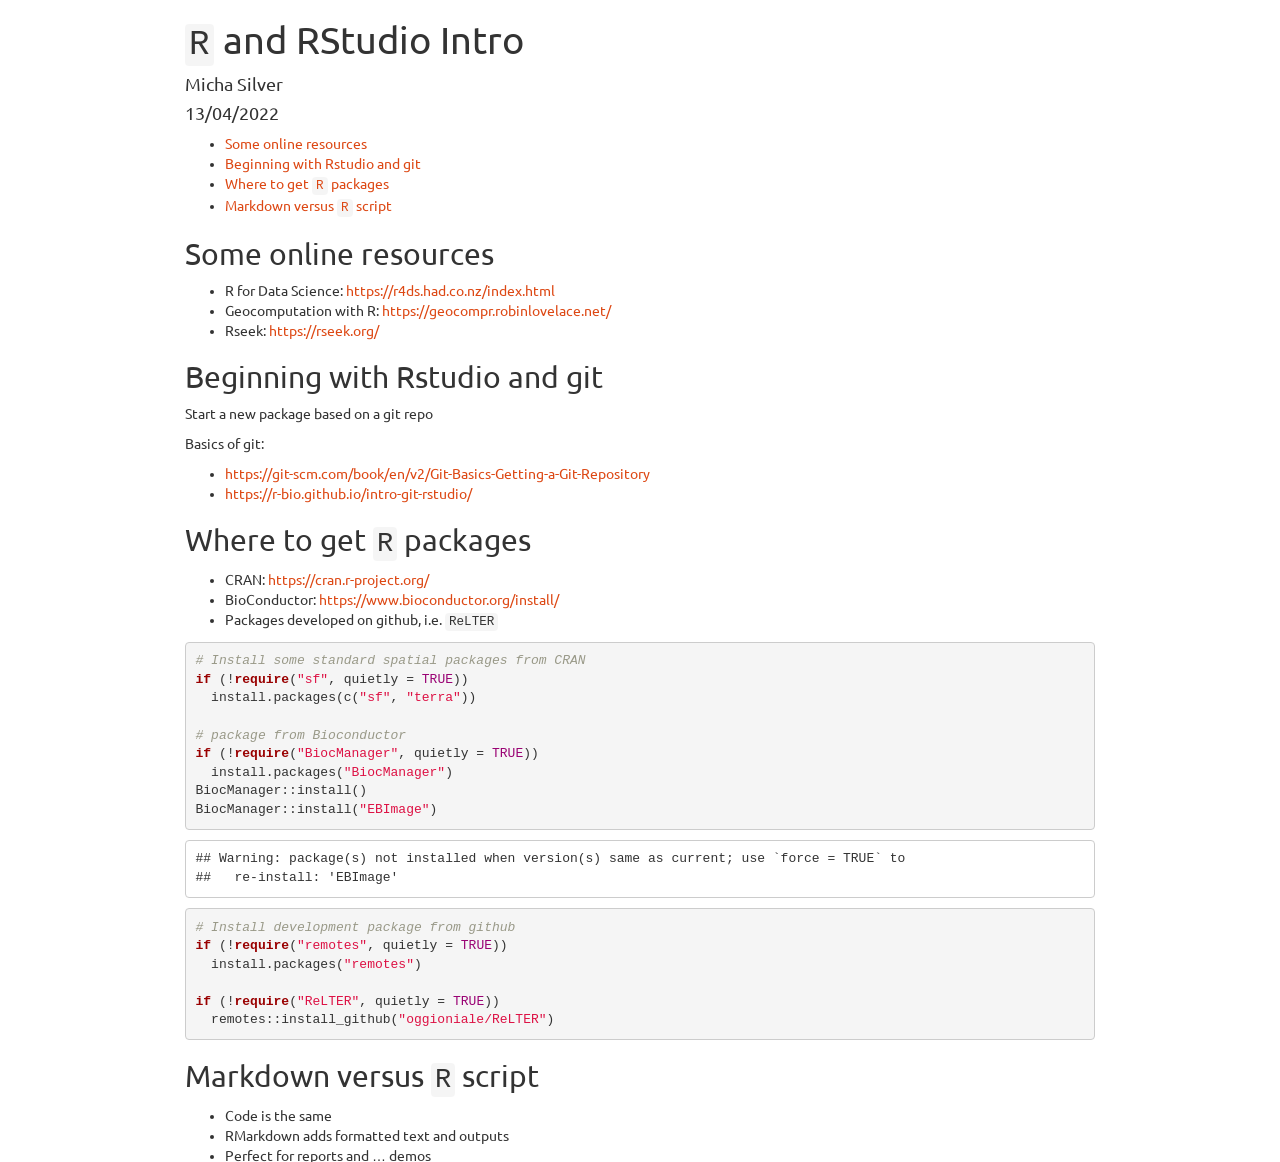
==== Demo1_rstudio_intro.html @ b4cab6a3 "Skeleton Rmd" ====
<!DOCTYPE html>

<html>

<head>

<meta charset="utf-8" />
<meta name="generator" content="pandoc" />
<meta http-equiv="X-UA-Compatible" content="IE=EDGE" />


<meta name="author" content="Micha Silver" />


<title>R and RStudio Intro</title>

<script src="[data-uri]"></script>
<script src="[data-uri]"></script>
<meta name="viewport" content="width=device-width, initial-scale=1" />
<link href="data:text/css,%40font%2Dface%20%7B%0Afont%2Dfamily%3A%20%27Ubuntu%27%3B%0Afont%2Dstyle%3A%20normal%3B%0Afont%2Dweight%3A%20400%3B%0Asrc%3A%20url%28data%3Aapplication%2Ffont%2Dsfnt%3Bbase64%2CAAEAAAASAQAABAAgR1BPUycuYgIAAObQAAA3gkdTVULI%2B%2BxfAAEeVAAAATRPUy8yiS75qQAApAAAAABgY21hcH%2BRBjoAAL3IAAAA8GN2dCAtJCQGAADH0AAAAhRmcGdtdr1ExAAAvrgAAAYjZ2FzcAAZAAkAAObAAAAAEGdseWboBrrfAAABLAAAnPhoZG14NAR2rgAApGAAABloaGVhZABJh4wAAKAQAAAANmhoZWEQtA09AACj3AAAACRobXR43%2BIqIgAAoEgAAAOUa2VybgdGCW8AAMnkAAAZsGxvY2EZQ0boAACeRAAAAcxtYXhwBowI0QAAniQAAAAgbmFtZQtVI0YAAOOUAAAAxHBvc3REpDXvAADkWAAAAmhwcmVwQUbC5wAAxNwAAALxAAIAMgAAAcIC7gADAAcAGkAKBAIJBwEIBwMGAgAvzS%2FNARDezRDezTEwMxEhEScRIREyAZAy%2FtQC7v0SMgKK%2FXYAAAAAAgBH%2F%2FMAzQK1AAkAFQAjQBAKAwl%2FEAQHBxcWAxMNYwhbAD8%2F3c4BERI5LzPE%2FTLEMTATFAYHIy4BPQEzExQGIyImNTQ2MzIWvAwJOgkMZBEkHx8kJB8fJAH5VIlERIlUvP2BGygoGxsoKAD%2F%2FwBIAfUBWgL4ACYACgAAAAcACgCxAAAAAgAxAAACagK1ABsAHwD7QKYXHwEYHgEeAg0GFx0CDQkUDgINChMLAwwKEwgDDAkUBwMMBhcEAwwFGAECDQUYAg0MAwIDDX8MAxQMAw0%2FDAEMAxIaEQoTDxsQChMKHBsQCRQVGhEJFAkfGxAGFxkaEQUYFhoRBhcAGxAFGAYfBS8FAgUhGxARGhsaEH8RGhQRGhAwGgEaDxEBERgXFA8TARMgBhd5BRgaQQkUeQoAEwETEUIMQgNBAD8%2FP95dwP3AP97A%2FcABENZdwMDA1l3EXQDBhwUrEADBhwV9EMQBGBDWXcAPDw8PwA8PwA8P1tRdAMGHBSsQAMGHBX0QxA8PDw8PDw8PMTABXV0BMzczBzMVIwczFSMHIzcjByM3IzUzNyM1MzczAzM3IwEcoiNUI1hnIomXI1QjoiNUI1hmIoiXI1RUoiOiAf63t0qzSre3t7dKs0q3%2FkyzAAAAAQA9%2F5MB9AMIADMA%[base64]%2FEk8SAhIQhhOWEwITAC9dM81dM%2B1dMj9dXTPNM%2B0yEjk5XV1dXV1dARDeMtbtENZeXV1d7V0SOS8SORI5EMGHBCsQAcGHBH0QxAEYEO0yL%2B0QxF0yXTEwAF1dAV1dXV1dXV1dXSUyNjU0LgInLgM1NDY3NTMVHgEXBy4BIyIGFRQeAhceAxUUBgcVIzUuASc3HgEBBk0%2BGy07Hx47Lh1VUVMsTBYTGEg2PEETJDEeJ0Y1IFZaU0ZYFhkeVF8xJhwoHhgLCxsnNyhHWwxzcAISCE4JEy4qFyAZFAsPIC0%2BLEdXC4F%2BAhsMSw4YAAAAAAUAMv%2FxAygCxAATAB8AMwA%2FAEMAlUBmQ0FAQa5CQxRCQ0JAQkAAKgkgGSApIAMgrjqsCTQZNCk0AzSuPyoBBioWKiYqAypFBgoWCiYKAwquFKwGGhYaJhoDGq4JABkAKQADCABEQ0FCQkFCQEElfTetPX0vRg99Ha0XfQVFAD%2F9%2Fu0%2F%2Ff7tPz8%2FPwEQ3l5d%2FV3%2B7V0Q1l1d%2FV3%2B7V0REjk5Ly%2BHK4d9xDEwEzQ%2BAjMyHgIVFA4CIyIuAjc0JiMiBhUUFjMyNhM0PgIzMh4CFRQOAiMiLgI3NCYjIgYVFBYzMjYDASMBMhgrOiIiOisYGCs6IiI6KxjwKicnKionJyrIGCs6IiI6KxgYKzoiIjorGPAqJycqKicnKjz%2BeVsBhwIMLUQvGBgvRC0tRC8YGC9ELTY9PTY2PT3%2B0y1ELxgYL0QtLUQvGBgvRC02PT02Nj09AkL9SwK1AAAAAAMALv%[base64]%2F%2FC0CAtIDEUAPytd7V0uPz8%2FXe1dEjkvFzldXV1dEjk5XV0uAS4Q3u1d1F5d7TMvENJdXcAvXe0QwYcEK4cFfcSHDsQBEMIYL%2B0SFzldXV1dXV1dXYcQK4d9xA8PDw8QAcGHBBgrEAHBhwR9EMQAXQ8PDw8xMF1dXV1dXV0BXV1dXV03ND4CNyY1ND4CMzIeAhUUDgIHFzY3Fw4BBx4BFyMuAScOASMiLgI3FB4CMzI2NycOAxM0JiMiBhUUFz4DLhgpNh1KGy9BJyg%2FKxYXJzIcoiIKTQQhHiM7E2IMIxMpbEZBVjUWXQ4gMyYxUyDDEiUeE%2FMtJywvRBYnHRG4Jz0xJQ5KTyhALBgYKDgfIzguJg%2BlP00KKWEwJkojFCoVKTMlOUQhEiojFyQhxQkYIzABUSIvNSdBPgsaIikAAQBIAfUAqQL4AAkAFkAJAH8ICAsKBAlaAD%2FNARESOS%2FtMTATFRQGByMuAT0BqQwJNwkMAvgyMWs1NWsyMQAAAAEATv9HAT0DDwANAGFAQgQaCioKAgkKAZkK6Qr5CgOLCgEKBwMACwHwCwG0CwGgCwGOCwEdC20LfQsDDwsBC1cAAQCCAAcQBwIHDgsKZAMEYgA%2FMz8zARDWXf1dxl1dXV1dXXEyEMVdXXFxMjEwExQWFwcuATU0NjcXDgGrSkhCTl9fTkJISgErgNpdLV%2F3jo73Xy1d2gAAAQAH%2F0cA9gMPAA0AYUBCChUEJQQCBgQBlgTmBPYEA4QEAQQHCw8DAf8DAbsDAa8DAYADARIDYgNyAwMAAwEDWAABAIIPBx8HAgcPCwpiAwRkAD8zPzMBENZd%2FV3GXV1dXV1dcTIQxV1dcXEyMTATNCYnNx4BFRQGByc%2BAZlKSEJOX19OQkhKASuA2l0tX%2FeOjvdfLV3aAAABACUBNwG7ArUALAC8QBF5HIkcAnYOhg4CeAUBaQUBI7j%2F4EBdDxJIIyIiFZAZAXQZhBkCGZkaAUAaARoaFZ8RAXsRixECEZYQARAQFQcgDxJIBwgIFSwsFSoqJx4MAxUVLi0VDB43HgEeAycJIZoHJyMjK2QaARoQZRABEBkZEStbAD%2FFMi8yXREzXRE5Lzkz7TIRMzNdETMzARESORkvMzMzMzMYLxEzLxEzLzMrETMvXTNdXREzL11dM11dETMvMysxMF1dXV0BFAYHPgE%2FARcHDgEHHgEfAQcnLgEnDgEPASc3PgE3LgEvATcXHgEXLgE9ATMBHQ8IJEYpBhwIKFAqIToZBUkEGCMSEiMYBEkFGTohKlAoCBwGKUYkCA9aAq0qTSkUJg4CVAMPCQMcNSMHMwYkRyYmRyQGMwcjNRwDCQ8DVAIOJhQpTSoIAAABADUANQH%2FAiEACwAxQBoFsAMHrwEAsAkJDQwCsASvBgYIsACvUAoBCgAvXe3tMy%2F97QEREjkv7MD9Mu0xMBMzNTMVMxUjFSM1IzW9UL29UL0BU87OT8%2FPAAAAAAEAJv9hALMAcgANAC65AAb%2F4EAVCAtIBgADgg0HCgoODz8NTw0CDQcGAC8zL10BERI5L84z7TIyKzEwNxYUFRQGByc%2BATU0JieyASUgSBkQAQFyCA8IP3s4FzNpLg0YCwAAAAABABoBAAERAVcAAwAtQBsABRAFAggFQAKAAASvAL8AzwADAEAgJEgAlwIAL%2B0rXQEQ3hrdGs4xMF5dEzMVIxr39wFXVwAAAAABADj%2F8wC%2BAHkACwAisyAAAQC4%2F8BADAwVSAAGDCAJAQkDYwA%2FzXEBEN7NK3ExMDcUBiMiJjU0NjMyFr4kHx8kJB8fJDYbKCgbGygoAAAAAAH%2F6P9HAZgDDwADACdAFQIAAwCuAQIUAQIBBAMDZAJkAWIAYgA%2FPz8%2FAS8Q1ocrh33EMTAXIwEzR18BU125A8gAAAAAAgAy%2F%2FECAgLFAAsAHwDdtR0QDwBNGbj%2F8LMPAE0TuP%2FwQAkPAE0PEA8ATQq4%2F%2BBADg8ATQggDwBNBCAPAE0CuP%2Fgsw8ATR24%2F%2BCzDwBNGbj%2F4EAqDwBNEyAPAE0PIA8ATQyMBkAdAU0GQB0ATQYQERIATAYQDA4ATAYhFowAuP%2FAsx0BTQC4%2F8CzHQBNALj%2F8LQREgBMALj%2F8LYMDgBMACAbuP%2FwtQ4ATRuPCbj%2F8EATDgBNCVcREA4ATRGPAxAOAE0DWAA%2FK%[base64]%2FBwMHAI4QDCAMMAxQDGAMcAwGDAwDBVUDVgA%2FPxI5L13tM11dARESOS9eXc5dM%2B05MTATPgE3MxEjEQ4DB105bC1CXQwjKS0VAiYWRTT9SwI0CxgWFAcAAAABADgAAAHqAsUALADlQC8DBxMXAxcTiwcDFAcDEwcXBxcQGowMAEAQAE0AQAgJAEwALiQlawp7CgIKjBAtJLj%2F8LMSAE0kuP%2FgsxEATSS4%2F8hAGBAATSQfCBEATR8QDxAATB%2BPByAODwBMF7j%2F6LQREgBMF7j%2F6LYPAE0HFwwluP%2FgtBASAEwluP%2F4tAkATSUquP%2FwtBESAEwquP%2FosxAATSq4%2F%2Fi0CQsATCq4%2F%2FBACQgATSpYCo4MVQA%2F7T8rKysrMysrEjk5Kysr7SsrMisrKwEQ3u1xxjIQ1isrxO0SOTkvLwDBhwUrEADBhwV9EMQxMAEUDgIHDgMVIRUhJjQ1ND4CNz4DNTQuAiMiDgIHJz4DMzIWAdMdMDweES0oGwE%2F%2FlwBHzI%2BHhktIxUTICsYHTAmGgcuCSQyPiRtbQIEJENBPx4RLjIuEU8GDAUvUUhAHhgvLzIcHiocDRAVFwZCCh0aEmUAAAABADf%2F8QHpAsUAOADDQB6nIQGWIQGHIQEOCA8ATQUYDwBNNhAPAE00CA8ATQK4%2F%2FBAYg8ATVkQaRACEIyPI58jryMDFyMBIyt7JgFdJm0mAgomCiY1agMBSQNZAwIDjIcrAR8rAQ4rAQgrOhgZNjU5JiYKjggIHjYAjzUQDwBNNTAIEBIATDBXGBWPGR4IDQ4ATB5YAD8rM%2B0yPyszK%2B0yEjkv7Tk9LwEYEN4yxjIQ1l5dXV3tXV0SOTkvL11dENRdXe1dMTAAKysrASsrXV1dNzI2NTQuAisBNTMyPgI1NC4CIyIGByc%2BAzMyHgIVFAYHHgMVFA4CIyIuAic3HgHiWU0gNEUkGCEZNSwcFCErGDBDFyQMJS41HTdQNBo%2BLBsyJRcfQWJDGjcwJAgSEU9ERjsmNB8NTAoaLSIcKBoLHA9HCBMQCxsxQyc2TRQIHi48JS1NOCAIDAwEUQgaAAAAAgAoAAACCgK1AA4AFQBrQD8oAgEIEQEOFSsFASgFOAUCCQUBDwUFDYsHCgkXDxQBO18UbxR%2FFAMUiwAADhYAFI4NDQeOCQkFC1UPjgQEBVYAPzMQ7T8SOS%2FtMy%2FtMgEQzjIQ7XJeXRDW3TLtMi9eXV1xMjEwAF5dAV03PgM3MxEzFSMVIzUhAQ4DBzMoE0JTXzBZUlJa%2FsoBNh49OjMU3PAsdXx4MP5ITLGxAZYgT1ZaKwAAAQBB%2F%2FEB6wK1ACcApkAQGSAPAE0BIA8ATRggDwBNFLj%2F8EA7DwBNDhAPAE0iahYBFowPAx8DAggDKQAjI4sgGxQgGxsgDg0oIyKOIACOGxAREgBMGwgQAE0bEA4ATRu4%2F%2BBAHg0ATRsQDABNGxsIIFYOEY8NIA8ATQ0ICBASAEwIVwA%2FKzMr7TI%2FEjkvKysrKyvtEO0yARDeMtY5hyt9EMQBGBDWXl3tXcQxMAArKysBKysTHgEVFA4CIyIuAic3HgEzMj4CNTQuAiM%2BAzchFSMOA8eXjR8%2FYEIaNi4kCBIRTTgtPSYRGkJuVAYHBgQCAU79AQQEBAGqBnhnLk44IAgMDARRCBoUIi0ZJjsoFTFWUlEtTw8zNzQAAAACAD%2F%2F8QIBArgAGgAtAJi1LQgPAE0kuP%2Fwsw8ATRq4%2F%2FizDwBNCbj%2F%2BEA5EgBNAxgPAE1XAwEFMAYBDwYBBgYAWSsBK4wHE3cTAhMvHoYLlgsCCyGMRwBXAAIALgsOjx4bGwUmuP%2FwQAsODwBMJo8YVwaPBbj%2F8LQOAE0FWAA%2FK%2B0%2F7SsSOS8z7TIBEN5d7TJdMhDWXe1dEjkvXV0zMTAAXQErKysrKxM0PgI3Fw4DBz4BMzIeAhUUDgIjIiY3IgYHDgEVFB4CMzI%2BAjU0Jj84Z5NcBzthTDQNGkEjO1I0Fxo1Ujhyd%2BAjPB4BAQwfNCghLh4NQQEWZZtqNwFOARg0Uz0MECQ7TSomUEIqnNANDQsXCyxOOyMcLDMYREgAAAABADwAAAH1ArUADgAlQBIOiwAABwWLCBAHDw5VCQWOB1YAP%2B0yPwEQzhDW7RI5L%2B0xMDM%2BAzchNSEVDgMHowYtQk8m%2Fq8BuSFQRzMGULGnjy1RTSaFpbtdAAAAAAMAN%2F%2FxAf0CxQAhADMARQEOuQAy%2F%2BizDwBNMrj%2F8EAJDgBNLhAPAE0NuP%2Fwsw8ATQO4%2F%2Fi0DxAATEW4%2F%2FCzDgBNQLj%2F8LUPAE00jBu4%2F%2FhAIRESAEwbAENBIEExLw8vEA8ATS8PQSAvIEGLDy8UDy9BD7j%2F4EA3DwBNUA8BICAPAE1fIAEPIA8gCiyMdgABDwABAEc%2BjBEIERIATBEijAoQEABNCkYPDyAgBTmPFrj%2F8LYICQBMFlgnuP%2FwtQ8ATSePBbj%2F%2BEALDgBNBRAICQBMBVcAPysr7Ss%2FK%2B0SORkvMy8BGBDeK%2B3UK%2B0Q1l1d7RI5OS8vXStdK8GHBCsQAcGHBH0QxAArhw7EEIcOxAEYENQr7TEwACsrASsrKysrJRQOAiMiLgI1ND4CNyY1ND4CMzIeAhUUDgIHFgUUHgIzMj4CNTQuAicOARM0LgIjIg4CFRQeAhc%2BAQH9HTlWOEFXNBYTHykXYh43TjA4UDMXER0lFHb%2Bmg0gMiYiMyAQGC0%2FKC0x%2Bg0cLCAgLRwNECI3JioytCpHNR0lOEMeHTUuJQ44bSZFNB8iNUAeHTMsIg04fxInIRYUHygVIDAkGQkZSgEwDyQfFRQfJRIWLCYeCRlDAAIAM%2F%2F%2BAfUCxQAaAC0AzkALJCAPAE0YIA8ATQK4%2F%2BCzDwBNArj%2F8LMOAE0CuP%2F4swgATQG4%2F%2FCzDwBNAbj%2F6LMOAE0BuP%2F4QCkJAE0eCSEIDQ4ATCGMAASbA6sDAncDAU8DAQMDEWgAAQ8AHwACCAAvK7j%2F8LMPAE0ruP%2F4QBEOAE0rjBEIEABNES4eG48JDLj%2FwEAYCgBNDAwDJggOAE0mjxZYBI8DCA4ATQNXAD8r7T%2FtKxI5Lysz7TIBEN4r7SsrEMZeXV0ROS9dXV0zEO0rMjIxMCsrKysrKysrARQGBycyPgI3DgEjIi4CNTQ%2BAjMyHgIHMjY3NjQ1NC4CIyIOAhUUFgH1zcoDP2VMMwwaQiM7UjQXGjVSODlXOx7gIz4dAQwfNCghLh4NQQGgztMBThg1VD0MDyM7TSolUEIqKExtiQ0NCxULK087IxwrMxhER%2F%2F%2FADj%2F8wC%2BAggCJgARAAABBwARAAABjwAQQAsBABEMBQBQAQgOTysrNAAA%2F%2F8AJv9hAL4CCAImAA8AAAEHABEAAAGPABBACwEOEw4HAVABABBPKys0AAAAAQA1AEwB%2FwIKAAYAYEAmBAUGAAQABq8FBBQFBAYFAwIBAAMAAa8CAxQCAwECAAUQDQBNBQK4%2F%2FBACg0ATQJQAIAAAgAAGS9dzSvNKwEYLy%2FBhwQrEAHBhwR9EMQBGC%2FBhwQrEAHBhwR9EMQxMBMFByU1JRecAWMa%2FlABsBoBK5JNt1C3TQAAAAIANQCZAf8BvQADAAcALkAaAwcHAgUFCQgCrz8ATwCvAAMABK8wBkAGAgYAL13t3l3tARESOS8zMy8zMTA3IRUhESEVITUByv42Acr%2BNuhPASRPAAEANQBMAf8CCgAGAGRAIgMEBQYDBgWvBAMUBAMFBAIBAAYCBgCvAQIUAQIAAQYEAQS4%2F%2FBAEA0ATQQBEA0ATQFQBoAGAgYAGS9dzSvNKwEYLy8vEMGHBCsQAcGHBH0QxBABwYcEGCsQAcGHBH0QxDEwEzcFFQUnJTUaAbD%2BUBoBYwG9TbdQt02SAAAAAgAT%2F%2FMBeQLFACEALQCSuQAJ%2F%2BCzCQBNCLj%2F4LMKAE0EuP%2F4sxEATQO4%2F%2FhANhESAEwigihAGzhIKCgSfwAYAQgYGANYH2gfeB8DH38HCycLNwsDCy8vLwECAy4VICsBKyVjArj%2F8LYPAE0CAIgDuP%[base64]%2FGygoGxsoKAAAAgBB%2F2cDdQLFAEUAVQD3QK2mRAGJQ5lDAmc%2FAVU%2FAVg1AZYpAZcjpyMCihkBaRkBCQIBqAMBA0lNfxMuLy%2FvEwGWE6YTAogTAVYTAROZHKkcAngcAVkcARx%2FkEGgQQKHQQEPQR9BAghBV1N%2F0AvgC%2FALA3kLiQuZCwMLdiaGJpYmAycmNyZXJgMmf%2BA3AZ83ATdWTVCHEDyHIRMQYEkXRocGLzKHLitpA3kDiQMDSwNbAwI6AwEDIAgLSAMABgAvMzMrXV1d3jLtMhDtMjI%2FM97tEO0yARDeXXH9XV3eXXHtENZeXV1d%2FV1dXc5dXV1xMi8zEO0yOV0xMABdAV1dXV1dXV1dXSUiJicOASMiLgI1ND4CMzIWFxEUFjMyPgI1NC4CIyIOAhUUHgIzMjY3Fw4BIyIuAjU0PgIzMh4CFRQOAicyNjcuAT0BLgEjIgYVFBYCsiAqDhY%[base64]%2F%2FhANA0ATRAPDg0MEQwHCAkKCwYLBBgXFhUFFQUgDBIBTAsFFQVzBgsUBgsFBgECAxITFBUAFQC4%2F%2FBAQwwBTQwAFQBzEQwUEQwAERUVBhEaABoBQBpwGqAa0BoEDxoBDwYfBgIIBhkDBHkYXxVvFX8VAxIVEhUMEUIMQQtBBkIAPz8%2FPxI5OS8vXTPtMgEQxl5dXV1xEMYRORkvEADBhwUYK4d9xAErEIcOxMQFxMQOxMQQAMGHBRgrh33EASsQhw7ExAXExBCHDsTExMQQhw7ExMTEMTABKyEuASchByM%2BAzczHgMXAy4BJw4BBwIlER4Q%2FsY%2FZShGQ0IkWSRCQ0YoxSA%2FIiM%2FHy1XLbFuu6iZS0uZqLtuAQFXo0tLo1cAAAADAFb%2F%2BgJQArwAGAApADgAh7VXFQEwdhO4%2F%2FC0DgBNExC4%2F%2FC0DhIATBC4%2F%2FBADQkATRAkdhZACAkBTBa4%2F%2FhAEQ4QAEwWQAkATRYwCABNFjo6uP%2FAQBwJAU0ZOHMFqDk4NXwLEyp5KSkABgtFGh98BQBGAD8y7TI%2FMxI5L%2B05EO0yARD27TIrEN4rKysr7dQrKzIr7TEwXQUiLgInET4DMzIeAhUUBgceARUUBgEVFhceATMyPgI1NC4CIyczMj4CNTQuAiMiBgcBERUxMTAUFDAxMBU8aU0sNi09SJn%2B%2FwsPDSMXK006IxoxRCp9ZiRALxscMUIlJSoRBgIEBgUCoAUGBAISK0YzOUkSEk5HaGkBSfQBAQEBCxwyJiIvHAxOChoqIB4pGQwCAgABADr%2F8QJTAsUAJwDmQCMpQAwSSGgDAR4IEgBNhxuXGwICCBIATQIIDwBNEA8PIiMpGrj%2F8LMKAE0auP%2F4QBAJAE0adgUIEgBNBQgPAE0FuP%2F4tg4ATQWpKBC4%2F%2BhAFA0PAEwQFQgODwBMFQgJCgBMFXwPuP%2F4tBESAEwPuP%2FoQBkNDwBMDwoIEQBNCggOAE0KRSIYDQ8ATCIfuP%2F4tA4PAEwfuP%2F4QBMJCgBMH3wjGA0PAEwjAAgQAE0AuP%2F4tA4ATQBGAD8rKzIr7SsrMis%2FKyszKyvtKysyKwEQ%2FisrK%2B0rKxDGMjIvMzEwACsrXSsBXSsFIi4CNTQ%2BAjMyHgIXBy4DIyIOAhUUHgIzMjY3Fw4DAYBJeFYvNVp4RCtFMyAGHAkiKzMaN1g%2BIR06VzpDWBYZByQ2SA8wXIdXV4dcMAwQEARQBg4OCSZIZ0A%2BZkkoHAtQBQ8OCgAAAAACAFb%2F%2BgKPArwAEAAdAIJAHRQQDg8ATBQQCgBNFAgJAE0UEAgATRR2AEAJAU0AuP%2F4sxIATQC4%2F%2FBAGw4PAEwAQAkATQCpHxpzCKgeGhcICgBNF3wJDLj%2F%2BLYOAE0MRRsRuP%2F4QA0KAE0RfAgFCA4ATQVGAD8rM%2B0rMj8rM%2B0rMgEQ9u0Q9isrKyvtKysrKzEwARQOAiMiJicRPgEzMh4CATI2NTQmIyIGBxEeAQKPOGaOVSplKSllKlWOZjj%2Bh4qIiIopLQkJLQFbWoVXKwcKAqAKBytXhf6ajX9%2FjQIB%2Fe4BAgABAFYAAAIWArUACwA1QB0HAw8KHwoCCAoNBAhzAKgMBXkHBwEJeQtCA3kBQQA%2F7T%2FtEjkv7QEQ%2Fu0yEN5eXcbOMTAzESEVIRUhFSEVIRVWAaf%2BugEi%2Ft4BXwK1U85R8FMAAAAAAQBWAAAB%2BAK1AAkAKEAUBwMLBAhzAKgKBXkHBwEJQgN5AUEAP%2B0%2FEjkv7QEQ%2Fu0yENbOMTAzESEVIRUhFSERVgGi%2Fr8BHf7jArVT0VL%2BwQABADr%2F8gJeAsUAJwDRtQoQEABND7j%2F%2BEAsDwBNCRgPAE0XFidzAUAIAU0BQAgATQ8BjwECAagpKUAOAE0pQAsATQApAR%2B4%2F%2FizDgBNH7j%2F8EAQCgBNH3YMQAgBTQwIDwBNDLj%2F%2BEAMDgBNDEAIAE0MqSgXuP%2FwQBAOAE0XGhAKAE0afBEBAQcWuP%2FoQA4NDwBMFhEIDgBNEUUnJLj%2F%2BLMOAE0kuP%2FwtwoATSR8AgdGAD8z7SsrMj8rMysSOS8Q7SsyKwEQ9isrKyvtKytdKysQ9l0rK%2B3GMjEwACsrASsBMxEOAyMiLgI1ND4CMzIeAhcHLgEjIg4CFRQeAjMyNjcB%2FWEMLTtGJEl4Vi81WnlFL0k0IQYfHWAyNVc9Ih07VzsqOw0BVf68BAoKBzBchldXh1wwDBAQBFETGSZIZ0A%2BZkkoCQQAAAAAAQBWAAACawK1AAsAN0AfAwtzDwIfAgIIAqgNBQlzB6gMCnkEBAYIQQZCAkIAQQA%2FPz8%2FEjkv7QEQ%2Fu0yEP5eXf3AMTABMxEjESERIxEzESECCmFh%2Fq1hYQFTArX9SwFA%2FsACtf7fAAABAFYAAAC3ArUAAwAkuQAF%2F8BAEQgBTQAFAQWoAXMDqAQCQgBBAD8%2FARD2%2FeZdKzEwEzMRI1ZhYQK1%2FUsAAAAAAQAI%2F%2FEBowK1ABMAebkAA%2F%2FwQBQJAE1nEAERcxNACQFNDxMBE6gVFbj%2FwEAYCQFNCwpACQFNCkAJAE0PCgEIChQSQQsOuP%2F4QB0PAE0OfAoQDA4ATAoFCBAATQUQDwBNBQgIAE0FRgA%2FKysrMyvtKzI%2FARDGXl0rKzIrEPZdK%[base64]%2F%2BhALxQATTAKUApgCgMKHBURFHMSqBsaQcAQARB7wAUBBc8VAQ8VARUVERNBEUIKQgBBAD8%2FPz8SOS9dcTlx7XE%2FARD%2B7TIyENZdK8ZdXYcQK4d9xAFdcSsQhw7ExMTEEIcOxMQBETMYEO1eXSsrMTBdXV1dK10rAQ4DBx4DFyMuAycRIxEzET4DNwJXH05VVCUrYFxRG3IeTldZKmFhI1RSSRkCtSJTV1QkHlhkaC8vX1dKGv63ArX%2BziFTVE0dAAAAAAEAVgAAAfcCtQAFABtADQAHBHMCqAYDQQV5AUIAP%2B0%2FARD27RDGMTAlFSERMxEB9%2F5fYVRUArX9nwAAAAEAQwAAAyUCtQApAUq5ACX%2F8LMRAE0kuP%2FwsxEATSG4%2F%2FhAEhUZSGYhpiEC9yABpx0BZh0BGbj%2F6LYRAE1XGQEYuP%2FwQDkRAE0JFQGIDvgOAmkOAfcJAQgIGAgC%2BQgB2AjoCAKZCKkIAogIAWkIAVcDAQeWEaYRAocRARFzECu4%2F8C1CQFNK6kfuP%2FwtgwSAUwfcx64%2F8BAJAoNSB4imRsBG3OmHAGFHJUcAk8cARwpdk8AAQCJEJkQqRADELj%2FwEAmCg1IEAoQDBIBTApzDwsBCAupKhZAGh5IFnwpKRwfQhxBG0ERQSK4%2F%2BC0DQBNIge4%2F8C3FRkBTLAHAQe4%2F8BADBoeSKQHAQd8EEEKQgA%2FP%2B1dK10rMis%2FPz8%2FEjkv7SsBEPZeXe0r1Std1F391F1dXe1dMtUr7SvmKxDtXV0yMTBdXV1dXV1xXV1dXStdK11dXV0rKyslLgUnBgIHIz4DNzMeAxc%2BAzczEhMjJgInDgUHAY0KISYrJiEKCw4FXwQKDQ8JVRs%2BPjoYGDo%2BPhtVIhFfBQ4LCiEmKyYhCmAYSlZbUUARdv7tjFq3sahLLHiDgzY2g4N4LP6x%2FpqMARN2EUBRW1ZKGAAAAAABAFYAAAKCArUAEwCWQCCHDgEgAwF3CwEDCwAHAHMQCxQQCxBzEkAICQFMEqgVFbj%2FwEBDCQFNBBWEFQIIB3MJqBQTQosHmwcCegcBawcBWgcBSQcBhBCUEAJiEHIQAgJAEFAQAhQQNBACBxAIEUELQQpBCEIAQgA%2FPz8%2FPxI5OV1dX11dXV1dXV0%2FARD27V5dKxD2K%2F2HK4d9xAFfXTEwAF1dIS4FJxEjETMeAxcRMxECMRY5QkdGQhxfTS9raV0gXyVcY2ZfVCD94wK1MoWNiDUCAf1LAAACADr%2F8QLQAsUAEwAnAQe1EiAQAE0MuP%2FgsxAATQi4%2F%2BBAHRAATQIgEABNEQgSAE0RCA8ATQ0IEgBNDAgPAE0HuP%2F4sxIATQe4%2F%2FizDwBNA7j%2F%2BLMSAE0DuP%2F4QBUPAE0eCA4ATR4QCgBNHnYKQAkBTQq4%2F%2FizEgBNCrj%2F%2BEAPDwBNCkAJAE0KqSnwKQEUuP%2F4sw4ATRS4%2F%2FBAHQoATRR2AEAIAU0ACBIATQAIDwBNAEAIAE0AqSgZuP%2F4sw4ATRm4%2F%2FizCgBNGbj%2F8EAaCQBNGXwPRiMIDgBNIwgKAE0jEAkATSN8BUUAP%2B0rKys%2F7SsrKwEQ9isrKyvtKytdEPYrKysr7SsrMTAAKysrKysrKysBKysrKxM0PgIzMh4CFRQOAiMiLgI3FB4CMzI%2BAjU0LgIjIg4COjVbeURDd1o1NVp3Q0R5WzVmIDtVNTVUOyAgO1Q1NVU7IAFbWYhbLi5biFlZiFsuLluIWT9nSCcnSGc%2FP2dIJydIZwAAAAIAVgAAAj0CvAAOABwAUrkABf%2Fwsw0ATQS4%2F%2BizDQBNArj%2F8LUNAE0YdgO4%2F%2FhAGQ4PAEwDHgkRcwuoHRJ5CAgACkIRD3wMAEUAPzLtMj8SOS%2FtARD27TIQ1ivtMTArKysBMhYVFA4CKwERIxE%2BARciBxEzMj4CNTQuAgEOkp0rUXRJTWEpZTI%2BIUkyUDceHzVGArxvbjxVNRj%2B%2FwKrCgdVA%2F7wDR82Kig0HwwAAAAAAgA6%2F0cC0ALFAB4AMgELuQAN%2F%2BizEABNCLj%2F4EAREABNAiAQAE14HAENCA8ATQe4%2F%2FizEgBNB7j%2F%2BLMPAE0DuP%2F4sxIATQO4%2F%2FhAHQ8ATQ92GhoAKRAOAE0pEAoATSl2ChUVCkAJAU0KuP%2F4sxIATQq4%2F%2FhADA8ATQpACQBNCqk0H7j%2F8LMOAE0fuP%2FwQB0KAE0fdgBACAFNAAgSAE0ACA8ATQBACABNAKkzJLj%2F8LcJCgBMJHwPGrj%2F%2BLcOAE0aRhR8Fbj%2F8LQREgBMFbj%2FyEATCABNFS4QCQoATC58BQgOAE0FRQA%2FK%2B0rLysr7T8rM%2B0rARD2KysrK%2B0rKxDmKysrKzIvEO0rKxI5L%2B0xMAArKysrK10BKysrEzQ%2BAjMyHgIVFA4CBx4DFwcuAycuAzcUHgIzMj4CNTQuAiMiDgI6NVt5REN3WjUoR182ASc8SiUXNF9NNAk%2FcFIwZiA7VTU1VDsgIDtUNTVVOyABW1mIWy4uW4hZTnpZNwoXIxgQBEwHFyY7LAQzW4JVP2dIJydIZz8%2FZ0gnJ0hnAAIAVgAAAmMCvAAaACgAhUATCAgSAE2YCAGJCAFXAgELJHYAGLj%2F%2BLMPAE0YuP%2FwQAkOAE0YEA0ATRi4%2F8BALAoLAEwYBQZzZwSHBAIEBAUqYCoBDx1zEagpHRt8FR55CwAODhASFUUQQgVCAD8%2FPzMSOS8zM%2B0Q7TIBEPbtMl0QxjIvXe0Q1isrKysy7TIxMF1dXSsBHgMXIy4DJwYiKwERIxE%2BATMyFhUUBgMiBxEzMj4CNTQuAgGpEDE0MxJqFC8wLxMNGw5XYSllKpKZSdo%2BIUUyUDceHjNFASIUQU9WKCZORz4XAf7xAqsKB25tRWIBLQP%2B%2BwocMyonNB4MAAABACH%2F8QH1AsUAMAEfQDkFJwEIDgEIDQEKJgGXIgEFHwETqBIBmRIBiBIBEiUAIQGJCAEhHggFIQUIcx4hFB4hCB4eBRsCdiW4%2F%2FC0EBIATCW4%2F8C0Cw4ATCW4%2F%2FBAYQkATXAlASUyG3YMEBIATQwYEQBNDBAQAE0MEAkATQwuLUAIDkgtMZgFAXkFAT0FTQUCCwUBCHQeAUIeAQUeBR4PRy4BLmcAAQB8LQgPAE1YLQEtKEZ3E5cTAlYTARMWfBK4%2F%2FBAEQ8ATYYSlhICdxIBVhIBEg9FAD8zXV1dK%2B0yXV0%[base64]%2FAY8BAgABAQEDc38EjwQCAAQBBA8GHwYCCAYIA0IBBnkAQQA%2F%2FcA%2FARDWXl3WXV391l1dxjEwARUjESMRIzUCJdph2gK1VP2fAmFUAAAAAAEAUf%2FxAl8CtQAXAFlALhYIDQBNFQgNAE0DCA0ATQIIDQBNEHMPEh8SAggSqBmfGQEHcwWoGBFBBkELfAC4%2F%2FizDABNALj%2F8LQLAE0ARgA%2FKyvtPz8BEPbtXRD2Xl3tMTAAKysrKwUiLgI1ETMRFBYzMj4CNREzERQOAgFYRGRAH2FcSiU9LBhhH0FjDypJZDoBs%2F5YaF4XMEs0Aaj%2BTTpkSSoAAQAKAAAChgK1ABIAx0AqiBEBeBABZw4BNw1HDYcNA3cMAbgKAYcJAXgJATgBSAEC1Q%2FlDwLGDwESuP%2FwQDAMEgFMDxIPDBJzAAUUAAAFDBAMEgFMDwwLBg8GDHMLBhQLCwYUzwABAAUgExsBTAW4%2F8C1ExZIBXMGuP%2FgQBwTGwFMzwYBBg8LHwsCCAsTEkEMQQtBBkIFQgBBAD8%2FPz8%2FPwEQ1l5d1V0r%2FSsr1V3GhxArEADBhwV9EMQBK4cYECsIfRDEASsAXV0xMAFdXV1dXV1dXV0BDgMHIy4DJzMWEhc2EjcChiZFQkEiWyJBQ0YlazZoNzdoNQK1bruomUtLmai7bp7%2B3IB%2FASWeAAEAHAAAA4UCtQAgAV5AJDggAeggAR8IEgBNOB8BeBgBNxIB5xIBdwkBhwIBhwEBmwABHbj%2F8EAKEQBNdB0BtB0BGbj%2F8EBVDBIBTB0ZFBlzGh0UGh2gIgEiGhQ3HgELHhseAjYRAYkRARQRAR4RFBFzAB4UAB4gFAHQFAEUAHsEAbsEAZkEAQgQDBIBTAQIDQhzBwQUBwcElgMBELj%2F8EBgEQBNNhABmhABKRBJEFkQAxQQAQMQDRBzAAMUAAMAcA0B4A0BDaAHAQ8HHwcCCAchHkIdQhpBFA0AIBEATZkAAXgAAWYAAZcNAWANAUQNVA0CAA0EEBEZQQhBB0EEQgNCAD8%2FPz8%2F1sAROTldXV1dXV0rETM%2FPz8BENZeXV0Z1V1xGNWHK4d9xAFdXV1xK12HGBArh33EAStdXXEYEMVdcYcrh33EAV1dcV1dGRDVGMZdhyuHfcQBK11xKzEwAF0BXV1dXXFdcStdcQEOAQcjJgInMx4DFz4BNzMeARc%2BAzczBgIHIy4BAdEqVithNVEjZg4eICARKFonVCdcKBAgHx4OYyRRNGEsVAHWhuRsmQFUyE6ck4Y5afuGhvtpOIaTnU7I%2FqyZbOQAAAABABcAAAJjArUAFwDjs6AZARm4%2F8BALAwQSIoUAQMIEQBNhhEBFBMKFxAREgsXEA4SCwAPCRMKBRMKAA8KEAwSAUwKuP%2F4tBESAEwSuP%2FwQBQMEgFMChILEnMTChQTChMXAQAPALj%2F8EBIDBIBTAAIEgBNEBAMEgFMABAXEHMPABQPDwBAF1AXYBeAF6AXBRcZkBkBDxkvGQIPDwsfCwIICxgXQhNBEkEQQQ9BC0IKQgBCAD8%2FPz8%2FPz8%2FARDWXl3GXV0Qxl2HECuHfcQBKysrhw7EARgQ1ocrh33EASsrKw%2BHDsQPDw8xMABdAStdK10hLgMnDgMHIz4BNwMzGwEzAx4BFwH2DyoyNhkZNjErD2std0PecKupb9pEeC4eSU9PIyNPT0keWLZgAUf%2B%2FgEC%2Fr1huFkAAAABAAYAAAJQArUAEACLuQAL%2F%2FBAUgwSAUwICwgFC3MMDxQMDw8QEm8MnwyvDAMMEHMABRAMEgFMCAUEAQgBBXMEARQEAQFvAJ8ArwADAA8EHwQCCAQRAQEPDwwQQgxBC0EFQQRBAEIAPz8%2FPz8%2FEjkvMy8BENZeXcZdMocrEADBhwV9EMQBKxgQ%2FdZdxhEzhysIfRDEASsxMDMRLgEnMx4BFz4BNzMOAQcR%2B0V6NnImXjIxXidsNnpEARZr0GRSqU5OqVJkz2r%2B6AAAAAABACEAAAIYArUAFQBNQCoMERILEgEABwcSCxJzAAcUAAcADwgfCAIICBcTCxYSABN5FEELBwh5CUIAP%2F0yxT%2F9xTMBEN7GEN5eXdaHK4d9xIcOxBCHDsTEMTABDgUHIRUhNT4FNyE1IQIOFz1ESEU%2BGQGG%2FgkVOUFGRUEb%2FpwB2wJoGklZY2VkLVNBKGBkZl5SH1MAAQBg%2F0cBQQMPAAcAHUANAgUJA38HCASHBgKHAAAv7S%2FtARDe7RDWwDEwEzMVIxEzFSNg4YqK4QMPSfzKSQAAAAH%2F6P9HAZgDDwADAClAFgEDAAOuAgEUAgIBAAQCA2ICYgFkAGQAPz8%2FPwEvEMaHECuHfcQxMAMzASMYXQFTXwMP%2FDgAAQAI%2F0cA6QMPAAcAHUANA38HCQUBCASHBgKHAAAv7S%[base64]%2FuYmAVQAAAAAAf%2F8%2F0cB8P%2BWAAMAGEAKAQEFAAAEAIcCSwA%2F7QERMy8RMy8xMAchFSEEAfT%2BDGpPAAAAAAEAPQJEAPkDCAADADeyAgEAuP%2FAQAkREgBMAAMEAwC4%2F8CzEgBNALj%2FwLUNAE0AAQIAL83dKyvNARDeGcUrGN0ZxTEwExcHJ3mAL40DCJoqiQAAAAIAK%2F%2F1AcACFQAOADUA2EALIQgKAE0sCBEATSK4%2F%2BCzCABNErj%2F4EAXCABNCggRAE0DKQgSAE0pfxRACAkBTBS4%2F%2FhAEQoATRQ4CAkATBSqNx83ATIzuP%2FAQA4KDABMMwyCH0AICQFMH7j%2F6LMSAE0fuP%2FwQBoRAE0fUAkKAEwfQAgATR82KSSIBAdAEgFNB7j%2FwEAKCAFNB0AREgBMB7j%2FwEASCABNBwcPAwCIFRpRMi%2BIMw9QAD8z7TI%2FM%2B0yEjkvKysrKzPtMgEQ1isrKysr7cQrMl0Q9isrK%2F0rwDEwACsrKysBKyUyNjc1LgEjIg4CFRQWEzIeAhURDgMjIi4CNTQ%2BAjMyHgIXNTQuAiMiBgcnPgEBACEzEQotIBUvJxpALzhNLxQMKzY%2FHyxKNh4jPFAsDh4bFAQKGi0kLkURCxJUQwMEmwUHBhMhGzInAdIdNUks%2FrsCBwYFEidALSs%2BJhIDBQQBGhctIxUNB00IDwAAAAIAUP%2F0AhoDCAASACEAiLUbIA0ATRi4%2F%2BBAKw0ATRkIDgBNGYIIEBIATQgIDgBNCBALDQBMCKsjEgAhfxCqIhJOExaIEA24%2F%2Fi0ERIATA24%2F%2FC1DgBNDVEhuP%2FgtxESAEwhHogAuP%2FgQAwREgBMAAMIDgBNA1AAPyszK%2B0yKz8rKzPtMj8BEPbtMjIQ9isrK%2B0rMTAAKysTPgEzMh4CFRQOAiMiJicRNxEeATMyNjU0LgIjIgYHrRFFLThXPB8lRGA8QWQgXQ4zJktaECQ5KCZAEQHxCxgoSGQ8P2VGJhIJAukQ%2FUkEB2NbKEYzHRoOAAEAM%2F%2F0Ab0CFQAhALe5ABf%2F8LMNAE0SuP%2Fwsw0ATQe4%2F%2FCzDQBNA7j%2F8EAKDQBNAggQAE0NHbj%2FwEAQDBZIHSM%2FI08jAiNADxZIFLj%2F%2BEAMDQBNFIIFQAgJAUwFuP%2FwQCMOAE0FQAgJAEwFqyIOEQgNAE0REAwATRGIDQoIDgBNClAcGbj%2F%2BLMNAE0ZuP%2FwtgwATRmIHQC4%2F%2Fi0DgBNAFEAPysy7SsrMj8rM%2B0rKzIBEPYrKyvtKytdENYrxjEwKysrKysFIi4CNTQ%2BAjMyFhcHLgEjIgYVFB4CMzI2NxcOAwEyP19BICNAXTkjRiAVFTcfTlMTKUAuJTwRDQgeJisMKEhjPDxkSSkMDU8KDGJeKkYyGw4ITgUJBwUAAgAz%2F%2FQB%2FQMIAA4AIQCtuQAX%2F%2FCzDQBNCrj%2F2LMNAE0KuP%2F4tAsMAEwFuP%2FgQBYNAE0OIX8QQAgJAUwQQAgJAEwQqiMIuP%2FwQAwOAE0IghlACAkBTBm4%2F%2FC0ERIATBm4%2F%2FBADQ4ATRlACAkATBmrIgC4%2F%2BC3ERIATAADiCG4%2F%2BBACRESAEwhHlAOC7j%2F8EAKEgBNC4gRFFEQTgA%2FPzPtKzI%2FMyvtMisBEPYrKysr7SsQ9isr%2FcAxMCsrKysBLgEjIg4CFRQWMzI2NxE3EQ4BIyIuAjU0PgIzMhYXAaARQCYoOSQQWksmMw5dIGRBPGBEJR88VzgtRREBmg4aHTNGKFtjBwQCpxD9BwkSJkZlPzxkSCgYCwAAAAIAM%2F%2F0AfkCFQAaACMA7LkAIf%2Fwsw0ATRm4%2F%2FCzDQBNGLj%2F4LMNAE0OuP%2FYsw0ATQe4%2F%2FBACQgATRgQDwBNB7j%2FwLQPEABMBrj%2F%2BEAVDwBNEl8TbxMCExuCCKslTyVvJQIjuP%2F4tQ4ATSOCDLj%2F%2BEAMDgBNDIIAQAgJAUwAuP%2F4sw4ATQC4%2F%2FBADgwATQBACAkATACrJBIPuP%2FwQAkNAE0PiBYjhwu4%2F8BACRMUAEwLCwUTFrj%2F%2BEATDgBNFlEeCA4ATR4QDQBNHogFUAA%2F7SsrPyszEjkvK%2B0Q7SsyARD2KysrK%2B0r7StdEPbtxF0yMTAAKysrASsrKysrEzQ%2BAjMyFhUcAQchHgEzMjY3Fw4BIyIuAiU2JiMiDgIHMyhCVi1pcAH%2BnAZSVzFDEQ0RVTZEY0AfAWUBQTkgMSITAwEDRWdEIoOGBhMIUVQRCE4JFClIY24%2FURkoNBsAAAEAUAAAAYsDCAATAERAIQQTAQgHEgEMAxUKDn8QqhQPSg2HC0kEBwgPEABMB4gDALj%2F%2BLQRAE0ATwA%2FKzLtKzI%2F7T8BEPbtMhDWxjEwAF1eXQEyFhcHLgEjIgYdATMVIxEjETQ2ARspOwwRDCwgQTTIyF1iAwgMBVAGC0c8LU7%2BRgI3ZG0AAAACADP%2FRAHyAhMAHgAtAOq5ACj%2F4LMNAE0nuP%2Fwsw0ATSO4%2F9izDQBNErj%2F8LMQAE0SuP%2FoswgATQu4%2F%2FCzDQBNCrj%2F8EAZDQBNAB4tfxBACAkBTBBACAkATBCqLxgXJbj%2F%2BLMOAE0luP%2FwswwATSW4%2F%2FhADAsATSWCCEAICQFMCLj%2F8LQREgBMCLj%2F6EAVDgBNCEAJAE0ISAgATQirLhgbiBcUuP%2FwQCEODwBMFFIfIogQDVAtIBESAEwtKogAIBESAEwADwMBCAMAL15dMyvtMis%2FM%2B0yPysz7TIBEPYrKysrK%2B0rKyvEMhD2Kyv9xDIxMCsrKysrKyslDgEjIi4CNTQ%2BAjMyFhcRFAYjIiYnNx4BMzI2NQMuASMiBhUUHgIzMjY3AZYMRS4vUz4kIkFeO0FhIXx%2BMVcgERxRLFNJAQ4vKEtRFyczGyU%2BEjQIGR4%2FXkE5X0UnEwj%2BMHhsEAtRCxFCSAGYBAdiUS1AKhQVDgAAAAABAFAAAAH0AwgAGQBuuQAJ%2F%2FC2CABNSxABCbj%2F%2BLQPEABMCLj%2F%2BEAsEABNDX8LQAgJAUwLQAgJAEwLqht%2FG%2B8bAk8bvxsCAhh%2FAKoaGUoMShgTiAa4%2F%2Fi2DwBNBlACTgA%2FPyvtMj8%2FARD27TJdcRD2KyvtMTAAKytdASszETcRPgEzMh4CFREjETQuAiMiDgIHEVBdGjsdPlIxFF0NHjIlDyAdFwUC%2BBD%2B9goLIz9YNf7cARAwRCoTBAUGAv5QAAACAEIAAAC6AuAAAwAPADNAEAAREBECCBGqDQN%2FBwGqEAS4%2F8BACwwSSASJClMCSQBKAD8%2FP%2B0rARD2Mv0y5l5dMTAzIxEzJyImNTQ2MzIWFRQGrV1dLxkjIxkZIyMCCF4hHBwhIRwcIQAAAAAC%2F7z%2FRQC6AuAADwAbAE%2B5AA7%2F6LQJCgBMDrj%2F2EAUCABNAB0QHQIIHaoZDH8TAwqqHBC4%2F8BADwwSSBCJFlMLSQQHiAMAUgA%2FMu0yPz%2FtKwEQ9sQz%2FTLmXl0xMCsrByImJzceATMyNjURMxEUBhMiJjU0NjMyFhUUBgUMJg0MChoLMCldWywZIyMZGSMjuwYFTAMEOzkB%2F%2F4CZGEDISEcHCEhHBwhAAABAFAAAAH8AwgAGgD%2FQBUVCBUATQkYEABNBggYAE0LEA8ATQu4%2F%2FBAGAwATQsQCwBNCggLAE0JEBgATQgIDwBNArj%2F8LMZAE0GuP%2FgtBQYAUwGuP%2FgtAgBTQYVuP%2FgsxsBTRW4%2F%2FBAGxQVAUwVCA4ATQAgGwFNACAWGAFMABAUFQFMALj%2F4EAbDwBNFQAWAH8QFRQQFQAQFhAIAU0WBRAIAU0FuP%2FgsxIATQW4%2F8BAIg0QSAUcEAx%2FDqobFkkQEAsMAEwQEAYVSQ9ODUoMSgZKBUoAPz8%2FPz8%2FEjkvKz8BEPb9wBDWKysrxisQAMGHBSuHfcQBKysrKysrKzIrKzEwACsrKysrKysBKysrAR4DFyMuAycVIxE3ET4DNzMOAwEMHkNBOhRtFTc8PhxdXRg6ODISbRc2OjsBHhdET1EjI0lDOBP6AvgQ%2FiYYOjw3FRk8PT0AAQBO%2F%2FYA%2BQMIAAsAPUATASAMAE0AEAgSAUwBIAgLAEwNC7j%2FwEAQCAxIC4AFfwOqDAVOC4gAUQA%2F7T8BEPb9Gt4rxjEwACsBKysXLgE1ETcRFB4CF%2BxWSF0IEh4WCgJGSgJwEP2PFx4SCQMAAQBQAAADEwITAC0BIUARIyANAE0aEBESAEwVIA0ATQ64%2F%2FC0ERIATA64%2F%2BCzEABNDrj%2F0LMPAE0NuP%2FwtBESAEwNuP%2FosxAATQ24%2F9izDwBNDbj%2F4LMIAE0MuP%2FwQBQQAE0JEBIATQkIEQBNCBAQEgBMBrj%2F%2BLMPAE0FuP%2FgtBESAEwFuP%2FosxAATQW4%2F9CzDwBNBLj%2F6LMQAE0vuP%2FAtAgJAUwvuP%2FAQDcJAE0vqhJ%2FEEAcAE0PEAEQBiB%2FG08eAQ8eAQgeK38tqi4sSh9KEUorJiYbEBAATRsYiAsAAwMGuP%2FwtAgATQYLuP%2F4tQkKAEwLUAA%2FKzMrMy8zEO0yKzIvMz8%2FPwEQ9u3cXl1xMv053F0r7eYrKzEwACsrKysrKysrKysrKysrKysrKysTPgEzMhYXPgMzMh4CFREjETQuAiMiBgceARURIxE0LgIjIg4CBxEjUCBpRTJEFwceLDYfPEwrD10JGSsiLz0LCAhdChkrIQ4gHRgEXQH5CBIbGgUSEQ0jQFg0%2FtwBEC5CLBUZCho%2BIv7cARAuQiwVAgMEAf5JAAAAAAEAUAAAAfQCEwAXAG65AAb%2F8EAOCABNDggNAE0NIA0ATQa4%2F%2FCzEABNBrj%2F%2BLMPAE0FuP%2FoQB8QAE0Kfw8IHwgCCAiqGb8ZARV%2FF6oYFkoJShUQiAADuP%2F4tA8ATQNQAD8rM%2B0yPz8BEPbtXRD2Xl3tMTAAKysrKysBKxM%2BATMyHgIVESMRNC4CIyIOAgcRI1AgakU%2BUjEUXQ0eMiUPIB0XBV0B%2BQgSIz9YNf7cARAwRCoTAgMEAf5JAAAAAgAz%2F%2FMCGwIVABMAHwCBuQAf%2F9izDQBNG7j%2F2EAbDQBNGSgNAE0VKA0ATRQQDgBNFIIAqyF%2FIQEauP%2FwQCMOAE0aggpACAkBTApACAkATAqrIBcIEgBNFwgOAE0XiA9QHbj%2F%2BLMSAE0duP%2F4tg4ATR2IBVEAP%2B0rKz%2FtKysBEPYrK%2B0rXRD27SsxMAArKysrARQOAiMiLgI1ND4CMzIeAgc0JiMiBhUUFjMyNgIbJEFaNTVaQSQkQVo1NVpBJGFPRERPT0RETwEEPmRIJydIZD49ZUgnJ0hlPVhnZ1hYZ2cAAAAAAgBQ%2F0cCGgITAA4AIQB6QFgNEA0ATQwgDQBNAhgSAE0CMA0ATQAQEQBNABgOAE0Afw8IEwBNDxASAE0PCA4ATQ8QCwwATA%2BrIwYXfxmqIgYDiBodUBhLByAREgBMBwqIFyAREgBMFxRRAD8zK%2B0yKz8%2FM%2B0yARD27TIQ9isrKyvtKysxMCsrKysBNCYjIgYHER4BMzI%2BAjcUDgIjIiYnFSMRPgEzMh4CAblaSyovDhFAJig5JBBhHzxXOC1FEV0hY0E8YEQlAQNbYgYE%2FrgOGh0zRSg7ZEgoGAvQArEIEyZGZQAAAgAz%2F0cB%2FQITAA4AIQC5uQAR%2F%2FCzDQBNDbj%2F8LMSAE0NuP%2Fgsw0ATQO4%2F%2FBAFw0ATRkZCH8XQAgJAUwXQAgJAEwXqiMAuP%2F4QAwOAE0Agg9ACAkBTA%2B4%2F%2BizEgBND7j%2F8EAUDgBND0AICQBMD6siCCAREgBMCAW4%2F%2FBAJg0ATQWIGiAREgBMGh1RGEsJDBARAE0MCA4ATQwQCw0ATAyIFxRQAD8z7SsrKzI%2FPzMr7SsyKwEQ9isrKyvtKxD2KyvtMi8xMCsrKysTFB4CMzI2NxEuASMiBgc0PgIzMhYXESM1DgEjIi4ClBAkOSgmQBEOLypLWmElRGA8QWMhXRFFLThXPB8BAyhFMx0aDgFIBAZiWz9lRiYTCP1P0AsYKEhkAAAAAAEAUAAAAXgCEwARACVAEgYFEwx%2FDqoSDUoMBgmIDwUAUAA%2FMjLtMjI%2FARD27RDGMjEwATIeAhcHLgEjIgYHESMRPgEBEAwfHhkGEAszKBozCF0hYgITAwUFAlEECwsC%2FksB8gwVAAAAAQAo%2F%2FQBlwIVAC0BOrkAJf%2FYswkATSW4%2F8hAEwgATQwwCQBNDEAIAE0JGBIATSu4%2F%2FBADxMATSYYCgwATCUIDgBNIrj%2F%2BLMSAE0iuP%2FgsxEATSK4%2F%2FhACQ8ATSEIFABNIbj%2F8LMSAE0huP%2FwswoATQ24%2F%2Bi0CwwATA24%2F%2BBADgoATQkQEQBNCBgKAE0GuP%2F4QEITAE0GCBIATQYIDxAATAUIDwBNBRALDABMCAUhHggeIX8FCBQFCCEFHgUaA3%2BfEwETJKsvPy8BGn8LKi4eCBUATR64%2F%2Fi2EABNBR4OK7j%2F8LMVAE0ruP%2F4QBQUAE0rAIgqJ1EUF4gTDggTAE0OUAA%2FKzPtMj8z7TIrKxI5OSsrARDe1u1dEPbEXe0ROTkQwYcEKxABwYcEfRDEMTAAKysrKysrKysrKysrKysrKysrASsrKysrNzI2NTQmJy4DNTQ2MzIeAhcHLgEjIgYVFB4CFx4DFRQGIyImJzceAck5NzY%2BHjcoGGZYFiwmHQgRD0AtJzoNGygcJTopFmtjRU4OERBGQx4hIigZDBkiMCNFUQUHCANQCBEfIREaFRIKDhskMyVIShcGUAYYAAAAAAEASv%2F1AYACqQAXAF5ADx8ZLxk%2FGQMTIAgATQwCDbj%2FwEAQDRhIDRlPGQEDF38VqhgMCbj%2F%2BEAZERIATAmIDRAICgsATBAQCQBNEFEXAocASQA%2F7c0%2FKysz7SsyARD27TJdENYrxjMxMCtdEzMVIxUUHgIzMjY3Fw4BIyIuAjURN6fFxQwYJBgqMwoSDkYtNUUqEV0CCE7wJzMdDBMETQcVGzZPNAHQEAAAAAABAEr%2F9QHuAggAFQBQQCEGGAgATVQMARN%2FDxUfFQIIFaoXvxcBCn8IqhYUSQlJEw64%2F%2FBADw0OAEwOiAADEA8QAEwDUQA%2FKzPtKzI%2FPwEQ9u1dEPZeXe0xMABdASslDgEjIi4CNREzERQWMzI%2BAjcRMwHuIGlFPFIyFl08Rw8gHBcFXQ8IEiNAVzUBJP7wX1ICAwMCAbcAAAEAEAAAAeYCCAASALu2DwgPEABMC7j%2F%2BEAPDxAATAYICgBNBhAJAE0BuP%2F4twkKAEyQDQENuP%2FAszxCSA24%2F8CzJi1IDbj%2F4EBKExZIDRINCBJ%2FAAMUAAADDQgHBA0ECH8HBBQHBwQUnwCvAAIAABAAAgADf58ErwQCAAQQBAIEDwcfBwIIBxMSSQhJB0kESgNKAEkAPz8%2FPz8%2FARDWXl3VXV391V1dxocQKxAAwYcFfRDEhxgQKwh9EMQAKysrcjEwASsrKysrAQYCByMmAiczHgMXPgM3AeYnaTFUMWknZAwhJSYRESYlIQwCCJL%2B9GpqAQySMW9tZigoZm1vMQABABIAAAL3AggAJAPKQAlAJgEdCBAATRa4%2F%2FCzEAFNFbj%2F%2BLMSAE0LuP%2F4sxcATQW4%2F%2FizEgBNBbj%2F8EATEQBNBSgIAE0BCBEATSMYDwBNGbj%2F8EAJEABNCBgPAE0kuP%2FwswkBTSS4%2F%2FC0ExUATCS4%2F%2Bi0DQ4ATCS4%2F%2BhACgkATUAkATQkASS4%2F8CzJipIJLj%2F4EAOICVIciQBQCRQJGAkAyS4%2F%2BBADxMXSCQgGyB%2FISQUISQmIbj%2FwLMOAU0huP%2FAtQ4ATSEbALj%2F6LMOAU0AuP%2FwQEoNAU0AIAoBTQAQExUATAAgDwBNABAKAE1bAAEAICgrSP0AAesAAdkAAbsAAZoAAYsAAX0AAV8AbwACSgABuwDLANsAAxYQEgFNFrj%2F8EAODwFNFigOAU0WGA0BTRa4%2F%2FBADwoBTRYgFhcATBYQFQBNFrj%2F%2BLMUAE0WuP%2FwQAkTAE0WGBIATRa4%2F%2FBADg8ATRYgDgBNFhgNAE0WuP%2FwQIYKAE02FgEEFgH2FgHkFgGXFrcWAnYWAWQWAVIWAUYWAfkWAbYWAQAWGxZ%2FAwAUAwA%2FG08bAn8b7xsCGwMHCA4BTQcYCQFNBxATFQBMBxAOAE0HGA0ATQcYCQBNTwcBOwcBB0AmKkgHICAlSH0HAU8HXwdvBwMHIBMXSAcLEAt%2FCgcUCgoHBrj%2F6LMOAU0GuP%2F4QAkJAU0GGBkATQa4%2F%2BC0FRYATAa4%2F%2FC0EhQATAa4%2F%2BCzDgBNBrj%2F6LYNAE1UBgEGuP%2FgQBInK0jWBgGEBgF2BgFEBmQGAga4%2F%2BBAExMXSBUQEgFNFRAOAU0VCA0BTRW4%2F%2FCzCgFNFbj%2F4ECmGQBNFRgWAE0VIBUATRUQExQATBUgDgBNFSAJAE02FQELFQH5FQG0FcQVApYVAWcVAVYVAUoVAfkVAcsV2xXrFQO5FQEGFRAVfwMGFAMGPwNPA18DvwPPAwV%2FA48D7wMDA0AQ0BACYBDwEAIQQAoBDwofCgIICiUkSiFJIEkWSRsQJBABZBB0EAIrAwGcAwGNAwFrA3sDAhADBhVJC0kKSQdKBkoASgA%2FPz8%2FPz8SOTldXV1xXXERMz8%[base64]%2BAzczBgIHAfkcPxoaPhxRLlgnZAocHyIPESEeGwpNCRoeIREPISAcCmAnWC5IuWRkuUhnAQiZL25uZiYvaWtnLS1na2kvJmZubi%2BZ%2FvhnAAAAAAEAEAAAAe0CCAAXAKlAJEYUARQTChAXERILEBdJDgEOEgsPAAkTCgUTCg8AChAMEgFMErj%2F8EAUDBIBTAoSCxJ%2FEwoUEwoTFwEPAAC4%2F%2FBAMAwSAUwQEAwSAUwAEBcQfw8AFA8PABcZDw8LHwsCCAsYF0oTSRJJEEkPSQtKCkoASgA%2FPz8%2FPz8%2FPwEQ1l5dxhDGhxArh33EASsrhw7EARgQ1ocrh33EASsrD4cOxA8BcQ8PcTEwIS4DJw4DByM%2BATcnMxc3MwceARcBhwsgJigTEyglIAtgI2EwrGl8fWOoMGUjFjY5OBkZOTk2FUSNQPe2tvFBkUUAAQAC%2F0QB3wIIACAA9bkAGf%2F4sw8ATRm4%2F%2Bi2DgBNBBgBFbj%2F%2BECIDQBNBw8BBwgQAE0HEA8ATQkHAQUIDQBNACAJFhUUExcTEBIXExIFFwUSfxMXFBMXIhNAERIATBNADQBNEwgMAE0TQAkATRMMDQ8KDwgHBgkGICYBTQYgJypIBgoPCn8JBhQJBgUPDwkfCQIICSHQD%2BAP8A8DDwYFAxIAA4ggG1ITSRJJCkkJSQA%2FPz8%2FPzPtMhIXOXEBENZeXRnFMocYK4d9xAErK4cOxMQQhw7ExAEZ1SsrKysYxocrEADBhwV9EMQQDsQQhw7ExMQBGBDGMjEwK10rK10rXSsrFx4BMzI2NyYCJzMeAxc%2BATczBgIHDgMjIi4CJxMLIxE3Phk%2FbSRkCx8mLBgmOBlgJFgzFCs0QSkLGBcTBGEFCTE3eAENii1obm4zac5tk%2F7xdi1BKhQDBQYCAAAAAAEAJAAAAbECCAARAEFAJQUOCQ5%2FAAUUAAUADwYfBgIGEwATAQgPCRIOAA%2BHEEkJBQaHB0oAP%2F3BxT%2F9xcEBEN7GXl0Q3l3WhyuHfcQxMAEOAwchFSE1PgM3ITUhAakVRU9PHgEe%2FnMYRk1JG%2F7%2FAXcBwhdUZnAzTj4samldIE4AAQAo%2F0cBRQMPACgAWkALCSABCQgBCA0bERe4%2F%2FBAKAgNSBd%2FiSiZKAJiKHIoAigGoCIBIhAIDUgiKSiIAAAUFAsbiB0NiAsAL%2B0v7RI5GS8zGC%2FtARDeK10yzl1d%2FSsyzjIxMF5dXRMyPgI9ATQ%2BAjsBFSIGHQEUBgceAR0BFBYzFSMiLgI9ATQuAiMoGCIXCxIsSTYEOTEjICAjMTkENkksEgsXIhgBTxEbIxK0KUArF0kpOppCSBQUSEKaOilJFixAKbQSIxsRAAAAAQBg%2F0cAtwMPAAMAFLcBrgMDBQQCAAAvLwEREjkv7TEwEzMRI2BXVwMP%2FDgAAAAAAQAI%2F0cBJQMPACgAXkAkZyABBiABBggBCBsNFxAQCA1IEH8ihgCWAAJtAH0AAgCvBQEFuP%2FwQBIIDUgFKgCIKCgUFAsbiB0NiAsAL%2B0v7RI5GS8zGC%2FtARDeK13OXV0z%[base64]%2FcQyAREzL13t1F1d7TEwXl1dXV1dAQ4DIyImJy4BIyIOAgcnPgMzMhYXHgEzMj4CNwIIBBEgMSMeMxcbMhwQFhAKBEAEEh8xIx4zFxsyHBAWEAoEAWUUMCsdGA4QHw8XGw0SEzErHRgOEB8PFxsNAAEALf%2FzAicCwgAzAMVAeZknAVgmARoZERAZEBkQLgcGISI1MypHGwEbGBIPpxUBFX8xKygApi4BmC4BBi4WLkYuhi4ELjSbIashAiEeiCUAAA8BCA%2BFETExERsoKCsYhRoRGhEaA4simyICIpclASVRhAeUBwIHCoiTBgGEBgEGmAMBDwMBA1QAP11dM11d7TJdP10zXRI5OS8vEO0yMy8zETMvEO1eXTIQ7TJdARDcXV1dMjIyMu1dMjIyMl3OMhDWMsYyEjk5Ly8RMxEzMTBdXRM%2BATMyFhcHLgEjIg4CBzMHIwYUFRwBFzMHIx4BMzI2NxcOASMiJicjNTMmNDU8ATcjNYkXiGosOh0UGDkeJjkpGgfpDuUBAdEOuxFZQyo9GBQRVDN1gBNaUgEBUgHYdXULCVAJCxYoOSNIDRoODRgLSFlGEAtPCRR%2FcUgLGA0OGg1IAAAAAQAh%2F4IArwByAA0ANLkABv%2FgQBoIC0gGAAOCDQcKCg4PPw1PDQINBxAGIAYCBgAvXTMvXQEREjkvzjPtMjIrMTA3HAEHDgEHJz4BNTQmJ68BBCYbSBUVAQFyCxUKNGYsFyxaJwoXC%2F%2F%2FACH%2FggFlAHIAJgBjAAAABwBjALYAAAABADQCRgFEAwEABQAuQBhQBQEFBV8BAQEBAwMGfwOPA58DAwMAAgQALzPdzV0BETMZLzIYL10yL10xMBMXBycHJ7yIJ2FhJwMBjyxYWCwAAAEAHgA%2FAPsB%2BQAFACu0BAIFAQO4%2F8BADA4SSAMABgQFAgEAAwAZLzPNMs0yARgQ1sUr1TLFMjEwEzcXBxcHHpxBb29BARzdI7q6IwACADr%2F%2BQO8ArwAEgAtAG9ASCMncwoKGCYiKS8HABcAAgB2eBiYGKgYA2YYARguCih5KiR5JiYgKkILInkgQQgOGA5YDmgOBA58HUUHBRcFVwVnBQQIBXwTRgA%2F7V5dP%2B1dP%2B0yPxI5L%2B0Q7TIBEN5dXe1dENbGxhI5L%2B0yMTATFB4CMzI2NzY3ES4BIyIOAgEiLgI1ND4CMzIWFyEVIRUhFSEVIRUhDgGhJkdmPxchCwwJFiwWP2ZHJgESUYplOTplilEXOBkBh%2F7JARP%2B7QFQ%2FmAZOQFbQGRFJQEBAQICEQMCJUVk%2Fl8sWIVZWYRYLAQDUdFP81EDBAAAAAABADwCCADKAvgADQBLuQAI%2F%2FCzEgBNCLj%2F%2BEAmEQBNBwY6BgELBhsGKwYDCAYAgg0KD0ANAQ0HkAYBLwY%2FBm8GAwYAL11dMy9dARDeMu0yXl1dETMxMCsrEzwBNz4BNxcOARUUFhc8AQQmG0gVFQEBAggLFQo0ZiwXLFonChcLAAEAIQH%2BAK8C7gANAClAFwYHDQCCCg6QDQEvDT8Nbw0DDQdABgEGAC9dMy9dXQEQ1O0zzjIxMBMcAQcOAQcnPgE1NCYnrwEEJhtIFRUBAQLuCxUKNGUtFy1ZJwoXCwAA%2F%2F8APAIIAYAC%2BAAmAGgAAAAHAGgAtgAA%2F%2F8AIQH%2BAWUC7gAmAGkAAAAHAGkAtgAAAAEANADiATQB4AATABO2CgAAFRQPBQAvzQEREjkvzTEwARQOAiMiLgI1ND4CMzIeAgE0EiEvHh4vIRISIS8eHi8hEgFhGi4iFRUiLhoZLyIVFSIvAAH%2F%2FgEEAfIBUwADABG1AQUDBAACAC%2FNARDGEMQxMAMhFSECAfT%2BDAFTTwAAAf%2F%2BAQQD5gFTAAMAE7UBBQMEAAIAL80BEMYQxDEwMTADIRUhAgPo%[base64]%2FI7q6I90AAwAz%2F%2FMDfQIVACcAMwA8AKBAaHcXhxcCJCUDE6c8ATxUHmQeAkYeAR6CKH8lAVkoaSgCJSglKAtpNAE0gncZhxkCGas%2BVi5mLgIugg8LAQgLqz08hR0dBhNnFgEWUDdJK1krAiuIEFAkISFGMVYxAjGIBlElA2gAAQBRAD9dMjI%2F7V0yETM%2F7V0yP10zEjkv7QEQ%2Fl5d7V0Q%2Fl3tXRI5OS8vXV0Q7V1dMl05OREzMTBdBSImJw4BIyIuAjU0PgIzMhYXPgEzMhYVFAYdASEeATMyNjcXDgEBNCYjIgYVFBYzMjYlNiYjIg4CBwK9T2kdIGI%2FNVpBJCRBWjU%2FYx8hZTZocQH%2BnAZTVjFDEQ0RVf7HT0RET09ERE8BYgFBOSAxIRQDDDozNjgnSGQ%2BPWVIJzszODaEhQgLBQlQVREITgkUARBYZ2dYWGdnij9RGSg0GwAAAAIAR%2F9HAM0CCAAJABUAI0AQEAQHfwoDCQkWFwMTDVAISwA%2FP93OARESOS8zxP0yxDEwNzQ2NzMeAR0BIwM0NjMyFhUUBiMiJlgMCToJDGQRJB8fJCQfHyQCVIlERIlUuwJ%2BGygoGxsoKAAAAAEAVv%2BTAeACtQAkAGxAQwcdfwYfQA8SSB8fAAsKGa8aARomkCYBVhEBEYIAJRlGFlYWAhaIIB4aCR0ZHQIdSgtJDlkOAg6ICgcFBggWCAIICFAAP15dM8Uz7V0yP10zxTPtXTIBEN7tXV0Q1l0yxjISOS8rM%2B0yMTATND4CNzUzFRYXBy4BIyIGFRQeAjMyNjcXDgEHFSM1LgNWGzFILVM6NBUVNx9OUxMpQC4lPBENDkQkUzBIMBkBIzFWRC4JkIsDFE0JDF5aKEMwGg4HTAgPAouQCS1DVgAAAAABADwAAAIHAsIAIgCVuQAf%2F%2BizDwBNH7j%2F8EBUDgBNFRAQAE0UCBAATRQICQBNCwgPAE0HFQEbGggBAREIJAcDInMNCggQEgBMChEwDwEPDwEPIxsdfBcQAHkCDg4AAhACAggCAgkaZxcBF0UHeQlCAD%2FtP10zEjkvXl0zLxDtMhDtMgEQ1l1d3cwrwP0yxRDGETkvEMYyMTAAXQErKysrKysTMxUjFRQGByEVIT4BPQEjNTM1ND4CMzIWFwcmIyIOAhX2vb0ICAEh%[base64]%2BHC4hEREhLhwdLSERESEtAAABABEAAAIkArUAHgC1QG4AGBAYAhgcHg8SDwwScxMWFBMWBxYXFgIWHiBvE58TrxMDExkecwAPDAsIDwgMcwsIFAsLCAgIGAgCCA8GHwYCBgIEbwCfAK8AAwAPCx8LAggLHwMaeQIcHgYYeRYICBYWEx5CE0ESQQxBC0EAQgA%2FPz8%2FPz8SOS8zLxDtMhDeMu0yARDWXl3UXTLOMl0zXYcQKxAAwYcFfRDEARgQ%2FTLUXcYRM12HKwh9EMQBGBDOMl0xMDM1IzUzNSM1My4BJzMeARc%2BATczDgEHMxUjFTMVIxXtoqKiiDZhK2ckVC0sUSVlLGE2iaKiompHZkdYrVJOnEhInE5TrVdHZkdqAAAAAAIAYP9HALcDDwADAAcAHUANAQWuAwcHCQAIBFoCWQA%2FPxDGARI5L8DtMjEwNzMRIxEzESNgV1dXV8b%2BgQPI%2FoEAAAAAAgAr%[base64]%2FM%2B0yXT8zXRc5XV1dXV1dXV1dXV1dETNeXV0RM11d7TIvARDeXTJd1O0QxDLtMhDWXTJdXRE5OV1dxDLU7RDtMjEwAF1dXV1dXV1dXV1dXQFdXV1dFx4BMzI2NTQmJy4DNTQ%[base64]%2FwEASDRJIFQ8DQA0SSAMJCRgSDAYAAC%2FNL80BETMvzSvezSsxMBMiJjU0NjMyFhUUBjMiJjU0NjMyFhUUBl0XIyMXFyMjpxcjIxcXIyMCaCEaGiEhGhohIRoaISEaGiEAAAMAQf%2FxAu0CxQATACcASQDbQJ43oEUBRbAUwBTQFAOZFAFoFAEUd1gAaAACAygAAQwAHAACAgBLvz7PPt8%2BA6Y%2BAT53jy0BLb8ezx7fHgOWHgFnHgEed1cKZwoCBgoWCiYKAwgKSsg4ATg7fTdwMgFhMgEyoBmwGcAZA4kZARl9Zw8BSA9YDwIZDwEPRURBfUV%2FKAFuKAEoryO%2FI88jA4YjASN9aAUBRwVXBQIWBQEFRgA%2FXV1d%2FV1d1l1dMu0yP11dXf1dXdZdXTLtMl0BEN5eXV39XV1d3l3tXV0Q1l9dXV9d%2FV1dXcZdMjEwARQOAiMiLgI1ND4CMzIeAgc0LgIjIg4CFRQeAjMyPgIFIi4CNTQ%2BAjMyHgIXBy4BIyIGFRQWMzI2NxcOAwLtOF58RER8Xjg4XnxERHxeOEkoR2M7O2NHKChHYzs7Y0co%[base64]%2FwEAVDRBIL78MzwzfDAMMlEkdWR1pHQMduP%[base64]%2F%2F8AHgA%2FAcsB%2BQAmAGYAAAAHAGYA0AAAAAEANQA1Af8BigAFABxADACvAgQCBAcGBa8DAQAvL%2B0BERI5OS8v7TEwAREjESE1Af9Q%2FoYBiv6rAQZP%2F%2F8AGgEAAREBVwIWABAAAAAEAEH%2F8QLtAsUAEwAnAD0ASAFFQO5WNwE1N0U3AjU0RTRVNAPHDAHHBwHIAwF3NAEDKCi0QsRC1EIDQnc12Sv5KwIrODg9PZc1AWo1ASc1VzUCNbQUxBTUFAOYFAEUdygAWABoAAMMABwAAgIASiy%2FSM9I30gDSHXALgFZLmkumS4DQC4BKS4BLr8ezx7fHgOWHgEedwYKFgomClYKZgoFCApJ0D7gPgI%2BezggKzArAisrLUV9hjIBYTIBVTIBFjJGMgIyoBmwGcAZA4kZARl9Zw8BGQ9JD1kPAw9FPYktAW4tARktSS1ZLQMtryO%2FI88jA4YjASN9aAUBFgVGBVYFAwVGAD9dXf1dXc5dXV0yP11d%2FV1d3l1dXV3tEjkvXTPtXQEQ3l5d%2FV1d3l1dXV3tXTIQ1l9dXf1dXc5dXV0yfS8yETNdGBDtXTJ9LzEwAF9dAV1dXV1dXQEUDgIjIi4CNTQ%2BAjMyHgIHNC4CIyIOAhUUHgIzMj4CBy4BJyMVIxE%[base64]%2B5ALHSAACABoB8gEyAwgAEwAfAGlASL8AzwDfAAMAlBS%2FGs8a3xoDGpQKwBQBDwoBCApACxBIFAoUCiEgzw8BD5rAFwFGFwE9FwEGFxYXJhcDF2jPHQEdmgUQCQ1IBQAvK%2B1dP11dXV3tXQEREjk5Ly8rXl1dEO1dEO1dMTABFA4CIyIuAjU0PgIzMh4CBzQmIyIGFRQWMzI2ATIXJjMcHDMmFxcmMxwcMyYXQyseHisrHh4rAn0gNCQTEyQ0ICA0JBMTJDQgIykpIyMpKQAAAAACADUAAAH%2FAmwACwAPAGBAOg0FAwevAQmvCwELD4AFkAUCHwUvBQJQDwEFCQ8PCQUDERAMrw5cBK8GBgpAAgECAK9PCAEIrwoBCl8AP13FXf3GXREzL%2B0%2F7QEREhc5Ly8vXV1dETNdEMDtMhEzMTATMzUzFTMVIxUjNSMRIRUhNb1Qvb1QvQHK%2FjYBo8nJT8nJ%2FvtPAAAAAAEAHgE7ATgCxQAhAF9AOxMgIyAzIAMTsmcAdwACVgABAAAJCLILCxscCRwJHCMiGxazHwizSQoBCrFmHHYchhwDVRwBHEYfAR9xAD9dM11d9F3tEO0yARESOTkvLxEzMy%2FtETMvXV3tMTAAXQEUDgIHDgEHMxUhJj4CNz4BNTQmIyIOAgcnPgEzMhYBKBMgKhgRIQO6%2FvYDDx0mFSIrIR0RHhgTBSQRRS1FQgJWFSgnJxUOIQ0%2FITMqIxIdMRgaGAkNDQQxEiM6AAAAAAEAIAEzATYCxQAtAGdAGhUkAQQkAQg3HGccAh8QsnYdAR0iCQkqA7IiuP%[base64]%2FAkQBOwMIAAMAOEAOAQIDQBESAEwDAAUAQAO4%2F8CzEgBNA7j%2FwLYNAE0DgAIBAC%2FNGt0rKxrNARDeGcUrGN0ZxTEwAQcnNwE7jS%2BAAs2JKpoAAQBQ%2F0cB9AIIABgAOEAfC38JEhV%2FAH8XCRcJFxoZGEkWSxIwDRJIEgSID1EKSQA%2FP%2B0zKz8%2FARESOTkvLxDt7TIQ7TEwExEUFjMyPgI3ETMRDgEjIiYnHgEdASMRrT5FDyAcFwVdIGU8N0EUAwJcAgj%2B6l9MAgMDAgG3%2FgcIEhcWHDkfZwLBAAEAK%2F9HAiECvAAWADFAGxF1EwN1BRMFCQkFEwMYFxJDvwDPAAIADkUEQwA%2FP81dPwEREhc5Ly8vEO0Q7TEwASIGBxEjES4BNTQ%2BAjMyFhcRIxEuAQGCCBAGTm98LVR4SipgKU4OKgJvAQH82gG%2FC2hmN1I4HAcK%2FJwDIwIDAAD%2F%2FwA4AOMAvgFpAhcAEQAAAPAAAAABAEX%2FQwD%2BABQAHQAyQBkAGwOiERuhFQsLHhUVHx4ADKYPpggaaQhqAD8%2FEO3tMgEREjkvETkvEO0Q7REzMTAXHgEVFA4CIyImJzceATMyNTQmLwE%2BAzczDgHHHRoKGCgdGisNCwwbESQWFAcDDAwLA0AGEiUOISALGhYOCAU5BAYXCw8IAwobGhUFCyIAAAABADIBOwDuAr0ACgAuQBkAfwoBCgSyBgYMC4oHAXsHAQcKswAFsQNwAD%2Ft3u0yXV0BERI5L%2B3OXTIxMBM%2BATczESMRDgEHMiZKGzFGFjkUAm0NKRr%2BfgEmDhYGAAIAKwFIAZMCxAATAB8AWkA%2BvwDPAN8AAwCUFL8azxrfGgOWGqYaAhqUCrAUwBTQFAOZFKkUAgYUFhQCCQoZCgIIFAoUCiEgF5oPaB2aBWcAP%2B0%2F7QEREjk5Ly9eXV1dXRDtXV0Q7V0xMAEUDgIjIi4CNTQ%2BAjMyHgIHNCYjIgYVFBYzMjYBkxswQicnQjAbGzBCJydCMBtKNzMyODczMzcCBitGMhsbMkYrK0cxGxsxRys4Q0M4N0REAAD%2F%2FwAoAD8B1QH5ACYAcAAAAAcAcADQAAD%2F%2FwAyAAADUgK9ACYAiwAAACcA1QFrAAAABwDXAgP%2ByP%2F%2FADIAAAM7Ar0AJgCLAAAAJwDVAVYAAAAHAIQCA%2F7I%2F%2F8AIAAAA1ICxQAmAIUAAAAnANUBegAAAAcA1wID%2FsgAAgAc%2F0QBgQIIACEALQBhQD6HEAFmEAEKDgEIIoIoKBh%2FGxsOBXAGgAaQBgMGLwB%2FDkAJD0gOLhgrJVAFA4h5BokGmQYDBgkJGQkpCQMJUgA%2FXTNd7TI%2F3c4BENYr7RDGXTIROS%2FtMy%2FtXl0xMABdXRcUFjMyNxcOASMiLgI1ND4ENTwBJzMWFRQOBBM0NjMyFhUUBiMiJn43MUI%2FGiJVMDZILRMZJismGQFOBBchKCEXJSQfHyQkHx8kFyYxIkgSFhwsNxshNC8qLzQhBQkFFBMgNC0oKCoBxBsoKBsbKCgAAAD%2F%2FwAIAAACjwOkAiYAJAAAAQcAQwCWAJwAE7kAAv%2FnQAkcGgYRUAILG08rKzQAAAD%2F%2FwAIAAACjwOkAiYAJAAAAQcAhgCOAJwAEEALAh4bGQYRUAILGk8rKzQAAP%2F%2FAAgAAAKPA50CJgAkAAABBwBlAI8AnAAQQAsCAB4aBhFQAgsbTysrNAAA%2F%2F8ACAAAAo8DewImACQAAAEHAG8AkACcABBACwIAKBkGEVACCydPKys0AAD%2F%2FwAIAAACjwN6AiYAJAAAAQcAegCPAJwAF0AQAwIAGy0GEVADCyVPAgsZTysrKzQ0AAAAAAMACAAAAo8DRwAgACcAMwEiuQAa%2F%2FizDQBNCrj%2FwEATEx1ICi5AFBdILi4xFEATHUgUKLj%2FwEBSExdIKCgxMR4fICEiIyQdJBsaGRgXHBcdJB1zHBcUHBcdHAMEBQYHAgcAJyYlJAcBJAFzAgcUAgcBAiQkAhw1QDVwNaA1Aw81AQ8CHwICCAI0D7j%2F8LYPEkhXDwEPuP%2FoQC0IDUgPKzEgAHknQCGAIZAhA5IkAYMkAXokAVkkaSQCISQhJBwHBxcxQRxCAkIAPz8%2FxTIvETk5Ly9dXV1dXTPtMhDezStdKwEQxl5dXV0QxhE5GS8QAMGHBRgrh33EEA7ExAXExBCHDsTExMQQAMGHBRgrh33Ehw7ExMTEEIcOxMQFxMQOxMQBMxEzGC8rzSsRMy8rzSsxMCs3ByM%2BAzcuATU0PgIzMh4CFRQGBx4DFyMuAS8BLgEnDgEHEzQmIyIGFRQWMzI2rD9lJUI%2FPSETFhEcJRUVJRwRFhIhPj9CJmoRHhAcID8iIz8ftx8WFh8fFhYfsrJmsZ%2BQRw4qHBglGw4OGyUYGykOR5GfsWctWC1PV6NLS6JYAeAaHR0aGh0dAAIABgAAA4ICtQAVABoAg0BGEBESExQPFA0LGRYOFhQYCBJIFA4WDnMPFBQPDxQJFnMCBgYPFQQHHA8bAnkEGhl5CgsKBAoECggWAXkUQQ8PCA4OBnkIQgA%2F7TMvETMvP%2B0yEjk5Ly8RMxDtMhDtARDGENbGxhI5LzPtMocQK4d9xAErEIfExA7EEIcOxMTExDEwASEVIRUhFSEVITUhDgEHIz4DNyEFDgEHMwNp%2FtMBCf73AUb%2BWv7vGC8WaDltaGUyAb7%2BczVyPeQCZNFP81GyLFktbL%2BqmUdMSLZqAAAAAQA6%2F0MCUwLFAEABGEBMQkAMEkhkLgFTLgFCLgEjLjMuAhIuAQMuAVUqASMqMypDKgMSKgEDKgEIaAMBKQI5AgJqL3ovii8Dmi4BcyqDKpMqA2IqAUUqVSoCG7j%2F%2BEB%2BDxJIKj46PgI%2BNCw6OgUQDw8iI0IWGgEHGgEadmgFmAUCVwUBBalBMTg%2BKUoiWiJqIgMiBx8XH1cfZx8EH3xKI1ojaiMDIwBoJngmmCYDVyYBJkZFEFUQZRADEAgVGBVYFWgVBBV8hw%2BXDwJFD1UPZQ8DD4gKAWcKAVgKAQpFAD9dXV0zXV3tXTJdP11dMzNd7V0yXdbd3s0BEP5dXe1dXRDGMjIvMxE5L83Mzl0xMAArXV1dXV0BXV1eXV1dXV1dXV1dXSsFLgM1ND4CMzIeAhcHLgMjIg4CFRQeAjMyNjcXDgEHDgEHHgEVFA4CIyImJzceATMyNTQmLwE%2BAQFKPmRHJzVaeEQrRTMgBhwJIiszGjdYPiEdOlc6Q1gWGQ5rUgMFAh0aChgoHRorDQsMGxEkFhQHBA0LCDdbfU9Xh1wwDBAQBFAGDg4JJkhnQD5mSSgcC1ALHwIGCwUOISALGhYOCAU5BAYXCw8IAwwgAP%2F%2FAFYAAAIWA6QCJgAoAAABBwBDAIsAnAATuQAB%2F%2FJACQ8NAApQAQEOTysrNAAAAP%2F%2FAFYAAAIWA6QCJgAoAAABBwCGAH4AnAAQQAsBIw4MAApQAQENTysrNAAA%2F%2F8AVgAAAhYDnQImACgAAAEHAGUAbQCcABO5AAH%2F80AJEQ0AClABAQ5PKys0AAAA%2F%2F8AVgAAAhYDegImACgAAAEHAHoAbQCcABqxAgG4%2F%2FNADQ4gAApQAgEYTwEBDE8rKys0NP%2F%2FAA8AAADLA6QCJgAsAAABBwBD%2F9IAnAATuQAB%2F%2BhACQcFAAFQAQAGTysrNAAAAP%2F%2FAEQAAAEAA6QCJgAsAAABBwCG%2F8UAnAAQQAsBGgYEAAFQAQAFTysrNAAA%2F%2F%2F%2F%2FwAAAQ8DnQImACwAAAEHAGX%2FywCcABBACwEACQUAAVABAAZPKys0AAD%2F%2F%2F%2FuAAABIAN6AiYALAAAAQcAev%2FLAJwAF0AQAgEABhgAAVACABBPAQAETysrKzQ0AAAAAAIAE%2F%2F6ApwCvAAUACUAd0BNKRhpGHkYAxgYAQkYAQgYdpcAAVYAZgACDwABAKknACdwJ7AnAyMgHnMNCgioJgsfeQohIQUeGBsBG3wNVxABEEUjFxUBFXwIWAUBBUYAP10z7V0yP10z7V0yEjkvM%2B0yARD2zjP9zjNdEPZdXV3tXl1dXTEwARQOAiMiJicRIzUzET4BMzIeAgEyNjU0JiMiBgcVMxUjFR4BApw4Zo5VKmUpUFApZSpVjmY4%2FoeKiIiKKS0JgoIJLQFbWoVXKwcKATlLARwKBytXhf6ajX9%2FjQIB1UvyAQIAAAD%2F%2FwBWAAACggN7AiYAMQAAAQcAbwCxAJwAEEALAQAjFAkSUAEKIk8rKzQAAP%2F%2FADr%2F8QLQA6QCJgAyAAABBwBDANAAnAATuQAC%2F%2BhACSspAAlQAgQqTysrNAAAAP%2F%2FADr%2F8QLQA6QCJgAyAAABBwCGAMMAnAAQQAsCGSooAAlQAgQpTysrNAAA%2F%2F8AOv%2FxAtADnQImADIAAAEHAGUAyQCcABBACwIALSkACVACBCpPKys0AAD%2F%2FwA6%2F%2FEC0AN7AiYAMgAAAQcAbwDKAJwAEEALAgA3KAAJUAIENk8rKzQAAP%2F%2FADr%[base64]%2F3ALQAtoAGgAkAC8CbEAmRS5lLgI2LWYtAoksAXgeAWgdATkdASgdAUoYAWQXAWQWAWYVAQ%2B4%2F%2BC2EABNWQsBCrj%2F%2BEBUEABNRgqGCgJqCQFsCAEDIBAATXkumS4CWi0BWiwBZikBVSgBSCMBlh4BVh0BRR0BgxwBVBoBVxkBlhgBZRYBahUBWRQBmgoBagkBdwMBKRg5GAIHuP%2FwtAwNAEwHuP%2FoQBoLAE0YHR4HCBcIFxASAE0XGBEATRcQEABNF7j%2F4EAUDQBNFxYgBSUSFRAMAE0VGAsATS24%2F%2BizDQBNCrj%2F8EAKDABNFS4tCgkWCbj%2F8EAJEBIATAkFEggWuP%2FgQBoNAE0WCBYIACoQEQBNKggOAE0qEAoATSp2Dbj%2F%2BLMSAE0NuP%2F4QA8PAE0NQAkATQ2pMfAxARu4%2F%2FizDgBNG7j%2F8EALCgBNG3YACBIATQC4%2F%2FhAEREATQAIDwBNAEAIAE0AqTAduP%2Fwtw8QAEwdLi4luP%2F4sw4ATSW4%2F%2FizCgBNJbj%2F8LUJAE0lfBe4%2F%2FBAPRASAEwXFhgQCwBNGBUVEggSAE0SCA8ATRJGLRAPEABMLR4eIAgOAE0gCAoATSAQCQBNIHwJEBASAEwJCAq4%2F%2Bi2CwBNCgcHBbj%2F%2BLMSAE0FuP%[base64]%2BAjMyFzcXBx4BFRQOAiMiJicHJzcuATcUFwEmIyIOAhMyPgI1NCYnARY6NVt5RGpSOz5AJy01WndDNV8pOj4%2BKC5mLAE%2FN081VTsg5TVUOyAWFP7CNQFbWYhbLjhNLlMtf1JZiFsuGxtLLlAtgFRtRgGdKydIZ%2F6sJ0hnPzVXI%2F5lKQD%2F%2FwBR%2F%2FECXwOkAiYAOAAAAQcAQwCjAJwAE7kAAf%2FoQAkbGQQSUAEGGk8rKzQAAAD%2F%2FwBR%2F%2FECXwOkAiYAOAAAAQcAhgCWAJwAEEALARkaGAQSUAEGGU8rKzQAAP%2F%2FAFH%2F8QJfA50CJgA4AAABBwBlAJwAnAAQQAsBAB0ZBBJQAQYaTysrNAAA%2F%2F8AUf%2FxAl8DegImADgAAAEHAHoAnACcABdAEAIBABosBBJQAgYkTwEGGE8rKys0NAAAAP%2F%2FAAYAAAJQA6QCJgA8AAABBwCGAGoAnAAQQAsBGhMRBAxQAQQSTysrNAAAAAIAVgAAAj0CtQAOAB4AUrkAF%2F%2Fosw4ATRS4%2F%2BhAIw4ATRV2Bg4PDxAbcx0GHQYdIB8QE3wLAHkaCxoLGhweQRxCAD8%2FEjk5Ly8Q7RDtMgEREjk5Ly8Q7TIyETMQ7TEwKys3MzI%2BAjU0LgIjKgEHNRU%2BATMgFRQOAisBFSMRt0kyUDceHzhOLxInExMpEwE3K1F0SU1h3g0gNiooNR8MAsRxAgHdPFM1GI4CtQABAFD%2F9AJHAwgARQDUQJKmRAEnRAEVRAGpMAGpLwGpLgErKAEcKAEGEwEGDwEHQwF4OAF3MAE5FAGFEAEGEhYSJhIDEoIjAIIzCIKoKwErGjl%2FO5gjAZgzAYAzAQ8zASMzOzszIwNHRngmmCaoJgMmEAsOSCaKpQ0Bhg2WDQILDQENDRWJNgFoNng2AjaIBkGmQQIIQU86ShuXIAEgiBoVUQA%2FM%2B1dMj8%2FXl3tXV0SOS9dXV3tK10BERIXOS8vL11dXV0Q%2Fc7eXe0Q7RDtXTEwAF1dXV1dAV1dXV1dXV1dXV0BFA4CBw4BFRQeAhceAxUUBiMiLgInNx4DMzI2NTQmJy4DNTQ2Nz4DNTQmIyIGFREjETQ%2BAjMyHgIB8g4VGQsXIA8YHQ8bLyMTYWYVKiQbBhAGGSEnFDIwLjkhKxgKLBkKFRILNDRDPV0cNlA0Nk4xFwJoGSchHAwZIRkPFhAOBw0eJzUlTlQGCQoDUQMKCgcsJScyGg8bHB4UKDYaChgZGg4sMUxD%2FdgCKjJSOiAYKzsA%2F%2F8AK%2F%2F1AcADCAImAEQAAAEGAENSAAATuQAC%2F%2FlACTk3HhNQAg84TysrNAD%2F%2FwAr%2F%2FUBwAMIAiYARAAAAQYAhkUAABBACwIrODYeE1ACDzdPKys0%2F%2F8AK%2F%2F1AcADAQImAEQAAAEGAGVLAAAQQAsCETs3HhNQAg84TysrNP%2F%2FACv%2F9QHAAt8CJgBEAAABBgBvTAAAEEALAhJFNh4TUAIPRE8rKzT%2F%2FwAr%2F%2FUBwALeAiYARAAAAQYAeksAABdAEAMCEThKHhNQAw9CTwIPNk8rKys0NAD%2F%2FwAr%2F%2FUBwAMLAiYARAAAAQYA1EsAAAy3AwIRPzYeE1ArNDQAAwAs%2F%2FQDJQIVADsATABVAQlArlZSAWM0AVQ0AXcrAaUlAQNICgF5AgGYGwEGEAEIAwEsDQECTYI5LZcnpycCiAMBZgMBVQMBRwMBBQMlAwInA5dVp1UCZlUBVUYyATKCF0I%2FF6dKAUqCIQ13LYctAgMbLQEbF3sXAjsNARwNAQIPDQEtFw0NFy0DV1YwVwFVhQ8xATExFxKIQgBFAUVFCFCIJ3cqAWgqAQcqAQgqUCAdiCEkUD88iAMIUTg1iDkAUQA%2FMu0yPzPtMj8z7TI%[base64]%2Fmo0PBAPEQELKiAVLycaQQH5AUE5IDEhFAMMGxoHEhELEihALSs%2BJhIDBQQBGhctIxUNB00IDy8qLSyEhQgLBQlQVREITgkUTxcLHEAkBQcGEyEbMybzP1EZKDQbAAEAM%2F9DAb0CFQA6ALJADU88Xzx%2FPAM8QBEWSAK4%2F%2BBAIAgSSBYMlgSmBAIEARISHiZgNoA2AjY8jzwBVy0BLYIeuP%2FoQEQOAE1XHgEPHh8eAh6rOydYKgFJKgEqiCYjUDVXMgFGMgEyiAAMCRgJEEgJDRAWATYZEBAATQkZGRkpGWkZeRkFCBkAUQA%2FMl5dKzLW3d4yzSsyEO1dXTI%2FM%2B1dXTIBEPZdXSvtXV0Q1l3GEjkvxc1dxM4xMAArAStdBQceARUUDgIjIiYnNx4BMzI1NCYvAT4BNy4DNTQ%2BAjMyFhcHLgEjIgYVFB4CMzI2NxcOAwE%2BCx0aChgoHRorDQsMGxEkFhQHBA4IM000GiNAXTkjRiAVFTcfTlMTKUAuJTwRDQgbIicMGQ4hIAsaFg4IBTkEBhcLDwgDDCIPBy1GWzY8ZEkpDA1PCgxiXipGMhsOCE4ECQcFAAAA%2F%2F8AM%2F%2F0AfkDCAImAEgAAAEGAENpAAATuQAC%2F%2FBACSclAAdQAgQmTysrNAD%2F%2FwAz%2F%2FQB%2BQMIAiYASAAAAQYAhlwAABBACwIhJiQAB1ACBCVPKys0%2F%2F8AM%2F%2F0AfkDAQImAEgAAAEGAGViAAAQQAsCCCklAAdQAgQoTysrNP%2F%2FADP%2F9AH5At4CJgBIAAABBgB6YgAAF0AQAwIIJzkAB1ADBDFPAgQlTysrKzQ0AP%2F%2FAAcAAADDAwgCJgDSAAABBgBDygAAE7kAAf%2FoQAkHBQEAUAECBk8rKzQA%2F%2F8APAAAAPgDCAImANIAAAEGAIa9AAAQQAsBGgYEAQBQAQIFTysrNP%2F%2F%2F%2FcAAAEHAwECJgDSAAABBgBlwwAAEEALAQAJBQEAUAECBk8rKzT%2F%2F%2F%2FmAAABGALeAiYA0gAAAQYAesMAABdAEAIBAAYYAQBQAgIQTwECBE8rKys0NAAAAgAz%2F%[base64]%2B0%2FEjk5Ly8SFzldXV1dXRDtXV0yXREzXQEREhc5Ly8vL15dXV1dXRDtETMzMxDU7TIyXTIvM10xMABdXV1dXV1dAV1dXV0BBx4BFRQOAiMiLgI1ND4CMzIWFyYnByc3Jic3HgEXNwM0JjUuASMiDgIVFB4CMzI%2BAgI0ayAsFzhfSDtZOx0hPFc2M0wSDCt4F2YhMzsWOR18ZwEiSiApOSQREiM1Iy47IQ0CkSU2kF5Ce185LEheMzhaPyEgDlBEKT8jJyUzDjEkK%2F51CBAIHhYZLDoiJEExHSxIXP%2F%2FAFAAAAH0At8CJgBRAAABBgBvZwAAEEALAQAnGAAHUAECJk8rKzT%2F%2FwAz%2F%2FMCGwMIAiYAUgAAAQYAQ3IAABO5AAL%2F6EAJIyEJAFACDiJPKys0AP%2F%2FADP%2F8wIbAwgCJgBSAAABBgCGZQAAEEALAhkiIAkAUAIOIU8rKzT%2F%2FwAz%2F%2FMCGwMBAiYAUgAAAQYAZWsAABBACwIAJSEJAFACDiJPKys0%2F%2F8AM%2F%2FzAhsC3wImAFIAAAEGAG9sAAAQQAsCAC8gCQBQAg4uTysrNP%2F%2FADP%2F8wIbAt4CJgBSAAABBgB6awAAF0AQAwIAIjQJAFADDixPAg4gTysrKzQ0AAADADUALQH%[base64]%2F4Byv42LSEcHCEhHBwhAYIhHBwhIRwcIVxPAAMAM%2F%[base64]%[base64]%2Fn0V1CQxRU8BKBbTIjNFTwG9I105PmRIJylAKEYjXjk9ZUgnFhRAKP9BLQESHGdZPi%2F%2B7htnAAAA%2F%2F8ASv%2F1Ae4DCAImAFgAAAEGAENnAAATuQAB%2F%2BhACRkXBwBQAQkYTysrNAD%2F%2FwBK%2F%2FUB7gMIAiYAWAAAAQYAhloAABBACwEZGBYHAFABCRdPKys0%2F%2F8ASv%2F1Ae4DAQImAFgAAAEGAGVgAAAQQAsBABsXBwBQAQkYTysrNP%2F%2FAEr%2F9QHuAt4CJgBYAAABBgB6YAAAF0AQAgEAGCoHAFACCSJPAQkWTysrKzQ0AP%2F%2FAAL%2FRAHfAwgCJgBcAAABBgCGQwAAEEALAS4jISATUAEJIk8rKzQAAgBQ%2F0cCGgMIABAAJQBoQEWZIwGaAgGJAAFaAAFJAAEAf6gRAZkRAVgRASkRORFJEQMRqycdCBl%2FG6omCAOIHiFQHU4aS4sJmwkCCQyIixmbGQIZFlEAPzNd7TJdPz8%2FM%2B0yARD27TIyEPZdXV1d7V1dXTEwXV0BNCYjIg4CBxEeATMyPgI3FA4CIyImJxUjETcRPgEzMh4CAblaSw8gHRYFEUAmKDkkEGEfPFc4LUURXV0aORo5X0MlAQNbYwQFBgL%2Bvg4aHTNFKDtkSCgYC9ADsRD%2B9wkLJkZl%2F%2F8AAv9EAd8C3gImAFwAAAEGAHpJAAAXQBACARQlNyATUAIJL08BCSNPKysrNDQAAAEAUAAAAK0CCAADAB9AEQAFEAUCCAWqA38BqgQCSQBKAD8%2FARD2%2FeZeXTEwMyMRM61dXQIIAAD%2F%2FwBCAAAAugLgAgYATAAAAAIAVQI%2FASMDCwATAB8AdEAnAEATH0gAoBQaQBMfSBqgCq8UAQAKEAqwCgMUChQKISC%2FDwGnDwEPuP%2FwQCYIDkgPp7AXAR8XAQ8XLxd%2FF58XBAgXba8dAR2nmAUBBRAIDkgFawA%[base64]%2FPz8BLxDUhyuHfcQxMAkBIwEBN%2F55VwGHArX9SwK1AAAAAgAdATMBSQLFAAsAHwA8QCYMsoAGAQUGFQYCBiEWspAAoAACjwABCgAaAAIIACAbswmxEbMDcQA%2F7fTtARDWXl1dXe0Q1l1d7TEwEzQ2MzIWFRQGIyImNzQuAiMiDgIVFB4CMzI%2BAh1QRkZQUEZGUOIHEh0WFh0SCAgSHRYWHRIHAfxhaGhhYWhoYRwzJhYWJjMcHTImFhYmMgAAAgAYATsBTwK9AA4AEwBGQCgTDgayBQFwA5ADAgMVrxIBEq8IvwgCCBQSCQGzAwcHAwWxnw8BDw5wAD%2FNXf3OMi8Q7TIyARDWXc1dENZd3TLtMjIxMAEVMxUjFSM1IzU%[base64]%2F4swwQSBO4%2F%2Bi0CAtIE3EAPysr7fQrK%2B0ROS9dXV0zXTNdM10BENZd7dQyXV3tMhDWXV3t1DJdXe0yMTBdARQGIyIuAjU0NjcuATU0PgIzMh4CFRQGBx4BBxQeAjMyNjU0JicOATc0JiMiBhUUFhc%2BAQFGTEgqOCIOJBgXGxMkMh8kNCEPHRckGt4IEh0VKSM5MxQYjx4lJR4qLxQZAaQyPxUgJxIcMQ8RLxoWKB4SFB4lEhwtEBEuIwgSDwofFBwfDA8ipg0gIA8UJgkOIAAAAAABADUA%2FwH%2FAU4AAwAStgEAAAQArwIAL%2B0BETMvzTEwEyEVITUByv42AU5P%2F%2F%2F%2FWQAAATcCtQIGANUAAP%2F%2FAFAAAAMRAwgAJgBJAAAABwBJAYYAAAADAFAAAAJAAwgAEwAXACMAf0AxGBMBdwiHCAJmCAEEEwENBIADAQMbFX8hF6olYCVwJaAlAw8lHyUvJQMICg5%2FEKokGLj%2FwEAfDBJIGIkeUxZJFEoPSg2HC0kEaAd4BwIHiAOHAAEATwA%2FXTLtXTI%2F7T8%2FPz%2FtKwEQ9u0yXl1dEPYy%2FTLWXTLGMTAAXQFdXV0BMhYXBy4BIyIGHQEzFSMRIxE0NgEjETMnIiY1NDYzMhYVFAYBGyMyCw0LJhtBNMjIXWIBgV1dLxkjIxkZIyMDCAkEUAQJRzwtTv5GAjdkbfz4AgheIRwcISEcHCEAAP%2F%2FAFAAAAJAAwgCBgDcAAAAAgBQ%2F%2FYCfwMIABMAHwB7QB0YEwF3CIcIAmYIARUgCAtIBBMBCAoOf0AQqiAhH7j%2FwEAuCAtIHxmADHADAQMXf1AZAQ8ZARkZTh%2BIFFEPSg2HC0kEaAd4BwIHiAOHAAEATwA%2FXTLtXTI%2F7T8%2F7T8BL11d%2FdZdxhoQ3ivGEPYa7TIxMABeXSsBXV1dATIWFwcuASMiBh0BMxUjESMRNDYBLgE1ETcRFB4CFwEbIzILDQsmG0E0yMhdYgHAVkhdCBIeFgMICQRQBAlHPC1O%2FkYCN2Rt%2FO4CRkoCcBD9jxceEgkDAAD%2F%2FwBQ%2F%2FYCfwMIAgYA3gAA%2F%2F8AUAAAA8YDCAAmAEkAAAAHANwBhgAA%2F%2F8AUP%2F2BAUDCAAmAEkAAAAHAN4BhgAAAAcAHf%2FxAvECxQATAB8AKwA%2FAFgAcwB%2FABlADyldPCMaFDBXegkFD0UFRgA%[base64]%2BxiEdJh4uCgsPDwsKLh4mHSExIRwgHDEmFwJGAyEbBwoFDBcTDAEQGw8xCyEVLxkPGxABDBMXDAUKBxshA0YCFyYxHBEdqxAfGhYSHh0BWkuEYTk5YYRLTIViODhihRsdFBQbGxQUHf78FxYdFBUaH%2BclPRQ8Fz8nCBwRDxwJJj4YPhI94TwOFCMuGyZGGgEBCA8VDAUD%2Fqs6CwoDAw0VDwgBARpGKRwwIxQHAS0YFhEhGRgTHP%2F%2FAB3%2F8wZ0AYwAJwDWAAD%2BxwAnABEBZwAAACcA2AJd%2FscAJwDWA8T%2BxwAHANYFK%[base64]%2FKI8oAii4AcCzLC9IKLgBgEAjKCtImiiqKAJpKHkoiSgDKEAKDkgKKAEoJIA0O0h%2FJI8kAiS4AcBAISsvSA0kHSQC%2FSQBmiSqJAJpJHkkiSQDJEAKDkgKJAEkNrj%2FgEAJNDtIBzYBNjUyuP%2BAQAwNE0gXMicyNzIDMiu4%2FgBAEi0xSDErASArAQErESsC8SsBK7j%2FgEAMDRNIFysnKzcrAysnuP4Asy0xSCe4%2FkCzKCxIJ7j%2FgED%[base64]%2BwD%2BAPAxEPQQ8C4Q8Bcg%2BiDwIED0QPAtQPQD0BpQ8BZg8BBw83DwILDwAKMAoCPZAKwAoCIQoB8QoBggoBVAoB5AoBtQoBRgoBFwoBCgAEOeYDAQMGEBkfuP%2BAQAk0RUgfIiw1ODW4%2FgBAOTE7SGE1AUA1UDUCITUxNQIQNQEBNQHhNfE1ArI1wjXSNQOTNaM1AoI1AWM1czUCVDUBQzUBlTUBNbj%2FgEAMDRJIBzUXNSc1AzUiuP8AQBMYHUi1IsUi1SIDpiIBIjPdLAEsuAFAQAwgJkhLLFssAjwsASy4AQBAFhccSKosuizKLAMsgA4TSCxACg1ILB%2B4AgC3MkVIHzExJjS4AgCzMDtINLgBwLMsL0g0uAGAQC0jK0h8NIw0Ams0AVw0AUs0ATSADxNINEAKDkg0GyMrIzsjAyPAFBpIIykrQi24%2FoCzJCdILbj%2BwLMeI0gtuP8AsxodSC24%2F0CzERlILbj%[base64]%2FEH8QBAgQATyvEO8QAp4QAU8QjxACDRABELgBYED%[base64]%2FNcjJfXV9xX3FxcnJycl5dMl5dXV1xcXFxcnJeXT%2FNXl1dMl5dXXFxcnJyXl0yXl1dXV1dXXFxcXJycnJeXRI5L10zXl1dXXFxcXJyXl0zXl1dXV1xcStycnJyXl1dzV5dXTJeXV1xcXJycl5dXTJeXV1dcXFxcXFxcnJycl5dXV0%2FzTIrMl5dKysrKys%[base64]%2BzAE0%2Fq8dATT%2Brx2bHR0d%2Fq4BNf7LATX%2Brh0BNf6uHQFrASr%2B1v60ASr%2B1gJ5HR39aB0dAWsBKv7WHx0d%2FtMBKv7WAUwBKv7W%2FrQBKv7WAnkdHf1oHR0BawEq%2FtYfHR3%2B0wEq%2FtYAAQAAAOUBAgAOAKQACgACABAALwBZAAAFIAb5AAUAAQAAACIAIgAiACIAWABkARIB2gKIA6wDzAQYBGQFDAU6BWwFkAW4BdoGega8B3AIIAh6CQgJmAnGCrALWgtwC4YLygv0DDoMxA20Dk4O5A%2BSEAQQNhBeEQIRNhFWEbQSThJsE1ITvhR8FNQVohYiFvgXKBd6GAAY5hmCGegaMhpSGnQalBrgGvobJBveHFYc5B1wHh4eYh8cH3wfsiAGILAg5iG6IhgiiiL8I44jwiSiJPglRCXEJ%[base64]%2B6j8APxo%2FMD%2BGQFBAZkB6QI5AokC6QMxBykJ4Qo5CokK2Qs5C5EL4QwxDJEPoQ%2FxEEkQmRDpETkRmRMRFqEW%2BRdJF5kX%2BRhJGgEaYRrRGvEcmR0pHmEfcSIBIlkieSKpJIkkqSZxJpEmwSbxKfkqYTnwAAQAAAADMzN0PKsFfDzz1ABkD6AAAAADJirZYAAAAAMqgwH3%2FWf9DDZgDwgAAAAkAAgAAAAAAAAH0ADIAAAAAAOcAAADnAAABFABHAaIASAKbADECNAA9A1oAMgKaAC4A8QBIAUQATgFEAAcB4AAlAjQANQD2ACYBKwAaAPYAOAGA%2F%2BgCNAAyAjQAXQI0ADgCNAA3AjQAKAI0AEECNAA%[base64]%2F%2BgBSQAIAjQALwHs%2F%2FwBeAA9AgoAKwJNAFAB0QAzAk0AMwIvADMBggBQAkIAMwI7AFAA%2FQBCAP3%2FvAIKAFABEQBOA10AUAI%2BAFACTgAzAk0AUAJNADMBggBQAb4AKAGSAEoCPgBKAfYAEAMJABIB%2FwAQAfEAAgHXACQBTQAoARcAYAFNAAgCNAAqAjQALQDrACEBoQAhAXgANAEjAB4D4QA6AOsAPADrACEBoQA8AaEAIQFoADQB8P%2F%2BA%2BT%2F%[base64]%2F%2FAQ3%2F7gLWABMC2ABWAwoAOgMKADoDCgA6AwoAOgMKADoCNABQAwoAOgKwAFECsABRArAAUQKwAFECVgAGAmEAVgJvAFACCgArAgoAKwIKACsCCgArAgoAKwIKACsDWwAsAdEAMwIvADMCLwAzAi8AMwIvADMA%2FQAHAP0APAD9%2F%2FcA%2Ff%2FmAk0AMwI%2BAFACTgAzAk4AMwJOADMCTgAzAk4AMwI0ADUCTgAzAj4ASgI%2BAEoCPgBKAj4ASgHxAAICTQBQAfEAAgD9AFAA%2FQBCAXgAVQCU%2F1kBZwAdAWcAGAFnACACNAA1AJT%2FWQMIAFACgwBQAoMAUAKXAFAClwBQBAkAUAQdAFADDgAdBpIAHQPRAEkAAQAAA6T%2FQwAcDbf%2FWf9dDZgAAQAAAAAAAAAAAAAAAAAAAOUAAwJaAZAABQAAArwCigAAAIwCvAKKAAAB3QBPAPoAAAILBQQDBgIDAgTgAAL%2FUAAgWwAAAAAAAAAAREFNQQBAAAD7BAMI%[base64]%2FDxImJiYnEyEZNxohJhU3GRYmGBgZJysQGRgeITs7OxssLCwsLCw%2FKiYmJiYTExMTMTE0NDQ0NCY0Li4uLicpKiMjIyMjIzofJSUlJRISEhInJigoKCgoJigmJiYmISchEhIZChgYGCYKNCsrLS1FRzRxQwAAAAACAAAAAwAAABQAAwABAAAAFAAEANwAAAAuACAABAAOAAAADQB%2BAP8BMQFTAsYC2gLcIBQgGiAeICIgOiBEIHQgrCISIhXg%2F%2B%2F98AD%2F%2FwAAAAAADQAgAKABMQFSAsYC2gLcIBMgGCAcICIgOSBEIHQgrCISIhXg%2F%2B%2F98AD%2F%2FwAB%2F%2FX%2F4%2F%2FS%2F6EAAP2f%2Ffr9k%2BBaAAAAAOBKAADgkeBj37bex97FH%[base64]%[base64]%2BAYoqxQECKcEVgaDotLCCKI0lkiiNTWDwbIVktLEtSWH0belktLLASAEsBS1RCLSyxAgBCsSMBiFGxQAGIU1pYuRAAACCIVFixAgFCWVktLEUYaCNLUVgjIEUgZLBAUFh8WWiKYFlELSywABawAiWwAiUBsAEjPgCwAiM%2BsQECBgywCiNlQrALI0IBsAEjPwCwAiM%2FsQECBgywBiNlQrAHI0KwARYBLQC5AQMBArJkHxBBDQECACABAgAwAQIAAwBQAQIAYAECAAL%2FwAECsjY5RrgBArICEx%2B5AQEBALKmHyC6AQAAAQEAsgETH0EXAQgAkAEHAFUBBgCQAQkAVQEFAJABBABVAC8BBwABAL8BBADfAQQA%2FwEEAAP%2FwLP%2FGihGuP%2FAQBr%2FEBhG37Pvs%2F%2BzA6%2Byv7ICQLCQsKCwA6%2BuAbj%2FwECyrQgMRhCsoKwCQKtQq2CrA2CqAaCqAaekCB%2BmpAgfpaQVH6QCBx%2BjAgMfop4GH6GeCx%2BgngYfnwECH54BBR%2BdAQQfnJnIH5uZFR%2BamH0fmQIHH5gCRx%2BXAjIflpEaH5WRfR%2BUk6YfkwEBH5IBGh%2BRARkfkI5IH4%2BOZB9PjgFvjn%2BOAq%2BOAUCOODtGjgICH42LFh%2BMi30fiwETH4qFPh%2BJhyIfiIdkHxCHIIcwhwNQh2CHArj%2FwEDKhzY5RocCEx%2BGAgMfr4W%2Fhc%2BFA4UCAR%2BEgBkfg4HJH4J%2Fph%2BBAcgfgAEDHyB%2FAX8BEx9%2BeTMffXs3H3x5ZB97Ai0fegICH195b3kCeQISH3h0GR93dX4fdnNkH3UBfR90AQUfYHNwcwIQcyBzwHMDcwETH3J%2Bb1VxfnBVaFtbVWdbX1VmW11VZFtaVWNbXFViW1lVWENWVVdDVVVTkE1VUpBLVVGQSlVQkElVT5BOVS9OAb9J30n%[base64]%2Fx%2F%2F4DRwIIAAD%2FR%2F9vAuIDAQAHAA3%2F9f%2F%2B%2F%2F4CqQAAArX%2F8QAQ%2F0cDDwK1AAAAYgDxAUgB9QJOAAD%2F8wAA%2F2cAF%2F%2FvABAAFP9DAkQCaALeAwgBOwK9AAj%2F%[base64]%2F1AwEABwAAAAAAAQAAGawAAQRFGAAACgGeAAoAJP%2BxAAoAJv%2FnAAoAKv%2FnAAoALf%2BFAAoAMv%2FnAAoANP%2FnAAoAOQANAAoAOgAKAAoAPf%2F0AAoAmP96AAsADABQAAsAJv%2FiAAsAKv%2FiAAsAMv%2FiAAsANP%2FiAAsANv%2FuAAsANwALAAsAOP%2F2AAsAOQAPAAsAPAARAAwAJP%2FsAAwAJv%2F0AAwAKv%2F0AAwALf%2FzAAwAMv%2F0AAwANP%2F0AAwANv%2F0AAwAN%2F%2FkAAwAOf%2FeAAwAOv%2FuAAwAO%2F%2FkAAwAPP%2FVAAwAPf%2FqAAwAmP%2FsAA0AJP%2FAAA0AJv%2F2AA0AKv%2F2AA0ALf%2BGAA0AO%2F%2FnAA0AmP%2BfABAALf%2FkABAAN%2F%2FOABAAOf%2F0ABAAO%2F%2FhABAAPP%2FOABAAPf%2FwABAAmP%2FyABEAJAAZABEAJv%2FjABEAKv%2FjABEALQAcABEAMv%2FfABEANP%2FfABEANgAOABEAN%2F%2B6ABEAOP%2FpABEAOf%2BzABEAOv%2FYABEAOwAKABEAPP%2BwABEAPQATABEAmAATABIAJP%2FOABIAJv%2FlABIAKv%2FlABIALf%2B5ABIAMv%2FmABIANP%2FmABIANwAdABIAOQAgABIAOgAWABIAOwAUABIAPAAiABIAPQAJABIAmP%2BzAB0AJv%2F1AB0AKv%2F1AB0AMv%2F1AB0ANP%2F1AB0AN%2F%2BrAB0AOP%2F0AB0AOf%2FrAB0AOv%2FzAB0APP%2FYACMAJP%2FmACMAJv%2F2ACMAKv%2F2ACMALf%2FmACMAMv%2F2ACMANP%2F2ACMANv%2FuACMAN%2F%2FUACMAOP%2F0ACMAOf%2FcACMAOv%2FpACMAO%2F%2FZACMAPP%2FKACMAPf%2FeACMAmP%2FaACQACv%2ByACQAC%2F%2FtACQADf%2FBACQAEQAaACQAEgARACQAI%2F%2FxACQAJAAhACQAJv%2FtACQAKv%2FtACQALQAdACQAMv%2FtACQANP%2FtACQANgAQACQAN%2F%2FAACQAOP%2F2ACQAOf%2FCACQAOv%2FuACQAOwAZACQAPP%2BxACQAPQATACQAQP%2FlACQARv%2FzACQAR%2F%2FzACQASP%2FzACQASv%2FwACQAUv%2FzACQAVP%2FzACQAVgANACQAWP%2FxACQAWf%2FrACQAWv%2FtACQAWwAaACQAXP%2FxACQAXQAPACQAXv%2FsACQAYP%2F2ACQAYwAZACQAZv%2FtACQAaP%2B5ACQAaf%2B8ACQAmAAiACQAwv%2FzACUACv%2F1ACUAC%2F%2F1ACUADP%2FnACUADf%2F1ACUAEf%2F2ACUAEv%2FrACUAHf%2F1ACUAIv%2FsACUAOf%2FtACUAOv%2FzACUAO%2F%2FrACUAPP%2FnACUAQP%2FeACUAXf%2FzACUAYP%2FqACUAmP%2F0ACYAC%2F%2FpACYAEP%2FiACYAEQAWACYAIgAPACYAI%2F%2FvACYAJAAWACYAJv%2FsACYAKv%2FsACYALQAXACYAMv%2FsACYANP%2FsACYANgAKACYANwARACYAOQARACYAOwANACYAPAARACYAPQAKACYAPv%2F2ACYARv%2FxACYAR%2F%2FxACYASP%2FxACYASv%2FxACYAUv%2FxACYAVP%2FxACYAWP%2FsACYAWf%2FwACYAWv%2FvACYAWwAOACYAXP%2FwACYAXv%2FkACYAYwASACYAZv%2FTACYAaQANACYAmAAWACYAwv%2FxACcABP%2FyACcACv%2FmACcAC%2F%2F0ACcADP%2FfACcAEf%2FfACcAEv%2FVACcAIv%2FZACcAI%2F%2F1ACcAJP%2FtACcALf%2FnACcANv%2F1ACcAN%2F%2FlACcAOf%2FvACcAOv%2FvACcAO%2F%2FoACcAPP%2FXACcAPf%2FxACcAPv%2F1ACcAQP%2FWACcARP%2FyACcAYP%2FjACcAY%2F%2FeACcAaP%2FsACcAaf%2F0ACcAmP%2FWACgACv%2FwACgAC%2F%2FrACgADf%2FzACgAEQALACgAI%2F%2FwACgAJAARACgAJv%2FkACgAKv%2FkACgALQARACgAMv%2FkACgANP%2FkACgAOP%2FqACgAPv%2FvACgAQP%2FVACgARv%2FwACgAR%2F%2FvACgASP%2FwACgASv%2FpACgAUv%2FvACgAVP%2FxACgAV%2F%2FyACgAWP%2FtACgAWf%2FnACgAWv%2FnACgAWwAJACgAXP%2FnACgAXv%2FtACgAYP%2FqACgAZv%2FpACgAaP%2FzACgAmAASACgAwv%2FxACkABP%2F2ACkAC%2F%2FoACkAEf%2B%2FACkAEv%2FEACkAHf%2FuACkAIgANACkAI%2F%2FuACkAJP%2FSACkAJv%2FzACkAKv%2FzACkALf%2BwACkAMv%2FzACkANP%2FzACkANwAOACkAOQASACkAPAAUACkAPv%2FxACkAQP%2FXACkARP%2FNACkARv%2FyACkAR%2F%2FyACkASP%2FyACkASv%2FyACkAUf%2FkACkAUv%2FyACkAU%2F%2FkACkAVP%2FyACkAVf%2FkACkAWP%2FnACkAW%2F%2FcACkAXf%2FmACkAY%2F%2BZACkAcP%2FrACkAmP%2B0ACkAwv%2FxACoADP%2F2ACoADf%2FnACoAQP%2F2ACoAWf%2FuACoAXP%2FuACoAYP%2F2AC0ADP%2F2AC0AEf%2F2AC0AEv%2FcAC0AJP%2F2AC0ALf%2FxAC0APf%2FvAC0AQP%2FeAC0AXf%2FuAC0AYP%2FtAC0AY%2F%2FzAC0AmP%2FnAC4AC%2F%2FuAC4ADf%2FfAC4AEP%2FRAC4AEQAQAC4AEgASAC4AIgALAC4AI%2F%2FtAC4AJAAiAC4AJv%2FdAC4AKv%2FdAC4ALQAbAC4AMv%2FdAC4ANP%2FdAC4ANwARAC4AOQAUAC4AOgAKAC4AOwAaAC4APAAWAC4APQAVAC4AQP%2FmAC4ARv%2FrAC4AR%2F%2FrAC4ASP%2FrAC4ASv%2FrAC4AUv%2FrAC4AVP%2FrAC4AVgAOAC4AWP%2FzAC4AWf%2FyAC4AWv%2FQAC4AWwAbAC4AXP%2F2AC4AXQAQAC4AXv%2FtAC4AYwAPAC4AZv%2FDAC4AmAAjAC4AwQAVAC4Awv%2FnAC8ACv%2BCAC8AC%2F%2F2AC8ADf91AC8AEP%2B7AC8AEQAXAC8AEgAMAC8AJAAcAC8AJv%2FTAC8AKv%2FTAC8ALQAcAC8AMv%2FTAC8ANP%2FTAC8ANgAOAC8AN%2F%2BNAC8AOP%2FuAC8AOf%2BcAC8AOv%2FTAC8AOwAUAC8APP%2BNAC8APQAOAC8AQP%2FgAC8ARv%2F0AC8AR%2F%2F0AC8ASP%2F0AC8ASv%2F0AC8AUv%2F0AC8AVP%2F0AC8AWf%2FYAC8AWv%2FbAC8AWwAVAC8AXP%2FsAC8AXQAKAC8AXv%2FoAC8AYP%2FxAC8AYwAOAC8AZv%2FZAC8AaP%2BIAC8Aaf%2BKAC8AcAALAC8AmAAdADAAOf%2F6ADAAPP%2F4ADIABP%2FyADIACv%2FpADIAC%2F%2F0ADIADP%2FkADIAEf%2FfADIAEv%2FWADIAIv%2FeADIAI%2F%2F1ADIAJP%2FtADIALf%2FnADIANv%2F2ADIAN%2F%2FlADIAOf%2FvADIAOv%2FwADIAO%2F%2FoADIAPP%2FXADIAPf%2FxADIAPv%2F2ADIAQP%2FWADIARP%2FzADIAYP%2FjADIAY%2F%2FiADIAaP%2FwADIAaf%2F2ADIAmP%2FYADMABP%2F1ADMAC%2F%2F0ADMADP%2FoADMAEf%2BmADMAEv%2FCADMAJP%2FOADMALf%2BhADMAO%2F%2FuADMAPv%2FxADMAQP%2FXADMARP%2FtADMARv%2FrADMAR%2F%2FrADMASP%2FgADMASv%2FrADMAUv%2FrADMAVP%2F1ADMAWQAKADMAWgAJADMAXAAKADMAYP%2FoADMAY%2F%2BNADMAZv%2FuADMAaQAKADMAmP%2BsADMAwv%2FwADQABP%2FyADQACv%2FpADQAC%2F%2F0ADQAEf%2FfADQAIv%2FeADQAI%2F%2F1ADQAJP%2FtADQALf%2FnADQANv%2F2ADQAN%2F%2FlADQAOf%2FvADQAOv%2FwADQAO%2F%2FoADQAPP%2FXADQAPf%2FxADQAPv%2F2ADQARP%2FyADQATQAPADQAY%2F%2FsADQAaP%2FwADQAaf%2F2ADQAmP%2FYADUAC%2F%2F0ADUAEQAOADUAEgAMADUAIv%2FzADUAI%2F%2FxADUAJAAcADUAJv%2F1ADUAKv%2F1ADUALQAWADUAMv%2F1ADUANP%2F1ADUAOf%2F2ADUAOwATADUAPP%2FtADUAPQAOADUAQP%2FfADUAWwAVADUAXQAJADUAXv%2FvADUAYP%2FwADUAYwAOADUAZv%2FsADUAmAAdADUAwv%2FxADcAC%2F%2FlADcADAAMADcAEP%2FPADcAEf%2B1ADcAEv%2BqADcAHf%2BsADcAIgAWADcAI%2F%2FNADcAJP%2FAADcAJv%2FlADcAKv%2FlADcALf%2BmADcAMv%2FlADcANP%2FlADcANwAYADcAOQAbADcAOgARADcAOwAPADcAPAAdADcAQP%2FgADcARP%2FTADcARv%2FJADcAR%2F%2FJADcASP%2FJADcASv%2FJADcAUf%2FYADcAUv%2FJADcAU%2F%2FYADcAVP%2FJADcAVf%2FYADcAVv%2FTADcAWP%2FeADcAWf%2FqADcAWv%2BvADcAW%2F%2FuADcAXP%2FqADcAXf%2FiADcAXv%2FoADcAY%2F%2B9ADcAZv%2BrADcAcP%2B0ADcAmP%2B4ADcAwAAVADcAwQAfADcAwv%2BxADgAC%2F%2F2ADgAEf%2F2ADgAEv%2FXADgAHf%2F2ADgAJP%2F2ADgALf%2FxADgAPf%2FwADgAQP%2FbADgARP%2FwADgAXf%2FuADgAXv%2F2ADgAYP%2FqADgAY%2F%2FrADgAmP%2FeADkACgAOADkAC%2F%2FfADkADAAQADkAEP%2F2ADkAEf%2B1ADkAEv%2B9ADkAHf%2FsADkAIgAYADkAI%2F%2FaADkAJP%2FCADkAJv%2FvADkAKv%2FvADkALf%2BhADkAMP%2F6ADkAMv%2FvADkANP%2FvADkANwAcADkAOQAfADkAOgAVADkAOwATADkAPAAhADkAQP%2FkADkARP%2FnADkARv%2FTADkAR%2F%2FTADkASP%2FTADkASv%2FTADkAUf%2FiADkAUv%2FTADkAU%2F%2FiADkAVP%2FTADkAVf%2FiADkAVv%2FxADkAWP%2FoADkAXf%2F%2BADkAXv%2FoADkAY%2F%2B2ADkAZv%2FVADkAaAATADkAaQAYADkAcP%2F1ADkAmP%2BuADkAvgALADkAwQAgADkAwv%2FNADoACgANADoAC%2F%2FwADoAEf%2FbADoAEv%2FRADoAHf%2F1ADoAIgAQADoAI%2F%2FtADoAJP%2FuADoAJv%2FwADoAKv%2FwADoALf%2FEADoAMv%2FwADoANP%2FwADoANwATADoAOQAWADoAOgAMADoAOwAKADoAPAAYADoAQP%2FbADoARP%2FjADoARv%2FqADoAR%2F%2FqADoASP%2FqADoASv%2FmADoAUf%2FrADoAUv%2FqADoAU%2F%2FrADoAVP%2FqADoAVf%2FrADoAVv%2FvADoAWP%2FtADoAXv%2FvADoAY%2F%2FaADoAZv%2FsADoAaAASADoAaQAZADoAmP%2FPADoAwQASADoAwv%2FmADsAC%2F%2FnADsADf%2FmADsAEP%2FkADsAEQANADsAEgAKADsAI%2F%2FmADsAJAAbADsAJv%2FoADsAKv%2FoADsALQAUADsAMv%2FoADsANP%2FoADsANwANADsAOQARADsAOwASADsAPAATADsAPQANADsAQP%2FeADsARv%2FuADsAR%2F%2FuADsASP%2FuADsASv%2FuADsAUv%2FuADsAVP%2FuADsAWP%2F2ADsAWf%2F1ADsAWv%2FbADsAWwATADsAXP%2F5ADsAXv%2FmADsAYwAKADsAZv%2FRADsAmAAcADsAwv%2FjADwAC%2F%2FWADwADAASADwAEP%2FPADwAEf%2B%2FADwAEv%2BuADwAHf%2FaADwAIgAZADwAI%2F%2FGADwAJP%2BxADwAJv%2FXADwAKv%2FXADwALf%2BNADwAMP%2F4ADwAMv%2FXADwANP%2FXADwANwAeADwAOQAhADwAOgAXADwAOwAVADwAPAAjADwAPQALADwAQP%2FmADwARP%2FXADwARv%2FPADwAR%2F%2FPADwASP%2FPADwASv%2FPADwAUf%2FYADwAUv%2FPADwAU%2F%2FYADwAVP%2FPADwAVf%2FYADwAVv%2FsADwAWP%2FeADwAW%2F%2FxADwAXf%2FkADwAXv%2FqADwAY%2F%2ByADwAZv%2B0ADwAaAALADwAaQARADwAcP%2FgADwAmP%2BwADwAwQApADwAwv%2ByAD0AC%2F%2FrAD0AEP%2FEAD0AEQALAD0AI%2F%2FwAD0AJAARAD0AJv%2FcAD0AKv%2FcAD0ALQARAD0AMv%2FcAD0ANP%2FcAD0AOP%2FyAD0AOQAKAD0APAAMAD0APv%2FvAD0AQP%2FVAD0ARv%2FwAD0AR%2F%2FvAD0ASP%2FwAD0ASv%2FpAD0AUv%2FvAD0AVP%2FxAD0AV%2F%2FzAD0AWP%2FtAD0AWf%2FpAD0AWv%2FoAD0AWwAJAD0AXP%2FpAD0AXv%2FdAD0AYP%2FxAD0AZv%2FOAD0AmAASAD0AwQAKAD0Awv%2FxAD4AJP%2FkAD4AJv%2FVAD4AKv%2FVAD4ALf%2FkAD4AMv%2FVAD4ANP%2FVAD4ANv%2FmAD4AN%2F%2FfAD4AOP%2FaAD4AOf%2FjAD4AOv%2FbAD4AO%2F%2FcAD4APP%2FlAD4APf%2FXAD4AQABQAD4AmP%2FlAEAAJv%2F2AEAAKv%2F2AEAAMv%2F2AEAANP%2F2AEAAOv%2F2AEAAO%2F%2F2AEAAPf%2FwAEQACv%2FlAEQADP%2FoAEQADf%2FsAEQAIv%2FkAEQAQP%2FiAEQAWf%2FxAEQAWv%2F0AEQAXP%2FxAEQAYP%2FrAEQAaf%2FoAEUACv%2FbAEUADP%2FlAEUAEv%2FqAEUAIv%2FkAEUAQP%2FiAEUAWf%2FzAEUAWv%2F0AEUAW%2F%2FvAEUAXP%2FzAEUAXf%2FsAEUAYP%2FrAEUAaP%2FfAEUAaf%2FfAEYAEP%2FgAEYAEQAKAEYAQP%2FlAEYAR%2F%2F0AEYASv%2FwAEYAUv%2FzAEYAWQALAEYAWgAKAEYAWwAQAEYAXAALAEYAXv%2FrAEYAZv%2FjAEkADAAnAEkADQALAEkAEP%2FdAEkAEf%2FMAEkAEv%2FWAEkAIgAYAEkAQAAnAEkAWQATAEkAWgASAEkAWwAPAEkAXAATAEkAYAAnAEkAY%2F%2FLAEkAZv%2FtAEkAaQAUAEkAcAAJAEkAvgAeAEkAwQAoAEkAwv%2FvAEsACv%2FbAEsADP%2FoAEsADf%2FrAEsAIv%2FlAEsAQP%2FjAEsAWf%2FxAEsAWv%2FzAEsAXP%2FvAEsAYP%2FrAEsAaP%2FiAEsAaf%2FiAE0ATQAJAE4AEP%2FlAE4AEgALAE4AI%2F%2FsAE4AQP%2FnAE4ARv%2FmAE4AR%2F%2FmAE4ASP%2FmAE4ASv%2FjAE4AUv%2FjAE4AVP%2FmAE4AWwATAE4AXv%2FtAE4AZv%2FeAE4Awv%2FlAFEACv%2FhAFEADP%2FnAFEADf%2FqAFEAIv%2FkAFEAQP%2FiAFEAWf%2FwAFEAWv%2FyAFEAXP%2FuAFEAYP%2FrAFEAaP%2FqAFEAaf%2FmAFIACv%2FgAFIADP%2FlAFIADf%2FsAFIAEv%2FpAFIAIv%2FiAFIAQP%2FiAFIAWf%2FyAFIAWv%2FzAFIAW%2F%2FvAFIAXP%2FyAFIAXf%2FsAFIAYP%2FrAFIAaP%2FqAFIAaf%2FlAFMACv%2FgAFMADP%2FlAFMADf%2FsAFMAEv%2FqAFMAIv%2FkAFMAQP%2FiAFMAWf%2FyAFMAWv%2F0AFMAW%2F%2FvAFMAXP%2FyAFMAXf%2FuAFMAYP%2FrAFMAaP%2FqAFMAaf%2FlAFQATQAeAFUADQAMAFUAEP%2FgAFUAEf%2FJAFUAEv%2FSAFUAIv%2FVAFUAQP%2FoAFUAVP%2F0AFUAWQAVAFUAWgATAFUAWwAQAFUAXAAVAFUAY%2F%2FMAFUAZv%2FrAFUAaQAOAFUAwv%2FtAFcAEP%2FZAFcAEQALAFcAQP%2FlAFcARv%2FzAFcAR%2F%2FyAFcASP%2F2AFcASv%2F2AFcAUv%2FyAFcAVP%2F0AFcAWwARAFcAXv%2FrAFcAZv%2FkAFcAwv%2F0AFkADQAJAFkAEf%2FdAFkAEv%2FgAFkAIv%2FZAFkAQP%2FmAFkARv%2FxAFkAR%2F%2FyAFkASP%2FyAFkASv%2FzAFkAUv%2FyAFkAVP%2FyAFkAWQASAFkAWgARAFkAWwAOAFkAXAASAFkAY%2F%2FcAFkAaQAMAFkAwv%2FvAFoADQAJAFoAEf%2FgAFoAEv%2FkAFoAIv%2FdAFoAQP%2FmAFoARv%2FzAFoAUv%2F0AFoAWQASAFoAWgARAFoAWwAOAFoAXAASAFoAY%2F%2FiAFoAaQAMAFoAwv%2FyAFsAQP%2FlAFsARv%2FrAFsAR%2F%2FrAFsASP%2FrAFsASv%2FrAFsAUv%2FrAFsAVP%2FrAFsAWwARAFsAXv%2FrAFsAZv%2FjAFsAwv%2FoAF0AQP%2FeAF0ARv%2FtAF0AR%2F%2FsAF0ASP%2FtAF0ASf%2F0AF0ASv%2FqAF0AUv%2FsAF0AVP%2FuAF0AV%2F%2FzAF0AWP%2FzAF0AXv%2FkAF0AYP%2FrAF0AZv%2FfAF0Awv%2FuAF4AJP%2F0AF4AJv%2FmAF4AKv%2FiAF4ALf%2F0AF4AMv%2FiAF4ANP%2FiAF4ANv%2FrAF4AOP%2FpAF4APf%2FuAF4AYABQAF4AmP%2F1AGAAJP%2FrAGAALf%2FrAGAANv%2FuAGAAN%2F%2FnAGAAOP%2F1AGAAOf%2FnAGAAOv%2FtAGAAO%2F%2FjAGAAPP%2FoAGAAPf%2FeAGAAmP%2FsAGMAJAAaAGMAJv%2FnAGMAKv%2FnAGMALQAcAGMAMv%2FkAGMANP%2FhAGMANgAQAGMAN%2F%2B9AGMAOP%2FtAGMAOf%2B2AGMAOv%2FeAGMAOwAMAGMAPP%2BzAGMAPQAVAGMAmAAVAGYAN%2F%2BzAGYAOf%2F0AGYAPP%2FfAGgAJP%2B1AGgAJv%2FrAGgAKv%2FrAGgALf%2BNAGgAMv%2FrAGgANP%2FrAGgAOQATAGgAOgARAGgAPAANAGgAmP98AHAAJP%2FsAHAALf%2FWAHAANv%2FrAHAAN%2F%2BqAHAAOf%2FUAHAAOv%2FrAHAAO%2F%2FNAHAAPP%2ByAHAAPf%2FVAHAAmP%2FUAHMAN%2F%2BtAHMAOP%2F1AHMAOf%2FjAHMAOv%2FrAHMAPP%2FRAHMAPf%2F1AJEAJP%2FSAJEAJv%2FbAJEAKv%2FbAJEALf%2FCAJEAMv%2FbAJEANP%2FbAJEANv%2FhAJEAN%2F%2BRAJEAOP%2FUAJEAOf%2FRAJEAOv%2FZAJEAO%2F%2B7AJEAPP%2B%2BAJEAPf%2B8AJEAmP%2B5ALAABP%2FyALAACv%2FfALAADP%2FZALAAEf%2FEALAAEv%2FXALAAIv%2FeALAAJP%2FlALAALf%2FIALAAN%2F%2FUALAAOf%2FrALAAO%2F%2FVALAAPP%2FWALAAPf%2FRALAAPv%2FwALAAQP%2FWALAARP%2FxALAAYP%2FlALAAY%2F%2FHALAAaP%2FnALAAaf%2FwALAAmP%2FPALEACv%2FYALEADP%2FlALEADf%2FfALEAIv%2FsALEAQP%2FrALEAWf%2FkALEAWv%2FnALEAXP%2FkALEAYP%2FrALEAaP%2FhALEAaf%2FiAMIAEv%2FrAMIAIgAPAMIAQAANAMIAYAANANAACv%2FYANAADP%2FlANAADf%2FsANAAEv%2FqANAAIv%2FkANAAQP%2FiANAAWf%2FyANAAWv%2F0ANAAW%2F%2FvANAAXP%2FyANAAXf%2FuANAAYP%2FrANAAaP%2FcANAAaf%[base64]%[base64]%[base64]%2F%2FwADAAEAAAAKAEIAfAADY3lybAAUZ3JlawAgbGF0bgAsAAQAAAAA%2F%2F8AAQAAAAQAAAAA%2F%2F8AAQABAAQAAAAA%2F%[base64]%2Fx%2F%2FT%2F8f%2Fl%2F%2Bj%2F7P%2Fk%2F%2BL%2F6%2F%2FoAAAAAAAAAAAAAAAAAAAAAAAAAAAAAAAAAAAAAAAAAAAAAAAAAAAAAAAAAAAAAAAAAAAAAAAAAAAAAAAAAAAAAAAAAAAAAAAAAAAAAAAAAAAAAAAAAAAAAAAAAAAAAAAAAAAAAAAAAAAAAAAA%2F%2FP%2F9P%2Fz%2F9v%2F5QAA%2F%2BT%2F4v%2Fr%2F9%2F%2F6v%2Ff%2F%2B%2F%2F7AAAAAAAAAAAAAAAAAAAAAAAAAAAAAAAAAAAAAAAAAAAAAAAAAAAAAAAAAAAAAAAAAAAAAAAAAAAAAAAAAAAAAAAAAAAAAAAAAAAAAAAAAAAAAAAAAAAAAAAAAAAAAAAAAAAAAAACwAKAAsAAAAAAAAAAP%2FlAAAAAAAAAAAAEAAA%2F%2BD%2F6%2F%2Fj%2F%2FT%2F8P%2FzAAoAAAAAAAAAAAAAAAAAAAAAAAAAAAAAAAAAAAAAAAAAAAAAAAAAAAAAAAAAAAAAAAAAAAAAAAAAAAAAAAAAAAAAAAAAAAAAAAAAAAAAAAAAAAAAAAAAAAATABIAEwAAACcACwAYACcAJwAU%2F9YAAAAPAAD%2F3QAA%2F%2B0AAAAAAAD%2FzP%2Fv%2F8sACQAAAAAAAAAAAAAAAAAAAAAAAAAAAAAAAAAAAAAAAAAAAAAAAAAAAAAAAAAAAAAAAAAAAAAAAAAAAAAAAAAAAAAAAAAAAAAAAAAAAAAAAAAA%2F%2FH%2F8%2F%2Fv%2F9v%2F6P%2Fr%2F%2BX%2F4%2F%2Fr%2F%2BIAAP%[base64]%2F5wAAAAAACwAAABMAAP%2Fl%2F%2B3%2F3v%2Fm%2F%2BP%2F4wAA%2F%2BUAAAAAAAD%2F5v%2Fm%2F%2Bb%[base64]%2Fw%2F%2FL%2F7v%2Fh%2F%2Bf%2F6v%2Fk%2F%2BL%2F6%2F%2FmAAD%2F6gAAAAAAAAAAAAAAAAAAAAAAAAAAAAAAAAAAAAAAAAAAAAAAAAAAAAAAAAAAAAAAAAAAAAAAAAAAAAAAAAAAAAAAAAAAAAAAAAAAAAAAAAAAAAAAAAAAAAAAAAAAAAAAAAAAAAAAAAAA%2F%2FL%2F8%2F%2Fy%2F%2BD%2F5f%2Fs%2F%2BL%2F4v%2Fr%2F%2BX%2F6f%2Fq%2F%2B%2F%2F7AAAAAAAAAAAAAAAAAAAAAAAAAAAAAAAAAAAAAAAAAAAAAAAAAAAAAAAAAAAAAAAAAAAAAAAAAAAAAAAAAAAAAAAAAAAAAAAAAAAAAAAAAAAAAAAAAAAAAAAAAAAAAAAAAAAAAD%2F8v%2F0%2F%2FL%2F4P%2Fl%2F%2Bz%2F5P%2Fi%2F%2Bv%2F5f%2Fq%2F%2Br%2F7%2F%[base64]%2F9X%2F6AAAAA7%2F0gAAABAAAP%2FgAAD%2F6wAAAAAAAP%2FJ%2F%2B3%2FzAAAAAAAAAAA%2F%2FQAAAAAAAAAAAAAAAAAAAAAAAAAAAAAAAAAAAAAAAAAAAAAAAAAAAAAAAAAAAAAAAAAAAAAAAAAAAAAAAAAAAAAAAAAAAAAAAAAAAAAAAAAAAAAAAAAAP%2FlAAAAAAAAAAAAEQAA%2F9n%2F6%2F%2Fk%2F%2FL%2F9v%2FyAAv%2F9AAAAAAAAP%2Fz%2F%2Fb%2F9AAAAAAAAAAAAAAAAAAAAAAAAAAAAAAAAAAAAAAAAAAAAAAAAAAAAAAAAAAAAAAAAAAAAAAAAAAAAAAAAAAAAAAAAAAAAAAAAAASABEAEgAAAAAACf%2FZ%2F%2BYAAAAM%2F%2BAAAAAOAAAAAAAAAAD%2F8v%2Fz%2F%2FL%2F3f%2Fv%2F9wAAAAA%2F%2FH%2F8v%2FyAAAAAAAAAAAAAAAAAAAAAAAAAAAAAAAAAAAAAAAAAAAAAAAAAAAAAAAAAAAAAAAAAAAAAAAAAAAAAAAAAAAAAAAAAAAAAAAAABIAEQASAAAAAAAJ%2F93%2F5gAAAAz%2F5AAAAA4AAAAAAAAAAAAAAAD%2F9P%2Fg%2F%2FL%2F4gAAAAD%2F8wAAAAAAAAAAAAAAAAAAAAAAAAAAAAAAAAAAAAAAAAAAAAAAAAAAAAAAAAAAAAAAAAAAAAAAAAAAAAAAAAAAAAAAAAAAAAAAAAAAAAAAAAAAAAAAAAAAAAAAAP%2FlAAAAAAAAAAAAEQAAAAD%2F6%2F%2Fj%2F%2Bv%2F6%2F%2FrAAD%2F6AAAAAAAAP%2Fr%2F%2Bv%2F6wAAAAAAAAAAAAAAAAAAAAAAAAAAAAAAAAAAAAAAAAAAAAAAAAAAAAAAAAAAAAAAAAAAAAAAAAAAAAAAAAAAAAAAAAAAAAAAAAAAAAAAAAAAAAAAAAAA%2F97%2F6wAAAAAAAAAAAAAAAP%2Fk%2F9%2F%2F7P%2Fq%2F%2BwAAP%2FuAAAAAAAA%2F%2B3%2F7f%2FuAAD%2F9P%2Fz%2F%2FMAAAAAAAAAAAAAAAAAAAAAAAAAAAAAAAAAAAAAAAAAAAAAAAAAAAAAAAAAAAAAAAAAAAAAAAAAAAAAAAAAAAAA%2F%2BT%2F5%2F%2Fk%2F9j%2F5f%2Ff%2F%2Bz%2F6%2F%2Fr%2F%2BIAAP%2FhAAAAAAAAAAAAAAAAAAAAAAAAAAAAAAAAAAAAAAAAAAAAAAAAAAAAAAAAAAAAAAAAAAAAAAAAAAAAAAAAAAAAAAAAAAAAAAAAAAAAAAAAAAAAAAAAAAAAAAAAAAAAAAAAAAAAAAAAAAAAAAAAAAAAAAAAAAAADwANAA0AAP%2FrAAAAAAAAAAAAAAAAAAAAAAAAAAAAAAAAAAAAAAAAAAAAAAAAAAAAAAAAAAAAAAAAAAAAAAAAAAAAAAAAAAAAAAAAAAAAAAAAAAAAAAAAAAAAAAAAAAAAAAAAAAAAAAAAAAAAAAAAAAAAAP%2Fy%2F%2FT%2F8v%2FY%2F%2BX%2F7P%2Fk%2F%2BL%2F6%2F%2Fc%2F%2Br%2F3P%2Fv%2F%2B4AAAAAAAAAAAAAAAAAAAAAAAAAAAAAAAAAAAAAAAAAAAAAAAAAAAAAAAAAAAAAAAAAAAAAAAAAAAAAAAAAAAAAAAAAAAAAAAAAAAAAAAAAAAAAAAAAAAAAAAAAAAAAAAAAAAAA%2F%2Bv%2F7f%2Fx%2F7IAAP%2FBAAD%2F5f%2F2%2F7wAEf%2B5ABoADwAA%2F%2Bz%2F7f%2Fz%2F%2FD%2F8wAa%2F%2FMAGQAAAAD%2F8%2F%2Fz%2F%2FP%2F8QAAAAD%2F8QAAAAAAAAAAAAAAAAAAAAAADQAAAAAAAP%2Ft%2F%2B3%2F7f%2Ft%2F8D%2F9v%2FC%2F%2B7%2Fsf%2FtACEAHQAQABkAEwAiAAAAAAAAAAAAAAAAAAD%2F9f%2Fn%2F%2FX%2F7P%2Fe%2F%2BoAAP%2FrAAAAAP%2FzAAAAAAAAAAAAAAAA%2F%2FYAAAAAAAAAAAAAAAAAAAAAAAAAAAAAAAD%2F9QAAAAAAAAAAAAAAAAAAAAAAAAAAAAAAAAAAAAAAAAAA%2F%2B3%2F8%2F%2Fn%2F%2FUAAAAAAAD%2F6wAA%2F%2FQAAAAAAAAAAP%2Fw%2F%2B%2F%2F8AAAAAAAAAAPAAAAAAANAAAAAAAOAAD%2F4v%2Fk%2F9P%2F8f%2Fx%2F%2FEAFv%2FxABIAAAAA%2F%2FH%2F8f%2Fx%2F%2B8AAAAA%2F%2BwAAAAAAAAAAAAAAAAAAAAAAAAAAAAAAAD%2F7P%2Fs%2F%2Bz%2F7AARAAAAEQAAABH%2F6QAWABcACgANAAoAFv%2F2AAAAAAAAAAAAAAAA%2F%2Bb%2F3wAA%2F9n%2F1v%2Fj%2F%2FT%2F1f%2FsAAAAAAAAAAAAAAAAAAAAAP%2FfAAD%2F3gAAAAAAAAAAAAD%2F9QAAAAAAAAAAAAAAAAAAAAAAAAAAAAAAAAAAAAD%2F8gAAAAAAAAAA%2F%2BUAAP%2Fv%2F%2B%2F%2F1%2F%2F0%2F%2B3%2F5%2F%2F1%2F%2Bj%2F8f%2FW%2F%2FX%2F8gAAAAD%2F5%2F%2Fn%2F%2Bf%2F8AAA%2F%2FMAAP%2FV%2F%2BoAAAAA%2F%2FMACQAAAAD%2F7f%2Fp%2F%2B%2F%2F6f%2FvAAv%2F8QAAAAAAAP%2Fw%2F%2FD%2F8f%2FwAAD%2F8v%2FtAAAAAAAAAAAAAAAAAAAAAAAAAAAAAAAA%2F%2BT%2F5P%2Fk%2F%2BQAAP%2FqAAAAAAAA%2F%2BsAEQARAAAAAAAAABL%2F7wAAAAAAAAAAAAAAAAAAAAAAAAAN%2F9cAAAAA%2F8QAAP%2Fc%2F%2BYAAAAAAAD%2F8v%2Fy%2F%2FL%2Fv%2F%2Fx%2F5n%2F6wAA%2F%2FL%2F8v%2Fy%2F%2B4AAAAA%2F%2BcAAP%2FuAAAAAAAAAAAAAP%2FkAAD%2F5P%2Fk%2F83%2F8%2F%2Fz%2F%2FP%2F8wAOAAAAEgAAABT%2F6P%2FS%2F7AAAAAAAAD%2FtP%2Fx%2F%2FYAAAAA%2F%2B4AAP%2FuAAD%2F9v%2FnAAD%2F9v%[base64]%2F9gAAAAD%2F3v%2FtAAD%2F3AAAAAD%2F7gAAAAAAAAAAAAAAAP%2F2AAD%2F8wAAAAAAAAAAAAAAAAAAAAAAAAAAAAAAAAAAAAAAAAAAAAAAAAAAAAAAAAAAAAAAAAAAAAAAAAAAAAAAAAAA%2F%2Fb%2F8QAAAAD%2F7%2F%2FnAAAAAAAAAAD%2F8v%2FQ%2F%2FYAAAAA%2F98AC%2F%2FmAAAAAAASAAAAGwAQ%2F9H%2F7f%2FD%2F%2Bv%2F6%2F%2FrABD%2F5wAPAAAAAP%2Fr%2F%2Bv%2F6%2F%2FtAAAAAP%2FzAAAAAAAAAAAAAAAAAAAAAAAOAAAAAAAA%2F93%2F3f%2Fd%2F90AEQAAABQACgAW%2F%2B4AIgAbAAAAGgAVACMAAAAAAAAAAP%2FY%2F9v%2F7P%2BCAAD%2FdQAA%2F%2BD%2F8f%2BKAAz%2FiAAVAAr%2Fu%2F%2Fo%2F9n%2F9P%2F0%2F%2FQAFwAAAA4ACwAA%2F%2FT%2F9P%2F0AAAAAAAAAAAAAAAAAAAAAAAAAAAAAAAAAAAAAAAAAAD%2F0%2F%2FT%2F9P%2F0%2F%2BN%2F%2B7%2FnP%2FT%2F43%2F9gAcABwADgAUAA4AHQAAAAAAAAAAAAAAAAAAAAAAAAAAAAAAAAAAAAAAAAAAAAAAAAAAAAAAAAAAAAAAAAAAAAAAAAAAAAAAAAAAAAAAAAAAAAAAAAAAAAAAAAAAAAAAAAAAAAAAAAAAAAAAAAAAAAAAAAAAAAAAAP%2F6AAD%2F%[base64]%2Fp%2F%2BQAAP%2Fe%2F9b%2F4%2F%2F2%2F9b%2F8AAAAAAAAAAAAAAAAAAAAAD%2F3wAA%2F%2BIAAAAAAAAAAAAA%2F%2FUAAAAAAAAAAAAAAAAAAAAAAAAAAAAAAAAAAAAA%2F%2FMAAAAAAAAAAP%2FlAAD%2F7%2F%2Fw%2F9f%2F9P%2Ft%2F%2Bf%2F9v%2Fo%2F%2FH%2F2P%2F2%2F%2FIAAAAAAAoACQAKAAD%2F6AAAAAD%2F1%2F%2FoAAr%2FwgAAAAAAAAAAAAD%2F7v%2Fr%2F%2Bv%2F6%2F%2Bm%2F%2FD%2FjQAAAAD%2F6%2F%2Fg%2F%2FUAAAAAAAAAAAAAAAAAAAAAAAAAAAAAAAAAAAAAAAD%2F7QAAAAAAAAAAAAAAAAAAAAAAAP%2F0%2F87%2FoQAA%2F%2B4AAP%2Bs%2F%2FH%2F9QAAAAAAAAAAAAD%2F6QAAAAD%2F3gAAAAD%2F9gAA%2F%2FAAAAAAAAAAAAAAAAAAAAAA%2F98AAP%2FsAAAADwAAAAAAAP%2F1AAAAAAAAAAAAAAAAAAAAAAAAAAAAAAAAAAAAAP%2FyAAAAAAAAAAD%2F5QAA%2F%2B%2F%2F8P%2FX%2F%2FT%2F7f%2Fn%2F%2Fb%2F6P%2Fx%2F9j%2F9v%2FyAAAAAAAAAAAAAAAAAAAAAP%2Fz%2F9%2F%2F8AAAAAwAAAAVAAkAAP%2Fv%2F%2BwAAAAAAAAADv%2FxAA4AAAAAAAAAAAAA%2F%2FEAAAAAAAAAAAAAAAAAAAAAAAAAAAAAAAAAAAAAAAD%2F9f%2F1%2F%2FX%2F9QAAAAD%2F9gAA%2F%2B3%[base64]%2F6v%2Bv%2F%2BoAAAAMAAAAFv%2FgAAAAAP%2BqAAD%2F7v%2Fi%2F8%2F%2F6P%2Br%2F8n%2Fyf%2FJ%2F7X%2Fsf%2B9%2F7QAAP%2FJ%2F8n%2Fyf%2FNAAAAAP%2FeAAD%2FrAAAAAAAAAAAAAD%2F2P%2FT%2F9j%2F2P%2FT%2F%2BX%2F5f%2Fl%2F%2BUAGAAAABsAEQAd%2F%2BX%2FwP%2BmAAAADwAA%2F7gAAAAAAAAAAAAAAAAAAAAAAAAAAAAA%2F9v%2F6gAA%2F9cAAAAA%2F%2B4AAP%2F2AAAAAAAAAAD%2F9gAA%2F%2BsAAAAAAAAAAAAAAAAAAAAAAAAAAP%2F2AAAAAAAAAAAAAAAAAAAAAAAA%2F%2FAAAAAAAAAAAAAAAAAAAAAAAAD%2F9v%2F2%2F%2FEAAAAA%2F%2FD%2F3gAAAAAAAAAAAAAAAAAAAAAAAAAAAAAAAAAAAAAAAAAAAAAAAAAAAAAAAP%2FT%2F9P%2F0%2F%2B1AAAAAAAAAAD%2F0%2F%2FT%2F9MAAAAAAAAAAAAAAAAAAAAAAAAAAAAA%2F%2BL%2F8f%2Fi%2F%2BL%2F5%2F%2Fv%2F%2B%2F%2F7%2F%2FvAAAAAAAAAAAAAAAA%2F8L%2FoQAAAAAAAAAAAAAAAP%2F6AAIAEwAkADkAAABEAEYAFgBJAEkAGQBLAFUAGgBXAFcAJQBZAFsAJgBdAF0AKQBnAGcAKgCSAKgAKwCqAK4AQgCxALcARwC5ALkATgC%[base64]%[base64]%2F6P%2F%2B%2F67%2F3%2F%2F2%2F73%2F7P%2Fa%2F%2BT%2F6P%2B2%2F9X%2F9f%2FNAA4AEAAYABMAGAAcAB8AFQATACEAAAAAAAAAAAAAAAAAAAAAAAAAAAAAAAAAAAAAAAAAAAAAAAAAAAAAAAAAAAAAAAAAAAAAAAAAAAAAAAAAAAAAAAAAAAAAAAAAAAAAAAAAAAAAAAAAAAAAAAAAAAAAAAAAAAAAAAAAAAAAAAAAAP%2FtAAD%2Fz%2F%2FwAAD%2F0f%2F1%2F%2B3%2F2%2F%2Fv%2F9r%2F7AAA%2F%2BYADQAAABAAEgAZABMAFgAMAAoAGP%2Fu%2F8T%2F8P%2Fw%2F%2FD%2F8P%2Fb%2F%2BP%2F6v%2Fq%2F%2Br%2F5v%2Fr%2F%2Br%2F6%2F%2Fq%2F%2Bv%2F7wAAAAAAAAAAAAAAAAAAAAAAAAAAAAAAAAAAAAAAAAAAAAAAAAAAAAAAAAAAAAAAAAAAAAAAAAAAAAAAAAAAAAAAAAAAAAAAAAAA%2F%2FYAAAAc%2F%2Bf%2F5AAKAAD%2F5v%2Fe%2F%2BYACv%2FRAAD%2F4wAAAAAAAAAAAAAADQARAAAAEgATABsAFP%2Fo%2F%2Bj%2F6P%2FoAA0AAP%2Fu%2F%2B7%2F7v%2FuAAD%2F7gAA%2F%2B4AAAAA%2F%2FX%2F%2Bf%2Fm%2F9sAEwANAAAAAAAAAAAAAAAAAAAAAAAAAAAAAAAAAAAAAAAAAAAAAAAAAAAAAAAAAAAAAAAAAAAAAAAAAAAAAAAAAAD%2F3v%2Fk%2F7D%2F1v%2FP%2F67%2F2v%2FG%2F%2Bb%2F6v%2By%2F7T%2F4P%2ByAAAAEgAZAAsAEQAeACEAFwAVACP%2Fsf%2BN%2F9f%2F1%2F%2FX%2F9f%2Fv%2F%2FX%2F8%2F%2Fz%2F%2FP%2F8%2F%2F2P%2FP%2F9j%2Fz%2F%2FY%2F%2BwAAAAAAAAAAP%2FxAAv%2F%2BAAAAAAAAAAAAAAAAAAAAAAAAAAAAAAAAAAAAAAAAAAAAAAAAAAAAAAAAAAAAAAAAAAAAAAAAAAAAAAAAP%2FtAAAAEv%2Fr%2F8QAAAAA%2F%2FD%2F1f%2FdAAD%2FzgAA%2F%2FEAAAAAAAAAAAAAAAAACgAAAAAADAARABH%2F3P%2Fc%2F9z%2F3AALAAD%2F8P%2Fv%2F%2FD%2F6QAA%2F%2B8AAP%2FxAAAAAP%2Fp%2F%2BkAAP%2FoAAkAAAAA%2F%2FL%2F8f%2Fv%2F%2FMAAAAAAAAAAAAAAAAAAAAAAAAAAAAAAAAAAAAAAAAAAAAAAAAAAAAAAAAAAAAAAAAAAAAAAAAAAP%2FPAAAAAP%2FXAAAAAP%2FWAAD%2FxwAAAAAAAP%2Ff%2F9n%2F3v%2Fn%2F%2FD%2F1P%2FrAAD%2F1f%2FW%2F%2BX%2FyAAAAAAAAAAA%2F8T%2F8QAAAAAAAAAAAAAAAAAAAAAAAAAAAAAAAAAAAAAAAP%2FRAAAAAP%2Fl%2F%2FAAAP%2FyAAAAAAAAAAAAAAAAAAAAAAAAAAAAAAAAAAAAAAAAAAAAAAAAAAAAAAAAAAAAAAAAAAAAAAAAAAAAAAAAAAAAAAAAAAAAAAAAAAAAAAAAAAAAUAAAAAAAAAALAA8AAAAAABEAAAAA%2F%2BL%2F4v%2Fi%2F%2BIAAAAAAAAAAAAAAAAAAAAAAAAAAAAAAAAAAAAAAAAAAAAAAAAAAP%2F2AAAAAAAAAAAAAP%2FuAAAAAAAAAAAAAAAAAAAAAAAAAAAAAAAAAAAAAAAAAAAAAAAAAAAAAAAAAAAAAAAAAAD%2F7AAAAAAAAAAAAAAAAAAAAAAAAAAAAAAAAAAAAAAAAAAA%2F%2BT%2F3v%2Fu%2F%2BT%2F1f%2Fs%2F%2FP%2F9P%2F0%2F%2FT%2F9AAAAAAAAAAAAAAAAAAAAAAAAAAAAAAAAAAAAAAAAAAAAAD%2F6gAAAAAAAAAAAAAAAAAA%2F%2FQAAAAAAAAAAAAAAAAAAAAAAAAAAAAAAAAAAAAAAAAAAAAAAAAAAAAAAAAAAAAAAAAAAP%2FlAAAAAAAAAAAAAABQAAAAAAAAAAAAAAAAAAAAAAAAAAD%2F3%2F%2Fj%2F9v%2F3P%2Fl%2F%2BT%2F5P%2FV%2F9X%2F1f%2FVAAAAAAAAAAAAAAAAAAAAAAAAAAAAAAAAAAAAAAAAAAAAAP%2FXAAD%2F2gAAAAAAAAAAAAD%2F5gAAAAAAAAAAAAAAAAAAAAAAAAAAAAAAAAAAAAAAAAAAAAAAAAAAAAAAAAAAAAAAAAAAAAAAAAAAAAAAAAAAAAAAAAAAAAAAAAAAAAAAAAAAAAAAAAAAAAD%2F9v%2F2AAAAAAAA%2F%2Fb%2F9v%2F2%2F%2FYAAAAAAAAAAAAAAAAAAAAAAAAAAAAAAAAAAAAAAAAAAAAA%2F%2FAAAAAAAAAAAAAAAAAAAAAAAAAAAAAAAAAAAAAAAAAAAAAAAAAAAAAAAAAAAAAAAAAAAAAAAAAAAAAAAAAAAAAAAAD%2F9QAAAAAAAAAAAAAAAAAAAAAAAAAAAAAAAAAAAAAAAAAAAAAAAAAAAAAAAP%2F0%2F%2FT%2F5v%2Fi%2F%2BL%2F4gAAAAAAAAAAAAAAAAAAAAAAAAAAAAAAAAAAAAAAAAAAAAD%2F7gAA%2F%2BkAUAAAAAAAAAAA%2F%2BsAAAAAAAAAAAAAAAAAAAAAAAAAAAAAAAAAAAAAAAAAAAAAAAAAAAAAAAAAAAAAAAAAAP%2FsAAAAAAAAAAAAAAAAAAAAAAAAAAAAAAAAAAAAAAAAAAD%2F5%2F%2Fn%2F%2B3%2F4%2F%2Fo%2F%2Bv%2F6wAAAAAAAAAAAAAAAAAAAAAAAAAAAAAAAAAAAAAAAAAAAAAAAAAAAAAAAP%2FeAAD%2F9QAAAAAAAAAAAAD%2F7gAAAAAAAAAAAAAAAAAAAAAAAAAAAAAAAAAAAAAAAAAAAAAAAAAAAAAAAAAAAAAAAAAA%2F58AAAAAAAAAAAAAAAAAAAAAAAAAAAAAAAAAAAAAAAAAAAAAAAAAAP%2FnAAD%2FwP%2BG%2F%2Fb%2F9gAAAAAAAAAAAAAAAAAAAAAAAAAAAAAAAAAAAAAAAAAAAAAAAAAAAAAAAAAAAAAAAAAAAAAAAAAAAAAAAAAAAAAAAAAAAAAAAAAAAAAAAAAAAAAAAAAAAAAAAAAAAAAAAAAAAAAAAAAAAAD%2FegAAAAAAAAAAAAAAAAAAAAAAAAAAAAAAAAAAAAAAAAAAAAAADQAKAAAAAP%2Bx%2F4X%2F5%2F%2Fn%2F%2Bf%2F5wAAAAAAAAAAAAAAAAAAAAAAAAAAAAAAAAAAAAAAAAAAAAD%2F9AAAAAAAAAAAAAAAAAAAAAAAAAAAAAAAAAAAAAAAAAAAAAAAAAAAAAAAAAAAAAAAAAAAAAAAAAAAAAAAAAAAAAAAAP98AAAAAAAAAAAAAAAAAAAAAAAAAAAAAAAAAAAAAAAAAAAAAAATABEAAAAN%2F7X%2Fjf%2Fr%2F%2Bv%2F6%2F%2FrAAAAAAAAAAAAAAAAAAAAAAAAAAAAAAAAAAAAAAAAAAAAAAAAAAAAAAAAAAAAAAAAAAAAAAAAAAAAAAAAAAAAAAAAAAAAAAAAAAAAAAAAAAAAAAAAAAAAAAAAAAAAAAAAAAAAAAAAABUAAAAAAAAAAAAAAAAAAAAAAAAAAAAAAAAAAAAAAAAAAP%2B9%2F7b%2F3gAM%2F7MAGgAc%2F%2Bf%2F5%2F%2Fk%2F%2BEAAAAAAAAAAAAAAAAAAAAAAAAAAAAAAAAAAAAAAAAAAAAAABUAAP%2FtAAAAAAAAAAAAAAAQAAAAAAAAAAAAAAAAAAAAAAAAAAAAAAAAAAAAAAAAAAAAAAAAAAAAAAAAAAAAAAAAAAAAAAAAAAAAAAAAAAAAAAAAAAAAAAAAAAAAAAAAAAAAAAAA%2F7P%2F9AAAAAD%2F3wAAAAAAAAAAAAAAAAAAAAAAAAAAAAAAAAAAAAAAAAAAAAAAAAAAAAAAAAAAAAAAAAAAAAAAAAAAAAAAAAAAAAAAAAAAAAAAAAAAAAAAAAAAAAAAAAAAAAAAAAAAAAAAAAAAAAAAAAAAAAAAAAAAAAAAAP%2FUAAAAAAAAAAAAAAAAAAAAAAAAAAAAAAAAAAAAAAAAAAD%2Fqv%2FU%2F%2Bv%2Fzf%2By%2F%2Bz%2F1gAAAAAAAAAAAAAAAAAAAAAAAAAAAAAAAAAAAAAAAAAAAAAAAAAAAAAAAP%2FVAAAAAAAAAAAAAAAAAAD%2F6wAAAAAAAAAAAAAAAAAAAAAAAAAAAAAAAAAAAAAAAAAAAAAAAAAAAAAAAAAAAAAAAAAA%2F%2FIAAAAAAAAAAAAAAAAAAAAAAAAAAAAAAAAAAAAAAAAAAP%2FO%2F%2FQAAP%2Fh%2F84AAP%2FkAAAAAAAAAAAAAAAAAAAAAAAAAAAAAAAAAAAAAAAAAAAAAAAAAAAAAAAA%2F%2FAAAAAAAAAAAAAAAAAAAAAAAAAAAAAAAAAAAAAAAAAAAAAAAAAAAAAAAAAAAAAAAAAAAAAAAAAAAAAAAAAAAAAAAAAAEwAAAAAAAAAAAAAAAAAAAAAAAAAAAAAAAAAAAAAAAAAA%2F7r%2Fs%2F%2FYAAr%2FsAAZABz%2F4%2F%2Fj%2F9%2F%2F3wAAAAAAAAAAAAAAAAAAAAAAAAAAAAAAAAAAAAAAAAAAAAAAEwAA%2F%2BkAAAAAAAAAAAAAAA4AAAAAAAAAAAAAAAAAAAAAAAAAAAAAAAAAAAAAAAAAAAAAAAAAAAAAAAAAAAAAAAAAAAAAAAAAAAAAAAAAAAAAAAAAAAAAAAAAAAAAAAAAAAAAAAD%2Fq%2F%2Fr%2F%2FMAAP%2FYAAAAAP%2F1%2F%2FX%2F9f%2F1AAAAAAAAAAAAAAAAAAAAAAAAAAAAAAAAAAAAAAAAAAAAAAAAAAD%2F9AAAAAAAAAAAAAAAAAAAAAAAAAAAAAAAAAAAAAAAAAAAAAAAAAAAAAAAAAAAAAAAAAAAAAAAAAAAAAAAAAAA%2F7MAAAAAAAAAAAAAAAAAAAAAAAAAAAAAAAAAAAAAAAAAAAAdACAAFgAUACL%2Fzv%2B5%2F%2BX%2F5f%2Fm%2F%2BYAAAAAAAAAAAAAAAAAAAAAAAAAAAAAAAAAAAAAAAAAAAAAAAkAAAAAAAAAAAAAAAAAAAAAAAAAAAAAAAAAAAAAAAAAAAAAAAAAAAAAAAAAAAAAAAAAAAAAAAAAAAAAAAAAAAAAAAAAAAAAAAAAAAAAAAAAAAAAAAAAAAAAAAAAAAAAAAAAAAAA%2F63%2F4%2F%2FrAAD%2F0QAAAAAAAAAAAAAAAAAAAAAAAAAAAAAAAAAAAAAAAAAAAAAAAAAAAAAAAAAAAAD%2F9QAA%2F%2FUAAAAAAAAAAAAAAAAAAAAAAAAAAAAAAAAAAAAAAAAAAAAAAAAAAAAAAAAAAAAAAAAAAAAAAAAAAAAAAAAAAP%2B5AAAAAAAAAAAAAAAAAAAAAAAAAAAAAAAAAAAAAAAAAAD%2Fkf%2FR%2F9n%2Fu%2F%2B%2B%2F9L%2Fwv%2Fb%2F9v%2F2%2F%2FbAAAAAAAAAAAAAAAAAAAAAAAAAAAAAAAAAAAAAAAAAAAAAP%2B8AAD%2F1AAAAAAAAAAAAAD%2F4QAAAAAAAAAAAAAAAAAAAAAAAAAAAAAAAAAAAAAAAAAAAAAAAAAAAAAAAAAAAAAAAAAA%2F9oAAAAAAAAAAAAAAAAAAAAAAAAAAAAAAAAAAAAAAAAAAP%2FU%2F9z%2F6f%2FZ%2F8r%2F5v%2Fm%2F%2Fb%2F9v%2F2%2F%2FYAAAAAAAAAAAAAAAAAAAAAAAAAAAAAAAAAAAAAAAAAAAAA%2F94AAP%2F0AAAAAAAAAAAAAP%[base64]%[base64]%[base64]%[base64]%2BABMAQABAAAUAXgBeAAMAYABgAAQAYwBkAAsAZgBmAAYAaABoAAkAaQBpAAoAagBqAAkAawBrAAoAbQBuAA4AcABwABQAfQB9AAYAjQCNABQAAAABAAAACgByAM4AA2N5cmwAFGdyZWsAIGxhdG4ALAAEAAAAAP%2F%2FAAEAAAAEAAAAAP%2F%2FAAEAAQAWAANBWkUgAB5DUlQgAChUUksgADIAAP%2F%2FAAEAAgAA%2F%2F8AAgADAAYAAP%2F%2FAAIABAAHAAD%2F%2FwACAAUACAAJbGlnYQA4bGlnYQA%[base64]%29%20format%28%27truetype%27%29%3B%0A%7D%0Ahtml%7Bfont%2Dfamily%3Asans%2Dserif%3B%2Dms%2Dtext%2Dsize%2Dadjust%3A100%25%3B%2Dwebkit%2Dtext%2Dsize%2Dadjust%3A100%25%7Dbody%7Bmargin%3A0%7Darticle%2Caside%2Cdetails%2Cfigcaption%2Cfigure%2Cfooter%2Cheader%2Chgroup%2Cmain%2Cmenu%2Cnav%2Csection%2Csummary%7Bdisplay%3Ablock%7Daudio%2Ccanvas%2Cprogress%2Cvideo%7Bdisplay%3Ainline%2Dblock%3Bvertical%2Dalign%3Abaseline%7Daudio%3Anot%28%5Bcontrols%5D%29%7Bdisplay%3Anone%3Bheight%3A0%7D%5Bhidden%5D%2Ctemplate%7Bdisplay%3Anone%7Da%7Bbackground%2Dcolor%3Atransparent%7Da%3Aactive%2Ca%3Ahover%7Boutline%3A0%7Dabbr%5Btitle%5D%7Bborder%2Dbottom%3A1px%20dotted%7Db%2Cstrong%7Bfont%2Dweight%3Abold%7Ddfn%7Bfont%2Dstyle%3Aitalic%7Dh1%7Bfont%2Dsize%3A2em%3Bmargin%3A0%2E67em%200%7Dmark%7Bbackground%3A%23ff0%3Bcolor%3A%23000%7Dsmall%7Bfont%2Dsize%3A80%25%7Dsub%2Csup%7Bfont%2Dsize%3A75%25%3Bline%2Dheight%3A0%3Bposition%3Arelative%3Bvertical%2Dalign%3Abaseline%7Dsup%7Btop%3A%2D0%2E5em%7Dsub%7Bbottom%3A%2D0%2E25em%7Dimg%7Bborder%3A0%7Dsvg%3Anot%28%3Aroot%29%7Boverflow%3Ahidden%7Dfigure%7Bmargin%3A1em%2040px%7Dhr%7B%2Dwebkit%2Dbox%2Dsizing%3Acontent%2Dbox%3B%2Dmoz%2Dbox%2Dsizing%3Acontent%2Dbox%3Bbox%2Dsizing%3Acontent%2Dbox%3Bheight%3A0%7Dpre%7Boverflow%3Aauto%7Dcode%2Ckbd%2Cpre%2Csamp%7Bfont%2Dfamily%3Amonospace%2C%20monospace%3Bfont%2Dsize%3A1em%7Dbutton%2Cinput%2Coptgroup%2Cselect%2Ctextarea%7Bcolor%3Ainherit%3Bfont%3Ainherit%3Bmargin%3A0%7Dbutton%7Boverflow%3Avisible%7Dbutton%2Cselect%7Btext%2Dtransform%3Anone%7Dbutton%2Chtml%20input%5Btype%3D%22button%22%5D%2Cinput%5Btype%3D%22reset%22%5D%2Cinput%5Btype%3D%22submit%22%5D%7B%2Dwebkit%2Dappearance%3Abutton%3Bcursor%3Apointer%7Dbutton%5Bdisabled%5D%2Chtml%20input%5Bdisabled%5D%7Bcursor%3Adefault%7Dbutton%3A%3A%2Dmoz%2Dfocus%2Dinner%2Cinput%3A%3A%2Dmoz%2Dfocus%2Dinner%7Bborder%3A0%3Bpadding%3A0%7Dinput%7Bline%2Dheight%3Anormal%7Dinput%5Btype%3D%22checkbox%22%5D%2Cinput%5Btype%3D%22radio%22%5D%7B%2Dwebkit%2Dbox%2Dsizing%3Aborder%2Dbox%3B%2Dmoz%2Dbox%2Dsizing%3Aborder%2Dbox%3Bbox%2Dsizing%3Aborder%2Dbox%3Bpadding%3A0%7Dinput%5Btype%3D%22number%22%5D%3A%3A%2Dwebkit%2Dinner%2Dspin%2Dbutton%2Cinput%5Btype%3D%22number%22%5D%3A%3A%2Dwebkit%2Douter%2Dspin%2Dbutton%7Bheight%3Aauto%7Dinput%5Btype%3D%22search%22%5D%7B%2Dwebkit%2Dappearance%3Atextfield%3B%2Dwebkit%2Dbox%2Dsizing%3Acontent%2Dbox%3B%2Dmoz%2Dbox%2Dsizing%3Acontent%2Dbox%3Bbox%2Dsizing%3Acontent%2Dbox%7Dinput%5Btype%3D%22search%22%5D%3A%3A%2Dwebkit%2Dsearch%2Dcancel%2Dbutton%2Cinput%5Btype%3D%22search%22%5D%3A%3A%2Dwebkit%2Dsearch%2Ddecoration%7B%2Dwebkit%2Dappearance%3Anone%7Dfieldset%7Bborder%3A1px%20solid%20%23c0c0c0%3Bmargin%3A0%202px%3Bpadding%3A0%2E35em%200%2E625em%200%2E75em%7Dlegend%7Bborder%3A0%3Bpadding%3A0%7Dtextarea%7Boverflow%3Aauto%7Doptgroup%7Bfont%2Dweight%3Abold%7Dtable%7Bborder%2Dcollapse%3Acollapse%3Bborder%2Dspacing%3A0%7Dtd%2Cth%7Bpadding%3A0%7D%40media%20print%7B%2A%2C%2A%3Abefore%2C%2A%3Aafter%7Bbackground%3Atransparent%20%21important%3Bcolor%3A%23000%20%21important%3B%2Dwebkit%2Dbox%2Dshadow%3Anone%20%21important%3Bbox%2Dshadow%3Anone%20%21important%3Btext%2Dshadow%3Anone%20%21important%7Da%2Ca%3Avisited%7Btext%2Ddecoration%3Aunderline%7Da%5Bhref%5D%3Aafter%7Bcontent%3A%22%20%28%22%20attr%28href%29%20%22%29%22%7Dabbr%5Btitle%5D%3Aafter%7Bcontent%3A%22%20%28%22%20attr%28title%29%20%22%29%22%7Da%5Bhref%5E%3D%22%23%22%5D%3Aafter%2Ca%5Bhref%5E%3D%22javascript%3A%22%5D%3Aafter%7Bcontent%3A%22%22%7Dpre%2Cblockquote%7Bborder%3A1px%20solid%20%23999%3Bpage%2Dbreak%2Dinside%3Aavoid%7Dthead%7Bdisplay%3Atable%2Dheader%2Dgroup%7Dtr%2Cimg%7Bpage%2Dbreak%2Dinside%3Aavoid%7Dimg%7Bmax%2Dwidth%3A100%25%20%21important%7Dp%2Ch2%2Ch3%7Borphans%3A3%3Bwidows%3A3%7Dh2%2Ch3%7Bpage%2Dbreak%2Dafter%3Aavoid%7D%2Enavbar%7Bdisplay%3Anone%7D%2Ebtn%3E%2Ecaret%2C%2Edropup%3E%2Ebtn%3E%2Ecaret%7Bborder%2Dtop%2Dcolor%3A%23000%20%21important%7D%2Elabel%7Bborder%3A1px%20solid%20%23000%7D%2Etable%7Bborder%2Dcollapse%3Acollapse%20%21important%7D%2Etable%20td%2C%2Etable%20th%7Bbackground%2Dcolor%3A%23fff%20%21important%7D%2Etable%2Dbordered%20th%2C%2Etable%2Dbordered%20td%7Bborder%3A1px%20solid%20%23ddd%20%21important%7D%7D%40font%2Dface%7Bfont%2Dfamily%3A%27Glyphicons%20Halflings%27%3Bsrc%3Aurl%28data%3Aapplication%2Fvnd%2Ems%2Dfontobject%3Bbase64%2Cn04AAEFNAAACAAIABAAAAAAABQAAAAAAAAABAJABAAAEAExQAAAAAAAAAAIAAAAAAAAAAAEAAAAAAAAAJxJ%[base64]%2FSEdmjKHUbyow8ATBE40IvWA3vTu8LiABDQ%2BpexwUMcm1SMnNryctQSiI1K5ZnbOlXKmnVV5YvRe6RnNMFNCOs1KNVpn6yZhCJkRtVRNzEufeIq7HgSrcx4S8h%2Fv4vnrrKc6oCNxmSk2uKlZQHBii6iKFoH0746ThvkO1kJHlxjrkxs%2BLWORaDQBEtiYJIR5IB9Bi1UyL4Rmr0BNigNkMzlKQmnofBHviqVzUxwdMb3NdCn69hy%2BpRYVKGVS%2F1tnsqv4LL7wCCPZZAZPT4aCShHjHJVNuXbmMrY5LeQaGnvAkXlVrJgKRAUdFjrWEah9XebPeQMj7KS7DIBAFt8ycgC5PLGUOHSE3ErGZCiViNLL5ZARfywnCoZaKQCu6NuFX42AEeKtKUGnr%2FCm2Cy8tpFhBPMW5Fxi4Qm4TkDWh4IWFDClhU2hRWosUWqcKLlgyXB%2BlSHaWaHiWlBAR8SeSgSPCQxdVQgzUixWKSTrIQEbU94viDctkvX%2BVSjJuUmV8L4CXShI11esnp0pjWNZIyxKHS4wVQ2ime1P4RnhvGw0aDN1OLAXGERsB7buFpFGGBAre4QEQR0HOIO5oYH305G%2BKspT%2FFupEGGafCCwxSe6ZUa%2B073rXHnNdVXE6eWvibUS27XtRzkH838mYLMBmYysZTM0EM3A1fbpCBYFccN1B%2FEnCYu%2FTgCGmr7bMh8GfYL%2BBfcLvB0gRagC09w9elfldaIy%2FhNCBLRgBgtCC7jAF63wLSMAfbfAlEggYU0bUA7ACCJmTDpEmJtI78w4%2FBO7dN7JR7J7ZvbYaUbaILSQsRBiF3HGk5fEg6p9unwLvn98r%2BvnsV%2B372uf1xBLq4qU%2F45fTuqaAP%2BpssmCCCTF0mhEow8ZXZOS8D7Q85JsxZ%2BAzok7B7O%2Ff6J8AzYBySZQB%2FQHYUSA%2BEeQhEWiS6AIQzgcsDiER4MjgMBAWDV4AgQ3g1eBgIdweCQmCjJEMkJ%2BPKRWyFHHmg1Wi%2F6xzUgA0LREoKJChwnQa9B%2B5RQZRB3IlBlkAnxyQNaANwHMowzlYSMCBgnbpzvqpl0iTJNCQidDI9ZrSYNIRBhHtUa5YHMHxyGEik9hDE0AKj72AbTCaxtHPUaKZdAZSnQTyjGqGLsmBStCejApUhg4uBMU6mATujEl%2BKdDPbI6Ag4vLr%2BhjY6lbjBeoLKnZl0UZgRX8gTySOeynZVz1wOq7e1hFGYIq%2BMhrGxDLak0PrwYzSXtcuyhXEhwOYofiW%2BEcI%2Fjw8P6IY6ed%2BetAbuqKp5QIapT77LnAe505lMuqL79a0ut4rWexzFttsOsLDy7zvtQzcq3U1qabe7tB0wHWVXji%2BzDbo8x8HyIRUbXnwUcklFv51fvTymiV%2BMXLSmGH9d9%2BaXpD5X6lao41anWGig7IwIdnoBY2ht%2FpO9mClLo4NdXHAsefqWUKlXJkbqPOFhMoR4aiA1BXqhRNbB2Xwi%2B7u%2FjpAoOpKJ0UX24EsrzMfHXViakCNcKjBxuQX8BO0ZqjJ3xXzf%2B61t2VXOSgJ8xu65QKgtN6FibPmPYsXbJRHHqbgATcSZxBqGiDiU4NNNsYBsKD0MIP%2FOfKnlk%2FLkaid%[base64]%2FgFtuW0wR4cgd%2BZKesSV7QkNE2kw6AV4hoIuC02LGmTomyf8PiO6CZzOTLTPQ%2BHW06H%2Btx%2BbQ8LmDYg1pTFrp2oJXgkZTyeRJZM0C8aE2LpFrNVDuhARsN543%2FFV6klQ6Tv1OoZGXLv0igKrl%2FCmJxRmX7JJbJ998VSIPQRyDBICzl4JJlYHbdql30NvYcOuZ7a10uWRrgoieOdgIm4rlq6vNOQBuqESLbXG5lzdJGHw2m0sDYmODXbYGTfSTGRKpssTO95fothJCjUGQgEL4yKoGAF%2F0SrpUDNn8CBgBcSDQByAeNkCXp4S4Ro2Xh4OeaGRgR66PVOsU8bc6TR5%[base64]%2F1SgRCJ1dk4UdBT7OoyuNgLs0oCd8RnrEIb6QdMxT2QjD4zMrJkfgx5aDMcA4orsTtKCqWb%2FVeyceqa5OGSmB28YwH4rFbkQaLoUN8OQQYnD3w2eXpI4ScQfbCUZiJ4yMOIKLyyTc7BQ4uXUw6Ee6%2FxM%2B4Y67ngNBknxIPwuppgIhFcwJyr6EIj%2BLzNj%2FmfR2vhhRlx0BILZoAYruF0caWQ7YxO66UmeguDREAFHYuC7HJviRgVO6ruJH59h%2FC%2FPkgSle8xNzZJULLWq9JMDTE2fjGE146a1Us6PZDGYle6ldWRqn%2FpdpgHKNGrGIdkRK%2BKPETT9nKT6kLyDI8xd9A1FgWmXWRAIHwZ37WyZHOVyCadJEmMVz0MadMjDrPho%2BEIochkVC2xgGiwwsQ6DMv2P7UXqT4x7CdcYGId2BJQQa85EQKmCmwcRejQ9Bm4oATENFPkxPXILHpMPUyWTI5rjNOsIlmEeMbcOCEqInpXACYQ9DDxmFo9vcmsDblcMtg4tqBerNngkIKaFJmrQAPnq1dEzsMXcwjcHdfdCibcAxxA%2Bq%2Fj9m3LM%2FO7WJka4tSidVCjsvo2lQ%2F2ewyoYyXwAYyr2PlRoR5MpgVmSUIrM3PQxXPbgjBOaDQFIyFMJvx3Pc5RSYj12ySVF9fwFPQu2e2KWVoL9q3Ayv3IzpGHUdvdPdrNUdicjsTQ2ISy7QU3DrEytIjvbzJnAkmANXjAFERA0MUoPF3%2F5KFmW14bBNOhwircYgMqoDpUMcDtCmBE82QM2YtdjVLB4kBuKho%2FbcwQdeboqfQartuU3CsCf%2BcXkgYAqp%2F0Ee3RorAZt0AvvOCSI4JICIlGlsV0bsSid%2FNIEALAAzb6HAgyWHBps6xAOwkJIGcB82CxRQq4sJf3FzA70A%2BTRqcqjEMETCoez3mkPcpnoALs0ugJY8kQwrC%[base64]%2FWDHA60cYFaI%2FPjpzquUqdaYGcIq%2BmLez3WLFFCtNBN2QJcrlcoELgiPku5R5dSlJFaCEqEZle1AQzAKC%2B1SotMcBNyQUFuRHRF6OlimSBgjZeTBCwLyc6A%2BP%2FoFRchXTz5ADknYJHxzrJ5pGuIKRQISU6WyKTBBjD8WozmVYWIsto1AS5rxzKlvJu4E%2FvwOiKxRtCWsDM%2BeTHUrmwrCK5BIfMzGkD%2B0Fk5LzBs0jMYXktNDblB06LMNJ09U8pzSLmo14MS0OMjcdrZ31pyQqxJJpRImlSvfYAK8inkYU52QY2FPEVsjoWewpwhRp5yAuNpkqhdb7ku9Seefl2D0B8SMTFD90xi4CSOwwZy9IKkpMtI3FmFUg3%2FkFutpQGNc3pCR7gvC4sgwbupDu3DyEN%2BW6YGLNM21jpB49irxy9BSlHrVDlnihGKHwPrbVFtc%2Bh1rVQKZduxIyojccZIIcOCmhEnC7UkY68WXKQgLi2JCDQkQWJRQuk60hZp0D3rtCTINSeY9Ej2kIKYfGxwOs4j9qMM7fYZiipzgcf7TamnehqdhsiMiCawXnz4xAbyCkLAx5EGbo3Ax1u3dUIKnTxIaxwQTHehPl3V491H0%2BbC5zgpGz7Io%2BmjdhKlPJ01EeMpM7UsRJMi1nGjmJg35i6bQBAAxjO%2FENJubU2mg3ONySEoWklCwdABETcs7ck3jgiuU9pcKKpbgn%2B3YlzV1FzIkB6pmEDOSSyDfPPlQskznctFji0kpgZjW5RZe6x9kYT4KJcXg0bNiCyif%2BpZACCyRMmYsfiKmN9tSO65F0R2OO6ytlEhY5Sj6uRKfFxw0ijJaAx%2Fk3QgnAFSq27%2F2i4GEBA%2BUvTJKK%2F9eISNvG46Em5RZfjTYLdeD8kdXHyrwId%2FDQZUaMCY4gGbke2C8vfjgV%2FY9kkRQOJIn%2FxM9INZSpiBnqX0Q9GlQPpPKAyO5y%2BW5NMPSRdBCUlmuxl40ZfMCnf2Cp044uI9WLFtCi4YVxKjuRCOBWIb4XbIsGdbo4qtMQnNOQz4XDSui7W%2FN6l54qOynCqD3DpWQ%2BmpD7C40D8BZEWGJX3tlAaZBMj1yjvDYKwCJBa201u6nBKE5UE%2B7QSEhCwrXfbRZylAaAkplhBWX50dumrElePyNMRYUrC99UmcSSNgImhFhDI4BXjMtiqkgizUGCrZ8iwFxU6fQ8GEHCFdLewwxYWxgScAYMdMLmcZR6b7rZl95eQVDGVoUKcRMM1ixXQtXNkBETZkVVPg8LoSrdetHzkuM7DjZRHP02tCxA1fmkXKF3VzfN1pc1cv%2F8lbTIkkYpqKM9VOhp65ktYk%2BQ46myFWBapDfyWUCnsnI00QTBQmuFjMZTcd0V2NQ768Fhpby04k2IzNR1wKabuGJqYWwSly6ocMFGTeeI%2BejsWDYgEvr66QgqdcIbFYDNgsm0x9UHY6SCd5%2B7tpsLpKdvhahIDyYmEJQCqMqtCF6UlrE5GXRmbu%[base64]%2FiOmsLtHSWNUWEGk9hScMPShasUA1AcHOtRZlqMeQ0OzYS9vQvYUjOLrzP07BUAFikcJNMi7gIxEw4pL1G54TcmmmoAQ5s7TGWErJZ2Io4yQ0ljRYhL8H5e62oDtLF8aDpnIvZ5R3GWJyAugdiiJW9hQAVTsnCBHhwu7rkBlBX6r3b7ejEY0k5GGeyKv66v%2B6dg7mcJTrWHbtMywbedYqCQ0FPwoytmSWsL8WTtChZCKKzEF7vP6De4x2BJkkniMgSdWhbeBSLtJZR9CTHetK1xb34AYIJ37OegYIoPVbXgJ%2FqDQK%2BbfCtxQRVKQu77WzOoM6SGL7MaZwCGJVk46aImai9fmam%2BWpHG%2B0BtQPWUgZ7RIAlPq6lkECUhZQ2gqWkMYKcYMYaIc4gYCDFHYa2d1nzp3%2BJ1eCBay8IYZ0wQRKGAqvCuZ%2FUgbQPyllosq%2BXtfKIZOzmeJqRazpmmoP%2F76YfkjzV2NlXTDSBYB04SVlNQsFTbGPk1t%2FI4Jktu0XSgifO2ozFOiwd%2F0SssJDn0dn4xqk4GDTTKX73%2FwQyBLdqgJ%2BWx6AQaba3BA9CKEzjtQYIfAsiYamapq80LAamYjinlKXUkxdpIDk0puXUEYzSalfRibAeDAKpNiqQ0FTwoxuGYzRnisyTotdVTclis1LHRQCy%2FqqL8oUaQzWRxilq5Mi0IJGtMY02cGLD69vGjkj3p6pGePKI8bkBv5evq8SjjyU04vJR2cQXQwSJyoinDsUJHCQ50jrFTT7yRdbdYQMB3MYCb6uBzJ9ewhXYPAIZSXfeEQBZZ3GPN3Nbhh%2FwkvAJLXnQMdi5NYYZ5GHE400GS5rXkOZSQsdZgIbzRnF9ueLnsfQ47wHAsirITnTlkCcuWWIUhJSbpM3wWhXNHvt2xUsKKMpdBSbJnBMcihkoDqAd1Zml%2FR4yrzow1Q2A5G%2Bkzo%2FRhRxQS2lCSDRV8LlYLBOOoo1bF4jwJAwKMK1tWLHlu9i0j4Ig8qVm6wE1DxXwAwQwsaBWUg2pOOol2dHxyt6npwJEdLDDVYyRc2D0HbcbLUJQj8gPevQBUBOUHXPrsAPBERICpnYESeu2OHotpXQxRGlCCtLdIsu23MhZVEoJg8Qumj%2FUMMc34IBqTKLDTp76WzL%2FdMjCxK7MjhiGjeYAC%2Fkj%2FjY%2FRde7hpSM1xChrog6yZ7OWTuD56xBJnGFE%2BpT2ElSyCnJcwVzCjkqeNLfMEJqKW0G7OFIp0G%2B9mh50I9o8k1tpCY0xYqFNIALgIfc2me4n1bmJnRZ89oepgLPT0NTMLNZsvSCZAc3TXaNB07vail36%2FdBySis4m9%2FDR8izaLJW6bWCkVgm5T%2Bius3ZXq4xI%2BGnbveLbdRwF2mNtsrE0JjYc1AXknCOrLSu7Te%2Fr4dPYMCl5qtiHNTn%2BTPbh1jCBHH%2BdMJNhwNgs3nT%2BOhQoQ0vYif56BMG6WowAcHR3DjQolxLzyVekHj00PBAaW7IIAF1EF%2BuRIWyXjQMAs2chdpaKPNaB%2BkSezYt0%2BCA04sOg5vx8Fr7Ofa9sUv87h7SLAUFSzbetCCZ9pmyLt6l6%2FTzoA1%2FZBG9bIUVHLAbi%2FkdBFgYGyGwRQGBpkqCEg2ah9UD6EedEcEL3j4y0BQQCiExEnocA3SZboh%2Bepgd3YsOkHskZwPuQ5OoyA0fTA5AXrHcUOQF%2BzkJHIA7PwCDk1gGVmGUZSSoPhNf%2BTklauz98QofOlCIQ%2FtCD4dosHYPqtPCXB3agggQQIqQJsSkB%2Bqn0rkQ1toJjON%2FOtCIB9RYv3PqRA4C4U68ZMlZn6BdgEvi2ziU%2BTQ6NIw3ej%2BAtDwMGEZk7e2IjxUWKdAxyaw9OCwSmeADTPPleyk6UhGDNXQb%2B%2BW6Uk4q6F7%2Frg6WVTo82IoCxSIsFDrav4EPHphD3u4hR53WKVvYZUwNCCeM4PMBWzK%2BEfIthZOkuAwPo5C5jgoZgn6dUdvx5rIDmd58cXXdKNfw3l%2BwM2UjgrDJeQHhbD7HW2QDoZMCujgIUkk5Fg8VCsdyjOtnGRx8wgKRPZN5dR0zPUyfGZFVihbFRniXZFOZGKPnEQzU3AnD1KfR6weHW2XS6KbPJxUkOTZsAB9vTVp3Le1F8q5l%2BDMcLiIq78jxAImD2pGFw0VHfRatScGlK6SMu8leTmhUSMy8Uhdd6xBiH3Gdman4tjQGLboJfqz6fL2WKHTmrfsKZRYX6BTDjDldKMosaSTLdQS7oDisJNqAUhw1PfTlnacCO8vl8706Km1FROgLDmudzxg%2BEWTiArtHgLsRrAXYWdB0NmToNCJdKm0KWycZQqb%2BMw76Qy29iQ5up%2FX7oyw8QZ75kP5F6iJAJz6KCmqxz8fEa%2FxnsMYcIO%2FvEkGRuMckhr4rIeLrKaXnmIzlNLxbFspOphkcnJdnz%2FChp%2FVlpj2P7jJQmQRwGnltkTV5dbF9fE3%2FfxoSqTROgq9wFUlbuYzYcasE0ouzBo%2BdDCDzxKAfhbAZYxQiHrLzV2iVexnDX%2FQnT1fsT%2Fxuhu1ui5qIytgbGmRoQkeQooO8eJNNZsf0iALur8QxZFH0nCMnjerYQqG1pIfjyVZWxhVRznmmfLG00BcBWJE6hzQWRyFknuJnXuk8A5FRDCulwrWASSNoBtR%2BCtGdkPwYN2o7DOw%2FVGlCZPusRBFXODQdUM5zeHDIVuAJBLqbO%2Ff9Qua%2BpDqEPk230Sob9lEZ8BHiCorjVghuI0lI4JDgHGRDD%2FprQ84B1pVGkIpVUAHCG%2Biz3Bn3qm2AVrYcYWhock4jso5%2BJ7HfHVj4WMIQdGctq3psBCVVzupQOEioBGA2Bk%2BUILT7%2BVoX5mdxxA5fS42gISQVi%2FHTzrgMxu0fY6hE1ocUwwbsbWcezrY2n6S8%2F6cxXkOH4prpmPuFoikTzY7T85C4T2XYlbxLglSv2uLCgFv8Quk%2FwdesUdWPeHYIH0R729JIisN9Apdd4eB10aqwXrPt%2BSu9mA8k8n1sjMwnfsfF2j3jMUzXepSHmZ%2FBfqXvzgUNQQWOXO8YEuFBh4QTYCkOAPxywpYu1VxiDyJmKVcmJPGWk%2Fgc3Pov02StyYDahwmzw3E1gYC9wkupyWfDqDSUMpCTH5e5N8B%2F%2FlHiMuIkTNw4USHrJU67bjXGqNav6PBuQSoqTxc8avHoGmvqNtXzIaoyMIQIiiUHIM64cXieouplhNYln7qgc4wBVAYR104kO%2BCvKqsg4yIUlFNThVUAKZxZt1XA34h3TCUUiXVkZ0w8Hh2R0Z5L0b4LZvPd%2Fp1gi%2F07h8qfwHrByuSxglc9cI4QIg2oqvC%2Fqm0i7tjPLTgDhoWTAKDO2ONW5oe%2B%2FeKB9vZB8K6C25yCZ9RFVMnb6NRdRjyVK57CHHSkJBfnM2%2Fj4ODUwRkqrtBBCrDsDpt8jhZdXoy%2F1BCqw3sSGhgGGy0a5Jw6BP%2FTExoCmNFYjZl248A0osgPyGEmRA%2BfAsqPVaNAfytu0vuQJ7rk3J4kTDTR2AlCHJ5cls26opZM4w3jMULh2YXKpcqGBtuleAlOZnaZGbD6DHzMd6i2oFeJ8z9XYmalg1Szd%2FocZDc1C7Y6vcALJz2lYnTXiWEr2wawtoR4g3jvWUU2Ngjd1cewtFzEvM1NiHZPeLlIXFbBPawxNgMwwAlyNSuGF3zizVeOoC9bag1qRAQKQE%2FEZBWC2J8mnXAN2aTBboZ7HewnObE8CwROudZHmUM5oZ%2FUgd%2FJZQK8lvAm43uDRAbyW8gZ%2BZGq0EVerVGUKUSm%2FIdn8AQHdR4m7bue88WBwft9mSCeMOt1ncBwziOmJYI2ZR7ewNMPiCugmSsE4EyQ%2BQATJG6qORMGd4snEzc6B4shPIo4G1T7PgSm8PY5eUkPdF8JZ0VBtadbHXoJgnEhZQaODPj2gpODKJY5Yp4DOsLBFxWbvXN755KWylJm%2BoOd4zEL9Hpubuy2gyyfxh8oEfFutnYWdfB8PdESLWYvSqbElP9qo3u6KTmkhoacDauMNNjj0oy40DFV7Ql0aZj77xfGl7TJNHnIwgqOkenruYYNo6h724%2BzUQ7%2BvkCpZB%2BpGA562hYQiDxHVWOq0oDQl%2FQsoiY%2BcuI7iWq%2FZIBtHcXJ7kks%2Bh2fCNUPA82BzjnqktNts%2BRLdk1VSu%2BtqEn7QZCCsvEqk6FkfiOYkrsw092J8jsfIuEKypNjLxrKA9kiA19mxBD2suxQKCzwXGws7kEJvlhUiV9tArLIdZW0IORcxEzdzKmjtFhsjKy%2F44XYXdI5noQoRcvjZ1RMPACRqYg2V1%2BOwOepcOknRLLFdYgTkT5UApt%2FJhLM3jeFYprZV%2BZow2g8fP%2BU68hkKFWJj2yBbKqsrp25xkZX1DAjUw52IMYWaOhab8Kp05VrdNftqwRrymWF4OQSjbdfzmRZirK8FMJELEgER2PHjEAN9pGfLhCUiTJFbd5LBkOBMaxLr%2FA1SY9dXFz4RjzoU9ExfJCmx%2FI9FKEGT3n2cmzl2X42L3Jh%2BAbQq6sA%2BSs1kitoa4TAYgKHaoybHUDJ51oETdeI%2F9ThSmjWGkyLi5QAGWhL0BG1UsTyRGRJOldKBrYJeB8ljLJHfATWTEQBXBDnQexOHTB%2BUn44zExFE4vLytcu5NwpWrUxO%2F0ZICUGM7hGABXym0V6ZvDST0E370St9MIWQOTWngeoQHUTdCJUP04spMBMS8LSker9cReVQkULFDIZDFPrhTzBl6sed9wcZQTbL%2BBDqMyaN3RJPh%2Fanbx%2BIv%2BqgQdAa3M9Z5JmvYlh4qop%2BHo1F1W5gbOE9YKLgAnWytXElU4G8GtW47lhgFE6gaSs%2Bgs37sFvi0PPVvA5dnCBgILTwoKd%2F%2BDoL9F6inlM7H4rOTzD79KJgKlZO%2FZgt22UsKhrAaXU5ZcLrAglTVKJEmNJvORGN1vqrcfSMizfpsgbIe9zno%2BgBoKVXgIL%2FVI8dB1O5o%2FR3Suez%2FgD7M781ShjKpIIORM%2FnxG%2BjjhhgPwsn2IoXsPGPqYHXA63zJ07M2GPEykQwJBYLK808qYxuIew4frk52nhCsnCYmXiR6CuapvE1IwRB4%2FQftDbEn%2BAucIr1oxrLabRj9q4ae0%2BfXkHnteAJwXRbVkR0mctVSwEbqhJiMSZUp9DNbEDMmjX22m3ABpkrPQQTP3S1sib5pD2VRKRd%2BeNAjLYyT0hGrdjWJZy24OYXRoWQAIhGBZRxuBFMjjZQhpgrWo8SiFYbojcHO8V5DyscJpLTHyx9Fimassyo5U6WNtquUMYgccaHY5amgR3PQzq3ToNM5ABnoB9kuxsebqmYZm0R9qxJbFXCQ1UPyFIbxoUraTJFDpCk0Wk9GaYJKz%2F6oHwEP0Q14lMtlddQsOAU9zlYdMVHiT7RQP3XCmWYDcHCGbVRHGnHuwzScA0BaSBOGkz3lM8CArjrBsyEoV6Ys4qgDK3ykQQPZ3hCRGNXQTNNXbEb6tDiTDLKOyMzRhCFT%2BmAUmiYbV3YQVqFVp9dorv%2BTsLeCykS2b5yyu8AV7IS9cxcL8z4Kfwp%2BxJyYLv1OsxQCZwTB4a8BZ%2F5EdxTBJthApqyfd9u3ifr%2FWILTqq5VqgwMT9SOxbSGWLQJUUWCVi4k9tho9nEsbUh7U6NUsLmkYFXOhZ0kmamaJLRNJzSj%2Fqn4Mso6zb6iLLBXoaZ6AqeWCjHQm2lztnejYYM2eubnpBdKVLORZhudH3JF1waBJKA9%2BW8EhMj3Kzf0L4vi4k6RoHh3Z5YgmSZmk6ns4fjScjAoL8GoOECgqgYEBYUGFVO4FUv4%2FYtowhEmTs0vrvlD%2FCrisnoBNDAcUi%2FteY7OctFlmARQzjOItrrlKuPO6E2Ox93L4O%2F4DcgV%2FdZ7qR3VBwVQxP1GCieA4RIpweYJ5FoYrHxqRBdJjnqbsikA2Ictbb8vE1GYIo9dacK0REgDX4smy6GAkxlH1yCGGsk%2BtgiDhNKuKu3yNrMdxafmKTF632F8Vx4BNK57GvlFisrkjN9WDAtjsWA0ENT2e2nETUb%2Fn7qwhvGnrHuf5bX6Vh%2Fn3xffU3PeHdR%2BFA92i6ufT3AlyAREoNDh6chiMWTvjKjHDeRhOa9YkOQRq1vQXEMppAQVwHCuIcV2g5rBn6GmZZpTR7vnSD6ZmhdSl176gqKTXu5E%2BYbfL0adwNtHP7dT7t7b46DVZIkzaRJOM%2BS6KcrzYVg%2BT3wSRFRQashjfU18NutrKa%2F7PXbtuJvpIjbgPeqd%2BpjmRw6YKpnANFSQcpzTZgpSNJ6J7uiagAbir%2F8tNXJ%2FOsOnRh6iuIexxrmkIneAgz8QoLmiaJ8sLQrELVK2yn3wOHp57BAZJhDZjTBzyoRAuuZ4eoxHruY1pSb7qq79cIeAdOwin4GdgMeIMHeG%2BFZWYaiUQQyC5b50zKjYw97dFjAeY2I4Bnl105Iku1y0lMA1ZHolLx19uZnRdILcXKlZGQx%2FGdEqSsMRU1BIrFqRcV1qQOOHyxOLXEGcbRtAEsuAC2V4K3p5mFJ22IDWaEkk9ttf5Izb2LkD1MnrSwztXmmD%2FQi%2FEmVEFBfiKGmftsPwVaIoZanlKndMZsIBOskFYpDOq3QUs9aSbAAtL5Dbokus2G4%2FasthNMK5UQKCOhU97oaOYNGsTah%2BjfCKsZnTRn5TbhFX8ghg8CBYt%2FBjeYYYUrtUZ5jVij%2Fop7V5SsbA4mYTOwZ46hqdpbB6Qvq3AS2HHNkC15pTDIcDNGsMPXaBidXYPHc6PJAkRh29Vx8KcgX46LoUQBhRM%2B3SW6Opll%2FwgxxsPgKJKzr5QCmwkUxNbeg6Wj34SUnEzOemSuvS2OetRCO8Tyy%2BQbSKVJcqkia%2BGvDefFwMOmgnD7h81TUtMn%2BmRpyJJ349HhAnoWFTejhpYTL9G8N2nVg1qkXBeoS9Nw2fB27t7trm7d%2FQK7Cr4uoCeOQ7%2F8JfKT77KiDzLImESHw%2F0wf73QeHu74hxv7uihi4fTX%2BXEwAyQG3264dwv17aJ5N335Vt9sdrAXhPOAv8JFvzqyYXwfx8WYJaef1gMl98JRFyl5Mv5Uo%2FoVH5ww5OzLFsiTPDns7fS6EURSSWd%2F92BxMYQ8sBaH%2Bj%2BwthQPdVgDGpTfi%2BJQIWMD8xKqULliRH01rTeyF8x8q%2FGBEEEBrAJMPf25UQwi0b8tmqRXY7kIvNkzrkvRWLnxoGYEJsz8u4oOyMp8cHyaybb1HdMCaLApUE%2B%2F7xLIZGP6H9xuSEXp1zLIdjk5nBaMuV%2FyTDRRP8Y2ww5RO6d2D94o%2B6ucWIqUAvgHIHXhZsmDhjVLczmZ3ca0Cb3PpKwt2UtHVQ0BgFJsqqTsnzZPlKahRUkEu4qmkJt%2Bkqdae76ViWe3STan69yaF9%2BfESD2lcQshLHWVu4ovItXxO69bqC5p1nZLvI8NdQB9s9UNaJGlQ5mG947ipdDA0eTIw%2FA1zEdjWquIsQXXGIVEH0thC5M%2BW9pZe7IhAVnPJkYCCXN5a32HjN6nsvokEqRS44tGIs7s2LVTvcrHAF%2BRVmI8L4HUYk4x%2B67AxSMJKqCg8zrGOgvK9kNMdDrNiUtSWuHFpC8%2Fp5qIQrEo%2FH%2B1l%2F0cAwQ2nKmpWxKcMIuHY44Y6DlkpO48tRuUGBWT0FyHwSKO72Ud%2BtJUfdaZ4CWNijzZtlRa8%2BCkmO%2FEwHYfPZFU%2FhzjFWH7vnzHRMo%2BaF9u8qHSAiEkA2HjoNQPEwHsDKOt6hOoK3Ce%2F%2B%2F9boMWDa44I6FrQhdgS7OnNaSzwxWKZMcyHi6LN4WC6sSj0qm2PSOGBTvDs%2FGWJS6SwEN%2FULwpb4LQo9fYjUfSXRwZkynUazlSpvX9e%2BG2zor8l%2BYaMxSEomDdLHGcD6YVQPegTaA74H8%2BV4WvJkFUrjMLGLlvSZQWvi8%2FQA7yzQ8GPno%2F%2F5SJHRP%2FOqKObPCo81s%2F%2B6WgLqykYpGAgQZhVDEBPXWgU%2FWzFZjKUhSFInufPRiMAUULC6T11yL45ZrRoB4DzOyJShKXaAJIBS9wzLYIoCEcJKQW8GVCx4fihqJ6mshBUXSw3wWVj3grrHQlGNGhIDNNzsxQ3M%2BGWn6ASobIWC%2BLbYOC6UpahVO13Zs2zOzZC8z7FmA05JhUGyBsF4tsG0drcggIFzgg%2Fkpf3%2BCnAXKiMgIE8Jk%2FMhpkc8DUJEUzDSnWlQFme3d0sHZDrg7LavtsEX3cHwjCYA17pMTfx8Ajw9hHscN67hyo%2BRJQ4458RmPywXykkVcW688oVUrQhahpPRvTWPnuI0B%2BSkQu7dCyvLRyFYlC1LG1gRCIvn3rwQeINzZQC2KXq31FaR9UmVV2QeGVqBHjmE%2BVMd3b1fhCynD0pQNhCG6%2FWCDbKPyE7NRQzL3BzQAJ0g09aUzcQA6mUp9iZFK6Sbp%2FYbHjo%2B%2B7%2FWj8S4YNa%2BZdqAw1hDrKWFXv9%2BzaXpf8ZTDSbiqsxnwN%2FCzK5tPkOr4tRh2kY3Bn9JtalbIOI4b3F7F1vPQMfoDcdxMS8CW9m%2FNCW%2FHILTUVWQIPiD0j1A6bo8vsv6P1hCESl2abrSJWDrq5sSzUpwoxaCU9FtJyYH4QFMxDBpkkBR6kn0LMPO%2B5EJ7Z6bCiRoPedRZ%2FP0SSdii7ZnPAtVwwHUidcdyspwncz5uq6vvm4IEDbJVLUFCn%2FLvIHfooUBTkFO130FC7CmmcrKdgDJcid9mvVzsDSibOoXtIf9k6ABle3PmIxejodc4aob0QKS432srrCMndbfD454q52V01G4q913mC5HOsTzWF4h2No1av1VbcUgWAqyoZl%2B11PoFYnNv2HwAODeNRkHj%2B8SF1fcvVBu6MrehHAZK1Gm69ICcTKizykHgGFx7QdowTVAsYEF2tVc0Z6wLryz2FI1sc5By2znJAAmINndoJiB4sfPdPrTC8RnkW7KRCwxC6YvXg5ahMlQuMpoCSXjOlBy0Kij%2BbsCYPbGp8BdCBiLmLSAkEQRaieWo1SYvZIKJGj9Ur%2FeWHjiB7SOVdqMAVmpBvfRiebsFjger7DC%2B8kRFGtNrTrnnGD2GAJb8rQCWkUPYHhwXsjNBSkE6lGWUj5QNhK0DMNM2l%2BkXRZ0KLZaGsFSIdQz%2FHXDxf3%2FTE30%2BDgBKWGWdxElyLccJfEpjsnszECNoDGZpdwdRgCixeg9L4EPhH%2BRptvRMVRaahu4cySjS3P5wxAUCPkmn%2BrhyASpmiTaiDeggaIxYBmtLZDDhiWIJaBgzfCsAGUF1Q1SFZYyXDt9skCaxJsxK2Ms65dmdp5WAZyxik%2FzbrTQk5KmgxCg%2Ff45L0jywebOWUYFJQAJia7XzCV0x89rpp%2Ff3AVWhSPyTanqmik2SkD8A3Ml4NhIGLAjBXtPShwKYfi2eXtrDuKLk4QlSyTw1ftXgwqA2jUuopDl%2B5tfUWZNwBpEPXghzbBggYCw%2Fdhy0ntds2yeHCDKkF%2FYxQjNIL%2FF%2F37jLPHCKBO9ibwYCmuxImIo0ijV2Wbg3kSN2psoe8IsABv3RNFaF9uMyCtCYtqcD%2BqNOhwMlfARQUdJ2tUX%2BMNJqOwIciWalZsmEjt07tfa8ma4cji9sqz%2BQ9hWfmMoKEbIHPOQORbhQRHIsrTYlnVTNvcq1imqmmPDdVDkJgRcTgB8Sb6epCQVmFZe%2BjGDiNJQLWnfx%2BdrTKYjm0G8yH0ZAGMWzEJhUEQ4Maimgf%2Fbkvo8PLVBsZl152y5S8%2BHRDfZIMCbYZ1WDp4yrdchOJw8k6R%2B%2F2pHmydK4NIK2PHdFPHtoLmHxRDwLFb7eB%2BM4zNZcB9NrAgjVyzLM7xyYSY13ykWfIEEd2n5%2FiYp3ZdrCf7fL%2Ben%2BsIJu2W7E30MrAgZBD1rAAbZHPgeAMtKCg3NpSpYQUDWJu9bT3V7tOKv%2BNRiJc8JAKqqgCA%2FPNRBR7ChpiEulyQApMK1AyqcWnpSOmYh6yLiWkGJ2mklCSPIqN7UypWj3dGi5MvsHQ87MrB4VFgypJaFriaHivwcHIpmyi5LhNqtem4q0n8awM19Qk8BOS0EsqGscuuydYsIGsbT5GHnERUiMpKJl4ON7qjB4fEqlGN%2FhCky89232UQCiaeWpDYCJINXjT6xl4Gc7DxRCtgV0i1ma4RgWLsNtnEBRQFqZggCLiuyEydmFd7WlogpkCw5G1x4ft2psm3KAREwVwr1Gzl6RT7FDAqpVal34ewVm3VH4qn5mjGj%2BbYL1NgfLNeXDwtmYSpwzbruDKpTjOdgiIHDVQSb5%2FzBgSMbHLkxWWgghIh9QTFSDILixVwg0Eg1puooBiHAt7DzwJ7m8i8%2Fi%2BjHvKf0QDnnHVkVTIqMvIQImOrzCJwhSR7qYB5gSwL6aWL9hERHCZc4G2%2BJrpgHNB8eCCmcIWIQ6rSdyPCyftXkDlErUkHafHRlkOIjxGbAktz75bnh50dU7YHk%2BMz7wwstg6RFZb%2BTZuSOx1qqP5C66c0mptQmzIC2dlpte7vZrauAMm%2F7RfBYkGtXWGiaWTtwvAQiq2oD4YixPLXE2khB2FRaNRDTk%2B9sZ6K74Ia9VntCpN4BhJGJMT4Z5c5FhSepRCRWmBXqx%2BwhVZC4me4saDs2iNqXMuCl6iAZflH8fscC1sTsy4PHeC%2BXYuqMBMUun5YezKbRKmEPwuK%2BCLzijPEQgfhahQswBBLfg%[base64]%2BRCMlDDbElcjaROLDoualmUIQ88Kekk3iM4OQrADcxi3rJguS4MOIBIgKgXrjd1WkbCdqxJk%2F4efRIFsavZA7KvvJQqp3Iid5Z0NFc5aiMRzGN3vrpBzaMy4JYde3wr96PjN90AYOIbyp6T4zj8LoE66OGcX1Ef4Z3KoWLAUF4BTg7ug%2FAbkG5UNQXAMkQezujSHeir2uTThgd3gpyzDrbnEdDRH2W7U6PeRvBX1ZFMP5RM%2BZu6UUZZD8hDPHldVWntTCNk7To8IeOW9yn2wx0gmurwqC60AOde4r3ETi5pVMSDK8wxhoGAoEX9NLWHIR33VbrbMveii2jAJlrxwytTHbWNu8Y4N8vCCyZjAX%2FpcsfwXbLze2%2BD%2Bu33OGBoJyAAL3jn3RuEcdp5If8O%2Ba4NKWvxOTyDltG0IWoHhwVGe7dKkCWFT%2B%2Btm%2BhaBCikRUUMrMhYKZJKYoVuv%2FbsJzO8DwfVIInQq3g3BYypiz8baogH3r3GwqCwFtZnz4xMjAVOYnyOi5HWbFA8n0qz1OjSpHWFzpQOpvkNETZBGpxN8ybhtqV%2FDMUxd9uFZmBfKXMCn%2FSqkWJyKPnT6lq%2B4zBZni6fYRByJn6OK%2BOgPBGRAJluwGSk4wxjOOzyce%2FPKODwRlsgrVkdcsEiYrqYdXo0Er2GXi2GQZd0tNJT6c9pK1EEJG1zgDJBoTVuCXGAU8BKTvCO%2FcEQ1Wjk3Zzuy90JX4m3O5IlxVFhYkSUwuQB2up7jhvkm%2BbddRQu5F9s0XftGEJ9JSuSk%2BZachCbdU45fEqbugzTIUokwoAKvpUQF%2FCvLbWW5BNQFqFkJg2f30E%2F48StNe5QwBg8zz3YAJ82FZoXBxXSv4QDooDo79NixyglO9AembuBcx5Re3CwOKTHebOPhkmFC7wNaWtoBhFuV4AkEuJ0J%2B1pT0tLkvFVZaNzfhs%2FKd3%2BA9YsImlO4XK4vpCo%2FelHQi%2F9gkFg07xxnuXLt21unCIpDV%2BbbRxb7FC6nWYTsMFF8%2B1LUg4JFjVt3vqbuhHmDKbgQ4e%2BRGizRiO8ky05LQGMdL2IKLSNar0kNG7lHJMaXr5mLdG3nykgj6vB%2FKVijd1ARWkFEf3yiUw1v%2FWaQivVUpIDdSNrrKbjO5NPnxz6qTTGgYg03HgPhDrCFyYZTi3XQw3HXCva39mpLNFtz8AiEhxAJHpWX13gCTAwgm9YTvMeiqetdNQv6IU0hH0G%2BZManTqDLPjyrOse7WiiwOJCG%[base64]%2F6gQKuihPtiUtlCQVPohUgzfezTg8o1b3n9pNZeco1QucaoXe40Fa5JYhqdTspFmxGtW9h5ezLFZs3j%2FN46f%2BS2rjYNC2JySXrnSAFhvAkz9a5L3pza8eYKHNoPrvBRESpxYPJdKVUxBE39nJ1chrAFpy4MMkf0qKgYALctGg1DQI1kIymyeS2AJNT4X240d3IFQb%2F0jQbaHJ2YRK8A%2Bls6WMhWmpCXYG5jqapGs5%2FeOJErxi2%2F2KWVHiPellTgh%2FfNl%2F2KYPKb7DUcAg%2BmCOPQFCiU9Mq%2FWLcU1xxC8aLePFZZlE%2BPCLzf7ey46INWRw2kcXySR9FDgByXzfxiNKwDFbUSMMhALPFSedyjEVM5442GZ4hTrsAEvZxIieSHGSgkwFh%2FnFNdrrFD4tBH4Il7fW6ur4J8Xaz7RW9jgtuPEXQsYk7gcMs2neu3zJwTyUerHKSh1iTBkj2YJh1SSOZL5pLuQbFFAvyO4k1Hxg2h99MTC6cTUkbONQIAnEfGsGkNFWRbuRyyaEZInM5pij73EA9rPIUfU4XoqQpHT9THZkW%2BoKFLvpyvTBMM69tN1Ydwv1LIEhHsC%2BueVG%2Bw%2BkyCPsvV3erRikcscHjZCkccx6VrBkBRusTDDd8847GA7p2Ucy0y0HdSRN6YIBciYa4vuXcAZbQAuSEmzw%2BH%2FAuOx%2BaH%2BtBL88H57D0MsqyiZxhOEQkF%2F8DR1d2hSPMj%2FsNOa5rxcUnBgH8ictv2J%2Bcb4BA4v3MCShdZ2vtK30vAwkobnEWh7rsSyhmos3WC93Gn9C4nnAd%2FPjMMtQfyDNZsOPd6XcAsnBE%2FmRHtHEyJMzJfZFLE9OvQa0i9kUmToJ0ZxknTgdl%2FXPV8xoh0K7wNHHsnBdvFH3sv52lU7UFteseLG%2FVanIvcwycVA7%2BBE1Ulyb20BvwUWZcMTKhaCcmY3ROpvonVMV4N7yBXTL7IDtHzQ4CCcqF66LjF3xUqgErKzolLyCG6Kb7irP%2FMVTCCwGRxfrPGpMMGvPLgJ881PHMNMIO09T5ig7AzZTX%2F5PLlwnJLDAPfuHynSGhV4tPqR3gJ4kg4c06c%2FF1AcjGytKm2Yb5jwMotF7vro4YDLWlnMIpmPg36NgAZsGA0W1spfLSue4xxat0Gdwd0lqDBOgIaMANykwwDKejt5YaNtJYIkrSgu0KjIg0pznY0SCd1qlC6R19g97UrWDoYJGlrvCE05J%2F5wkjpkre727p5PTRX5FGrSBIfJqhJE%2FIS876PaHFkx9pGTH3oaY3jJRvLX9Iy3Edoar7cFvJqyUlOhAEiOSAyYgVEGkzHdug%2BoRHIEOXAExMiTSKU9A6nmRC8mp8iYhwWdP2U%[base64]%2FBQQp1sWlNolpIu4ekxUTBV7NmxOFKEBmmN%2BnA7pvF78%2FRII5ZHA09OAiE%2F66MF6HQ%2BqVEJCHxwymukkNvzqHEh52dULPbVasfQMgTDyBZzx4007YiKdBuUauQOt27Gmy8ISclPmEUCIcuLbkb1mzQSqIa3iE0PJh7UMYQbkpe%2BhXjTJKdldyt2mVPwywoODGJtBV1lJTgMsuSQBlDMwhEKIfrvsxGQjHPCEfNfMAY2oxvyKcKPUbQySkKG6tj9AQyEW3Q5rpaDJ5Sns9ScLKeizPRbvWYAw4bXkrZdmB7CQopCH8NAmqbuciZChHN8lVGaDbCnmddnqO1PQ4ieMYfcSiBE5zzMz%2BJV%2F4eyzrzTEShvqSGzgWimkNxLvUj86iAwcZuIkqdB0VaIB7wncLRmzHkiUQpPBIXbDDLHBlq7vp9xwuC9AiNkIptAYlG7Biyuk8ILdynuUM1cHWJgeB%2BK3wBP%2FineogxkvBNNQ4AkW0hvpBOQGFfeptF2YTR75MexYDUy7Q%2F9uocGsx41O4IZhViw%2F2FvAEuGO5g2kyXBUijAggWM08bRhXg5ijgMwDJy40QeY%2FcQpUDZiIzmvskQpO5G1zyGZA8WByjIQU4jRoFJt56behxtHUUE%2Fom7Rj2psYXGmq3llVOCgGYKNMo4pzwntITtapDqjvQtqpjaJwjHmDzSVGLxMt12gEXAdLi%2FcaHSM3FPRGRf7dB7YC%2BcD2ho6oL2zGDCkjlf%2FDFoQVl8GS%2F56wur3rdV6ggtzZW60MRB3g%2BU1W8o8cvqIpMkctiGVMzXUFI7FacFLrgtdz4mTEr4aRAaQ2AFQaNeG7GX0yOJgMRYFziXdJf24kg%2FgBQIZMG%2FYcPEllRTVNoDYR6oSJ8wQNLuihfw81UpiKPm714bZX1KYjcXJdfclCUOOpvTxr9AAJevTY4HK%2FG7F3mUc3GOAKqh60zM0v34v%2BELyhJZqhkaMA8UMMOU90f8RKEJFj7EqepBVwsRiLbwMo1J2zrE2UYJnsgIAscDmjPjnzI8a719Wxp757wqmSJBjXowhc46QN4RwKIxqEE6E5218OeK7RfcpGjWG1jD7qND%2B%2FGTk6M56Ig4yMsU6LUW1EWE%2BfIYycVV1thldSlbP6ltdC01y3KUfkobkt2q01YYMmxpKRvh1Z48uNKzP%2FIoRIZ%2FF6buOymSnW8gICitpJjKWBscSb9JJKaWkvEkqinAJ2kowKoqkqZftRqfRQlLtKoqvTRDi2vg%2FRrPD%2Fd3a09J8JhGZlEkOM6znTsoMCsuvTmywxTCDhw5dd0GJOHCMPbsj3QLkTE3MInsZsimDQ3HkvthT7U9VA4s6G07sID0FW4SHJmRGwCl%2BMu4xf0ezqeXD2PtPDnwMPo86sbwDV%2B9PWcgFcARUVYm3hrFQrHcgMElFGbSM2A1zUYA3baWfheJp2AINmTJLuoyYD%2FOwA4a6V0ChBN97E8YtDBerUECv0u0TlxR5yhJCXvJxgyM73Bb6pyq0jTFJDZ4p1Am1SA6sh8nADd1hAcGBMfq4d%2FUfwnmBqe0Jun1n1LzrgKuZMAnxA3NtCN7Klf4BH%2B14B7ibBmgt0TGUafVzI4uKlpF7v8NmgNjg90D6QE3tbx8AjSAC%2BOA1YJvclyPKgT27QpIEgVYpbPYGBsnyCNrGz9XUsCHkW1QAHgL2STZk12QGqmvAB0NFteERkvBIH7INDsNW9KKaAYyDMdBEMzJiWaJHZALqDxQDWRntumSDPcplyFiI1oDpT8wbwe01AHhW6%2BvAUUBoGhY3CT2tgwehdPqU%2F4Q7ZLYvhRl%2FogOvR9O2%2BwkkPKW5vCTjD2fHRYXONCoIl4Jh1bZY0ZE1O94mMGn%2FdFSWBWzQ%2FVYk%2BGezi46RgiDv3EshoTmMSlioUK6MQEN8qeyK6FRninyX8ZPeUWjjbMJChn0n%2FyJvrq5bh5UcCAcBYSafTFg7p0jDgrXo2QWLb3WpSOET%2FHh4oSadBTvyDo10IufLzxiMLAnbZ1vcUmj3w7BQuIXjEZXifwukVxrGa9j%2BDXfpi12m1RbzYLg9J2wFergEwOxFyD0%2FJstNK06ZN2XdZSGWxcJODpQHOq4iKqjqkJUmPu1VczL5xTGUfCgLEYyNBCCbMBFT%2FcUP6pE%2FmujnHsSDeWxMbhrNilS5MyYR0nJyzanWXBeVcEQrRIhQeJA6Xt4f2eQESNeLwmC10WJVHqwx8SSyrtAAjpGjidcj1E2FYN0LObUcFQhafUKTiGmHWRHGsFCB%2BHEXgrzJEB5bp0QiF8ZHh11nFX8AboTD0PS4O1LqF8XBks2MpjsQnwKHF6HgaKCVLJtcr0XjqFMRGfKv8tmmykhLRzu%2BvqQ02%2BKpJBjaLt9ye1Ab%2BBbEBhy4EVdIJDrL2naV0o4wU8YZ2Lq04FG1mWCKC%2BUwkXOoAjneU%2FxHplMQo2cXUlrVNqJYczgYlaOEczVCs%2FOCgkyvLmTmdaBJc1iBLuKwmr6qtRnhowngsDxhzKFAi02tf8bmET8BO27ovJKF1plJwm3b0JpMh38%2BxsrXXg7U74QUM8ZCIMOpXujHntKdaRtsgyEZl5MClMVMMMZkZLNxH9%2Bb8fH6%2Bb8Lev30A9TuEVj9CqAdmwAAHBPbfOBFEATAPZ2CS0OH1Pj%2F0Q7PFUcC8hDrxESWdfgFRm%2B7vvWbkEppHB4T%2F1ApWnlTIqQwjcPl0VgS1yHSmD0OdsCVST8CQVwuiew1Y%2Bg3QGFjNMzwRB2DSsAk26cmA8lp2wIU4p93AUBiUHFGOxOajAqD7Gm6NezNDjYzwLOaSXRBYcWipTSONHjUDXCY4mMI8XoVCR%2FRrs%2FJLKXgEx%2BqkmeDlFOD1%2FyTQNDClRuiUyKYCllfMiQiyFkmuTz2vLsBNyRW%2Bxz%2B5FElFxWB28VjYIGZ0Yd%2B5wIjkcoMaggxswbT0pCmckRAErbRlIlcOGdBo4djTNO8FAgQ%2BlT6vPS60BwTRSUAM3ddkEAZiwtEyArrkiDRnS7LJ%2B2hwbzd2YDQagSgACpsovmjil5wfPuXq3GuH0CyE7FK3M4FgRaFoIkaodORrPx1%2BJpI9psyNYIFuJogZa0%2F1AhOWdlHQxdAgbwacsHqPZo8u%2FngAH2GmaTdhYnBfSDbBfh8CHq6Bx5bttP2%2BRdM%2BMAaYaZ0Y%2FADkbNCZuAyAVQa2OcXOeICmDn9Q%2FeFkDeFQg5MgHEDXq%2FtVjj%2Bjtd26nhaaolWxs1ixSUgOBwrDhRIGOLyOVk2%2FBc0UxvseQCO2pQ2i%2BKrfhu%2FWeBovNb5dJxQtJRUDv2mCwYVpNl2efQM9xQHnK0JwLYt%2FU0Wf%2BphiA4uw8G91slC832pmOTCAoZXohg1fewCZqLBhkOUBofBWpMPsqg7XEXgPfAlDo2U5WXjtFdS87PIqClCK5nW6adCeXPkUiTGx0emOIDQqw1yFYGHEVx20xKjJVYe0O8iLmnQr3FA9nSIQilUKtJ4ZAdcTm7%2BExseJauyqo30hs%2B1qSW211A1SFAOUgDlCGq7eTIcMAeyZkV1SQJ4j%2Fe1Smbq4HcjqgFbLAGLyKxlMDMgZavK5NAYH19Olz3la%2FQCTiVelFnU6O%2FGCvykqS%2FwZJDhKN9gBtSOp%2F1SP5VRgJcoVj%2Bkmf2wBgv4gjrgARBWiURYx8xENV3bEVUAAWWD3dYDKAIWk5opaCFCMR5ZjJExiCAw7gYiSZ2rkyTce4eNMY3lfGn%2B8p6%2BvBckGlKEXnA6Eota69OxDO9oOsJoy28BXOR0UoXNRaJD5ceKdlWMJlOFzDdZNpc05tkMGQtqeNF2lttZqNco1VtwXgRstLSQ6tSPChgqtGV5h2DcDReIQadaNRR6AsAYKL5gSFsCJMgfsaZ7DpKh8mg8Wz8V7H%2BgDnLuMxaWEIUPevIbClgap4dqmVWSrPgVYCzAoZHIa5z2Ocx1D%2FGvDOEqMOKLrMefWIbSWHZ6jbgA8qVBhYNHpx0P%2BjAgN5TB3haSifDcApp6yymEi6Ij%2FGsEpDYUgcHATJUYDUAmC1SCkJ4cuZXSAP2DEpQsGUjQmKJfJOvlC2x%2FpChkOyLW7KEoMYc5FDC4v2FGqSoRWiLsbPCiyg1U5yiHZVm1XLkHMMZL11%2Fyxyw0UnGig3MFdZklN5FI%2FqiT65T%2BjOXOdO7XbgWurOAZR6Cv9uu1cm5LjkXX4xi6mWn5r5NjBS0gTliHhMZI2WNqSiSphEtiCAwnafS11JhseDGHYQ5%2BbqWiAYiAv6Jsf79%2FVUs4cIl%2Bn6%2BWOjcgB%2F2l5TreoAV2717JzZbQIR0W1cl%[base64]%2FPhoawJDrGAP0JYWHgAVUByo%2FbGdiv2T2EMg8gsS14%2FrAdzlOYazFE7w4OzxeKiWdm3nSOnQRRKXSlVo8HEAbBfyJMKqoq%2BSCcTSx5NDtbFwNlh8VhjGGDu7JG5%2FTAGAvniQSSUog0pNzTim8Owc6QTuSKSTXlQqwV3eiEnklS3LeSXYPXGK2VgeZBqNcHG6tZHvA3vTINhV0ELuQdp3t1y9%2BogD8Kk%2FW7QoRN1UWPqM4%2BxdygkFDPLoTaumKReKiLWoPHOfY54m3qPx4c%2B4pgY3MRKKbljG8w4wvz8pxk3AqKsy4GMAkAtmRjRMsCxbb4Q2Ds0Ia9ci8cMT6DmsJG00XaHCIS%2Bo3F8YVVeikw13w%2BOEDaCYYhC0ZE54kA4jpjruBr5STWeqQG6M74HHL6TZ3lXrd99ZX%2B%2B7LhNatQaZosuxEf5yRA15S9gPeHskBIq3Gcw81AGb9%2FO53DYi%2F5CsQ51EmEh8Rkg4vOciClpy4d04eYsfr6fyQkBmtD%2BP8sNh6e%2BXYHJXT%2FlkXxT4KXU5F2sGxYyzfniMMQkb9OjDN2C8tRRgTyL7GwozH14PrEUZc6oz05Emne3Ts5EG7WolDmU8OB1LDG3VrpQxp%2BpT0KYV5dGtknU64JhabdqcVQbGZiAxQAnvN1u70y1AnmvOSPgLI6uB4AuDGhmAu3ATkJSw7OtS%2F2ToPjqkaq62%2F7WFG8advGlRRqxB9diP07JrXowKR9tpRa%2BjGJ91zxNTT1h8I2PcSfoUPtd7NejVoH03EUcqSBuFZPkMZhegHyo2ZAITovmm3zAIdGFWxoNNORiMRShgwdYwFzkPw5PA4a5MIIQpmq%2Bnsp3YMuXt%2FGkXxLx%2FP6%2BZJS0lFyz4MunC3eWSGE8xlCQrKvhKUPXr0hjpAN9ZK4PfEDrPMfMbGNWcHDzjA7ngMxTPnT7GMHar%2BgMQQ3NwHCv4zH4BIMYvzsdiERi6gebRmerTsVwZJTRsL8dkZgxgRxmpbgRcud%2BYlCIRpPwHShlUSwuipZnx9QCsEWziVazdDeKSYU5CF7UVPAhLer3CgJOQXl%2Fzh575R5rsrmRnKAzq4POFdgbYBuEviM4%2BLVC15ssLNFghbTtHWerS1hDt5s4qkLUha%2FqpZXhWh1C6lTQAqCNQnaDjS7UGFBC6wTu8yFnKJnExCnAs3Ok9yj5KpfZESQ4lTy5pTGTnkAUpxI%2ByjEldJfSo4y0QhG4i4IwkRFGcjWY8%2BEzgYYJUK7BXQksLxAww%2FYYWBMhJILB9e8ePEJ4OP7z%2B4%2FwOQDl64iOYDp26DaONPxpKtBxq%2FaTzRGarm3VkPYTLJKx6Z%2FMw2YbBGseJhPMwhhNswrIkyvV2BYzrvZbxLpKwcWJhYmFtVZ%2BlPEq91FzVp1HlQY1bZVLqeNR9SAUn6n0E28k%2FUuGkNpP1DBI5ch%2FEehZfjUQ9aE41NhETExoPT2gGQz0IhWJbEOvTQ4wgcXCHHFBhewYUiFHuhRSAUVmEHeCRQHQkXGFwkAgyzREJCVN7TRnTon36Zw3tPhx4EALwNdwDv%2BJ41YSP4B2CQqz0EFgARZ4ESgBHQgROwAVn9GTI%2BHYexTUevLUeta4%2FDqKrbMVS%2BYqb8hUwYCrlgKtmAq1YCrFgKrd4qpXiqZcKn1oqdWipjYKpWwVPVYqW6xUpVipKqFR3QKjagVEtAqHpxUMTitsnFaJOKx2cVhswq35RVpyiq9lFVNIKnOQVMkgqtYxVNxiqQjFS7GKlSIVIsQqPIhUWwioigFQ%2B%2BKkN8VHr49HDw9Ebo9EDo9DTo9Crg9BDg9%2FWx7gWx7YWwlobYrOGxWPNisAaAHEyALpkAVDIAeWAArsABVXACYuAD5cAF6wAKFQAQqgAbVAAsoAAlQAUaYAfkwAvogBWQACOgAD9AAHSAAKT4GUdMiOvFngBTwCn2AZ7Dv6B6k%2F90B8%2ByRnkV144AIBoAMTQATGgAjNAA4YABgwABZgB%[base64]%2Fn6j0cS%2Ba2gEU8gIHJ%2BBwfgZX4GL%2BBd%2FgW34FZ%2BBS%2FgUH4FN6BTegTvoEv6BJegRnYEF2A79gOvYDl2BdEjCkqkGtwXp0LNToIskOTXzh%2FF062yJ7AAAAEDAWAAABWhJ%2BKPEIJgBFxMVP7w2QJBGHASQnOBKXKFIdUK4igKA9IEaYJg%29%3Bsrc%3Aurl%28data%3Aapplication%2Fvnd%2Ems%2Dfontobject%3Bbase64%2Cn04AAEFNAAACAAIABAAAAAAABQAAAAAAAAABAJABAAAEAExQAAAAAAAAAAIAAAAAAAAAAAEAAAAAAAAAJxJ%[base64]%2FSEdmjKHUbyow8ATBE40IvWA3vTu8LiABDQ%2BpexwUMcm1SMnNryctQSiI1K5ZnbOlXKmnVV5YvRe6RnNMFNCOs1KNVpn6yZhCJkRtVRNzEufeIq7HgSrcx4S8h%2Fv4vnrrKc6oCNxmSk2uKlZQHBii6iKFoH0746ThvkO1kJHlxjrkxs%2BLWORaDQBEtiYJIR5IB9Bi1UyL4Rmr0BNigNkMzlKQmnofBHviqVzUxwdMb3NdCn69hy%2BpRYVKGVS%2F1tnsqv4LL7wCCPZZAZPT4aCShHjHJVNuXbmMrY5LeQaGnvAkXlVrJgKRAUdFjrWEah9XebPeQMj7KS7DIBAFt8ycgC5PLGUOHSE3ErGZCiViNLL5ZARfywnCoZaKQCu6NuFX42AEeKtKUGnr%2FCm2Cy8tpFhBPMW5Fxi4Qm4TkDWh4IWFDClhU2hRWosUWqcKLlgyXB%2BlSHaWaHiWlBAR8SeSgSPCQxdVQgzUixWKSTrIQEbU94viDctkvX%2BVSjJuUmV8L4CXShI11esnp0pjWNZIyxKHS4wVQ2ime1P4RnhvGw0aDN1OLAXGERsB7buFpFGGBAre4QEQR0HOIO5oYH305G%2BKspT%2FFupEGGafCCwxSe6ZUa%2B073rXHnNdVXE6eWvibUS27XtRzkH838mYLMBmYysZTM0EM3A1fbpCBYFccN1B%2FEnCYu%2FTgCGmr7bMh8GfYL%2BBfcLvB0gRagC09w9elfldaIy%2FhNCBLRgBgtCC7jAF63wLSMAfbfAlEggYU0bUA7ACCJmTDpEmJtI78w4%2FBO7dN7JR7J7ZvbYaUbaILSQsRBiF3HGk5fEg6p9unwLvn98r%2BvnsV%2B372uf1xBLq4qU%2F45fTuqaAP%2BpssmCCCTF0mhEow8ZXZOS8D7Q85JsxZ%2BAzok7B7O%2Ff6J8AzYBySZQB%2FQHYUSA%2BEeQhEWiS6AIQzgcsDiER4MjgMBAWDV4AgQ3g1eBgIdweCQmCjJEMkJ%2BPKRWyFHHmg1Wi%2F6xzUgA0LREoKJChwnQa9B%2B5RQZRB3IlBlkAnxyQNaANwHMowzlYSMCBgnbpzvqpl0iTJNCQidDI9ZrSYNIRBhHtUa5YHMHxyGEik9hDE0AKj72AbTCaxtHPUaKZdAZSnQTyjGqGLsmBStCejApUhg4uBMU6mATujEl%2BKdDPbI6Ag4vLr%2BhjY6lbjBeoLKnZl0UZgRX8gTySOeynZVz1wOq7e1hFGYIq%2BMhrGxDLak0PrwYzSXtcuyhXEhwOYofiW%2BEcI%2Fjw8P6IY6ed%2BetAbuqKp5QIapT77LnAe505lMuqL79a0ut4rWexzFttsOsLDy7zvtQzcq3U1qabe7tB0wHWVXji%2BzDbo8x8HyIRUbXnwUcklFv51fvTymiV%2BMXLSmGH9d9%2BaXpD5X6lao41anWGig7IwIdnoBY2ht%2FpO9mClLo4NdXHAsefqWUKlXJkbqPOFhMoR4aiA1BXqhRNbB2Xwi%2B7u%2FjpAoOpKJ0UX24EsrzMfHXViakCNcKjBxuQX8BO0ZqjJ3xXzf%2B61t2VXOSgJ8xu65QKgtN6FibPmPYsXbJRHHqbgATcSZxBqGiDiU4NNNsYBsKD0MIP%2FOfKnlk%2FLkaid%[base64]%2FgFtuW0wR4cgd%2BZKesSV7QkNE2kw6AV4hoIuC02LGmTomyf8PiO6CZzOTLTPQ%2BHW06H%2Btx%2BbQ8LmDYg1pTFrp2oJXgkZTyeRJZM0C8aE2LpFrNVDuhARsN543%2FFV6klQ6Tv1OoZGXLv0igKrl%2FCmJxRmX7JJbJ998VSIPQRyDBICzl4JJlYHbdql30NvYcOuZ7a10uWRrgoieOdgIm4rlq6vNOQBuqESLbXG5lzdJGHw2m0sDYmODXbYGTfSTGRKpssTO95fothJCjUGQgEL4yKoGAF%2F0SrpUDNn8CBgBcSDQByAeNkCXp4S4Ro2Xh4OeaGRgR66PVOsU8bc6TR5%[base64]%2F1SgRCJ1dk4UdBT7OoyuNgLs0oCd8RnrEIb6QdMxT2QjD4zMrJkfgx5aDMcA4orsTtKCqWb%2FVeyceqa5OGSmB28YwH4rFbkQaLoUN8OQQYnD3w2eXpI4ScQfbCUZiJ4yMOIKLyyTc7BQ4uXUw6Ee6%2FxM%2B4Y67ngNBknxIPwuppgIhFcwJyr6EIj%2BLzNj%2FmfR2vhhRlx0BILZoAYruF0caWQ7YxO66UmeguDREAFHYuC7HJviRgVO6ruJH59h%2FC%2FPkgSle8xNzZJULLWq9JMDTE2fjGE146a1Us6PZDGYle6ldWRqn%2FpdpgHKNGrGIdkRK%2BKPETT9nKT6kLyDI8xd9A1FgWmXWRAIHwZ37WyZHOVyCadJEmMVz0MadMjDrPho%2BEIochkVC2xgGiwwsQ6DMv2P7UXqT4x7CdcYGId2BJQQa85EQKmCmwcRejQ9Bm4oATENFPkxPXILHpMPUyWTI5rjNOsIlmEeMbcOCEqInpXACYQ9DDxmFo9vcmsDblcMtg4tqBerNngkIKaFJmrQAPnq1dEzsMXcwjcHdfdCibcAxxA%2Bq%2Fj9m3LM%2FO7WJka4tSidVCjsvo2lQ%2F2ewyoYyXwAYyr2PlRoR5MpgVmSUIrM3PQxXPbgjBOaDQFIyFMJvx3Pc5RSYj12ySVF9fwFPQu2e2KWVoL9q3Ayv3IzpGHUdvdPdrNUdicjsTQ2ISy7QU3DrEytIjvbzJnAkmANXjAFERA0MUoPF3%2F5KFmW14bBNOhwircYgMqoDpUMcDtCmBE82QM2YtdjVLB4kBuKho%2FbcwQdeboqfQartuU3CsCf%2BcXkgYAqp%2F0Ee3RorAZt0AvvOCSI4JICIlGlsV0bsSid%2FNIEALAAzb6HAgyWHBps6xAOwkJIGcB82CxRQq4sJf3FzA70A%2BTRqcqjEMETCoez3mkPcpnoALs0ugJY8kQwrC%[base64]%2FWDHA60cYFaI%2FPjpzquUqdaYGcIq%2BmLez3WLFFCtNBN2QJcrlcoELgiPku5R5dSlJFaCEqEZle1AQzAKC%2B1SotMcBNyQUFuRHRF6OlimSBgjZeTBCwLyc6A%2BP%2FoFRchXTz5ADknYJHxzrJ5pGuIKRQISU6WyKTBBjD8WozmVYWIsto1AS5rxzKlvJu4E%2FvwOiKxRtCWsDM%2BeTHUrmwrCK5BIfMzGkD%2B0Fk5LzBs0jMYXktNDblB06LMNJ09U8pzSLmo14MS0OMjcdrZ31pyQqxJJpRImlSvfYAK8inkYU52QY2FPEVsjoWewpwhRp5yAuNpkqhdb7ku9Seefl2D0B8SMTFD90xi4CSOwwZy9IKkpMtI3FmFUg3%2FkFutpQGNc3pCR7gvC4sgwbupDu3DyEN%2BW6YGLNM21jpB49irxy9BSlHrVDlnihGKHwPrbVFtc%2Bh1rVQKZduxIyojccZIIcOCmhEnC7UkY68WXKQgLi2JCDQkQWJRQuk60hZp0D3rtCTINSeY9Ej2kIKYfGxwOs4j9qMM7fYZiipzgcf7TamnehqdhsiMiCawXnz4xAbyCkLAx5EGbo3Ax1u3dUIKnTxIaxwQTHehPl3V491H0%2BbC5zgpGz7Io%2BmjdhKlPJ01EeMpM7UsRJMi1nGjmJg35i6bQBAAxjO%2FENJubU2mg3ONySEoWklCwdABETcs7ck3jgiuU9pcKKpbgn%2B3YlzV1FzIkB6pmEDOSSyDfPPlQskznctFji0kpgZjW5RZe6x9kYT4KJcXg0bNiCyif%2BpZACCyRMmYsfiKmN9tSO65F0R2OO6ytlEhY5Sj6uRKfFxw0ijJaAx%2Fk3QgnAFSq27%2F2i4GEBA%2BUvTJKK%2F9eISNvG46Em5RZfjTYLdeD8kdXHyrwId%2FDQZUaMCY4gGbke2C8vfjgV%2FY9kkRQOJIn%2FxM9INZSpiBnqX0Q9GlQPpPKAyO5y%2BW5NMPSRdBCUlmuxl40ZfMCnf2Cp044uI9WLFtCi4YVxKjuRCOBWIb4XbIsGdbo4qtMQnNOQz4XDSui7W%2FN6l54qOynCqD3DpWQ%2BmpD7C40D8BZEWGJX3tlAaZBMj1yjvDYKwCJBa201u6nBKE5UE%2B7QSEhCwrXfbRZylAaAkplhBWX50dumrElePyNMRYUrC99UmcSSNgImhFhDI4BXjMtiqkgizUGCrZ8iwFxU6fQ8GEHCFdLewwxYWxgScAYMdMLmcZR6b7rZl95eQVDGVoUKcRMM1ixXQtXNkBETZkVVPg8LoSrdetHzkuM7DjZRHP02tCxA1fmkXKF3VzfN1pc1cv%2F8lbTIkkYpqKM9VOhp65ktYk%2BQ46myFWBapDfyWUCnsnI00QTBQmuFjMZTcd0V2NQ768Fhpby04k2IzNR1wKabuGJqYWwSly6ocMFGTeeI%2BejsWDYgEvr66QgqdcIbFYDNgsm0x9UHY6SCd5%2B7tpsLpKdvhahIDyYmEJQCqMqtCF6UlrE5GXRmbu%[base64]%2FiOmsLtHSWNUWEGk9hScMPShasUA1AcHOtRZlqMeQ0OzYS9vQvYUjOLrzP07BUAFikcJNMi7gIxEw4pL1G54TcmmmoAQ5s7TGWErJZ2Io4yQ0ljRYhL8H5e62oDtLF8aDpnIvZ5R3GWJyAugdiiJW9hQAVTsnCBHhwu7rkBlBX6r3b7ejEY0k5GGeyKv66v%2B6dg7mcJTrWHbtMywbedYqCQ0FPwoytmSWsL8WTtChZCKKzEF7vP6De4x2BJkkniMgSdWhbeBSLtJZR9CTHetK1xb34AYIJ37OegYIoPVbXgJ%2FqDQK%2BbfCtxQRVKQu77WzOoM6SGL7MaZwCGJVk46aImai9fmam%2BWpHG%2B0BtQPWUgZ7RIAlPq6lkECUhZQ2gqWkMYKcYMYaIc4gYCDFHYa2d1nzp3%2BJ1eCBay8IYZ0wQRKGAqvCuZ%2FUgbQPyllosq%2BXtfKIZOzmeJqRazpmmoP%2F76YfkjzV2NlXTDSBYB04SVlNQsFTbGPk1t%2FI4Jktu0XSgifO2ozFOiwd%2F0SssJDn0dn4xqk4GDTTKX73%2FwQyBLdqgJ%2BWx6AQaba3BA9CKEzjtQYIfAsiYamapq80LAamYjinlKXUkxdpIDk0puXUEYzSalfRibAeDAKpNiqQ0FTwoxuGYzRnisyTotdVTclis1LHRQCy%2FqqL8oUaQzWRxilq5Mi0IJGtMY02cGLD69vGjkj3p6pGePKI8bkBv5evq8SjjyU04vJR2cQXQwSJyoinDsUJHCQ50jrFTT7yRdbdYQMB3MYCb6uBzJ9ewhXYPAIZSXfeEQBZZ3GPN3Nbhh%2FwkvAJLXnQMdi5NYYZ5GHE400GS5rXkOZSQsdZgIbzRnF9ueLnsfQ47wHAsirITnTlkCcuWWIUhJSbpM3wWhXNHvt2xUsKKMpdBSbJnBMcihkoDqAd1Zml%2FR4yrzow1Q2A5G%2Bkzo%2FRhRxQS2lCSDRV8LlYLBOOoo1bF4jwJAwKMK1tWLHlu9i0j4Ig8qVm6wE1DxXwAwQwsaBWUg2pOOol2dHxyt6npwJEdLDDVYyRc2D0HbcbLUJQj8gPevQBUBOUHXPrsAPBERICpnYESeu2OHotpXQxRGlCCtLdIsu23MhZVEoJg8Qumj%2FUMMc34IBqTKLDTp76WzL%2FdMjCxK7MjhiGjeYAC%2Fkj%2FjY%2FRde7hpSM1xChrog6yZ7OWTuD56xBJnGFE%2BpT2ElSyCnJcwVzCjkqeNLfMEJqKW0G7OFIp0G%2B9mh50I9o8k1tpCY0xYqFNIALgIfc2me4n1bmJnRZ89oepgLPT0NTMLNZsvSCZAc3TXaNB07vail36%2FdBySis4m9%2FDR8izaLJW6bWCkVgm5T%2Bius3ZXq4xI%2BGnbveLbdRwF2mNtsrE0JjYc1AXknCOrLSu7Te%2Fr4dPYMCl5qtiHNTn%2BTPbh1jCBHH%2BdMJNhwNgs3nT%2BOhQoQ0vYif56BMG6WowAcHR3DjQolxLzyVekHj00PBAaW7IIAF1EF%2BuRIWyXjQMAs2chdpaKPNaB%2BkSezYt0%2BCA04sOg5vx8Fr7Ofa9sUv87h7SLAUFSzbetCCZ9pmyLt6l6%2FTzoA1%2FZBG9bIUVHLAbi%2FkdBFgYGyGwRQGBpkqCEg2ah9UD6EedEcEL3j4y0BQQCiExEnocA3SZboh%2Bepgd3YsOkHskZwPuQ5OoyA0fTA5AXrHcUOQF%2BzkJHIA7PwCDk1gGVmGUZSSoPhNf%2BTklauz98QofOlCIQ%2FtCD4dosHYPqtPCXB3agggQQIqQJsSkB%2Bqn0rkQ1toJjON%2FOtCIB9RYv3PqRA4C4U68ZMlZn6BdgEvi2ziU%2BTQ6NIw3ej%2BAtDwMGEZk7e2IjxUWKdAxyaw9OCwSmeADTPPleyk6UhGDNXQb%2B%2BW6Uk4q6F7%2Frg6WVTo82IoCxSIsFDrav4EPHphD3u4hR53WKVvYZUwNCCeM4PMBWzK%2BEfIthZOkuAwPo5C5jgoZgn6dUdvx5rIDmd58cXXdKNfw3l%2BwM2UjgrDJeQHhbD7HW2QDoZMCujgIUkk5Fg8VCsdyjOtnGRx8wgKRPZN5dR0zPUyfGZFVihbFRniXZFOZGKPnEQzU3AnD1KfR6weHW2XS6KbPJxUkOTZsAB9vTVp3Le1F8q5l%2BDMcLiIq78jxAImD2pGFw0VHfRatScGlK6SMu8leTmhUSMy8Uhdd6xBiH3Gdman4tjQGLboJfqz6fL2WKHTmrfsKZRYX6BTDjDldKMosaSTLdQS7oDisJNqAUhw1PfTlnacCO8vl8706Km1FROgLDmudzxg%2BEWTiArtHgLsRrAXYWdB0NmToNCJdKm0KWycZQqb%2BMw76Qy29iQ5up%2FX7oyw8QZ75kP5F6iJAJz6KCmqxz8fEa%2FxnsMYcIO%2FvEkGRuMckhr4rIeLrKaXnmIzlNLxbFspOphkcnJdnz%2FChp%2FVlpj2P7jJQmQRwGnltkTV5dbF9fE3%2FfxoSqTROgq9wFUlbuYzYcasE0ouzBo%2BdDCDzxKAfhbAZYxQiHrLzV2iVexnDX%2FQnT1fsT%2Fxuhu1ui5qIytgbGmRoQkeQooO8eJNNZsf0iALur8QxZFH0nCMnjerYQqG1pIfjyVZWxhVRznmmfLG00BcBWJE6hzQWRyFknuJnXuk8A5FRDCulwrWASSNoBtR%2BCtGdkPwYN2o7DOw%2FVGlCZPusRBFXODQdUM5zeHDIVuAJBLqbO%2Ff9Qua%2BpDqEPk230Sob9lEZ8BHiCorjVghuI0lI4JDgHGRDD%2FprQ84B1pVGkIpVUAHCG%2Biz3Bn3qm2AVrYcYWhock4jso5%2BJ7HfHVj4WMIQdGctq3psBCVVzupQOEioBGA2Bk%2BUILT7%2BVoX5mdxxA5fS42gISQVi%2FHTzrgMxu0fY6hE1ocUwwbsbWcezrY2n6S8%2F6cxXkOH4prpmPuFoikTzY7T85C4T2XYlbxLglSv2uLCgFv8Quk%2FwdesUdWPeHYIH0R729JIisN9Apdd4eB10aqwXrPt%2BSu9mA8k8n1sjMwnfsfF2j3jMUzXepSHmZ%2FBfqXvzgUNQQWOXO8YEuFBh4QTYCkOAPxywpYu1VxiDyJmKVcmJPGWk%2Fgc3Pov02StyYDahwmzw3E1gYC9wkupyWfDqDSUMpCTH5e5N8B%2F%2FlHiMuIkTNw4USHrJU67bjXGqNav6PBuQSoqTxc8avHoGmvqNtXzIaoyMIQIiiUHIM64cXieouplhNYln7qgc4wBVAYR104kO%2BCvKqsg4yIUlFNThVUAKZxZt1XA34h3TCUUiXVkZ0w8Hh2R0Z5L0b4LZvPd%2Fp1gi%2F07h8qfwHrByuSxglc9cI4QIg2oqvC%2Fqm0i7tjPLTgDhoWTAKDO2ONW5oe%2B%2FeKB9vZB8K6C25yCZ9RFVMnb6NRdRjyVK57CHHSkJBfnM2%2Fj4ODUwRkqrtBBCrDsDpt8jhZdXoy%2F1BCqw3sSGhgGGy0a5Jw6BP%2FTExoCmNFYjZl248A0osgPyGEmRA%2BfAsqPVaNAfytu0vuQJ7rk3J4kTDTR2AlCHJ5cls26opZM4w3jMULh2YXKpcqGBtuleAlOZnaZGbD6DHzMd6i2oFeJ8z9XYmalg1Szd%2FocZDc1C7Y6vcALJz2lYnTXiWEr2wawtoR4g3jvWUU2Ngjd1cewtFzEvM1NiHZPeLlIXFbBPawxNgMwwAlyNSuGF3zizVeOoC9bag1qRAQKQE%2FEZBWC2J8mnXAN2aTBboZ7HewnObE8CwROudZHmUM5oZ%2FUgd%2FJZQK8lvAm43uDRAbyW8gZ%2BZGq0EVerVGUKUSm%2FIdn8AQHdR4m7bue88WBwft9mSCeMOt1ncBwziOmJYI2ZR7ewNMPiCugmSsE4EyQ%2BQATJG6qORMGd4snEzc6B4shPIo4G1T7PgSm8PY5eUkPdF8JZ0VBtadbHXoJgnEhZQaODPj2gpODKJY5Yp4DOsLBFxWbvXN755KWylJm%2BoOd4zEL9Hpubuy2gyyfxh8oEfFutnYWdfB8PdESLWYvSqbElP9qo3u6KTmkhoacDauMNNjj0oy40DFV7Ql0aZj77xfGl7TJNHnIwgqOkenruYYNo6h724%2BzUQ7%2BvkCpZB%2BpGA562hYQiDxHVWOq0oDQl%2FQsoiY%2BcuI7iWq%2FZIBtHcXJ7kks%2Bh2fCNUPA82BzjnqktNts%2BRLdk1VSu%2BtqEn7QZCCsvEqk6FkfiOYkrsw092J8jsfIuEKypNjLxrKA9kiA19mxBD2suxQKCzwXGws7kEJvlhUiV9tArLIdZW0IORcxEzdzKmjtFhsjKy%2F44XYXdI5noQoRcvjZ1RMPACRqYg2V1%2BOwOepcOknRLLFdYgTkT5UApt%2FJhLM3jeFYprZV%2BZow2g8fP%2BU68hkKFWJj2yBbKqsrp25xkZX1DAjUw52IMYWaOhab8Kp05VrdNftqwRrymWF4OQSjbdfzmRZirK8FMJELEgER2PHjEAN9pGfLhCUiTJFbd5LBkOBMaxLr%2FA1SY9dXFz4RjzoU9ExfJCmx%2FI9FKEGT3n2cmzl2X42L3Jh%2BAbQq6sA%2BSs1kitoa4TAYgKHaoybHUDJ51oETdeI%2F9ThSmjWGkyLi5QAGWhL0BG1UsTyRGRJOldKBrYJeB8ljLJHfATWTEQBXBDnQexOHTB%2BUn44zExFE4vLytcu5NwpWrUxO%2F0ZICUGM7hGABXym0V6ZvDST0E370St9MIWQOTWngeoQHUTdCJUP04spMBMS8LSker9cReVQkULFDIZDFPrhTzBl6sed9wcZQTbL%2BBDqMyaN3RJPh%2Fanbx%2BIv%2BqgQdAa3M9Z5JmvYlh4qop%2BHo1F1W5gbOE9YKLgAnWytXElU4G8GtW47lhgFE6gaSs%2Bgs37sFvi0PPVvA5dnCBgILTwoKd%2F%2BDoL9F6inlM7H4rOTzD79KJgKlZO%2FZgt22UsKhrAaXU5ZcLrAglTVKJEmNJvORGN1vqrcfSMizfpsgbIe9zno%2BgBoKVXgIL%2FVI8dB1O5o%2FR3Suez%2FgD7M781ShjKpIIORM%2FnxG%2BjjhhgPwsn2IoXsPGPqYHXA63zJ07M2GPEykQwJBYLK808qYxuIew4frk52nhCsnCYmXiR6CuapvE1IwRB4%2FQftDbEn%2BAucIr1oxrLabRj9q4ae0%2BfXkHnteAJwXRbVkR0mctVSwEbqhJiMSZUp9DNbEDMmjX22m3ABpkrPQQTP3S1sib5pD2VRKRd%2BeNAjLYyT0hGrdjWJZy24OYXRoWQAIhGBZRxuBFMjjZQhpgrWo8SiFYbojcHO8V5DyscJpLTHyx9Fimassyo5U6WNtquUMYgccaHY5amgR3PQzq3ToNM5ABnoB9kuxsebqmYZm0R9qxJbFXCQ1UPyFIbxoUraTJFDpCk0Wk9GaYJKz%2F6oHwEP0Q14lMtlddQsOAU9zlYdMVHiT7RQP3XCmWYDcHCGbVRHGnHuwzScA0BaSBOGkz3lM8CArjrBsyEoV6Ys4qgDK3ykQQPZ3hCRGNXQTNNXbEb6tDiTDLKOyMzRhCFT%2BmAUmiYbV3YQVqFVp9dorv%2BTsLeCykS2b5yyu8AV7IS9cxcL8z4Kfwp%2BxJyYLv1OsxQCZwTB4a8BZ%2F5EdxTBJthApqyfd9u3ifr%2FWILTqq5VqgwMT9SOxbSGWLQJUUWCVi4k9tho9nEsbUh7U6NUsLmkYFXOhZ0kmamaJLRNJzSj%2Fqn4Mso6zb6iLLBXoaZ6AqeWCjHQm2lztnejYYM2eubnpBdKVLORZhudH3JF1waBJKA9%2BW8EhMj3Kzf0L4vi4k6RoHh3Z5YgmSZmk6ns4fjScjAoL8GoOECgqgYEBYUGFVO4FUv4%2FYtowhEmTs0vrvlD%2FCrisnoBNDAcUi%2FteY7OctFlmARQzjOItrrlKuPO6E2Ox93L4O%2F4DcgV%2FdZ7qR3VBwVQxP1GCieA4RIpweYJ5FoYrHxqRBdJjnqbsikA2Ictbb8vE1GYIo9dacK0REgDX4smy6GAkxlH1yCGGsk%2BtgiDhNKuKu3yNrMdxafmKTF632F8Vx4BNK57GvlFisrkjN9WDAtjsWA0ENT2e2nETUb%2Fn7qwhvGnrHuf5bX6Vh%2Fn3xffU3PeHdR%2BFA92i6ufT3AlyAREoNDh6chiMWTvjKjHDeRhOa9YkOQRq1vQXEMppAQVwHCuIcV2g5rBn6GmZZpTR7vnSD6ZmhdSl176gqKTXu5E%2BYbfL0adwNtHP7dT7t7b46DVZIkzaRJOM%2BS6KcrzYVg%2BT3wSRFRQashjfU18NutrKa%2F7PXbtuJvpIjbgPeqd%2BpjmRw6YKpnANFSQcpzTZgpSNJ6J7uiagAbir%2F8tNXJ%2FOsOnRh6iuIexxrmkIneAgz8QoLmiaJ8sLQrELVK2yn3wOHp57BAZJhDZjTBzyoRAuuZ4eoxHruY1pSb7qq79cIeAdOwin4GdgMeIMHeG%2BFZWYaiUQQyC5b50zKjYw97dFjAeY2I4Bnl105Iku1y0lMA1ZHolLx19uZnRdILcXKlZGQx%2FGdEqSsMRU1BIrFqRcV1qQOOHyxOLXEGcbRtAEsuAC2V4K3p5mFJ22IDWaEkk9ttf5Izb2LkD1MnrSwztXmmD%2FQi%2FEmVEFBfiKGmftsPwVaIoZanlKndMZsIBOskFYpDOq3QUs9aSbAAtL5Dbokus2G4%2FasthNMK5UQKCOhU97oaOYNGsTah%2BjfCKsZnTRn5TbhFX8ghg8CBYt%2FBjeYYYUrtUZ5jVij%2Fop7V5SsbA4mYTOwZ46hqdpbB6Qvq3AS2HHNkC15pTDIcDNGsMPXaBidXYPHc6PJAkRh29Vx8KcgX46LoUQBhRM%2B3SW6Opll%2FwgxxsPgKJKzr5QCmwkUxNbeg6Wj34SUnEzOemSuvS2OetRCO8Tyy%2BQbSKVJcqkia%2BGvDefFwMOmgnD7h81TUtMn%2BmRpyJJ349HhAnoWFTejhpYTL9G8N2nVg1qkXBeoS9Nw2fB27t7trm7d%2FQK7Cr4uoCeOQ7%2F8JfKT77KiDzLImESHw%2F0wf73QeHu74hxv7uihi4fTX%2BXEwAyQG3264dwv17aJ5N335Vt9sdrAXhPOAv8JFvzqyYXwfx8WYJaef1gMl98JRFyl5Mv5Uo%2FoVH5ww5OzLFsiTPDns7fS6EURSSWd%2F92BxMYQ8sBaH%2Bj%2BwthQPdVgDGpTfi%2BJQIWMD8xKqULliRH01rTeyF8x8q%2FGBEEEBrAJMPf25UQwi0b8tmqRXY7kIvNkzrkvRWLnxoGYEJsz8u4oOyMp8cHyaybb1HdMCaLApUE%2B%2F7xLIZGP6H9xuSEXp1zLIdjk5nBaMuV%2FyTDRRP8Y2ww5RO6d2D94o%2B6ucWIqUAvgHIHXhZsmDhjVLczmZ3ca0Cb3PpKwt2UtHVQ0BgFJsqqTsnzZPlKahRUkEu4qmkJt%2Bkqdae76ViWe3STan69yaF9%2BfESD2lcQshLHWVu4ovItXxO69bqC5p1nZLvI8NdQB9s9UNaJGlQ5mG947ipdDA0eTIw%2FA1zEdjWquIsQXXGIVEH0thC5M%2BW9pZe7IhAVnPJkYCCXN5a32HjN6nsvokEqRS44tGIs7s2LVTvcrHAF%2BRVmI8L4HUYk4x%2B67AxSMJKqCg8zrGOgvK9kNMdDrNiUtSWuHFpC8%2Fp5qIQrEo%2FH%2B1l%2F0cAwQ2nKmpWxKcMIuHY44Y6DlkpO48tRuUGBWT0FyHwSKO72Ud%2BtJUfdaZ4CWNijzZtlRa8%2BCkmO%2FEwHYfPZFU%2FhzjFWH7vnzHRMo%2BaF9u8qHSAiEkA2HjoNQPEwHsDKOt6hOoK3Ce%2F%2B%2F9boMWDa44I6FrQhdgS7OnNaSzwxWKZMcyHi6LN4WC6sSj0qm2PSOGBTvDs%2FGWJS6SwEN%2FULwpb4LQo9fYjUfSXRwZkynUazlSpvX9e%2BG2zor8l%2BYaMxSEomDdLHGcD6YVQPegTaA74H8%2BV4WvJkFUrjMLGLlvSZQWvi8%2FQA7yzQ8GPno%2F%2F5SJHRP%2FOqKObPCo81s%2F%2B6WgLqykYpGAgQZhVDEBPXWgU%2FWzFZjKUhSFInufPRiMAUULC6T11yL45ZrRoB4DzOyJShKXaAJIBS9wzLYIoCEcJKQW8GVCx4fihqJ6mshBUXSw3wWVj3grrHQlGNGhIDNNzsxQ3M%2BGWn6ASobIWC%2BLbYOC6UpahVO13Zs2zOzZC8z7FmA05JhUGyBsF4tsG0drcggIFzgg%2Fkpf3%2BCnAXKiMgIE8Jk%2FMhpkc8DUJEUzDSnWlQFme3d0sHZDrg7LavtsEX3cHwjCYA17pMTfx8Ajw9hHscN67hyo%2BRJQ4458RmPywXykkVcW688oVUrQhahpPRvTWPnuI0B%2BSkQu7dCyvLRyFYlC1LG1gRCIvn3rwQeINzZQC2KXq31FaR9UmVV2QeGVqBHjmE%2BVMd3b1fhCynD0pQNhCG6%2FWCDbKPyE7NRQzL3BzQAJ0g09aUzcQA6mUp9iZFK6Sbp%2FYbHjo%2B%2B7%2FWj8S4YNa%2BZdqAw1hDrKWFXv9%2BzaXpf8ZTDSbiqsxnwN%2FCzK5tPkOr4tRh2kY3Bn9JtalbIOI4b3F7F1vPQMfoDcdxMS8CW9m%2FNCW%2FHILTUVWQIPiD0j1A6bo8vsv6P1hCESl2abrSJWDrq5sSzUpwoxaCU9FtJyYH4QFMxDBpkkBR6kn0LMPO%2B5EJ7Z6bCiRoPedRZ%2FP0SSdii7ZnPAtVwwHUidcdyspwncz5uq6vvm4IEDbJVLUFCn%2FLvIHfooUBTkFO130FC7CmmcrKdgDJcid9mvVzsDSibOoXtIf9k6ABle3PmIxejodc4aob0QKS432srrCMndbfD454q52V01G4q913mC5HOsTzWF4h2No1av1VbcUgWAqyoZl%2B11PoFYnNv2HwAODeNRkHj%2B8SF1fcvVBu6MrehHAZK1Gm69ICcTKizykHgGFx7QdowTVAsYEF2tVc0Z6wLryz2FI1sc5By2znJAAmINndoJiB4sfPdPrTC8RnkW7KRCwxC6YvXg5ahMlQuMpoCSXjOlBy0Kij%2BbsCYPbGp8BdCBiLmLSAkEQRaieWo1SYvZIKJGj9Ur%2FeWHjiB7SOVdqMAVmpBvfRiebsFjger7DC%2B8kRFGtNrTrnnGD2GAJb8rQCWkUPYHhwXsjNBSkE6lGWUj5QNhK0DMNM2l%2BkXRZ0KLZaGsFSIdQz%2FHXDxf3%2FTE30%2BDgBKWGWdxElyLccJfEpjsnszECNoDGZpdwdRgCixeg9L4EPhH%2BRptvRMVRaahu4cySjS3P5wxAUCPkmn%2BrhyASpmiTaiDeggaIxYBmtLZDDhiWIJaBgzfCsAGUF1Q1SFZYyXDt9skCaxJsxK2Ms65dmdp5WAZyxik%2FzbrTQk5KmgxCg%2Ff45L0jywebOWUYFJQAJia7XzCV0x89rpp%2Ff3AVWhSPyTanqmik2SkD8A3Ml4NhIGLAjBXtPShwKYfi2eXtrDuKLk4QlSyTw1ftXgwqA2jUuopDl%2B5tfUWZNwBpEPXghzbBggYCw%2Fdhy0ntds2yeHCDKkF%2FYxQjNIL%2FF%2F37jLPHCKBO9ibwYCmuxImIo0ijV2Wbg3kSN2psoe8IsABv3RNFaF9uMyCtCYtqcD%2BqNOhwMlfARQUdJ2tUX%2BMNJqOwIciWalZsmEjt07tfa8ma4cji9sqz%2BQ9hWfmMoKEbIHPOQORbhQRHIsrTYlnVTNvcq1imqmmPDdVDkJgRcTgB8Sb6epCQVmFZe%2BjGDiNJQLWnfx%2BdrTKYjm0G8yH0ZAGMWzEJhUEQ4Maimgf%2Fbkvo8PLVBsZl152y5S8%2BHRDfZIMCbYZ1WDp4yrdchOJw8k6R%2B%2F2pHmydK4NIK2PHdFPHtoLmHxRDwLFb7eB%2BM4zNZcB9NrAgjVyzLM7xyYSY13ykWfIEEd2n5%2FiYp3ZdrCf7fL%2Ben%2BsIJu2W7E30MrAgZBD1rAAbZHPgeAMtKCg3NpSpYQUDWJu9bT3V7tOKv%2BNRiJc8JAKqqgCA%2FPNRBR7ChpiEulyQApMK1AyqcWnpSOmYh6yLiWkGJ2mklCSPIqN7UypWj3dGi5MvsHQ87MrB4VFgypJaFriaHivwcHIpmyi5LhNqtem4q0n8awM19Qk8BOS0EsqGscuuydYsIGsbT5GHnERUiMpKJl4ON7qjB4fEqlGN%2FhCky89232UQCiaeWpDYCJINXjT6xl4Gc7DxRCtgV0i1ma4RgWLsNtnEBRQFqZggCLiuyEydmFd7WlogpkCw5G1x4ft2psm3KAREwVwr1Gzl6RT7FDAqpVal34ewVm3VH4qn5mjGj%2BbYL1NgfLNeXDwtmYSpwzbruDKpTjOdgiIHDVQSb5%2FzBgSMbHLkxWWgghIh9QTFSDILixVwg0Eg1puooBiHAt7DzwJ7m8i8%2Fi%2BjHvKf0QDnnHVkVTIqMvIQImOrzCJwhSR7qYB5gSwL6aWL9hERHCZc4G2%2BJrpgHNB8eCCmcIWIQ6rSdyPCyftXkDlErUkHafHRlkOIjxGbAktz75bnh50dU7YHk%2BMz7wwstg6RFZb%2BTZuSOx1qqP5C66c0mptQmzIC2dlpte7vZrauAMm%2F7RfBYkGtXWGiaWTtwvAQiq2oD4YixPLXE2khB2FRaNRDTk%2B9sZ6K74Ia9VntCpN4BhJGJMT4Z5c5FhSepRCRWmBXqx%2BwhVZC4me4saDs2iNqXMuCl6iAZflH8fscC1sTsy4PHeC%2BXYuqMBMUun5YezKbRKmEPwuK%2BCLzijPEQgfhahQswBBLfg%[base64]%2BRCMlDDbElcjaROLDoualmUIQ88Kekk3iM4OQrADcxi3rJguS4MOIBIgKgXrjd1WkbCdqxJk%2F4efRIFsavZA7KvvJQqp3Iid5Z0NFc5aiMRzGN3vrpBzaMy4JYde3wr96PjN90AYOIbyp6T4zj8LoE66OGcX1Ef4Z3KoWLAUF4BTg7ug%2FAbkG5UNQXAMkQezujSHeir2uTThgd3gpyzDrbnEdDRH2W7U6PeRvBX1ZFMP5RM%2BZu6UUZZD8hDPHldVWntTCNk7To8IeOW9yn2wx0gmurwqC60AOde4r3ETi5pVMSDK8wxhoGAoEX9NLWHIR33VbrbMveii2jAJlrxwytTHbWNu8Y4N8vCCyZjAX%2FpcsfwXbLze2%2BD%2Bu33OGBoJyAAL3jn3RuEcdp5If8O%2Ba4NKWvxOTyDltG0IWoHhwVGe7dKkCWFT%2B%2Btm%2BhaBCikRUUMrMhYKZJKYoVuv%2FbsJzO8DwfVIInQq3g3BYypiz8baogH3r3GwqCwFtZnz4xMjAVOYnyOi5HWbFA8n0qz1OjSpHWFzpQOpvkNETZBGpxN8ybhtqV%2FDMUxd9uFZmBfKXMCn%2FSqkWJyKPnT6lq%2B4zBZni6fYRByJn6OK%2BOgPBGRAJluwGSk4wxjOOzyce%2FPKODwRlsgrVkdcsEiYrqYdXo0Er2GXi2GQZd0tNJT6c9pK1EEJG1zgDJBoTVuCXGAU8BKTvCO%2FcEQ1Wjk3Zzuy90JX4m3O5IlxVFhYkSUwuQB2up7jhvkm%2BbddRQu5F9s0XftGEJ9JSuSk%2BZachCbdU45fEqbugzTIUokwoAKvpUQF%2FCvLbWW5BNQFqFkJg2f30E%2F48StNe5QwBg8zz3YAJ82FZoXBxXSv4QDooDo79NixyglO9AembuBcx5Re3CwOKTHebOPhkmFC7wNaWtoBhFuV4AkEuJ0J%2B1pT0tLkvFVZaNzfhs%2FKd3%2BA9YsImlO4XK4vpCo%2FelHQi%2F9gkFg07xxnuXLt21unCIpDV%2BbbRxb7FC6nWYTsMFF8%2B1LUg4JFjVt3vqbuhHmDKbgQ4e%2BRGizRiO8ky05LQGMdL2IKLSNar0kNG7lHJMaXr5mLdG3nykgj6vB%2FKVijd1ARWkFEf3yiUw1v%2FWaQivVUpIDdSNrrKbjO5NPnxz6qTTGgYg03HgPhDrCFyYZTi3XQw3HXCva39mpLNFtz8AiEhxAJHpWX13gCTAwgm9YTvMeiqetdNQv6IU0hH0G%2BZManTqDLPjyrOse7WiiwOJCG%[base64]%2F6gQKuihPtiUtlCQVPohUgzfezTg8o1b3n9pNZeco1QucaoXe40Fa5JYhqdTspFmxGtW9h5ezLFZs3j%2FN46f%2BS2rjYNC2JySXrnSAFhvAkz9a5L3pza8eYKHNoPrvBRESpxYPJdKVUxBE39nJ1chrAFpy4MMkf0qKgYALctGg1DQI1kIymyeS2AJNT4X240d3IFQb%2F0jQbaHJ2YRK8A%2Bls6WMhWmpCXYG5jqapGs5%2FeOJErxi2%2F2KWVHiPellTgh%2FfNl%2F2KYPKb7DUcAg%2BmCOPQFCiU9Mq%2FWLcU1xxC8aLePFZZlE%2BPCLzf7ey46INWRw2kcXySR9FDgByXzfxiNKwDFbUSMMhALPFSedyjEVM5442GZ4hTrsAEvZxIieSHGSgkwFh%2FnFNdrrFD4tBH4Il7fW6ur4J8Xaz7RW9jgtuPEXQsYk7gcMs2neu3zJwTyUerHKSh1iTBkj2YJh1SSOZL5pLuQbFFAvyO4k1Hxg2h99MTC6cTUkbONQIAnEfGsGkNFWRbuRyyaEZInM5pij73EA9rPIUfU4XoqQpHT9THZkW%2BoKFLvpyvTBMM69tN1Ydwv1LIEhHsC%2BueVG%2Bw%2BkyCPsvV3erRikcscHjZCkccx6VrBkBRusTDDd8847GA7p2Ucy0y0HdSRN6YIBciYa4vuXcAZbQAuSEmzw%2BH%2FAuOx%2BaH%2BtBL88H57D0MsqyiZxhOEQkF%2F8DR1d2hSPMj%2FsNOa5rxcUnBgH8ictv2J%2Bcb4BA4v3MCShdZ2vtK30vAwkobnEWh7rsSyhmos3WC93Gn9C4nnAd%2FPjMMtQfyDNZsOPd6XcAsnBE%2FmRHtHEyJMzJfZFLE9OvQa0i9kUmToJ0ZxknTgdl%2FXPV8xoh0K7wNHHsnBdvFH3sv52lU7UFteseLG%2FVanIvcwycVA7%2BBE1Ulyb20BvwUWZcMTKhaCcmY3ROpvonVMV4N7yBXTL7IDtHzQ4CCcqF66LjF3xUqgErKzolLyCG6Kb7irP%2FMVTCCwGRxfrPGpMMGvPLgJ881PHMNMIO09T5ig7AzZTX%2F5PLlwnJLDAPfuHynSGhV4tPqR3gJ4kg4c06c%2FF1AcjGytKm2Yb5jwMotF7vro4YDLWlnMIpmPg36NgAZsGA0W1spfLSue4xxat0Gdwd0lqDBOgIaMANykwwDKejt5YaNtJYIkrSgu0KjIg0pznY0SCd1qlC6R19g97UrWDoYJGlrvCE05J%2F5wkjpkre727p5PTRX5FGrSBIfJqhJE%2FIS876PaHFkx9pGTH3oaY3jJRvLX9Iy3Edoar7cFvJqyUlOhAEiOSAyYgVEGkzHdug%2BoRHIEOXAExMiTSKU9A6nmRC8mp8iYhwWdP2U%[base64]%2FBQQp1sWlNolpIu4ekxUTBV7NmxOFKEBmmN%2BnA7pvF78%2FRII5ZHA09OAiE%2F66MF6HQ%2BqVEJCHxwymukkNvzqHEh52dULPbVasfQMgTDyBZzx4007YiKdBuUauQOt27Gmy8ISclPmEUCIcuLbkb1mzQSqIa3iE0PJh7UMYQbkpe%2BhXjTJKdldyt2mVPwywoODGJtBV1lJTgMsuSQBlDMwhEKIfrvsxGQjHPCEfNfMAY2oxvyKcKPUbQySkKG6tj9AQyEW3Q5rpaDJ5Sns9ScLKeizPRbvWYAw4bXkrZdmB7CQopCH8NAmqbuciZChHN8lVGaDbCnmddnqO1PQ4ieMYfcSiBE5zzMz%2BJV%2F4eyzrzTEShvqSGzgWimkNxLvUj86iAwcZuIkqdB0VaIB7wncLRmzHkiUQpPBIXbDDLHBlq7vp9xwuC9AiNkIptAYlG7Biyuk8ILdynuUM1cHWJgeB%2BK3wBP%2FineogxkvBNNQ4AkW0hvpBOQGFfeptF2YTR75MexYDUy7Q%2F9uocGsx41O4IZhViw%2F2FvAEuGO5g2kyXBUijAggWM08bRhXg5ijgMwDJy40QeY%2FcQpUDZiIzmvskQpO5G1zyGZA8WByjIQU4jRoFJt56behxtHUUE%2Fom7Rj2psYXGmq3llVOCgGYKNMo4pzwntITtapDqjvQtqpjaJwjHmDzSVGLxMt12gEXAdLi%2FcaHSM3FPRGRf7dB7YC%2BcD2ho6oL2zGDCkjlf%2FDFoQVl8GS%2F56wur3rdV6ggtzZW60MRB3g%2BU1W8o8cvqIpMkctiGVMzXUFI7FacFLrgtdz4mTEr4aRAaQ2AFQaNeG7GX0yOJgMRYFziXdJf24kg%2FgBQIZMG%2FYcPEllRTVNoDYR6oSJ8wQNLuihfw81UpiKPm714bZX1KYjcXJdfclCUOOpvTxr9AAJevTY4HK%2FG7F3mUc3GOAKqh60zM0v34v%2BELyhJZqhkaMA8UMMOU90f8RKEJFj7EqepBVwsRiLbwMo1J2zrE2UYJnsgIAscDmjPjnzI8a719Wxp757wqmSJBjXowhc46QN4RwKIxqEE6E5218OeK7RfcpGjWG1jD7qND%2B%2FGTk6M56Ig4yMsU6LUW1EWE%2BfIYycVV1thldSlbP6ltdC01y3KUfkobkt2q01YYMmxpKRvh1Z48uNKzP%2FIoRIZ%2FF6buOymSnW8gICitpJjKWBscSb9JJKaWkvEkqinAJ2kowKoqkqZftRqfRQlLtKoqvTRDi2vg%2FRrPD%2Fd3a09J8JhGZlEkOM6znTsoMCsuvTmywxTCDhw5dd0GJOHCMPbsj3QLkTE3MInsZsimDQ3HkvthT7U9VA4s6G07sID0FW4SHJmRGwCl%2BMu4xf0ezqeXD2PtPDnwMPo86sbwDV%2B9PWcgFcARUVYm3hrFQrHcgMElFGbSM2A1zUYA3baWfheJp2AINmTJLuoyYD%2FOwA4a6V0ChBN97E8YtDBerUECv0u0TlxR5yhJCXvJxgyM73Bb6pyq0jTFJDZ4p1Am1SA6sh8nADd1hAcGBMfq4d%2FUfwnmBqe0Jun1n1LzrgKuZMAnxA3NtCN7Klf4BH%2B14B7ibBmgt0TGUafVzI4uKlpF7v8NmgNjg90D6QE3tbx8AjSAC%2BOA1YJvclyPKgT27QpIEgVYpbPYGBsnyCNrGz9XUsCHkW1QAHgL2STZk12QGqmvAB0NFteERkvBIH7INDsNW9KKaAYyDMdBEMzJiWaJHZALqDxQDWRntumSDPcplyFiI1oDpT8wbwe01AHhW6%2BvAUUBoGhY3CT2tgwehdPqU%2F4Q7ZLYvhRl%2FogOvR9O2%2BwkkPKW5vCTjD2fHRYXONCoIl4Jh1bZY0ZE1O94mMGn%2FdFSWBWzQ%2FVYk%2BGezi46RgiDv3EshoTmMSlioUK6MQEN8qeyK6FRninyX8ZPeUWjjbMJChn0n%2FyJvrq5bh5UcCAcBYSafTFg7p0jDgrXo2QWLb3WpSOET%2FHh4oSadBTvyDo10IufLzxiMLAnbZ1vcUmj3w7BQuIXjEZXifwukVxrGa9j%2BDXfpi12m1RbzYLg9J2wFergEwOxFyD0%2FJstNK06ZN2XdZSGWxcJODpQHOq4iKqjqkJUmPu1VczL5xTGUfCgLEYyNBCCbMBFT%2FcUP6pE%2FmujnHsSDeWxMbhrNilS5MyYR0nJyzanWXBeVcEQrRIhQeJA6Xt4f2eQESNeLwmC10WJVHqwx8SSyrtAAjpGjidcj1E2FYN0LObUcFQhafUKTiGmHWRHGsFCB%2BHEXgrzJEB5bp0QiF8ZHh11nFX8AboTD0PS4O1LqF8XBks2MpjsQnwKHF6HgaKCVLJtcr0XjqFMRGfKv8tmmykhLRzu%2BvqQ02%2BKpJBjaLt9ye1Ab%2BBbEBhy4EVdIJDrL2naV0o4wU8YZ2Lq04FG1mWCKC%2BUwkXOoAjneU%2FxHplMQo2cXUlrVNqJYczgYlaOEczVCs%2FOCgkyvLmTmdaBJc1iBLuKwmr6qtRnhowngsDxhzKFAi02tf8bmET8BO27ovJKF1plJwm3b0JpMh38%2BxsrXXg7U74QUM8ZCIMOpXujHntKdaRtsgyEZl5MClMVMMMZkZLNxH9%2Bb8fH6%2Bb8Lev30A9TuEVj9CqAdmwAAHBPbfOBFEATAPZ2CS0OH1Pj%2F0Q7PFUcC8hDrxESWdfgFRm%2B7vvWbkEppHB4T%2F1ApWnlTIqQwjcPl0VgS1yHSmD0OdsCVST8CQVwuiew1Y%2Bg3QGFjNMzwRB2DSsAk26cmA8lp2wIU4p93AUBiUHFGOxOajAqD7Gm6NezNDjYzwLOaSXRBYcWipTSONHjUDXCY4mMI8XoVCR%2FRrs%2FJLKXgEx%2BqkmeDlFOD1%2FyTQNDClRuiUyKYCllfMiQiyFkmuTz2vLsBNyRW%2Bxz%2B5FElFxWB28VjYIGZ0Yd%2B5wIjkcoMaggxswbT0pCmckRAErbRlIlcOGdBo4djTNO8FAgQ%2BlT6vPS60BwTRSUAM3ddkEAZiwtEyArrkiDRnS7LJ%2B2hwbzd2YDQagSgACpsovmjil5wfPuXq3GuH0CyE7FK3M4FgRaFoIkaodORrPx1%2BJpI9psyNYIFuJogZa0%2F1AhOWdlHQxdAgbwacsHqPZo8u%2FngAH2GmaTdhYnBfSDbBfh8CHq6Bx5bttP2%2BRdM%2BMAaYaZ0Y%2FADkbNCZuAyAVQa2OcXOeICmDn9Q%2FeFkDeFQg5MgHEDXq%2FtVjj%2Bjtd26nhaaolWxs1ixSUgOBwrDhRIGOLyOVk2%2FBc0UxvseQCO2pQ2i%2BKrfhu%2FWeBovNb5dJxQtJRUDv2mCwYVpNl2efQM9xQHnK0JwLYt%2FU0Wf%2BphiA4uw8G91slC832pmOTCAoZXohg1fewCZqLBhkOUBofBWpMPsqg7XEXgPfAlDo2U5WXjtFdS87PIqClCK5nW6adCeXPkUiTGx0emOIDQqw1yFYGHEVx20xKjJVYe0O8iLmnQr3FA9nSIQilUKtJ4ZAdcTm7%2BExseJauyqo30hs%2B1qSW211A1SFAOUgDlCGq7eTIcMAeyZkV1SQJ4j%2Fe1Smbq4HcjqgFbLAGLyKxlMDMgZavK5NAYH19Olz3la%2FQCTiVelFnU6O%2FGCvykqS%2FwZJDhKN9gBtSOp%2F1SP5VRgJcoVj%2Bkmf2wBgv4gjrgARBWiURYx8xENV3bEVUAAWWD3dYDKAIWk5opaCFCMR5ZjJExiCAw7gYiSZ2rkyTce4eNMY3lfGn%2B8p6%2BvBckGlKEXnA6Eota69OxDO9oOsJoy28BXOR0UoXNRaJD5ceKdlWMJlOFzDdZNpc05tkMGQtqeNF2lttZqNco1VtwXgRstLSQ6tSPChgqtGV5h2DcDReIQadaNRR6AsAYKL5gSFsCJMgfsaZ7DpKh8mg8Wz8V7H%2BgDnLuMxaWEIUPevIbClgap4dqmVWSrPgVYCzAoZHIa5z2Ocx1D%2FGvDOEqMOKLrMefWIbSWHZ6jbgA8qVBhYNHpx0P%2BjAgN5TB3haSifDcApp6yymEi6Ij%2FGsEpDYUgcHATJUYDUAmC1SCkJ4cuZXSAP2DEpQsGUjQmKJfJOvlC2x%2FpChkOyLW7KEoMYc5FDC4v2FGqSoRWiLsbPCiyg1U5yiHZVm1XLkHMMZL11%2Fyxyw0UnGig3MFdZklN5FI%2FqiT65T%2BjOXOdO7XbgWurOAZR6Cv9uu1cm5LjkXX4xi6mWn5r5NjBS0gTliHhMZI2WNqSiSphEtiCAwnafS11JhseDGHYQ5%2BbqWiAYiAv6Jsf79%2FVUs4cIl%2Bn6%2BWOjcgB%2F2l5TreoAV2717JzZbQIR0W1cl%[base64]%2FPhoawJDrGAP0JYWHgAVUByo%2FbGdiv2T2EMg8gsS14%2FrAdzlOYazFE7w4OzxeKiWdm3nSOnQRRKXSlVo8HEAbBfyJMKqoq%2BSCcTSx5NDtbFwNlh8VhjGGDu7JG5%2FTAGAvniQSSUog0pNzTim8Owc6QTuSKSTXlQqwV3eiEnklS3LeSXYPXGK2VgeZBqNcHG6tZHvA3vTINhV0ELuQdp3t1y9%2BogD8Kk%2FW7QoRN1UWPqM4%2BxdygkFDPLoTaumKReKiLWoPHOfY54m3qPx4c%2B4pgY3MRKKbljG8w4wvz8pxk3AqKsy4GMAkAtmRjRMsCxbb4Q2Ds0Ia9ci8cMT6DmsJG00XaHCIS%2Bo3F8YVVeikw13w%2BOEDaCYYhC0ZE54kA4jpjruBr5STWeqQG6M74HHL6TZ3lXrd99ZX%2B%2B7LhNatQaZosuxEf5yRA15S9gPeHskBIq3Gcw81AGb9%2FO53DYi%2F5CsQ51EmEh8Rkg4vOciClpy4d04eYsfr6fyQkBmtD%2BP8sNh6e%2BXYHJXT%2FlkXxT4KXU5F2sGxYyzfniMMQkb9OjDN2C8tRRgTyL7GwozH14PrEUZc6oz05Emne3Ts5EG7WolDmU8OB1LDG3VrpQxp%2BpT0KYV5dGtknU64JhabdqcVQbGZiAxQAnvN1u70y1AnmvOSPgLI6uB4AuDGhmAu3ATkJSw7OtS%2F2ToPjqkaq62%2F7WFG8advGlRRqxB9diP07JrXowKR9tpRa%2BjGJ91zxNTT1h8I2PcSfoUPtd7NejVoH03EUcqSBuFZPkMZhegHyo2ZAITovmm3zAIdGFWxoNNORiMRShgwdYwFzkPw5PA4a5MIIQpmq%2Bnsp3YMuXt%2FGkXxLx%2FP6%2BZJS0lFyz4MunC3eWSGE8xlCQrKvhKUPXr0hjpAN9ZK4PfEDrPMfMbGNWcHDzjA7ngMxTPnT7GMHar%2BgMQQ3NwHCv4zH4BIMYvzsdiERi6gebRmerTsVwZJTRsL8dkZgxgRxmpbgRcud%2BYlCIRpPwHShlUSwuipZnx9QCsEWziVazdDeKSYU5CF7UVPAhLer3CgJOQXl%2Fzh575R5rsrmRnKAzq4POFdgbYBuEviM4%2BLVC15ssLNFghbTtHWerS1hDt5s4qkLUha%2FqpZXhWh1C6lTQAqCNQnaDjS7UGFBC6wTu8yFnKJnExCnAs3Ok9yj5KpfZESQ4lTy5pTGTnkAUpxI%2ByjEldJfSo4y0QhG4i4IwkRFGcjWY8%2BEzgYYJUK7BXQksLxAww%2FYYWBMhJILB9e8ePEJ4OP7z%2B4%2FwOQDl64iOYDp26DaONPxpKtBxq%2FaTzRGarm3VkPYTLJKx6Z%2FMw2YbBGseJhPMwhhNswrIkyvV2BYzrvZbxLpKwcWJhYmFtVZ%2BlPEq91FzVp1HlQY1bZVLqeNR9SAUn6n0E28k%2FUuGkNpP1DBI5ch%2FEehZfjUQ9aE41NhETExoPT2gGQz0IhWJbEOvTQ4wgcXCHHFBhewYUiFHuhRSAUVmEHeCRQHQkXGFwkAgyzREJCVN7TRnTon36Zw3tPhx4EALwNdwDv%2BJ41YSP4B2CQqz0EFgARZ4ESgBHQgROwAVn9GTI%2BHYexTUevLUeta4%2FDqKrbMVS%2BYqb8hUwYCrlgKtmAq1YCrFgKrd4qpXiqZcKn1oqdWipjYKpWwVPVYqW6xUpVipKqFR3QKjagVEtAqHpxUMTitsnFaJOKx2cVhswq35RVpyiq9lFVNIKnOQVMkgqtYxVNxiqQjFS7GKlSIVIsQqPIhUWwioigFQ%2B%2BKkN8VHr49HDw9Ebo9EDo9DTo9Crg9BDg9%2FWx7gWx7YWwlobYrOGxWPNisAaAHEyALpkAVDIAeWAArsABVXACYuAD5cAF6wAKFQAQqgAbVAAsoAAlQAUaYAfkwAvogBWQACOgAD9AAHSAAKT4GUdMiOvFngBTwCn2AZ7Dv6B6k%2F90B8%2ByRnkV144AIBoAMTQATGgAjNAA4YABgwABZgB%[base64]%2Fn6j0cS%2Ba2gEU8gIHJ%2BBwfgZX4GL%2BBd%2FgW34FZ%2BBS%2FgUH4FN6BTegTvoEv6BJegRnYEF2A79gOvYDl2BdEjCkqkGtwXp0LNToIskOTXzh%2FF062yJ7AAAAEDAWAAABWhJ%2BKPEIJgBFxMVP7w2QJBGHASQnOBKXKFIdUK4igKA9IEaYJg%29%20format%28%27embedded%2Dopentype%27%29%2Curl%28data%3Aapplication%2Ffont%2Dwoff%3Bbase64%[base64]%2F%2FAANnbHlmAAAEqAAATRcAAJSkfV3Cb2hlYWQAAFHAAAAANAAAADYFTS%2FYaGhlYQAAUfQAAAAcAAAAJApEBBFobXR4AABSEAAAAU8AAAN00scgYGxvY2EAAFNgAAACJwAAAjBv%2B5XObWF4cAAAVYgAAAAgAAAAIAFqANhuYW1lAABVqAAAAZ4AAAOisyygm3Bvc3QAAFdIAAAELQAACtG6o%2BU1d2ViZgAAW3gAAAAGAAAABsMYVFAAAAABAAAAAMw9os8AAAAA0HaBdQAAAADQdnOXeNpjYGRgYOADYgkGEGBiYGRgZBQDkixgHgMABUgASgB42mNgZulmnMDAysDCzMN0gYGBIQpCMy5hMGLaAeQDpRCACYkd6h3ux%2BDAoPD%2FP%2FOB%2FwJAdSIM1UBhRiQlCgyMADGWCwwAAAB42u2UP2hTQRzHf5ekaVPExv6JjW3fvTQ0sa3QLA5xylBLgyBx0gzSWEUaXbIoBBQyCQGHLqXUqYNdtIIgIg5FHJxEtwqtpbnfaV1E1KFaSvX5vVwGEbW6OPngk8%2FvvXfv7pt3v4SImojIDw6BViKxRgIVBaZwVdSv%2BxvXA%2BIuzqcog2cOkkvDNE8Lbqs74k64i%2B5Sf3u8Z2AnIRLbyVCyTflVSEXVoEqrrMqrgiqqsqqqWQ5xlAc5zWOc5TwXucxVnuE5HdQhHdFRHdNJndZZndeFLc%2FzsKJLQ%2FWV6BcrCdWkwspVKZVROaw0qUqqoqZZcJhdTnGGxznHBS5xhad5VhNWCuturBTXKZ3RObuS98pb9c57k6ql9rp2v1as5deb1r6s9q1GV2IrHSt73T631424YXzjgPwqt%2BRn%2BVG%2BlRvyirwsS%2FKCPCfPytPypDwhj8mjctRZd9acF86y89x55jxxHjkPnXstXfbt%2FpNjj%2FnwXW%2BcHa6%2FSYvZ7yEwbDYazDcIgoUGzY3h2HtqgUcs1AFPWKgTXrRQF7xkoQhRf7uF9hPFeyzUTTSwY6EoUUJY6AC8bSGMS4Ys1Au3WaiPSGGsMtkdGH2rzJgYHAaYjxIwQqtB1CnYkEZ9BM6ALOpROAfyqI%2FDBQudgidBETXuqRIooz4DV0AV9UV4GsyivkTEyMMmw1UYGdhkuAYjA5sMGMvIwCbDDRgZeAz1TXgcmDy3YeRhk%2BcOjCxsMjyAkYFNhscwMrDJ8BQ2886gXoaRhedQvyTSkDZ7uA6HLLQBI5vGntAbGHugTc53cMxC7%2BE4SKL%2BACOzNpk3YWTWJid%2BiRo5NXIKM3fBItAPW55FdJLY3FeHBDr90606JCIU9Jk%2BMs3%2FY%2F8L8jUq3y79bJ%2F0%2F%2BROoP4v9v%2F4%2Fmj%2Bi7HBXUd0%2FelU6IHfHt8Aj9EPGAAoAvgAAAAB%2F%2F8AAnjaxb0JfBvVtTA%2BdxaN1hltI1m2ZVuSJVneLVlSHCdy9oTEWchqtrBEJRAgCYEsQNhC2EsbWmpI2dqkQBoSYgKlpaQthVL0yusrpW77aEubfq%2Fly%2BujvJampSTW5Dvnzmi1E%2Bjr%2F%2F3%2BXmbu3Llz77nnbuece865DMu0MAy5jGtiOEZkOp8lTNeUwyLP%2FDH%2BrEH41ZTDHAtB5lkOowWMPiwayNiUwwTjE46AI5xwhFrINPXYn%2F7ENY0dbWHfZAiTZbL8ID%2FInAd5xz2NpIH4STpDGonHIJNE3OP1KG4ISaSNeBuITAyRLgIxoiEUhFAnmUpEiXSRSGqAQEw0kuyFUIb0k2gnGSApyBFi0il2SI5YLGb5MdFjXCey4mNHzQ7WwLGEdZiPPgYR64we8THZHAt%2BwnT84D%2Fx8YTpGPgheKH4CMEDVF9xBOIeP3EbQgGH29BGgpGkIxCMTCW9qUTA0Zsir%2BQUP1mt%2BP2KusevwIO6Bx%2FIaj8%2FOD5O0VNrZW2EsqZBWbO1skRiEKE0DdlKKaSVO5VAuRpqk8VQJAqY7ydxaK44YJvrO2EWjOoDBoFYzQbDNkON%2BUbiKoRkywMWWf1j4bEY2iIY1AeMgvmEz%2FkVo9v4FSc%2FaMZMrFbjl4zWLL0%2BY5FlyzNlEVYDudJohg8gPUP7kcB%2Fmn%2BG6cd%2B5PV4Q72dXCgocWJADBgUuDTwiXiGSyZo14HOEQ2lE6k0XDIEusexDzZOMXwt1Dutz%2BtqmxTvlskNWXXUQIbhaurum9GrePqm9Yaeabjkiqf%2BbUvzDOvb2Y1E%2BEX2DnemcTP%2FzLcuu7xjQXdAtjR0Lo5n4%2FHs%2FGtntMlysHt%2B29NXbH6se%2F%2FWbFcyu%2Br28H0MwzI30DYeYTLMXIA2EG8QlHpAsyS0EfEToR0a3utIxFPJ3kiIHCCrZ66b0e2xEmL1dM9YN%2FMwS5p01N5jMX%2FBLKt%2F1R83l0LyC29M6%2BiYxo%2FUNg%2FEF7c2WyyW5tYl8WnhWg2%2FhyySbD5UhnDyS7OcU0dnrFw%2BDfGdI7v4QfYIIzOMq9hFtY55gmvC7jZ2FK7sEdrn6IXBuucYhjsGdQ8z0yEbWkkczjjsE5hNAIZrPx2zOLZDmKNXcXtg7EMqidAEEWg%2BSJCBBNwxvxJfc%2FbZa%2BKKf%2BxoKZybnq5vaqpPTye7CiF%2BZFjxZ8%2F7Qij0hfOG%2FcowPA1rT1l4ymWnrKmxxqfErTVrpgwPlz1kC%2BOy8NMDz6c%2BIO38K%2Fx0xkPnLW8Kx6qGAoQdL%2BTD9V9rb%2B%2Fctn%2F%2Ftrxz8dUrZrD%2Fzk%2FferF0cNt1BzctmX2FZPXt%2FjnFCQNz4Ah%2FiKllGiCMs1w5Lkg0kiEwj6VTXCDKsX9rMpnvIj9pcDecXAIXMnqn2dTUbN6w0XQ9ue6FV%2FnnXCH7S3lPWGltVcLsH75ub3ab7A8M28caNrIeOr3o5Q0yFsYL80xaa0EY%2FUEczV7icUMY5pnelAkmUAXmHYjvFWFGxuqlSaow3OM%2B%2FiYY7%2Fl%2FhVELF4EjRqNR%2FbvRbOY%2BDUGzGR%2FOh3EqmE%2FugIQQguGt%2FeMYz%2F%2BL0cimjeZfQDI3phXMbMQsqH%2BCjwVz%2Fhf4idHovgVmB8gLvjbicDcC%2FNypP536E%2F9N%2FpuMibExdohBmNwyiaZdJGoigos7GpF222xrfnZhML%2F7Z%2BylaqP63Hr%2Bm7bdUkQ6%2F2cXqdfmvwixY%2Bs2ksXFeXcE%2BiX0Z%2BIow76DBNgjJ7TOdUK18iPsPflfQD%2BDPsZG2Aj9VmKMMJ4fYRrhIaxhTDR0Elh2vA6h%2FAE6xUb29mj3sjmL72petXjejPy%2Boel60M99tFduCI59N3221xe7apOvxs6aHs7vab1IqY2tv7q2xsHeHGml%2FcV06u%2F8S%2FxTjJ%2BJYc0bWEX0ukW6YmIbGkJRMdjJ9mYIH5QIdJF4hvRGyK7cC7ctImQRcUET99fGXOoft35GYLMQu%2Bg2smnkgZUrH8AL%2F9Si217IssJ916nv14ZrJrvdxLkQvrvtBcjgPC0NXOicO8Qf4mcxPqh3hgUw3DDfdvLJXngg7N3dN2zbPJSaed3OfZnMU7dvmznp3C3bruO%2BNmue0LFsy7S%2B6265%2BfCKFYdvvuW6vmlblnUI8xCXp37CrOZv4B9gauDBlYp7adcUXB5DNCwYImlXOJJKkAdvExXxVvKEYnCo%2B3eIskP9qrrfIYs71CccBjfXRC52udTHHdaP1A1ui%2FVvH1otbrLrpNXBsGX5B89QghDyimlvNB2KfkxZ5C9%2Fem3%2Bd1%2Bd%2F%2FIfFp2%2B2Oxn%2Fs%2B9n%2F79p39S3s8idN6g0yZObwJOgKUpNB3GyU0Ls0PbRzIRq4lcarLKOJBkLRzJQD4j2090XrbA7DW8K3jNF5hlGS5e4V2D17zgss4T20egOJte5iD0bReM9yjTxnQxCRj3c5kFzGJmGbNKmwGw39IJDJcXJZGMkaAB4jyJAKw0jt5IAuIE%2BA%2BU3cVAZZrq9zhDyBrU8oosuxcGNTzCKJfla7JjNVmuSb%2F%2BtuzN2H%2BX4vlB%2BPpdfMXXmuVsNiub1T34SFbjYw5itEvVi0K0Nt9pNJUMI7SLGRhf2xipfCYf8z5OdlGKayOucFeVPeS%2Fdbo3lBrbSMmwUiQN5%2Fed7g0Ds1s17IuZC5kNzM3MZ6EWCa0DtekdJfAxz%2BR%2FOX28sND7yRMTBcf%2B%2Bs8mQCQWHya4qBv%2FufeMoWyslPA9DtMxUknxkH%2FyfTnm2CMYzs%2BCq3r7PxY%2FMXomrvTEsRpfEGHa%2BWN8E1AHjElb7d06ddA7oK%2F%2B5Mdsv9EtPms0jv0Z5kf1FqPxWdFtfFr0kHfgDX0Y%2B5PRSG7RUj0tQr7rmfX8DH4G5W28kKeJLtmQsQkuwMP1pk16EV4sl7vrMJATfyUWo%2FGwEco4rh4XFQgaiUX9qxZHrMQqKnz%2Fc2d8b9TysYrAuXpP%2FRf%2FGr8b1qwwc5a%2BeuLa6S6sneNXToG2XrEJi4R5SGs8Sq2S3d97bsfCRaTdaLwKClRHt37mkudvXbjwVrLhuYeGhh56bvfQkHpk2CwvwClqgWwuBfndC3c8dwmstj81KkagcUgbfPY8Zje0W%2F82VPWJHmSq6pP8hPWpotc%2FEexDOK3qU%2BwngPhOCiO9MJRm8TJefjelrzoKnG2Bn%2B1NCUmPE4gHFmBN9jrTigRIpsACrc9Gstg58ULkp9467%2BGf%2FeFnD5%2F31lNrt2967dhrm7bzI%2BVT5m%2BfzKhvf2MzpICEm79Bopkn07lt1762adNr127LwVqQLdJ5%2BlpQDcvHPQtVY5knhYrK6q8%2FJsiP6EuhGZdFdaNszjvpqvc%2BPI0CdjN0AXsFOC3ZfALDJwr4q2Xq%2BGF%2BGNbsxUg5NLLIEXi8otcDQcUts0D8eQ1iVDRAMBTsYiNdRIxE09EIBJO9A2xqgERTaW86BUFn0OD2xFO97FAgFhF6OoQ7prYt4XwSeUgQHiJyDbeke9IdQntciLQ1FlJMaYcUNvZBg%2BFB1ubjlnRNvl3o6IEU2w7fdNPhm%2Fhh%2BFLysUu6%2B%2BDLHkOkrSHYEjH0tEPe7WdD3uyDgvAgK%2Fm4szFFR7ch0toUgBTdWHr7EpaWru6%2B6dmbbnqWEbV2EtxAsXiZAPTtGPSbHsotI2leoM8TePEqgSQprs7AGFf8kuOkPdZPXGb55POAW1d%2FjLST9v5YflasP6v%2FCO7%2BGNAPC2BMZWmsOjp2NNbfHwMCJD%2BLPVL%2BD%2FOYlWEEI%2F9jpPddOFkB5d1GSuKZYggmCCd7JUxD7EXAzxyirYnNDLdDZoFdx14kivkvGc3579Jm36reTTvDgBnaO6vzyQ6chQmlsMoIkIQ2%2BbBDWBud1Va4pcCn8CPqxlh%2FfgtG8IPaPH8C5wk6%2FnZDv69jurV5QhtwE0x2iqOsj9Mx8B9%2F0EaUdiPfOYYDCi%2Fq9jhWRuupMDEU0%2BCtX0sDFxv07T%2FK5niBPqN9%2BtQjgEc31NGCXFeMcCEuQBIc%2FBK4CO78u7EPYvl3yaEfK3vcb6qP1R2tI7vUjVDDUdKubsSrNjYKY1qBEa2P50SJoaXiksIoLiCwnxS6EBuBde87botNfdEWwYvF%2FR0%2Fu5yCqhGeEOR2ynSeyXjt6ka7neyye8kryBSWE52y%2BRBgogrXPZ8E1yIHoHIFUM%2BAbJhE7lbMtt8ApL%2BxmZW7PwbjAO0fAVoXQOuiSP%2FksIVdFZ0aulsamKUzwPZ%2FNYDMJRBPCxsBqLzqHyneXF6Ej9HlIFo7%2Bpg%2BjUb3unRmGpstGkm6etOuDBGA5wCMefp1gTHcdZlvPBXlOslvYTp1cd8UjYLVd%2FJ5awNrIOKLnIt9MD9qdrKrWCvA6ALm3QV9VrsPm60Q7%2BRHJHP%2B2hqfugo%2FMvI2H%2Fmqr4b9tFnKSRY1Y5Ek80Nm%2FWIhr1ikKnxGz9TWXrokf9xwujfvcOTtNTWnxd0F37Y2W79tteBqZ4G5qLCuomw%2BnSr28QESCRVLTyYKILGJOPfcnaIFOsewhRdvv%2BrWa%2FWih0vlbX6Zb75T5C0qNKVFvH1QL%2FvazSWgC2s6oWXXIuUxQelKiJbowuJDQViatLmLijg9CQBMg8WiPgiw3LEeYRmm5f%2BXdnvkDnxLLjMLxtvX74C3OlwPQqx4xwIdpPx38LrlDphiyWUWHWKAzzxurS%2FxTo%2BP5wGFak62ap1PVFFN4v%2Fy%2BxuR39WnIO7lsWfwgVsK17wxrs9K8ltIKuhkw7f%2F6dhK6gQokFKhWX3urrjk%2FrnI0pgfpGMeuQIUaEM7%2BGF5q2iMkCaMQwxxOzcvU0eXbsnS9XknXvP7Gtw5dwPXlFu2ecvSHEZgNDsU6x%2FGdXBYXyOQjzZReSedeEPY6nEv9gJR4oBQJtFO6Kd0fwC6BO4LNHDeBujB6dSNcUQC9zIv2LnAzGk99bUDrdFY%2B9yGFQtEo0GQPNv6vS2drj4%2B1jHbv3aJSMUWP%2BQTZrmbNTjU8wyG%2FiXNNpskybLcJ3CiTF5Ir%2BJYzmJwE0mSVhlxbtbmvweB3ulB6Til5UuUZydpgiFVeobhU0WaBqpJ198d%2B%2FXeNRTZ9%2F1OPfG7%2B2hwzd5W3D%2BhmyjsRcUg%2F%2BCavb%2B%2BVh2ls3L7zT%2FetOnHNxeerv313vzLVqPai4nJv%2BK1FC6040%2F4udw7sAb3laSg0XCkAAs0npBO6VJabS4Elk%2FU%2BD4gTXW%2Bj0wnrMlqNamq4tMIYB87tE10i0FR3LZNhJsb7%2FR561btmes8YBCRkhYNByRtKd55mqTas9FYhJnbRGHuOh3M4QTdgQSqmgRxuzGdSvZGcbMxNQGk5C3ebLjoXIOFM4l%2BWKHmLTJwRv9E8GWJ6dYvf%2FFmEyEGr%2Bgyrr1p5zrgkz0Cw2j94Hv8Jdx7dIVegBSNtgsqGsRQEYiIBoXwD0LNvQ5d7s5Z00QzwNhqZA0b%2BtMG1tQq5nd84uq8R0zPvX35G8uRaze4jcOHzz0w1%2BQ2BIRvf6J6Kgatnrbiem%2BCFvAxfkrndzD9MFPP1GWTUHclpASUkCNAQkpCCcCgDSUDAhDZ%2BCuEkgn8J7i9nMA7pA4lISappxILKfAeSAbIcSDuN2bJcfZILqeO5rLs0MnngSHYRdrHjmaz7JEsEPw51ZqDJDmUIOZIe34WaQeegNsJn1qz8AIpT3yCjyEih%2FxELkuJ0lEMYTLVCiWpo5oYMleMH6USyYJcD%2BuOe%2BkWKpn1Qns34iyYDjkSLvgnZXcgVQNeqINXr48m3iS7cjm8tedyY0f1QvTnHHdsrKby%2F%2BSSbPY8%2FNH6vpl%2FEsq3Ae4ZU1HC44KFiI9o7CEgab%2FRqHbj7s5KAg06s39ZP%2FzxI%2FmVuF%2FTbTSy%2B3Fb8If9%2Fcv7%2Bwt91yy8RfP1QXtW5RzQn7qIiZyuFM5QfJ5E9uVnqT85TanFx0lkP3ukBAMprvsRyi%2FC8NAJL1xbIIirSvnSj4O5netb4JxmNANHPssHAcHMHsFRgEug816gDBeMbdfiuRcghqYcm0%2BXxx%2F5IAEtN3fqFF3LzAXqwoT0PN0OVTNqxo8sxMkd5Ig6k79Zk7VxxX6gMLOZFQgvpW2RrMW1D0BDihaXQ9wVRoBxPLfpknmkeMtoB%2FqM9cRc9IqmMD2XUmdZ7GSRKPUZvChf8BoykriM2MnKYbOHX8R7cLdNCxSFFVQqoYswnlWtlFS2mNkhswVpZiQW1J%2FUKFfipHGlUkM6UKBhMz1istELIHJLMSctu3ugzfaVSOjKvUgc%2FTHK4Sdg2Wscz69leKIkkrwuuWiOe9yGYKQXRumkC3qbRcMwrvhjNXgdZk3RxAUEhuSPvn3nnd%2B%2BU%2F3vlVOmrJzCD8JLxV1OHRjrZifbcFDOuRNTGqdgQm1tSNJ2OcQ04YiEXuxtII1ECSQRoQGYioEsgCfchB4ghAtw7FfJre4WZ9hkVi9MtjuWqtdNDlpMrfEG9fOT6q21okg%2Be4As38MfGquNt7oUws6Ysarj1%2FefE%2Byst86YUVNvDdts3Pv5c8m%2FaP0C%2Bf8%2FQb%2BIMnGq09BgwN01oIOAnAdagI8mBSrqk1gxTDUBOtk2ousEtBH2z4Ir2d3f6k8PXXVlt2qN9RODxRuoJT%2Fv27wm09jRYVc%2Fe%2B%2Biyx2tyzJb%2Fn3J0htXP87eSsQaf2Ly0s6Zmxela88REy1cf4273mI3iXNJ7KxrZibOm9xm6rl4fqy%2Ft27smU8tOfdW2ucBzg2UfmOIVyLIl3kpYlwphDISTXJXsctmiDtN7fNV6zelgxwnWxsVr83Aj%2FS5ki1jL%2Fa0GC6%2B2L6Um%2BaoddlNFuj%2BbJ8mH%2FiaLh8I0%2FU51NspIEfq0dohwyFXKgm4NggwQ4rRhCOUFtxxo8XnitT4cnGfT93IS8FaT85XE3H5LMY4zIEPL1hw443wz%2B1UmhTJyJGxZzw%2BwsKkKZgUiVtKOKMEb2AKHTv61FNc01PQFwKnvsZ%2F9pPA4RKTASWahmh%2B8MxwzHxKy74IRn5LGRjsPUUwTu64UYNY38caqd7HKucZ%2FtHnODtENw%2F2UfHRMaq1UUPDJQ0OKkWCeet5fYOhII1VRz8%2B%2FElg5j4Gxur3J8o2PJ4rg%2B2d08T%2FfwEzSVbyZ9XPro95T477lRKqUSRXQnauHNsISAl27oWi6Fv9z48JMv8r%2FaMMj8onCP%2FDuDZOuN%2BGPPr%2F%2Bp7bx%2B7JlbYdppcNhzKU%2F1Px5aiaGDn%2Fs1iGMaBcleKUo%2Fv9rcxkZj7DBEKOfrayytXNLYiUdBY%2BpleQXdnscKlQcpzuWluxsieeyuXIK6SdxozitWyGOV3vOHHjguyCQ6fpIYy2JwvrQEF%2FQa9Pdf%2FQqOSqCiE%2FEE1%2FXIVKTc2tzWbHnimrEd%2BVyz311Ml3P0GVTj7PD5aDnsvCvH36alEaPMePcMegXs7x8igTu4B9v7G9vTHvhCu%2FkzIdx%2BBxC0ay9zRSvoS0F2lIxI%2BX7klU63I40gLQ3w5ep5na%2BSFnba3z5D64zv%2BQtM4n4ffG3tq4aNHGRfxgrXPMim%2B5487abL7xhdseIRn1KDl%2B7aINixdv0OD%2BJSPwKf5%2BxoP6aiTeQIDVlIhMcL1H5R9PYXvprs3fv2bO7MOplCmweuiq2JRZ1zz%2B9a%2Fv2PH1Hfz9236w%2BZrPXvWfAxlj4NLLHpq3c%2FPQ3uvmvbrjG7fe%2Bo2y%2FcLdtE6VUlXi0ASb1VLUBVSUWSU4HdvAraTyS8xzM8NxvxFkXV6pUVRiJwcgC5zEeht4rwcp7ki0k41G0qlQhG1Vzlq8alEmnFi58caB5Q9vn988MLhqyVlHvLEWjtQFeupdiocF%2FtkkOGPW2ibWaBTkeZ%2FdvPWazXfOnnvL6jkRXpi85sFzZt%2B55ZptW3bl1cCCHZPD06MhySha7UFzjcjbp8fOecFCirzAG%2FyVjBX6OFIaadSjQq1nNhyIe8tVbaaSdHlXIWKacMeuZA1uxS95zILhyrxAdsXTL6m7kNQlx2P9uZf2qhufePFFbpI6%2FOU0WcP99RrCsrwseVot5mtytpf6Y0gm9sdeyKnPQ7onyK4nXlR%2Frg7H95M1upzu89DH6pgUcikoiihJ6NJKmRxV1x%2BMJiOA3YwhDRQrWU0u%2F0rvq0VYXnyCwsLeTJYBq3dAtJDavuzyoVpzZ99Z0%2Ba0uoiFH%2FxcqgDR7rUFeOrUn6Cywb8ZeNMbhLV5ugP9l0zv9UN5b5mFkjzxUcpPJCn3V402pRxtJd2GrnLdhtVk9ZSZh9W91fCSH5B7ofxPiWL%2Bj3D%2FuwhBRdyAyozeZwvQzs79soi%2BBKSnafLviZCcfrpBpLyimfLfTyJtbyruIQKD01tUwJyKEo%2FybaxkSNFUMdMkhQoJyRBQFhnUkDQSXhTM%2B3NmY0EDM7ffLIjqWEGt8lCO6mLia3PukFnghosJD5p5SIho%2FVDkzQfLE%2BIrYoJXkD19pdP7OwG%2FvoIUtagiWiZ4PAFTHHlTVhRZ7dYmPar%2BNJ%2B8JhmR6DFK5DV1foHoLNO%2FpHrvZfmWZ15RQlwvoVDKhCWNK3CCch9lfFBuAqUgpFSShmNaPj%2Bi5%2B%2BWZfKeViJfW5HnUakVL4UCNVkA4%2BETfIqx4B5xSaP2L1yn0zn2ltPn4%2BOqZGmwwEVCaCSqG53ldtL1oLGAhdMLd09MpCCF6tD6ZnAZBY9hDaYsP0jzZ0j5ZjKsF4i1UmLuhbJMCnYJPt5VwFNvmZawXjEvLJqIH8STonZjq7BZ8gKgR20C9MDFqJAX1H64QW2NEup6qgzLP8cvppL%2FNNTOBTCJABOHeWoXzLhw4Wuy7gaBtjKr9kgKq8ZlRYBS32Lpxc8vIhpNDTfyNXWybMJbn2RyQ5EmWc2QF9wmSZ0KYCE%2BcPuYO6b15Uotj2Kd4MItLS7gtFbkTdrFND6pvEZqv5Yv7jXAus7Pg7avo7KDot50NX3CPkP%2BKps8J9%2F3mGQIteY%2FLGPC%2BL7872SPR2br5fy8MtKBMHedGuM28%2FMZmPJMrGgi3Gb1S%2BSi1%2FL%2FzrZwO9XH1ce%2Fz7ZQ1WSoY%2F%2BpMb5FT4ua0Wm%2BJf%2F298nFmChEQ%2BTi71est4mq9VYI6RsymoRJKYidElT2FGnDTZvqtfhGAFTbeqEw68GqtfmbVa%2F1IFO1%2FjdWr%2F8BDRRtQh9XNjubEm4aWVpVonpTGR7PVGc%2BKJNoBIWF7kYi4gUV3r1U6723i6TxUl3n3%2FtM27aZfKb7THiHW9VzFSwHJ05VfK6Ar7kaB0XgPPE0BSkSFKsBUpaLihEWoA9wBt8qirh2VSOkZwXEwyrxZ5jyt2rJmSo9gX7cg6jsEUGJU9z9xJPOEM3uQQxKgkh35DNATnVyrmJ3mbCNyIB%2Fyox4wH1bg2DwN7q9kov4pFqny8oSm3RQbGgJ1QQTs6ZMLilOVYJ9v6Wha3HcJ9jddsXp9YhGUXLXt%2FqMDnvLpPNTXfNa60z5%2FyjXQOMq%2BlNmwh5egpYrdfZQZV9rI47xlRkuyTjpzsmCBSWNkAXVoK8sgYWqQJWbo1RLo6QH0YW6pxqfCnRgkd%2BRiFjUQUQ7poIaYoakgXxwFd9BuuI38H1xBxXSFb%2FpBDIKQFn7YB3dB36l7sG1FLaKiBdp1KxLvfswap%2F30lnVESgNnvjbUoT6w9N%2BXoio0qcYOIM%2Bheg940YimsucQVvli9NEcft2UZwGQwLuilj1fFr1i3NP94X%2BPE7Hpvtj6lBJfJ4R6NvWiaL6MgzWHxiN66DExa%2BdAdAbMYX6HVF8A%2B7rjEZIXAVbDe7PVI9rmN69JOLV1DOSvRPxWNPZBZf%2FNf%2BNy65BhYxxxV%2B77XJ2wfQ389%2FIQPgajXbwMsuAz%2F0IaQcXJavKbRqR2IqyZruXjVC2%2Bhdee%2F5vdnYOedpmVtR3NGXldxSzDSIiBVpkGb9by89UpEPKrSLZmyFDzMab%2FwXl2CNe7s%2FqCtTvWgG5kpBmCBlSzDS%2Fr8N4uwBwohRW63JTS1y32f0TQsPfXVGEHQrV8%2FNCfiOUVirYcBbIeA2%2BiF68rQIo3B%2FS628vYESr79ehzS7Q9LEL9UXmik9XVHb1yBO3Ngvt5935%2Bk1efkV51mzzrM0LL3%2F20avnwMeKuWyOUZg2TasSqZ%2BKcZQiOn1Iu2Vh497ALUVZiCKt%2Fgh6IvTIj1ZLRjWAkpHKOKovNwp00eqPROiAbiNEKieXwMLcXhVJ1%2FuzmLP4tfxaHR59cBdJVG1kTAgl9ze9QKUEQ946Hkb%2BokJ5JRDyf54Axur1D%2BWS49cLr0tTPEu7UmXrxcSr3XNvumv4yXzInXKH4F7Tc7p17Zt%2Bt%2FqW2%2B93k063X7VW6lALxTY7i1nBXMxcxmzQbabxz%2BtJo%2BwijYaIGMNS8AoSMgAPt84DdHOoMPfjXhF%2BkuH1tZvuFQrRCN07xGcXRX9MYxYchDe5BcHj%2BZ4i%2B42WyPc8Xofi7bbZJN5nJLJ5qr6IqRtzqNlM17SpFsnkEyTWoABEjz4JXOQvzWYuwdnV5LNGOwTM5v9r4RpQ8ZXsYodks3o31JBlzbYtNotisnm22MxiwGFXam5oN1n0TA%2FhRvshvTSDwHff4nNzRo9Dum6PaJbMXzDz%2Bx%2BFkj4L4bFNBb1asqsgH7Dyh4DvbkPtf5yMDKzEwyoaESMSNS9P9gJVA3%2FRTlwoMwZvxECFWxIPNw9gi01nOHjP32esZTtmXHnxvZd8ZtakqQ7ekajbXetpNa6ocTVxJtY%2BuSe69OLz77zh5bDR3xjZMzUz6fxrz1nqrZGcHQHfPVefN%2BfiK86LeXj%2BSc5lPKy%2Bk%2FvCUI%2FDaLFYCWHr6nbXuILTIsb5imNKY%2FrCm28fSMxPhkN1XbNMNZGuqwOBhtTSxWuTk6bw0ZaG86b1hKddePOKuBvmiguYBn4T%2FyOqOyGRBt7bKUI1GjioBC8aUKwF7Q319UgcmtFGIzCJGBqwQij0ynDsfdFGc3TS3BlNfJ25xmzniMkpXXTPvCaD3ZaZvyzjmZdudBostmhb0ORZNN2sJBeed1HXkrUsywueQH%2BL0eCPxmsa5ZpgRJSDZ11yDv%2Bjmbd86vxZfc1WcZJ3UkMq1BOOOVtvu%2F%2BpB%2Ben186d3GTwWAw2jheaJs09%2F%2BLNfZft37DALyrNj1wABMuUKbODyTVnT%2FKYbJ3Tpq8IrNh92dkxOj5P%2FYpZx4%2FycyiVcDYdn4JbEoKdQi9054iBKsygLW46FRGxAb0NPNCm8BSNCPjoKcj6EAus4SuP3rB%2BcV99%2FeTF6294dA8%2BTK6v74MHVpYNRt%2FI30e8QGTOOdfGWzzxcy%2B87a7bLjw37rHw1nPzp0KyyRSeZO%2BQQhInt3dYgvycjrPOv%2BT8s1rptaP84VeywdWX2T4ysr0%2F7TLIs6%2Bx9zib56ye1dM9e%2FXsZmePY3NDs9zlnNVt4%2BWgHJbbz3Livg4P9WWgviOMm4kCRT6I8vw0NbUUEnFvOuFKoxQW1gTsvFirsF5pb7qTUCx4i7VmtToveaDxvK9uOaedVvPRpVOnNz0Q6bry7uiSdQ8t7Vy4JQKVS%2BXPplV2ts4bvCwZu%2BKzgITtxepaPRzWdpv74muvv6RO0SorX6cu%2FdqKn%2FXWnrtp%2FZragz13DUCl5myiFW2Ycvb0PtsXnU%2Btx8pvLFbUspLX68mdegwmOif%2FNPDONajTGoUh6tU56HBJCTBASVvNUB5VIiKpc9kd7kludodSFz7xQbiOmMk5dOYk56gzL6uaf7N8a6MQOHm0ae6snZpFDfuT3%2FjdYzjzwkXXIVHoXNuCfQslQZqBZjTsoHMqrkE4jaYdgkGz2ATOgB3cPkSukD01DnV3ttb1wx%2B6arPqbkcNAHoFPzKUUQ%2BqL0k97pjbZv1I%2FegC9zTFbrrlFpNdmea%2BgIgfWW3wqkcis8ky5FAcRd1If5nNZrl2FFpungc8wpoCl1BpQV%2FScS%2BzjlASyUTVv%2FAJ46gkJI4bHX4lTnloctxPZE1ckS3%2BjG2fKIjkQFyzuo8jvYQG1OrGvJPSTu%2FnSp9PHNTl4z5hK%2F8gtXVKF6gEKiglgcKiRlCESsQCV5QIlKWKpr34lt%2FwkSx%2FJCmP5%2FcBKQfl%2F5gd%2BrOS%2F%2Bp91%2F%2BYCg5CXK2W4M9fu%2B%2F6xxX%2BvnelVuldIDCG0VQTpU9Dw4pRfei%2B6zWx0MLie0gPbyrkmRU7OwT16JGeyXLHqOLqAfVN1GPlBzWtFNzj0TRTCjogtP1NjIvu5habN5Aoa1k66wGpqriVetJgiGdwDZtKhnN0y4n9sXYnsqGmZfDSR15%2B5NLBlhoDaedEm7sxmpqRija6ZEEg2EAnTiAC8IrmFbGz1q08P9PSkjl%2F5bqzYqT9hMmptEXDgTqP3Wiye%2BsD4Wir4jCeoHbbp5hRfpB7BakUIppIlPCD30dR1GtslDz8OsqbXmejFC%2Fv8wu5X2myq7SJ8Avzv9DFUJySf5uNvq4%2BTi7W9D%2FOZrLChdwxmPNiBRqVjnpK%2FaGxRCDspVYKAW9AN1JANoo8wP4BJUlGqdgw6m1qPQ2QW3%2BOfU5%2FieLS%2FNuKpDU3uf8bcAXyBal5jMR2NEAbPAZt0K3hvxHBEDlUxfIGcD%2BN2gNSNx36nfqlAYow0puatNpRz0e4W2oahKzQHsjf2c16ad%2F3t2KTtPobnX6D8C8pd0MDP%2BKx7wnXqGGlLQcvikMErm6TmfsuxJXbSAxqNjOogJLQBLiKEHAE%2BJGTS3JoEhTrz8%2FCB%2B5YlupJ58aOat8Kv4JvregxwcU5Cp8GFAFm1FyOfto6GS2m1NGTS6CPNKkbsTdCBlnN9onMho55BX8IJZtEQ35lk%2BhtwN5A0V3RCPoD%2FyXAcv6pAtbZczRUA64JmcUf4q7Q89ZHLeJVZ5D1Ps%2Ft%2B0iCT3AHVtZC7JDCXfR7OSb%2FXja5H3zQbZL1B%2BULX1BMTEk3AseSpmnKEK4T9ekMIidUCRQFfcbj7z8gNLvzF7mbhQN8h6ZbRset%2BnQWdS%2FZX3k7WpS8P9sfo0iGS64wV516pOhjI6TZ2dApgI5%2BLhxywYoWxKUrykKJsIoDsR4mSrCTg0egMPnLW%2F3Q5Nn8BZEuzqEI7HK3n0%2BzFmuO3TtWQ5WJoG9YqCD6Gc32SxnbnVPfsxvrFXK2dILl7bLthDp6glhcsfp4bYvbSmj%2FmQ94uBTw0E73x2jbNRCvC6VL6GCFDwU7eWQDcC5FY5s0slieRDwtAbRsbLXbaXAuu14e2OJw1dc6jQ3ZdY8v7rv2%2FBWZLqvFWVvvcmwZkK9f5jS4muO9yR5res4kfkRxhV03L1RfPOiPtYi8pd7jNEsOpyTwxpaY%2FyCZu%2FAmd5Or9uS3DYaeqVOhH7gZN%2F8I%2Fwi1fEuLXvyNivibjuKvN%2B1Nc01HF%2F3h%2Bef%2FsOhox8MPd5SFucPjorQwXT%2BytA8EmA5mamHNFDVhBI5pjZbQpugBNkO8MvRub8KVDKST1Wag7D3xlin1ZF7LFP%2F79nbvCXFOY%2BPUjrT7%2FotsPXXZ4exdPzuhZuL5LUXVAn7k7PbhG89uz3b41X01gbjP1xwlu5rrvvf9%2Bpbs6E%2FVu7Nk642%2FPYRaAiUBdrmO6CDTBLPQFA1ur0uXoBR1INDMkypKpoTqnSMx5GiEdTEaSHLs0Alvu%2F19%2F5QW9Rv1U1ridT22i%2B53pzumbs%2BXFFXYC%2B%2BCGsTj5JUT%2FGCgRt3n78i2n71FHG4%2Fu6X%2B%2B9%2Braya7os3ZbDmgWfXun44e%2Bu2NZKuGZ0HiF8M4TlMPR%2BEU6rPKRJ8wOU2RFUFLex3egEsz3YqEAq0cqhAAW19dBZIlVzR61tuIdTnpXH7l%2BuXrbjPUyep%2B8cl6aXKWhPHpDcXl9KiTWDNr4mBQc8Tq%2BNzK%2FOKSbsfl79o9G20R%2BbrBXYvUg0rLHhtrc4TN81TTOWSZ0gL1ZVlOYH2ery%2F7XVUjFMbzYpg7UswcqJPQwBd0LKLabJ8IaCr2otcjSkIrGwootKECaUd4XH1%2BSdazRrfddkBU98t1htvWrbjqSqjaCguxrffM%2F5zDCpBALUycmajhd%2BR6ww4SWafuZ5eU%2BtPid4lgd3gt%2Bb%2FY9rQoZNmiXYPXyRHbRs8zX%2Ff4WIFjWZJtUdSD55AP3xtXH%2BZipC0EqdBGDA4CoYEU6gRLGPU11QhkLTBiEYPiqOeQgwTCl9aok1Qr5pFf71qEeNxjy%2F8F0GoqYPv75Yh9j3x4DuJ%2BuEzHRpAq2lMqb%2BqfTdiq6kGtzfOWsv0c7lSeMXDHBDe1MT%2BLUgx0Pg%2Fp87u2UicdIvqQi8DkxhcUwUXCedMpb4NQjwY3npTmgsURJavLwCRyEcN2HfWsDVGfv%2Fu9ZUWUx%2BPYFueUKwaNvbtu%2BXps3eVWbN1GcgVrdMnWJ7WmJz9SD66EBidag0NF1Ukep0t5A7sFCWdhzvYwHv6L%2FBehXuHqfaBwBEU7hfVLcXvS4VQv%2BT%2FvaSIl7cbeMc7ekv9i8S3e1L5xxpvMGcu1EYPbKyCiijjGXcDKckm43PqU2qNWlXusZMiqF82cuVzolUHN9NNR0HZPxFPV9V0wLtvq%2Bk4DqOwVWDlzuQLVdqFiP08cRX7aRlBVfR8cb55bWe5LExnlcsDp1vAP8Q9BucPMk1Ulh4GnN0SAdxcNHv3q9ohx1Ati4S%2FtkWjIDe3hQdkUGrGRaFBiUdiTSkI41UkMuuQHP%2BEaSQYlPQTFWJF03BNPpTu5KFAdkWgDukzsZKMG0Q1TAQQglScOaP%2FdsZ8%2BfP75D%2F9Uu5Gs3FY%2F2SxPld0DHOciXI9gqjcEidXjE%2B3BLosy0OcX3T7O5g65ROGyzQ2BZs7WbZVnO5ydLe32hMwTQ4wnnKXW6XW5LAa7oaXOIHoUl0FgLQLH2by8wSTWeAx2Y5PDazK3BqZbeJZwXGPaYhX87ZNszoDdaRxotXO1nNlpdvAPFWHDm8PqEE0sZxDEqGzxisFNnuCWetPcGrObN0p23tTZwMuRVodSV8%2BLTrOV3eRvzjQZiSjaLYS1WEJe0kNsJlZu9LFun7%2B%2BwW4gRDRbaxw2nrOGm%2BxOj9cmtbp9ZqeTM1m8UXfQQCSTVSQox6pvtjot%2FFpHvIUjJovFEoYvHYV9C5Y%2FxN9OfcalvII37UEhTbTg%2FAQIaPb4Vz6j5u8%2FaViycMod%2FfkDcpu8QZbZoeBi%2FvbzP3XPsZvOubMtaPHkD9jt6%2BU2O7vqU%2F9C9SMvgrXpQNG%2FE0oJxun%2BCiElUa0IKQSUwERxOntKSV7ekcuh9VBZBBo3VUcB58ofKBHCwLyf9qFosz9Ibf8dGqwaBMjRig4SGOZ2UkWI7UiO9OfUPdxOYFApUZyfpY7mgEc5rtNGGk2H1lPhAk1Hp%2FVAMqQEHEUfEYkkUQq1JMdzsX7kklRrTrUi1wMcDjmu1YYfATj7Y%2BpGpPEBXuoQIj8rR9mgCl4C9yqmF7xnVWxGVniNqtpVmXBvQ6iwni5YQ8a1jYrXtc2J13HvgkvqWxuva1sbr%2BP2S5ceKGyBwDv2DbrToe1u6BkAJV7xnVLUaq0sJB8pFqcUIPi3yuwxi4JuLr%2BP30f3OkPQ72aO0xYo3%2FEsmO3QO5qEF8S0qQH0UsKXv0brnl9%2B8M7jF174%2BDsfvPOl1au%2FRL5%2F9DsbNnwHL2pHR1NTRxMZhJtHktOOxLxErPF6YlLvpC9YP73x%2B4ofw%2B3xVdrHcDE0dQQCmCRgvt9b35xINDf1CDcRSfJ%2BpYl%2BSf8YcurfmXP5F%2Fkj6J82jNsrkWiEuhVlgFfyNkB3S5MUzLhoNiwSCYcxQ7Ui4J0Xh7fmqRbaPa1tzujxkBRlsEHy0%2FOM4pYLPb7g9O6BQJN6l9zQ0OGyCaZz0vMTbHOzXfQ7a2tsterTcqxeInODoemdktw%2B1SbVhKwtW9ffe8VKadK0OVuC3bWzyKm5LeddsWTeorWyY9IMtUFutdu5g%2BRn533qkocdvLs2HmhU75br%2FMmWtD8zA3OP2t1ea636jEzqYxJZGAwFiDEd61oTsrRuW3%2F3pYNi3bS%2BRd%2BGjOfVpAPNd6y64Gsz1GaZleWIPoYL%2Fv9mTeQBENVEguiF1aC4YeXxFETw6QyPfn0m9g8IrMFAvKM1EI11DARnbqibHk%2FIojy5rSdgCyZi06y8sS024PeuO4MfwQ5Y9yKRZCqyYaF30vzeHlmUprR21tR0t0yz8KZY66zWuGvxVQB%2F36kP%2BK38t2Hu6NQ9SFJfw0AdpqPEK2qTMpf2VCqJwqPoJezTL824b8akoL%2Bx03nhh%2BoNo5e77psxg9Q5LzebIKD%2BfsY34f2MtB9fk9v5b8PT6tYrgv4kRPwd0q9z3gdJSJ0653KjCYPwCaR5aUY63eW48O%2Fkdo33yxX9wCiMv2QTrk8eGSI6Ag6moG9t2P%2FF7GRNlDjl0gw7pJ5aOXXqyqn8SENnXBmbSwUYLyqJjv3UmY1nKr4t80no0faXsaIEiF%2FBRaIBnItSce4OUif7W6Vm9T9H1X9Vj71BEm%2BRdmIJQST%2FZfVdudUvh9S%2FqqNvqT98g9SQ3lHibZY0mRVHooyDN%2FFHmTgzjdozKw28NwQ0hwN6BCoPKaEk3YtKwNhwRLXuk076CGoZNXDQcRwZvreTZY9EZi%2Bd0s4%2Bztv8iei04JQl6ZbDD2eHV7X4uHuFVfPrOmcs6m6Kr7hssr%2B1VZFcEZ%2FPdJkn1hOs8SXS%2FNFFgqt94PIZzZ3tdaL6Q5vo6piSzdy737pwsX1VyxUrF15iJ4uNkq%2Brbyg1Z%2BO8VsNC1UmcvORPRfxtPrfRwL2p%2FoA1eZp6Z%2FaGffoewaXcA%2FxBlKlQLfhQL%2FoPgBGP3qsA7IQS8qDVNswHKRSheDUvA3Q7MZoRcJMxlEygujn1QdyzfPfq3dEp%2FbXh5e5YXW2Ngfvza0ZF6UgFL%2FE0fTq4LBlvTE2qb%2FKuuzYSXVnjTfM1osvqMHVbm9950quIZlbqaL6YP7jk3kUtA0GnX2nvq53f3WoSsvEdDRnULgo2fN7lNZJgI8%2FVWi33c3bBZnGY05%2Bdm%2B3qc7fNmj4YGKLj2nfqFP%2Bg7jdDlxEV5XsJQZP6hYrS1l0VQr4c69Xueixp90gnZPmE5OF22j%2BSYEWHlZ0K%2FHgsh%2FZtsbh6h2DNRlvv6jJh9XaJaHCZDiUDKNTMkvb8vsqCyf3ZNdSmO0fa0Y4baJTtpbKzuVzeeSI7fCKr2Z0WypapnXJ4gnoWy3PoUIlIQ1TXdqhQJIXp9Wx5fYdpeWh2TY5D%2BYVyKd0jw3iumwi%2FBC3cEy4o83QlZnW79MrCgCjbhWXBlRZVVZZv4rIKpXC01HFlHdHLoeWVl6UVc%2FJ5uGm6CViW5mulYMk%2BHqNYr0AyUPivLg2oMs2MPqtuhHyRyiwvNJej1Br%2BfcLyoAyu8D9B7bgmzUqfFobF5nKnK4%2Bt8MPJkI%2FxHUNWk117jugWF%2BxazTAALQn6%2BUE9lhoI5ApGA%2FiuJOsrlNP28SVVuBVajXmircLel46w2bJS1Q0Ft0KDuikDFL%2F3pYrid1Q4FvofwRIo4R9h2ftSwc6jHAMqLcCql8YPHtlzGoByNXYN6v8hXnRaOhUvx0sVLCexwupGDR4NOYC7PePa5keIPACnuAdD7dEadRuTIiS6Lb7uskb381My5yjzF8lGCjBRqdwrWJCagfB3yCy7XT1i92hbcZ5Ci1FJkgYMDf6n%2BjspIsHFjJrTOdzSMuOa9DbDcj%2FnH9N9bIoGVgzHPWIQuFuYtaMRaq8eCKI0gEF6lPOZjBz3EEvaaxwSUT9U%2F8JbJZPJJLBLolH1La%2FRbF9AbC8JJjv%2FmMnssKjLRBJyqj9QXxNko0Ux%2FX79epfiXkm6fmKwF%2Fen1HLc6LxloXWKvGa5rVCVL83VuiPcDEX%2FK5pTXOxHfx6HHB0t2FI0qI2rCZFTrvPWU67zVuS%2FkTsLnc7IKhFg30e4FOkqNSfH5PtkmUy6Cpiv%2F36k2sbqCeCFNa%2BURpoY0sZoYmCgCr3qgZz6s8I0gP1bYiR%2BD79H56NOz0EVWCTy2%2FfffvSCCx59W7uRV9995eqrX8GLesOXNm360iZ%2BT%2FEl3uZqL%2BFyzSZ8XxpTiI%2FG0nkT4zznFZ0t4ipMz5v4q9ssqbdKUZt6u82knPCrt6PZwsnn0XySVnyPR1ZXAn72yx48bWJsu7apnI3Hy8bygUK5Js32qcytapqgmn95uexccj205vGgJ%2BeuOeG2SORmKZr%2FqKzcx9SFctMJdwMUFZDJITs7dnOp1EKZCxg304Cevyfya%2BvlKqv6aXK1qIj3imL%2BL6hL%2ByvUlFfE0VKZ7E8gBY3M%2F8VoJCFgizH1W6VyC76nH6b7jiibYVxUmVIEspry%2FLgZIlCeP11Z4zs%2FAwvVwtGFEut5S1JY4lfyT0N%2FevOLo%2BrUEgjcqc9IkGpQbv3iW7Co5b%2BKgjvpzYdH85PLcc4X21ouwEGl%2FS4qnUAvoSlXUUhR1eKr2VWFTB%2BGMl6FsiQsVD1R3urlAAIoSn7JQkmiVVCHSpCwDH%2FqPepXQ0Db77CJOAImohB%2BRPWr31ev5g%2FkE%2BzTa4lbvZo8xdWPffQu9yJTPCNB66s%2BzXoJt%2F0L6hSoCuBIoK8fnBGG87OoRckJpLqyWe4YbpGi50g0%2B3I3UD85Oa0fzubfoXxPLbW3FDWzigmyJeM0tQkax7PqTy80%2BUxfUHPlBZIRVNQ%2Bv0xRm8REKPoLmNr0%2BUo48v9GFbXPKylqQ2IKm00QddgyWGMROCTxdLB9nCY8P7j2DjlsV%2F%2Bmfr0C0r%2FNkeXbbpPlOTBBwT0mVz1zx9S%2FwJecBF9Wgv3p032iP2v4VSgfgW2G%2BHUEdEXU6iq4CtpLJfIN9XQG8dwa1VoO8XC2SrPDDyCOQptXgbcPvlAgBfxBoGwftQKeKFrNTASPt3pGGqDt%2FQRasn2kri%2BH6L80MJRsmVYJrAKyDItpJUy3%2F15WYIJqcJ9Q5N%2FLFJ4c3dc1URpWl9hW6mu50MUIelg4ucTPf15zs5DFo1c0VSp1tKB9jkwIyuM45kb%2BIP8gHed%2B6jO3v0KbIknzLy636E8KPTdCuUpB0wLo9JKnAO6pv0vS31EtBha%2FfJemkgLVVnd8KCk4qBTpQ5m7FbifBKrPJcq0pZAFVG%2FXbOFz%2BTcq2MLrcmV28Nmi%2FOHskh82bau0k8eWCaPijQPWQ5lUvslwVCfHkXBMIehqUgtDNLeauH1huvZTbYmw%2BluPjyWoNGEuxRLR7LK5fSyXFUyK7PURQv2v8D3XOt2NJ6liBbmPGOsakw1kbeOs%2B31Wm5qpH%2BiJWSzqdPr2O7zc2TmtnrzCig6bBd%2FvgQmzOlz0STWIlmZEQfupogOZFHUZ7EkUnMn0RrpIMqAgHRJAOjIJ3yGw1I%2FMAp9q9S3Q%2FclADNm1wEeO%2Bxbwg5OIYHZLY3ehG5lJk2xhco%2B6JWybpEVz2wrR6hZyD0QXZbeDVB%2BonmlimpkWprdAs4WEZDSQppsDlcdCBJJESIYFuAtUnC4GIF2C3Uu2Kv7L1bdz6FxtqxpG4TqQOqOUNAJ2HLvPWA2GgDy4O4vaDrtyl6P%2B1fAll%2BSyFcQ28GHqh7fvvf37udylf0fNwhzgz87Y%2Bcf5x9GnF6ygHu18sAbipWeF0YPBgp2GaKeQduxxdEr3SgbH1kvH7tvqSLhedomOvZyts2dw8acu3dY%2Ff%2BucuMtCuP%2Fe4zC4XnH3OLZ8ZuxTWxy8dJfU5dhDeKPSlJy5pn%2F%2B7u3XrJhmr9C5CuleGflGQocKnlAUaRKp0BAHV0ZwUt9VCqk6zYOgRIuMfePJzdmBdpPJ7%2F6B23%2Bf%2Bsp9NMDZevovvfYHG5dGPISQq1DojqNckchVrCcCYz%2FQ0hI0m3NKDRfkgsrnamo%2Bp0CAq1FyvC3a3Nak%2Fs5VX282x9Ufy3E39VAx6o7LpCvO2wK%2Bch9jNqpJCutcIOooKnYWtDK8gTRVYygRQfwgzKM5%2BjP2jOZdx3r32Py7rQUPOzAnoRs95NvRAR0qLGU11Taqu1bUYSzMcWjMEir067JQQHfIrLBHsrgv00%2FWavd8HRLMEEYFSW3HCSNQehnrHztKqHcDyo4VfZ6gPKCR%2BgufwA8GegxUEo4A%2Bgd0BASHiH6jYMLIsUdQJTs%2FC641KN4oCHWolCMLlMfIdtWKScjx7SM5LD9HnfmhrGI0S139UWfUnxgOXdJFW%2BAMcGjKr6eHAttHF5sUoeArYKDcxMSYcKA%2FxUDhPiEOEAPafSIUFArN0r24ynI91EPARDXvIDYyvqZaWeroBOUABQA%2FE%2BDXC7PWafDLQY2oiwpUEyj4RQtVlUp1GrM7In2p2A7VuiOW6otMiGOo5Mrp05ejVuTy6dNX%2Fk%2F7mybZQ0nUmfrbx3U4KueDnlHm5wdh8FFeKnoaKKh%2FTK18StOPhwG9Xo5mqXAxvw%2F79YQwwDR%2BnAKQQ4izVXioB84qcppWB7IqjU45z4CE17OvF1Dw%2BoTFqxtz8dxwtogBnF9MjIl%2Fin%2BK8s3hM9laIn0TiCbTAXL0T798bPXqx36p3chrv0O%2BGC9Xaj48Ecv8U8UEeBvUEsDlTepiU5OvlpeNGvpnKF0RvUooWhIjnx6GeBapXCQYTw9DNg6%2FOC3gZjp76oNTj9Kz6Jqobxb9NDqc08vcKReOpcsQV2K8InXFaXW3aI6Ofr1k48rp7CX7rx%2Bv1UKPsfvzQU0Kc83i2VdILmd2%2FyX55zT9luN2%2BCu4nKfwPcK%2FCvDVU%2BpHh8%2BLaldIf1fA5h3ndT6Fln9%2FW%2F9Ce1vndfvJtnPVO2xhm3qbafHVCN1X363UXHq9xuVD8OSD29Z8pZ5cZrern9cAdGW%2Fuib%2Fud%2BVK0L9a42r6C90kL8KzxwLQw9NkIQJL0ASU8M%2BVG0KsUdgdvpgP%2F6NqqP0%2FgHZFUfGEijZLHpiIgvV5%2FBltrj8Qd7XQd5p4P%2B7tJo30NMO6VGBwahSPMYiaaBYoLY6uEnciyhhh1Z%2FvvacG%2Frjpsvnpzs0B1Id6fmX8119l88XnOxe%2FuGrzzHcdu7UtY3%2B2vmXN5zUyj3ZcPl8p1sZSs6%2FnGXtwrV7Ka0XZdz83fwjjINpZWYw85lL8BRK4nGyIir2RiOsEyipuEcIakpGjWgBjLiHWOgj0Yi34gW1kKPxHt2Na5q%2Blwg1RdRSpFDNzosb44YJXnAfoEOpZW%2F%2F6u1lhYA6leevezbI26zNHO811M2dc5HFxpk4i1jPC0s21%2FBWW5DnPQbn2X1WK43%2FaM2n18DfSoybbNHijFpamzXI31eRibGUOxSu%2FlT96YZlq1Yt20DaSBuG6knw2eusHs5EPBfNmVvHKdaQzcDfz9ZsXmLDWGXy2U5OsYSsIn8CS12jQIyD12KKqZrLPy7mSPdICmd6WGHG8NDZkkHuE4h9TU8FpmUO%2FVjC%2FEinToFyoNDz2p9XD6g78WgQdPG7Z3R0T%2FZ5dTM9lsL8Ktek7szl2L%2BgQwGgwkZHc2g5Su7NvVqwGy2Ua4KSXUwt1X4PaM5paaEu6jQ5zVFyNabxvUksVt2T%2F4VeamYPlLtffdQsk%2B2sUTY%2FzDXl%2F05W53%2FBz9UK3p7LjapZ2ZxOm%2BUlZXrL3HHGqO8%2BwVroDaCTTnTxitMxmiAAYQzVJQH%2Bnj3oIHnPaN6Zq6sNSLjBl8tKgVr2mj%2F9CWi9dnKca8rBQBsd5R1tzVlgrl5pbnPw6kZclCr2CHxMnHohLz%2B3KRQokzALyeIKFU1TNCiayJdoHvDYe7K6mZLm8S3uJ9dojuaJ62%2FqN%2FtjQxnSnhnKPw%2BLNrLi8ZKyJ3x1YhiI1aNAtP6NzCGzYv3DmaGh%2FLvQZnt0evgIhTFV0kE%2FPYxAnOHhCQUZdCWY5JWJwMzlAGl1mpNbDU7yyGnhRMILsYhH3VRAijrPcBU8%2FCj1Y9NY6cnGVW0CjTLaz7E3epvaT%2FLtTV72Rs%2B0WVVmd0dz%2FMGTI5F0OsIviaqDlbbO5X6xT3PeXbXHRtf%2Fz%2Bfdka%2BeKPr8KF7IF4vBsT9MFPuPJMBTBMq9hQxXelQ%2Bbewnf18ap4Ib%2BmSMrtDU5zqlD8QANa5MBGh%2FOwOvSDfcV2d66mfEWsbGWmIz6nsyZDWQSmqmxDneYyvjHPmRXHZxeueyRGLZzvRioKnGto9nIPkibAJA16adcOZRQr1iAP3bUyBR7T4RgAWTKxhkCYFwshq%2B7iV9r0whk50cmRcTg4fy5x4OmmNkHndIA2%2BYuMbmE9dwGYB4KFTsvnDE6Ah47r%2FfE3AYI%2BoXADpkdlENcZ8OZEEf8FFGZNxMs6ZLpG3SUFLL7Q2kcFU%2FA%2FJsw%2BvWDa%2F7emewLaoeibaF1B9qUNnuqWK3%2BUfXYVL1v%2FomD15xxeDkPnXTOKSVcCbDGtOu0YQNpGAP7U1HU58UrqGu8xIbHtkQ3LVhb7Dx46ET3Ffcm1q0YcOizNmf3bC3VjWfAcpSv3MyTlgJ23FHQgmgvk%2Bgk8pL0mcCDOn08MDAQlf%2B%2FSlTZ1z12fnqntOhbOTL9%2FZdevbAPN%2Byby1f%2FuUtC%2Fixm8ZBo59LTXEW060hGrTDplNprWd58fwB%2Fb%2FE27BdS%2Fs7U%2BrGVCeQ46nzaw9QccnmZerGZZs3Yw9aVHt%2BKh6HN4ti6lxIhT%2FwahnZtWwzlY9QHQ2c79C%2BdxzvVDKy8GqKWQERO9YAKbpsDUTLdWV5dE8PVPjvj9pqw7ah%2FPFVtkit7aj6G5xY9mfJrCz1j1e0BcnPol4UjtrCdbahIVtd2HaURujnFJR8CuOuUUfhrGhgKKgjCYNSvCc1WKlEp8wHUaAYynFNyzZn%2B2MnYv36dbMDBTonl%2FT%2Fma5IKAyEGz%2B4eRnVtaX6tss2o34u8mWorFtuFgm4A6qK%2Fyp%2FgLEBVat5WnPDdKA574ubuFJ%2FIUfZ%2FY2Nt6mN%2BZNNTSTaeI56gKwkXerTe9DDHUw8%2FH35FY3nNN7GGuBKWhrV9ep%2B0k1WjNWVaHkW1yA%2BQHWNu8rtBw2a5YXuE40rs7%2FGA%2Bj09V3hA98yRnFPOGr8ltGlsFdD%2F7tRce3LH6Trcneuiy7K7J3khKu%2B3qUaXPWaX7T6%2FKfj9BX2eZq2XAcZT79u1ClJzUtHUqfqSMWBcZS43Ena0cUGLgpkKxB1QM%2B0Fxz10wgg6r5rltnFpH05pepUq3Y2HfYqeKRntmUFNz%2BXmcOs1H31U6cC6RTVLfCg7RNBF1UF2%2FwBgu0fFQtPEU1sSg3VcNsR7dWq3af87tUFn1l3ltXpaJxpNvtcZkH2WmMst3JqRpxUH%2BWC0E1qOGtP66s1MYv%2BVLu8%2FXFXvV%2FZbunYYBeVN64ls0ur6NzpV9xzlmQwB5qC4Tq70WC0tk8dWJXeHvkD0h9zJOM0vD86%2F1NJMaIAolctvlByferCsqOKDKceOfUu1PsmoFCamV5mCrMUOCi6V6FJosMF22AcrKJgQDVhfYh6tepp%2FlYgvnCEAbJQ1L0rOpajEmRcasMiPfxhgGoVo4rwreQpV6fUJHH2e8fa1s2c13Apl1b89a58ozdoap2sjgLN9uISl7P1DrulyeIkt0zr6JjWocoPOZsaXPb6jtqBblsgsaRre2xHi4nELm0MhG1%2Bx1SXwLpFi53b%2BaHRYo%2FIrbZtuWAKu5cSEXfybnnmUCaXGTpQr0xK2O2WWY76f%2BnAjNVf7nCZHU5XqIkTnpt6VtvsFlPXg1031g%2FVRdpkkyVpD7jnmax88QwDvg%2F66NnMRdRXTcGTmQc3cuINwN5IQqi0yzb%2BYFVHuVqI5s4ADfg5oE4ybDLd28mFSFmYvRoomsWXEdLU2Wl3GJy93ZNb%2Fd5gqmNaqJZSO1l6PVRy0nZIj%2F45EetjLguh1rLqR%2BSK0hO6NrsqcNX8zoUdjQYDJ7tb4os6%2Bi%2BY0qpY2AWlnLRDWdGFTfGY1gV0zNAtJ7pdo24se0D88AwLY%2FgZmE9iuP4V5v7CSR%2FRThaHLh%2BUeBkXwU6BC7lGOevK65udTv%2BtS%2FPfW7qj3ljTcj3b9OkbV85t8xsMj7Ddj7DGpthZKwKPvso%2Fc%2F1K9aLE12fMWLV1y1D9ua8lyJdWXr%2FbG%2BnoCFutf%2FmLILe39ITUV4igr3876fpX5g2zeB52sWnIL4fXHlgeUzOx5QfIvJQyrKQE9wHUqVq%2BPEaOrz0wVvNbJZVSfsuMzxN4l9PkedFzw9V5Dj%2BnzpgoT4ZxCxJfC5RWLc74YVHxKlExCYt0JAOMatREhHBSCAtSfod6x6Ls8HCWECLwXZ9nd5Dz1T24JUdWs6fU3%2B%2BfcnT49Qe%2BkBs%2BwdsMZgPXMp3U5S958snPP%2FEE7bvkOPCuTUDTUQ%2FUzirLhML9yPahoe1D5Fj5jWsaoveyP00PehdUAHk%2FseDVWsvDWXXXsyn%2F4wfpXc2V3%2FQxli3jl%2F5hj%2F83avSCfpTNxOEKLmTjxOEKuxgNlsQn0xgct724mhynupNW1Ph6o3RYS3%2F%2B2TJrzLlkFz%2Bip3qCHKf6eqW02QJLjBYuuj4sobhCWqa%2FYHGEHpcnumuWSOhxeaL7sOakNR6vvmo%2BYcfFA8UFXEPZf9UjyudIOyNwx%2Fi90DdsujS%2FFX2UAwvWSVK4NxaMhAGw3oowp%2Fuc8CTi7D2rBgZWwb%2F60faR7SPsEbjkXy4G0XaqhXPwe2cePjxjxuHD6ssQuR1fq6PF0E%2Bo2t1nePTn8TUmxz%2FA3crMoCc7egESuoTHYc7mYdg6etORoOhR7BBGD%2BqJopELrl4S6cJNRtEAsLP%2FOdvnJq0Wo0GolY2Et9VFB2Kf%2B4bZvVyxfOMz3WdFfSIryj6DwWghre7aQbdiDrkTL3A3vNDuDpk93HqXwam%2BbWmUJZfNn5ozKV5Pmmq8PF%2FjVY%2B2Tlk2M2RzSXKjmbQ4RZcQavEYrN%2F9rlXwtIQqzxQNMzPPfHYLvuPoO9TbT8bpGw5CQPGd%2BSyX%2FCyf0Vxjd2R9NmsunnXYa8xGHzn%2BsSfM5J0y0DZEXWWxkXjcR75KBLNLHi7XvX2G8VOrf4Ykg0AMdBESIpo7MgAfyakA6rkqpI6UjNs0px7cMV%2BD5BF49Tez1VGnYmq0WIijp985m4Sn2gJR9b07riPPFo97OYbUZbxJCpot7H%2FlpZBicglCPN7WOfJkcHqc3ElWqvvz%2F1E6bIQrG%2Btz6WkM1SM9FBTR7FSs8KyBBytSmNEoquJNFN5EQyTiCrnKDx1h58yxCepPHU5nxGoxEQeeOZi2m80DxNxncVhr6BmEfUarxejw%2BWSiHhWk19bSY7aKR5MsteblJpfTLtjimBouXsm3d3djjYM%2BwEW0El9dM%2FueVRWIsXwe43R7SgbVZqrnqoJ1X%2FkuF7pcgf8duv4q6vayV5U9zMV91GxO59UUjW8rHV6u799WzKMT7umRCXbYUKM%2BfoaCcwgaoqZUtmodV3p%2BX7akb4dnU9B9La38RPFUG2SCC90tVA4XwEFhyOpZZrUCsgWYHsczLFBBVGNtstoN1bw0Z%2BO4fYIbvZVt4EUcJEKOhHeincWqONw%2Bq6w5Go%2BWGOSR7LhKV%2BKBqbBPpfUvOf9QqkpDyVhBeyyZQGMsdA5FBUqvFMtUyGq9vjnsAJU4UcrxldP1CCaofyDkSAifoP5QwWx%2BSyUGxp75BzGAvtG7uQ38LehlyEQMeh0TeE6Bm7tYdXqdkt0uOb3kfYlNwmOdDyacOq%2FqlFo1v%2BPTmTi3E%2FglC9W11b34A22zmLzvb231Q0L2Bgg60OTW4YdstO%2BYOJnO38TtpH7zy9ymokWyA79qlVSn38HtpFlImFnhu3b4boNWXklOXV0Iwo7lQ1hrZyPFcwtjwFP7iEKSHSSJw509kh8kj6pr%2BH1jR7km9vcvqN9657vffefkv%2BfKxge1X%2B7RdjYUPIESN7gTvRkB%2FRMYtEkaVkdHApmdBPpnKmz0n1xSWFOyVIuLrinZwpoCRe6kyiVZoHX088F%2BUX4%2BWKS4iBTP0IWxGtZgOdMaV4KTayqHQF%2FVihBwTbgDXTCmKoOBJeNhwJMzEVjtjIFLuU38fPR7hqNG1JS7g%2FqRCuy3vmQ3W9Vu8qbVbP%2BSzazGRJH83MzP90Ck2m31mMjP8TiLn5uwD2Ugr2PFvPQjB5BnSJvQxGQZZEB%2BLopqzGzDbMmbkAPkZVJjeO5FzOSBKCgJze2ZS4Gemc9twrwY6u9H61iUQTcRvtdT9RW3tRxAWwFs2tcuJRnI6xjmBdWjbgFNRHMHiF1uHYBfUR%2Fut5Ug2jXAaT96%2B9RH%2FFToRwIzGbKmVJ1AZQnoabSB1yyIg7ByAridHApPMjyw0OiV6RjSbCuzwLAvFizBliWJua1tsuAgvNPbmljYbpt8lkWam7b3XZiOiKJskMOtmfScnsbPW208knwjuXrXK4Q1iKIgNyYXXDVT9C2Ye%2F78GQ5BEEXfFdde2RwauOysdJNL5AzCy84ard%2FnGAVN8alecnFdgu5Gbd5DJTL%2BhHZK0vApVy3OfU8XTSJg1TlssivsPYUlIqvn66PzrVTymCc4wgF6SDNR0pDf%2B9Gp%2BVnsUH5WtpHYsuhOaey8zdwLN47V8MTbm78g687%2BP3cx6tcAeNpjYGRgYGBk8s0%2FzBIfz2%2FzlUGeZQNQhOFCWfF0GP0%2F8P8c1jusIkAuBwMTSBQAYwQM6HjaY2BkYGAV%2Bd8KJgP%2FXWG9wwAUQQGLAYqPBl942n1TvUoDQRCe1VM8kWARjNrZGIurBAsRBIuA2vkAFsJiKTYW4guIjT5ARMgTxCLoA1hcb5OgDyGHrY7f7M65e8fpLF%2B%2B2W%2FnZ2eTmGfaIJi5I0qGDlZZcD51QzTTJirZPAI9JIwVA%2BwT8L5nOdMaV0AuMJ%2BicRHq8of6LSD18fzq8ds7xjpwBnQiSI9V5QVl6NwPvgM15NXn%2FAtWZyj3W0HjEXitOc%2FdIdbetPdFTZ%2BP6t%2BX7xU0%2Fk6GJtOe1%2FB3arN0%2Fpmz1J4UZc%2BD6ExwjD7vioeGd5HvhvU%2BR%2BDZcGZ6YBPNfAi0G97iBPwFXqph2cW8%2BD7kjMfwtinHb6kLb6Wygk3cZytSEoptGrlScdHtLPeri1JKueACMZfU1ViJG1Sq5E43dIt7SZZFl1zuRhb%2FGOs44xFVDbrJzB5tYs35OmaXTrEmkv0DajnMWQB42mNgYNCCwk0MLxheMPrhgUuY2JiUmOqY2pjWMD1hdmPOY%2B5hPsLCwWLEksSyiOUOawzrLrYiti%2FsCuxJ7Kc45DiSOPZxmnG2cG7jvMelweXDNYXrEbcBdxf3KR4OngheLd443g18fHwZfFv4NfiX8T8TEBIIEZggsEpQS7BMcJsQl5CFUI3QAWEp4RLhCyJaIldEbURXiJ4RYxEzE0sQ2yD2TzxIfJkEk4SeRJbENIkNEg8k%2FklqSGZITpE8InlL8p2UmVSG1A6pb9Jx0ltkjGSmyDySlZF1kc2RnSK7R%2FaZnJ5cmdwB%2BST5SwpuCvsUjRTLFHcoOShNU9qhzKespGyhXKV8SPmBCpOKgUqcyjSVR6omqgmqe9RE1OrUnqkHqO9R%2F6FholGgsUZzgeYZLTUtL60WbS7tKh0OnQydXTpvdGV0O3S%2F6Gnopekt0ruhz6fvpl%2Bnv0n%2Fh4GdQYvBJUMhwwTDdYYvjFSM4oxmGd0zVjK2M84w3mYiYZJgssLkkqmO6TzTF2Z2ZjVmd8ylzP3MJ5lfsRCwcLJoszhhyWXpZdlhecZKxirHapbVPesF1ndsJGwCbBbZ%2FLA1sn1jZ2XXY3fFXsM%2Bz36V%2FS8HD4cGh2OOTI51ThJOK5zeOUs4OzmXOS9wPuUi4JLgss7lm2uU6zY3NrcSty1u39zN3Mvct7l%2F8xDzMPLw88jyaPM44ynkaeEZ59niucqLyUvPKwgAn3OqOQAAAQAAARcApwARAAAAAAACAAAAAQABAAAAQAAuAAAAAHjarZK9TgJBEMf%2Fd6CRaAyRhMLqCgsbL4ciglTGRPEjSiSKlnLycXJ86CEniU%2FhM9jYWPgIFkYfwd6nsDD%2Bd1mBIIUx3mZnfzs3MzszuwDCeIYG8UUwQxmAFgxxPeeuyxrmcaNYxzTuFAewi0fFQSTxqXgM11pC8TgS2oPiCUS1d8Uh8ofiSczpYcVT5LjiCPlY8Qui%2BncOr7D02y6%2FBTCrP%2Fm%2Bb5bdTrPi2I26Z9qNGtbRQBMdXMJBGRW0YOCecxEWYoiTCvxrYBunqHPdoX2bLOyrMKlZg8thDETw5K7Itci1TXlGy0124QRZZLDFU%2FexhxztMozlosTpMH6ZPge0L%2BOKGnFKjJ4WRwppHPL0PP3SI2P9jLQwFOu3GRhDfkeyDo%2F%2FG7IHgzllZQxLdquvrdCyBVvat3seJlYo06gxapUxhU2JWnFygR03sSxnEkvcpf5Y5eibGq315TDp7fKWm8zbUVl71Aqq%2FZtNnlkWmLnQtno9ycvXYbA6W2pF3aKfCayyC0Ja7Fr%2FPW70%2FHO4YM0OKxFvzf0C1MyPjwAAeNpt1VWUU2cYRuHsgxenQt1d8%2F3JOUnqAyR1d%2FcCLQVKO22pu7tQd3d3d3d3d3cXmGzumrWy3pWLs%2FNdPDMpZaWu1783l1Lpf14MnfzO6FbqVupfGkD30iR60JNe9KYP09CXfvRnAAMZxGCGMG3pW6ZjemZgKDMyEzMzC7MyG7MzB3MyF3MzD%2FMyH%2FOzAAuyEAuzCIuyGIuzBGWCRIUqOQU16jRYkqVYmmVYluVYng6GMZwRNGmxAiuyEiuzCquyGquzBmuyFmuzDuuyHuuzARuyERuzCZuyGZuzBVuyFVuzDduyHdszklGMZgd2ZAw7MZZxjGdnJrALu9LJbuzOHkxkT%2FZib%2FZhX%2FZjfw7gQA7iYA7hUA7jcI7gSI7iaI7hWI7jeE7gRE7iZE5hEqdyGqdzBmdyFmdzDudyHudzARdyERdzCZdyGZdzBVdyFVdzDddyHddzAzdyEzdzC7dyG7dzB3dyF3dzD%2FdyH%2FfzAA%2FyEA%2FzCI%2FyGI%2FzBE%2FyFE%2FzDM%2FyHM%2FzAi%2FyEi%2FzCq%2FyGq%2FzBm%2FyFm%2FzDu%2FyHu%2FzAR%2FyER%2FzCZ%2FyGZ%2FzBV%2FyFV%2FzDd%2FyHd%2FzAz%2FyEz%2FzC7%2FyG7%2FzB3%2FyF3%2FzD%2F9mpYwsy7pl3bMeWc%2BsV9Y765NNk%2FXN%2BmX9swHZwGxQNjgb0nPkmInjR0V7Uq%2FOsaPL5Y7ylE3l8tQNN7kVt%2BrmbuHW3LrbcDvam1rtzVvdm50TxrU%2FDBvRtZUY1rV5a3jXFn550Wo%2FXDNWK3dFmh7X9LimxzU9qulRTY9qelTTo5rlKLt2wk7YiaprL%2ByFvbAX9pK9ZC%2FZS%2FaSvWQv2Uv2kr1kr2KvYq9ir2KvYq9ir2KvYq9ir2Kvaq9qr2qvaq9qr2qvaq9qr2qvai%2B3l9vL7eX2cnu5vdxebi%2B3l9sr7BV2CjuFncJOYaewU9gp7NTs1LyrZq9mr2avZq9mr2avZq9mr26vbq9ur26vbq9ur26vbq9ur26vYa9hr2GvYa9hr2GvYa%2FR7oXuQ%2Feh%2B2j%2FUU7e3C3cqc%2FV3fYdof%2FQf%2Bg%2F9B%2F6D%2F2H%2FkP%2Fof%2FQf%2Bg%2F9B%2F6D%2F2H%2FkP%2Fof%2FQf%2Bg%2F9B%2F6D%2F2H%2FkP%2Fof%2FQf%2Bg%2F9B%2F6D%2F2H%2FkP%2Fof%2FQf%2Bg%2F9B%2F6D92H7kP3ofvQfeg%2BdB%2B6D92H7kP3ofvQfRT29B%2F6D%2F2H%2FkP%2Fof%2FQf%2Bg%2F9B%2F6D%2F2H%2FkP%2Fof%2FQf%2Bg%2F9B%2F6D%2F2H%2FkP%2Fof%2FQf%2Bg%2F9B%2F6D%2F2H%2FkP%2Fof%2FQf%2Bg%2F9B%2F6j6nuG3Ya7U5q%2F0hN3nCTW3Grbu4Wrs%2FrP%2Bk%2F6T%2FpP%2Bk%2F6T%2FpP%2Bk%2B6T7pPek86TzpPOk86TzpOuk66TrpOuk66TrpOlWmPu%2F36zrpOuk66TrpOuk66TrpOvl%2FPek76TvpO%2Bk76TvpO%2Bk76TvpO%2Bk76TvpO7V9t%2BqtVs%2FOaOURU6bo6PgPt6rZbwAAAAABVFDDFwAA%29%20format%28%27woff%27%29%2Curl%28data%3Aapplication%2Ffont%2Dsfnt%3Bbase64%2CAAEAAAAPAIAAAwBwRkZUTW0ql9wAAAD8AAAAHEdERUYBRAAEAAABGAAAACBPUy8yZ7lriQAAATgAAABgY21hcNqt44EAAAGYAAAGcmN2dCAAKAL4AAAIDAAAAARnYXNw%2F%2F8AAwAACBAAAAAIZ2x5Zn1dwm8AAAgYAACUpGhlYWQFTS%2FYAACcvAAAADZoaGVhCkQEEQAAnPQAAAAkaG10eNLHIGAAAJ0YAAADdGxvY2Fv%2B5XOAACgjAAAAjBtYXhwAWoA2AAAorwAAAAgbmFtZbMsoJsAAKLcAAADonBvc3S6o%[base64]%2F%2F8DwP8QAAAFFAB7AAAAAQAAAAAAAAAAAAAAIAABAAAABQAAAAMAAAAsAAAACgAAAdwAAQAAAAAEaAADAAEAAAAsAAMACgAAAdwABAGwAAAAaABAAAUAKAAgACsAoAClIAogLyBfIKwgvSISIxsl%2FCYBJvonCScP4APgCeAZ4CngOeBJ4FngYOBp4HngieCX4QnhGeEp4TnhRuFJ4VnhaeF54YnhleGZ4gbiCeIW4hniIeIn4jniSeJZ4mD4%2F%2F%2F%2FAAAAIAAqAKAApSAAIC8gXyCsIL0iEiMbJfwmASb6JwknD%2BAB4AXgEOAg4DDgQOBQ4GDgYuBw4IDgkOEB4RDhIOEw4UDhSOFQ4WDhcOGA4ZDhl%2BIA4gniEOIY4iHiI%2BIw4kDiUOJg%2BP%2F%2F%2F%2F%2Fj%2F9r%2FZv9i4Ajf5N%2B132nfWd4F3P3aHdoZ2SHZE9kOIB0gHCAWIBAgCiAEH%2F4f%2BB%2F3H%2FEf6x%[base64]%2FAAAJfwAAAAZAAAmAQAAJgEAAAAaAAAm%[base64]%2FAADiUAAA4lkAAAEJAADiYAAA4mAAAAETAAD4%2FwAA%[base64]%2F%2FAAIAAgAoAAABaAMgAAMABwAusQEALzyyBwQA7TKxBgXcPLIDAgDtMgCxAwAvPLIFBADtMrIHBgH8PLIBAgDtMjMRIRElMxEjKAFA%2Fujw8AMg%2FOAoAtAAAQBkAGQETARMAFsAAAEyFh8BHgEdATc%2BAR8BFgYPATMyFhcWFRQGDwEOASsBFx4BDwEGJi8BFRQGBwYjIiYvAS4BPQEHDgEvASY2PwEjIiYnJjU0Nj8BPgE7AScuAT8BNhYfATU0Njc2AlgPJgsLCg%2BeBxYIagcCB57gChECBgMCAQIRCuCeBwIHaggWB54PCikiDyYLCwoPngcWCGoHAgee4AoRAgYDAgECEQrgngcCB2oIFgeeDwopBEwDAgECEQrgngcCB2oIFgeeDwopIg8mCwsKD54HFghqBwIHnuAKEQIGAwIBAhEK4J4HAgdqCBYHng8KKSIPJgsLCg%2BeBxYIagcCB57gChECBgAAAAABAAAAAARMBEwAIwAAATMyFhURITIWHQEUBiMhERQGKwEiJjURISImPQE0NjMhETQ2AcLIFR0BXhUdHRX%2Boh0VyBUd%2FqIVHR0VAV4dBEwdFf6iHRXIFR3%2BohUdHRUBXh0VyBUdAV4VHQAAAAABAHAAAARABEwARQAAATMyFgcBBgchMhYPAQ4BKwEVITIWDwEOASsBFRQGKwEiJj0BISImPwE%2BATsBNSEiJj8BPgE7ASYnASY2OwEyHwEWMj8BNgM5%2BgoFCP6UBgUBDAoGBngGGAp9ARMKBgZ4BhgKfQ8LlAsP%2Fu0KBgZ4BhgKff7tCgYGeAYYCnYFBv6UCAUK%2BhkSpAgUCKQSBEwKCP6UBgwMCKAIDGQMCKAIDK4LDw8LrgwIoAgMZAwIoAgMDAYBbAgKEqQICKQSAAABAGQABQSMBK4AOwAAATIXFhcjNC4DIyIOAwchByEGFSEHIR4EMzI%2BAzUzBgcGIyInLgEnIzczNjcjNzM%2BATc2AujycDwGtSM0QDkXEys4MjAPAXtk%2FtQGAZZk%2FtQJMDlCNBUWOUA0I64eYmunznYkQgzZZHABBdpkhhQ%2BH3UErr1oaS1LMCEPCx4uTzJkMjJkSnRCKw8PIjBKK6trdZ4wqndkLzVkV4UljQAAAgB7AAAETASwAD4ARwAAASEyHgUVHAEVFA4FKwEHITIWDwEOASsBFRQGKwEiJj0BISImPwE%2BATsBNSEiJj8BPgE7ARE0NhcRMzI2NTQmIwGsAV5DakIwFgwBAQwWMEJqQ7ICASAKBgZ4BhgKigsKlQoP%2FvUKBgZ4BhgKdf71CgYGeAYYCnUPtstALS1ABLAaJD8yTyokCwsLJCpQMkAlGmQMCKAIDK8LDg8KrwwIoAgMZAwIoAgMAdsKD8j%2B1EJWVEAAAAEAyAGQBEwCvAAPAAATITIWHQEUBiMhIiY9ATQ2%2BgMgFR0dFfzgFR0dArwdFcgVHR0VyBUdAAAAAgDIAAAD6ASwACUAQQAAARUUBisBFRQGBx4BHQEzMhYdASE1NDY7ATU0NjcuAT0BIyImPQEXFRQWFx4BFAYHDgEdASE1NCYnLgE0Njc%2BAT0BA%2BgdFTJjUVFjMhUd%2FOAdFTJjUVFjMhUdyEE3HCAgHDdBAZBBNxwgIBw3QQSwlhUdZFuVIyOVW5YdFZaWFR2WW5UjI5VbZB0VlshkPGMYDDI8MgwYYzyWljxjGAwyPDIMGGM8ZAAAAAEAAAAAAAAAAAAAAAAxAAAB%2F%2FIBLATCBEEAFgAAATIWFzYzMhYVFAYjISImNTQ2NyY1NDYB9261LCwueKqqeP0ST3FVQgLYBEF3YQ6teHmtclBFaw4MGZnXAAAAAgAAAGQEsASvABoAHgAAAB4BDwEBMzIWHQEhNTQ2OwEBJyY%2BARYfATc2AyEnAwL2IAkKiAHTHhQe%2B1AeFB4B1IcKCSAkCm9wCXoBebbDBLMTIxC7%2FRYlFSoqFSUC6rcQJBQJEJSWEPwecAIWAAAAAAQAAABkBLAETAALABcAIwA3AAATITIWBwEGIicBJjYXARYUBwEGJjURNDYJATYWFREUBicBJjQHARYGIyEiJjcBNjIfARYyPwE2MhkEfgoFCP3MCBQI%2FcwIBQMBCAgI%2FvgICgoDjAEICAoKCP74CFwBbAgFCvuCCgUIAWwIFAikCBQIpAgUBEwKCP3JCAgCNwgK2v74CBQI%2FvgIBQoCJgoF%2FvABCAgFCv3aCgUIAQgIFID%2BlAgKCggBbAgIpAgIpAgAAAAD%2F%2FD%2F8AS6BLoACQANABAAAAAyHwEWFA8BJzcTAScJAQUTA%2BAmDpkNDWPWXyL9mdYCZv4f%2FrNuBLoNmQ4mDlzWYP50%2FZrWAmb8anABTwAAAAEAAAAABLAEsAAPAAABETMyFh0BITU0NjsBEQEhArz6FR384B0V%2Bv4MBLACiv3aHRUyMhUdAiYCJgAAAAEADgAIBEwEnAAfAAABJTYWFREUBgcGLgE2NzYXEQURFAYHBi4BNjc2FxE0NgFwAoUnMFNGT4gkV09IQv2oWEFPiCRXT0hCHQP5ow8eIvzBN1EXGSltchkYEAIJm%2F2iKmAVGilucRoYEQJ%2FJioAAAACAAn%2F%2BAS7BKcAHQApAAAAMh4CFQcXFAcBFgYPAQYiJwEGIycHIi4CND4BBCIOARQeATI%2BATQmAZDItoNOAQFOARMXARY7GikT%2Fu13jgUCZLaDTk6DAXKwlFZWlLCUVlYEp06DtmQCBY15%2Fu4aJRg6FBQBEk0BAU6Dtsi2g1tWlLCUVlaUsJQAAQBkAFgErwREABkAAAE%2BAh4CFRQOAwcuBDU0PgIeAQKJMHt4dVg2Q3mEqD4%2Bp4V4Qzhadnh5A7VESAUtU3ZAOXmAf7JVVbJ%2FgHk5QHZTLQVIAAAAAf%2FTAF4EewSUABgAAAETNjIXEyEyFgcFExYGJyUFBiY3EyUmNjMBl4MHFQeBAaUVBhH%2BqoIHDxH%2Bqf6qEQ8Hgv6lEQYUAyABYRMT%2Fp8RDPn%2BbxQLDPb3DAsUAZD7DBEAAv%2FTAF4EewSUABgAIgAAARM2MhcTITIWBwUTFgYnJQUGJjcTJSY2MwUjFwc3Fyc3IycBl4MHFQeBAaUVBhH%2BqoIHDxH%2Bqf6qEQ8Hgv6lEQYUAfPwxUrBw0rA6k4DIAFhExP%2BnxEM%2Bf5vFAsM9vcMCxQBkPsMEWSO4ouM5YzTAAABAAAAAASwBLAAJgAAATIWHQEUBiMVFBYXBR4BHQEUBiMhIiY9ATQ2NyU%[base64]%2BCg8PCvuCCg8PVWQCo%2F3aCg8PCgImCg8Pc2T8GGQDIGT8GGQDIGTh%2FdoKDw8KAiYKDw%2F872QDIGT8GGQDIGQETA8K%2B%2BYKDw8KBBoKD2RkZA8K%2FqIKDw8KAV4KD2RkyGRkZGTIZGRkZGQPCv6iCg8PCgFeCg9kZGRkZMhkZGRkAAAEAAAAAARMBEwADwAfAC8APwAAEyEyFhURFAYjISImNRE0NikBMhYVERQGIyEiJjURNDYBITIWFREUBiMhIiY1ETQ2KQEyFhURFAYjISImNRE0NjIBkBUdHRX%2BcBUdHQJtAZAVHR0V%2FnAVHR39vQGQFR0dFf5wFR0dAm0BkBUdHRX%2BcBUdHQRMHRX%2BcBUdHRUBkBUdHRX%2BcBUdHRUBkBUd%2FagdFf5wFR0dFQGQFR0dFf5wFR0dFQGQFR0AAAkAAAAABEwETAAPAB8ALwA%[base64]%[base64]%2BcB0VyBUdHRXIFR0dFcgVHR0VyBUd%2FnAdFcgVHR0VyBUdHRXIFR0dFcgVHQAAAAABACYALAToBCAAFwAACQE2Mh8BFhQHAQYiJwEmND8BNjIfARYyAdECOwgUB7EICPzxBxUH%2FoAICLEHFAirBxYB3QI7CAixBxQI%2FPAICAGACBQHsQgIqwcAAQBuAG4EQgRCACMAAAEXFhQHCQEWFA8BBiInCQEGIi8BJjQ3CQEmND8BNjIXCQE2MgOIsggI%2FvUBCwgIsggVB%2F70%2FvQHFQiyCAgBC%2F71CAiyCBUHAQwBDAcVBDuzCBUH%2FvT%2B9AcVCLIICAEL%2FvUICLIIFQcBDAEMBxUIsggI%2FvUBDAcAAwAX%2F%2BsExQSZABkAJQBJAAAAMh4CFRQHARYUDwEGIicBBiMiLgI0PgEEIg4BFB4BMj4BNCYFMzIWHQEzMhYdARQGKwEVFAYrASImPQEjIiY9ATQ2OwE1NDYBmcSzgk1OASwICG0HFQj%2B1HeOYrSBTU2BAW%2BzmFhYmLOZWFj%2BvJYKD0sKDw8KSw8KlgoPSwoPDwpLDwSZTYKzYo15%2FtUIFQhsCAgBK01NgbTEs4JNWJmzmFhYmLOZIw8KSw8KlgoPSwoPDwpLDwqWCg9LCg8AAAMAF%2F%2FrBMUEmQAZACUANQAAADIeAhUUBwEWFA8BBiInAQYjIi4CND4BBCIOARQeATI%2BATQmBSEyFh0BFAYjISImPQE0NgGZxLOCTU4BLAgIbQcVCP7Ud45itIFNTYEBb7OYWFiYs5lYWP5YAV4KDw8K%[base64]%2FnAVHR0VAZAVHeGmPv7ZuHXWm1tbm9Z1uAEnPqY3yHh0xXJyxXR4yAAEAGQAAASwBLAADwAfAC8APwAAATMyFhURFAYrASImNRE0NgEzMhYVERQGKwEiJjURNDYBMzIWFREUBisBIiY1ETQ2BTMyFh0BFAYrASImPQE0NgQBlgoPDwqWCg8P%2Ft6WCg8PCpYKDw%2F%2B3pYKDw8KlgoPD%2F7elgoPDwqWCg8PBLAPCvuCCg8PCgR%2BCg%2F%2BcA8K%2FRIKDw8KAu4KD%2F7UDwr%2BPgoPDwoBwgoPyA8K%2BgoPDwr6Cg8AAAAAAgAaABsElgSWAEcATwAAATIfAhYfATcWFwcXFh8CFhUUDwIGDwEXBgcnBwYPAgYjIi8CJi8BByYnNycmLwImNTQ%2FAjY%2FASc2Nxc3Nj8CNhIiBhQWMjY0AlghKSYFMS0Fhj0rUAMZDgGYBQWYAQ8YA1AwOIYFLDIFJisfISkmBTEtBYY8LFADGQ0ClwYGlwINGQNQLzqFBS0xBSYreLJ%2BfrJ%2BBJYFmAEOGQJQMDmGBSwxBiYrHiIoJgYxLAWGPSxRAxkOApcFBZcCDhkDUTA5hgUtMAYmKiAhKCYGMC0Fhj0sUAIZDgGYBf6ZfrF%2BfrEABwBkAAAEsAUUABMAFwAhACUAKQAtADEAAAEhMhYdASEyFh0BITU0NjMhNTQ2FxUhNQERFAYjISImNREXETMRMxEzETMRMxEzETMRAfQBLCk7ARMKD%2Fu0DwoBEzspASwBLDsp%2FUQpO2RkZGRkZGRkBRQ7KWQPCktLCg9kKTtkZGT%2B1PzgKTs7KQMgZP1EArz9RAK8%2FUQCvP1EArwAAQAMAAAFCATRAB8AABMBNjIXARYGKwERFAYrASImNREhERQGKwEiJjURIyImEgJsCBUHAmAIBQqvDwr6Cg%2F%2B1A8K%2BgoPrwoFAmoCYAcH%2FaAICv3BCg8PCgF3%2FokKDw8KAj8KAAIAZAAAA%2BgEsAARABcAAAERFBYzIREUBiMhIiY1ETQ2MwEjIiY9AQJYOykBLB0V%2FOAVHR0VA1L6FR0EsP5wKTv9dhUdHRUETBUd%2FnAdFfoAAwAXABcEmQSZAA8AGwAwAAAAMh4CFA4CIi4CND4BBCIOARQeATI%2BATQmBTMyFhURMzIWHQEUBisBIiY1ETQ2AePq1ptbW5vW6tabW1ubAb%2FoxXJyxejFcnL%2BfDIKD68KDw8K%2BgoPDwSZW5vW6tabW1ub1urWmztyxejFcnLF6MUNDwr%2B7Q8KMgoPDwoBXgoPAAAAAAL%2FnAAABRQEsAALAA8AACkBAyMDIQEzAzMDMwEDMwMFFP3mKfIp%2FeYBr9EVohTQ%2Fp4b4BsBkP5wBLD%2B1AEs%2FnD%2B1AEsAAAAAAIAZAAABLAEsAAVAC8AAAEzMhYVETMyFgcBBiInASY2OwERNDYBMzIWFREUBiMhIiY1ETQ2OwEyFh0BITU0NgImyBUdvxQLDf65DSYN%2FrkNCxS%2FHQJUMgoPDwr75goPDwoyCg8DhA8EsB0V%2Fj4XEP5wEBABkBAXAcIVHfzgDwr%2BogoPDwoBXgoPDwqvrwoPAAMAFwAXBJkEmQAPABsAMQAAADIeAhQOAiIuAjQ%2BAQQiDgEUHgEyPgE0JgUzMhYVETMyFgcDBiInAyY2OwERNDYB4%2BrWm1tbm9bq1ptbW5sBv%2BjFcnLF6MVycv58lgoPiRUKDd8NJg3fDQoViQ8EmVub1urWm1tbm9bq1ps7csXoxXJyxejFDQ8K%2Fu0XEP7tEBABExAXARMKDwAAAAMAFwAXBJkEmQAPABsAMQAAADIeAhQOAiIuAjQ%2BAQQiDgEUHgEyPgE0JiUTFgYrAREUBisBIiY1ESMiJjcTNjIB4%2BrWm1tbm9bq1ptbW5sBv%2BjFcnLF6MVycv7n3w0KFYkPCpYKD4kVCg3fDSYEmVub1urWm1tbm9bq1ps7csXoxXJyxejFAf7tEBf%2B7QoPDwoBExcQARMQAAAAAAIAAAAABLAEsAAZADkAABMhMhYXExYVERQGBwYjISImJyY1EzQ3Ez4BBSEiBgcDBhY7ATIWHwEeATsBMjY%2FAT4BOwEyNicDLgHhAu4KEwO6BwgFDBn7tAweAgYBB7kDEwKX%2FdQKEgJXAgwKlgoTAiYCEwr6ChMCJgITCpYKDAJXAhIEsA4K%2FXQYGf5XDB4CBggEDRkBqRkYAowKDsgOC%2F4%2BCw4OCpgKDg4KmAoODgsBwgsOAAMAFwAXBJkEmQAPABsAJwAAADIeAhQOAiIuAjQ%2BAQQiDgEUHgEyPgE0JgUXFhQPAQYmNRE0NgHj6tabW1ub1urWm1tbmwG%2F6MVycsXoxXJy%2Fov9ERH9EBgYBJlbm9bq1ptbW5vW6tabO3LF6MVycsXoxV2%2BDCQMvgwLFQGQFQsAAQAXABcEmQSwACgAAAE3NhYVERQGIyEiJj8BJiMiDgEUHgEyPgE1MxQOAiIuAjQ%2BAjMyA7OHBwsPCv6WCwQHhW2BdMVycsXoxXKWW5vW6tabW1ub1nXABCSHBwQL%2FpYKDwsHhUxyxejFcnLFdHXWm1tbm9bq1ptbAAAAAAIAFwABBJkEsAAaADUAAAE3NhYVERQGIyEiJj8BJiMiDgEVIzQ%2BAjMyEzMUDgIjIicHBiY1ETQ2MyEyFg8BFjMyPgEDs4cHCw8L%2FpcLBAeGboF0xXKWW5vWdcDrllub1nXAnIYHCw8LAWgKBQiFboJ0xXIEJIcHBAv%2BlwsPCweGS3LFdHXWm1v9v3XWm1t2hggFCgFoCw8LB4VMcsUAAAAKAGQAAASwBLAADwAfAC8APwBPAF8AbwB%[base64]%2FK4KDw8KA1IKDw%2F9CDIKDw8KMgoPD9IBwgoPDwr%2BPgoPD74yCg8PCjIKDw%2FSAcIKDw8K%2Fj4KDw%2B%2BMgoPDwoyCg8P0gHCCg8PCv4%2BCg8PvjIKDw8KMgoPD9IBwgoPDwr%2BPgoPDwSwDwr7ggoPDwoEfgoPyA8K%[base64]%2FtRSdmQpOzspA4QpOzsp%2FageFMgUHgMgyFN1dlLIOyn9qCk7OykCWCk7lhUdHRWWAAIAZAAABEwETAAJADcAABMzMhYVESMRNDYFMhcWFREUBw4DIyIuAScuAiMiBwYjIicmNRE%2BATc2HgMXHgIzMjc2fTIKD2QPA8AEBRADIUNAMRwaPyonKSxHHlVLBwgGBQ4WeDsXKC4TOQQpLUUdZ1AHBEwPCvvNBDMKDzACBhH%2BWwYGO1AkDQ0ODg8PDzkFAwcPAbY3VwMCAwsGFAEODg5XCAAAAwAAAAAEsASXACEAMQBBAAAAMh4CFREUBisBIiY1ETQuASAOARURFAYrASImNRE0PgEDMzIWFREUBisBIiY1ETQ2ITMyFhURFAYrASImNRE0NgHk6N6jYw8KMgoPjeT%2B%2BuSNDwoyCg9joyqgCAwMCKAIDAwCYKAIDAwIoAgMDASXY6PedP7UCg8PCgEsf9FyctF%2F%2FtQKDw8KASx03qP9wAwI%2FjQIDAwIAcwIDAwI%2FjQIDAwIAcwIDAAAAAACAAAA0wRHA90AFQA5AAABJTYWFREUBiclJisBIiY1ETQ2OwEyBTc2Mh8BFhQPARcWFA8BBiIvAQcGIi8BJjQ%2FAScmND8BNjIXAUEBAgkMDAn%2B%2FhUZ%2BgoPDwr6GQJYeAcUByIHB3h4BwciBxQHeHgHFAciBwd3dwcHIgcUBwMurAYHCv0SCgcGrA4PCgFeCg%2BEeAcHIgcUB3h4BxQHIgcHd3cHByIHFAd4eAcUByIICAAAAAACAAAA0wNyA90AFQAvAAABJTYWFREUBiclJisBIiY1ETQ2OwEyJTMWFxYVFAcGDwEiLwEuATc2NTQnJjY%2FATYBQQECCQwMCf7%[base64]%2BFRn6Cg8PCvoZAdIECgZgWgYLAwkHHQcDBkhOBgMIHQcD7AEJs9lpy1QJAQYiBhQIlrJarEcJFAYhBb6sBgcK%2FRIKBwasDg8KAV4KD2QBCYGhmn8JAQEGFwcTCGd%2BhGoIFQYWBQAAAAANAAAAAASwBLAACQAVABkAHQAhACUALQA7AD8AQwBHAEsATwAAATMVIxUhFSMRIQEjFTMVIREjESM1IQURIREhESERBSM1MwUjNTMBMxEhETM1MwEzFSMVIzUjNTM1IzUhBREhEQcjNTMFIzUzASM1MwUhNSEB9GRk%2FnBkAfQCvMjI%2FtTIZAJY%2B7QBLAGQASz84GRkArxkZP1EyP4MyGQB9MhkyGRkyAEs%2FUQBLGRkZAOEZGT%2BDGRkAfT%2B1AEsA4RkZGQCWP4MZMgBLAEsyGT%2B1AEs%2FtQBLMhkZGT%2BDP4MAfRk%2FtRkZGRkyGTI%2FtQBLMhkZGT%2B1GRkZAAAAAAJAAAAAASwBLAAAwAHAAsADwATABcAGwAfACMAADcjETMTIxEzASMRMxMjETMBIxEzASE1IRcjNTMXIzUzBSM1M2RkZMhkZAGQyMjIZGQBLMjI%2FOD%2B1AEsyGRkyGRkASzIyMgD6PwYA%2Bj8GAPo%2FBgD6PwYA%2Bj7UGRkW1tbW1sAAAIAAAAKBKYEsAANABUAAAkBFhQHAQYiJwETNDYzBCYiBhQWMjYB9AKqCAj%2BMAgUCP1WAQ8KAUM7Uzs7UzsEsP1WCBQI%2FjAICAKqAdsKD807O1Q7OwAAAAADAAAACgXSBLAADQAZACEAAAkBFhQHAQYiJwETNDYzIQEWFAcBBiIvAQkBBCYiBhQWMjYB9AKqCAj%2BMAgUCP1WAQ8KAwYCqggI%2FjAIFAg4Aaj9RP7TO1M7O1M7BLD9VggUCP4wCAgCqgHbCg%2F9VggUCP4wCAg4AaoCvM07O1Q7OwAAAAABAGQAAASwBLAAJgAAASEyFREUDwEGJjURNCYjISIPAQYWMyEyFhURFAYjISImNRE0PwE2ASwDOUsSQAgKDwr9RBkSQAgFCgK8Cg8PCvyuCg8SixIEsEv8fBkSQAgFCgO2Cg8SQAgKDwr8SgoPDwoDzxkSixIAAAABAMj%2F%2FwRMBLAACgAAEyEyFhURCQERNDb6AyAVHf4%2B%2Fj4dBLAdFfuCAbz%2BQwR%2FFR0AAAAAAwAAAAAEsASwABUARQBVAAABISIGBwMGHwEeATMhMjY%2FATYnAy4BASMiBg8BDgEjISImLwEuASsBIgYVERQWOwEyNj0BNDYzITIWHQEUFjsBMjY1ETQmASEiBg8BBhYzITI2LwEuAQM2%2FkQLEAFOBw45BhcKAcIKFwY%2BDgdTARABVpYKFgROBBYK%2FdoKFgROBBYKlgoPDwqWCg8PCgLuCg8PCpYKDw%2F%2Bsf4MChMCJgILCgJYCgsCJgITBLAPCv7TGBVsCQwMCWwVGAEtCg%2F%2BcA0JnAkNDQmcCQ0PCv12Cg8PCpYKDw8KlgoPDwoCigoP%2FagOCpgKDg4KmAoOAAAAAAQAAABkBLAETAAdACEAKQAxAAABMzIeAh8BMzIWFREUBiMhIiY1ETQ2OwE%2BBAEVMzUEIgYUFjI2NCQyFhQGIiY0AfTIOF00JAcGlik7Oyn8GCk7OymWAgknM10ByGT%2Bz76Hh76H%2Fu9WPDxWPARMKTs7FRQ7Kf2oKTs7KQJYKTsIG0U1K%2F7UZGRGh76Hh74IPFY8PFYAAAAAAgA1AAAEsASvACAAIwAACQEWFx4BHwEVITUyNi8BIQYHBh4CMxUhNTY3PgE%2FAQEDIQMCqQGBFCgSJQkK%2Fl81LBFS%2Fnk6IgsJKjIe%2FpM4HAwaBwcBj6wBVKIEr%2FwaMioTFQECQkJXLd6RWSIuHAxCQhgcDCUNDQPu%2FVoByQAAAAADAGQAAAPwBLAAJwAyADsAAAEeBhUUDgMjITU%2BATURNC4EJzUFMh4CFRQOAgclMzI2NTQuAisBETMyNjU0JisBAvEFEzUwOyodN1htbDD%2BDCk7AQYLFyEaAdc5dWM%2BHy0tEP6Pi05pESpTPnbYUFJ9Xp8CgQEHGB0zOlIuQ3VONxpZBzMoAzsYFBwLEAkHRwEpSXNDM1s6KwkxYUopOzQb%2FK5lUFqBAAABAMgAAANvBLAAGQAAARcOAQcDBhYXFSE1NjcTNjQuBCcmJzUDbQJTQgeECSxK%2Fgy6Dq0DAw8MHxUXDQYEsDkTNSj8uTEoBmFhEFIDQBEaExAJCwYHAwI5AAAAAAL%2FtQAABRQEsAAlAC8AAAEjNC4FKwERFBYfARUhNTI%2BAzURIyIOBRUjESEFIxEzByczESM3BRQyCAsZEyYYGcgyGRn%2BcAQOIhoWyBkYJhMZCwgyA%2Bj7m0tLfX1LS30DhBUgFQ4IAwH8rhYZAQJkZAEFCRUOA1IBAwgOFSAVASzI%2FOCnpwMgpwACACH%2FtQSPBLAAJQAvAAABIzQuBSsBERQWHwEVITUyPgM1ESMiDgUVIxEhEwc1IRUnNxUhNQRMMggLGRMmGBnIMhkZ%[base64]%2FagVHR0VA%2BgVHR0V%2FBgVHR0VAyAVHR0V%2FOAVHR0VBEwVHR0V%2B7QVHR0ETB0VZBUdHRVkFR3%2B1B0VZBUdHRVkFR3%2B1B0VZBUdHRVkFR3%2B1B0VZBUdHRVkFR0ABAAAAAAEsARMAA8AHwAvAD8AABMhMhYdARQGIyEiJj0BNDYDITIWHQEUBiMhIiY9ATQ2EyEyFh0BFAYjISImPQE0NgMhMhYdARQGIyEiJj0BNDb6ArwVHR0V%2FUQVHR2zBEwVHR0V%2B7QVHR3dArwVHR0V%2FUQVHR2zBEwVHR0V%2B7QVHR0ETB0VZBUdHRVkFR3%2B1B0VZBUdHRVkFR3%2B1B0VZBUdHRVkFR3%2B1B0VZBUdHRVkFR0ABAAAAAAEsARMAA8AHwAvAD8AAAE1NDYzITIWHQEUBiMhIiYBNTQ2MyEyFh0BFAYjISImEzU0NjMhMhYdARQGIyEiJgE1NDYzITIWHQEUBiMhIiYB9B0VAlgVHR0V%2FagVHf5wHRUD6BUdHRX8GBUdyB0VAyAVHR0V%2FOAVHf7UHRUETBUdHRX7tBUdA7ZkFR0dFWQVHR3%2B6WQVHR0VZBUdHf7pZBUdHRVkFR0d%2FulkFR0dFWQVHR0AAAQAAAAABLAETAAPAB8ALwA%2FAAATITIWHQEUBiMhIiY9ATQ2EyEyFh0BFAYjISImPQE0NhMhMhYdARQGIyEiJj0BNDYTITIWHQEUBiMhIiY9ATQ2MgRMFR0dFfu0FR0dFQRMFR0dFfu0FR0dFQRMFR0dFfu0FR0dFQRMFR0dFfu0FR0dBEwdFWQVHR0VZBUd%2FtQdFWQVHR0VZBUd%2FtQdFWQVHR0VZBUd%2FtQdFWQVHR0VZBUdAAgAAAAABLAETAAPAB8ALwA%[base64]%2FOAVHR3%2B6WQVHR0VZBUdHQFBAyAVHR0V%2FOAVHR3%2B6WQVHR0VZBUdHQFBAyAVHR0V%2FOAVHR3%2B6WQVHR0VZBUdHQFBAyAVHR0V%2FOAVHR0ETB0VZBUdHRVkFR0dFWQVHR0VZBUd%2FtQdFWQVHR0VZBUdHRVkFR0dFWQVHf7UHRVkFR0dFWQVHR0VZBUdHRVkFR3%2B1B0VZBUdHRVkFR0dFWQVHR0VZBUdAAAG%2F5wAAASwBEwAAwATACMAKgA6AEoAACEjETsCMhYdARQGKwEiJj0BNDYTITIWHQEUBiMhIiY9ATQ2BQc1IzUzNQUhMhYdARQGIyEiJj0BNDYTITIWHQEUBiMhIiY9ATQ2AZBkZJZkFR0dFWQVHR0VAfQVHR0V%2FgwVHR3%2B%2BqfIyAHCASwVHR0V%2FtQVHR0VAlgVHR0V%2FagVHR0ETB0VZBUdHRVkFR3%2B1B0VZBUdHRVkFR36fUtkS68dFWQVHR0VZBUd%2FtQdFWQVHR0VZBUdAAAABgAAAAAFFARMAA8AEwAjACoAOgBKAAATMzIWHQEUBisBIiY9ATQ2ASMRMwEhMhYdARQGIyEiJj0BNDYFMxUjFSc3BSEyFh0BFAYjISImPQE0NhMhMhYdARQGIyEiJj0BNDYyZBUdHRVkFR0dA2dkZPyuAfQVHR0V%2FgwVHR0EL8jIp6f75gEsFR0dFf7UFR0dFQJYFR0dFf2oFR0dBEwdFWQVHR0VZBUd%2B7QETP7UHRVkFR0dFWQVHchkS319rx0VZBUdHRVkFR3%2B1B0VZBUdHRVkFR0AAAAAAgAAAMgEsAPoAA8AEgAAEyEyFhURFAYjISImNRE0NgkCSwLuHywsH%2F0SHywsBIT%2B1AEsA%2BgsH%2F12HywsHwKKHyz9RAEsASwAAwAAAAAEsARMAA8AFwAfAAATITIWFREUBiMhIiY1ETQ2FxE3BScBExEEMhYUBiImNCwEWBIaGhL7qBIaGkr3ASpKASXs%2FNJwTk5wTgRMGhL8DBIaGhID9BIaZP0ftoOcAT7%[base64]%2BrWm1tbm9bq1ptbW5sBS3TFcnLFBJlbm9bq1ptbW5vW6tab%2FG8DVnLF6MVyAAACAHUAAwPfBQ8AGgA1AAABHgYVFA4DBy4DNTQ%2BBQMOAhceBBcWNj8BNiYnLgInJjc2IyYCKhVJT1dOPiUzVnB9P1SbfEokP0xXUEm8FykoAwEbITEcExUWAgYCCQkFEikMGiACCAgFD0iPdXdzdYdFR4BeRiYEBTpjl1lFh3ZzeHaQ%2Ff4hS4I6JUEnIw4IBwwQIgoYBwQQQSlZtgsBAAAAAwAAAAAEywRsAAwAKgAvAAABNz4CHgEXHgEPAiUhMhcHISIGFREUFjMhMjY9ATcRFAYjISImNRE0NgkBBzcBA%2BhsAgYUFR0OFgoFBmz9BQGQMje7%2FpApOzspAfQpO8i7o%2F5wpbm5Azj%2BlqE3AWMD9XMBAgIEDw4WKgsKc8gNuzsp%2FgwpOzsptsj%2BtKW5uaUBkKW5%2Ftf%2BljKqAWMAAgAAAAAEkwRMABsANgAAASEGByMiBhURFBYzITI2NTcVFAYjISImNRE0NgUBFhQHAQYmJzUmDgMHPgY3NT4BAV4BaaQ0wyk7OykB9Ck7yLml%2FnClubkCfwFTCAj%2BrAcLARo5ZFRYGgouOUlARioTAQsETJI2Oyn%2BDCk7OymZZ6W5uaUBkKW5G%2F7TBxUH%2Fs4GBAnLAQINFjAhO2JBNB0UBwHSCgUAAAAAAgAAAAAEnQRMAB0ANQAAASEyFwchIgYVERQWMyEyNj0BNxUUBiMhIiY1ETQ2CQE2Mh8BFhQHAQYiLwEmND8BNjIfARYyAV4BXjxDsv6jKTs7KQH0KTvIuaX%2BcKW5uQHKAYsHFQdlBwf97QcVB%2FgHB2UHFQdvCBQETBexOyn%2BDCk7OylFyNulubmlAZCluf4zAYsHB2UHFQf97AcH%2BAcVB2UHB28HAAAAAQAKAAoEpgSmADsAAAkBNjIXARYGKwEVMzU0NhcBFhQHAQYmPQEjFTMyFgcBBiInASY2OwE1IxUUBicBJjQ3ATYWHQEzNSMiJgE%2BAQgIFAgBBAcFCqrICggBCAgI%2FvgICsiqCgUH%2FvwIFAj%2B%2BAgFCq%2FICgj%2B%2BAgIAQgICsivCgUDlgEICAj%2B%2BAgKyK0KBAf%2B%2FAcVB%2F73BwQKrcgKCP74CAgBCAgKyK0KBAcBCQcVBwEEBwQKrcgKAAEAyAAAA4QETAAZAAATMzIWFREBNhYVERQGJwERFAYrASImNRE0NvpkFR0B0A8VFQ%2F%2BMB0VZBUdHQRMHRX%2BSgHFDggV%2FBgVCA4Bxf5KFR0dFQPoFR0AAAABAAAAAASwBEwAIwAAEzMyFhURATYWFREBNhYVERQGJwERFAYnAREUBisBIiY1ETQ2MmQVHQHQDxUB0A8VFQ%2F%2BMBUP%2FjAdFWQVHR0ETB0V%2FkoBxQ4IFf5KAcUOCBX8GBUIDgHF%2FkoVCA4Bxf5KFR0dFQPoFR0AAAABAJ0AGQSwBDMAFQAAAREUBicBERQGJwEmNDcBNhYVEQE2FgSwFQ%2F%2BMBUP%2FhQPDwHsDxUB0A8VBBr8GBUIDgHF%2FkoVCA4B4A4qDgHgDggV%2FkoBxQ4IAAAAAQDIABYEMwQ2AAsAABMBFhQHAQYmNRE0NvMDLhIS%2FNISGRkEMv4OCx4L%2Fg4LDhUD6BUOAAIAyABkA4QD6AAPAB8AABMzMhYVERQGKwEiJjURNDYhMzIWFREUBisBIiY1ETQ2%2BsgVHR0VyBUdHQGlyBUdHRXIFR0dA%2BgdFfzgFR0dFQMgFR0dFfzgFR0dFQMgFR0AAAEAyABkBEwD6AAPAAABERQGIyEiJjURNDYzITIWBEwdFfzgFR0dFQMgFR0DtvzgFR0dFQMgFR0dAAAAAAEAAAAZBBMEMwAVAAABETQ2FwEWFAcBBiY1EQEGJjURNDYXAfQVDwHsDw%2F%2BFA8V%2FjAPFRUPAmQBthUIDv4gDioO%2FiAOCBUBtv47DggVA%2BgVCA4AAAH%2F%2FgACBLMETwAjAAABNzIWFRMUBiMHIiY1AwEGJjUDAQYmNQM0NhcBAzQ2FwEDNDYEGGQUHgUdFWQVHQL%2BMQ4VAv4yDxUFFQ8B0gIVDwHSAh0ETgEdFfwYFR0BHRUBtf46DwkVAbX%2BOQ4JFAPoFQkP%2Fj4BthQJDv49AbYVHQAAAQEsAAAD6ARMABkAAAEzMhYVERQGKwEiJjURAQYmNRE0NhcBETQ2A1JkFR0dFWQVHf4wDxUVDwHQHQRMHRX8GBUdHRUBtv47DggVA%2BgVCA7%2BOwG2FR0AAAIAZADIBLAESAALABsAAAkBFgYjISImNwE2MgEhMhYdARQGIyEiJj0BNDYCrgH1DwkW%2B%2B4WCQ8B9Q8q%2FfcD6BUdHRX8GBUdHQQ5%2FeQPFhYPAhwP%2FUgdFWQVHR0VZBUdAAEAiP%2F8A3UESgAFAAAJAgcJAQN1%2FqABYMX92AIoA4T%2Bn%2F6fxgIoAiYAAAAAAQE7%2F%2FwEKARKAAUAAAkBJwkBNwQo%2FdnGAWH%2Bn8YCI%2F3ZxgFhAWHGAAIAFwAXBJkEmQAPADMAAAAyHgIUDgIiLgI0PgEFIyIGHQEjIgYdARQWOwEVFBY7ATI2PQEzMjY9ATQmKwE1NCYB4%2BrWm1tbm9bq1ptbW5sBfWQVHZYVHR0Vlh0VZBUdlhUdHRWWHQSZW5vW6tabW1ub1urWm7odFZYdFWQVHZYVHR0Vlh0VZBUdlhUdAAAAAAIAFwAXBJkEmQAPAB8AAAAyHgIUDgIiLgI0PgEBISIGHQEUFjMhMjY9ATQmAePq1ptbW5vW6tabW1ubAkX%2BDBUdHRUB9BUdHQSZW5vW6tabW1ub1urWm%2F5%2BHRVkFR0dFWQVHQACABcAFwSZBJkADwAzAAAAMh4CFA4CIi4CND4BBCIPAScmIg8BBhQfAQcGFB8BFjI%2FARcWMj8BNjQvATc2NC8BAePq1ptbW5vW6tabW1ubAeUZCXh4CRkJjQkJeHgJCY0JGQl4eAkZCY0JCXh4CQmNBJlbm9bq1ptbW5vW6tabrQl4eAkJjQkZCXh4CRkJjQkJeHgJCY0JGQl4eAkZCY0AAgAXABcEmQSZAA8AJAAAADIeAhQOAiIuAjQ%2BAQEnJiIPAQYUHwEWMjcBNjQvASYiBwHj6tabW1ub1urWm1tbmwEVVAcVCIsHB%2FIHFQcBdwcHiwcVBwSZW5vW6tabW1ub1urWm%2F4xVQcHiwgUCPEICAF3BxUIiwcHAAAAAAMAFwAXBJkEmQAPADsASwAAADIeAhQOAiIuAjQ%2BAQUiDgMVFDsBFjc%2BATMyFhUUBgciDgUHBhY7ATI%2BAzU0LgMTIyIGHQEUFjsBMjY9ATQmAePq1ptbW5vW6tabW1ubAT8dPEIyIRSDHgUGHR8UFw4TARkOGhITDAIBDQ6tBx4oIxgiM0Q8OpYKDw8KlgoPDwSZW5vW6tabW1ub1urWm5ELHi9PMhkFEBQQFRIXFgcIBw4UHCoZCBEQKDhcNi9IKhsJ%[base64]%2F7UDwoyCg%[base64]%2B5DwqWCg9EZheoCg8PCqgXZkQPCpYKD0RmF6gKDw8KqBdmBLAPCsIbl2cPCpYKD2eXG8IKDw8KwhuXZw8KlgoPZ5cbwgoP%2Fs2oCg8PCqgXZkQPCpYKD0RmF6gKDw8KqBdmRA8KlgoPRGYAAwAXABcEmQSZAA8AGwA%2FAAAAMh4CFA4CIi4CND4BBCIOARQeATI%2BATQmBxcWFA8BFxYUDwEGIi8BBwYiLwEmND8BJyY0PwE2Mh8BNzYyAePq1ptbW5vW6tabW1ubAb%2FoxXJyxejFcnKaQAcHfHwHB0AHFQd8fAcVB0AHB3x8BwdABxUHfHwHFQSZW5vW6tabW1ub1urWmztyxejFcnLF6MVaQAcVB3x8BxUHQAcHfHwHB0AHFQd8fAcVB0AHB3x8BwAAAAMAFwAXBJkEmQAPABsAMAAAADIeAhQOAiIuAjQ%2BAQQiDgEUHgEyPgE0JgcXFhQHAQYiLwEmND8BNjIfATc2MgHj6tabW1ub1urWm1tbmwG%2F6MVycsXoxXJyg2oHB%2F7ACBQIyggIagcVB0%2FFBxUEmVub1urWm1tbm9bq1ps7csXoxXJyxejFfWoHFQf%2BvwcHywcVB2oICE%2FFBwAAAAMAFwAXBJkEmQAPABgAIQAAADIeAhQOAiIuAjQ%2BAQUiDgEVFBcBJhcBFjMyPgE1NAHj6tabW1ub1urWm1tbmwFLdMVyQQJLafX9uGhzdMVyBJlbm9bq1ptbW5vW6tabO3LFdHhpAktB0P24PnLFdHMAAAAAAQAXAFMEsAP5ABUAABMBNhYVESEyFh0BFAYjIREUBicBJjQnAgoQFwImFR0dFf3aFxD99hACRgGrDQoV%2Ft0dFcgVHf7dFQoNAasNJgAAAAABAAAAUwSZA%2FkAFQAACQEWFAcBBiY1ESEiJj0BNDYzIRE0NgJ%2FAgoQEP32EBf92hUdHRUCJhcD8f5VDSYN%2FlUNChUBIx0VyBUdASMVCgAAAAEAtwAABF0EmQAVAAAJARYGIyERFAYrASImNREhIiY3ATYyAqoBqw0KFf7dHRXIFR3%2B3RUKDQGrDSYEif32EBf92hUdHRUCJhcQAgoQAAAAAQC3ABcEXQSwABUAAAEzMhYVESEyFgcBBiInASY2MyERNDYCJsgVHQEjFQoN%2FlUNJg3%2BVQ0KFQEjHQSwHRX92hcQ%2FfYQEAIKEBcCJhUdAAABAAAAtwSZBF0AFwAACQEWFAcBBiY1EQ4DBz4ENxE0NgJ%2FAgoQEP32EBdesKWBJAUsW4fHfhcEVf5VDSYN%2FlUNChUBIwIkRHVNabGdcUYHAQYVCgACAAAAAASwBLAAFQArAAABITIWFREUBi8BBwYiLwEmND8BJyY2ASEiJjURNDYfATc2Mh8BFhQPARcWBgNSASwVHRUOXvkIFAhqBwf5Xg4I%2FiH%2B1BUdFQ5e%2BQgUCGoHB%2FleDggEsB0V%2FtQVCA5e%2BQcHaggUCPleDhX7UB0VASwVCA5e%2BQcHaggUCPleDhUAAAACAEkASQRnBGcAFQArAAABFxYUDwEXFgYjISImNRE0Nh8BNzYyASEyFhURFAYvAQcGIi8BJjQ%2FAScmNgP2agcH%2BV4OCBX%2B1BUdFQ5e%2BQgU%2FQwBLBUdFQ5e%2BQgUCGoHB%2FleDggEYGoIFAj5Xg4VHRUBLBUIDl75B%2F3xHRX%2B1BUIDl75BwdqCBQI%2BV4OFQAAAAADABcAFwSZBJkADwAfAC8AAAAyHgIUDgIiLgI0PgEFIyIGFxMeATsBMjY3EzYmAyMiBh0BFBY7ATI2PQE0JgHj6tabW1ub1urWm1tbmwGz0BQYBDoEIxQ2FCMEOgQYMZYKDw8KlgoPDwSZW5vW6tabW1ub1urWm7odFP7SFB0dFAEuFB3%2BDA8KlgoPDwqWCg8AAAAABQAAAAAEsASwAEkAVQBhAGgAbwAAATIWHwEWHwEWFxY3Nj8BNjc2MzIWHwEWHwIeATsBMhYdARQGKwEiBh0BIREjESE1NCYrASImPQE0NjsBMjY1ND8BNjc%2BBAUHBhY7ATI2LwEuAQUnJgYPAQYWOwEyNhMhIiY1ESkBERQGIyERAQQJFAUFFhbEFQ8dCAsmxBYXERUXMA0NDgQZCAEPCj0KDw8KMgoP%2FnDI%2FnAPCjIKDw8KPQsOCRkFDgIGFRYfAp2mBwQK2woKAzMDEP41sQgQAzMDCgrnCwMe%2FokKDwGQAlgPCv6JBLAEAgIKDXYNCxUJDRZ2DQoHIREQFRh7LAkLDwoyCg8PCq8BLP7UrwoPDwoyCg8GBQQwgBkUAwgWEQ55ogcKDgqVCgSqnQcECo8KDgr8cg8KAXf%2BiQoPAZAAAAAAAgAAAAwErwSmACsASQAAATYWFQYCDgQuAScmByYOAQ8BBiY1NDc%2BATc%2BAScuAT4BNz4GFyYGBw4BDwEOBAcOARY2Nz4CNz4DNz4BBI0IGgItQmxhi2KORDg9EQQRMxuZGhYqCFUYEyADCQIQOjEnUmFch3vAJQgdHyaiPT44XHRZUhcYDhItIRmKcVtGYWtbKRYEBKYDEwiy%2Ft3IlVgxEQgLCwwBAQIbG5kYEyJAJghKFRE8Hzdff4U%2FM0o1JSMbL0QJGCYvcSEhHjZST2c1ODwEJygeW0AxJUBff1UyFAABAF0AHgRyBM8ATwAAAQ4BHgQXLgc%2BATceAwYHDgQHBicmNzY3PgQuAScWDgMmJy4BJyY%[base64]%2F%2FcAGoE1ARGABsAPwBRAAAAMh4FFA4FIi4FND4EBSYGFxYVFAYiJjU0NzYmBwYHDgEXHgQyPgM3NiYnJgUHDgEXFhcWNj8BNiYnJicuAQIGpJ17bk85HBw6T257naKde25POhwcOU9uewIPDwYIGbD4sBcIBw5GWg0ECxYyWl%2BDiINfWjIWCwQMWv3%2FIw8JCSU4EC0OIw4DDywtCyIERi1JXGJcSSpJXGJcSS0tSVxiXEkqSVxiXEncDwYTOT58sLB8OzcTBg9FcxAxEiRGXkQxMEVeRSQSMRF1HiQPLxJEMA0EDyIPJQ8sSRIEAAAABP%2FcAAAE1ASwABQAJwA7AEwAACEjNy4ENTQ%2BBTMyFzczEzceARUUDgMHNz4BNzYmJyYlBgcOARceBBc3LgE1NDc2JhcHDgEXFhcWNj8CJyYnLgECUJQfW6l2WSwcOU9ue51SPUEglCYvbIknUGqYUi5NdiYLBAw2%2FVFGWg0ECxIqSExoNSlrjxcIB3wjDwkJJTgQLQ4MFgMsLQsieBRhdHpiGxVJXGJcSS0Pef5StVXWNBpacm5jGq0xiD8SMRFGckVzEDESHjxRQTkNmhKnbjs3EwZwJA8vEkQwDQQPC1YELEkSBAAAAAP%2FngAABRIEqwALABgAKAAAJwE2FhcBFgYjISImJSE1NDY7ATIWHQEhAQczMhYPAQ4BKwEiJi8BJjZaAoIUOBQCghUbJfryJRsBCgFZDwqWCg8BWf5DaNAUGAQ6BCMUNhQjBDoEGGQEKh8FIfvgIEdEhEsKDw8KSwLT3x0U%2FBQdHRT8FB0AAAABAGQAFQSwBLAAKAAAADIWFREBHgEdARQGJyURFh0BFAYvAQcGJj0BNDcRBQYmPQE0NjcBETQCTHxYAWsPFhgR%2FplkGhPNzRMaZP6ZERgWDwFrBLBYPv6t%2FrsOMRQpFA0M%2Bf75XRRAFRAJgIAJEBVAFF0BB%2FkMDRQpFDEOAUUBUz4AAAARAAAAAARMBLAAHQAnACsALwAzADcAOwA%[base64]%2FHxkZGRkZGRkZGT8fGRkZGRkZGRkZASwHRUyHRWWlhUdMhUdHRUyMhUd%2FnD9EhUdHRUC7shkZGRkZGRkZGRkyGRkZGRkZGRkZGTIZGRkZGRkZGRkZAAAAAMAAAAZBXcElwAZACUANwAAARcWFA8BBiY9ASMBISImPQE0NjsBATM1NDYBBycjIiY9ATQ2MyEBFxYUDwEGJj0BIyc3FzM1NDYEb%2FkPD%2FkOFZ%2F9qP7dFR0dFdECWPEV%2FamNetEVHR0VASMDGvkPD%2FkOFfG1jXqfFQSN5g4qDuYOCBWW%2FagdFWQVHQJYlhUI%2FpiNeh0VZBUd%2Fk3mDioO5g4IFZa1jXqWFQgAAAABAAAAAASwBEwAEgAAEyEyFhURFAYjIQERIyImNRE0NmQD6Ck7Oyn9rP7QZCk7OwRMOyn9qCk7%2FtQBLDspAlgpOwAAAAMAZAAABEwEsAAJABMAPwAAEzMyFh0BITU0NiEzMhYdASE1NDYBERQOBSIuBTURIRUUFRwBHgYyPgYmNTQ9AZbIFR3%2B1B0C0cgVHf7UHQEPBhgoTGacwJxmTCgYBgEsAwcNFB8nNkI2Jx8TDwUFAQSwHRX6%2BhUdHRX6%2BhUd%2FnD%2B1ClJalZcPigoPlxWakkpASz6CRIVKyclIRsWEAgJEBccISUnKhURCPoAAAAB%2F%2F8A1ARMA8IABQAAAQcJAScBBEzG%2Fp%2F%2Bn8UCJwGbxwFh%2Fp%2FHAicAAQAAAO4ETQPcAAUAAAkCNwkBBE392v3ZxgFhAWEDFf3ZAifH%2Fp8BYQAAAAAC%2F1EAZAVfA%2BgAFAApAAABITIWFREzMhYPAQYiLwEmNjsBESElFxYGKwERIRchIiY1ESMiJj8BNjIBlALqFR2WFQgO5g4qDuYOCBWW%2FoP%2BHOYOCBWWAYHX%2FRIVHZYVCA7mDioD6B0V%2FdkVDvkPD%2FkOFQGRuPkOFf5wyB0VAiYVDvkPAAABAAYAAASeBLAAMAAAEzMyFh8BITIWBwMOASMhFyEyFhQGKwEVFAYiJj0BIRUUBiImPQEjIiYvAQMjIiY0NjheERwEJgOAGB4FZAUsIf2HMAIXFR0dFTIdKh3%2B1B0qHR8SHQYFyTYUHh4EsBYQoiUY%2FiUVK8gdKh0yFR0dFTIyFR0dFTIUCQoDwR0qHQAAAAACAAAAAASwBEwACwAPAAABFSE1MzQ2MyEyFhUFIREhBLD7UMg7KQEsKTv9RASw%2B1AD6GRkKTs7Kcj84AACAAAAAAXcBEwADAAQAAATAxEzNDYzITIWFSEVBQEhAcjIyDspASwqOgH0ASz%2B1PtQASwDIP5wAlgpOzspyGT9RAK8AAEBRQAAA2sErwAbAAABFxYGKwERMzIWDwEGIi8BJjY7AREjIiY%2FATYyAnvmDggVlpYVCA7mDioO5g4IFZaWFQgO5g4qBKD5DhX9pxUO%2BQ8P%2BQ4VAlkVDvkPAAAAAQABAUQErwNrABsAAAEXFhQPAQYmPQEhFRQGLwEmND8BNhYdASE1NDYDqPkODvkPFf2oFQ%2F5Dg75DxUCWBUDYOUPKQ%2FlDwkUl5cUCQ%2FlDykP5Q8JFZWVFQkAAAAEAAAAAASwBLAACQAZAB0AIQAAAQMuASMhIgYHAwUhIgYdARQWMyEyNj0BNCYFNTMVMzUzFQSRrAUkFP1gFCQFrAQt%2FBgpOzspA%2BgpOzv%2Bq2RkZAGQAtwXLSgV%2FR1kOylkKTs7KWQpO8hkZGRkAAAAA%2F%2BcAGQEsARMAAsAIwAxAAAAMhYVERQGIiY1ETQDJSMTFgYjIisBIiYnAj0BNDU0PgE7ASUBFSIuAz0BND4CNwRpKh0dKh1k%2FV0mLwMRFQUCVBQdBDcCCwzIAqP8GAQOIhoWFR0dCwRMHRX8rhUdHRUDUhX8mcj%2B7BAIHBUBUQ76AgQQDw36%2FtT6AQsTKRwyGigUDAEAAAACAEoAAARmBLAALAA1AAABMzIWDwEeARcTFzMyFhQGBw4EIyIuBC8BLgE0NjsBNxM%2BATcnJjYDFjMyNw4BIiYCKV4UEgYSU3oPP3YRExwaEggeZGqfTzl0XFU%2BLwwLEhocExF2Pw96UxIGEyQyNDUxDDdGOASwFRMlE39N%[base64]%2BARcPAREzFzMTNSE3NQEzMhYVERQGKwEiJjURNDYCijIoPBwBSCg8He4QLBf6B0YfHz0tNxSRYA0xG2SWZIjW%2Bv4%2BMv12ZBUdHRVkFR0dBLBRLJZ9USxkLR3%2BqBghMhkZJCcBkCQbxMYcKGTU1f6JZAF3feGv%2FtQdFf4MFR0dFQH0FR0AAAAAAwAAAAAEsARMACAAMAA8AAABMzIWFxMWHQEUBiMhFh0BFAYrASImLwImNRE0NjsBNgUzMhYVERQGKwEiJjURNDYhByMRHwEzNSchNQMCWPoXLBDuHTwo%2FrgcPCgyGzENYJEUNy09fP3pZBUdHRVkFR0dAl%2BIZJZkMjIBwvoETCEY%2FqgdLWQsUXYHlixRKBzGxBskAZAnJGRkHRX%2BDBUdHRUB9BUdZP6J1dSv4X0BdwADAAAAZAUOBE8AGwA3AEcAAAElNh8BHgEPASEyFhQGKwEDDgEjISImNRE0NjcXERchEz4BOwEyNiYjISoDLgQnJj8BJwUzMhYVERQGKwEiJjURNDYBZAFrHxZuDQEMVAEuVGxuVGqDBhsP%2FqoHphwOOmQBJYMGGw%2FLFRMSFv44AgoCCQMHAwUDAQwRklb9T2QVHR0VZBUdHQNp5hAWcA0mD3lMkE7%2BrRUoog0CDRElCkj%2BCVkBUxUoMjIBAgIDBQIZFrdT5B0V%2FgwVHR0VAfQVHQAAAAP%2FnABkBLAETwAdADYARgAAAQUeBBURFAYjISImJwMjIiY0NjMhJyY2PwE2BxcWBw4FKgIjIRUzMhYXEyE3ESUFMzIWFREUBisBIiY1ETQ2AdsBbgIIFBANrAf%2Bqg8bBoNqVW1sVAEuVQsBDW4WSpIRDAIDBQMHAwkDCgH%2BJd0PHAaCASZq%2FqoCUGQVHR0VZBUdHQRP5gEFEBEXC%2F3zDaIoFQFTTpBMeQ8mDXAWrrcWGQIFAwICAWQoFf6tWQH37OQdFf4MFR0dFQH0FR0AAAADAGEAAARMBQ4AGwA3AEcAAAAyFh0BBR4BFREUBiMhIiYvAQMmPwE%2BAR8BETQXNTQmBhURHAMOBAcGLwEHEyE3ESUuAQMhMhYdARQGIyEiJj0BNDYB3pBOAVMVKKIN%2FfMRJQoJ5hAWcA0mD3nGMjIBAgIDBQIZFrdT7AH3Wf6tFSiWAfQVHR0V%2FgwVHR0FDm5UaoMGGw%2F%2BqgemHA4OAWsfFm4NAQxUAS5U1ssVExIW%2FjgCCgIJAwcDBQMBDBGSVv6tZAElgwYb%2FQsdFWQVHR0VZBUdAAP%2F%2FQAGA%2BgFFAAPAC0ASQAAASEyNj0BNCYjISIGHQEUFgEVFAYiJjURBwYmLwEmNxM%2BBDMhMhYVERQGBwEDFzc2Fx4FHAIVERQWNj0BNDY3JREnAV4B9BUdHRX%2BDBUdHQEPTpBMeQ8mDXAWEOYBBRARFwsCDQ2iKBX9iexTtxYZAgUDAgIBMjIoFQFTWQRMHRVkFR0dFWQVHfzmalRubFQBLlQMAQ1uFh8BawIIEw8Mpgf%2Bqg8bBgHP%2Fq1WkhEMAQMFAwcDCQIKAv44FhITFcsPGwaDASVkAAIAFgAWBJoEmgAPACUAAAAyHgIUDgIiLgI0PgEBJSYGHQEhIgYdARQWMyEVFBY3JTY0AeLs1ptbW5vW7NabW1ubAob%2B7RAX%2Fu0KDw8KARMXEAETEASaW5vW7NabW1ub1uzWm%2F453w0KFYkPCpYKD4kVCg3fDSYAAAIAFgAWBJoEmgAPACUAAAAyHgIUDgIiLgI0PgENAQYUFwUWNj0BITI2PQE0JiMhNTQmAeLs1ptbW5vW7NabW1ubASX%2B7RAQARMQFwETCg8PCv7tFwSaW5vW7NabW1ub1uzWm%2BjfDSYN3w0KFYkPCpYKD4kVCgAAAAIAFgAWBJoEmgAPACUAAAAyHgIUDgIiLgI0PgEBAyYiBwMGFjsBERQWOwEyNjURMzI2AeLs1ptbW5vW7NabW1ubAkvfDSYN3w0KFYkPCpYKD4kVCgSaW5vW7NabW1ub1uzWm%2F5AARMQEP7tEBf%2B7QoPDwoBExcAAAIAFgAWBJoEmgAPACUAAAAyHgIUDgIiLgI0PgEFIyIGFREjIgYXExYyNxM2JisBETQmAeLs1ptbW5vW7NabW1ubAZeWCg%2BJFQoN3w0mDd8NChWJDwSaW5vW7NabW1ub1uzWm7sPCv7tFxD%2B7RAQARMQFwETCg8AAAMAGAAYBJgEmAAPAJYApgAAADIeAhQOAiIuAjQ%2BASUOAwcGJgcOAQcGFgcOAQcGFgcUFgcyHgEXHgIXHgI3Fg4BFx4CFxQGFBcWNz4CNy4BJy4BJyIOAgcGJyY2NS4BJzYuAQYHBicmNzY3HgIXHgMfAT4CJyY%2BATc%2BAzcmNzIWMjY3LgMnND4CJiceAT8BNi4CJwYHFB4BFS4CJz4BNxYyPgEB5OjVm1xcm9Xo1ZtcXJsBZA8rHDoKDz0PFD8DAxMBAzEFCRwGIgEMFhkHECIvCxU%2FOR0HFBkDDRQjEwcFaHUeISQDDTAMD0UREi4oLBAzDwQBBikEAQMLGhIXExMLBhAGKBsGBxYVEwYFAgsFAwMNFwQGCQcYFgYQCCARFwkKKiFBCwQCAQMDHzcLDAUdLDgNEiEQEgg%[base64]%2BWYcrIgsW%2FawQEG4PKxACV2XJAAYAAABgBLAErAAPABMAIwAnADcAOwAAEyEyFh0BFAYjISImPQE0NgUjFTMFITIWHQEUBiMhIiY9ATQ2BSEVIQUhMhYdARQGIyEiJj0BNDYFIRUhZAPoKTs7KfwYKTs7BBHIyPwYA%2BgpOzsp%2FBgpOzsEEf4MAfT8GAPoKTs7KfwYKTs7BBH%2B1AEsBKw7KWQpOzspZCk7ZGTIOylkKTs7KWQpO2RkyDspZCk7OylkKTtkZAAAAAIAZAAABEwEsAALABEAABMhMhYUBiMhIiY0NgERBxEBIZYDhBUdHRX8fBUdHQI7yP6iA4QEsB0qHR0qHf1E%2FtTIAfQB9AAAAAMAAABkBLAEsAAXABsAJQAAATMyFh0BITIWFREhNSMVIRE0NjMhNTQ2FxUzNQEVFAYjISImPQEB9MgpOwEsKTv%2BDMj%2BDDspASw7KcgB9Dsp%2FBgpOwSwOylkOyn%[base64]%2BL2oHB8deDggV%2FtQVHRUOXscIFALLXg4VHRX%2B1BUIDl7HBwdqCBQIBLAVDl7HCBQIagcHx14OCBUBLBUdHRX%2B1BUIDl7HBwdqCBQIx14OFf0maggUCMdeDhUdFQEsFQgOXscHzl4OCBX%2B1BUdFQ5exwgUCGoHBwAAAAYAAAAABKgEqAAPABsAIwA7AEMASwAAADIeAhQOAiIuAjQ%2BAQQiDgEUHgEyPgE0JiQyFhQGIiY0JDIWFAYjIicHFhUUBiImNTQ2PwImNTQEMhYUBiImNCQyFhQGIiY0Advy3Z9fX5%2Fd8t2gXl6gAcbgv29vv%2BC%2Fb2%2F%2BLS0gIC0gAUwtICAWDg83ETNIMykfegEJ%2FoctICAtIAIdLSAgLSAEqF%2Bf3fLdoF5eoN3y3Z9Xb7%2Fgv29vv%2BC%2FBiAtISEtICAtIQqRFxwkMzMkIDEFfgEODhekIC0gIC0gIC0gIC0AAf%2FYAFoEuQS8AFsAACUBNjc2JicmIyIOAwcABw4EFx4BMzI3ATYnLgEjIgcGBwEOASY0NwA3PgEzMhceARcWBgcOBgcGIyImJyY2NwE2NzYzMhceARcWBgcBDgEnLgECIgHVWwgHdl8WGSJBMD8hIP6IDx4eLRMNBQlZN0ozAiQkEAcdEhoYDRr%2Bqw8pHA4BRyIjQS4ODyw9DQ4YIwwod26La1YOOEBGdiIwGkQB%2F0coW2tQSE5nDxE4Qv4eDyoQEAOtAdZbZWKbEQQUGjIhH%2F6JDxsdNSg3HT5CMwIkJCcQFBcMGv6uDwEcKQ4BTSIjIQEINykvYyMLKnhuiWZMBxtAOU6%2BRAH%2FSBg3ISSGV121Qv4kDwIPDyYAAAACAGQAWASvBEQAGQBEAAABPgIeAhUUDgMHLgQ1ND4CHgEFIg4DIi4DIyIGFRQeAhcWFx4EMj4DNzY3PgQ1NCYCiTB7eHVYNkN5hKg%2BPqeFeEM4WnZ4eQEjIT8yLSohJyktPyJDbxtBMjMPBw86KzEhDSIzKUAMBAgrKT8dF2oDtURIBS1TdkA5eYB%2FslVVsn%2BAeTlAdlMtBUgtJjY1JiY1NiZvTRc4SjQxDwcOPCouGBgwKEALBAkpKkQqMhNPbQACADn%2F8gR3BL4AFwAuAAAAMh8BFhUUBg8BJi8BNycBFwcvASY0NwEDNxYfARYUBwEGIi8BJjQ%2FARYfAQcXAQKru0KNQjgiHR8uEl%2F3%2FnvUaRONQkIBGxJpCgmNQkL%2B5UK6Qo1CQjcdLhJf9wGFBL5CjUJeKmsiHTUuEl%2F4%2FnvUahKNQrpCARv%2BRmkICY1CukL%2B5UJCjUK7Qjc3LxFf%2BAGFAAAAAAMAyAAAA%2BgEsAARABUAHQAAADIeAhURFAYjISImNRE0PgEHESERACIGFBYyNjQCBqqaZDo7Kf2oKTs8Zj4CWP7%2FVj09Vj0EsB4uMhX8Ryk7OykDuRUzLar9RAK8%2FRY9Vj09VgABAAAAAASwBLAAFgAACQEWFAYiLwEBEScBBRMBJyEBJyY0NjIDhgEbDx0qDiT%2B6dT%2BzP7oywEz0gEsAQsjDx0qBKH%2B5g8qHQ8j%2FvX%2B1NL%[base64]%2Fs0NBxMtPGQ%2Bi6oMTU8QVyhrVk1iEAFPCA4ZLzlYNkZwSCoGTf4SARIEDh02Jh0rGRQIBgPQ%2FsoCCRYgNEM0JRkAAAABAGQAZgOUBK0ASgAAATIeARUjNC4CIyIGBwYVFB4BFxYXMxUjFgYHBgc%2BATM2FjMyNxcOAyMiLgEHDgEPASc%2BBTc%2BAScjNTMmJy4CPgE3NgIxVJlemSc8OxolVBQpGxoYBgPxxQgVFS02ImIWIIwiUzUyHzY4HCAXanQmJ1YYFzcEGAcTDBEJMAwk3aYXFQcKAg4tJGEErVCLTig%2FIhIdFSw5GkowKgkFZDKCHj4yCg8BIh6TExcIASIfBAMaDAuRAxAFDQsRCjePR2QvORQrREFMIVgAAAACABn%2F%2FwSXBLAADwAfAAABMzIWDwEGIi8BJjY7AREzBRcWBisBESMRIyImPwE2MgGQlhUIDuYOKg7mDggVlsgCF%2BYOCBWWyJYVCA7mDioBLBYO%2Bg8P%2Bg4WA4QQ%2BQ4V%2FHwDhBUO%2BQ8AAAQAGf%2F%2FA%2BgEsAAHABcAGwAlAAABIzUjFSMRIQEzMhYPAQYiLwEmNjsBETMFFTM1EwczFSE1NyM1IQPoZGRkASz9qJYVCA7mDioO5g4IFZbIAZFkY8jI%2FtTIyAEsArxkZAH0%2FHwWDvoPD%2FoOFgOEZMjI%2FRL6ZJb6ZAAAAAAEABn%2F%2FwPoBLAADwAZACEAJQAAATMyFg8BBiIvASY2OwERMwUHMxUhNTcjNSERIzUjFSMRIQcVMzUBkJYVCA7mDioO5g4IFZbIAljIyP7UyMgBLGRkZAEsx2QBLBYO%2Bg8P%2Bg4WA4SW%2BmSW%2BmT7UGRkAfRkyMgAAAAEABn%2F%2FwRMBLAADwAVABsAHwAAATMyFg8BBiIvASY2OwERMwEjESM1MxMjNSMRIQcVMzUBkJYVCA7mDioO5g4IFZbIAlhkZMhkZMgBLMdkASwWDvoPD%2FoOFgOE%2FgwBkGT7UGQBkGTIyAAAAAAEABn%2F%2FwRMBLAADwAVABkAHwAAATMyFg8BBiIvASY2OwERMwEjNSMRIQcVMzUDIxEjNTMBkJYVCA7mDioO5g4IFZbIArxkyAEsx2QBZGTIASwWDvoPD%2FoOFgOE%2FgxkAZBkyMj7tAGQZAAAAAAFABn%2F%2FwSwBLAADwATABcAGwAfAAABMzIWDwEGIi8BJjY7AREzBSM1MxMhNSETITUhEyE1IQGQlhUIDuYOKg7mDggVlsgB9MjIZP7UASxk%2FnABkGT%2BDAH0ASwWDvoPD%2FoOFgOEyMj%2BDMj%2BDMj%2BDMgABQAZ%2F%2F8EsASwAA8AEwAXABsAHwAAATMyFg8BBiIvASY2OwERMwUhNSEDITUhAyE1IQMjNTMBkJYVCA7mDioO5g4IFZbIAyD%2BDAH0ZP5wAZBk%2FtQBLGTIyAEsFg76Dw%2F6DhYDhMjI%2FgzI%2FgzI%2FgzIAAIAAAAABEwETAAPAB8AAAEhMhYVERQGIyEiJjURNDYFISIGFREUFjMhMjY1ETQmAV4BkKK8u6P%2BcKW5uQJn%2FgwpOzspAfQpOzsETLuj%2FnClubmlAZClucg7Kf4MKTs7KQH0KTsAAAAAAwAAAAAETARMAA8AHwArAAABITIWFREUBiMhIiY1ETQ2BSEiBhURFBYzITI2NRE0JgUXFhQPAQYmNRE0NgFeAZClubml%2FnCju7wCZP4MKTs7KQH0KTs7%2Fm%2F9ERH9EBgYBEy5pf5wpbm5pQGQo7vIOyn%2BDCk7OykB9Ck7gr4MJAy%2BDAsVAZAVCwAAAAADAAAAAARMBEwADwAfACsAAAEhMhYVERQGIyEiJjURNDYFISIGFREUFjMhMjY1ETQmBSEyFg8BBiIvASY2AV4BkKO7uaX%2BcKW5uQJn%2FgwpOzspAfQpOzv%2BFQGQFQsMvgwkDL4MCwRMvKL%2BcKW5uaUBkKO7yDsp%2FgwpOzspAfQpO8gYEP0REf0QGAAAAAMAAAAABEwETAAPAB8AKwAAASEyFhURFAYjISImNRE0NgUhIgYVERQWMyEyNjURNCYFFxYGIyEiJj8BNjIBXgGQpbm5pf5wo7u5Amf%2BDCk7OykB9Ck7O%2F77vgwLFf5wFQsMvgwkBEy5pf5wo7u8ogGQpbnIOyn%2BDCk7OykB9Ck7z%2F0QGBgQ%2FREAAAAAAgAAAAAFFARMAB8ANQAAASEyFhURFAYjISImPQE0NjMhMjY1ETQmIyEiJj0BNDYHARYUBwEGJj0BIyImPQE0NjsBNTQ2AiYBkKW5uaX%2BcBUdHRUBwik7Oyn%2BPhUdHb8BRBAQ%2FrwQFvoVHR0V%2BhYETLml%2FnCluR0VZBUdOykB9Ck7HRVkFR3p%2FuQOJg7%2B5A4KFZYdFcgVHZYVCgAAAQDZAAID1wSeACMAAAEXFgcGAgclMhYHIggBBwYrAScmNz4BPwEhIicmNzYANjc2MwMZCQgDA5gCASwYEQ4B%2Fvf%2B8wQMDgkJCQUCUCcn%2FtIXCAoQSwENuwUJEASeCQoRC%2F5TBwEjEv7K%2FsUFDwgLFQnlbm4TFRRWAS%2FTBhAAAAACAAAAAAT%2BBEwAHwA1AAABITIWHQEUBiMhIgYVERQWMyEyFh0BFAYjISImNRE0NgUBFhQHAQYmPQEjIiY9ATQ2OwE1NDYBXgGQFR0dFf4%2BKTs7KQHCFR0dFf5wpbm5AvEBRBAQ%2FrwQFvoVHR0V%2BhYETB0VZBUdOyn%2BDCk7HRVkFR25pQGQpbnp%2FuQOJg7%2B5A4KFZYdFcgVHZYVCgACAAAAAASwBLAAFQAxAAABITIWFREUBi8BAQYiLwEmNDcBJyY2ASMiBhURFBYzITI2PQE3ERQGIyEiJjURNDYzIQLuAZAVHRUObf7IDykPjQ8PAThtDgj%2B75wpOzspAfQpO8i7o%2F5wpbm5pQEsBLAdFf5wFQgObf7IDw%2BNDykPAThtDhX%2B1Dsp%2FgwpOzsplMj%2B1qW5uaUBkKW5AAADAA4ADgSiBKIADwAbACMAAAAyHgIUDgIiLgI0PgEEIg4BFB4BMj4BNCYEMhYUBiImNAHh7tmdXV2d2e7ZnV1dnQHD5sJxccLmwnFx%2FnugcnKgcgSiXZ3Z7tmdXV2d2e7ZnUdxwubCcXHC5sJzcqBycqAAAAMAAAAABEwEsAAVAB8AIwAAATMyFhURMzIWBwEGIicBJjY7ARE0NgEhMhYdASE1NDYFFTM1AcLIFR31FAoO%2FoEOJw3%2BhQ0JFfod%2FoUD6BUd%2B7QdA2dkBLAdFf6iFg%2F%2BVg8PAaoPFgFeFR38fB0V%2BvoVHWQyMgAAAAMAAAAABEwErAAVAB8AIwAACQEWBisBFRQGKwEiJj0BIyImNwE%2BAQEhMhYdASE1NDYFFTM1AkcBeg4KFfQiFsgUGPoUCw4Bfw4n%2FfkD6BUd%2B7QdA2dkBJ7%2BTQ8g%2BhQeHRX6IQ8BrxAC%2FH8dFfr6FR1kMjIAAwAAAAAETARLABQAHgAiAAAJATYyHwEWFAcBBiInASY0PwE2MhcDITIWHQEhNTQ2BRUzNQGMAXEHFQeLBwf98wcVB%2F7cBweLCBUH1APoFR37tB0DZ2QC0wFxBweLCBUH%2FfMICAEjCBQIiwcH%2FdIdFfr6FR1kMjIABAAAAAAETASbAAkAGQAjACcAABM3NjIfAQcnJjQFNzYWFQMOASMFIiY%2FASc3ASEyFh0BITU0NgUVMzWHjg4qDk3UTQ4CFtIOFQIBHRX9qxUIDtCa1P49A%2BgVHfu0HQNnZAP%2Fjg4OTdRMDyqa0g4IFf2pFB4BFQ7Qm9T9Oh0V%2BvoVHWQyMgAAAAQAAAAABEwEsAAPABkAIwAnAAABBR4BFRMUBi8BByc3JyY2EwcGIi8BJjQ%2FAQEhMhYdASE1NDYFFTM1AV4CVxQeARUO0JvUm9IOCMNMDyoOjg4OTf76A%2BgVHfu0HQNnZASwAgEdFf2rFQgO0JrUmtIOFf1QTQ4Ojg4qDk3%2BWB0V%2BvoVHWQyMgACAAT%2F7ASwBK8ABQAIAAAlCQERIQkBFQEEsP4d%2Fsb%2BcQSs%2FTMCq2cBFP5xAacDHPz55gO5AAAAAAIAAABkBEwEsAAVABkAAAERFAYrAREhESMiJjURNDY7AREhETMHIzUzBEwdFZb9RJYVHR0V%2BgH0ZMhkZAPo%2FK4VHQGQ%2FnAdFQPoFB7%2B1AEsyMgAAAMAAABFBN0EsAAWABoALwAAAQcBJyYiDwEhESMiJjURNDY7AREhETMHIzUzARcWFAcBBiIvASY0PwE2Mh8BATYyBEwC%2FtVfCRkJlf7IlhUdHRX6AfRkyGRkAbBqBwf%2BXAgUCMoICGoHFQdPASkHFQPolf7VXwkJk%2F5wHRUD6BQe%2FtQBLMjI%2Fc5qBxUH%2FlsHB8sHFQdqCAhPASkHAAMAAAANBQcEsAAWABoAPgAAAREHJy4BBwEhESMiJjURNDY7AREhETMHIzUzARcWFA8BFxYUDwEGIi8BBwYiLwEmND8BJyY0PwE2Mh8BNzYyBExnhg8lEP72%2FreWFR0dFfoB9GTIZGQB9kYPD4ODDw9GDykPg4MPKQ9GDw%2BDgw8PRg8pD4ODDykD6P7zZ4YPAw7%2B9v5wHRUD6BQe%2FtQBLMjI%2FYxGDykPg4MPKQ9GDw%2BDgw8PRg8pD4ODDykPRg8Pg4MPAAADAAAAFQSXBLAAFQAZAC8AAAERISIGHQEhESMiJjURNDY7AREhETMHIzUzEzMyFh0BMzIWDwEGIi8BJjY7ATU0NgRM%2FqIVHf4MlhUdHRX6AfRkyGRklmQVHZYVCA7mDioO5g4IFZYdA%2Bj%2B1B0Vlv5wHRUD6BQe%2FtQBLMjI%2FagdFfoVDuYODuYOFfoVHQAAAAADAAAAAASXBLAAFQAZAC8AAAERJyYiBwEhESMiJjURNDY7AREhETMHIzUzExcWBisBFRQGKwEiJj0BIyImPwE2MgRMpQ4qDv75%2Fm6WFR0dFfoB9GTIZGTr5g4IFZYdFWQVHZYVCA7mDioD6P5wpQ8P%2Fvf%2BcB0VA%2BgUHv7UASzIyP2F5Q8V%2BhQeHhT6FQ%2FlDwADAAAAyASwBEwACQATABcAABMhMhYdASE1NDYBERQGIyEiJjURExUhNTIETBUd%2B1AdBJMdFfu0FR1kAZAETB0VlpYVHf7U%2FdoVHR0VAib%2B1MjIAAAGAAMAfQStBJcADwAZAB0ALQAxADsAAAEXFhQPAQYmPQEhNSE1NDYBIyImPQE0NjsBFyM1MwE3NhYdASEVIRUUBi8BJjQFIzU7AjIWHQEUBisBA6f4Dg74DhX%2BcAGQFf0vMhUdHRUyyGRk%2FoL3DhUBkP5wFQ73DwOBZGRkMxQdHRQzBI3mDioO5g4IFZbIlhUI%2FoUdFWQVHcjI%2FcvmDggVlsiWFQgO5g4qecgdFWQVHQAAAAACAGQAAASwBLAAFgBRAAABJTYWFREUBisBIiY1ES4ENRE0NiUyFh8BERQOAg8BERQGKwEiJjURLgQ1ETQ%2BAzMyFh8BETMRPAE%2BAjMyFh8BETMRND4DA14BFBklHRXIFR0EDiIaFiX%2B4RYZAgEVHR0LCh0VyBUdBA4iGhYBBwoTDRQZAgNkBQkVDxcZAQFkAQUJFQQxdBIUH%2FuuFR0dFQGNAQgbHzUeAWcfRJEZDA3%2BPhw%2FMSkLC%2F5BFR0dFQG%2FBA8uLkAcAcICBxENCxkMDf6iAV4CBxENCxkMDf6iAV4CBxENCwABAGQAAASwBEwAMwAAARUiDgMVERQWHwEVITUyNjURIREUFjMVITUyPgM1ETQmLwE1IRUiBhURIRE0JiM1BLAEDiIaFjIZGf5wSxn%2BDBlL%2FnAEDiIaFjIZGQGQSxkB9BlLBEw4AQUKFA78iBYZAQI4OA0lAYr%2BdiUNODgBBQoUDgN4FhkBAjg4DSX%2BdgGKJQ04AAAABgAAAAAETARMAAwAHAAgACQAKAA0AAABITIWHQEjBTUnITchBSEyFhURFAYjISImNRE0NhcVITUBBTUlBRUhNQUVFAYjIQchJyE3MwKjAXcVHWn%2B2cj%2BcGQBd%2F4lASwpOzsp%2FtQpOzspASwCvP5wAZD8GAEsArwdFf6JZP6JZAGQyGkD6B0VlmJiyGTIOyn%2BDCk7OykB9Ck7ZMjI%2FveFo4XGyMhm%[base64]%2BBRIyHgIfARUBHgEdARQGIyEiJj0BNDY3ATU0PgIB%2FLimdWQ%2FLAkJHRTKFB2N%2FsKNHRTKFB0DDTE7ZnTKcFImFgEBAW0OFR0V%2B7QVHRUOAW0CFiYETBUhKCgiCgrIFRgDIgMiFZIYGJIVIgMiAxgVyAQNJyQrIP7kExwcCgoy%2FtEPMhTUFR0dFdQUMg8BLzIEDSEZAAADAAAAAASwBLAADQAdACcAAAEHIScRMxUzNTMVMzUzASEyFhQGKwEXITcjIiY0NgMhMhYdASE1NDYETMj9qMjIyMjIyPyuArwVHR0VDIn8SokMFR0dswRMFR37UB0CvMjIAfTIyMjI%2FOAdKh1kZB0qHf7UHRUyMhUdAAAAAwBkAAAEsARMAAkAEwAdAAABIyIGFREhETQmASMiBhURIRE0JgEhETQ2OwEyFhUCvGQpOwEsOwFnZCk7ASw7%2FRv%2B1DspZCk7BEw7KfwYA%2BgpO%2F7UOyn9RAK8KTv84AGQKTs7KQAAAAAF%2F5wAAASwBEwADwATAB8AJQApAAATITIWFREUBiMhIiY1ETQ2FxEhEQUjFTMRITUzNSMRIQURByMRMwcRMxHIArx8sLB8%2FUR8sLAYA4T%2BDMjI%2FtTIyAEsAZBkyMhkZARMsHz%2BDHywsHwB9HywyP1EArzIZP7UZGQBLGT%2B1GQB9GT%2B1AEsAAAABf%2BcAAAEsARMAA8AEwAfACUAKQAAEyEyFhURFAYjISImNRE0NhcRIREBIzUjFSMRMxUzNTMFEQcjETMHETMRyAK8fLCwfP1EfLCwGAOE%2FgxkZGRkZGQBkGTIyGRkBEywfP4MfLCwfAH0fLDI%2FUQCvP2oyMgB9MjIZP7UZAH0ZP7UASwABP%2BcAAAEsARMAA8AEwAbACMAABMhMhYVERQGIyEiJjURNDYXESERBSMRMxUhESEFIxEzFSERIcgCvHywsHz9RHywsBgDhP4MyMj%2B1AEsAZDIyP7UASwETLB8%2Fgx8sLB8AfR8sMj9RAK8yP7UZAH0ZP7UZAH0AAAABP%2BcAAAEsARMAA8AEwAWABkAABMhMhYVERQGIyEiJjURNDYXESERAS0BDQERyAK8fLCwfP1EfLCwGAOE%2Fgz%2B1AEsAZD%2B1ARMsHz%2BDHywsHwB9HywyP1EArz%2BDJaWlpYBLAAAAAX%2FnAAABLAETAAPABMAFwAgACkAABMhMhYVERQGIyEiJjURNDYXESERAyERIQcjIgYVFBY7AQERMzI2NTQmI8gCvHywsHz9RHywsBgDhGT9RAK8ZIImOTYpgv4Mgik2OSYETLB8%2Fgx8sLB8AfR8sMj9RAK8%2FagB9GRWQUFUASz%2B1FRBQVYAAAAF%2F5wAAASwBEwADwATAB8AJQApAAATITIWFREUBiMhIiY1ETQ2FxEhEQUjFTMRITUzNSMRIQEjESM1MwMjNTPIArx8sLB8%2FUR8sLAYA4T%2BDMjI%2FtTIyAEsAZBkZMjIZGQETLB8%2Fgx8sLB8AfR8sMj9RAK8yGT%2B1GRkASz%2BDAGQZP4MZAAG%2F5wAAASwBEwADwATABkAHwAjACcAABMhMhYVERQGIyEiJjURNDYXESERBTMRIREzASMRIzUzBRUzNQEjNTPIArx8sLB8%2FUR8sLAYA4T9RMj%2B1GQCWGRkyP2oZAEsZGQETLB8%2Fgx8sLB8AfR8sMj9RAK8yP5wAfT%2BDAGQZMjIyP7UZAAF%2F5wAAASwBEwADwATABwAIgAmAAATITIWFREUBiMhIiY1ETQ2FxEhEQEHIzU3NSM1IQEjESM1MwMjNTPIArx8sLB8%2FUR8sLAYA4T%2BDMdkx8gBLAGQZGTIx2RkBEywfP4MfLCwfAH0fLDI%2FUQCvP5wyDLIlmT%2BDAGQZP4MZAAAAAMACQAJBKcEpwAPABsAJQAAADIeAhQOAiIuAjQ%2BAQQiDgEUHgEyPgE0JgchFSEVISc1NyEB4PDbnl5entvw255eXp4BxeTCcXHC5MJxcWz%2B1AEs%2FtRkZAEsBKdentvw255eXp7b8NueTHHC5MJxccLkwtDIZGTIZAAAAAAEAAkACQSnBKcADwAbACcAKwAAADIeAhQOAiIuAjQ%2BAQQiDgEUHgEyPgE0JgcVBxcVIycjFSMRIQcVMzUB4PDbnl5entvw255eXp4BxeTCcXHC5MJxcWwyZGRklmQBLMjIBKdentvw255eXp7b8NueTHHC5MJxccLkwtBkMmQyZGQBkGRkZAAAAv%2Fy%2F50EwgRBACAANgAAATIWFzYzMhYUBisBNTQmIyEiBh0BIyImNTQ2NyY1ND4BEzMyFhURMzIWDwEGIi8BJjY7ARE0NgH3brUsLC54qqp4gB0V%2FtQVHd5QcFZBAmKqepYKD4kVCg3fDSYN3w0KFYkPBEF3YQ6t8a36FR0dFfpzT0VrDhMSZKpi%2FbMPCv7tFxD0EBD0EBcBEwoPAAAAAAL%2F8v%2BcBMMEQQAcADMAAAEyFhc2MzIWFxQGBwEmIgcBIyImNTQ2NyY1ND4BExcWBisBERQGKwEiJjURIyImNzY3NjIB9m62LCsueaoBeFr%2Bhg0lDf6DCU9xVkECYqnm3w0KFYkPCpYKD4kVCg3HGBMZBEF3YQ%2BteGOkHAFoEBD%2Bk3NPRWsOExNkqWP9kuQQF%2F7tCg8PCgETFxDMGBMAAAABAGQAAARMBG0AGAAAJTUhATMBMwkBMwEzASEVIyIGHQEhNTQmIwK8AZD%2B8qr%2B8qr%2B1P7Uqv7yqv7yAZAyFR0BkB0VZGQBLAEsAU3%2Bs%2F7U%2FtRkHRUyMhUdAAAAAAEAeQAABDcEmwAvAAABMhYXHgEVFAYHFhUUBiMiJxUyFh0BITU0NjM1BiMiJjU0Ny4BNTQ2MzIXNCY1NDYCWF6TGll7OzIJaUo3LRUd%2FtQdFS03SmkELzlpSgUSAqMEm3FZBoNaPWcfHRpKaR77HRUyMhUd%2Bx5pShIUFVg1SmkCAhAFdKMAAAAGACcAFASJBJwAEQAqAEIASgBiAHsAAAEWEgIHDgEiJicmAhI3PgEyFgUiBw4BBwYWHwEWMzI3Njc2Nz4BLwEmJyYXIgcOAQcGFh8BFjMyNz4BNz4BLwEmJyYWJiIGFBYyNjciBw4BBw4BHwEWFxYzMjc%2BATc2Ji8BJhciBwYHBgcOAR8BFhcWMzI3PgE3NiYvASYD8m9PT29T2dzZU29PT29T2dzZ%2Fj0EBHmxIgQNDCQDBBcGG0dGYAsNAwkDCwccBAVQdRgEDA0iBAQWBhJROQwMAwkDCwf5Y4xjY4xjVhYGElE6CwwDCQMLBwgEBVB1GAQNDCIEjRcGG0dGYAsNAwkDCwcIBAR5sSIEDQwkAwPyb%2F7V%[base64]%2FoQPCgI%2FASzIZKLU1KJktP51Cg8DhA8KwwMg%2FoTIyALzCg%2F%2B1Mj84NTUyP4MDwoBi8jDCg8AAAAABQBkAAAD6ASwAAkADAATABoAIQAAASERCQERNDYzIQEjNRMjFSM1IzcDISImPQEpARUUBisBNQK8ASz%2Bov3aDwoCPwEsyD6iZKLUqv6dCg8BfAIIDwqbAyD9%2BAFe%2FdoERwoP%2FtTI%2FHzIyNT%2BZA8KNzcKD1AAAAAAAwAAAAAEsAP0AAgAGQAfAAABIxUzFyERIzcFMzIeAhUhFSEDETM0PgIBMwMhASEEiqJkZP7UotT9EsgbGiEOASz9qMhkDiEaAnPw8PzgASwB9AMgyGQBLNTUBBErJGT%2BogHCJCsRBP5w%2FnAB9AAAAAMAAAAABEwETAAZADIAOQAAATMyFh0BMzIWHQEUBiMhIiY9ATQ2OwE1NDYFNTIWFREUBiMhIic3ARE0NjMVFBYzITI2AQc1IzUzNQKKZBUdMhUdHRX%2B1BUdHRUyHQFzKTs7Kf2oARP2%2Fro7KVg%2BASw%2BWP201MjIBEwdFTIdFWQVHR0VZBUdMhUd%2BpY7KfzgKTsE9gFGAUQpO5Y%2BWFj95tSiZKIAAwBkAAAEvARMABkANgA9AAABMzIWHQEzMhYdARQGIyEiJj0BNDY7ATU0NgU1MhYVESMRMxQOAiMhIiY1ETQ2MxUUFjMhMjYBBzUjNTM1AcJkFR0yFR0dFf7UFR0dFTIdAXMpO8jIDiEaG%2F2oKTs7KVg%2BASw%2BWAGc1MjIBEwdFTIdFWQVHR0VZBUdMhUd%2BpY7Kf4M%2FtQkKxEEOykDICk7lj5YWP3m1KJkogAAAAP%2FogAABRYE1AALABsAHwAACQEWBiMhIiY3ATYyEyMiBhcTHgE7ATI2NxM2JgMVMzUCkgJ9FyAs%2BwQsIBcCfRZARNAUGAQ6BCMUNhQjBDoEGODIBK37sCY3NyYEUCf%2BTB0U%[base64]%2BgoPDwr6Cg8PCvoKDw8BmvoKDw8K%2BgoPD%2Fzq%2BgoPDwr6Cg8PAZr6Cg8PCvoKDw8BmvoKDw8K%2BgoPD%2Fzq%2BgoPDwr6Cg8PAZr6Cg8PCvoKDw8BmvoKDw8K%2BgoPDwRMDwqWCg8PCpYKD%2F7UDwqWCg8PCpYKDw8KlgoPDwqWCg%2F%2B1A8KlgoPDwqWCg8PCpYKDw8KlgoPDwqWCg8PCpYKD%2F7UDwqWCg8PCpYKDw8KlgoPDwqWCg8PCpYKDw8KlgoPAAAAAwAAAAAEsAUUABkAKQAzAAABMxUjFSEyFg8BBgchJi8BJjYzITUjNTM1MwEhMhYUBisBFyE3IyImNDYDITIWHQEhNTQ2ArxkZAFePjEcQiko%2FPwoKUIcMT4BXmRkyP4%2BArwVHR0VDIn8SooNFR0dswRMFR37UB0EsMhkTzeEUzMzU4Q3T2TIZPx8HSodZGQdKh3%2B1B0VMjIVHQAABAAAAAAEsAUUAAUAGQArADUAAAAyFhUjNAchFhUUByEyFg8BIScmNjMhJjU0AyEyFhQGKwEVBSElNSMiJjQ2AyEyFh0BITU0NgIwUDnCPAE6EgMBSCkHIq%2F9WrIiCikBSAOvArwVHR0VlgET%2FEoBE5YVHR2zBEwVHftQHQUUOykpjSUmCBEhFpGRFiERCCb%2BlR0qHcjIyMgdKh39qB0VMjIVHQAEAAAAAASwBJ0ABwAUACQALgAAADIWFAYiJjQTMzIWFRQXITY1NDYzASEyFhQGKwEXITcjIiY0NgMhMhYdASE1NDYCDZZqapZqty4iKyf%2BvCcrI%2F7NArwVHR0VDYr8SokMFR0dswRMFR37UB0EnWqWamqW%2Fus5Okxra0w6Of5yHSodZGQdKh3%2B1B0VMjIVHQAEAAAAAASwBRQADwAcACwANgAAATIeARUUBiImNTQ3FzcnNhMzMhYVFBchNjU0NjMBITIWFAYrARchNyMiJjQ2AyEyFh0BITU0NgJYL1szb5xvIpBvoyIfLiIrJ%2F68Jysj%2Fs0CvBUdHRUNivxKiQwVHR2zBEwVHftQHQUUa4s2Tm9vTj5Rj2%2BjGv4KOTpMa2tMOjn%2Bch0qHWRkHSod%2FtQdFTIyFR0AAAADAAAAAASwBRIAEgAiACwAAAEFFSEUHgMXIS4BNTQ%2BAjcBITIWFAYrARchNyMiJjQ2AyEyFh0BITU0NgJYASz%2B1CU%2FP00T%2Fe48PUJtj0r%2BogK8FR0dFQ2K%2FEqJDBUdHbMETBUd%2B1AdBLChizlmUT9IGVO9VFShdksE%2FH4dKh1kZB0qHf7UHRUyMhUdAAIAyAAAA%2BgFFAAPACkAAAAyFh0BHgEdASE1NDY3NTQDITIWFyMVMxUjFTMVIxUzFAYjISImNRE0NgIvUjsuNv5wNi5kAZA2XBqsyMjIyMh1U%2F5wU3V1BRQ7KU4aXDYyMjZcGk4p%2Fkc2LmRkZGRkU3V1UwGQU3UAAAMAZP%2F%2FBEwETAAPAC8AMwAAEyEyFhURFAYjISImNRE0NgMhMhYdARQGIyEXFhQGIi8BIQcGIiY0PwEhIiY9ATQ2BQchJ5YDhBUdHRX8fBUdHQQDtgoPDwr%2B5eANGiUNWP30Vw0mGg3g%2Ft8KDw8BqmQBRGQETB0V%2FgwVHR0VAfQVHf1EDwoyCg%[base64]%2B1AEsKTv%2BDDIVHR0VMjIVHR0VMgADAAEAAASpBKwADQARABsAAAkBFhQPASEBJjQ3ATYyCQMDITIWHQEhNTQ2AeACqh8fg%2F4f%2FfsgIAEnH1n%2BrAFWAS%2F%2Bq6IDIBUd%2FHwdBI39VR9ZH4MCBh9ZHwEoH%2F5u%2FqoBMAFV%2FBsdFTIyFR0AAAAAAgCPAAAEIQSwABcALwAAAQMuASMhIgYHAwYWMyEVFBYyNj0BMzI2AyE1NDY7ATU0NjsBETMRMzIWHQEzMhYVBCG9CCcV%2FnAVJwi9CBMVAnEdKh19FROo%2Fa0dFTIdFTDILxUdMhUdAocB%2BhMcHBP%2BBhMclhUdHRWWHP2MMhUdMhUdASz%2B1B0VMh0VAAAEAAAAAASwBLAADQAQAB8AIgAAASERFAYjIREBNTQ2MyEBIzUBIREUBiMhIiY1ETQ2MyEBIzUDhAEsDwr%2Bif7UDwoBdwEsyP2oASwPCv12Cg8PCgF3ASzIAyD9wQoPAk8BLFQKD%2F7UyP4M%2FcEKDw8KA7YKD%2F7UyAAC%2F5wAZAUUBEcARgBWAAABMzIeAhcWFxY2NzYnJjc%2BARYXFgcOASsBDgEPAQ4BKwEiJj8BBisBIicHDgErASImPwEmLwEuAT0BNDY7ATY3JyY2OwE2BSMiBh0BFBY7ATI2PQE0JgHkw0uOakkMEhEfQwoKGRMKBQ8XDCkCA1Y9Pgc4HCcDIhVkFRgDDDEqwxgpCwMiFWQVGAMaVCyfExwdFXwLLW8QBxXLdAFF%2BgoPDwr6Cg8PBEdBa4pJDgYKISAiJRsQCAYIDCw9P1c3fCbqFB0dFEYOCEAUHR0UnUplNQcmFTIVHVdPXw4TZV8PCjIKDw8KMgoPAAb%2FnP%2FmBRQEfgAJACQANAA8AFIAYgAAASU2Fh8BFgYPASUzMhYfASEyFh0BFAYHBQYmJyYjISImPQE0NhcjIgYdARQ7ATI2NTQmJyYEIgYUFjI2NAE3PgEeARceAT8BFxYGDwEGJi8BJjYlBwYfAR4BPwE2Jy4BJy4BAoEBpxMuDiAOAxCL%2FCtqQ0geZgM3FR0cE%2F0fFyIJKjr%2B1D5YWLlQExIqhhALIAsSAYBALS1ALf4PmBIgHhMQHC0aPzANITNQL3wpgigJASlmHyElDR0RPRMFAhQHCxADhPcICxAmDyoNeMgiNtQdFTIVJgeEBBQPQ1g%2ByD5YrBwVODMQEAtEERzJLUAtLUD%[base64]%2B%2BQFrHCkTCwEBCxMpHASwDwptIW1KLk0tHwYGAw8UKDJOLTtdPCoVCwJLCg8PCktLCg8PCksPCpYKDwJYDwqWCg9LCg8PCktLCg%2F%2B1MgVHR0LCgQOIhoW%2FnDIFR0dCwoEDiIaFgAAAwAEAAIEsASuABcAKQAsAAATITIWFREUBg8BDgEjISImJy4CNRE0NgQiDgQPARchNy4FAyMT1AMMVnokEhIdgVL9xFKCHAgYKHoCIIx9VkcrHQYGnAIwnAIIIClJVSGdwwSuelb%2BYDO3QkJXd3ZYHFrFMwGgVnqZFyYtLSUMDPPzBQ8sKDEj%2FsIBBQACAMgAAAOEBRQADwAZAAABMzIWFREUBiMhIiY1ETQ2ARUUBisBIiY9AQHblmesVCn%2BPilUrAFINhWWFTYFFKxn%2FgwpVFQpAfRnrPwY4RU2NhXhAAACAMgAAAOEBRQADwAZAAABMxQWMxEUBiMhIiY1ETQ2ARUUBisBIiY9AQHbYLOWVCn%2BPilUrAFINhWWFTYFFJaz%2FkIpVFQpAfRnrPwY4RU2NhXhAAACAAAAFAUOBBoAFAAaAAAJASUHFRcVJwc1NzU0Jj4CPwEnCQEFJTUFJQUO%2FYL%2Bhk5klpZkAQEBBQQvkwKCAVz%2Bov6iAV4BXgL%2F%2FuWqPOCWx5SVyJb6BA0GCgYDKEEBG%[base64]%2ByFh8WFh8%2FshYfFhYfAAAAAMAZABkBEwETAAPAB8ALwAAEyEyFh0BFAYjISImPQE0NhMhMhYdARQGIyEiJj0BNDYTITIWHQEUBiMhIiY9ATQ2fQO2Cg8PCvxKCg8PCgO2Cg8PCvxKCg8PCgO2Cg8PCvxKCg8PBEwPCpYKDw8KlgoP%2FnAPCpYKDw8KlgoP%2FnAPCpYKDw8KlgoPAAAABAAAAAAEsASwAA8AHwAvADMAAAEhMhYVERQGIyEiJjURNDYFISIGFREUFjMhMjY1ETQmBSEyFhURFAYjISImNRE0NhcVITUBXgH0ory7o%2F4Mpbm5Asv9qCk7OykCWCk7O%2F2xAfQVHR0V%2FgwVHR1HAZAEsLuj%2FgylubmlAfSlucg7Kf2oKTs7KQJYKTtkHRX%2B1BUdHRUBLBUdZMjIAAAAAAEAZABkBLAETAA7AAATITIWFAYrARUzMhYUBisBFTMyFhQGKwEVMzIWFAYjISImNDY7ATUjIiY0NjsBNSMiJjQ2OwE1IyImNDaWA%2BgVHR0VMjIVHR0VMjIVHR0VMjIVHR0V%2FBgVHR0VMjIVHR0VMjIVHR0VMjIVHR0ETB0qHcgdKh3IHSodyB0qHR0qHcgdKh3IHSodyB0qHQAAAAYBLAAFA%2BgEowAHAA0AEwAZAB8AKgAAAR4BBgcuATYBMhYVIiYlFAYjNDYBMhYVIiYlFAYjNDYDFRQGIiY9ARYzMgKKVz8%2FV1c%2FP%2F75fLB8sAK8sHyw%2FcB8sHywArywfLCwHSodKAMRBKNDsrJCQrKy%2FsCwfLB8fLB8sP7UsHywfHywfLD%2B05AVHR0VjgQAAAH%2FtQDIBJQDgQBCAAABNzYXAR4BBw4BKwEyFRQOBCsBIhE0NyYiBxYVECsBIi4DNTQzIyImJyY2NwE2HwEeAQ4BLwEHIScHBi4BNgLpRRkUASoLCAYFGg8IAQQNGyc%2FKZK4ChRUFQu4jjBJJxkHAgcPGQYGCAsBKhQaTBQVCiMUM7YDe7YsFCMKFgNuEwYS%2FtkLHw8OEw0dNkY4MhwBIBgXBAQYF%2F7gKjxTQyMNEw4PHwoBKBIHEwUjKBYGDMHBDAUWKCMAAAAAAgAAAAAEsASwACUAQwAAASM0LgUrAREUFh8BFSE1Mj4DNREjIg4FFSMRIQEjNC4DKwERFBYXMxUjNTI1ESMiDgMVIzUhBLAyCAsZEyYYGcgyGRn%2BcAQOIhoWyBkYJhMZCwgyA%2Bj9RBkIChgQEWQZDQzIMmQREBgKCBkB9AOEFSAVDggDAfyuFhkBAmRkAQUJFQ4DUgEDCA4VIBUBLP0SDxMKBQH%2BVwsNATIyGQGpAQUKEw%2BWAAAAAAMAAAAABEwErgAdACAAMAAAATUiJy4BLwEBIwEGBw4BDwEVITUiJj8BIRcWBiMVARsBARUUBiMhIiY9ATQ2MyEyFgPoGR4OFgUE%2Ft9F%2FtQSFQkfCwsBETE7EkUBJT0NISf%2B7IZ5AbEdFfwYFR0dFQPoFR0BLDIgDiIKCwLr%2FQ4jFQkTBQUyMisusKYiQTIBhwFW%2Fqr942QVHR0VZBUdHQADAAAAAASwBLAADwBHAEoAABMhMhYVERQGIyEiJjURNDYFIyIHAQYHBgcGHQEUFjMhMjY9ATQmIyInJj8BIRcWBwYjIgYdARQWMyEyNj0BNCYnIicmJyMBJhMjEzIETBUdHRX7tBUdHQJGRg0F%2FtUREhImDAsJAREIDAwINxAKCj8BCjkLEQwYCAwMCAE5CAwLCBEZGQ8B%2FuAFDsVnBLAdFfu0FR0dFQRMFR1SDP0PIBMSEAUNMggMDAgyCAwXDhmjmR8YEQwIMggMDAgyBwwBGRskAuwM%2FgUBCAAABAAAAAAEsASwAAMAEwAjACcAAAEhNSEFITIWFREUBiMhIiY1ETQ2KQEyFhURFAYjISImNRE0NhcRIREEsPtQBLD7ggGQFR0dFf5wFR0dAm0BkBUdHRX%2BcBUdHUcBLARMZMgdFfx8FR0dFQOEFR0dFf5wFR0dFQGQFR1k%2FtQBLAAEAAAAAASwBLAADwAfACMAJwAAEyEyFhURFAYjISImNRE0NgEhMhYVERQGIyEiJjURNDYXESEREyE1ITIBkBUdHRX%2BcBUdHQJtAZAVHR0V%2FnAVHR1HASzI%2B1AEsASwHRX8fBUdHRUDhBUd%2FgwdFf5wFR0dFQGQFR1k%2FtQBLP2oZAAAAAACAAAAZASwA%2BgAJwArAAATITIWFREzNTQ2MyEyFh0BMxUjFRQGIyEiJj0BIxEUBiMhIiY1ETQ2AREhETIBkBUdZB0VAZAVHWRkHRX%2BcBUdZB0V%2FnAVHR0CnwEsA%2BgdFf6ilhUdHRWWZJYVHR0Vlv6iFR0dFQMgFR3%2B1P7UASwAAAQAAAAABLAEsAADABMAFwAnAAAzIxEzFyEyFhURFAYjISImNRE0NhcRIREBITIWFREUBiMhIiY1ETQ2ZGRklgGQFR0dFf5wFR0dRwEs%2FqIDhBUdHRX8fBUdHQSwZB0V%2FnAVHR0VAZAVHWT%2B1AEs%2FgwdFf5wFR0dFQGQFR0AAAAAAgBkAAAETASwACcAKwAAATMyFhURFAYrARUhMhYVERQGIyEiJjURNDYzITUjIiY1ETQ2OwE1MwcRIRECWJYVHR0VlgHCFR0dFfx8FR0dFQFelhUdHRWWZMgBLARMHRX%2BcBUdZB0V%2FnAVHR0VAZAVHWQdFQGQFR1kyP7UASwAAAAEAAAAAASwBLAAAwATABcAJwAAISMRMwUhMhYVERQGIyEiJjURNDYXESERASEyFhURFAYjISImNRE0NgSwZGT9dgGQFR0dFf5wFR0dRwEs%2FK4DhBUdHRX8fBUdHQSwZB0V%2FnAVHR0VAZAVHWT%2B1AEs%2FgwdFf5wFR0dFQGQFR0AAAEBLAAwA28EgAAPAAAJAQYjIiY1ETQ2MzIXARYUA2H%2BEhcSDhAQDhIXAe4OAjX%2BEhcbGQPoGRsX%2FhIOKgAAAAABAUEAMgOEBH4ACwAACQE2FhURFAYnASY0AU8B7h0qKh3%2BEg4CewHuHREp%2FBgpER0B7g4qAAAAAAEAMgFBBH4DhAALAAATITIWBwEGIicBJjZkA%2BgpER3%2BEg4qDv4SHREDhCod%2FhIODgHuHSoAAAAAAQAyASwEfgNvAAsAAAkBFgYjISImNwE2MgJ7Ae4dESn8GCkRHQHuDioDYf4SHSoqHQHuDgAAAAACAAgAAASwBCgABgAKAAABFQE1LQE1ASE1IQK8%2FUwBnf5jBKj84AMgAuW2%2Fr3dwcHd%2B9jIAAAAAAIAAABkBLAEsAALADEAAAEjFTMVIREzNSM1IQEzND4FOwERFAYPARUhNSIuAzURMzIeBRUzESEEsMjI%2FtTIyAEs%2B1AyCAsZEyYYGWQyGRkBkAQOIhoWZBkYJhMZCwgy%2FOADhGRkASxkZP4MFSAVDggDAf3aFhkBAmRkAQUJFQ4CJgEDCA4VIBUBLAAAAgAAAAAETAPoACUAMQAAASM0LgUrAREUFh8BFSE1Mj4DNREjIg4FFSMRIQEjFTMVIREzNSM1IQMgMggLGRMmGBlkMhkZ%2FnAEDiIaFmQZGCYTGQsIMgMgASzIyP7UyMgBLAK8FSAVDggDAf3aFhkCAWRkAQUJFQ4CJgEDCA4VIBUBLPzgZGQBLGRkAAABAMgAZgNyBEoAEgAAATMyFgcJARYGKwEiJwEmNDcBNgK9oBAKDP4wAdAMChCgDQr%2BKQcHAdcKBEoWDP4w%2FjAMFgkB1wgUCAHXCQAAAQE%2BAGYD6ARKABIAAAEzMhcBFhQHAQYrASImNwkBJjYBU6ANCgHXBwf%2BKQoNoBAKDAHQ%2FjAMCgRKCf4pCBQI%2FikJFgwB0AHQDBYAAAEAZgDIBEoDcgASAAAAFh0BFAcBBiInASY9ATQ2FwkBBDQWCf4pCBQI%2FikJFgwB0AHQA3cKEKANCv4pBwcB1woNoBAKDP4wAdAAAAABAGYBPgRKA%2BgAEgAACQEWHQEUBicJAQYmPQE0NwE2MgJqAdcJFgz%2BMP4wDBYJAdcIFAPh%2FikKDaAQCgwB0P4wDAoQoA0KAdcHAAAAAgDZ%2F%2FkEPQSwAAUAOgAAARQGIzQ2BTMyFh8BNjc%2BAh4EBgcOBgcGIiYjIgYiJy4DLwEuAT4EHgEXJyY2A%2BiwfLD%2BVmQVJgdPBQsiKFAzRyorDwURAQQSFyozTSwNOkkLDkc3EDlfNyYHBw8GDyUqPjdGMR%2BTDA0EsHywfLDIHBPCAQIGBwcFDx81S21DBxlLR1xKQhEFBQcHGWt0bCQjP2hJNyATBwMGBcASGAAAAAACAMgAFQOEBLAAFgAaAAATITIWFREUBisBEQcGJjURIyImNRE0NhcVITX6AlgVHR0Vlv8TGpYVHR2rASwEsB0V%2FnAVHf4MsgkQFQKKHRUBkBUdZGRkAAAAAgDIABkETASwAA4AEgAAEyEyFhURBRElIREjETQ2ARU3NfoC7ic9%2FUQCWP1EZB8BDWQEsFEs%2FFt1A7Z9%2FBgEARc0%2FV1kFGQAAQAAAAECTW%2FDBF9fDzz1AB8EsAAAAADQdnOXAAAAANB2c5f%2FUf%2BcBdwFFAAAAAgAAgAAAAAAAAABAAAFFP%2BFAAAFFP9R%2FtQF3AABAAAAAAAAAAAAAAAAAAAAowG4ACgAAAAAAZAAAASwAAAEsABkBLAAAASwAAAEsABwAooAAAUUAAACigAABRQAAAGxAAABRQAAANgAAADYAAAAogAAAQQAAABIAAABBAAAAUUAAASwAGQEsAB7BLAAyASwAMgB9AAABLD%2F8gSwAAAEsAAABLD%2F8ASwAAAEsAAOBLAACQSwAGQEsP%2FTBLD%2F0wSwAAAEsAAABLAAAASwAAAEsAAABLAAJgSwAG4EsAAXBLAAFwSwABcEsABkBLAAGgSwAGQEsAAMBLAAZASwABcEsP%2BcBLAAZASwABcEsAAXBLAAAASwABcEsAAXBLAAFwSwAGQEsAAABLAAZASwAAAEsAAABLAAAASwAAAEsAAABLAAAASwAAAEsAAABLAAZASwAMgEsAAABLAAAASwADUEsABkBLAAyASw%2F7UEsAAhBLAAAASwAAAEsAAABLAAAASwAAAEsP%2BcBLAAAASwAAAEsAAABLAA2wSwABcEsAB1BLAAAASwAAAEsAAABLAACgSwAMgEsAAABLAAnQSwAMgEsADIBLAAyASwAAAEsP%2F%2BBLABLASwAGQEsACIBLABOwSwABcEsAAXBLAAFwSwABcEsAAXBLAAFwSwAAAEsAAXBLAAFwSwABcEsAAXBLAAAASwALcEsAC3BLAAAASwAAAEsABJBLAAFwSwAAAEsAAABLAAXQSw%2F9wEsP%2FcBLD%2FnwSwAGQEsAAABLAAAASwAAAEsABkBLD%2F%2FwSwAAAEsP9RBLAABgSwAAAEsAAABLABRQSwAAEEsAAABLD%2FnASwAEoEsAAUBLAAAASwAAAEsAAABLD%2FnASwAGEEsP%2F9BLAAFgSwABYEsAAWBLAAFgSwABgEsAAABMQAAASwAGQAAAAAAAD%2F2ABkADkAyAAAAScAZAAZABkAGQAZABkAGQAZAAAAAAAAAAAAAADZAAAAAAAOAAAAAAAAAAAAAAAEAAAAAAAAAAAAAAAAAAMAZABkAAAAEAAAAAAAZP%2Bc%2F5z%2FnP%2Bc%2F5z%2FnP%2Bc%2F5wACQAJ%2F%2FL%2F8gBkAHkAJwBkAGQAAAAAAGT%2FogAAAAAAAAAAAAAAAADIAGQAAAABAI8AAP%2Bc%2F5wAZAAEAMgAyAAAAGQBkABkAAAAZAEs%2F7UAAAAAAAAAAAAAAAAAAABkAAABLAFBADIAMgAIAAAAAADIAT4AZgBmANkAyADIAAAAKgAqACoAKgCyAOgA6AFOAU4BTgFOAU4BTgFOAU4BTgFOAU4BTgFOAU4BpAIGAiICfgKGAqwC5ANGA24DjAPEBAgEMgRiBKIE3AVcBboGcgb0ByAHYgfKCB4IYgi%2BCTYJhAm2Cd4KKApMCpQK4gswC4oLygwIDFgNKg1eDbAODg5oDrQPKA%2BmD%2BYQEhBUEJAQqhEqEXYRthIKEjgSfBLAExoTdBPQFCoU1BU8FagVzBYEFjYWYBawFv4XUhemGAIYLhhqGJYYsBjgGP4ZKBloGZQZxBnaGe4aNhpoGrga9hteG7QcMhyUHOIdHB1EHWwdlB28HeYeLh52HsAfYh%2FSIEYgviEyIXYhuCJAIpYiuCMOIyIjOCN6I8Ij4CQCJDAkXiSWJOIlNCVgJbwmFCZ%2BJuYnUCe8J%2FgoNChwKKwpoCnMKiYqSiqEKworeiwILGgsuizsLRwtiC30LiguZi6iLtgvDi9GL34vsi%2F4MD4whDDSMRIxYDGuMegyJDJeMpoy3jMiMz4zaDO2NBg0YDSoNNI1LDWeNeg2PjZ8Ntw3GjdON5I31DgQOEI4hjjIOQo5SjmIOcw6HDpsOpo63jugO9w8GDxQPKI8%2BD0yPew%2BOj6MPtQ%2FKD9uP6o%2F%[base64]%2FgADAAEECQAFAHgBNgADAAEECQAGADYBrgADAAEECQAIABYB5AADAAEECQAJABYB%[base64]%[base64]%[base64]%2FAcABwQHCAcMBxAHFAcYBxwHIAckBygHLAcwBzQHOAc8B0AHRAdIB0wHUAdUB1gHXAdgB2QHaAdsB3AHdAd4B3wHgAeEB4gHjAeQB5QHmAecB6AHpAeoB6wHsAe0B7gHvAfAB8QHyAfMB9AH1AfYB9wH4AfkB%2BgH7AfwB%2FQH%[base64]%3D%29%20format%28%27truetype%27%29%2Curl%28data%3Aimage%2Fsvg%2Bxml%3Bbase64%2CPD94bWwgdmVyc2lvbj0iMS4wIiBzdGFuZGFsb25lPSJubyI%[base64]%2BPC9tZXRhZGF0YT4KPGRlZnM%2BCjxmb250IGlkPSJnbHlwaGljb25zX2hhbGZsaW5nc3JlZ3VsYXIiIGhvcml6LWFkdi14PSIxMjAwIiA%[base64]%[base64]%2BCjxnbHlwaCB1bmljb2RlPSImI3gyMDAzOyIgaG9yaXotYWR2LXg9IjEzMDAiIC8%2BCjxnbHlwaCB1bmljb2RlPSImI3gyMDA0OyIgaG9yaXotYWR2LXg9IjQzMyIgLz4KPGdseXBoIHVuaWNvZGU9IiYjeDIwMDU7IiBob3Jpei1hZHYteD0iMzI1IiAvPgo8Z2x5cGggdW5pY29kZT0iJiN4MjAwNjsiIGhvcml6LWFkdi14PSIyMTYiIC8%2BCjxnbHlwaCB1bmljb2RlPSImI3gyMDA3OyIgaG9yaXotYWR2LXg9IjIxNiIgLz4KPGdseXBoIHVuaWNvZGU9IiYjeDIwMDg7IiBob3Jpei1hZHYteD0iMTYyIiAvPgo8Z2x5cGggdW5pY29kZT0iJiN4MjAwOTsiIGhvcml6LWFkdi14PSIyNjAiIC8%2BCjxnbHlwaCB1bmljb2RlPSImI3gyMDBhOyIgaG9yaXotYWR2LXg9IjcyIiAvPgo8Z2x5cGggdW5pY29kZT0iJiN4MjAyZjsiIGhvcml6LWFkdi14PSIyNjAiIC8%[base64]%[base64]%[base64]%[base64]%[base64]%[base64]%2BCjxnbHlwaCB1bmljb2RlPSImI3hlMDI0OyIgZD0iTTEzMDAgMGgtNTM4bC00MSA0MDBoLTI0MmwtNDEgLTQwMGgtNTM4bDQzMSAxMjAwaDIwOWwtMjEgLTMwMGgxNjJsLTIwIDMwMGgyMDh6TTUxNSA4MDBsLTI3IC0zMDBoMjI0bC0yNyAzMDBoLTE3MHoiIC8%[base64]%[base64]%[base64]%[base64]%[base64]%[base64]%[base64]%[base64]%[base64]%[base64]%[base64]%[base64]%[base64]%[base64]%[base64]%[base64]%[base64]%[base64]%[base64]%[base64]%[base64]%[base64]%[base64]%[base64]%[base64]%[base64]%[base64]%[base64]%[base64]%[base64]%[base64]%[base64]%[base64]%[base64]%[base64]%[base64]%[base64]%[base64]%[base64]%[base64]%[base64]%[base64]%[base64]%[base64]%[base64]%[base64]%[base64]%[base64]%[base64]%[base64]%[base64]%[base64]%[base64]%[base64]%[base64]%[base64]%[base64]%[base64]%[base64]%[base64]%[base64]%[base64]%[base64]%[base64]%[base64]%[base64]%[base64]%[base64]%[base64]%[base64]%[base64]%[base64]%[base64]%[base64]%[base64]%[base64]%2BCjxnbHlwaCB1bmljb2RlPSImI3hlMjUyOyIgZD0iTTEwMCA5MDBoMTAwMHE0MSAwIDQ5LjUgLTIxdC0yMC41IC01MGwtNDk0IC00OTRxLTE0IC0xNCAtMzUgLTE0dC0zNSAxNGwtNDk0IDQ5NHEtMjkgMjkgLTIwLjUgNTB0NDkuNSAyMXoiIC8%[base64]%[base64]%[base64]%[base64]%[base64]%[base64]%2BCjwvZGVmcz48L3N2Zz4g%29%20format%28%27svg%27%29%7D%2Eglyphicon%7Bposition%3Arelative%3Btop%3A1px%3Bdisplay%3Ainline%2Dblock%3Bfont%2Dfamily%3A%27Glyphicons%20Halflings%27%3Bfont%2Dstyle%3Anormal%3Bfont%2Dweight%3Anormal%3Bline%2Dheight%3A1%3B%2Dwebkit%2Dfont%2Dsmoothing%3Aantialiased%3B%2Dmoz%2Dosx%2Dfont%2Dsmoothing%3Agrayscale%7D%2Eglyphicon%2Dasterisk%3Abefore%7Bcontent%3A%22%5C002a%22%7D%2Eglyphicon%2Dplus%3Abefore%7Bcontent%3A%22%5C002b%22%7D%2Eglyphicon%2Deuro%3Abefore%2C%2Eglyphicon%2Deur%3Abefore%7Bcontent%3A%22%5C20ac%22%7D%2Eglyphicon%2Dminus%3Abefore%7Bcontent%3A%22%5C2212%22%7D%2Eglyphicon%2Dcloud%3Abefore%7Bcontent%3A%22%5C2601%22%7D%2Eglyphicon%2Denvelope%3Abefore%7Bcontent%3A%22%5C2709%22%7D%2Eglyphicon%2Dpencil%3Abefore%7Bcontent%3A%22%5C270f%22%7D%2Eglyphicon%2Dglass%3Abefore%7Bcontent%3A%22%5Ce001%22%7D%2Eglyphicon%2Dmusic%3Abefore%7Bcontent%3A%22%5Ce002%22%7D%2Eglyphicon%2Dsearch%3Abefore%7Bcontent%3A%22%5Ce003%22%7D%2Eglyphicon%2Dheart%3Abefore%7Bcontent%3A%22%5Ce005%22%7D%2Eglyphicon%2Dstar%3Abefore%7Bcontent%3A%22%5Ce006%22%7D%2Eglyphicon%2Dstar%2Dempty%3Abefore%7Bcontent%3A%22%5Ce007%22%7D%2Eglyphicon%2Duser%3Abefore%7Bcontent%3A%22%5Ce008%22%7D%2Eglyphicon%2Dfilm%3Abefore%7Bcontent%3A%22%5Ce009%22%7D%2Eglyphicon%2Dth%2Dlarge%3Abefore%7Bcontent%3A%22%5Ce010%22%7D%2Eglyphicon%2Dth%3Abefore%7Bcontent%3A%22%5Ce011%22%7D%2Eglyphicon%2Dth%2Dlist%3Abefore%7Bcontent%3A%22%5Ce012%22%7D%2Eglyphicon%2Dok%3Abefore%7Bcontent%3A%22%5Ce013%22%7D%2Eglyphicon%2Dremove%3Abefore%7Bcontent%3A%22%5Ce014%22%7D%2Eglyphicon%2Dzoom%2Din%3Abefore%7Bcontent%3A%22%5Ce015%22%7D%2Eglyphicon%2Dzoom%2Dout%3Abefore%7Bcontent%3A%22%5Ce016%22%7D%2Eglyphicon%2Doff%3Abefore%7Bcontent%3A%22%5Ce017%22%7D%2Eglyphicon%2Dsignal%3Abefore%7Bcontent%3A%22%5Ce018%22%7D%2Eglyphicon%2Dcog%3Abefore%7Bcontent%3A%22%5Ce019%22%7D%2Eglyphicon%2Dtrash%3Abefore%7Bcontent%3A%22%5Ce020%22%7D%2Eglyphicon%2Dhome%3Abefore%7Bcontent%3A%22%5Ce021%22%7D%2Eglyphicon%2Dfile%3Abefore%7Bcontent%3A%22%5Ce022%22%7D%2Eglyphicon%2Dtime%3Abefore%7Bcontent%3A%22%5Ce023%22%7D%2Eglyphicon%2Droad%3Abefore%7Bcontent%3A%22%5Ce024%22%7D%2Eglyphicon%2Ddownload%2Dalt%3Abefore%7Bcontent%3A%22%5Ce025%22%7D%2Eglyphicon%2Ddownload%3Abefore%7Bcontent%3A%22%5Ce026%22%7D%2Eglyphicon%2Dupload%3Abefore%7Bcontent%3A%22%5Ce027%22%7D%2Eglyphicon%2Dinbox%3Abefore%7Bcontent%3A%22%5Ce028%22%7D%2Eglyphicon%2Dplay%2Dcircle%3Abefore%7Bcontent%3A%22%5Ce029%22%7D%2Eglyphicon%2Drepeat%3Abefore%7Bcontent%3A%22%5Ce030%22%7D%2Eglyphicon%2Drefresh%3Abefore%7Bcontent%3A%22%5Ce031%22%7D%2Eglyphicon%2Dlist%2Dalt%3Abefore%7Bcontent%3A%22%5Ce032%22%7D%2Eglyphicon%2Dlock%3Abefore%7Bcontent%3A%22%5Ce033%22%7D%2Eglyphicon%2Dflag%3Abefore%7Bcontent%3A%22%5Ce034%22%7D%2Eglyphicon%2Dheadphones%3Abefore%7Bcontent%3A%22%5Ce035%22%7D%2Eglyphicon%2Dvolume%2Doff%3Abefore%7Bcontent%3A%22%5Ce036%22%7D%2Eglyphicon%2Dvolume%2Ddown%3Abefore%7Bcontent%3A%22%5Ce037%22%7D%2Eglyphicon%2Dvolume%2Dup%3Abefore%7Bcontent%3A%22%5Ce038%22%7D%2Eglyphicon%2Dqrcode%3Abefore%7Bcontent%3A%22%5Ce039%22%7D%2Eglyphicon%2Dbarcode%3Abefore%7Bcontent%3A%22%5Ce040%22%7D%2Eglyphicon%2Dtag%3Abefore%7Bcontent%3A%22%5Ce041%22%7D%2Eglyphicon%2Dtags%3Abefore%7Bcontent%3A%22%5Ce042%22%7D%2Eglyphicon%2Dbook%3Abefore%7Bcontent%3A%22%5Ce043%22%7D%2Eglyphicon%2Dbookmark%3Abefore%7Bcontent%3A%22%5Ce044%22%7D%2Eglyphicon%2Dprint%3Abefore%7Bcontent%3A%22%5Ce045%22%7D%2Eglyphicon%2Dcamera%3Abefore%7Bcontent%3A%22%5Ce046%22%7D%2Eglyphicon%2Dfont%3Abefore%7Bcontent%3A%22%5Ce047%22%7D%2Eglyphicon%2Dbold%3Abefore%7Bcontent%3A%22%5Ce048%22%7D%2Eglyphicon%2Ditalic%3Abefore%7Bcontent%3A%22%5Ce049%22%7D%2Eglyphicon%2Dtext%2Dheight%3Abefore%7Bcontent%3A%22%5Ce050%22%7D%2Eglyphicon%2Dtext%2Dwidth%3Abefore%7Bcontent%3A%22%5Ce051%22%7D%2Eglyphicon%2Dalign%2Dleft%3Abefore%7Bcontent%3A%22%5Ce052%22%7D%2Eglyphicon%2Dalign%2Dcenter%3Abefore%7Bcontent%3A%22%5Ce053%22%7D%2Eglyphicon%2Dalign%2Dright%3Abefore%7Bcontent%3A%22%5Ce054%22%7D%2Eglyphicon%2Dalign%2Djustify%3Abefore%7Bcontent%3A%22%5Ce055%22%7D%2Eglyphicon%2Dlist%3Abefore%7Bcontent%3A%22%5Ce056%22%7D%2Eglyphicon%2Dindent%2Dleft%3Abefore%7Bcontent%3A%22%5Ce057%22%7D%2Eglyphicon%2Dindent%2Dright%3Abefore%7Bcontent%3A%22%5Ce058%22%7D%2Eglyphicon%2Dfacetime%2Dvideo%3Abefore%7Bcontent%3A%22%5Ce059%22%7D%2Eglyphicon%2Dpicture%3Abefore%7Bcontent%3A%22%5Ce060%22%7D%2Eglyphicon%2Dmap%2Dmarker%3Abefore%7Bcontent%3A%22%5Ce062%22%7D%2Eglyphicon%2Dadjust%3Abefore%7Bcontent%3A%22%5Ce063%22%7D%2Eglyphicon%2Dtint%3Abefore%7Bcontent%3A%22%5Ce064%22%7D%2Eglyphicon%2Dedit%3Abefore%7Bcontent%3A%22%5Ce065%22%7D%2Eglyphicon%2Dshare%3Abefore%7Bcontent%3A%22%5Ce066%22%7D%2Eglyphicon%2Dcheck%3Abefore%7Bcontent%3A%22%5Ce067%22%7D%2Eglyphicon%2Dmove%3Abefore%7Bcontent%3A%22%5Ce068%22%7D%2Eglyphicon%2Dstep%2Dbackward%3Abefore%7Bcontent%3A%22%5Ce069%22%7D%2Eglyphicon%2Dfast%2Dbackward%3Abefore%7Bcontent%3A%22%5Ce070%22%7D%2Eglyphicon%2Dbackward%3Abefore%7Bcontent%3A%22%5Ce071%22%7D%2Eglyphicon%2Dplay%3Abefore%7Bcontent%3A%22%5Ce072%22%7D%2Eglyphicon%2Dpause%3Abefore%7Bcontent%3A%22%5Ce073%22%7D%2Eglyphicon%2Dstop%3Abefore%7Bcontent%3A%22%5Ce074%22%7D%2Eglyphicon%2Dforward%3Abefore%7Bcontent%3A%22%5Ce075%22%7D%2Eglyphicon%2Dfast%2Dforward%3Abefore%7Bcontent%3A%22%5Ce076%22%7D%2Eglyphicon%2Dstep%2Dforward%3Abefore%7Bcontent%3A%22%5Ce077%22%7D%2Eglyphicon%2Deject%3Abefore%7Bcontent%3A%22%5Ce078%22%7D%2Eglyphicon%2Dchevron%2Dleft%3Abefore%7Bcontent%3A%22%5Ce079%22%7D%2Eglyphicon%2Dchevron%2Dright%3Abefore%7Bcontent%3A%22%5Ce080%22%7D%2Eglyphicon%2Dplus%2Dsign%3Abefore%7Bcontent%3A%22%5Ce081%22%7D%2Eglyphicon%2Dminus%2Dsign%3Abefore%7Bcontent%3A%22%5Ce082%22%7D%2Eglyphicon%2Dremove%2Dsign%3Abefore%7Bcontent%3A%22%5Ce083%22%7D%2Eglyphicon%2Dok%2Dsign%3Abefore%7Bcontent%3A%22%5Ce084%22%7D%2Eglyphicon%2Dquestion%2Dsign%3Abefore%7Bcontent%3A%22%5Ce085%22%7D%2Eglyphicon%2Dinfo%2Dsign%3Abefore%7Bcontent%3A%22%5Ce086%22%7D%2Eglyphicon%2Dscreenshot%3Abefore%7Bcontent%3A%22%5Ce087%22%7D%2Eglyphicon%2Dremove%2Dcircle%3Abefore%7Bcontent%3A%22%5Ce088%22%7D%2Eglyphicon%2Dok%2Dcircle%3Abefore%7Bcontent%3A%22%5Ce089%22%7D%2Eglyphicon%2Dban%2Dcircle%3Abefore%7Bcontent%3A%22%5Ce090%22%7D%2Eglyphicon%2Darrow%2Dleft%3Abefore%7Bcontent%3A%22%5Ce091%22%7D%2Eglyphicon%2Darrow%2Dright%3Abefore%7Bcontent%3A%22%5Ce092%22%7D%2Eglyphicon%2Darrow%2Dup%3Abefore%7Bcontent%3A%22%5Ce093%22%7D%2Eglyphicon%2Darrow%2Ddown%3Abefore%7Bcontent%3A%22%5Ce094%22%7D%2Eglyphicon%2Dshare%2Dalt%3Abefore%7Bcontent%3A%22%5Ce095%22%7D%2Eglyphicon%2Dresize%2Dfull%3Abefore%7Bcontent%3A%22%5Ce096%22%7D%2Eglyphicon%2Dresize%2Dsmall%3Abefore%7Bcontent%3A%22%5Ce097%22%7D%2Eglyphicon%2Dexclamation%2Dsign%3Abefore%7Bcontent%3A%22%5Ce101%22%7D%2Eglyphicon%2Dgift%3Abefore%7Bcontent%3A%22%5Ce102%22%7D%2Eglyphicon%2Dleaf%3Abefore%7Bcontent%3A%22%5Ce103%22%7D%2Eglyphicon%2Dfire%3Abefore%7Bcontent%3A%22%5Ce104%22%7D%2Eglyphicon%2Deye%2Dopen%3Abefore%7Bcontent%3A%22%5Ce105%22%7D%2Eglyphicon%2Deye%2Dclose%3Abefore%7Bcontent%3A%22%5Ce106%22%7D%2Eglyphicon%2Dwarning%2Dsign%3Abefore%7Bcontent%3A%22%5Ce107%22%7D%2Eglyphicon%2Dplane%3Abefore%7Bcontent%3A%22%5Ce108%22%7D%2Eglyphicon%2Dcalendar%3Abefore%7Bcontent%3A%22%5Ce109%22%7D%2Eglyphicon%2Drandom%3Abefore%7Bcontent%3A%22%5Ce110%22%7D%2Eglyphicon%2Dcomment%3Abefore%7Bcontent%3A%22%5Ce111%22%7D%2Eglyphicon%2Dmagnet%3Abefore%7Bcontent%3A%22%5Ce112%22%7D%2Eglyphicon%2Dchevron%2Dup%3Abefore%7Bcontent%3A%22%5Ce113%22%7D%2Eglyphicon%2Dchevron%2Ddown%3Abefore%7Bcontent%3A%22%5Ce114%22%7D%2Eglyphicon%2Dretweet%3Abefore%7Bcontent%3A%22%5Ce115%22%7D%2Eglyphicon%2Dshopping%2Dcart%3Abefore%7Bcontent%3A%22%5Ce116%22%7D%2Eglyphicon%2Dfolder%2Dclose%3Abefore%7Bcontent%3A%22%5Ce117%22%7D%2Eglyphicon%2Dfolder%2Dopen%3Abefore%7Bcontent%3A%22%5Ce118%22%7D%2Eglyphicon%2Dresize%2Dvertical%3Abefore%7Bcontent%3A%22%5Ce119%22%7D%2Eglyphicon%2Dresize%2Dhorizontal%3Abefore%7Bcontent%3A%22%5Ce120%22%7D%2Eglyphicon%2Dhdd%3Abefore%7Bcontent%3A%22%5Ce121%22%7D%2Eglyphicon%2Dbullhorn%3Abefore%7Bcontent%3A%22%5Ce122%22%7D%2Eglyphicon%2Dbell%3Abefore%7Bcontent%3A%22%5Ce123%22%7D%2Eglyphicon%2Dcertificate%3Abefore%7Bcontent%3A%22%5Ce124%22%7D%2Eglyphicon%2Dthumbs%2Dup%3Abefore%7Bcontent%3A%22%5Ce125%22%7D%2Eglyphicon%2Dthumbs%2Ddown%3Abefore%7Bcontent%3A%22%5Ce126%22%7D%2Eglyphicon%2Dhand%2Dright%3Abefore%7Bcontent%3A%22%5Ce127%22%7D%2Eglyphicon%2Dhand%2Dleft%3Abefore%7Bcontent%3A%22%5Ce128%22%7D%2Eglyphicon%2Dhand%2Dup%3Abefore%7Bcontent%3A%22%5Ce129%22%7D%2Eglyphicon%2Dhand%2Ddown%3Abefore%7Bcontent%3A%22%5Ce130%22%7D%2Eglyphicon%2Dcircle%2Darrow%2Dright%3Abefore%7Bcontent%3A%22%5Ce131%22%7D%2Eglyphicon%2Dcircle%2Darrow%2Dleft%3Abefore%7Bcontent%3A%22%5Ce132%22%7D%2Eglyphicon%2Dcircle%2Darrow%2Dup%3Abefore%7Bcontent%3A%22%5Ce133%22%7D%2Eglyphicon%2Dcircle%2Darrow%2Ddown%3Abefore%7Bcontent%3A%22%5Ce134%22%7D%2Eglyphicon%2Dglobe%3Abefore%7Bcontent%3A%22%5Ce135%22%7D%2Eglyphicon%2Dwrench%3Abefore%7Bcontent%3A%22%5Ce136%22%7D%2Eglyphicon%2Dtasks%3Abefore%7Bcontent%3A%22%5Ce137%22%7D%2Eglyphicon%2Dfilter%3Abefore%7Bcontent%3A%22%5Ce138%22%7D%2Eglyphicon%2Dbriefcase%3Abefore%7Bcontent%3A%22%5Ce139%22%7D%2Eglyphicon%2Dfullscreen%3Abefore%7Bcontent%3A%22%5Ce140%22%7D%2Eglyphicon%2Ddashboard%3Abefore%7Bcontent%3A%22%5Ce141%22%7D%2Eglyphicon%2Dpaperclip%3Abefore%7Bcontent%3A%22%5Ce142%22%7D%2Eglyphicon%2Dheart%2Dempty%3Abefore%7Bcontent%3A%22%5Ce143%22%7D%2Eglyphicon%2Dlink%3Abefore%7Bcontent%3A%22%5Ce144%22%7D%2Eglyphicon%2Dphone%3Abefore%7Bcontent%3A%22%5Ce145%22%7D%2Eglyphicon%2Dpushpin%3Abefore%7Bcontent%3A%22%5Ce146%22%7D%2Eglyphicon%2Dusd%3Abefore%7Bcontent%3A%22%5Ce148%22%7D%2Eglyphicon%2Dgbp%3Abefore%7Bcontent%3A%22%5Ce149%22%7D%2Eglyphicon%2Dsort%3Abefore%7Bcontent%3A%22%5Ce150%22%7D%2Eglyphicon%2Dsort%2Dby%2Dalphabet%3Abefore%7Bcontent%3A%22%5Ce151%22%7D%2Eglyphicon%2Dsort%2Dby%2Dalphabet%2Dalt%3Abefore%7Bcontent%3A%22%5Ce152%22%7D%2Eglyphicon%2Dsort%2Dby%2Dorder%3Abefore%7Bcontent%3A%22%5Ce153%22%7D%2Eglyphicon%2Dsort%2Dby%2Dorder%2Dalt%3Abefore%7Bcontent%3A%22%5Ce154%22%7D%2Eglyphicon%2Dsort%2Dby%2Dattributes%3Abefore%7Bcontent%3A%22%5Ce155%22%7D%2Eglyphicon%2Dsort%2Dby%2Dattributes%2Dalt%3Abefore%7Bcontent%3A%22%5Ce156%22%7D%2Eglyphicon%2Dunchecked%3Abefore%7Bcontent%3A%22%5Ce157%22%7D%2Eglyphicon%2Dexpand%3Abefore%7Bcontent%3A%22%5Ce158%22%7D%2Eglyphicon%2Dcollapse%2Ddown%3Abefore%7Bcontent%3A%22%5Ce159%22%7D%2Eglyphicon%2Dcollapse%2Dup%3Abefore%7Bcontent%3A%22%5Ce160%22%7D%2Eglyphicon%2Dlog%2Din%3Abefore%7Bcontent%3A%22%5Ce161%22%7D%2Eglyphicon%2Dflash%3Abefore%7Bcontent%3A%22%5Ce162%22%7D%2Eglyphicon%2Dlog%2Dout%3Abefore%7Bcontent%3A%22%5Ce163%22%7D%2Eglyphicon%2Dnew%2Dwindow%3Abefore%7Bcontent%3A%22%5Ce164%22%7D%2Eglyphicon%2Drecord%3Abefore%7Bcontent%3A%22%5Ce165%22%7D%2Eglyphicon%2Dsave%3Abefore%7Bcontent%3A%22%5Ce166%22%7D%2Eglyphicon%2Dopen%3Abefore%7Bcontent%3A%22%5Ce167%22%7D%2Eglyphicon%2Dsaved%3Abefore%7Bcontent%3A%22%5Ce168%22%7D%2Eglyphicon%2Dimport%3Abefore%7Bcontent%3A%22%5Ce169%22%7D%2Eglyphicon%2Dexport%3Abefore%7Bcontent%3A%22%5Ce170%22%7D%2Eglyphicon%2Dsend%3Abefore%7Bcontent%3A%22%5Ce171%22%7D%2Eglyphicon%2Dfloppy%2Ddisk%3Abefore%7Bcontent%3A%22%5Ce172%22%7D%2Eglyphicon%2Dfloppy%2Dsaved%3Abefore%7Bcontent%3A%22%5Ce173%22%7D%2Eglyphicon%2Dfloppy%2Dremove%3Abefore%7Bcontent%3A%22%5Ce174%22%7D%2Eglyphicon%2Dfloppy%2Dsave%3Abefore%7Bcontent%3A%22%5Ce175%22%7D%2Eglyphicon%2Dfloppy%2Dopen%3Abefore%7Bcontent%3A%22%5Ce176%22%7D%2Eglyphicon%2Dcredit%2Dcard%3Abefore%7Bcontent%3A%22%5Ce177%22%7D%2Eglyphicon%2Dtransfer%3Abefore%7Bcontent%3A%22%5Ce178%22%7D%2Eglyphicon%2Dcutlery%3Abefore%7Bcontent%3A%22%5Ce179%22%7D%2Eglyphicon%2Dheader%3Abefore%7Bcontent%3A%22%5Ce180%22%7D%2Eglyphicon%2Dcompressed%3Abefore%7Bcontent%3A%22%5Ce181%22%7D%2Eglyphicon%2Dearphone%3Abefore%7Bcontent%3A%22%5Ce182%22%7D%2Eglyphicon%2Dphone%2Dalt%3Abefore%7Bcontent%3A%22%5Ce183%22%7D%2Eglyphicon%2Dtower%3Abefore%7Bcontent%3A%22%5Ce184%22%7D%2Eglyphicon%2Dstats%3Abefore%7Bcontent%3A%22%5Ce185%22%7D%2Eglyphicon%2Dsd%2Dvideo%3Abefore%7Bcontent%3A%22%5Ce186%22%7D%2Eglyphicon%2Dhd%2Dvideo%3Abefore%7Bcontent%3A%22%5Ce187%22%7D%2Eglyphicon%2Dsubtitles%3Abefore%7Bcontent%3A%22%5Ce188%22%7D%2Eglyphicon%2Dsound%2Dstereo%3Abefore%7Bcontent%3A%22%5Ce189%22%7D%2Eglyphicon%2Dsound%2Ddolby%3Abefore%7Bcontent%3A%22%5Ce190%22%7D%2Eglyphicon%2Dsound%2D5%2D1%3Abefore%7Bcontent%3A%22%5Ce191%22%7D%2Eglyphicon%2Dsound%2D6%2D1%3Abefore%7Bcontent%3A%22%5Ce192%22%7D%2Eglyphicon%2Dsound%2D7%2D1%3Abefore%7Bcontent%3A%22%5Ce193%22%7D%2Eglyphicon%2Dcopyright%2Dmark%3Abefore%7Bcontent%3A%22%5Ce194%22%7D%2Eglyphicon%2Dregistration%2Dmark%3Abefore%7Bcontent%3A%22%5Ce195%22%7D%2Eglyphicon%2Dcloud%2Ddownload%3Abefore%7Bcontent%3A%22%5Ce197%22%7D%2Eglyphicon%2Dcloud%2Dupload%3Abefore%7Bcontent%3A%22%5Ce198%22%7D%2Eglyphicon%2Dtree%2Dconifer%3Abefore%7Bcontent%3A%22%5Ce199%22%7D%2Eglyphicon%2Dtree%2Ddeciduous%3Abefore%7Bcontent%3A%22%5Ce200%22%7D%2Eglyphicon%2Dcd%3Abefore%7Bcontent%3A%22%5Ce201%22%7D%2Eglyphicon%2Dsave%2Dfile%3Abefore%7Bcontent%3A%22%5Ce202%22%7D%2Eglyphicon%2Dopen%2Dfile%3Abefore%7Bcontent%3A%22%5Ce203%22%7D%2Eglyphicon%2Dlevel%2Dup%3Abefore%7Bcontent%3A%22%5Ce204%22%7D%2Eglyphicon%2Dcopy%3Abefore%7Bcontent%3A%22%5Ce205%22%7D%2Eglyphicon%2Dpaste%3Abefore%7Bcontent%3A%22%5Ce206%22%7D%2Eglyphicon%2Dalert%3Abefore%7Bcontent%3A%22%5Ce209%22%7D%2Eglyphicon%2Dequalizer%3Abefore%7Bcontent%3A%22%5Ce210%22%7D%2Eglyphicon%2Dking%3Abefore%7Bcontent%3A%22%5Ce211%22%7D%2Eglyphicon%2Dqueen%3Abefore%7Bcontent%3A%22%5Ce212%22%7D%2Eglyphicon%2Dpawn%3Abefore%7Bcontent%3A%22%5Ce213%22%7D%2Eglyphicon%2Dbishop%3Abefore%7Bcontent%3A%22%5Ce214%22%7D%2Eglyphicon%2Dknight%3Abefore%7Bcontent%3A%22%5Ce215%22%7D%2Eglyphicon%2Dbaby%2Dformula%3Abefore%7Bcontent%3A%22%5Ce216%22%7D%2Eglyphicon%2Dtent%3Abefore%7Bcontent%3A%22%5C26fa%22%7D%2Eglyphicon%2Dblackboard%3Abefore%7Bcontent%3A%22%5Ce218%22%7D%2Eglyphicon%2Dbed%3Abefore%7Bcontent%3A%22%5Ce219%22%7D%2Eglyphicon%2Dapple%3Abefore%7Bcontent%3A%22%5Cf8ff%22%7D%2Eglyphicon%2Derase%3Abefore%7Bcontent%3A%22%5Ce221%22%7D%2Eglyphicon%2Dhourglass%3Abefore%7Bcontent%3A%22%5C231b%22%7D%2Eglyphicon%2Dlamp%3Abefore%7Bcontent%3A%22%5Ce223%22%7D%2Eglyphicon%2Dduplicate%3Abefore%7Bcontent%3A%22%5Ce224%22%7D%2Eglyphicon%2Dpiggy%2Dbank%3Abefore%7Bcontent%3A%22%5Ce225%22%7D%2Eglyphicon%2Dscissors%3Abefore%7Bcontent%3A%22%5Ce226%22%7D%2Eglyphicon%2Dbitcoin%3Abefore%7Bcontent%3A%22%5Ce227%22%7D%2Eglyphicon%2Dbtc%3Abefore%7Bcontent%3A%22%5Ce227%22%7D%2Eglyphicon%2Dxbt%3Abefore%7Bcontent%3A%22%5Ce227%22%7D%2Eglyphicon%2Dyen%3Abefore%7Bcontent%3A%22%5C00a5%22%7D%2Eglyphicon%2Djpy%3Abefore%7Bcontent%3A%22%5C00a5%22%7D%2Eglyphicon%2Druble%3Abefore%7Bcontent%3A%22%5C20bd%22%7D%2Eglyphicon%2Drub%3Abefore%7Bcontent%3A%22%5C20bd%22%7D%2Eglyphicon%2Dscale%3Abefore%7Bcontent%3A%22%5Ce230%22%7D%2Eglyphicon%2Dice%2Dlolly%3Abefore%7Bcontent%3A%22%5Ce231%22%7D%2Eglyphicon%2Dice%2Dlolly%2Dtasted%3Abefore%7Bcontent%3A%22%5Ce232%22%7D%2Eglyphicon%2Deducation%3Abefore%7Bcontent%3A%22%5Ce233%22%7D%2Eglyphicon%2Doption%2Dhorizontal%3Abefore%7Bcontent%3A%22%5Ce234%22%7D%2Eglyphicon%2Doption%2Dvertical%3Abefore%7Bcontent%3A%22%5Ce235%22%7D%2Eglyphicon%2Dmenu%2Dhamburger%3Abefore%7Bcontent%3A%22%5Ce236%22%7D%2Eglyphicon%2Dmodal%2Dwindow%3Abefore%7Bcontent%3A%22%5Ce237%22%7D%2Eglyphicon%2Doil%3Abefore%7Bcontent%3A%22%5Ce238%22%7D%2Eglyphicon%2Dgrain%3Abefore%7Bcontent%3A%22%5Ce239%22%7D%2Eglyphicon%2Dsunglasses%3Abefore%7Bcontent%3A%22%5Ce240%22%7D%2Eglyphicon%2Dtext%2Dsize%3Abefore%7Bcontent%3A%22%5Ce241%22%7D%2Eglyphicon%2Dtext%2Dcolor%3Abefore%7Bcontent%3A%22%5Ce242%22%7D%2Eglyphicon%2Dtext%2Dbackground%3Abefore%7Bcontent%3A%22%5Ce243%22%7D%2Eglyphicon%2Dobject%2Dalign%2Dtop%3Abefore%7Bcontent%3A%22%5Ce244%22%7D%2Eglyphicon%2Dobject%2Dalign%2Dbottom%3Abefore%7Bcontent%3A%22%5Ce245%22%7D%2Eglyphicon%2Dobject%2Dalign%2Dhorizontal%3Abefore%7Bcontent%3A%22%5Ce246%22%7D%2Eglyphicon%2Dobject%2Dalign%2Dleft%3Abefore%7Bcontent%3A%22%5Ce247%22%7D%2Eglyphicon%2Dobject%2Dalign%2Dvertical%3Abefore%7Bcontent%3A%22%5Ce248%22%7D%2Eglyphicon%2Dobject%2Dalign%2Dright%3Abefore%7Bcontent%3A%22%5Ce249%22%7D%2Eglyphicon%2Dtriangle%2Dright%3Abefore%7Bcontent%3A%22%5Ce250%22%7D%2Eglyphicon%2Dtriangle%2Dleft%3Abefore%7Bcontent%3A%22%5Ce251%22%7D%2Eglyphicon%2Dtriangle%2Dbottom%3Abefore%7Bcontent%3A%22%5Ce252%22%7D%2Eglyphicon%2Dtriangle%2Dtop%3Abefore%7Bcontent%3A%22%5Ce253%22%7D%2Eglyphicon%2Dconsole%3Abefore%7Bcontent%3A%22%5Ce254%22%7D%2Eglyphicon%2Dsuperscript%3Abefore%7Bcontent%3A%22%5Ce255%22%7D%2Eglyphicon%2Dsubscript%3Abefore%7Bcontent%3A%22%5Ce256%22%7D%2Eglyphicon%2Dmenu%2Dleft%3Abefore%7Bcontent%3A%22%5Ce257%22%7D%2Eglyphicon%2Dmenu%2Dright%3Abefore%7Bcontent%3A%22%5Ce258%22%7D%2Eglyphicon%2Dmenu%2Ddown%3Abefore%7Bcontent%3A%22%5Ce259%22%7D%2Eglyphicon%2Dmenu%2Dup%3Abefore%7Bcontent%3A%22%5Ce260%22%7D%2A%7B%2Dwebkit%2Dbox%2Dsizing%3Aborder%2Dbox%3B%2Dmoz%2Dbox%2Dsizing%3Aborder%2Dbox%3Bbox%2Dsizing%3Aborder%2Dbox%7D%2A%3Abefore%2C%2A%3Aafter%7B%2Dwebkit%2Dbox%2Dsizing%3Aborder%2Dbox%3B%2Dmoz%2Dbox%2Dsizing%3Aborder%2Dbox%3Bbox%2Dsizing%3Aborder%2Dbox%7Dhtml%7Bfont%2Dsize%3A10px%3B%2Dwebkit%2Dtap%2Dhighlight%2Dcolor%3Argba%280%2C0%2C0%2C0%29%7Dbody%7Bfont%2Dfamily%3A%22Ubuntu%22%2CTahoma%2C%22Helvetica%20Neue%22%2CHelvetica%2CArial%2Csans%2Dserif%3Bfont%2Dsize%3A14px%3Bline%2Dheight%3A1%2E42857143%3Bcolor%3A%23333333%3Bbackground%2Dcolor%3A%23ffffff%7Dinput%2Cbutton%2Cselect%2Ctextarea%7Bfont%2Dfamily%3Ainherit%3Bfont%2Dsize%3Ainherit%3Bline%2Dheight%3Ainherit%7Da%7Bcolor%3A%23dd4814%3Btext%2Ddecoration%3Anone%7Da%3Ahover%2Ca%3Afocus%7Bcolor%3A%2397310e%3Btext%2Ddecoration%3Aunderline%7Da%3Afocus%7Boutline%3Athin%20dotted%3Boutline%3A5px%20auto%20%2Dwebkit%2Dfocus%2Dring%2Dcolor%3Boutline%2Doffset%3A%2D2px%7Dfigure%7Bmargin%3A0%7Dimg%7Bvertical%2Dalign%3Amiddle%7D%2Eimg%2Dresponsive%2C%2Ethumbnail%3Eimg%2C%2Ethumbnail%20a%3Eimg%2C%2Ecarousel%2Dinner%3E%2Eitem%3Eimg%2C%2Ecarousel%2Dinner%3E%2Eitem%3Ea%3Eimg%7Bdisplay%3Ablock%3Bmax%2Dwidth%3A100%25%3Bheight%3Aauto%7D%2Eimg%2Drounded%7Bborder%2Dradius%3A6px%7D%2Eimg%2Dthumbnail%7Bpadding%3A4px%3Bline%2Dheight%3A1%2E42857143%3Bbackground%2Dcolor%3A%23ffffff%3Bborder%3A1px%20solid%20%23dddddd%3Bborder%2Dradius%3A4px%3B%2Dwebkit%2Dtransition%3Aall%20%2E2s%20ease%2Din%2Dout%3B%2Do%2Dtransition%3Aall%20%2E2s%20ease%2Din%2Dout%3Btransition%3Aall%20%2E2s%20ease%2Din%2Dout%3Bdisplay%3Ainline%2Dblock%3Bmax%2Dwidth%3A100%25%3Bheight%3Aauto%7D%2Eimg%2Dcircle%7Bborder%2Dradius%3A50%25%7Dhr%7Bmargin%2Dtop%3A20px%3Bmargin%2Dbottom%3A20px%3Bborder%3A0%3Bborder%2Dtop%3A1px%20solid%20%23eeeeee%7D%2Esr%2Donly%7Bposition%3Aabsolute%3Bwidth%3A1px%3Bheight%3A1px%3Bmargin%3A%2D1px%3Bpadding%3A0%3Boverflow%3Ahidden%3Bclip%3Arect%280%2C%200%2C%200%2C%200%29%3Bborder%3A0%7D%2Esr%2Donly%2Dfocusable%3Aactive%2C%2Esr%2Donly%2Dfocusable%3Afocus%7Bposition%3Astatic%3Bwidth%3Aauto%3Bheight%3Aauto%3Bmargin%3A0%3Boverflow%3Avisible%3Bclip%3Aauto%7D%5Brole%3D%22button%22%5D%7Bcursor%3Apointer%7Dh1%2Ch2%2Ch3%2Ch4%2Ch5%2Ch6%2C%2Eh1%2C%2Eh2%2C%2Eh3%2C%2Eh4%2C%2Eh5%2C%2Eh6%7Bfont%2Dfamily%3A%22Ubuntu%22%2CTahoma%2C%22Helvetica%20Neue%22%2CHelvetica%2CArial%2Csans%2Dserif%3Bfont%2Dweight%3A500%3Bline%2Dheight%3A1%2E1%3Bcolor%3Ainherit%7Dh1%20small%2Ch2%20small%2Ch3%20small%2Ch4%20small%2Ch5%20small%2Ch6%20small%2C%2Eh1%20small%2C%2Eh2%20small%2C%2Eh3%20small%2C%2Eh4%20small%2C%2Eh5%20small%2C%2Eh6%20small%2Ch1%20%2Esmall%2Ch2%20%2Esmall%2Ch3%20%2Esmall%2Ch4%20%2Esmall%2Ch5%20%2Esmall%2Ch6%20%2Esmall%2C%2Eh1%20%2Esmall%2C%2Eh2%20%2Esmall%2C%2Eh3%20%2Esmall%2C%2Eh4%20%2Esmall%2C%2Eh5%20%2Esmall%2C%2Eh6%20%2Esmall%7Bfont%2Dweight%3Anormal%3Bline%2Dheight%3A1%3Bcolor%3A%23aea79f%7Dh1%2C%2Eh1%2Ch2%2C%2Eh2%2Ch3%2C%2Eh3%7Bmargin%2Dtop%3A20px%3Bmargin%2Dbottom%3A10px%7Dh1%20small%2C%2Eh1%20small%2Ch2%20small%2C%2Eh2%20small%2Ch3%20small%2C%2Eh3%20small%2Ch1%20%2Esmall%2C%2Eh1%20%2Esmall%2Ch2%20%2Esmall%2C%2Eh2%20%2Esmall%2Ch3%20%2Esmall%2C%2Eh3%20%2Esmall%7Bfont%2Dsize%3A65%25%7Dh4%2C%2Eh4%2Ch5%2C%2Eh5%2Ch6%2C%2Eh6%7Bmargin%2Dtop%3A10px%3Bmargin%2Dbottom%3A10px%7Dh4%20small%2C%2Eh4%20small%2Ch5%20small%2C%2Eh5%20small%2Ch6%20small%2C%2Eh6%20small%2Ch4%20%2Esmall%2C%2Eh4%20%2Esmall%2Ch5%20%2Esmall%2C%2Eh5%20%2Esmall%2Ch6%20%2Esmall%2C%2Eh6%20%2Esmall%7Bfont%2Dsize%3A75%25%7Dh1%2C%2Eh1%7Bfont%2Dsize%3A36px%7Dh2%2C%2Eh2%7Bfont%2Dsize%3A30px%7Dh3%2C%2Eh3%7Bfont%2Dsize%3A24px%7Dh4%2C%2Eh4%7Bfont%2Dsize%3A18px%7Dh5%2C%2Eh5%7Bfont%2Dsize%3A14px%7Dh6%2C%2Eh6%7Bfont%2Dsize%3A12px%7Dp%7Bmargin%3A0%200%2010px%7D%2Elead%7Bmargin%2Dbottom%3A20px%3Bfont%2Dsize%3A16px%3Bfont%2Dweight%3A300%3Bline%2Dheight%3A1%2E4%7D%40media%20%28min%2Dwidth%3A768px%29%7B%2Elead%7Bfont%2Dsize%3A21px%7D%7Dsmall%2C%2Esmall%7Bfont%2Dsize%3A85%25%7Dmark%2C%2Emark%7Bbackground%2Dcolor%3A%23fcf8e3%3Bpadding%3A%2E2em%7D%2Etext%2Dleft%7Btext%2Dalign%3Aleft%7D%2Etext%2Dright%7Btext%2Dalign%3Aright%7D%2Etext%2Dcenter%7Btext%2Dalign%3Acenter%7D%2Etext%2Djustify%7Btext%2Dalign%3Ajustify%7D%2Etext%2Dnowrap%7Bwhite%2Dspace%3Anowrap%7D%2Etext%2Dlowercase%7Btext%2Dtransform%3Alowercase%7D%2Etext%2Duppercase%7Btext%2Dtransform%3Auppercase%7D%2Etext%2Dcapitalize%7Btext%2Dtransform%3Acapitalize%7D%2Etext%2Dmuted%7Bcolor%3A%23aea79f%7D%2Etext%2Dprimary%7Bcolor%3A%23dd4814%7Da%2Etext%2Dprimary%3Ahover%2Ca%2Etext%2Dprimary%3Afocus%7Bcolor%3A%23ae3910%7D%2Etext%2Dsuccess%7Bcolor%3A%23468847%7Da%2Etext%2Dsuccess%3Ahover%2Ca%2Etext%2Dsuccess%3Afocus%7Bcolor%3A%23356635%7D%2Etext%2Dinfo%7Bcolor%3A%233a87ad%7Da%2Etext%2Dinfo%3Ahover%2Ca%2Etext%2Dinfo%3Afocus%7Bcolor%3A%232d6987%7D%2Etext%2Dwarning%7Bcolor%3A%23c09853%7Da%2Etext%2Dwarning%3Ahover%2Ca%2Etext%2Dwarning%3Afocus%7Bcolor%3A%23a47e3c%7D%2Etext%2Ddanger%7Bcolor%3A%23b94a48%7Da%2Etext%2Ddanger%3Ahover%2Ca%2Etext%2Ddanger%3Afocus%7Bcolor%3A%23953b39%7D%2Ebg%2Dprimary%7Bcolor%3A%23fff%3Bbackground%2Dcolor%3A%23dd4814%7Da%2Ebg%2Dprimary%3Ahover%2Ca%2Ebg%2Dprimary%3Afocus%7Bbackground%2Dcolor%3A%23ae3910%7D%2Ebg%2Dsuccess%7Bbackground%2Dcolor%3A%23dff0d8%7Da%2Ebg%2Dsuccess%3Ahover%2Ca%2Ebg%2Dsuccess%3Afocus%7Bbackground%2Dcolor%3A%23c1e2b3%7D%2Ebg%2Dinfo%7Bbackground%2Dcolor%3A%23d9edf7%7Da%2Ebg%2Dinfo%3Ahover%2Ca%2Ebg%2Dinfo%3Afocus%7Bbackground%2Dcolor%3A%23afd9ee%7D%2Ebg%2Dwarning%7Bbackground%2Dcolor%3A%23fcf8e3%7Da%2Ebg%2Dwarning%3Ahover%2Ca%2Ebg%2Dwarning%3Afocus%7Bbackground%2Dcolor%3A%23f7ecb5%7D%2Ebg%2Ddanger%7Bbackground%2Dcolor%3A%23f2dede%7Da%2Ebg%2Ddanger%3Ahover%2Ca%2Ebg%2Ddanger%3Afocus%7Bbackground%2Dcolor%3A%23e4b9b9%7D%2Epage%2Dheader%7Bpadding%2Dbottom%3A9px%3Bmargin%3A40px%200%2020px%3Bborder%2Dbottom%3A1px%20solid%20%23eeeeee%7Dul%2Col%7Bmargin%2Dtop%3A0%3Bmargin%2Dbottom%3A10px%7Dul%20ul%2Col%20ul%2Cul%20ol%2Col%20ol%7Bmargin%2Dbottom%3A0%7D%2Elist%2Dunstyled%7Bpadding%2Dleft%3A0%3Blist%2Dstyle%3Anone%7D%2Elist%2Dinline%7Bpadding%2Dleft%3A0%3Blist%2Dstyle%3Anone%3Bmargin%2Dleft%3A%2D5px%7D%2Elist%2Dinline%3Eli%7Bdisplay%3Ainline%2Dblock%3Bpadding%2Dleft%3A5px%3Bpadding%2Dright%3A5px%7Ddl%7Bmargin%2Dtop%3A0%3Bmargin%2Dbottom%3A20px%7Ddt%2Cdd%7Bline%2Dheight%3A1%2E42857143%7Ddt%7Bfont%2Dweight%3Abold%7Ddd%7Bmargin%2Dleft%3A0%7D%40media%20%28min%2Dwidth%3A768px%29%7B%2Edl%2Dhorizontal%20dt%7Bfloat%3Aleft%3Bwidth%3A160px%3Bclear%3Aleft%3Btext%2Dalign%3Aright%3Boverflow%3Ahidden%3Btext%2Doverflow%3Aellipsis%3Bwhite%2Dspace%3Anowrap%7D%2Edl%2Dhorizontal%20dd%7Bmargin%2Dleft%3A180px%7D%7Dabbr%5Btitle%5D%2Cabbr%5Bdata%2Doriginal%2Dtitle%5D%7Bcursor%3Ahelp%3Bborder%2Dbottom%3A1px%20dotted%20%23aea79f%7D%2Einitialism%7Bfont%2Dsize%3A90%25%3Btext%2Dtransform%3Auppercase%7Dblockquote%7Bpadding%3A10px%2020px%3Bmargin%3A0%200%2020px%3Bfont%2Dsize%3A17%2E5px%3Bborder%2Dleft%3A5px%20solid%20%23eeeeee%7Dblockquote%20p%3Alast%2Dchild%2Cblockquote%20ul%3Alast%2Dchild%2Cblockquote%20ol%3Alast%2Dchild%7Bmargin%2Dbottom%3A0%7Dblockquote%20footer%2Cblockquote%20small%2Cblockquote%20%2Esmall%7Bdisplay%3Ablock%3Bfont%2Dsize%3A80%25%3Bline%2Dheight%3A1%2E42857143%3Bcolor%3A%23aea79f%7Dblockquote%20footer%3Abefore%2Cblockquote%20small%3Abefore%2Cblockquote%20%2Esmall%3Abefore%7Bcontent%3A%27%5C2014%20%5C00A0%27%7D%2Eblockquote%2Dreverse%2Cblockquote%2Epull%2Dright%7Bpadding%2Dright%3A15px%3Bpadding%2Dleft%3A0%3Bborder%2Dright%3A5px%20solid%20%23eeeeee%3Bborder%2Dleft%3A0%3Btext%2Dalign%3Aright%7D%2Eblockquote%2Dreverse%20footer%3Abefore%2Cblockquote%2Epull%2Dright%20footer%3Abefore%2C%2Eblockquote%2Dreverse%20small%3Abefore%2Cblockquote%2Epull%2Dright%20small%3Abefore%2C%2Eblockquote%2Dreverse%20%2Esmall%3Abefore%2Cblockquote%2Epull%2Dright%20%2Esmall%3Abefore%7Bcontent%3A%27%27%7D%2Eblockquote%2Dreverse%20footer%3Aafter%2Cblockquote%2Epull%2Dright%20footer%3Aafter%2C%2Eblockquote%2Dreverse%20small%3Aafter%2Cblockquote%2Epull%2Dright%20small%3Aafter%2C%2Eblockquote%2Dreverse%20%2Esmall%3Aafter%2Cblockquote%2Epull%2Dright%20%2Esmall%3Aafter%7Bcontent%3A%27%5C00A0%20%5C2014%27%7Daddress%7Bmargin%2Dbottom%3A20px%3Bfont%2Dstyle%3Anormal%3Bline%2Dheight%3A1%2E42857143%7Dcode%2Ckbd%2Cpre%2Csamp%7Bfont%2Dfamily%3Amonospace%7Dcode%7Bpadding%3A2px%204px%3Bfont%2Dsize%3A90%25%3Bcolor%3A%23c7254e%3Bbackground%2Dcolor%3A%23f9f2f4%3Bborder%2Dradius%3A4px%7Dkbd%7Bpadding%3A2px%204px%3Bfont%2Dsize%3A90%25%3Bcolor%3A%23ffffff%3Bbackground%2Dcolor%3A%23333333%3Bborder%2Dradius%3A3px%3B%2Dwebkit%2Dbox%2Dshadow%3Ainset%200%20%2D1px%200%20rgba%280%2C0%2C0%2C0%2E25%29%3Bbox%2Dshadow%3Ainset%200%20%2D1px%200%20rgba%280%2C0%2C0%2C0%2E25%29%7Dkbd%20kbd%7Bpadding%3A0%3Bfont%2Dsize%3A100%25%3Bfont%2Dweight%3Abold%3B%2Dwebkit%2Dbox%2Dshadow%3Anone%3Bbox%2Dshadow%3Anone%7Dpre%7Bdisplay%3Ablock%3Bpadding%3A9%2E5px%3Bmargin%3A0%200%2010px%3Bfont%2Dsize%3A13px%3Bline%2Dheight%3A1%2E42857143%3Bword%2Dbreak%3Abreak%2Dall%3Bword%2Dwrap%3Abreak%2Dword%3Bcolor%3A%23333333%3Bbackground%2Dcolor%3A%23f5f5f5%3Bborder%3A1px%20solid%20%23cccccc%3Bborder%2Dradius%3A4px%7Dpre%20code%7Bpadding%3A0%3Bfont%2Dsize%3Ainherit%3Bcolor%3Ainherit%3Bwhite%2Dspace%3Apre%2Dwrap%3Bbackground%2Dcolor%3Atransparent%3Bborder%2Dradius%3A0%7D%2Epre%2Dscrollable%7Bmax%2Dheight%3A340px%3Boverflow%2Dy%3Ascroll%7D%2Econtainer%7Bmargin%2Dright%3Aauto%3Bmargin%2Dleft%3Aauto%3Bpadding%2Dleft%3A15px%3Bpadding%2Dright%3A15px%7D%40media%20%28min%2Dwidth%3A768px%29%7B%2Econtainer%7Bwidth%3A750px%7D%7D%40media%20%28min%2Dwidth%3A992px%29%7B%2Econtainer%7Bwidth%3A970px%7D%7D%40media%20%28min%2Dwidth%3A1200px%29%7B%2Econtainer%7Bwidth%3A1170px%7D%7D%2Econtainer%2Dfluid%7Bmargin%2Dright%3Aauto%3Bmargin%2Dleft%3Aauto%3Bpadding%2Dleft%3A15px%3Bpadding%2Dright%3A15px%7D%2Erow%7Bmargin%2Dleft%3A%2D15px%3Bmargin%2Dright%3A%2D15px%7D%2Ecol%2Dxs%2D1%2C%2Ecol%2Dsm%2D1%2C%2Ecol%2Dmd%2D1%2C%2Ecol%2Dlg%2D1%2C%2Ecol%2Dxs%2D2%2C%2Ecol%2Dsm%2D2%2C%2Ecol%2Dmd%2D2%2C%2Ecol%2Dlg%2D2%2C%2Ecol%2Dxs%2D3%2C%2Ecol%2Dsm%2D3%2C%2Ecol%2Dmd%2D3%2C%2Ecol%2Dlg%2D3%2C%2Ecol%2Dxs%2D4%2C%2Ecol%2Dsm%2D4%2C%2Ecol%2Dmd%2D4%2C%2Ecol%2Dlg%2D4%2C%2Ecol%2Dxs%2D5%2C%2Ecol%2Dsm%2D5%2C%2Ecol%2Dmd%2D5%2C%2Ecol%2Dlg%2D5%2C%2Ecol%2Dxs%2D6%2C%2Ecol%2Dsm%2D6%2C%2Ecol%2Dmd%2D6%2C%2Ecol%2Dlg%2D6%2C%2Ecol%2Dxs%2D7%2C%2Ecol%2Dsm%2D7%2C%2Ecol%2Dmd%2D7%2C%2Ecol%2Dlg%2D7%2C%2Ecol%2Dxs%2D8%2C%2Ecol%2Dsm%2D8%2C%2Ecol%2Dmd%2D8%2C%2Ecol%2Dlg%2D8%2C%2Ecol%2Dxs%2D9%2C%2Ecol%2Dsm%2D9%2C%2Ecol%2Dmd%2D9%2C%2Ecol%2Dlg%2D9%2C%2Ecol%2Dxs%2D10%2C%2Ecol%2Dsm%2D10%2C%2Ecol%2Dmd%2D10%2C%2Ecol%2Dlg%2D10%2C%2Ecol%2Dxs%2D11%2C%2Ecol%2Dsm%2D11%2C%2Ecol%2Dmd%2D11%2C%2Ecol%2Dlg%2D11%2C%2Ecol%2Dxs%2D12%2C%2Ecol%2Dsm%2D12%2C%2Ecol%2Dmd%2D12%2C%2Ecol%2Dlg%2D12%7Bposition%3Arelative%3Bmin%2Dheight%3A1px%3Bpadding%2Dleft%3A15px%3Bpadding%2Dright%3A15px%7D%2Ecol%2Dxs%2D1%2C%2Ecol%2Dxs%2D2%2C%2Ecol%2Dxs%2D3%2C%2Ecol%2Dxs%2D4%2C%2Ecol%2Dxs%2D5%2C%2Ecol%2Dxs%2D6%2C%2Ecol%2Dxs%2D7%2C%2Ecol%2Dxs%2D8%2C%2Ecol%2Dxs%2D9%2C%2Ecol%2Dxs%2D10%2C%2Ecol%2Dxs%2D11%2C%2Ecol%2Dxs%2D12%7Bfloat%3Aleft%7D%2Ecol%2Dxs%2D12%7Bwidth%3A100%25%7D%2Ecol%2Dxs%2D11%7Bwidth%3A91%2E66666667%25%7D%2Ecol%2Dxs%2D10%7Bwidth%3A83%2E33333333%25%7D%2Ecol%2Dxs%2D9%7Bwidth%3A75%25%7D%2Ecol%2Dxs%2D8%7Bwidth%3A66%2E66666667%25%7D%2Ecol%2Dxs%2D7%7Bwidth%3A58%2E33333333%25%7D%2Ecol%2Dxs%2D6%7Bwidth%3A50%25%7D%2Ecol%2Dxs%2D5%7Bwidth%3A41%2E66666667%25%7D%2Ecol%2Dxs%2D4%7Bwidth%3A33%2E33333333%25%7D%2Ecol%2Dxs%2D3%7Bwidth%3A25%25%7D%2Ecol%2Dxs%2D2%7Bwidth%3A16%2E66666667%25%7D%2Ecol%2Dxs%2D1%7Bwidth%3A8%2E33333333%25%7D%2Ecol%2Dxs%2Dpull%2D12%7Bright%3A100%25%7D%2Ecol%2Dxs%2Dpull%2D11%7Bright%3A91%2E66666667%25%7D%2Ecol%2Dxs%2Dpull%2D10%7Bright%3A83%2E33333333%25%7D%2Ecol%2Dxs%2Dpull%2D9%7Bright%3A75%25%7D%2Ecol%2Dxs%2Dpull%2D8%7Bright%3A66%2E66666667%25%7D%2Ecol%2Dxs%2Dpull%2D7%7Bright%3A58%2E33333333%25%7D%2Ecol%2Dxs%2Dpull%2D6%7Bright%3A50%25%7D%2Ecol%2Dxs%2Dpull%2D5%7Bright%3A41%2E66666667%25%7D%2Ecol%2Dxs%2Dpull%2D4%7Bright%3A33%2E33333333%25%7D%2Ecol%2Dxs%2Dpull%2D3%7Bright%3A25%25%7D%2Ecol%2Dxs%2Dpull%2D2%7Bright%3A16%2E66666667%25%7D%2Ecol%2Dxs%2Dpull%2D1%7Bright%3A8%2E33333333%25%7D%2Ecol%2Dxs%2Dpull%2D0%7Bright%3Aauto%7D%2Ecol%2Dxs%2Dpush%2D12%7Bleft%3A100%25%7D%2Ecol%2Dxs%2Dpush%2D11%7Bleft%3A91%2E66666667%25%7D%2Ecol%2Dxs%2Dpush%2D10%7Bleft%3A83%2E33333333%25%7D%2Ecol%2Dxs%2Dpush%2D9%7Bleft%3A75%25%7D%2Ecol%2Dxs%2Dpush%2D8%7Bleft%3A66%2E66666667%25%7D%2Ecol%2Dxs%2Dpush%2D7%7Bleft%3A58%2E33333333%25%7D%2Ecol%2Dxs%2Dpush%2D6%7Bleft%3A50%25%7D%2Ecol%2Dxs%2Dpush%2D5%7Bleft%3A41%2E66666667%25%7D%2Ecol%2Dxs%2Dpush%2D4%7Bleft%3A33%2E33333333%25%7D%2Ecol%2Dxs%2Dpush%2D3%7Bleft%3A25%25%7D%2Ecol%2Dxs%2Dpush%2D2%7Bleft%3A16%2E66666667%25%7D%2Ecol%2Dxs%2Dpush%2D1%7Bleft%3A8%2E33333333%25%7D%2Ecol%2Dxs%2Dpush%2D0%7Bleft%3Aauto%7D%2Ecol%2Dxs%2Doffset%2D12%7Bmargin%2Dleft%3A100%25%7D%2Ecol%2Dxs%2Doffset%2D11%7Bmargin%2Dleft%3A91%2E66666667%25%7D%2Ecol%2Dxs%2Doffset%2D10%7Bmargin%2Dleft%3A83%2E33333333%25%7D%2Ecol%2Dxs%2Doffset%2D9%7Bmargin%2Dleft%3A75%25%7D%2Ecol%2Dxs%2Doffset%2D8%7Bmargin%2Dleft%3A66%2E66666667%25%7D%2Ecol%2Dxs%2Doffset%2D7%7Bmargin%2Dleft%3A58%2E33333333%25%7D%2Ecol%2Dxs%2Doffset%2D6%7Bmargin%2Dleft%3A50%25%7D%2Ecol%2Dxs%2Doffset%2D5%7Bmargin%2Dleft%3A41%2E66666667%25%7D%2Ecol%2Dxs%2Doffset%2D4%7Bmargin%2Dleft%3A33%2E33333333%25%7D%2Ecol%2Dxs%2Doffset%2D3%7Bmargin%2Dleft%3A25%25%7D%2Ecol%2Dxs%2Doffset%2D2%7Bmargin%2Dleft%3A16%2E66666667%25%7D%2Ecol%2Dxs%2Doffset%2D1%7Bmargin%2Dleft%3A8%2E33333333%25%7D%2Ecol%2Dxs%2Doffset%2D0%7Bmargin%2Dleft%3A0%25%7D%40media%20%28min%2Dwidth%3A768px%29%7B%2Ecol%2Dsm%2D1%2C%2Ecol%2Dsm%2D2%2C%2Ecol%2Dsm%2D3%2C%2Ecol%2Dsm%2D4%2C%2Ecol%2Dsm%2D5%2C%2Ecol%2Dsm%2D6%2C%2Ecol%2Dsm%2D7%2C%2Ecol%2Dsm%2D8%2C%2Ecol%2Dsm%2D9%2C%2Ecol%2Dsm%2D10%2C%2Ecol%2Dsm%2D11%2C%2Ecol%2Dsm%2D12%7Bfloat%3Aleft%7D%2Ecol%2Dsm%2D12%7Bwidth%3A100%25%7D%2Ecol%2Dsm%2D11%7Bwidth%3A91%2E66666667%25%7D%2Ecol%2Dsm%2D10%7Bwidth%3A83%2E33333333%25%7D%2Ecol%2Dsm%2D9%7Bwidth%3A75%25%7D%2Ecol%2Dsm%2D8%7Bwidth%3A66%2E66666667%25%7D%2Ecol%2Dsm%2D7%7Bwidth%3A58%2E33333333%25%7D%2Ecol%2Dsm%2D6%7Bwidth%3A50%25%7D%2Ecol%2Dsm%2D5%7Bwidth%3A41%2E66666667%25%7D%2Ecol%2Dsm%2D4%7Bwidth%3A33%2E33333333%25%7D%2Ecol%2Dsm%2D3%7Bwidth%3A25%25%7D%2Ecol%2Dsm%2D2%7Bwidth%3A16%2E66666667%25%7D%2Ecol%2Dsm%2D1%7Bwidth%3A8%2E33333333%25%7D%2Ecol%2Dsm%2Dpull%2D12%7Bright%3A100%25%7D%2Ecol%2Dsm%2Dpull%2D11%7Bright%3A91%2E66666667%25%7D%2Ecol%2Dsm%2Dpull%2D10%7Bright%3A83%2E33333333%25%7D%2Ecol%2Dsm%2Dpull%2D9%7Bright%3A75%25%7D%2Ecol%2Dsm%2Dpull%2D8%7Bright%3A66%2E66666667%25%7D%2Ecol%2Dsm%2Dpull%2D7%7Bright%3A58%2E33333333%25%7D%2Ecol%2Dsm%2Dpull%2D6%7Bright%3A50%25%7D%2Ecol%2Dsm%2Dpull%2D5%7Bright%3A41%2E66666667%25%7D%2Ecol%2Dsm%2Dpull%2D4%7Bright%3A33%2E33333333%25%7D%2Ecol%2Dsm%2Dpull%2D3%7Bright%3A25%25%7D%2Ecol%2Dsm%2Dpull%2D2%7Bright%3A16%2E66666667%25%7D%2Ecol%2Dsm%2Dpull%2D1%7Bright%3A8%2E33333333%25%7D%2Ecol%2Dsm%2Dpull%2D0%7Bright%3Aauto%7D%2Ecol%2Dsm%2Dpush%2D12%7Bleft%3A100%25%7D%2Ecol%2Dsm%2Dpush%2D11%7Bleft%3A91%2E66666667%25%7D%2Ecol%2Dsm%2Dpush%2D10%7Bleft%3A83%2E33333333%25%7D%2Ecol%2Dsm%2Dpush%2D9%7Bleft%3A75%25%7D%2Ecol%2Dsm%2Dpush%2D8%7Bleft%3A66%2E66666667%25%7D%2Ecol%2Dsm%2Dpush%2D7%7Bleft%3A58%2E33333333%25%7D%2Ecol%2Dsm%2Dpush%2D6%7Bleft%3A50%25%7D%2Ecol%2Dsm%2Dpush%2D5%7Bleft%3A41%2E66666667%25%7D%2Ecol%2Dsm%2Dpush%2D4%7Bleft%3A33%2E33333333%25%7D%2Ecol%2Dsm%2Dpush%2D3%7Bleft%3A25%25%7D%2Ecol%2Dsm%2Dpush%2D2%7Bleft%3A16%2E66666667%25%7D%2Ecol%2Dsm%2Dpush%2D1%7Bleft%3A8%2E33333333%25%7D%2Ecol%2Dsm%2Dpush%2D0%7Bleft%3Aauto%7D%2Ecol%2Dsm%2Doffset%2D12%7Bmargin%2Dleft%3A100%25%7D%2Ecol%2Dsm%2Doffset%2D11%7Bmargin%2Dleft%3A91%2E66666667%25%7D%2Ecol%2Dsm%2Doffset%2D10%7Bmargin%2Dleft%3A83%2E33333333%25%7D%2Ecol%2Dsm%2Doffset%2D9%7Bmargin%2Dleft%3A75%25%7D%2Ecol%2Dsm%2Doffset%2D8%7Bmargin%2Dleft%3A66%2E66666667%25%7D%2Ecol%2Dsm%2Doffset%2D7%7Bmargin%2Dleft%3A58%2E33333333%25%7D%2Ecol%2Dsm%2Doffset%2D6%7Bmargin%2Dleft%3A50%25%7D%2Ecol%2Dsm%2Doffset%2D5%7Bmargin%2Dleft%3A41%2E66666667%25%7D%2Ecol%2Dsm%2Doffset%2D4%7Bmargin%2Dleft%3A33%2E33333333%25%7D%2Ecol%2Dsm%2Doffset%2D3%7Bmargin%2Dleft%3A25%25%7D%2Ecol%2Dsm%2Doffset%2D2%7Bmargin%2Dleft%3A16%2E66666667%25%7D%2Ecol%2Dsm%2Doffset%2D1%7Bmargin%2Dleft%3A8%2E33333333%25%7D%2Ecol%2Dsm%2Doffset%2D0%7Bmargin%2Dleft%3A0%25%7D%7D%40media%20%28min%2Dwidth%3A992px%29%7B%2Ecol%2Dmd%2D1%2C%2Ecol%2Dmd%2D2%2C%2Ecol%2Dmd%2D3%2C%2Ecol%2Dmd%2D4%2C%2Ecol%2Dmd%2D5%2C%2Ecol%2Dmd%2D6%2C%2Ecol%2Dmd%2D7%2C%2Ecol%2Dmd%2D8%2C%2Ecol%2Dmd%2D9%2C%2Ecol%2Dmd%2D10%2C%2Ecol%2Dmd%2D11%2C%2Ecol%2Dmd%2D12%7Bfloat%3Aleft%7D%2Ecol%2Dmd%2D12%7Bwidth%3A100%25%7D%2Ecol%2Dmd%2D11%7Bwidth%3A91%2E66666667%25%7D%2Ecol%2Dmd%2D10%7Bwidth%3A83%2E33333333%25%7D%2Ecol%2Dmd%2D9%7Bwidth%3A75%25%7D%2Ecol%2Dmd%2D8%7Bwidth%3A66%2E66666667%25%7D%2Ecol%2Dmd%2D7%7Bwidth%3A58%2E33333333%25%7D%2Ecol%2Dmd%2D6%7Bwidth%3A50%25%7D%2Ecol%2Dmd%2D5%7Bwidth%3A41%2E66666667%25%7D%2Ecol%2Dmd%2D4%7Bwidth%3A33%2E33333333%25%7D%2Ecol%2Dmd%2D3%7Bwidth%3A25%25%7D%2Ecol%2Dmd%2D2%7Bwidth%3A16%2E66666667%25%7D%2Ecol%2Dmd%2D1%7Bwidth%3A8%2E33333333%25%7D%2Ecol%2Dmd%2Dpull%2D12%7Bright%3A100%25%7D%2Ecol%2Dmd%2Dpull%2D11%7Bright%3A91%2E66666667%25%7D%2Ecol%2Dmd%2Dpull%2D10%7Bright%3A83%2E33333333%25%7D%2Ecol%2Dmd%2Dpull%2D9%7Bright%3A75%25%7D%2Ecol%2Dmd%2Dpull%2D8%7Bright%3A66%2E66666667%25%7D%2Ecol%2Dmd%2Dpull%2D7%7Bright%3A58%2E33333333%25%7D%2Ecol%2Dmd%2Dpull%2D6%7Bright%3A50%25%7D%2Ecol%2Dmd%2Dpull%2D5%7Bright%3A41%2E66666667%25%7D%2Ecol%2Dmd%2Dpull%2D4%7Bright%3A33%2E33333333%25%7D%2Ecol%2Dmd%2Dpull%2D3%7Bright%3A25%25%7D%2Ecol%2Dmd%2Dpull%2D2%7Bright%3A16%2E66666667%25%7D%2Ecol%2Dmd%2Dpull%2D1%7Bright%3A8%2E33333333%25%7D%2Ecol%2Dmd%2Dpull%2D0%7Bright%3Aauto%7D%2Ecol%2Dmd%2Dpush%2D12%7Bleft%3A100%25%7D%2Ecol%2Dmd%2Dpush%2D11%7Bleft%3A91%2E66666667%25%7D%2Ecol%2Dmd%2Dpush%2D10%7Bleft%3A83%2E33333333%25%7D%2Ecol%2Dmd%2Dpush%2D9%7Bleft%3A75%25%7D%2Ecol%2Dmd%2Dpush%2D8%7Bleft%3A66%2E66666667%25%7D%2Ecol%2Dmd%2Dpush%2D7%7Bleft%3A58%2E33333333%25%7D%2Ecol%2Dmd%2Dpush%2D6%7Bleft%3A50%25%7D%2Ecol%2Dmd%2Dpush%2D5%7Bleft%3A41%2E66666667%25%7D%2Ecol%2Dmd%2Dpush%2D4%7Bleft%3A33%2E33333333%25%7D%2Ecol%2Dmd%2Dpush%2D3%7Bleft%3A25%25%7D%2Ecol%2Dmd%2Dpush%2D2%7Bleft%3A16%2E66666667%25%7D%2Ecol%2Dmd%2Dpush%2D1%7Bleft%3A8%2E33333333%25%7D%2Ecol%2Dmd%2Dpush%2D0%7Bleft%3Aauto%7D%2Ecol%2Dmd%2Doffset%2D12%7Bmargin%2Dleft%3A100%25%7D%2Ecol%2Dmd%2Doffset%2D11%7Bmargin%2Dleft%3A91%2E66666667%25%7D%2Ecol%2Dmd%2Doffset%2D10%7Bmargin%2Dleft%3A83%2E33333333%25%7D%2Ecol%2Dmd%2Doffset%2D9%7Bmargin%2Dleft%3A75%25%7D%2Ecol%2Dmd%2Doffset%2D8%7Bmargin%2Dleft%3A66%2E66666667%25%7D%2Ecol%2Dmd%2Doffset%2D7%7Bmargin%2Dleft%3A58%2E33333333%25%7D%2Ecol%2Dmd%2Doffset%2D6%7Bmargin%2Dleft%3A50%25%7D%2Ecol%2Dmd%2Doffset%2D5%7Bmargin%2Dleft%3A41%2E66666667%25%7D%2Ecol%2Dmd%2Doffset%2D4%7Bmargin%2Dleft%3A33%2E33333333%25%7D%2Ecol%2Dmd%2Doffset%2D3%7Bmargin%2Dleft%3A25%25%7D%2Ecol%2Dmd%2Doffset%2D2%7Bmargin%2Dleft%3A16%2E66666667%25%7D%2Ecol%2Dmd%2Doffset%2D1%7Bmargin%2Dleft%3A8%2E33333333%25%7D%2Ecol%2Dmd%2Doffset%2D0%7Bmargin%2Dleft%3A0%25%7D%7D%40media%20%28min%2Dwidth%3A1200px%29%7B%2Ecol%2Dlg%2D1%2C%2Ecol%2Dlg%2D2%2C%2Ecol%2Dlg%2D3%2C%2Ecol%2Dlg%2D4%2C%2Ecol%2Dlg%2D5%2C%2Ecol%2Dlg%2D6%2C%2Ecol%2Dlg%2D7%2C%2Ecol%2Dlg%2D8%2C%2Ecol%2Dlg%2D9%2C%2Ecol%2Dlg%2D10%2C%2Ecol%2Dlg%2D11%2C%2Ecol%2Dlg%2D12%7Bfloat%3Aleft%7D%2Ecol%2Dlg%2D12%7Bwidth%3A100%25%7D%2Ecol%2Dlg%2D11%7Bwidth%3A91%2E66666667%25%7D%2Ecol%2Dlg%2D10%7Bwidth%3A83%2E33333333%25%7D%2Ecol%2Dlg%2D9%7Bwidth%3A75%25%7D%2Ecol%2Dlg%2D8%7Bwidth%3A66%2E66666667%25%7D%2Ecol%2Dlg%2D7%7Bwidth%3A58%2E33333333%25%7D%2Ecol%2Dlg%2D6%7Bwidth%3A50%25%7D%2Ecol%2Dlg%2D5%7Bwidth%3A41%2E66666667%25%7D%2Ecol%2Dlg%2D4%7Bwidth%3A33%2E33333333%25%7D%2Ecol%2Dlg%2D3%7Bwidth%3A25%25%7D%2Ecol%2Dlg%2D2%7Bwidth%3A16%2E66666667%25%7D%2Ecol%2Dlg%2D1%7Bwidth%3A8%2E33333333%25%7D%2Ecol%2Dlg%2Dpull%2D12%7Bright%3A100%25%7D%2Ecol%2Dlg%2Dpull%2D11%7Bright%3A91%2E66666667%25%7D%2Ecol%2Dlg%2Dpull%2D10%7Bright%3A83%2E33333333%25%7D%2Ecol%2Dlg%2Dpull%2D9%7Bright%3A75%25%7D%2Ecol%2Dlg%2Dpull%2D8%7Bright%3A66%2E66666667%25%7D%2Ecol%2Dlg%2Dpull%2D7%7Bright%3A58%2E33333333%25%7D%2Ecol%2Dlg%2Dpull%2D6%7Bright%3A50%25%7D%2Ecol%2Dlg%2Dpull%2D5%7Bright%3A41%2E66666667%25%7D%2Ecol%2Dlg%2Dpull%2D4%7Bright%3A33%2E33333333%25%7D%2Ecol%2Dlg%2Dpull%2D3%7Bright%3A25%25%7D%2Ecol%2Dlg%2Dpull%2D2%7Bright%3A16%2E66666667%25%7D%2Ecol%2Dlg%2Dpull%2D1%7Bright%3A8%2E33333333%25%7D%2Ecol%2Dlg%2Dpull%2D0%7Bright%3Aauto%7D%2Ecol%2Dlg%2Dpush%2D12%7Bleft%3A100%25%7D%2Ecol%2Dlg%2Dpush%2D11%7Bleft%3A91%2E66666667%25%7D%2Ecol%2Dlg%2Dpush%2D10%7Bleft%3A83%2E33333333%25%7D%2Ecol%2Dlg%2Dpush%2D9%7Bleft%3A75%25%7D%2Ecol%2Dlg%2Dpush%2D8%7Bleft%3A66%2E66666667%25%7D%2Ecol%2Dlg%2Dpush%2D7%7Bleft%3A58%2E33333333%25%7D%2Ecol%2Dlg%2Dpush%2D6%7Bleft%3A50%25%7D%2Ecol%2Dlg%2Dpush%2D5%7Bleft%3A41%2E66666667%25%7D%2Ecol%2Dlg%2Dpush%2D4%7Bleft%3A33%2E33333333%25%7D%2Ecol%2Dlg%2Dpush%2D3%7Bleft%3A25%25%7D%2Ecol%2Dlg%2Dpush%2D2%7Bleft%3A16%2E66666667%25%7D%2Ecol%2Dlg%2Dpush%2D1%7Bleft%3A8%2E33333333%25%7D%2Ecol%2Dlg%2Dpush%2D0%7Bleft%3Aauto%7D%2Ecol%2Dlg%2Doffset%2D12%7Bmargin%2Dleft%3A100%25%7D%2Ecol%2Dlg%2Doffset%2D11%7Bmargin%2Dleft%3A91%2E66666667%25%7D%2Ecol%2Dlg%2Doffset%2D10%7Bmargin%2Dleft%3A83%2E33333333%25%7D%2Ecol%2Dlg%2Doffset%2D9%7Bmargin%2Dleft%3A75%25%7D%2Ecol%2Dlg%2Doffset%2D8%7Bmargin%2Dleft%3A66%2E66666667%25%7D%2Ecol%2Dlg%2Doffset%2D7%7Bmargin%2Dleft%3A58%2E33333333%25%7D%2Ecol%2Dlg%2Doffset%2D6%7Bmargin%2Dleft%3A50%25%7D%2Ecol%2Dlg%2Doffset%2D5%7Bmargin%2Dleft%3A41%2E66666667%25%7D%2Ecol%2Dlg%2Doffset%2D4%7Bmargin%2Dleft%3A33%2E33333333%25%7D%2Ecol%2Dlg%2Doffset%2D3%7Bmargin%2Dleft%3A25%25%7D%2Ecol%2Dlg%2Doffset%2D2%7Bmargin%2Dleft%3A16%2E66666667%25%7D%2Ecol%2Dlg%2Doffset%2D1%7Bmargin%2Dleft%3A8%2E33333333%25%7D%2Ecol%2Dlg%2Doffset%2D0%7Bmargin%2Dleft%3A0%25%7D%7Dtable%7Bbackground%2Dcolor%3Atransparent%7Dcaption%7Bpadding%2Dtop%3A8px%3Bpadding%2Dbottom%3A8px%3Bcolor%3A%23aea79f%3Btext%2Dalign%3Aleft%7Dth%7B%7D%2Etable%7Bwidth%3A100%25%3Bmax%2Dwidth%3A100%25%3Bmargin%2Dbottom%3A20px%7D%2Etable%3Ethead%3Etr%3Eth%2C%2Etable%3Etbody%3Etr%3Eth%2C%2Etable%3Etfoot%3Etr%3Eth%2C%2Etable%3Ethead%3Etr%3Etd%2C%2Etable%3Etbody%3Etr%3Etd%2C%2Etable%3Etfoot%3Etr%3Etd%7Bpadding%3A8px%3Bline%2Dheight%3A1%2E42857143%3Bvertical%2Dalign%3Atop%3Bborder%2Dtop%3A1px%20solid%20%23dddddd%7D%2Etable%3Ethead%3Etr%3Eth%7Bvertical%2Dalign%3Abottom%3Bborder%2Dbottom%3A2px%20solid%20%23dddddd%7D%2Etable%3Ecaption%2Bthead%3Etr%3Afirst%2Dchild%3Eth%2C%2Etable%3Ecolgroup%2Bthead%3Etr%3Afirst%2Dchild%3Eth%2C%2Etable%3Ethead%3Afirst%2Dchild%3Etr%3Afirst%2Dchild%3Eth%2C%2Etable%3Ecaption%2Bthead%3Etr%3Afirst%2Dchild%3Etd%2C%2Etable%3Ecolgroup%2Bthead%3Etr%3Afirst%2Dchild%3Etd%2C%2Etable%3Ethead%3Afirst%2Dchild%3Etr%3Afirst%2Dchild%3Etd%7Bborder%2Dtop%3A0%7D%2Etable%3Etbody%2Btbody%7Bborder%2Dtop%3A2px%20solid%20%23dddddd%7D%2Etable%20%2Etable%7Bbackground%2Dcolor%3A%23ffffff%7D%2Etable%2Dcondensed%3Ethead%3Etr%3Eth%2C%2Etable%2Dcondensed%3Etbody%3Etr%3Eth%2C%2Etable%2Dcondensed%3Etfoot%3Etr%3Eth%2C%2Etable%2Dcondensed%3Ethead%3Etr%3Etd%2C%2Etable%2Dcondensed%3Etbody%3Etr%3Etd%2C%2Etable%2Dcondensed%3Etfoot%3Etr%3Etd%7Bpadding%3A5px%7D%2Etable%2Dbordered%7Bborder%3A1px%20solid%20%23dddddd%7D%2Etable%2Dbordered%3Ethead%3Etr%3Eth%2C%2Etable%2Dbordered%3Etbody%3Etr%3Eth%2C%2Etable%2Dbordered%3Etfoot%3Etr%3Eth%2C%2Etable%2Dbordered%3Ethead%3Etr%3Etd%2C%2Etable%2Dbordered%3Etbody%3Etr%3Etd%2C%2Etable%2Dbordered%3Etfoot%3Etr%3Etd%7Bborder%3A1px%20solid%20%23dddddd%7D%2Etable%2Dbordered%3Ethead%3Etr%3Eth%2C%2Etable%2Dbordered%3Ethead%3Etr%3Etd%7Bborder%2Dbottom%2Dwidth%3A2px%7D%2Etable%2Dstriped%3Etbody%3Etr%3Anth%2Dof%2Dtype%28odd%29%7Bbackground%2Dcolor%3A%23f9f9f9%7D%2Etable%2Dhover%3Etbody%3Etr%3Ahover%7Bbackground%2Dcolor%3A%23f5f5f5%7Dtable%20col%5Bclass%2A%3D%22col%2D%22%5D%7Bposition%3Astatic%3Bfloat%3Anone%3Bdisplay%3Atable%2Dcolumn%7Dtable%20td%5Bclass%2A%3D%22col%2D%22%5D%2Ctable%20th%5Bclass%2A%3D%22col%2D%22%5D%7Bposition%3Astatic%3Bfloat%3Anone%3Bdisplay%3Atable%2Dcell%7D%2Etable%3Ethead%3Etr%3Etd%2Eactive%2C%2Etable%3Etbody%3Etr%3Etd%2Eactive%2C%2Etable%3Etfoot%3Etr%3Etd%2Eactive%2C%2Etable%3Ethead%3Etr%3Eth%2Eactive%2C%2Etable%3Etbody%3Etr%3Eth%2Eactive%2C%2Etable%3Etfoot%3Etr%3Eth%2Eactive%2C%2Etable%3Ethead%3Etr%2Eactive%3Etd%2C%2Etable%3Etbody%3Etr%2Eactive%3Etd%2C%2Etable%3Etfoot%3Etr%2Eactive%3Etd%2C%2Etable%3Ethead%3Etr%2Eactive%3Eth%2C%2Etable%3Etbody%3Etr%2Eactive%3Eth%2C%2Etable%3Etfoot%3Etr%2Eactive%3Eth%7Bbackground%2Dcolor%3A%23f5f5f5%7D%2Etable%2Dhover%3Etbody%3Etr%3Etd%2Eactive%3Ahover%2C%2Etable%2Dhover%3Etbody%3Etr%3Eth%2Eactive%3Ahover%2C%2Etable%2Dhover%3Etbody%3Etr%2Eactive%3Ahover%3Etd%2C%2Etable%2Dhover%3Etbody%3Etr%3Ahover%3E%2Eactive%2C%2Etable%2Dhover%3Etbody%3Etr%2Eactive%3Ahover%3Eth%7Bbackground%2Dcolor%3A%23e8e8e8%7D%2Etable%3Ethead%3Etr%3Etd%2Esuccess%2C%2Etable%3Etbody%3Etr%3Etd%2Esuccess%2C%2Etable%3Etfoot%3Etr%3Etd%2Esuccess%2C%2Etable%3Ethead%3Etr%3Eth%2Esuccess%2C%2Etable%3Etbody%3Etr%3Eth%2Esuccess%2C%2Etable%3Etfoot%3Etr%3Eth%2Esuccess%2C%2Etable%3Ethead%3Etr%2Esuccess%3Etd%2C%2Etable%3Etbody%3Etr%2Esuccess%3Etd%2C%2Etable%3Etfoot%3Etr%2Esuccess%3Etd%2C%2Etable%3Ethead%3Etr%2Esuccess%3Eth%2C%2Etable%3Etbody%3Etr%2Esuccess%3Eth%2C%2Etable%3Etfoot%3Etr%2Esuccess%3Eth%7Bbackground%2Dcolor%3A%23dff0d8%7D%2Etable%2Dhover%3Etbody%3Etr%3Etd%2Esuccess%3Ahover%2C%2Etable%2Dhover%3Etbody%3Etr%3Eth%2Esuccess%3Ahover%2C%2Etable%2Dhover%3Etbody%3Etr%2Esuccess%3Ahover%3Etd%2C%2Etable%2Dhover%3Etbody%3Etr%3Ahover%3E%2Esuccess%2C%2Etable%2Dhover%3Etbody%3Etr%2Esuccess%3Ahover%3Eth%7Bbackground%2Dcolor%3A%23d0e9c6%7D%2Etable%3Ethead%3Etr%3Etd%2Einfo%2C%2Etable%3Etbody%3Etr%3Etd%2Einfo%2C%2Etable%3Etfoot%3Etr%3Etd%2Einfo%2C%2Etable%3Ethead%3Etr%3Eth%2Einfo%2C%2Etable%3Etbody%3Etr%3Eth%2Einfo%2C%2Etable%3Etfoot%3Etr%3Eth%2Einfo%2C%2Etable%3Ethead%3Etr%2Einfo%3Etd%2C%2Etable%3Etbody%3Etr%2Einfo%3Etd%2C%2Etable%3Etfoot%3Etr%2Einfo%3Etd%2C%2Etable%3Ethead%3Etr%2Einfo%3Eth%2C%2Etable%3Etbody%3Etr%2Einfo%3Eth%2C%2Etable%3Etfoot%3Etr%2Einfo%3Eth%7Bbackground%2Dcolor%3A%23d9edf7%7D%2Etable%2Dhover%3Etbody%3Etr%3Etd%2Einfo%3Ahover%2C%2Etable%2Dhover%3Etbody%3Etr%3Eth%2Einfo%3Ahover%2C%2Etable%2Dhover%3Etbody%3Etr%2Einfo%3Ahover%3Etd%2C%2Etable%2Dhover%3Etbody%3Etr%3Ahover%3E%2Einfo%2C%2Etable%2Dhover%3Etbody%3Etr%2Einfo%3Ahover%3Eth%7Bbackground%2Dcolor%3A%23c4e3f3%7D%2Etable%3Ethead%3Etr%3Etd%2Ewarning%2C%2Etable%3Etbody%3Etr%3Etd%2Ewarning%2C%2Etable%3Etfoot%3Etr%3Etd%2Ewarning%2C%2Etable%3Ethead%3Etr%3Eth%2Ewarning%2C%2Etable%3Etbody%3Etr%3Eth%2Ewarning%2C%2Etable%3Etfoot%3Etr%3Eth%2Ewarning%2C%2Etable%3Ethead%3Etr%2Ewarning%3Etd%2C%2Etable%3Etbody%3Etr%2Ewarning%3Etd%2C%2Etable%3Etfoot%3Etr%2Ewarning%3Etd%2C%2Etable%3Ethead%3Etr%2Ewarning%3Eth%2C%2Etable%3Etbody%3Etr%2Ewarning%3Eth%2C%2Etable%3Etfoot%3Etr%2Ewarning%3Eth%7Bbackground%2Dcolor%3A%23fcf8e3%7D%2Etable%2Dhover%3Etbody%3Etr%3Etd%2Ewarning%3Ahover%2C%2Etable%2Dhover%3Etbody%3Etr%3Eth%2Ewarning%3Ahover%2C%2Etable%2Dhover%3Etbody%3Etr%2Ewarning%3Ahover%3Etd%2C%2Etable%2Dhover%3Etbody%3Etr%3Ahover%3E%2Ewarning%2C%2Etable%2Dhover%3Etbody%3Etr%2Ewarning%3Ahover%3Eth%7Bbackground%2Dcolor%3A%23faf2cc%7D%2Etable%3Ethead%3Etr%3Etd%2Edanger%2C%2Etable%3Etbody%3Etr%3Etd%2Edanger%2C%2Etable%3Etfoot%3Etr%3Etd%2Edanger%2C%2Etable%3Ethead%3Etr%3Eth%2Edanger%2C%2Etable%3Etbody%3Etr%3Eth%2Edanger%2C%2Etable%3Etfoot%3Etr%3Eth%2Edanger%2C%2Etable%3Ethead%3Etr%2Edanger%3Etd%2C%2Etable%3Etbody%3Etr%2Edanger%3Etd%2C%2Etable%3Etfoot%3Etr%2Edanger%3Etd%2C%2Etable%3Ethead%3Etr%2Edanger%3Eth%2C%2Etable%3Etbody%3Etr%2Edanger%3Eth%2C%2Etable%3Etfoot%3Etr%2Edanger%3Eth%7Bbackground%2Dcolor%3A%23f2dede%7D%2Etable%2Dhover%3Etbody%3Etr%3Etd%2Edanger%3Ahover%2C%2Etable%2Dhover%3Etbody%3Etr%3Eth%2Edanger%3Ahover%2C%2Etable%2Dhover%3Etbody%3Etr%2Edanger%3Ahover%3Etd%2C%2Etable%2Dhover%3Etbody%3Etr%3Ahover%3E%2Edanger%2C%2Etable%2Dhover%3Etbody%3Etr%2Edanger%3Ahover%3Eth%7Bbackground%2Dcolor%3A%23ebcccc%7D%2Etable%2Dresponsive%7Boverflow%2Dx%3Aauto%3Bmin%2Dheight%3A0%2E01%25%7D%40media%20screen%20and%20%28max%2Dwidth%3A767px%29%7B%2Etable%2Dresponsive%7Bwidth%3A100%25%3Bmargin%2Dbottom%3A15px%3Boverflow%2Dy%3Ahidden%3B%2Dms%2Doverflow%2Dstyle%3A%2Dms%2Dautohiding%2Dscrollbar%3Bborder%3A1px%20solid%20%23dddddd%7D%2Etable%2Dresponsive%3E%2Etable%7Bmargin%2Dbottom%3A0%7D%2Etable%2Dresponsive%3E%2Etable%3Ethead%3Etr%3Eth%2C%2Etable%2Dresponsive%3E%2Etable%3Etbody%3Etr%3Eth%2C%2Etable%2Dresponsive%3E%2Etable%3Etfoot%3Etr%3Eth%2C%2Etable%2Dresponsive%3E%2Etable%3Ethead%3Etr%3Etd%2C%2Etable%2Dresponsive%3E%2Etable%3Etbody%3Etr%3Etd%2C%2Etable%2Dresponsive%3E%2Etable%3Etfoot%3Etr%3Etd%7Bwhite%2Dspace%3Anowrap%7D%2Etable%2Dresponsive%3E%2Etable%2Dbordered%7Bborder%3A0%7D%2Etable%2Dresponsive%3E%2Etable%2Dbordered%3Ethead%3Etr%3Eth%3Afirst%2Dchild%2C%2Etable%2Dresponsive%3E%2Etable%2Dbordered%3Etbody%3Etr%3Eth%3Afirst%2Dchild%2C%2Etable%2Dresponsive%3E%2Etable%2Dbordered%3Etfoot%3Etr%3Eth%3Afirst%2Dchild%2C%2Etable%2Dresponsive%3E%2Etable%2Dbordered%3Ethead%3Etr%3Etd%3Afirst%2Dchild%2C%2Etable%2Dresponsive%3E%2Etable%2Dbordered%3Etbody%3Etr%3Etd%3Afirst%2Dchild%2C%2Etable%2Dresponsive%3E%2Etable%2Dbordered%3Etfoot%3Etr%3Etd%3Afirst%2Dchild%7Bborder%2Dleft%3A0%7D%2Etable%2Dresponsive%3E%2Etable%2Dbordered%3Ethead%3Etr%3Eth%3Alast%2Dchild%2C%2Etable%2Dresponsive%3E%2Etable%2Dbordered%3Etbody%3Etr%3Eth%3Alast%2Dchild%2C%2Etable%2Dresponsive%3E%2Etable%2Dbordered%3Etfoot%3Etr%3Eth%3Alast%2Dchild%2C%2Etable%2Dresponsive%3E%2Etable%2Dbordered%3Ethead%3Etr%3Etd%3Alast%2Dchild%2C%2Etable%2Dresponsive%3E%2Etable%2Dbordered%3Etbody%3Etr%3Etd%3Alast%2Dchild%2C%2Etable%2Dresponsive%3E%2Etable%2Dbordered%3Etfoot%3Etr%3Etd%3Alast%2Dchild%7Bborder%2Dright%3A0%7D%2Etable%2Dresponsive%3E%2Etable%2Dbordered%3Etbody%3Etr%3Alast%2Dchild%3Eth%2C%2Etable%2Dresponsive%3E%2Etable%2Dbordered%3Etfoot%3Etr%3Alast%2Dchild%3Eth%2C%2Etable%2Dresponsive%3E%2Etable%2Dbordered%3Etbody%3Etr%3Alast%2Dchild%3Etd%2C%2Etable%2Dresponsive%3E%2Etable%2Dbordered%3Etfoot%3Etr%3Alast%2Dchild%3Etd%7Bborder%2Dbottom%3A0%7D%7Dfieldset%7Bpadding%3A0%3Bmargin%3A0%3Bborder%3A0%3Bmin%2Dwidth%3A0%7Dlegend%7Bdisplay%3Ablock%3Bwidth%3A100%25%3Bpadding%3A0%3Bmargin%2Dbottom%3A20px%3Bfont%2Dsize%3A21px%3Bline%2Dheight%3Ainherit%3Bcolor%3A%23333333%3Bborder%3A0%3Bborder%2Dbottom%3A1px%20solid%20%23e5e5e5%7Dlabel%7Bdisplay%3Ainline%2Dblock%3Bmax%2Dwidth%3A100%25%3Bmargin%2Dbottom%3A5px%3Bfont%2Dweight%3Abold%7Dinput%5Btype%3D%22search%22%5D%7B%2Dwebkit%2Dbox%2Dsizing%3Aborder%2Dbox%3B%2Dmoz%2Dbox%2Dsizing%3Aborder%2Dbox%3Bbox%2Dsizing%3Aborder%2Dbox%7Dinput%5Btype%3D%22radio%22%5D%2Cinput%5Btype%3D%22checkbox%22%5D%7Bmargin%3A4px%200%200%3Bmargin%2Dtop%3A1px%20%5C9%3Bline%2Dheight%3Anormal%7Dinput%5Btype%3D%22file%22%5D%7Bdisplay%3Ablock%7Dinput%5Btype%3D%22range%22%5D%7Bdisplay%3Ablock%3Bwidth%3A100%25%7Dselect%5Bmultiple%5D%2Cselect%5Bsize%5D%7Bheight%3Aauto%7Dinput%5Btype%3D%22file%22%5D%3Afocus%2Cinput%5Btype%3D%22radio%22%5D%3Afocus%2Cinput%5Btype%3D%22checkbox%22%5D%3Afocus%7Boutline%3Athin%20dotted%3Boutline%3A5px%20auto%20%2Dwebkit%2Dfocus%2Dring%2Dcolor%3Boutline%2Doffset%3A%2D2px%7Doutput%7Bdisplay%3Ablock%3Bpadding%2Dtop%3A9px%3Bfont%2Dsize%3A14px%3Bline%2Dheight%3A1%2E42857143%3Bcolor%3A%23333333%7D%2Eform%2Dcontrol%7Bdisplay%3Ablock%3Bwidth%3A100%25%3Bheight%3A38px%3Bpadding%3A8px%2012px%3Bfont%2Dsize%3A14px%3Bline%2Dheight%3A1%2E42857143%3Bcolor%3A%23333333%3Bbackground%2Dcolor%3A%23ffffff%3Bbackground%2Dimage%3Anone%3Bborder%3A1px%20solid%20%23cccccc%3Bborder%2Dradius%3A4px%3B%2Dwebkit%2Dbox%2Dshadow%3Ainset%200%201px%201px%20rgba%280%2C0%2C0%2C0%2E075%29%3Bbox%2Dshadow%3Ainset%200%201px%201px%20rgba%280%2C0%2C0%2C0%2E075%29%3B%2Dwebkit%2Dtransition%3Aborder%2Dcolor%20ease%2Din%2Dout%20%2E15s%2C%2Dwebkit%2Dbox%2Dshadow%20ease%2Din%2Dout%20%2E15s%3B%2Do%2Dtransition%3Aborder%2Dcolor%20ease%2Din%2Dout%20%2E15s%2Cbox%2Dshadow%20ease%2Din%2Dout%20%2E15s%3Btransition%3Aborder%2Dcolor%20ease%2Din%2Dout%20%2E15s%2Cbox%2Dshadow%20ease%2Din%2Dout%20%2E15s%7D%2Eform%2Dcontrol%3Afocus%7Bborder%2Dcolor%3A%2366afe9%3Boutline%3A0%3B%2Dwebkit%2Dbox%2Dshadow%3Ainset%200%201px%201px%20rgba%280%2C0%2C0%2C0%2E075%29%2C0%200%208px%20rgba%28102%2C175%2C233%2C0%2E6%29%3Bbox%2Dshadow%3Ainset%200%201px%201px%20rgba%280%2C0%2C0%2C0%2E075%29%2C0%200%208px%20rgba%28102%2C175%2C233%2C0%2E6%29%7D%2Eform%2Dcontrol%3A%3A%2Dmoz%2Dplaceholder%7Bcolor%3A%23aea79f%3Bopacity%3A1%7D%2Eform%2Dcontrol%3A%2Dms%2Dinput%2Dplaceholder%7Bcolor%3A%23aea79f%7D%2Eform%2Dcontrol%3A%3A%2Dwebkit%2Dinput%2Dplaceholder%7Bcolor%3A%23aea79f%7D%2Eform%2Dcontrol%3A%3A%2Dms%2Dexpand%7Bborder%3A0%3Bbackground%2Dcolor%3Atransparent%7D%2Eform%2Dcontrol%5Bdisabled%5D%2C%2Eform%2Dcontrol%5Breadonly%5D%2Cfieldset%5Bdisabled%5D%20%2Eform%2Dcontrol%7Bbackground%2Dcolor%3A%23eeeeee%3Bopacity%3A1%7D%2Eform%2Dcontrol%5Bdisabled%5D%2Cfieldset%5Bdisabled%5D%20%2Eform%2Dcontrol%7Bcursor%3Anot%2Dallowed%7Dtextarea%2Eform%2Dcontrol%7Bheight%3Aauto%7Dinput%5Btype%3D%22search%22%5D%7B%2Dwebkit%2Dappearance%3Anone%7D%40media%20screen%20and%20%28%2Dwebkit%2Dmin%2Ddevice%2Dpixel%2Dratio%3A0%29%7Binput%5Btype%3D%22date%22%5D%2Eform%2Dcontrol%2Cinput%5Btype%3D%22time%22%5D%2Eform%2Dcontrol%2Cinput%5Btype%3D%22datetime%2Dlocal%22%5D%2Eform%2Dcontrol%2Cinput%5Btype%3D%22month%22%5D%2Eform%2Dcontrol%7Bline%2Dheight%3A38px%7Dinput%5Btype%3D%22date%22%5D%2Einput%2Dsm%2Cinput%5Btype%3D%22time%22%5D%2Einput%2Dsm%2Cinput%5Btype%3D%22datetime%2Dlocal%22%5D%2Einput%2Dsm%2Cinput%5Btype%3D%22month%22%5D%2Einput%2Dsm%2C%2Einput%2Dgroup%2Dsm%20input%5Btype%3D%22date%22%5D%2C%2Einput%2Dgroup%2Dsm%20input%5Btype%3D%22time%22%5D%2C%2Einput%2Dgroup%2Dsm%20input%5Btype%3D%22datetime%2Dlocal%22%5D%2C%2Einput%2Dgroup%2Dsm%20input%5Btype%3D%22month%22%5D%7Bline%2Dheight%3A30px%7Dinput%5Btype%3D%22date%22%5D%2Einput%2Dlg%2Cinput%5Btype%3D%22time%22%5D%2Einput%2Dlg%2Cinput%5Btype%3D%22datetime%2Dlocal%22%5D%2Einput%2Dlg%2Cinput%5Btype%3D%22month%22%5D%2Einput%2Dlg%2C%2Einput%2Dgroup%2Dlg%20input%5Btype%3D%22date%22%5D%2C%2Einput%2Dgroup%2Dlg%20input%5Btype%3D%22time%22%5D%2C%2Einput%2Dgroup%2Dlg%20input%5Btype%3D%22datetime%2Dlocal%22%5D%2C%2Einput%2Dgroup%2Dlg%20input%5Btype%3D%22month%22%5D%7Bline%2Dheight%3A54px%7D%7D%2Eform%2Dgroup%7Bmargin%2Dbottom%3A15px%7D%2Eradio%2C%2Echeckbox%7Bposition%3Arelative%3Bdisplay%3Ablock%3Bmargin%2Dtop%3A10px%3Bmargin%2Dbottom%3A10px%7D%2Eradio%20label%2C%2Echeckbox%20label%7Bmin%2Dheight%3A20px%3Bpadding%2Dleft%3A20px%3Bmargin%2Dbottom%3A0%3Bfont%2Dweight%3Anormal%3Bcursor%3Apointer%7D%2Eradio%20input%5Btype%3D%22radio%22%5D%2C%2Eradio%2Dinline%20input%5Btype%3D%22radio%22%5D%2C%2Echeckbox%20input%5Btype%3D%22checkbox%22%5D%2C%2Echeckbox%2Dinline%20input%5Btype%3D%22checkbox%22%5D%7Bposition%3Aabsolute%3Bmargin%2Dleft%3A%2D20px%3Bmargin%2Dtop%3A4px%20%5C9%7D%2Eradio%2B%2Eradio%2C%2Echeckbox%2B%2Echeckbox%7Bmargin%2Dtop%3A%2D5px%7D%2Eradio%2Dinline%2C%2Echeckbox%2Dinline%7Bposition%3Arelative%3Bdisplay%3Ainline%2Dblock%3Bpadding%2Dleft%3A20px%3Bmargin%2Dbottom%3A0%3Bvertical%2Dalign%3Amiddle%3Bfont%2Dweight%3Anormal%3Bcursor%3Apointer%7D%2Eradio%2Dinline%2B%2Eradio%2Dinline%2C%2Echeckbox%2Dinline%2B%2Echeckbox%2Dinline%7Bmargin%2Dtop%3A0%3Bmargin%2Dleft%3A10px%7Dinput%5Btype%3D%22radio%22%5D%5Bdisabled%5D%2Cinput%5Btype%3D%22checkbox%22%5D%5Bdisabled%5D%2Cinput%5Btype%3D%22radio%22%5D%2Edisabled%2Cinput%5Btype%3D%22checkbox%22%5D%2Edisabled%2Cfieldset%5Bdisabled%5D%20input%5Btype%3D%22radio%22%5D%2Cfieldset%5Bdisabled%5D%20input%5Btype%3D%22checkbox%22%5D%7Bcursor%3Anot%2Dallowed%7D%2Eradio%2Dinline%2Edisabled%2C%2Echeckbox%2Dinline%2Edisabled%2Cfieldset%5Bdisabled%5D%20%2Eradio%2Dinline%2Cfieldset%5Bdisabled%5D%20%2Echeckbox%2Dinline%7Bcursor%3Anot%2Dallowed%7D%2Eradio%2Edisabled%20label%2C%2Echeckbox%2Edisabled%20label%2Cfieldset%5Bdisabled%5D%20%2Eradio%20label%2Cfieldset%5Bdisabled%5D%20%2Echeckbox%20label%7Bcursor%3Anot%2Dallowed%7D%2Eform%2Dcontrol%2Dstatic%7Bpadding%2Dtop%3A9px%3Bpadding%2Dbottom%3A9px%3Bmargin%2Dbottom%3A0%3Bmin%2Dheight%3A34px%7D%2Eform%2Dcontrol%2Dstatic%2Einput%2Dlg%2C%2Eform%2Dcontrol%2Dstatic%2Einput%2Dsm%7Bpadding%2Dleft%3A0%3Bpadding%2Dright%3A0%7D%2Einput%2Dsm%7Bheight%3A30px%3Bpadding%3A5px%2010px%3Bfont%2Dsize%3A12px%3Bline%2Dheight%3A1%2E5%3Bborder%2Dradius%3A3px%7Dselect%2Einput%2Dsm%7Bheight%3A30px%3Bline%2Dheight%3A30px%7Dtextarea%2Einput%2Dsm%2Cselect%5Bmultiple%5D%2Einput%2Dsm%7Bheight%3Aauto%7D%2Eform%2Dgroup%2Dsm%20%2Eform%2Dcontrol%7Bheight%3A30px%3Bpadding%3A5px%2010px%3Bfont%2Dsize%3A12px%3Bline%2Dheight%3A1%2E5%3Bborder%2Dradius%3A3px%7D%2Eform%2Dgroup%2Dsm%20select%2Eform%2Dcontrol%7Bheight%3A30px%3Bline%2Dheight%3A30px%7D%2Eform%2Dgroup%2Dsm%20textarea%2Eform%2Dcontrol%2C%2Eform%2Dgroup%2Dsm%20select%5Bmultiple%5D%2Eform%2Dcontrol%7Bheight%3Aauto%7D%2Eform%2Dgroup%2Dsm%20%2Eform%2Dcontrol%2Dstatic%7Bheight%3A30px%3Bmin%2Dheight%3A32px%3Bpadding%3A6px%2010px%3Bfont%2Dsize%3A12px%3Bline%2Dheight%3A1%2E5%7D%2Einput%2Dlg%7Bheight%3A54px%3Bpadding%3A14px%2016px%3Bfont%2Dsize%3A18px%3Bline%2Dheight%3A1%2E3333333%3Bborder%2Dradius%3A6px%7Dselect%2Einput%2Dlg%7Bheight%3A54px%3Bline%2Dheight%3A54px%7Dtextarea%2Einput%2Dlg%2Cselect%5Bmultiple%5D%2Einput%2Dlg%7Bheight%3Aauto%7D%2Eform%2Dgroup%2Dlg%20%2Eform%2Dcontrol%7Bheight%3A54px%3Bpadding%3A14px%2016px%3Bfont%2Dsize%3A18px%3Bline%2Dheight%3A1%2E3333333%3Bborder%2Dradius%3A6px%7D%2Eform%2Dgroup%2Dlg%20select%2Eform%2Dcontrol%7Bheight%3A54px%3Bline%2Dheight%3A54px%7D%2Eform%2Dgroup%2Dlg%20textarea%2Eform%2Dcontrol%2C%2Eform%2Dgroup%2Dlg%20select%5Bmultiple%5D%2Eform%2Dcontrol%7Bheight%3Aauto%7D%2Eform%2Dgroup%2Dlg%20%2Eform%2Dcontrol%2Dstatic%7Bheight%3A54px%3Bmin%2Dheight%3A38px%3Bpadding%3A15px%2016px%3Bfont%2Dsize%3A18px%3Bline%2Dheight%3A1%2E3333333%7D%2Ehas%2Dfeedback%7Bposition%3Arelative%7D%2Ehas%2Dfeedback%20%2Eform%2Dcontrol%7Bpadding%2Dright%3A47%2E5px%7D%2Eform%2Dcontrol%2Dfeedback%7Bposition%3Aabsolute%3Btop%3A0%3Bright%3A0%3Bz%2Dindex%3A2%3Bdisplay%3Ablock%3Bwidth%3A38px%3Bheight%3A38px%3Bline%2Dheight%3A38px%3Btext%2Dalign%3Acenter%3Bpointer%2Devents%3Anone%7D%2Einput%2Dlg%2B%2Eform%2Dcontrol%2Dfeedback%2C%2Einput%2Dgroup%2Dlg%2B%2Eform%2Dcontrol%2Dfeedback%2C%2Eform%2Dgroup%2Dlg%20%2Eform%2Dcontrol%2B%2Eform%2Dcontrol%2Dfeedback%7Bwidth%3A54px%3Bheight%3A54px%3Bline%2Dheight%3A54px%7D%2Einput%2Dsm%2B%2Eform%2Dcontrol%2Dfeedback%2C%2Einput%2Dgroup%2Dsm%2B%2Eform%2Dcontrol%2Dfeedback%2C%2Eform%2Dgroup%2Dsm%20%2Eform%2Dcontrol%2B%2Eform%2Dcontrol%2Dfeedback%7Bwidth%3A30px%3Bheight%3A30px%3Bline%2Dheight%3A30px%7D%2Ehas%2Dsuccess%20%2Ehelp%2Dblock%2C%2Ehas%2Dsuccess%20%2Econtrol%2Dlabel%2C%2Ehas%2Dsuccess%20%2Eradio%2C%2Ehas%2Dsuccess%20%2Echeckbox%2C%2Ehas%2Dsuccess%20%2Eradio%2Dinline%2C%2Ehas%2Dsuccess%20%2Echeckbox%2Dinline%2C%2Ehas%2Dsuccess%2Eradio%20label%2C%2Ehas%2Dsuccess%2Echeckbox%20label%2C%2Ehas%2Dsuccess%2Eradio%2Dinline%20label%2C%2Ehas%2Dsuccess%2Echeckbox%2Dinline%20label%7Bcolor%3A%23468847%7D%2Ehas%2Dsuccess%20%2Eform%2Dcontrol%7Bborder%2Dcolor%3A%23468847%3B%2Dwebkit%2Dbox%2Dshadow%3Ainset%200%201px%201px%20rgba%280%2C0%2C0%2C0%2E075%29%3Bbox%2Dshadow%3Ainset%200%201px%201px%20rgba%280%2C0%2C0%2C0%2E075%29%7D%2Ehas%2Dsuccess%20%2Eform%2Dcontrol%3Afocus%7Bborder%2Dcolor%3A%23356635%3B%2Dwebkit%2Dbox%2Dshadow%3Ainset%200%201px%201px%20rgba%280%2C0%2C0%2C0%2E075%29%2C0%200%206px%20%237aba7b%3Bbox%2Dshadow%3Ainset%200%201px%201px%20rgba%280%2C0%2C0%2C0%2E075%29%2C0%200%206px%20%237aba7b%7D%2Ehas%2Dsuccess%20%2Einput%2Dgroup%2Daddon%7Bcolor%3A%23468847%3Bborder%2Dcolor%3A%23468847%3Bbackground%2Dcolor%3A%23dff0d8%7D%2Ehas%2Dsuccess%20%2Eform%2Dcontrol%2Dfeedback%7Bcolor%3A%23468847%7D%2Ehas%2Dwarning%20%2Ehelp%2Dblock%2C%2Ehas%2Dwarning%20%2Econtrol%2Dlabel%2C%2Ehas%2Dwarning%20%2Eradio%2C%2Ehas%2Dwarning%20%2Echeckbox%2C%2Ehas%2Dwarning%20%2Eradio%2Dinline%2C%2Ehas%2Dwarning%20%2Echeckbox%2Dinline%2C%2Ehas%2Dwarning%2Eradio%20label%2C%2Ehas%2Dwarning%2Echeckbox%20label%2C%2Ehas%2Dwarning%2Eradio%2Dinline%20label%2C%2Ehas%2Dwarning%2Echeckbox%2Dinline%20label%7Bcolor%3A%23c09853%7D%2Ehas%2Dwarning%20%2Eform%2Dcontrol%7Bborder%2Dcolor%3A%23c09853%3B%2Dwebkit%2Dbox%2Dshadow%3Ainset%200%201px%201px%20rgba%280%2C0%2C0%2C0%2E075%29%3Bbox%2Dshadow%3Ainset%200%201px%201px%20rgba%280%2C0%2C0%2C0%2E075%29%7D%2Ehas%2Dwarning%20%2Eform%2Dcontrol%3Afocus%7Bborder%2Dcolor%3A%23a47e3c%3B%2Dwebkit%2Dbox%2Dshadow%3Ainset%200%201px%201px%20rgba%280%2C0%2C0%2C0%2E075%29%2C0%200%206px%20%23dbc59e%3Bbox%2Dshadow%3Ainset%200%201px%201px%20rgba%280%2C0%2C0%2C0%2E075%29%2C0%200%206px%20%23dbc59e%7D%2Ehas%2Dwarning%20%2Einput%2Dgroup%2Daddon%7Bcolor%3A%23c09853%3Bborder%2Dcolor%3A%23c09853%3Bbackground%2Dcolor%3A%23fcf8e3%7D%2Ehas%2Dwarning%20%2Eform%2Dcontrol%2Dfeedback%7Bcolor%3A%23c09853%7D%2Ehas%2Derror%20%2Ehelp%2Dblock%2C%2Ehas%2Derror%20%2Econtrol%2Dlabel%2C%2Ehas%2Derror%20%2Eradio%2C%2Ehas%2Derror%20%2Echeckbox%2C%2Ehas%2Derror%20%2Eradio%2Dinline%2C%2Ehas%2Derror%20%2Echeckbox%2Dinline%2C%2Ehas%2Derror%2Eradio%20label%2C%2Ehas%2Derror%2Echeckbox%20label%2C%2Ehas%2Derror%2Eradio%2Dinline%20label%2C%2Ehas%2Derror%2Echeckbox%2Dinline%20label%7Bcolor%3A%23b94a48%7D%2Ehas%2Derror%20%2Eform%2Dcontrol%7Bborder%2Dcolor%3A%23b94a48%3B%2Dwebkit%2Dbox%2Dshadow%3Ainset%200%201px%201px%20rgba%280%2C0%2C0%2C0%2E075%29%3Bbox%2Dshadow%3Ainset%200%201px%201px%20rgba%280%2C0%2C0%2C0%2E075%29%7D%2Ehas%2Derror%20%2Eform%2Dcontrol%3Afocus%7Bborder%2Dcolor%3A%23953b39%3B%2Dwebkit%2Dbox%2Dshadow%3Ainset%200%201px%201px%20rgba%280%2C0%2C0%2C0%2E075%29%2C0%200%206px%20%23d59392%3Bbox%2Dshadow%3Ainset%200%201px%201px%20rgba%280%2C0%2C0%2C0%2E075%29%2C0%200%206px%20%23d59392%7D%2Ehas%2Derror%20%2Einput%2Dgroup%2Daddon%7Bcolor%3A%23b94a48%3Bborder%2Dcolor%3A%23b94a48%3Bbackground%2Dcolor%3A%23f2dede%7D%2Ehas%2Derror%20%2Eform%2Dcontrol%2Dfeedback%7Bcolor%3A%23b94a48%7D%2Ehas%2Dfeedback%20label%7E%2Eform%2Dcontrol%2Dfeedback%7Btop%3A25px%7D%2Ehas%2Dfeedback%20label%2Esr%2Donly%7E%2Eform%2Dcontrol%2Dfeedback%7Btop%3A0%7D%2Ehelp%2Dblock%7Bdisplay%3Ablock%3Bmargin%2Dtop%3A5px%3Bmargin%2Dbottom%3A10px%3Bcolor%3A%23737373%7D%40media%20%28min%2Dwidth%3A768px%29%7B%2Eform%2Dinline%20%2Eform%2Dgroup%7Bdisplay%3Ainline%2Dblock%3Bmargin%2Dbottom%3A0%3Bvertical%2Dalign%3Amiddle%7D%2Eform%2Dinline%20%2Eform%2Dcontrol%7Bdisplay%3Ainline%2Dblock%3Bwidth%3Aauto%3Bvertical%2Dalign%3Amiddle%7D%2Eform%2Dinline%20%2Eform%2Dcontrol%2Dstatic%7Bdisplay%3Ainline%2Dblock%7D%2Eform%2Dinline%20%2Einput%2Dgroup%7Bdisplay%3Ainline%2Dtable%3Bvertical%2Dalign%3Amiddle%7D%2Eform%2Dinline%20%2Einput%2Dgroup%20%2Einput%2Dgroup%2Daddon%2C%2Eform%2Dinline%20%2Einput%2Dgroup%20%2Einput%2Dgroup%2Dbtn%2C%2Eform%2Dinline%20%2Einput%2Dgroup%20%2Eform%2Dcontrol%7Bwidth%3Aauto%7D%2Eform%2Dinline%20%2Einput%2Dgroup%3E%2Eform%2Dcontrol%7Bwidth%3A100%25%7D%2Eform%2Dinline%20%2Econtrol%2Dlabel%7Bmargin%2Dbottom%3A0%3Bvertical%2Dalign%3Amiddle%7D%2Eform%2Dinline%20%2Eradio%2C%2Eform%2Dinline%20%2Echeckbox%7Bdisplay%3Ainline%2Dblock%3Bmargin%2Dtop%3A0%3Bmargin%2Dbottom%3A0%3Bvertical%2Dalign%3Amiddle%7D%2Eform%2Dinline%20%2Eradio%20label%2C%2Eform%2Dinline%20%2Echeckbox%20label%7Bpadding%2Dleft%3A0%7D%2Eform%2Dinline%20%2Eradio%20input%5Btype%3D%22radio%22%5D%2C%2Eform%2Dinline%20%2Echeckbox%20input%5Btype%3D%22checkbox%22%5D%7Bposition%3Arelative%3Bmargin%2Dleft%3A0%7D%2Eform%2Dinline%20%2Ehas%2Dfeedback%20%2Eform%2Dcontrol%2Dfeedback%7Btop%3A0%7D%7D%2Eform%2Dhorizontal%20%2Eradio%2C%2Eform%2Dhorizontal%20%2Echeckbox%2C%2Eform%2Dhorizontal%20%2Eradio%2Dinline%2C%2Eform%2Dhorizontal%20%2Echeckbox%2Dinline%7Bmargin%2Dtop%3A0%3Bmargin%2Dbottom%3A0%3Bpadding%2Dtop%3A9px%7D%2Eform%2Dhorizontal%20%2Eradio%2C%2Eform%2Dhorizontal%20%2Echeckbox%7Bmin%2Dheight%3A29px%7D%2Eform%2Dhorizontal%20%2Eform%2Dgroup%7Bmargin%2Dleft%3A%2D15px%3Bmargin%2Dright%3A%2D15px%7D%40media%20%28min%2Dwidth%3A768px%29%7B%2Eform%2Dhorizontal%20%2Econtrol%2Dlabel%7Btext%2Dalign%3Aright%3Bmargin%2Dbottom%3A0%3Bpadding%2Dtop%3A9px%7D%7D%2Eform%2Dhorizontal%20%2Ehas%2Dfeedback%20%2Eform%2Dcontrol%2Dfeedback%7Bright%3A15px%7D%40media%20%28min%2Dwidth%3A768px%29%7B%2Eform%2Dhorizontal%20%2Eform%2Dgroup%2Dlg%20%2Econtrol%2Dlabel%7Bpadding%2Dtop%3A15px%3Bfont%2Dsize%3A18px%7D%7D%40media%20%28min%2Dwidth%3A768px%29%7B%2Eform%2Dhorizontal%20%2Eform%2Dgroup%2Dsm%20%2Econtrol%2Dlabel%7Bpadding%2Dtop%3A6px%3Bfont%2Dsize%3A12px%7D%7D%2Ebtn%7Bdisplay%3Ainline%2Dblock%3Bmargin%2Dbottom%3A0%3Bfont%2Dweight%3Anormal%3Btext%2Dalign%3Acenter%3Bvertical%2Dalign%3Amiddle%3B%2Dms%2Dtouch%2Daction%3Amanipulation%3Btouch%2Daction%3Amanipulation%3Bcursor%3Apointer%3Bbackground%2Dimage%3Anone%3Bborder%3A1px%20solid%20transparent%3Bwhite%2Dspace%3Anowrap%3Bpadding%3A8px%2012px%3Bfont%2Dsize%3A14px%3Bline%2Dheight%3A1%2E42857143%3Bborder%2Dradius%3A4px%3B%2Dwebkit%2Duser%2Dselect%3Anone%3B%2Dmoz%2Duser%2Dselect%3Anone%3B%2Dms%2Duser%2Dselect%3Anone%3Buser%2Dselect%3Anone%7D%2Ebtn%3Afocus%2C%2Ebtn%3Aactive%3Afocus%2C%2Ebtn%2Eactive%3Afocus%2C%2Ebtn%2Efocus%2C%2Ebtn%3Aactive%2Efocus%2C%2Ebtn%2Eactive%2Efocus%7Boutline%3Athin%20dotted%3Boutline%3A5px%20auto%20%2Dwebkit%2Dfocus%2Dring%2Dcolor%3Boutline%2Doffset%3A%2D2px%7D%2Ebtn%3Ahover%2C%2Ebtn%3Afocus%2C%2Ebtn%2Efocus%7Bcolor%3A%23ffffff%3Btext%2Ddecoration%3Anone%7D%2Ebtn%3Aactive%2C%2Ebtn%2Eactive%7Boutline%3A0%3Bbackground%2Dimage%3Anone%3B%2Dwebkit%2Dbox%2Dshadow%3Ainset%200%203px%205px%20rgba%280%2C0%2C0%2C0%2E125%29%3Bbox%2Dshadow%3Ainset%200%203px%205px%20rgba%280%2C0%2C0%2C0%2E125%29%7D%2Ebtn%2Edisabled%2C%2Ebtn%5Bdisabled%5D%2Cfieldset%5Bdisabled%5D%20%2Ebtn%7Bcursor%3Anot%2Dallowed%3Bopacity%3A0%2E65%3Bfilter%3Aalpha%28opacity%3D65%29%3B%2Dwebkit%2Dbox%2Dshadow%3Anone%3Bbox%2Dshadow%3Anone%7Da%2Ebtn%2Edisabled%2Cfieldset%5Bdisabled%5D%20a%2Ebtn%7Bpointer%2Devents%3Anone%7D%2Ebtn%2Ddefault%7Bcolor%3A%23ffffff%3Bbackground%2Dcolor%3A%23aea79f%3Bborder%2Dcolor%3A%23aea79f%7D%2Ebtn%2Ddefault%3Afocus%2C%2Ebtn%2Ddefault%2Efocus%7Bcolor%3A%23ffffff%3Bbackground%2Dcolor%3A%23978e83%3Bborder%2Dcolor%3A%236f675e%7D%2Ebtn%2Ddefault%3Ahover%7Bcolor%3A%23ffffff%3Bbackground%2Dcolor%3A%23978e83%3Bborder%2Dcolor%3A%2392897e%7D%2Ebtn%2Ddefault%3Aactive%2C%2Ebtn%2Ddefault%2Eactive%2C%2Eopen%3E%2Edropdown%2Dtoggle%2Ebtn%2Ddefault%7Bcolor%3A%23ffffff%3Bbackground%2Dcolor%3A%23978e83%3Bborder%2Dcolor%3A%2392897e%7D%2Ebtn%2Ddefault%3Aactive%3Ahover%2C%2Ebtn%2Ddefault%2Eactive%3Ahover%2C%2Eopen%3E%2Edropdown%2Dtoggle%2Ebtn%2Ddefault%3Ahover%2C%2Ebtn%2Ddefault%3Aactive%3Afocus%2C%2Ebtn%2Ddefault%2Eactive%3Afocus%2C%2Eopen%3E%2Edropdown%2Dtoggle%2Ebtn%2Ddefault%3Afocus%2C%2Ebtn%2Ddefault%3Aactive%2Efocus%2C%2Ebtn%2Ddefault%2Eactive%2Efocus%2C%2Eopen%3E%2Edropdown%2Dtoggle%2Ebtn%2Ddefault%2Efocus%7Bcolor%3A%23ffffff%3Bbackground%2Dcolor%3A%23867c71%3Bborder%2Dcolor%3A%236f675e%7D%2Ebtn%2Ddefault%3Aactive%2C%2Ebtn%2Ddefault%2Eactive%2C%2Eopen%3E%2Edropdown%2Dtoggle%2Ebtn%2Ddefault%7Bbackground%2Dimage%3Anone%7D%2Ebtn%2Ddefault%2Edisabled%3Ahover%2C%2Ebtn%2Ddefault%5Bdisabled%5D%3Ahover%2Cfieldset%5Bdisabled%5D%20%2Ebtn%2Ddefault%3Ahover%2C%2Ebtn%2Ddefault%2Edisabled%3Afocus%2C%2Ebtn%2Ddefault%5Bdisabled%5D%3Afocus%2Cfieldset%5Bdisabled%5D%20%2Ebtn%2Ddefault%3Afocus%2C%2Ebtn%2Ddefault%2Edisabled%2Efocus%2C%2Ebtn%2Ddefault%5Bdisabled%5D%2Efocus%2Cfieldset%5Bdisabled%5D%20%2Ebtn%2Ddefault%2Efocus%7Bbackground%2Dcolor%3A%23aea79f%3Bborder%2Dcolor%3A%23aea79f%7D%2Ebtn%2Ddefault%20%2Ebadge%7Bcolor%3A%23aea79f%3Bbackground%2Dcolor%3A%23ffffff%7D%2Ebtn%2Dprimary%7Bcolor%3A%23ffffff%3Bbackground%2Dcolor%3A%23dd4814%3Bborder%2Dcolor%3A%23dd4814%7D%2Ebtn%2Dprimary%3Afocus%2C%2Ebtn%2Dprimary%2Efocus%7Bcolor%3A%23ffffff%3Bbackground%2Dcolor%3A%23ae3910%3Bborder%2Dcolor%3A%23682209%7D%2Ebtn%2Dprimary%3Ahover%7Bcolor%3A%23ffffff%3Bbackground%2Dcolor%3A%23ae3910%3Bborder%2Dcolor%3A%23a5360f%7D%2Ebtn%2Dprimary%3Aactive%2C%2Ebtn%2Dprimary%2Eactive%2C%2Eopen%3E%2Edropdown%2Dtoggle%2Ebtn%2Dprimary%7Bcolor%3A%23ffffff%3Bbackground%2Dcolor%3A%23ae3910%3Bborder%2Dcolor%3A%23a5360f%7D%2Ebtn%2Dprimary%3Aactive%3Ahover%2C%2Ebtn%2Dprimary%2Eactive%3Ahover%2C%2Eopen%3E%2Edropdown%2Dtoggle%2Ebtn%2Dprimary%3Ahover%2C%2Ebtn%2Dprimary%3Aactive%3Afocus%2C%2Ebtn%2Dprimary%2Eactive%3Afocus%2C%2Eopen%3E%2Edropdown%2Dtoggle%2Ebtn%2Dprimary%3Afocus%2C%2Ebtn%2Dprimary%3Aactive%2Efocus%2C%2Ebtn%2Dprimary%2Eactive%2Efocus%2C%2Eopen%3E%2Edropdown%2Dtoggle%2Ebtn%2Dprimary%2Efocus%7Bcolor%3A%23ffffff%3Bbackground%2Dcolor%3A%238d2e0d%3Bborder%2Dcolor%3A%23682209%7D%2Ebtn%2Dprimary%3Aactive%2C%2Ebtn%2Dprimary%2Eactive%2C%2Eopen%3E%2Edropdown%2Dtoggle%2Ebtn%2Dprimary%7Bbackground%2Dimage%3Anone%7D%2Ebtn%2Dprimary%2Edisabled%3Ahover%2C%2Ebtn%2Dprimary%5Bdisabled%5D%3Ahover%2Cfieldset%5Bdisabled%5D%20%2Ebtn%2Dprimary%3Ahover%2C%2Ebtn%2Dprimary%2Edisabled%3Afocus%2C%2Ebtn%2Dprimary%5Bdisabled%5D%3Afocus%2Cfieldset%5Bdisabled%5D%20%2Ebtn%2Dprimary%3Afocus%2C%2Ebtn%2Dprimary%2Edisabled%2Efocus%2C%2Ebtn%2Dprimary%5Bdisabled%5D%2Efocus%2Cfieldset%5Bdisabled%5D%20%2Ebtn%2Dprimary%2Efocus%7Bbackground%2Dcolor%3A%23dd4814%3Bborder%2Dcolor%3A%23dd4814%7D%2Ebtn%2Dprimary%20%2Ebadge%7Bcolor%3A%23dd4814%3Bbackground%2Dcolor%3A%23ffffff%7D%2Ebtn%2Dsuccess%7Bcolor%3A%23ffffff%3Bbackground%2Dcolor%3A%2338b44a%3Bborder%2Dcolor%3A%2338b44a%7D%2Ebtn%2Dsuccess%3Afocus%2C%2Ebtn%2Dsuccess%2Efocus%7Bcolor%3A%23ffffff%3Bbackground%2Dcolor%3A%232c8d3a%3Bborder%2Dcolor%3A%231a5322%7D%2Ebtn%2Dsuccess%3Ahover%7Bcolor%3A%23ffffff%3Bbackground%2Dcolor%3A%232c8d3a%3Bborder%2Dcolor%3A%23298537%7D%2Ebtn%2Dsuccess%3Aactive%2C%2Ebtn%2Dsuccess%2Eactive%2C%2Eopen%3E%2Edropdown%2Dtoggle%2Ebtn%2Dsuccess%7Bcolor%3A%23ffffff%3Bbackground%2Dcolor%3A%232c8d3a%3Bborder%2Dcolor%3A%23298537%7D%2Ebtn%2Dsuccess%3Aactive%3Ahover%2C%2Ebtn%2Dsuccess%2Eactive%3Ahover%2C%2Eopen%3E%2Edropdown%2Dtoggle%2Ebtn%2Dsuccess%3Ahover%2C%2Ebtn%2Dsuccess%3Aactive%3Afocus%2C%2Ebtn%2Dsuccess%2Eactive%3Afocus%2C%2Eopen%3E%2Edropdown%2Dtoggle%2Ebtn%2Dsuccess%3Afocus%2C%2Ebtn%2Dsuccess%3Aactive%2Efocus%2C%2Ebtn%2Dsuccess%2Eactive%2Efocus%2C%2Eopen%3E%2Edropdown%2Dtoggle%2Ebtn%2Dsuccess%2Efocus%7Bcolor%3A%23ffffff%3Bbackground%2Dcolor%3A%2323722f%3Bborder%2Dcolor%3A%231a5322%7D%2Ebtn%2Dsuccess%3Aactive%2C%2Ebtn%2Dsuccess%2Eactive%2C%2Eopen%3E%2Edropdown%2Dtoggle%2Ebtn%2Dsuccess%7Bbackground%2Dimage%3Anone%7D%2Ebtn%2Dsuccess%2Edisabled%3Ahover%2C%2Ebtn%2Dsuccess%5Bdisabled%5D%3Ahover%2Cfieldset%5Bdisabled%5D%20%2Ebtn%2Dsuccess%3Ahover%2C%2Ebtn%2Dsuccess%2Edisabled%3Afocus%2C%2Ebtn%2Dsuccess%5Bdisabled%5D%3Afocus%2Cfieldset%5Bdisabled%5D%20%2Ebtn%2Dsuccess%3Afocus%2C%2Ebtn%2Dsuccess%2Edisabled%2Efocus%2C%2Ebtn%2Dsuccess%5Bdisabled%5D%2Efocus%2Cfieldset%5Bdisabled%5D%20%2Ebtn%2Dsuccess%2Efocus%7Bbackground%2Dcolor%3A%2338b44a%3Bborder%2Dcolor%3A%2338b44a%7D%2Ebtn%2Dsuccess%20%2Ebadge%7Bcolor%3A%2338b44a%3Bbackground%2Dcolor%3A%23ffffff%7D%2Ebtn%2Dinfo%7Bcolor%3A%23ffffff%3Bbackground%2Dcolor%3A%23772953%3Bborder%2Dcolor%3A%23772953%7D%2Ebtn%2Dinfo%3Afocus%2C%2Ebtn%2Dinfo%2Efocus%7Bcolor%3A%23ffffff%3Bbackground%2Dcolor%3A%23511c39%3Bborder%2Dcolor%3A%23180811%7D%2Ebtn%2Dinfo%3Ahover%7Bcolor%3A%23ffffff%3Bbackground%2Dcolor%3A%23511c39%3Bborder%2Dcolor%3A%23491933%7D%2Ebtn%2Dinfo%3Aactive%2C%2Ebtn%2Dinfo%2Eactive%2C%2Eopen%3E%2Edropdown%2Dtoggle%2Ebtn%2Dinfo%7Bcolor%3A%23ffffff%3Bbackground%2Dcolor%3A%23511c39%3Bborder%2Dcolor%3A%23491933%7D%2Ebtn%2Dinfo%3Aactive%3Ahover%2C%2Ebtn%2Dinfo%2Eactive%3Ahover%2C%2Eopen%3E%2Edropdown%2Dtoggle%2Ebtn%2Dinfo%3Ahover%2C%2Ebtn%2Dinfo%3Aactive%3Afocus%2C%2Ebtn%2Dinfo%2Eactive%3Afocus%2C%2Eopen%3E%2Edropdown%2Dtoggle%2Ebtn%2Dinfo%3Afocus%2C%2Ebtn%2Dinfo%3Aactive%2Efocus%2C%2Ebtn%2Dinfo%2Eactive%2Efocus%2C%2Eopen%3E%2Edropdown%2Dtoggle%2Ebtn%2Dinfo%2Efocus%7Bcolor%3A%23ffffff%3Bbackground%2Dcolor%3A%23371326%3Bborder%2Dcolor%3A%23180811%7D%2Ebtn%2Dinfo%3Aactive%2C%2Ebtn%2Dinfo%2Eactive%2C%2Eopen%3E%2Edropdown%2Dtoggle%2Ebtn%2Dinfo%7Bbackground%2Dimage%3Anone%7D%2Ebtn%2Dinfo%2Edisabled%3Ahover%2C%2Ebtn%2Dinfo%5Bdisabled%5D%3Ahover%2Cfieldset%5Bdisabled%5D%20%2Ebtn%2Dinfo%3Ahover%2C%2Ebtn%2Dinfo%2Edisabled%3Afocus%2C%2Ebtn%2Dinfo%5Bdisabled%5D%3Afocus%2Cfieldset%5Bdisabled%5D%20%2Ebtn%2Dinfo%3Afocus%2C%2Ebtn%2Dinfo%2Edisabled%2Efocus%2C%2Ebtn%2Dinfo%5Bdisabled%5D%2Efocus%2Cfieldset%5Bdisabled%5D%20%2Ebtn%2Dinfo%2Efocus%7Bbackground%2Dcolor%3A%23772953%3Bborder%2Dcolor%3A%23772953%7D%2Ebtn%2Dinfo%20%2Ebadge%7Bcolor%3A%23772953%3Bbackground%2Dcolor%3A%23ffffff%7D%2Ebtn%2Dwarning%7Bcolor%3A%23ffffff%3Bbackground%2Dcolor%3A%23efb73e%3Bborder%2Dcolor%3A%23efb73e%7D%2Ebtn%2Dwarning%3Afocus%2C%2Ebtn%2Dwarning%2Efocus%7Bcolor%3A%23ffffff%3Bbackground%2Dcolor%3A%23e7a413%3Bborder%2Dcolor%3A%23a0720d%7D%2Ebtn%2Dwarning%3Ahover%7Bcolor%3A%23ffffff%3Bbackground%2Dcolor%3A%23e7a413%3Bborder%2Dcolor%3A%23dd9d12%7D%2Ebtn%2Dwarning%3Aactive%2C%2Ebtn%2Dwarning%2Eactive%2C%2Eopen%3E%2Edropdown%2Dtoggle%2Ebtn%2Dwarning%7Bcolor%3A%23ffffff%3Bbackground%2Dcolor%3A%23e7a413%3Bborder%2Dcolor%3A%23dd9d12%7D%2Ebtn%2Dwarning%3Aactive%3Ahover%2C%2Ebtn%2Dwarning%2Eactive%3Ahover%2C%2Eopen%3E%2Edropdown%2Dtoggle%2Ebtn%2Dwarning%3Ahover%2C%2Ebtn%2Dwarning%3Aactive%3Afocus%2C%2Ebtn%2Dwarning%2Eactive%3Afocus%2C%2Eopen%3E%2Edropdown%2Dtoggle%2Ebtn%2Dwarning%3Afocus%2C%2Ebtn%2Dwarning%3Aactive%2Efocus%2C%2Ebtn%2Dwarning%2Eactive%2Efocus%2C%2Eopen%3E%2Edropdown%2Dtoggle%2Ebtn%2Dwarning%2Efocus%7Bcolor%3A%23ffffff%3Bbackground%2Dcolor%3A%23c68c10%3Bborder%2Dcolor%3A%23a0720d%7D%2Ebtn%2Dwarning%3Aactive%2C%2Ebtn%2Dwarning%2Eactive%2C%2Eopen%3E%2Edropdown%2Dtoggle%2Ebtn%2Dwarning%7Bbackground%2Dimage%3Anone%7D%2Ebtn%2Dwarning%2Edisabled%3Ahover%2C%2Ebtn%2Dwarning%5Bdisabled%5D%3Ahover%2Cfieldset%5Bdisabled%5D%20%2Ebtn%2Dwarning%3Ahover%2C%2Ebtn%2Dwarning%2Edisabled%3Afocus%2C%2Ebtn%2Dwarning%5Bdisabled%5D%3Afocus%2Cfieldset%5Bdisabled%5D%20%2Ebtn%2Dwarning%3Afocus%2C%2Ebtn%2Dwarning%2Edisabled%2Efocus%2C%2Ebtn%2Dwarning%5Bdisabled%5D%2Efocus%2Cfieldset%5Bdisabled%5D%20%2Ebtn%2Dwarning%2Efocus%7Bbackground%2Dcolor%3A%23efb73e%3Bborder%2Dcolor%3A%23efb73e%7D%2Ebtn%2Dwarning%20%2Ebadge%7Bcolor%3A%23efb73e%3Bbackground%2Dcolor%3A%23ffffff%7D%2Ebtn%2Ddanger%7Bcolor%3A%23ffffff%3Bbackground%2Dcolor%3A%23df382c%3Bborder%2Dcolor%3A%23df382c%7D%2Ebtn%2Ddanger%3Afocus%2C%2Ebtn%2Ddanger%2Efocus%7Bcolor%3A%23ffffff%3Bbackground%2Dcolor%3A%23bc271c%3Bborder%2Dcolor%3A%23791912%7D%2Ebtn%2Ddanger%3Ahover%7Bcolor%3A%23ffffff%3Bbackground%2Dcolor%3A%23bc271c%3Bborder%2Dcolor%3A%23b3251b%7D%2Ebtn%2Ddanger%3Aactive%2C%2Ebtn%2Ddanger%2Eactive%2C%2Eopen%3E%2Edropdown%2Dtoggle%2Ebtn%2Ddanger%7Bcolor%3A%23ffffff%3Bbackground%2Dcolor%3A%23bc271c%3Bborder%2Dcolor%3A%23b3251b%7D%2Ebtn%2Ddanger%3Aactive%3Ahover%2C%2Ebtn%2Ddanger%2Eactive%3Ahover%2C%2Eopen%3E%2Edropdown%2Dtoggle%2Ebtn%2Ddanger%3Ahover%2C%2Ebtn%2Ddanger%3Aactive%3Afocus%2C%2Ebtn%2Ddanger%2Eactive%3Afocus%2C%2Eopen%3E%2Edropdown%2Dtoggle%2Ebtn%2Ddanger%3Afocus%2C%2Ebtn%2Ddanger%3Aactive%2Efocus%2C%2Ebtn%2Ddanger%2Eactive%2Efocus%2C%2Eopen%3E%2Edropdown%2Dtoggle%2Ebtn%2Ddanger%2Efocus%7Bcolor%3A%23ffffff%3Bbackground%2Dcolor%3A%239d2118%3Bborder%2Dcolor%3A%23791912%7D%2Ebtn%2Ddanger%3Aactive%2C%2Ebtn%2Ddanger%2Eactive%2C%2Eopen%3E%2Edropdown%2Dtoggle%2Ebtn%2Ddanger%7Bbackground%2Dimage%3Anone%7D%2Ebtn%2Ddanger%2Edisabled%3Ahover%2C%2Ebtn%2Ddanger%5Bdisabled%5D%3Ahover%2Cfieldset%5Bdisabled%5D%20%2Ebtn%2Ddanger%3Ahover%2C%2Ebtn%2Ddanger%2Edisabled%3Afocus%2C%2Ebtn%2Ddanger%5Bdisabled%5D%3Afocus%2Cfieldset%5Bdisabled%5D%20%2Ebtn%2Ddanger%3Afocus%2C%2Ebtn%2Ddanger%2Edisabled%2Efocus%2C%2Ebtn%2Ddanger%5Bdisabled%5D%2Efocus%2Cfieldset%5Bdisabled%5D%20%2Ebtn%2Ddanger%2Efocus%7Bbackground%2Dcolor%3A%23df382c%3Bborder%2Dcolor%3A%23df382c%7D%2Ebtn%2Ddanger%20%2Ebadge%7Bcolor%3A%23df382c%3Bbackground%2Dcolor%3A%23ffffff%7D%2Ebtn%2Dlink%7Bcolor%3A%23dd4814%3Bfont%2Dweight%3Anormal%3Bborder%2Dradius%3A0%7D%2Ebtn%2Dlink%2C%2Ebtn%2Dlink%3Aactive%2C%2Ebtn%2Dlink%2Eactive%2C%2Ebtn%2Dlink%5Bdisabled%5D%2Cfieldset%5Bdisabled%5D%20%2Ebtn%2Dlink%7Bbackground%2Dcolor%3Atransparent%3B%2Dwebkit%2Dbox%2Dshadow%3Anone%3Bbox%2Dshadow%3Anone%7D%2Ebtn%2Dlink%2C%2Ebtn%2Dlink%3Ahover%2C%2Ebtn%2Dlink%3Afocus%2C%2Ebtn%2Dlink%3Aactive%7Bborder%2Dcolor%3Atransparent%7D%2Ebtn%2Dlink%3Ahover%2C%2Ebtn%2Dlink%3Afocus%7Bcolor%3A%2397310e%3Btext%2Ddecoration%3Aunderline%3Bbackground%2Dcolor%3Atransparent%7D%2Ebtn%2Dlink%5Bdisabled%5D%3Ahover%2Cfieldset%5Bdisabled%5D%20%2Ebtn%2Dlink%3Ahover%2C%2Ebtn%2Dlink%5Bdisabled%5D%3Afocus%2Cfieldset%5Bdisabled%5D%20%2Ebtn%2Dlink%3Afocus%7Bcolor%3A%23aea79f%3Btext%2Ddecoration%3Anone%7D%2Ebtn%2Dlg%2C%2Ebtn%2Dgroup%2Dlg%3E%2Ebtn%7Bpadding%3A14px%2016px%3Bfont%2Dsize%3A18px%3Bline%2Dheight%3A1%2E3333333%3Bborder%2Dradius%3A6px%7D%2Ebtn%2Dsm%2C%2Ebtn%2Dgroup%2Dsm%3E%2Ebtn%7Bpadding%3A5px%2010px%3Bfont%2Dsize%3A12px%3Bline%2Dheight%3A1%2E5%3Bborder%2Dradius%3A3px%7D%2Ebtn%2Dxs%2C%2Ebtn%2Dgroup%2Dxs%3E%2Ebtn%7Bpadding%3A1px%205px%3Bfont%2Dsize%3A12px%3Bline%2Dheight%3A1%2E5%3Bborder%2Dradius%3A3px%7D%2Ebtn%2Dblock%7Bdisplay%3Ablock%3Bwidth%3A100%25%7D%2Ebtn%2Dblock%2B%2Ebtn%2Dblock%7Bmargin%2Dtop%3A5px%7Dinput%5Btype%3D%22submit%22%5D%2Ebtn%2Dblock%2Cinput%5Btype%3D%22reset%22%5D%2Ebtn%2Dblock%2Cinput%5Btype%3D%22button%22%5D%2Ebtn%2Dblock%7Bwidth%3A100%25%7D%2Efade%7Bopacity%3A0%3B%2Dwebkit%2Dtransition%3Aopacity%200%2E15s%20linear%3B%2Do%2Dtransition%3Aopacity%200%2E15s%20linear%3Btransition%3Aopacity%200%2E15s%20linear%7D%2Efade%2Ein%7Bopacity%3A1%7D%2Ecollapse%7Bdisplay%3Anone%7D%2Ecollapse%2Ein%7Bdisplay%3Ablock%7Dtr%2Ecollapse%2Ein%7Bdisplay%3Atable%2Drow%7Dtbody%2Ecollapse%2Ein%7Bdisplay%3Atable%2Drow%2Dgroup%7D%2Ecollapsing%7Bposition%3Arelative%3Bheight%3A0%3Boverflow%3Ahidden%3B%2Dwebkit%2Dtransition%2Dproperty%3Aheight%2C%20visibility%3B%2Do%2Dtransition%2Dproperty%3Aheight%2C%20visibility%3Btransition%2Dproperty%3Aheight%2C%20visibility%3B%2Dwebkit%2Dtransition%2Dduration%3A0%2E35s%3B%2Do%2Dtransition%2Dduration%3A0%2E35s%3Btransition%2Dduration%3A0%2E35s%3B%2Dwebkit%2Dtransition%2Dtiming%2Dfunction%3Aease%3B%2Do%2Dtransition%2Dtiming%2Dfunction%3Aease%3Btransition%2Dtiming%2Dfunction%3Aease%7D%2Ecaret%7Bdisplay%3Ainline%2Dblock%3Bwidth%3A0%3Bheight%3A0%3Bmargin%2Dleft%3A2px%3Bvertical%2Dalign%3Amiddle%3Bborder%2Dtop%3A4px%20dashed%3Bborder%2Dtop%3A4px%20solid%20%5C9%3Bborder%2Dright%3A4px%20solid%20transparent%3Bborder%2Dleft%3A4px%20solid%20transparent%7D%2Edropup%2C%2Edropdown%7Bposition%3Arelative%7D%2Edropdown%2Dtoggle%3Afocus%7Boutline%3A0%7D%2Edropdown%2Dmenu%7Bposition%3Aabsolute%3Btop%3A100%25%3Bleft%3A0%3Bz%2Dindex%3A1000%3Bdisplay%3Anone%3Bfloat%3Aleft%3Bmin%2Dwidth%3A160px%3Bpadding%3A5px%200%3Bmargin%3A2px%200%200%3Blist%2Dstyle%3Anone%3Bfont%2Dsize%3A14px%3Btext%2Dalign%3Aleft%3Bbackground%2Dcolor%3A%23ffffff%3Bborder%3A1px%20solid%20%23cccccc%3Bborder%3A1px%20solid%20rgba%280%2C0%2C0%2C0%2E15%29%3Bborder%2Dradius%3A4px%3B%2Dwebkit%2Dbox%2Dshadow%3A0%206px%2012px%20rgba%280%2C0%2C0%2C0%2E175%29%3Bbox%2Dshadow%3A0%206px%2012px%20rgba%280%2C0%2C0%2C0%2E175%29%3B%2Dwebkit%2Dbackground%2Dclip%3Apadding%2Dbox%3Bbackground%2Dclip%3Apadding%2Dbox%7D%2Edropdown%2Dmenu%2Epull%2Dright%7Bright%3A0%3Bleft%3Aauto%7D%2Edropdown%2Dmenu%20%2Edivider%7Bheight%3A1px%3Bmargin%3A9px%200%3Boverflow%3Ahidden%3Bbackground%2Dcolor%3A%23e5e5e5%7D%2Edropdown%2Dmenu%3Eli%3Ea%7Bdisplay%3Ablock%3Bpadding%3A3px%2020px%3Bclear%3Aboth%3Bfont%2Dweight%3Anormal%3Bline%2Dheight%3A1%2E42857143%3Bcolor%3A%23333333%3Bwhite%2Dspace%3Anowrap%7D%2Edropdown%2Dmenu%3Eli%3Ea%3Ahover%2C%2Edropdown%2Dmenu%3Eli%3Ea%3Afocus%7Btext%2Ddecoration%3Anone%3Bcolor%3A%23ffffff%3Bbackground%2Dcolor%3A%23dd4814%7D%2Edropdown%2Dmenu%3E%2Eactive%3Ea%2C%2Edropdown%2Dmenu%3E%2Eactive%3Ea%3Ahover%2C%2Edropdown%2Dmenu%3E%2Eactive%3Ea%3Afocus%7Bcolor%3A%23ffffff%3Btext%2Ddecoration%3Anone%3Boutline%3A0%3Bbackground%2Dcolor%3A%23dd4814%7D%2Edropdown%2Dmenu%3E%2Edisabled%3Ea%2C%2Edropdown%2Dmenu%3E%2Edisabled%3Ea%3Ahover%2C%2Edropdown%2Dmenu%3E%2Edisabled%3Ea%3Afocus%7Bcolor%3A%23aea79f%7D%2Edropdown%2Dmenu%3E%2Edisabled%3Ea%3Ahover%2C%2Edropdown%2Dmenu%3E%2Edisabled%3Ea%3Afocus%7Btext%2Ddecoration%3Anone%3Bbackground%2Dcolor%3Atransparent%3Bbackground%2Dimage%3Anone%3Bfilter%3Aprogid%3ADXImageTransform%2EMicrosoft%2Egradient%28enabled%3Dfalse%29%3Bcursor%3Anot%2Dallowed%7D%2Eopen%3E%2Edropdown%2Dmenu%7Bdisplay%3Ablock%7D%2Eopen%3Ea%7Boutline%3A0%7D%2Edropdown%2Dmenu%2Dright%7Bleft%3Aauto%3Bright%3A0%7D%2Edropdown%2Dmenu%2Dleft%7Bleft%3A0%3Bright%3Aauto%7D%2Edropdown%2Dheader%7Bdisplay%3Ablock%3Bpadding%3A3px%2020px%3Bfont%2Dsize%3A12px%3Bline%2Dheight%3A1%2E42857143%3Bcolor%3A%23aea79f%3Bwhite%2Dspace%3Anowrap%7D%2Edropdown%2Dbackdrop%7Bposition%3Afixed%3Bleft%3A0%3Bright%3A0%3Bbottom%3A0%3Btop%3A0%3Bz%2Dindex%3A990%7D%2Epull%2Dright%3E%2Edropdown%2Dmenu%7Bright%3A0%3Bleft%3Aauto%7D%2Edropup%20%2Ecaret%2C%2Enavbar%2Dfixed%2Dbottom%20%2Edropdown%20%2Ecaret%7Bborder%2Dtop%3A0%3Bborder%2Dbottom%3A4px%20dashed%3Bborder%2Dbottom%3A4px%20solid%20%5C9%3Bcontent%3A%22%22%7D%2Edropup%20%2Edropdown%2Dmenu%2C%2Enavbar%2Dfixed%2Dbottom%20%2Edropdown%20%2Edropdown%2Dmenu%7Btop%3Aauto%3Bbottom%3A100%25%3Bmargin%2Dbottom%3A2px%7D%40media%20%28min%2Dwidth%3A768px%29%7B%2Enavbar%2Dright%20%2Edropdown%2Dmenu%7Bleft%3Aauto%3Bright%3A0%7D%2Enavbar%2Dright%20%2Edropdown%2Dmenu%2Dleft%7Bleft%3A0%3Bright%3Aauto%7D%7D%2Ebtn%2Dgroup%2C%2Ebtn%2Dgroup%2Dvertical%7Bposition%3Arelative%3Bdisplay%3Ainline%2Dblock%3Bvertical%2Dalign%3Amiddle%7D%2Ebtn%2Dgroup%3E%2Ebtn%2C%2Ebtn%2Dgroup%2Dvertical%3E%2Ebtn%7Bposition%3Arelative%3Bfloat%3Aleft%7D%2Ebtn%2Dgroup%3E%2Ebtn%3Ahover%2C%2Ebtn%2Dgroup%2Dvertical%3E%2Ebtn%3Ahover%2C%2Ebtn%2Dgroup%3E%2Ebtn%3Afocus%2C%2Ebtn%2Dgroup%2Dvertical%3E%2Ebtn%3Afocus%2C%2Ebtn%2Dgroup%3E%2Ebtn%3Aactive%2C%2Ebtn%2Dgroup%2Dvertical%3E%2Ebtn%3Aactive%2C%2Ebtn%2Dgroup%3E%2Ebtn%2Eactive%2C%2Ebtn%2Dgroup%2Dvertical%3E%2Ebtn%2Eactive%7Bz%2Dindex%3A2%7D%2Ebtn%2Dgroup%20%2Ebtn%2B%2Ebtn%2C%2Ebtn%2Dgroup%20%2Ebtn%2B%2Ebtn%2Dgroup%2C%2Ebtn%2Dgroup%20%2Ebtn%2Dgroup%2B%2Ebtn%2C%2Ebtn%2Dgroup%20%2Ebtn%2Dgroup%2B%2Ebtn%2Dgroup%7Bmargin%2Dleft%3A%2D1px%7D%2Ebtn%2Dtoolbar%7Bmargin%2Dleft%3A%2D5px%7D%2Ebtn%2Dtoolbar%20%2Ebtn%2C%2Ebtn%2Dtoolbar%20%2Ebtn%2Dgroup%2C%2Ebtn%2Dtoolbar%20%2Einput%2Dgroup%7Bfloat%3Aleft%7D%2Ebtn%2Dtoolbar%3E%2Ebtn%2C%2Ebtn%2Dtoolbar%3E%2Ebtn%2Dgroup%2C%2Ebtn%2Dtoolbar%3E%2Einput%2Dgroup%7Bmargin%2Dleft%3A5px%7D%2Ebtn%2Dgroup%3E%2Ebtn%3Anot%28%3Afirst%2Dchild%29%3Anot%28%3Alast%2Dchild%29%3Anot%28%2Edropdown%2Dtoggle%29%7Bborder%2Dradius%3A0%7D%2Ebtn%2Dgroup%3E%2Ebtn%3Afirst%2Dchild%7Bmargin%2Dleft%3A0%7D%2Ebtn%2Dgroup%3E%2Ebtn%3Afirst%2Dchild%3Anot%28%3Alast%2Dchild%29%3Anot%28%2Edropdown%2Dtoggle%29%7Bborder%2Dbottom%2Dright%2Dradius%3A0%3Bborder%2Dtop%2Dright%2Dradius%3A0%7D%2Ebtn%2Dgroup%3E%2Ebtn%3Alast%2Dchild%3Anot%28%3Afirst%2Dchild%29%2C%2Ebtn%2Dgroup%3E%2Edropdown%2Dtoggle%3Anot%28%3Afirst%2Dchild%29%7Bborder%2Dbottom%2Dleft%2Dradius%3A0%3Bborder%2Dtop%2Dleft%2Dradius%3A0%7D%2Ebtn%2Dgroup%3E%2Ebtn%2Dgroup%7Bfloat%3Aleft%7D%2Ebtn%2Dgroup%3E%2Ebtn%2Dgroup%3Anot%28%3Afirst%2Dchild%29%3Anot%28%3Alast%2Dchild%29%3E%2Ebtn%7Bborder%2Dradius%3A0%7D%2Ebtn%2Dgroup%3E%2Ebtn%2Dgroup%3Afirst%2Dchild%3Anot%28%3Alast%2Dchild%29%3E%2Ebtn%3Alast%2Dchild%2C%2Ebtn%2Dgroup%3E%2Ebtn%2Dgroup%3Afirst%2Dchild%3Anot%28%3Alast%2Dchild%29%3E%2Edropdown%2Dtoggle%7Bborder%2Dbottom%2Dright%2Dradius%3A0%3Bborder%2Dtop%2Dright%2Dradius%3A0%7D%2Ebtn%2Dgroup%3E%2Ebtn%2Dgroup%3Alast%2Dchild%3Anot%28%3Afirst%2Dchild%29%3E%2Ebtn%3Afirst%2Dchild%7Bborder%2Dbottom%2Dleft%2Dradius%3A0%3Bborder%2Dtop%2Dleft%2Dradius%3A0%7D%2Ebtn%2Dgroup%20%2Edropdown%2Dtoggle%3Aactive%2C%2Ebtn%2Dgroup%2Eopen%20%2Edropdown%2Dtoggle%7Boutline%3A0%7D%2Ebtn%2Dgroup%3E%2Ebtn%2B%2Edropdown%2Dtoggle%7Bpadding%2Dleft%3A8px%3Bpadding%2Dright%3A8px%7D%2Ebtn%2Dgroup%3E%2Ebtn%2Dlg%2B%2Edropdown%2Dtoggle%7Bpadding%2Dleft%3A12px%3Bpadding%2Dright%3A12px%7D%2Ebtn%2Dgroup%2Eopen%20%2Edropdown%2Dtoggle%7B%2Dwebkit%2Dbox%2Dshadow%3Ainset%200%203px%205px%20rgba%280%2C0%2C0%2C0%2E125%29%3Bbox%2Dshadow%3Ainset%200%203px%205px%20rgba%280%2C0%2C0%2C0%2E125%29%7D%2Ebtn%2Dgroup%2Eopen%20%2Edropdown%2Dtoggle%2Ebtn%2Dlink%7B%2Dwebkit%2Dbox%2Dshadow%3Anone%3Bbox%2Dshadow%3Anone%7D%2Ebtn%20%2Ecaret%7Bmargin%2Dleft%3A0%7D%2Ebtn%2Dlg%20%2Ecaret%7Bborder%2Dwidth%3A5px%205px%200%3Bborder%2Dbottom%2Dwidth%3A0%7D%2Edropup%20%2Ebtn%2Dlg%20%2Ecaret%7Bborder%2Dwidth%3A0%205px%205px%7D%2Ebtn%2Dgroup%2Dvertical%3E%2Ebtn%2C%2Ebtn%2Dgroup%2Dvertical%3E%2Ebtn%2Dgroup%2C%2Ebtn%2Dgroup%2Dvertical%3E%2Ebtn%2Dgroup%3E%2Ebtn%7Bdisplay%3Ablock%3Bfloat%3Anone%3Bwidth%3A100%25%3Bmax%2Dwidth%3A100%25%7D%2Ebtn%2Dgroup%2Dvertical%3E%2Ebtn%2Dgroup%3E%2Ebtn%7Bfloat%3Anone%7D%2Ebtn%2Dgroup%2Dvertical%3E%2Ebtn%2B%2Ebtn%2C%2Ebtn%2Dgroup%2Dvertical%3E%2Ebtn%2B%2Ebtn%2Dgroup%2C%2Ebtn%2Dgroup%2Dvertical%3E%2Ebtn%2Dgroup%2B%2Ebtn%2C%2Ebtn%2Dgroup%2Dvertical%3E%2Ebtn%2Dgroup%2B%2Ebtn%2Dgroup%7Bmargin%2Dtop%3A%2D1px%3Bmargin%2Dleft%3A0%7D%2Ebtn%2Dgroup%2Dvertical%3E%2Ebtn%3Anot%28%3Afirst%2Dchild%29%3Anot%28%3Alast%2Dchild%29%7Bborder%2Dradius%3A0%7D%2Ebtn%2Dgroup%2Dvertical%3E%2Ebtn%3Afirst%2Dchild%3Anot%28%3Alast%2Dchild%29%7Bborder%2Dtop%2Dright%2Dradius%3A4px%3Bborder%2Dtop%2Dleft%2Dradius%3A4px%3Bborder%2Dbottom%2Dright%2Dradius%3A0%3Bborder%2Dbottom%2Dleft%2Dradius%3A0%7D%2Ebtn%2Dgroup%2Dvertical%3E%2Ebtn%3Alast%2Dchild%3Anot%28%3Afirst%2Dchild%29%7Bborder%2Dtop%2Dright%2Dradius%3A0%3Bborder%2Dtop%2Dleft%2Dradius%3A0%3Bborder%2Dbottom%2Dright%2Dradius%3A4px%3Bborder%2Dbottom%2Dleft%2Dradius%3A4px%7D%2Ebtn%2Dgroup%2Dvertical%3E%2Ebtn%2Dgroup%3Anot%28%3Afirst%2Dchild%29%3Anot%28%3Alast%2Dchild%29%3E%2Ebtn%7Bborder%2Dradius%3A0%7D%2Ebtn%2Dgroup%2Dvertical%3E%2Ebtn%2Dgroup%3Afirst%2Dchild%3Anot%28%3Alast%2Dchild%29%3E%2Ebtn%3Alast%2Dchild%2C%2Ebtn%2Dgroup%2Dvertical%3E%2Ebtn%2Dgroup%3Afirst%2Dchild%3Anot%28%3Alast%2Dchild%29%3E%2Edropdown%2Dtoggle%7Bborder%2Dbottom%2Dright%2Dradius%3A0%3Bborder%2Dbottom%2Dleft%2Dradius%3A0%7D%2Ebtn%2Dgroup%2Dvertical%3E%2Ebtn%2Dgroup%3Alast%2Dchild%3Anot%28%3Afirst%2Dchild%29%3E%2Ebtn%3Afirst%2Dchild%7Bborder%2Dtop%2Dright%2Dradius%3A0%3Bborder%2Dtop%2Dleft%2Dradius%3A0%7D%2Ebtn%2Dgroup%2Djustified%7Bdisplay%3Atable%3Bwidth%3A100%25%3Btable%2Dlayout%3Afixed%3Bborder%2Dcollapse%3Aseparate%7D%2Ebtn%2Dgroup%2Djustified%3E%2Ebtn%2C%2Ebtn%2Dgroup%2Djustified%3E%2Ebtn%2Dgroup%7Bfloat%3Anone%3Bdisplay%3Atable%2Dcell%3Bwidth%3A1%25%7D%2Ebtn%2Dgroup%2Djustified%3E%2Ebtn%2Dgroup%20%2Ebtn%7Bwidth%3A100%25%7D%2Ebtn%2Dgroup%2Djustified%3E%2Ebtn%2Dgroup%20%2Edropdown%2Dmenu%7Bleft%3Aauto%7D%5Bdata%2Dtoggle%3D%22buttons%22%5D%3E%2Ebtn%20input%5Btype%3D%22radio%22%5D%2C%5Bdata%2Dtoggle%3D%22buttons%22%5D%3E%2Ebtn%2Dgroup%3E%2Ebtn%20input%5Btype%3D%22radio%22%5D%2C%5Bdata%2Dtoggle%3D%22buttons%22%5D%3E%2Ebtn%20input%5Btype%3D%22checkbox%22%5D%2C%5Bdata%2Dtoggle%3D%22buttons%22%5D%3E%2Ebtn%2Dgroup%3E%2Ebtn%20input%5Btype%3D%22checkbox%22%5D%7Bposition%3Aabsolute%3Bclip%3Arect%280%2C%200%2C%200%2C%200%29%3Bpointer%2Devents%3Anone%7D%2Einput%2Dgroup%7Bposition%3Arelative%3Bdisplay%3Atable%3Bborder%2Dcollapse%3Aseparate%7D%2Einput%2Dgroup%5Bclass%2A%3D%22col%2D%22%5D%7Bfloat%3Anone%3Bpadding%2Dleft%3A0%3Bpadding%2Dright%3A0%7D%2Einput%2Dgroup%20%2Eform%2Dcontrol%7Bposition%3Arelative%3Bz%2Dindex%3A2%3Bfloat%3Aleft%3Bwidth%3A100%25%3Bmargin%2Dbottom%3A0%7D%2Einput%2Dgroup%20%2Eform%2Dcontrol%3Afocus%7Bz%2Dindex%3A3%7D%2Einput%2Dgroup%2Dlg%3E%2Eform%2Dcontrol%2C%2Einput%2Dgroup%2Dlg%3E%2Einput%2Dgroup%2Daddon%2C%2Einput%2Dgroup%2Dlg%3E%2Einput%2Dgroup%2Dbtn%3E%2Ebtn%7Bheight%3A54px%3Bpadding%3A14px%2016px%3Bfont%2Dsize%3A18px%3Bline%2Dheight%3A1%2E3333333%3Bborder%2Dradius%3A6px%7Dselect%2Einput%2Dgroup%2Dlg%3E%2Eform%2Dcontrol%2Cselect%2Einput%2Dgroup%2Dlg%3E%2Einput%2Dgroup%2Daddon%2Cselect%2Einput%2Dgroup%2Dlg%3E%2Einput%2Dgroup%2Dbtn%3E%2Ebtn%7Bheight%3A54px%3Bline%2Dheight%3A54px%7Dtextarea%2Einput%2Dgroup%2Dlg%3E%2Eform%2Dcontrol%2Ctextarea%2Einput%2Dgroup%2Dlg%3E%2Einput%2Dgroup%2Daddon%2Ctextarea%2Einput%2Dgroup%2Dlg%3E%2Einput%2Dgroup%2Dbtn%3E%2Ebtn%2Cselect%5Bmultiple%5D%2Einput%2Dgroup%2Dlg%3E%2Eform%2Dcontrol%2Cselect%5Bmultiple%5D%2Einput%2Dgroup%2Dlg%3E%2Einput%2Dgroup%2Daddon%2Cselect%5Bmultiple%5D%2Einput%2Dgroup%2Dlg%3E%2Einput%2Dgroup%2Dbtn%3E%2Ebtn%7Bheight%3Aauto%7D%2Einput%2Dgroup%2Dsm%3E%2Eform%2Dcontrol%2C%2Einput%2Dgroup%2Dsm%3E%2Einput%2Dgroup%2Daddon%2C%2Einput%2Dgroup%2Dsm%3E%2Einput%2Dgroup%2Dbtn%3E%2Ebtn%7Bheight%3A30px%3Bpadding%3A5px%2010px%3Bfont%2Dsize%3A12px%3Bline%2Dheight%3A1%2E5%3Bborder%2Dradius%3A3px%7Dselect%2Einput%2Dgroup%2Dsm%3E%2Eform%2Dcontrol%2Cselect%2Einput%2Dgroup%2Dsm%3E%2Einput%2Dgroup%2Daddon%2Cselect%2Einput%2Dgroup%2Dsm%3E%2Einput%2Dgroup%2Dbtn%3E%2Ebtn%7Bheight%3A30px%3Bline%2Dheight%3A30px%7Dtextarea%2Einput%2Dgroup%2Dsm%3E%2Eform%2Dcontrol%2Ctextarea%2Einput%2Dgroup%2Dsm%3E%2Einput%2Dgroup%2Daddon%2Ctextarea%2Einput%2Dgroup%2Dsm%3E%2Einput%2Dgroup%2Dbtn%3E%2Ebtn%2Cselect%5Bmultiple%5D%2Einput%2Dgroup%2Dsm%3E%2Eform%2Dcontrol%2Cselect%5Bmultiple%5D%2Einput%2Dgroup%2Dsm%3E%2Einput%2Dgroup%2Daddon%2Cselect%5Bmultiple%5D%2Einput%2Dgroup%2Dsm%3E%2Einput%2Dgroup%2Dbtn%3E%2Ebtn%7Bheight%3Aauto%7D%2Einput%2Dgroup%2Daddon%2C%2Einput%2Dgroup%2Dbtn%2C%2Einput%2Dgroup%20%2Eform%2Dcontrol%7Bdisplay%3Atable%2Dcell%7D%2Einput%2Dgroup%2Daddon%3Anot%28%3Afirst%2Dchild%29%3Anot%28%3Alast%2Dchild%29%2C%2Einput%2Dgroup%2Dbtn%3Anot%28%3Afirst%2Dchild%29%3Anot%28%3Alast%2Dchild%29%2C%2Einput%2Dgroup%20%2Eform%2Dcontrol%3Anot%28%3Afirst%2Dchild%29%3Anot%28%3Alast%2Dchild%29%7Bborder%2Dradius%3A0%7D%2Einput%2Dgroup%2Daddon%2C%2Einput%2Dgroup%2Dbtn%7Bwidth%3A1%25%3Bwhite%2Dspace%3Anowrap%3Bvertical%2Dalign%3Amiddle%7D%2Einput%2Dgroup%2Daddon%7Bpadding%3A8px%2012px%3Bfont%2Dsize%3A14px%3Bfont%2Dweight%3Anormal%3Bline%2Dheight%3A1%3Bcolor%3A%23333333%3Btext%2Dalign%3Acenter%3Bbackground%2Dcolor%3A%23eeeeee%3Bborder%3A1px%20solid%20%23cccccc%3Bborder%2Dradius%3A4px%7D%2Einput%2Dgroup%2Daddon%2Einput%2Dsm%7Bpadding%3A5px%2010px%3Bfont%2Dsize%3A12px%3Bborder%2Dradius%3A3px%7D%2Einput%2Dgroup%2Daddon%2Einput%2Dlg%7Bpadding%3A14px%2016px%3Bfont%2Dsize%3A18px%3Bborder%2Dradius%3A6px%7D%2Einput%2Dgroup%2Daddon%20input%5Btype%3D%22radio%22%5D%2C%2Einput%2Dgroup%2Daddon%20input%5Btype%3D%22checkbox%22%5D%7Bmargin%2Dtop%3A0%7D%2Einput%2Dgroup%20%2Eform%2Dcontrol%3Afirst%2Dchild%2C%2Einput%2Dgroup%2Daddon%3Afirst%2Dchild%2C%2Einput%2Dgroup%2Dbtn%3Afirst%2Dchild%3E%2Ebtn%2C%2Einput%2Dgroup%2Dbtn%3Afirst%2Dchild%3E%2Ebtn%2Dgroup%3E%2Ebtn%2C%2Einput%2Dgroup%2Dbtn%3Afirst%2Dchild%3E%2Edropdown%2Dtoggle%2C%2Einput%2Dgroup%2Dbtn%3Alast%2Dchild%3E%2Ebtn%3Anot%28%3Alast%2Dchild%29%3Anot%28%2Edropdown%2Dtoggle%29%2C%2Einput%2Dgroup%2Dbtn%3Alast%2Dchild%3E%2Ebtn%2Dgroup%3Anot%28%3Alast%2Dchild%29%3E%2Ebtn%7Bborder%2Dbottom%2Dright%2Dradius%3A0%3Bborder%2Dtop%2Dright%2Dradius%3A0%7D%2Einput%2Dgroup%2Daddon%3Afirst%2Dchild%7Bborder%2Dright%3A0%7D%2Einput%2Dgroup%20%2Eform%2Dcontrol%3Alast%2Dchild%2C%2Einput%2Dgroup%2Daddon%3Alast%2Dchild%2C%2Einput%2Dgroup%2Dbtn%3Alast%2Dchild%3E%2Ebtn%2C%2Einput%2Dgroup%2Dbtn%3Alast%2Dchild%3E%2Ebtn%2Dgroup%3E%2Ebtn%2C%2Einput%2Dgroup%2Dbtn%3Alast%2Dchild%3E%2Edropdown%2Dtoggle%2C%2Einput%2Dgroup%2Dbtn%3Afirst%2Dchild%3E%2Ebtn%3Anot%28%3Afirst%2Dchild%29%2C%2Einput%2Dgroup%2Dbtn%3Afirst%2Dchild%3E%2Ebtn%2Dgroup%3Anot%28%3Afirst%2Dchild%29%3E%2Ebtn%7Bborder%2Dbottom%2Dleft%2Dradius%3A0%3Bborder%2Dtop%2Dleft%2Dradius%3A0%7D%2Einput%2Dgroup%2Daddon%3Alast%2Dchild%7Bborder%2Dleft%3A0%7D%2Einput%2Dgroup%2Dbtn%7Bposition%3Arelative%3Bfont%2Dsize%3A0%3Bwhite%2Dspace%3Anowrap%7D%2Einput%2Dgroup%2Dbtn%3E%2Ebtn%7Bposition%3Arelative%7D%2Einput%2Dgroup%2Dbtn%3E%2Ebtn%2B%2Ebtn%7Bmargin%2Dleft%3A%2D1px%7D%2Einput%2Dgroup%2Dbtn%3E%2Ebtn%3Ahover%2C%2Einput%2Dgroup%2Dbtn%3E%2Ebtn%3Afocus%2C%2Einput%2Dgroup%2Dbtn%3E%2Ebtn%3Aactive%7Bz%2Dindex%3A2%7D%2Einput%2Dgroup%2Dbtn%3Afirst%2Dchild%3E%2Ebtn%2C%2Einput%2Dgroup%2Dbtn%3Afirst%2Dchild%3E%2Ebtn%2Dgroup%7Bmargin%2Dright%3A%2D1px%7D%2Einput%2Dgroup%2Dbtn%3Alast%2Dchild%3E%2Ebtn%2C%2Einput%2Dgroup%2Dbtn%3Alast%2Dchild%3E%2Ebtn%2Dgroup%7Bz%2Dindex%3A2%3Bmargin%2Dleft%3A%2D1px%7D%2Enav%7Bmargin%2Dbottom%3A0%3Bpadding%2Dleft%3A0%3Blist%2Dstyle%3Anone%7D%2Enav%3Eli%7Bposition%3Arelative%3Bdisplay%3Ablock%7D%2Enav%3Eli%3Ea%7Bposition%3Arelative%3Bdisplay%3Ablock%3Bpadding%3A10px%2015px%7D%2Enav%3Eli%3Ea%3Ahover%2C%2Enav%3Eli%3Ea%3Afocus%7Btext%2Ddecoration%3Anone%3Bbackground%2Dcolor%3A%23eeeeee%7D%2Enav%3Eli%2Edisabled%3Ea%7Bcolor%3A%23aea79f%7D%2Enav%3Eli%2Edisabled%3Ea%3Ahover%2C%2Enav%3Eli%2Edisabled%3Ea%3Afocus%7Bcolor%3A%23aea79f%3Btext%2Ddecoration%3Anone%3Bbackground%2Dcolor%3Atransparent%3Bcursor%3Anot%2Dallowed%7D%2Enav%20%2Eopen%3Ea%2C%2Enav%20%2Eopen%3Ea%3Ahover%2C%2Enav%20%2Eopen%3Ea%3Afocus%7Bbackground%2Dcolor%3A%23eeeeee%3Bborder%2Dcolor%3A%23dd4814%7D%2Enav%20%2Enav%2Ddivider%7Bheight%3A1px%3Bmargin%3A9px%200%3Boverflow%3Ahidden%3Bbackground%2Dcolor%3A%23e5e5e5%7D%2Enav%3Eli%3Ea%3Eimg%7Bmax%2Dwidth%3Anone%7D%2Enav%2Dtabs%7Bborder%2Dbottom%3A1px%20solid%20%23dddddd%7D%2Enav%2Dtabs%3Eli%7Bfloat%3Aleft%3Bmargin%2Dbottom%3A%2D1px%7D%2Enav%2Dtabs%3Eli%3Ea%7Bmargin%2Dright%3A2px%3Bline%2Dheight%3A1%2E42857143%3Bborder%3A1px%20solid%20transparent%3Bborder%2Dradius%3A4px%204px%200%200%7D%2Enav%2Dtabs%3Eli%3Ea%3Ahover%7Bborder%2Dcolor%3A%23eeeeee%20%23eeeeee%20%23dddddd%7D%2Enav%2Dtabs%3Eli%2Eactive%3Ea%2C%2Enav%2Dtabs%3Eli%2Eactive%3Ea%3Ahover%2C%2Enav%2Dtabs%3Eli%2Eactive%3Ea%3Afocus%7Bcolor%3A%23777777%3Bbackground%2Dcolor%3A%23ffffff%3Bborder%3A1px%20solid%20%23dddddd%3Bborder%2Dbottom%2Dcolor%3Atransparent%3Bcursor%3Adefault%7D%2Enav%2Dtabs%2Enav%2Djustified%7Bwidth%3A100%25%3Bborder%2Dbottom%3A0%7D%2Enav%2Dtabs%2Enav%2Djustified%3Eli%7Bfloat%3Anone%7D%2Enav%2Dtabs%2Enav%2Djustified%3Eli%3Ea%7Btext%2Dalign%3Acenter%3Bmargin%2Dbottom%3A5px%7D%2Enav%2Dtabs%2Enav%2Djustified%3E%2Edropdown%20%2Edropdown%2Dmenu%7Btop%3Aauto%3Bleft%3Aauto%7D%40media%20%28min%2Dwidth%3A768px%29%7B%2Enav%2Dtabs%2Enav%2Djustified%3Eli%7Bdisplay%3Atable%2Dcell%3Bwidth%3A1%25%7D%2Enav%2Dtabs%2Enav%2Djustified%3Eli%3Ea%7Bmargin%2Dbottom%3A0%7D%7D%2Enav%2Dtabs%2Enav%2Djustified%3Eli%3Ea%7Bmargin%2Dright%3A0%3Bborder%2Dradius%3A4px%7D%2Enav%2Dtabs%2Enav%2Djustified%3E%2Eactive%3Ea%2C%2Enav%2Dtabs%2Enav%2Djustified%3E%2Eactive%3Ea%3Ahover%2C%2Enav%2Dtabs%2Enav%2Djustified%3E%2Eactive%3Ea%3Afocus%7Bborder%3A1px%20solid%20%23dddddd%7D%40media%20%28min%2Dwidth%3A768px%29%7B%2Enav%2Dtabs%2Enav%2Djustified%3Eli%3Ea%7Bborder%2Dbottom%3A1px%20solid%20%23dddddd%3Bborder%2Dradius%3A4px%204px%200%200%7D%2Enav%2Dtabs%2Enav%2Djustified%3E%2Eactive%3Ea%2C%2Enav%2Dtabs%2Enav%2Djustified%3E%2Eactive%3Ea%3Ahover%2C%2Enav%2Dtabs%2Enav%2Djustified%3E%2Eactive%3Ea%3Afocus%7Bborder%2Dbottom%2Dcolor%3A%23ffffff%7D%7D%2Enav%2Dpills%3Eli%7Bfloat%3Aleft%7D%2Enav%2Dpills%3Eli%3Ea%7Bborder%2Dradius%3A4px%7D%2Enav%2Dpills%3Eli%2Bli%7Bmargin%2Dleft%3A2px%7D%2Enav%2Dpills%3Eli%2Eactive%3Ea%2C%2Enav%2Dpills%3Eli%2Eactive%3Ea%3Ahover%2C%2Enav%2Dpills%3Eli%2Eactive%3Ea%3Afocus%7Bcolor%3A%23ffffff%3Bbackground%2Dcolor%3A%23dd4814%7D%2Enav%2Dstacked%3Eli%7Bfloat%3Anone%7D%2Enav%2Dstacked%3Eli%2Bli%7Bmargin%2Dtop%3A2px%3Bmargin%2Dleft%3A0%7D%2Enav%2Djustified%7Bwidth%3A100%25%7D%2Enav%2Djustified%3Eli%7Bfloat%3Anone%7D%2Enav%2Djustified%3Eli%3Ea%7Btext%2Dalign%3Acenter%3Bmargin%2Dbottom%3A5px%7D%2Enav%2Djustified%3E%2Edropdown%20%2Edropdown%2Dmenu%7Btop%3Aauto%3Bleft%3Aauto%7D%40media%20%28min%2Dwidth%3A768px%29%7B%2Enav%2Djustified%3Eli%7Bdisplay%3Atable%2Dcell%3Bwidth%3A1%25%7D%2Enav%2Djustified%3Eli%3Ea%7Bmargin%2Dbottom%3A0%7D%7D%2Enav%2Dtabs%2Djustified%7Bborder%2Dbottom%3A0%7D%2Enav%2Dtabs%2Djustified%3Eli%3Ea%7Bmargin%2Dright%3A0%3Bborder%2Dradius%3A4px%7D%2Enav%2Dtabs%2Djustified%3E%2Eactive%3Ea%2C%2Enav%2Dtabs%2Djustified%3E%2Eactive%3Ea%3Ahover%2C%2Enav%2Dtabs%2Djustified%3E%2Eactive%3Ea%3Afocus%7Bborder%3A1px%20solid%20%23dddddd%7D%40media%20%28min%2Dwidth%3A768px%29%7B%2Enav%2Dtabs%2Djustified%3Eli%3Ea%7Bborder%2Dbottom%3A1px%20solid%20%23dddddd%3Bborder%2Dradius%3A4px%204px%200%200%7D%2Enav%2Dtabs%2Djustified%3E%2Eactive%3Ea%2C%2Enav%2Dtabs%2Djustified%3E%2Eactive%3Ea%3Ahover%2C%2Enav%2Dtabs%2Djustified%3E%2Eactive%3Ea%3Afocus%7Bborder%2Dbottom%2Dcolor%3A%23ffffff%7D%7D%2Etab%2Dcontent%3E%2Etab%2Dpane%7Bdisplay%3Anone%7D%2Etab%2Dcontent%3E%2Eactive%7Bdisplay%3Ablock%7D%2Enav%2Dtabs%20%2Edropdown%2Dmenu%7Bmargin%2Dtop%3A%2D1px%3Bborder%2Dtop%2Dright%2Dradius%3A0%3Bborder%2Dtop%2Dleft%2Dradius%3A0%7D%2Enavbar%7Bposition%3Arelative%3Bmin%2Dheight%3A50px%3Bmargin%2Dbottom%3A20px%3Bborder%3A1px%20solid%20transparent%7D%40media%20%28min%2Dwidth%3A768px%29%7B%2Enavbar%7Bborder%2Dradius%3A4px%7D%7D%40media%20%28min%2Dwidth%3A768px%29%7B%2Enavbar%2Dheader%7Bfloat%3Aleft%7D%7D%2Enavbar%2Dcollapse%7Boverflow%2Dx%3Avisible%3Bpadding%2Dright%3A15px%3Bpadding%2Dleft%3A15px%3Bborder%2Dtop%3A1px%20solid%20transparent%3B%2Dwebkit%2Dbox%2Dshadow%3Ainset%200%201px%200%20rgba%28255%2C255%2C255%2C0%2E1%29%3Bbox%2Dshadow%3Ainset%200%201px%200%20rgba%28255%2C255%2C255%2C0%2E1%29%3B%2Dwebkit%2Doverflow%2Dscrolling%3Atouch%7D%2Enavbar%2Dcollapse%2Ein%7Boverflow%2Dy%3Aauto%7D%40media%20%28min%2Dwidth%3A768px%29%7B%2Enavbar%2Dcollapse%7Bwidth%3Aauto%3Bborder%2Dtop%3A0%3B%2Dwebkit%2Dbox%2Dshadow%3Anone%3Bbox%2Dshadow%3Anone%7D%2Enavbar%2Dcollapse%2Ecollapse%7Bdisplay%3Ablock%20%21important%3Bheight%3Aauto%20%21important%3Bpadding%2Dbottom%3A0%3Boverflow%3Avisible%20%21important%7D%2Enavbar%2Dcollapse%2Ein%7Boverflow%2Dy%3Avisible%7D%2Enavbar%2Dfixed%2Dtop%20%2Enavbar%2Dcollapse%2C%2Enavbar%2Dstatic%2Dtop%20%2Enavbar%2Dcollapse%2C%2Enavbar%2Dfixed%2Dbottom%20%2Enavbar%2Dcollapse%7Bpadding%2Dleft%3A0%3Bpadding%2Dright%3A0%7D%7D%2Enavbar%2Dfixed%2Dtop%20%2Enavbar%2Dcollapse%2C%2Enavbar%2Dfixed%2Dbottom%20%2Enavbar%2Dcollapse%7Bmax%2Dheight%3A340px%7D%40media%20%28max%2Ddevice%2Dwidth%3A480px%29%20and%20%28orientation%3Alandscape%29%7B%2Enavbar%2Dfixed%2Dtop%20%2Enavbar%2Dcollapse%2C%2Enavbar%2Dfixed%2Dbottom%20%2Enavbar%2Dcollapse%7Bmax%2Dheight%3A200px%7D%7D%2Econtainer%3E%2Enavbar%2Dheader%2C%2Econtainer%2Dfluid%3E%2Enavbar%2Dheader%2C%2Econtainer%3E%2Enavbar%2Dcollapse%2C%2Econtainer%2Dfluid%3E%2Enavbar%2Dcollapse%7Bmargin%2Dright%3A%2D15px%3Bmargin%2Dleft%3A%2D15px%7D%40media%20%28min%2Dwidth%3A768px%29%7B%2Econtainer%3E%2Enavbar%2Dheader%2C%2Econtainer%2Dfluid%3E%2Enavbar%2Dheader%2C%2Econtainer%3E%2Enavbar%2Dcollapse%2C%2Econtainer%2Dfluid%3E%2Enavbar%2Dcollapse%7Bmargin%2Dright%3A0%3Bmargin%2Dleft%3A0%7D%7D%2Enavbar%2Dstatic%2Dtop%7Bz%2Dindex%3A1000%3Bborder%2Dwidth%3A0%200%201px%7D%40media%20%28min%2Dwidth%3A768px%29%7B%2Enavbar%2Dstatic%2Dtop%7Bborder%2Dradius%3A0%7D%7D%2Enavbar%2Dfixed%2Dtop%2C%2Enavbar%2Dfixed%2Dbottom%7Bposition%3Afixed%3Bright%3A0%3Bleft%3A0%3Bz%2Dindex%3A1030%7D%40media%20%28min%2Dwidth%3A768px%29%7B%2Enavbar%2Dfixed%2Dtop%2C%2Enavbar%2Dfixed%2Dbottom%7Bborder%2Dradius%3A0%7D%7D%2Enavbar%2Dfixed%2Dtop%7Btop%3A0%3Bborder%2Dwidth%3A0%200%201px%7D%2Enavbar%2Dfixed%2Dbottom%7Bbottom%3A0%3Bmargin%2Dbottom%3A0%3Bborder%2Dwidth%3A1px%200%200%7D%2Enavbar%2Dbrand%7Bfloat%3Aleft%3Bpadding%3A15px%2015px%3Bfont%2Dsize%3A18px%3Bline%2Dheight%3A20px%3Bheight%3A50px%7D%2Enavbar%2Dbrand%3Ahover%2C%2Enavbar%2Dbrand%3Afocus%7Btext%2Ddecoration%3Anone%7D%2Enavbar%2Dbrand%3Eimg%7Bdisplay%3Ablock%7D%40media%20%28min%2Dwidth%3A768px%29%7B%2Enavbar%3E%2Econtainer%20%2Enavbar%2Dbrand%2C%2Enavbar%3E%2Econtainer%2Dfluid%20%2Enavbar%2Dbrand%7Bmargin%2Dleft%3A%2D15px%7D%7D%2Enavbar%2Dtoggle%7Bposition%3Arelative%3Bfloat%3Aright%3Bmargin%2Dright%3A15px%3Bpadding%3A9px%2010px%3Bmargin%2Dtop%3A8px%3Bmargin%2Dbottom%3A8px%3Bbackground%2Dcolor%3Atransparent%3Bbackground%2Dimage%3Anone%3Bborder%3A1px%20solid%20transparent%3Bborder%2Dradius%3A4px%7D%2Enavbar%2Dtoggle%3Afocus%7Boutline%3A0%7D%2Enavbar%2Dtoggle%20%2Eicon%2Dbar%7Bdisplay%3Ablock%3Bwidth%3A22px%3Bheight%3A2px%3Bborder%2Dradius%3A1px%7D%2Enavbar%2Dtoggle%20%2Eicon%2Dbar%2B%2Eicon%2Dbar%7Bmargin%2Dtop%3A4px%7D%40media%20%28min%2Dwidth%3A768px%29%7B%2Enavbar%2Dtoggle%7Bdisplay%3Anone%7D%7D%2Enavbar%2Dnav%7Bmargin%3A7%2E5px%20%2D15px%7D%2Enavbar%2Dnav%3Eli%3Ea%7Bpadding%2Dtop%3A10px%3Bpadding%2Dbottom%3A10px%3Bline%2Dheight%3A20px%7D%40media%20%28max%2Dwidth%3A767px%29%7B%2Enavbar%2Dnav%20%2Eopen%20%2Edropdown%2Dmenu%7Bposition%3Astatic%3Bfloat%3Anone%3Bwidth%3Aauto%3Bmargin%2Dtop%3A0%3Bbackground%2Dcolor%3Atransparent%3Bborder%3A0%3B%2Dwebkit%2Dbox%2Dshadow%3Anone%3Bbox%2Dshadow%3Anone%7D%2Enavbar%2Dnav%20%2Eopen%20%2Edropdown%2Dmenu%3Eli%3Ea%2C%2Enavbar%2Dnav%20%2Eopen%20%2Edropdown%2Dmenu%20%2Edropdown%2Dheader%7Bpadding%3A5px%2015px%205px%2025px%7D%2Enavbar%2Dnav%20%2Eopen%20%2Edropdown%2Dmenu%3Eli%3Ea%7Bline%2Dheight%3A20px%7D%2Enavbar%2Dnav%20%2Eopen%20%2Edropdown%2Dmenu%3Eli%3Ea%3Ahover%2C%2Enavbar%2Dnav%20%2Eopen%20%2Edropdown%2Dmenu%3Eli%3Ea%3Afocus%7Bbackground%2Dimage%3Anone%7D%7D%40media%20%28min%2Dwidth%3A768px%29%7B%2Enavbar%2Dnav%7Bfloat%3Aleft%3Bmargin%3A0%7D%2Enavbar%2Dnav%3Eli%7Bfloat%3Aleft%7D%2Enavbar%2Dnav%3Eli%3Ea%7Bpadding%2Dtop%3A15px%3Bpadding%2Dbottom%3A15px%7D%7D%2Enavbar%2Dform%7Bmargin%2Dleft%3A%2D15px%3Bmargin%2Dright%3A%2D15px%3Bpadding%3A10px%2015px%3Bborder%2Dtop%3A1px%20solid%20transparent%3Bborder%2Dbottom%3A1px%20solid%20transparent%3B%2Dwebkit%2Dbox%2Dshadow%3Ainset%200%201px%200%20rgba%28255%2C255%2C255%2C0%2E1%29%2C0%201px%200%20rgba%28255%2C255%2C255%2C0%2E1%29%3Bbox%2Dshadow%3Ainset%200%201px%200%20rgba%28255%2C255%2C255%2C0%2E1%29%2C0%201px%200%20rgba%28255%2C255%2C255%2C0%2E1%29%3Bmargin%2Dtop%3A6px%3Bmargin%2Dbottom%3A6px%7D%40media%20%28min%2Dwidth%3A768px%29%7B%2Enavbar%2Dform%20%2Eform%2Dgroup%7Bdisplay%3Ainline%2Dblock%3Bmargin%2Dbottom%3A0%3Bvertical%2Dalign%3Amiddle%7D%2Enavbar%2Dform%20%2Eform%2Dcontrol%7Bdisplay%3Ainline%2Dblock%3Bwidth%3Aauto%3Bvertical%2Dalign%3Amiddle%7D%2Enavbar%2Dform%20%2Eform%2Dcontrol%2Dstatic%7Bdisplay%3Ainline%2Dblock%7D%2Enavbar%2Dform%20%2Einput%2Dgroup%7Bdisplay%3Ainline%2Dtable%3Bvertical%2Dalign%3Amiddle%7D%2Enavbar%2Dform%20%2Einput%2Dgroup%20%2Einput%2Dgroup%2Daddon%2C%2Enavbar%2Dform%20%2Einput%2Dgroup%20%2Einput%2Dgroup%2Dbtn%2C%2Enavbar%2Dform%20%2Einput%2Dgroup%20%2Eform%2Dcontrol%7Bwidth%3Aauto%7D%2Enavbar%2Dform%20%2Einput%2Dgroup%3E%2Eform%2Dcontrol%7Bwidth%3A100%25%7D%2Enavbar%2Dform%20%2Econtrol%2Dlabel%7Bmargin%2Dbottom%3A0%3Bvertical%2Dalign%3Amiddle%7D%2Enavbar%2Dform%20%2Eradio%2C%2Enavbar%2Dform%20%2Echeckbox%7Bdisplay%3Ainline%2Dblock%3Bmargin%2Dtop%3A0%3Bmargin%2Dbottom%3A0%3Bvertical%2Dalign%3Amiddle%7D%2Enavbar%2Dform%20%2Eradio%20label%2C%2Enavbar%2Dform%20%2Echeckbox%20label%7Bpadding%2Dleft%3A0%7D%2Enavbar%2Dform%20%2Eradio%20input%5Btype%3D%22radio%22%5D%2C%2Enavbar%2Dform%20%2Echeckbox%20input%5Btype%3D%22checkbox%22%5D%7Bposition%3Arelative%3Bmargin%2Dleft%3A0%7D%2Enavbar%2Dform%20%2Ehas%2Dfeedback%20%2Eform%2Dcontrol%2Dfeedback%7Btop%3A0%7D%7D%40media%20%28max%2Dwidth%3A767px%29%7B%2Enavbar%2Dform%20%2Eform%2Dgroup%7Bmargin%2Dbottom%3A5px%7D%2Enavbar%2Dform%20%2Eform%2Dgroup%3Alast%2Dchild%7Bmargin%2Dbottom%3A0%7D%7D%40media%20%28min%2Dwidth%3A768px%29%7B%2Enavbar%2Dform%7Bwidth%3Aauto%3Bborder%3A0%3Bmargin%2Dleft%3A0%3Bmargin%2Dright%3A0%3Bpadding%2Dtop%3A0%3Bpadding%2Dbottom%3A0%3B%2Dwebkit%2Dbox%2Dshadow%3Anone%3Bbox%2Dshadow%3Anone%7D%7D%2Enavbar%2Dnav%3Eli%3E%2Edropdown%2Dmenu%7Bmargin%2Dtop%3A0%3Bborder%2Dtop%2Dright%2Dradius%3A0%3Bborder%2Dtop%2Dleft%2Dradius%3A0%7D%2Enavbar%2Dfixed%2Dbottom%20%2Enavbar%2Dnav%3Eli%3E%2Edropdown%2Dmenu%7Bmargin%2Dbottom%3A0%3Bborder%2Dtop%2Dright%2Dradius%3A4px%3Bborder%2Dtop%2Dleft%2Dradius%3A4px%3Bborder%2Dbottom%2Dright%2Dradius%3A0%3Bborder%2Dbottom%2Dleft%2Dradius%3A0%7D%2Enavbar%2Dbtn%7Bmargin%2Dtop%3A6px%3Bmargin%2Dbottom%3A6px%7D%2Enavbar%2Dbtn%2Ebtn%2Dsm%7Bmargin%2Dtop%3A10px%3Bmargin%2Dbottom%3A10px%7D%2Enavbar%2Dbtn%2Ebtn%2Dxs%7Bmargin%2Dtop%3A14px%3Bmargin%2Dbottom%3A14px%7D%2Enavbar%2Dtext%7Bmargin%2Dtop%3A15px%3Bmargin%2Dbottom%3A15px%7D%40media%20%28min%2Dwidth%3A768px%29%7B%2Enavbar%2Dtext%7Bfloat%3Aleft%3Bmargin%2Dleft%3A15px%3Bmargin%2Dright%3A15px%7D%7D%40media%20%28min%2Dwidth%3A768px%29%7B%2Enavbar%2Dleft%7Bfloat%3Aleft%20%21important%7D%2Enavbar%2Dright%7Bfloat%3Aright%20%21important%3Bmargin%2Dright%3A%2D15px%7D%2Enavbar%2Dright%7E%2Enavbar%2Dright%7Bmargin%2Dright%3A0%7D%7D%2Enavbar%2Ddefault%7Bbackground%2Dcolor%3A%23dd4814%3Bborder%2Dcolor%3A%23bf3e11%7D%2Enavbar%2Ddefault%20%2Enavbar%2Dbrand%7Bcolor%3A%23ffffff%7D%2Enavbar%2Ddefault%20%2Enavbar%2Dbrand%3Ahover%2C%2Enavbar%2Ddefault%20%2Enavbar%2Dbrand%3Afocus%7Bcolor%3A%23ffffff%3Bbackground%2Dcolor%3Anone%7D%2Enavbar%2Ddefault%20%2Enavbar%2Dtext%7Bcolor%3A%23ffffff%7D%2Enavbar%2Ddefault%20%2Enavbar%2Dnav%3Eli%3Ea%7Bcolor%3A%23ffffff%7D%2Enavbar%2Ddefault%20%2Enavbar%2Dnav%3Eli%3Ea%3Ahover%2C%2Enavbar%2Ddefault%20%2Enavbar%2Dnav%3Eli%3Ea%3Afocus%7Bcolor%3A%23ffffff%3Bbackground%2Dcolor%3A%2397310e%7D%2Enavbar%2Ddefault%20%2Enavbar%2Dnav%3E%2Eactive%3Ea%2C%2Enavbar%2Ddefault%20%2Enavbar%2Dnav%3E%2Eactive%3Ea%3Ahover%2C%2Enavbar%2Ddefault%20%2Enavbar%2Dnav%3E%2Eactive%3Ea%3Afocus%7Bcolor%3A%23ffffff%3Bbackground%2Dcolor%3A%23ae3910%7D%2Enavbar%2Ddefault%20%2Enavbar%2Dnav%3E%2Edisabled%3Ea%2C%2Enavbar%2Ddefault%20%2Enavbar%2Dnav%3E%2Edisabled%3Ea%3Ahover%2C%2Enavbar%2Ddefault%20%2Enavbar%2Dnav%3E%2Edisabled%3Ea%3Afocus%7Bcolor%3A%23cccccc%3Bbackground%2Dcolor%3Atransparent%7D%2Enavbar%2Ddefault%20%2Enavbar%2Dtoggle%7Bborder%2Dcolor%3A%2397310e%7D%2Enavbar%2Ddefault%20%2Enavbar%2Dtoggle%3Ahover%2C%2Enavbar%2Ddefault%20%2Enavbar%2Dtoggle%3Afocus%7Bbackground%2Dcolor%3A%2397310e%7D%2Enavbar%2Ddefault%20%2Enavbar%2Dtoggle%20%2Eicon%2Dbar%7Bbackground%2Dcolor%3A%23ffffff%7D%2Enavbar%2Ddefault%20%2Enavbar%2Dcollapse%2C%2Enavbar%2Ddefault%20%2Enavbar%2Dform%7Bborder%2Dcolor%3A%23bf3e11%7D%2Enavbar%2Ddefault%20%2Enavbar%2Dnav%3E%2Eopen%3Ea%2C%2Enavbar%2Ddefault%20%2Enavbar%2Dnav%3E%2Eopen%3Ea%3Ahover%2C%2Enavbar%2Ddefault%20%2Enavbar%2Dnav%3E%2Eopen%3Ea%3Afocus%7Bbackground%2Dcolor%3A%23ae3910%3Bcolor%3A%23ffffff%7D%40media%20%28max%2Dwidth%3A767px%29%7B%2Enavbar%2Ddefault%20%2Enavbar%2Dnav%20%2Eopen%20%2Edropdown%2Dmenu%3Eli%3Ea%7Bcolor%3A%23ffffff%7D%2Enavbar%2Ddefault%20%2Enavbar%2Dnav%20%2Eopen%20%2Edropdown%2Dmenu%3Eli%3Ea%3Ahover%2C%2Enavbar%2Ddefault%20%2Enavbar%2Dnav%20%2Eopen%20%2Edropdown%2Dmenu%3Eli%3Ea%3Afocus%7Bcolor%3A%23ffffff%3Bbackground%2Dcolor%3A%2397310e%7D%2Enavbar%2Ddefault%20%2Enavbar%2Dnav%20%2Eopen%20%2Edropdown%2Dmenu%3E%2Eactive%3Ea%2C%2Enavbar%2Ddefault%20%2Enavbar%2Dnav%20%2Eopen%20%2Edropdown%2Dmenu%3E%2Eactive%3Ea%3Ahover%2C%2Enavbar%2Ddefault%20%2Enavbar%2Dnav%20%2Eopen%20%2Edropdown%2Dmenu%3E%2Eactive%3Ea%3Afocus%7Bcolor%3A%23ffffff%3Bbackground%2Dcolor%3A%23ae3910%7D%2Enavbar%2Ddefault%20%2Enavbar%2Dnav%20%2Eopen%20%2Edropdown%2Dmenu%3E%2Edisabled%3Ea%2C%2Enavbar%2Ddefault%20%2Enavbar%2Dnav%20%2Eopen%20%2Edropdown%2Dmenu%3E%2Edisabled%3Ea%3Ahover%2C%2Enavbar%2Ddefault%20%2Enavbar%2Dnav%20%2Eopen%20%2Edropdown%2Dmenu%3E%2Edisabled%3Ea%3Afocus%7Bcolor%3A%23cccccc%3Bbackground%2Dcolor%3Atransparent%7D%7D%2Enavbar%2Ddefault%20%2Enavbar%2Dlink%7Bcolor%3A%23ffffff%7D%2Enavbar%2Ddefault%20%2Enavbar%2Dlink%3Ahover%7Bcolor%3A%23ffffff%7D%2Enavbar%2Ddefault%20%2Ebtn%2Dlink%7Bcolor%3A%23ffffff%7D%2Enavbar%2Ddefault%20%2Ebtn%2Dlink%3Ahover%2C%2Enavbar%2Ddefault%20%2Ebtn%2Dlink%3Afocus%7Bcolor%3A%23ffffff%7D%2Enavbar%2Ddefault%20%2Ebtn%2Dlink%5Bdisabled%5D%3Ahover%2Cfieldset%5Bdisabled%5D%20%2Enavbar%2Ddefault%20%2Ebtn%2Dlink%3Ahover%2C%2Enavbar%2Ddefault%20%2Ebtn%2Dlink%5Bdisabled%5D%3Afocus%2Cfieldset%5Bdisabled%5D%20%2Enavbar%2Ddefault%20%2Ebtn%2Dlink%3Afocus%7Bcolor%3A%23cccccc%7D%2Enavbar%2Dinverse%7Bbackground%2Dcolor%3A%23772953%3Bborder%2Dcolor%3A%23511c39%7D%2Enavbar%2Dinverse%20%2Enavbar%2Dbrand%7Bcolor%3A%23ffffff%7D%2Enavbar%2Dinverse%20%2Enavbar%2Dbrand%3Ahover%2C%2Enavbar%2Dinverse%20%2Enavbar%2Dbrand%3Afocus%7Bcolor%3A%23ffffff%3Bbackground%2Dcolor%3Anone%7D%2Enavbar%2Dinverse%20%2Enavbar%2Dtext%7Bcolor%3A%23ffffff%7D%2Enavbar%2Dinverse%20%2Enavbar%2Dnav%3Eli%3Ea%7Bcolor%3A%23ffffff%7D%2Enavbar%2Dinverse%20%2Enavbar%2Dnav%3Eli%3Ea%3Ahover%2C%2Enavbar%2Dinverse%20%2Enavbar%2Dnav%3Eli%3Ea%3Afocus%7Bcolor%3A%23ffffff%3Bbackground%2Dcolor%3A%233e152b%7D%2Enavbar%2Dinverse%20%2Enavbar%2Dnav%3E%2Eactive%3Ea%2C%2Enavbar%2Dinverse%20%2Enavbar%2Dnav%3E%2Eactive%3Ea%3Ahover%2C%2Enavbar%2Dinverse%20%2Enavbar%2Dnav%3E%2Eactive%3Ea%3Afocus%7Bcolor%3A%23ffffff%3Bbackground%2Dcolor%3A%23511c39%7D%2Enavbar%2Dinverse%20%2Enavbar%2Dnav%3E%2Edisabled%3Ea%2C%2Enavbar%2Dinverse%20%2Enavbar%2Dnav%3E%2Edisabled%3Ea%3Ahover%2C%2Enavbar%2Dinverse%20%2Enavbar%2Dnav%3E%2Edisabled%3Ea%3Afocus%7Bcolor%3A%23cccccc%3Bbackground%2Dcolor%3Atransparent%7D%2Enavbar%2Dinverse%20%2Enavbar%2Dtoggle%7Bborder%2Dcolor%3A%233e152b%7D%2Enavbar%2Dinverse%20%2Enavbar%2Dtoggle%3Ahover%2C%2Enavbar%2Dinverse%20%2Enavbar%2Dtoggle%3Afocus%7Bbackground%2Dcolor%3A%233e152b%7D%2Enavbar%2Dinverse%20%2Enavbar%2Dtoggle%20%2Eicon%2Dbar%7Bbackground%2Dcolor%3A%23ffffff%7D%2Enavbar%2Dinverse%20%2Enavbar%2Dcollapse%2C%2Enavbar%2Dinverse%20%2Enavbar%2Dform%7Bborder%2Dcolor%3A%235c2040%7D%2Enavbar%2Dinverse%20%2Enavbar%2Dnav%3E%2Eopen%3Ea%2C%2Enavbar%2Dinverse%20%2Enavbar%2Dnav%3E%2Eopen%3Ea%3Ahover%2C%2Enavbar%2Dinverse%20%2Enavbar%2Dnav%3E%2Eopen%3Ea%3Afocus%7Bbackground%2Dcolor%3A%23511c39%3Bcolor%3A%23ffffff%7D%40media%20%28max%2Dwidth%3A767px%29%7B%2Enavbar%2Dinverse%20%2Enavbar%2Dnav%20%2Eopen%20%2Edropdown%2Dmenu%3E%2Edropdown%2Dheader%7Bborder%2Dcolor%3A%23511c39%7D%2Enavbar%2Dinverse%20%2Enavbar%2Dnav%20%2Eopen%20%2Edropdown%2Dmenu%20%2Edivider%7Bbackground%2Dcolor%3A%23511c39%7D%2Enavbar%2Dinverse%20%2Enavbar%2Dnav%20%2Eopen%20%2Edropdown%2Dmenu%3Eli%3Ea%7Bcolor%3A%23ffffff%7D%2Enavbar%2Dinverse%20%2Enavbar%2Dnav%20%2Eopen%20%2Edropdown%2Dmenu%3Eli%3Ea%3Ahover%2C%2Enavbar%2Dinverse%20%2Enavbar%2Dnav%20%2Eopen%20%2Edropdown%2Dmenu%3Eli%3Ea%3Afocus%7Bcolor%3A%23ffffff%3Bbackground%2Dcolor%3A%233e152b%7D%2Enavbar%2Dinverse%20%2Enavbar%2Dnav%20%2Eopen%20%2Edropdown%2Dmenu%3E%2Eactive%3Ea%2C%2Enavbar%2Dinverse%20%2Enavbar%2Dnav%20%2Eopen%20%2Edropdown%2Dmenu%3E%2Eactive%3Ea%3Ahover%2C%2Enavbar%2Dinverse%20%2Enavbar%2Dnav%20%2Eopen%20%2Edropdown%2Dmenu%3E%2Eactive%3Ea%3Afocus%7Bcolor%3A%23ffffff%3Bbackground%2Dcolor%3A%23511c39%7D%2Enavbar%2Dinverse%20%2Enavbar%2Dnav%20%2Eopen%20%2Edropdown%2Dmenu%3E%2Edisabled%3Ea%2C%2Enavbar%2Dinverse%20%2Enavbar%2Dnav%20%2Eopen%20%2Edropdown%2Dmenu%3E%2Edisabled%3Ea%3Ahover%2C%2Enavbar%2Dinverse%20%2Enavbar%2Dnav%20%2Eopen%20%2Edropdown%2Dmenu%3E%2Edisabled%3Ea%3Afocus%7Bcolor%3A%23cccccc%3Bbackground%2Dcolor%3Atransparent%7D%7D%2Enavbar%2Dinverse%20%2Enavbar%2Dlink%7Bcolor%3A%23ffffff%7D%2Enavbar%2Dinverse%20%2Enavbar%2Dlink%3Ahover%7Bcolor%3A%23ffffff%7D%2Enavbar%2Dinverse%20%2Ebtn%2Dlink%7Bcolor%3A%23ffffff%7D%2Enavbar%2Dinverse%20%2Ebtn%2Dlink%3Ahover%2C%2Enavbar%2Dinverse%20%2Ebtn%2Dlink%3Afocus%7Bcolor%3A%23ffffff%7D%2Enavbar%2Dinverse%20%2Ebtn%2Dlink%5Bdisabled%5D%3Ahover%2Cfieldset%5Bdisabled%5D%20%2Enavbar%2Dinverse%20%2Ebtn%2Dlink%3Ahover%2C%2Enavbar%2Dinverse%20%2Ebtn%2Dlink%5Bdisabled%5D%3Afocus%2Cfieldset%5Bdisabled%5D%20%2Enavbar%2Dinverse%20%2Ebtn%2Dlink%3Afocus%7Bcolor%3A%23cccccc%7D%2Ebreadcrumb%7Bpadding%3A8px%2015px%3Bmargin%2Dbottom%3A20px%3Blist%2Dstyle%3Anone%3Bbackground%2Dcolor%3A%23f5f5f5%3Bborder%2Dradius%3A4px%7D%2Ebreadcrumb%3Eli%7Bdisplay%3Ainline%2Dblock%7D%2Ebreadcrumb%3Eli%2Bli%3Abefore%7Bcontent%3A%22%2F%5C00a0%22%3Bpadding%3A0%205px%3Bcolor%3A%23cccccc%7D%2Ebreadcrumb%3E%2Eactive%7Bcolor%3A%23aea79f%7D%2Epagination%7Bdisplay%3Ainline%2Dblock%3Bpadding%2Dleft%3A0%3Bmargin%3A20px%200%3Bborder%2Dradius%3A4px%7D%2Epagination%3Eli%7Bdisplay%3Ainline%7D%2Epagination%3Eli%3Ea%2C%2Epagination%3Eli%3Espan%7Bposition%3Arelative%3Bfloat%3Aleft%3Bpadding%3A8px%2012px%3Bline%2Dheight%3A1%2E42857143%3Btext%2Ddecoration%3Anone%3Bcolor%3A%23dd4814%3Bbackground%2Dcolor%3A%23ffffff%3Bborder%3A1px%20solid%20%23dddddd%3Bmargin%2Dleft%3A%2D1px%7D%2Epagination%3Eli%3Afirst%2Dchild%3Ea%2C%2Epagination%3Eli%3Afirst%2Dchild%3Espan%7Bmargin%2Dleft%3A0%3Bborder%2Dbottom%2Dleft%2Dradius%3A4px%3Bborder%2Dtop%2Dleft%2Dradius%3A4px%7D%2Epagination%3Eli%3Alast%2Dchild%3Ea%2C%2Epagination%3Eli%3Alast%2Dchild%3Espan%7Bborder%2Dbottom%2Dright%2Dradius%3A4px%3Bborder%2Dtop%2Dright%2Dradius%3A4px%7D%2Epagination%3Eli%3Ea%3Ahover%2C%2Epagination%3Eli%3Espan%3Ahover%2C%2Epagination%3Eli%3Ea%3Afocus%2C%2Epagination%3Eli%3Espan%3Afocus%7Bz%2Dindex%3A2%3Bcolor%3A%2397310e%3Bbackground%2Dcolor%3A%23eeeeee%3Bborder%2Dcolor%3A%23dddddd%7D%2Epagination%3E%2Eactive%3Ea%2C%2Epagination%3E%2Eactive%3Espan%2C%2Epagination%3E%2Eactive%3Ea%3Ahover%2C%2Epagination%3E%2Eactive%3Espan%3Ahover%2C%2Epagination%3E%2Eactive%3Ea%3Afocus%2C%2Epagination%3E%2Eactive%3Espan%3Afocus%7Bz%2Dindex%3A3%3Bcolor%3A%23aea79f%3Bbackground%2Dcolor%3A%23f5f5f5%3Bborder%2Dcolor%3A%23dddddd%3Bcursor%3Adefault%7D%2Epagination%3E%2Edisabled%3Espan%2C%2Epagination%3E%2Edisabled%3Espan%3Ahover%2C%2Epagination%3E%2Edisabled%3Espan%3Afocus%2C%2Epagination%3E%2Edisabled%3Ea%2C%2Epagination%3E%2Edisabled%3Ea%3Ahover%2C%2Epagination%3E%2Edisabled%3Ea%3Afocus%7Bcolor%3A%23aea79f%3Bbackground%2Dcolor%3A%23ffffff%3Bborder%2Dcolor%3A%23dddddd%3Bcursor%3Anot%2Dallowed%7D%2Epagination%2Dlg%3Eli%3Ea%2C%2Epagination%2Dlg%3Eli%3Espan%7Bpadding%3A14px%2016px%3Bfont%2Dsize%3A18px%3Bline%2Dheight%3A1%2E3333333%7D%2Epagination%2Dlg%3Eli%3Afirst%2Dchild%3Ea%2C%2Epagination%2Dlg%3Eli%3Afirst%2Dchild%3Espan%7Bborder%2Dbottom%2Dleft%2Dradius%3A6px%3Bborder%2Dtop%2Dleft%2Dradius%3A6px%7D%2Epagination%2Dlg%3Eli%3Alast%2Dchild%3Ea%2C%2Epagination%2Dlg%3Eli%3Alast%2Dchild%3Espan%7Bborder%2Dbottom%2Dright%2Dradius%3A6px%3Bborder%2Dtop%2Dright%2Dradius%3A6px%7D%2Epagination%2Dsm%3Eli%3Ea%2C%2Epagination%2Dsm%3Eli%3Espan%7Bpadding%3A5px%2010px%3Bfont%2Dsize%3A12px%3Bline%2Dheight%3A1%2E5%7D%2Epagination%2Dsm%3Eli%3Afirst%2Dchild%3Ea%2C%2Epagination%2Dsm%3Eli%3Afirst%2Dchild%3Espan%7Bborder%2Dbottom%2Dleft%2Dradius%3A3px%3Bborder%2Dtop%2Dleft%2Dradius%3A3px%7D%2Epagination%2Dsm%3Eli%3Alast%2Dchild%3Ea%2C%2Epagination%2Dsm%3Eli%3Alast%2Dchild%3Espan%7Bborder%2Dbottom%2Dright%2Dradius%3A3px%3Bborder%2Dtop%2Dright%2Dradius%3A3px%7D%2Epager%7Bpadding%2Dleft%3A0%3Bmargin%3A20px%200%3Blist%2Dstyle%3Anone%3Btext%2Dalign%3Acenter%7D%2Epager%20li%7Bdisplay%3Ainline%7D%2Epager%20li%3Ea%2C%2Epager%20li%3Espan%7Bdisplay%3Ainline%2Dblock%3Bpadding%3A5px%2014px%3Bbackground%2Dcolor%3A%23ffffff%3Bborder%3A1px%20solid%20%23dddddd%3Bborder%2Dradius%3A15px%7D%2Epager%20li%3Ea%3Ahover%2C%2Epager%20li%3Ea%3Afocus%7Btext%2Ddecoration%3Anone%3Bbackground%2Dcolor%3A%23eeeeee%7D%2Epager%20%2Enext%3Ea%2C%2Epager%20%2Enext%3Espan%7Bfloat%3Aright%7D%2Epager%20%2Eprevious%3Ea%2C%2Epager%20%2Eprevious%3Espan%7Bfloat%3Aleft%7D%2Epager%20%2Edisabled%3Ea%2C%2Epager%20%2Edisabled%3Ea%3Ahover%2C%2Epager%20%2Edisabled%3Ea%3Afocus%2C%2Epager%20%2Edisabled%3Espan%7Bcolor%3A%23aea79f%3Bbackground%2Dcolor%3A%23ffffff%3Bcursor%3Anot%2Dallowed%7D%2Elabel%7Bdisplay%3Ainline%3Bpadding%3A%2E2em%20%2E6em%20%2E3em%3Bfont%2Dsize%3A75%25%3Bfont%2Dweight%3Abold%3Bline%2Dheight%3A1%3Bcolor%3A%23ffffff%3Btext%2Dalign%3Acenter%3Bwhite%2Dspace%3Anowrap%3Bvertical%2Dalign%3Abaseline%3Bborder%2Dradius%3A%2E25em%7Da%2Elabel%3Ahover%2Ca%2Elabel%3Afocus%7Bcolor%3A%23ffffff%3Btext%2Ddecoration%3Anone%3Bcursor%3Apointer%7D%2Elabel%3Aempty%7Bdisplay%3Anone%7D%2Ebtn%20%2Elabel%7Bposition%3Arelative%3Btop%3A%2D1px%7D%2Elabel%2Ddefault%7Bbackground%2Dcolor%3A%23aea79f%7D%2Elabel%2Ddefault%5Bhref%5D%3Ahover%2C%2Elabel%2Ddefault%5Bhref%5D%3Afocus%7Bbackground%2Dcolor%3A%23978e83%7D%2Elabel%2Dprimary%7Bbackground%2Dcolor%3A%23dd4814%7D%2Elabel%2Dprimary%5Bhref%5D%3Ahover%2C%2Elabel%2Dprimary%5Bhref%5D%3Afocus%7Bbackground%2Dcolor%3A%23ae3910%7D%2Elabel%2Dsuccess%7Bbackground%2Dcolor%3A%2338b44a%7D%2Elabel%2Dsuccess%5Bhref%5D%3Ahover%2C%2Elabel%2Dsuccess%5Bhref%5D%3Afocus%7Bbackground%2Dcolor%3A%232c8d3a%7D%2Elabel%2Dinfo%7Bbackground%2Dcolor%3A%23772953%7D%2Elabel%2Dinfo%5Bhref%5D%3Ahover%2C%2Elabel%2Dinfo%5Bhref%5D%3Afocus%7Bbackground%2Dcolor%3A%23511c39%7D%2Elabel%2Dwarning%7Bbackground%2Dcolor%3A%23efb73e%7D%2Elabel%2Dwarning%5Bhref%5D%3Ahover%2C%2Elabel%2Dwarning%5Bhref%5D%3Afocus%7Bbackground%2Dcolor%3A%23e7a413%7D%2Elabel%2Ddanger%7Bbackground%2Dcolor%3A%23df382c%7D%2Elabel%2Ddanger%5Bhref%5D%3Ahover%2C%2Elabel%2Ddanger%5Bhref%5D%3Afocus%7Bbackground%2Dcolor%3A%23bc271c%7D%2Ebadge%7Bdisplay%3Ainline%2Dblock%3Bmin%2Dwidth%3A10px%3Bpadding%3A3px%207px%3Bfont%2Dsize%3A12px%3Bfont%2Dweight%3Abold%3Bcolor%3A%23ffffff%3Bline%2Dheight%3A1%3Bvertical%2Dalign%3Amiddle%3Bwhite%2Dspace%3Anowrap%3Btext%2Dalign%3Acenter%3Bbackground%2Dcolor%3A%23aea79f%3Bborder%2Dradius%3A10px%7D%2Ebadge%3Aempty%7Bdisplay%3Anone%7D%2Ebtn%20%2Ebadge%7Bposition%3Arelative%3Btop%3A%2D1px%7D%2Ebtn%2Dxs%20%2Ebadge%2C%2Ebtn%2Dgroup%2Dxs%3E%2Ebtn%20%2Ebadge%7Btop%3A0%3Bpadding%3A1px%205px%7Da%2Ebadge%3Ahover%2Ca%2Ebadge%3Afocus%7Bcolor%3A%23ffffff%3Btext%2Ddecoration%3Anone%3Bcursor%3Apointer%7D%2Elist%2Dgroup%2Ditem%2Eactive%3E%2Ebadge%2C%2Enav%2Dpills%3E%2Eactive%3Ea%3E%2Ebadge%7Bcolor%3A%23dd4814%3Bbackground%2Dcolor%3A%23ffffff%7D%2Elist%2Dgroup%2Ditem%3E%2Ebadge%7Bfloat%3Aright%7D%2Elist%2Dgroup%2Ditem%3E%2Ebadge%2B%2Ebadge%7Bmargin%2Dright%3A5px%7D%2Enav%2Dpills%3Eli%3Ea%3E%2Ebadge%7Bmargin%2Dleft%3A3px%7D%2Ejumbotron%7Bpadding%2Dtop%3A30px%3Bpadding%2Dbottom%3A30px%3Bmargin%2Dbottom%3A30px%3Bcolor%3Ainherit%3Bbackground%2Dcolor%3A%23eeeeee%7D%2Ejumbotron%20h1%2C%2Ejumbotron%20%2Eh1%7Bcolor%3Ainherit%7D%2Ejumbotron%20p%7Bmargin%2Dbottom%3A15px%3Bfont%2Dsize%3A21px%3Bfont%2Dweight%3A200%7D%2Ejumbotron%3Ehr%7Bborder%2Dtop%2Dcolor%3A%23d5d5d5%7D%2Econtainer%20%2Ejumbotron%2C%2Econtainer%2Dfluid%20%2Ejumbotron%7Bborder%2Dradius%3A6px%3Bpadding%2Dleft%3A15px%3Bpadding%2Dright%3A15px%7D%2Ejumbotron%20%2Econtainer%7Bmax%2Dwidth%3A100%25%7D%40media%20screen%20and%20%28min%2Dwidth%3A768px%29%7B%2Ejumbotron%7Bpadding%2Dtop%3A48px%3Bpadding%2Dbottom%3A48px%7D%2Econtainer%20%2Ejumbotron%2C%2Econtainer%2Dfluid%20%2Ejumbotron%7Bpadding%2Dleft%3A60px%3Bpadding%2Dright%3A60px%7D%2Ejumbotron%20h1%2C%2Ejumbotron%20%2Eh1%7Bfont%2Dsize%3A63px%7D%7D%2Ethumbnail%7Bdisplay%3Ablock%3Bpadding%3A4px%3Bmargin%2Dbottom%3A20px%3Bline%2Dheight%3A1%2E42857143%3Bbackground%2Dcolor%3A%23ffffff%3Bborder%3A1px%20solid%20%23dddddd%3Bborder%2Dradius%3A4px%3B%2Dwebkit%2Dtransition%3Aborder%20%2E2s%20ease%2Din%2Dout%3B%2Do%2Dtransition%3Aborder%20%2E2s%20ease%2Din%2Dout%3Btransition%3Aborder%20%2E2s%20ease%2Din%2Dout%7D%2Ethumbnail%3Eimg%2C%2Ethumbnail%20a%3Eimg%7Bmargin%2Dleft%3Aauto%3Bmargin%2Dright%3Aauto%7Da%2Ethumbnail%3Ahover%2Ca%2Ethumbnail%3Afocus%2Ca%2Ethumbnail%2Eactive%7Bborder%2Dcolor%3A%23dd4814%7D%2Ethumbnail%20%2Ecaption%7Bpadding%3A9px%3Bcolor%3A%23333333%7D%2Ealert%7Bpadding%3A15px%3Bmargin%2Dbottom%3A20px%3Bborder%3A1px%20solid%20transparent%3Bborder%2Dradius%3A4px%7D%2Ealert%20h4%7Bmargin%2Dtop%3A0%3Bcolor%3Ainherit%7D%2Ealert%20%2Ealert%2Dlink%7Bfont%2Dweight%3Abold%7D%2Ealert%3Ep%2C%2Ealert%3Eul%7Bmargin%2Dbottom%3A0%7D%2Ealert%3Ep%2Bp%7Bmargin%2Dtop%3A5px%7D%2Ealert%2Ddismissable%2C%2Ealert%2Ddismissible%7Bpadding%2Dright%3A35px%7D%2Ealert%2Ddismissable%20%2Eclose%2C%2Ealert%2Ddismissible%20%2Eclose%7Bposition%3Arelative%3Btop%3A%2D2px%3Bright%3A%2D21px%3Bcolor%3Ainherit%7D%2Ealert%2Dsuccess%7Bbackground%2Dcolor%3A%23dff0d8%3Bborder%2Dcolor%3A%23d6e9c6%3Bcolor%3A%23468847%7D%2Ealert%2Dsuccess%20hr%7Bborder%2Dtop%2Dcolor%3A%23c9e2b3%7D%2Ealert%2Dsuccess%20%2Ealert%2Dlink%7Bcolor%3A%23356635%7D%2Ealert%2Dinfo%7Bbackground%2Dcolor%3A%23d9edf7%3Bborder%2Dcolor%3A%23bce8f1%3Bcolor%3A%233a87ad%7D%2Ealert%2Dinfo%20hr%7Bborder%2Dtop%2Dcolor%3A%23a6e1ec%7D%2Ealert%2Dinfo%20%2Ealert%2Dlink%7Bcolor%3A%232d6987%7D%2Ealert%2Dwarning%7Bbackground%2Dcolor%3A%23fcf8e3%3Bborder%2Dcolor%3A%23fbeed5%3Bcolor%3A%23c09853%7D%2Ealert%2Dwarning%20hr%7Bborder%2Dtop%2Dcolor%3A%23f8e5be%7D%2Ealert%2Dwarning%20%2Ealert%2Dlink%7Bcolor%3A%23a47e3c%7D%2Ealert%2Ddanger%7Bbackground%2Dcolor%3A%23f2dede%3Bborder%2Dcolor%3A%23eed3d7%3Bcolor%3A%23b94a48%7D%2Ealert%2Ddanger%20hr%7Bborder%2Dtop%2Dcolor%3A%23e6c1c7%7D%2Ealert%2Ddanger%20%2Ealert%2Dlink%7Bcolor%3A%23953b39%7D%40%2Dwebkit%2Dkeyframes%20progress%2Dbar%2Dstripes%7Bfrom%7Bbackground%2Dposition%3A40px%200%7Dto%7Bbackground%2Dposition%3A0%200%7D%7D%40%2Do%2Dkeyframes%20progress%2Dbar%2Dstripes%7Bfrom%7Bbackground%2Dposition%3A40px%200%7Dto%7Bbackground%2Dposition%3A0%200%7D%7D%40keyframes%20progress%2Dbar%2Dstripes%7Bfrom%7Bbackground%2Dposition%3A40px%200%7Dto%7Bbackground%2Dposition%3A0%200%7D%7D%2Eprogress%7Boverflow%3Ahidden%3Bheight%3A20px%3Bmargin%2Dbottom%3A20px%3Bbackground%2Dcolor%3A%23f5f5f5%3Bborder%2Dradius%3A4px%3B%2Dwebkit%2Dbox%2Dshadow%3Ainset%200%201px%202px%20rgba%280%2C0%2C0%2C0%2E1%29%3Bbox%2Dshadow%3Ainset%200%201px%202px%20rgba%280%2C0%2C0%2C0%2E1%29%7D%2Eprogress%2Dbar%7Bfloat%3Aleft%3Bwidth%3A0%25%3Bheight%3A100%25%3Bfont%2Dsize%3A12px%3Bline%2Dheight%3A20px%3Bcolor%3A%23ffffff%3Btext%2Dalign%3Acenter%3Bbackground%2Dcolor%3A%23dd4814%3B%2Dwebkit%2Dbox%2Dshadow%3Ainset%200%20%2D1px%200%20rgba%280%2C0%2C0%2C0%2E15%29%3Bbox%2Dshadow%3Ainset%200%20%2D1px%200%20rgba%280%2C0%2C0%2C0%2E15%29%3B%2Dwebkit%2Dtransition%3Awidth%200%2E6s%20ease%3B%2Do%2Dtransition%3Awidth%200%2E6s%20ease%3Btransition%3Awidth%200%2E6s%20ease%7D%2Eprogress%2Dstriped%20%2Eprogress%2Dbar%2C%2Eprogress%2Dbar%2Dstriped%7Bbackground%2Dimage%3A%2Dwebkit%2Dlinear%2Dgradient%2845deg%2C%20rgba%28255%2C255%2C255%2C0%2E15%29%2025%25%2C%20transparent%2025%25%2C%20transparent%2050%25%2C%20rgba%28255%2C255%2C255%2C0%2E15%29%2050%25%2C%20rgba%28255%2C255%2C255%2C0%2E15%29%2075%25%2C%20transparent%2075%25%2C%20transparent%29%3Bbackground%2Dimage%3A%2Do%2Dlinear%2Dgradient%2845deg%2C%20rgba%28255%2C255%2C255%2C0%2E15%29%2025%25%2C%20transparent%2025%25%2C%20transparent%2050%25%2C%20rgba%28255%2C255%2C255%2C0%2E15%29%2050%25%2C%20rgba%28255%2C255%2C255%2C0%2E15%29%2075%25%2C%20transparent%2075%25%2C%20transparent%29%3Bbackground%2Dimage%3Alinear%2Dgradient%2845deg%2C%20rgba%28255%2C255%2C255%2C0%2E15%29%2025%25%2C%20transparent%2025%25%2C%20transparent%2050%25%2C%20rgba%28255%2C255%2C255%2C0%2E15%29%2050%25%2C%20rgba%28255%2C255%2C255%2C0%2E15%29%2075%25%2C%20transparent%2075%25%2C%20transparent%29%3B%2Dwebkit%2Dbackground%2Dsize%3A40px%2040px%3Bbackground%2Dsize%3A40px%2040px%7D%2Eprogress%2Eactive%20%2Eprogress%2Dbar%2C%2Eprogress%2Dbar%2Eactive%7B%2Dwebkit%2Danimation%3Aprogress%2Dbar%2Dstripes%202s%20linear%20infinite%3B%2Do%2Danimation%3Aprogress%2Dbar%2Dstripes%202s%20linear%20infinite%3Banimation%3Aprogress%2Dbar%2Dstripes%202s%20linear%20infinite%7D%2Eprogress%2Dbar%2Dsuccess%7Bbackground%2Dcolor%3A%2338b44a%7D%2Eprogress%2Dstriped%20%2Eprogress%2Dbar%2Dsuccess%7Bbackground%2Dimage%3A%2Dwebkit%2Dlinear%2Dgradient%2845deg%2C%20rgba%28255%2C255%2C255%2C0%2E15%29%2025%25%2C%20transparent%2025%25%2C%20transparent%2050%25%2C%20rgba%28255%2C255%2C255%2C0%2E15%29%2050%25%2C%20rgba%28255%2C255%2C255%2C0%2E15%29%2075%25%2C%20transparent%2075%25%2C%20transparent%29%3Bbackground%2Dimage%3A%2Do%2Dlinear%2Dgradient%2845deg%2C%20rgba%28255%2C255%2C255%2C0%2E15%29%2025%25%2C%20transparent%2025%25%2C%20transparent%2050%25%2C%20rgba%28255%2C255%2C255%2C0%2E15%29%2050%25%2C%20rgba%28255%2C255%2C255%2C0%2E15%29%2075%25%2C%20transparent%2075%25%2C%20transparent%29%3Bbackground%2Dimage%3Alinear%2Dgradient%2845deg%2C%20rgba%28255%2C255%2C255%2C0%2E15%29%2025%25%2C%20transparent%2025%25%2C%20transparent%2050%25%2C%20rgba%28255%2C255%2C255%2C0%2E15%29%2050%25%2C%20rgba%28255%2C255%2C255%2C0%2E15%29%2075%25%2C%20transparent%2075%25%2C%20transparent%29%7D%2Eprogress%2Dbar%2Dinfo%7Bbackground%2Dcolor%3A%23772953%7D%2Eprogress%2Dstriped%20%2Eprogress%2Dbar%2Dinfo%7Bbackground%2Dimage%3A%2Dwebkit%2Dlinear%2Dgradient%2845deg%2C%20rgba%28255%2C255%2C255%2C0%2E15%29%2025%25%2C%20transparent%2025%25%2C%20transparent%2050%25%2C%20rgba%28255%2C255%2C255%2C0%2E15%29%2050%25%2C%20rgba%28255%2C255%2C255%2C0%2E15%29%2075%25%2C%20transparent%2075%25%2C%20transparent%29%3Bbackground%2Dimage%3A%2Do%2Dlinear%2Dgradient%2845deg%2C%20rgba%28255%2C255%2C255%2C0%2E15%29%2025%25%2C%20transparent%2025%25%2C%20transparent%2050%25%2C%20rgba%28255%2C255%2C255%2C0%2E15%29%2050%25%2C%20rgba%28255%2C255%2C255%2C0%2E15%29%2075%25%2C%20transparent%2075%25%2C%20transparent%29%3Bbackground%2Dimage%3Alinear%2Dgradient%2845deg%2C%20rgba%28255%2C255%2C255%2C0%2E15%29%2025%25%2C%20transparent%2025%25%2C%20transparent%2050%25%2C%20rgba%28255%2C255%2C255%2C0%2E15%29%2050%25%2C%20rgba%28255%2C255%2C255%2C0%2E15%29%2075%25%2C%20transparent%2075%25%2C%20transparent%29%7D%2Eprogress%2Dbar%2Dwarning%7Bbackground%2Dcolor%3A%23efb73e%7D%2Eprogress%2Dstriped%20%2Eprogress%2Dbar%2Dwarning%7Bbackground%2Dimage%3A%2Dwebkit%2Dlinear%2Dgradient%2845deg%2C%20rgba%28255%2C255%2C255%2C0%2E15%29%2025%25%2C%20transparent%2025%25%2C%20transparent%2050%25%2C%20rgba%28255%2C255%2C255%2C0%2E15%29%2050%25%2C%20rgba%28255%2C255%2C255%2C0%2E15%29%2075%25%2C%20transparent%2075%25%2C%20transparent%29%3Bbackground%2Dimage%3A%2Do%2Dlinear%2Dgradient%2845deg%2C%20rgba%28255%2C255%2C255%2C0%2E15%29%2025%25%2C%20transparent%2025%25%2C%20transparent%2050%25%2C%20rgba%28255%2C255%2C255%2C0%2E15%29%2050%25%2C%20rgba%28255%2C255%2C255%2C0%2E15%29%2075%25%2C%20transparent%2075%25%2C%20transparent%29%3Bbackground%2Dimage%3Alinear%2Dgradient%2845deg%2C%20rgba%28255%2C255%2C255%2C0%2E15%29%2025%25%2C%20transparent%2025%25%2C%20transparent%2050%25%2C%20rgba%28255%2C255%2C255%2C0%2E15%29%2050%25%2C%20rgba%28255%2C255%2C255%2C0%2E15%29%2075%25%2C%20transparent%2075%25%2C%20transparent%29%7D%2Eprogress%2Dbar%2Ddanger%7Bbackground%2Dcolor%3A%23df382c%7D%2Eprogress%2Dstriped%20%2Eprogress%2Dbar%2Ddanger%7Bbackground%2Dimage%3A%2Dwebkit%2Dlinear%2Dgradient%2845deg%2C%20rgba%28255%2C255%2C255%2C0%2E15%29%2025%25%2C%20transparent%2025%25%2C%20transparent%2050%25%2C%20rgba%28255%2C255%2C255%2C0%2E15%29%2050%25%2C%20rgba%28255%2C255%2C255%2C0%2E15%29%2075%25%2C%20transparent%2075%25%2C%20transparent%29%3Bbackground%2Dimage%3A%2Do%2Dlinear%2Dgradient%2845deg%2C%20rgba%28255%2C255%2C255%2C0%2E15%29%2025%25%2C%20transparent%2025%25%2C%20transparent%2050%25%2C%20rgba%28255%2C255%2C255%2C0%2E15%29%2050%25%2C%20rgba%28255%2C255%2C255%2C0%2E15%29%2075%25%2C%20transparent%2075%25%2C%20transparent%29%3Bbackground%2Dimage%3Alinear%2Dgradient%2845deg%2C%20rgba%28255%2C255%2C255%2C0%2E15%29%2025%25%2C%20transparent%2025%25%2C%20transparent%2050%25%2C%20rgba%28255%2C255%2C255%2C0%2E15%29%2050%25%2C%20rgba%28255%2C255%2C255%2C0%2E15%29%2075%25%2C%20transparent%2075%25%2C%20transparent%29%7D%2Emedia%7Bmargin%2Dtop%3A15px%7D%2Emedia%3Afirst%2Dchild%7Bmargin%2Dtop%3A0%7D%2Emedia%2C%2Emedia%2Dbody%7Bzoom%3A1%3Boverflow%3Ahidden%7D%2Emedia%2Dbody%7Bwidth%3A10000px%7D%2Emedia%2Dobject%7Bdisplay%3Ablock%7D%2Emedia%2Dobject%2Eimg%2Dthumbnail%7Bmax%2Dwidth%3Anone%7D%2Emedia%2Dright%2C%2Emedia%3E%2Epull%2Dright%7Bpadding%2Dleft%3A10px%7D%2Emedia%2Dleft%2C%2Emedia%3E%2Epull%2Dleft%7Bpadding%2Dright%3A10px%7D%2Emedia%2Dleft%2C%2Emedia%2Dright%2C%2Emedia%2Dbody%7Bdisplay%3Atable%2Dcell%3Bvertical%2Dalign%3Atop%7D%2Emedia%2Dmiddle%7Bvertical%2Dalign%3Amiddle%7D%2Emedia%2Dbottom%7Bvertical%2Dalign%3Abottom%7D%2Emedia%2Dheading%7Bmargin%2Dtop%3A0%3Bmargin%2Dbottom%3A5px%7D%2Emedia%2Dlist%7Bpadding%2Dleft%3A0%3Blist%2Dstyle%3Anone%7D%2Elist%2Dgroup%7Bmargin%2Dbottom%3A20px%3Bpadding%2Dleft%3A0%7D%2Elist%2Dgroup%2Ditem%7Bposition%3Arelative%3Bdisplay%3Ablock%3Bpadding%3A10px%2015px%3Bmargin%2Dbottom%3A%2D1px%3Bbackground%2Dcolor%3A%23ffffff%3Bborder%3A1px%20solid%20%23dddddd%7D%2Elist%2Dgroup%2Ditem%3Afirst%2Dchild%7Bborder%2Dtop%2Dright%2Dradius%3A4px%3Bborder%2Dtop%2Dleft%2Dradius%3A4px%7D%2Elist%2Dgroup%2Ditem%3Alast%2Dchild%7Bmargin%2Dbottom%3A0%3Bborder%2Dbottom%2Dright%2Dradius%3A4px%3Bborder%2Dbottom%2Dleft%2Dradius%3A4px%7Da%2Elist%2Dgroup%2Ditem%2Cbutton%2Elist%2Dgroup%2Ditem%7Bcolor%3A%23555555%7Da%2Elist%2Dgroup%2Ditem%20%2Elist%2Dgroup%2Ditem%2Dheading%2Cbutton%2Elist%2Dgroup%2Ditem%20%2Elist%2Dgroup%2Ditem%2Dheading%7Bcolor%3A%23333333%7Da%2Elist%2Dgroup%2Ditem%3Ahover%2Cbutton%2Elist%2Dgroup%2Ditem%3Ahover%2Ca%2Elist%2Dgroup%2Ditem%3Afocus%2Cbutton%2Elist%2Dgroup%2Ditem%3Afocus%7Btext%2Ddecoration%3Anone%3Bcolor%3A%23555555%3Bbackground%2Dcolor%3A%23f5f5f5%7Dbutton%2Elist%2Dgroup%2Ditem%7Bwidth%3A100%25%3Btext%2Dalign%3Aleft%7D%2Elist%2Dgroup%2Ditem%2Edisabled%2C%2Elist%2Dgroup%2Ditem%2Edisabled%3Ahover%2C%2Elist%2Dgroup%2Ditem%2Edisabled%3Afocus%7Bbackground%2Dcolor%3A%23eeeeee%3Bcolor%3A%23aea79f%3Bcursor%3Anot%2Dallowed%7D%2Elist%2Dgroup%2Ditem%2Edisabled%20%2Elist%2Dgroup%2Ditem%2Dheading%2C%2Elist%2Dgroup%2Ditem%2Edisabled%3Ahover%20%2Elist%2Dgroup%2Ditem%2Dheading%2C%2Elist%2Dgroup%2Ditem%2Edisabled%3Afocus%20%2Elist%2Dgroup%2Ditem%2Dheading%7Bcolor%3Ainherit%7D%2Elist%2Dgroup%2Ditem%2Edisabled%20%2Elist%2Dgroup%2Ditem%2Dtext%2C%2Elist%2Dgroup%2Ditem%2Edisabled%3Ahover%20%2Elist%2Dgroup%2Ditem%2Dtext%2C%2Elist%2Dgroup%2Ditem%2Edisabled%3Afocus%20%2Elist%2Dgroup%2Ditem%2Dtext%7Bcolor%3A%23aea79f%7D%2Elist%2Dgroup%2Ditem%2Eactive%2C%2Elist%2Dgroup%2Ditem%2Eactive%3Ahover%2C%2Elist%2Dgroup%2Ditem%2Eactive%3Afocus%7Bz%2Dindex%3A2%3Bcolor%3A%23ffffff%3Bbackground%2Dcolor%3A%23dd4814%3Bborder%2Dcolor%3A%23dd4814%7D%2Elist%2Dgroup%2Ditem%2Eactive%20%2Elist%2Dgroup%2Ditem%2Dheading%2C%2Elist%2Dgroup%2Ditem%2Eactive%3Ahover%20%2Elist%2Dgroup%2Ditem%2Dheading%2C%2Elist%2Dgroup%2Ditem%2Eactive%3Afocus%20%2Elist%2Dgroup%2Ditem%2Dheading%2C%2Elist%2Dgroup%2Ditem%2Eactive%20%2Elist%2Dgroup%2Ditem%2Dheading%3Esmall%2C%2Elist%2Dgroup%2Ditem%2Eactive%3Ahover%20%2Elist%2Dgroup%2Ditem%2Dheading%3Esmall%2C%2Elist%2Dgroup%2Ditem%2Eactive%3Afocus%20%2Elist%2Dgroup%2Ditem%2Dheading%3Esmall%2C%2Elist%2Dgroup%2Ditem%2Eactive%20%2Elist%2Dgroup%2Ditem%2Dheading%3E%2Esmall%2C%2Elist%2Dgroup%2Ditem%2Eactive%3Ahover%20%2Elist%2Dgroup%2Ditem%2Dheading%3E%2Esmall%2C%2Elist%2Dgroup%2Ditem%2Eactive%3Afocus%20%2Elist%2Dgroup%2Ditem%2Dheading%3E%2Esmall%7Bcolor%3Ainherit%7D%2Elist%2Dgroup%2Ditem%2Eactive%20%2Elist%2Dgroup%2Ditem%2Dtext%2C%2Elist%2Dgroup%2Ditem%2Eactive%3Ahover%20%2Elist%2Dgroup%2Ditem%2Dtext%2C%2Elist%2Dgroup%2Ditem%2Eactive%3Afocus%20%2Elist%2Dgroup%2Ditem%2Dtext%7Bcolor%3A%23fad1c3%7D%2Elist%2Dgroup%2Ditem%2Dsuccess%7Bcolor%3A%23468847%3Bbackground%2Dcolor%3A%23dff0d8%7Da%2Elist%2Dgroup%2Ditem%2Dsuccess%2Cbutton%2Elist%2Dgroup%2Ditem%2Dsuccess%7Bcolor%3A%23468847%7Da%2Elist%2Dgroup%2Ditem%2Dsuccess%20%2Elist%2Dgroup%2Ditem%2Dheading%2Cbutton%2Elist%2Dgroup%2Ditem%2Dsuccess%20%2Elist%2Dgroup%2Ditem%2Dheading%7Bcolor%3Ainherit%7Da%2Elist%2Dgroup%2Ditem%2Dsuccess%3Ahover%2Cbutton%2Elist%2Dgroup%2Ditem%2Dsuccess%3Ahover%2Ca%2Elist%2Dgroup%2Ditem%2Dsuccess%3Afocus%2Cbutton%2Elist%2Dgroup%2Ditem%2Dsuccess%3Afocus%7Bcolor%3A%23468847%3Bbackground%2Dcolor%3A%23d0e9c6%7Da%2Elist%2Dgroup%2Ditem%2Dsuccess%2Eactive%2Cbutton%2Elist%2Dgroup%2Ditem%2Dsuccess%2Eactive%2Ca%2Elist%2Dgroup%2Ditem%2Dsuccess%2Eactive%3Ahover%2Cbutton%2Elist%2Dgroup%2Ditem%2Dsuccess%2Eactive%3Ahover%2Ca%2Elist%2Dgroup%2Ditem%2Dsuccess%2Eactive%3Afocus%2Cbutton%2Elist%2Dgroup%2Ditem%2Dsuccess%2Eactive%3Afocus%7Bcolor%3A%23fff%3Bbackground%2Dcolor%3A%23468847%3Bborder%2Dcolor%3A%23468847%7D%2Elist%2Dgroup%2Ditem%2Dinfo%7Bcolor%3A%233a87ad%3Bbackground%2Dcolor%3A%23d9edf7%7Da%2Elist%2Dgroup%2Ditem%2Dinfo%2Cbutton%2Elist%2Dgroup%2Ditem%2Dinfo%7Bcolor%3A%233a87ad%7Da%2Elist%2Dgroup%2Ditem%2Dinfo%20%2Elist%2Dgroup%2Ditem%2Dheading%2Cbutton%2Elist%2Dgroup%2Ditem%2Dinfo%20%2Elist%2Dgroup%2Ditem%2Dheading%7Bcolor%3Ainherit%7Da%2Elist%2Dgroup%2Ditem%2Dinfo%3Ahover%2Cbutton%2Elist%2Dgroup%2Ditem%2Dinfo%3Ahover%2Ca%2Elist%2Dgroup%2Ditem%2Dinfo%3Afocus%2Cbutton%2Elist%2Dgroup%2Ditem%2Dinfo%3Afocus%7Bcolor%3A%233a87ad%3Bbackground%2Dcolor%3A%23c4e3f3%7Da%2Elist%2Dgroup%2Ditem%2Dinfo%2Eactive%2Cbutton%2Elist%2Dgroup%2Ditem%2Dinfo%2Eactive%2Ca%2Elist%2Dgroup%2Ditem%2Dinfo%2Eactive%3Ahover%2Cbutton%2Elist%2Dgroup%2Ditem%2Dinfo%2Eactive%3Ahover%2Ca%2Elist%2Dgroup%2Ditem%2Dinfo%2Eactive%3Afocus%2Cbutton%2Elist%2Dgroup%2Ditem%2Dinfo%2Eactive%3Afocus%7Bcolor%3A%23fff%3Bbackground%2Dcolor%3A%233a87ad%3Bborder%2Dcolor%3A%233a87ad%7D%2Elist%2Dgroup%2Ditem%2Dwarning%7Bcolor%3A%23c09853%3Bbackground%2Dcolor%3A%23fcf8e3%7Da%2Elist%2Dgroup%2Ditem%2Dwarning%2Cbutton%2Elist%2Dgroup%2Ditem%2Dwarning%7Bcolor%3A%23c09853%7Da%2Elist%2Dgroup%2Ditem%2Dwarning%20%2Elist%2Dgroup%2Ditem%2Dheading%2Cbutton%2Elist%2Dgroup%2Ditem%2Dwarning%20%2Elist%2Dgroup%2Ditem%2Dheading%7Bcolor%3Ainherit%7Da%2Elist%2Dgroup%2Ditem%2Dwarning%3Ahover%2Cbutton%2Elist%2Dgroup%2Ditem%2Dwarning%3Ahover%2Ca%2Elist%2Dgroup%2Ditem%2Dwarning%3Afocus%2Cbutton%2Elist%2Dgroup%2Ditem%2Dwarning%3Afocus%7Bcolor%3A%23c09853%3Bbackground%2Dcolor%3A%23faf2cc%7Da%2Elist%2Dgroup%2Ditem%2Dwarning%2Eactive%2Cbutton%2Elist%2Dgroup%2Ditem%2Dwarning%2Eactive%2Ca%2Elist%2Dgroup%2Ditem%2Dwarning%2Eactive%3Ahover%2Cbutton%2Elist%2Dgroup%2Ditem%2Dwarning%2Eactive%3Ahover%2Ca%2Elist%2Dgroup%2Ditem%2Dwarning%2Eactive%3Afocus%2Cbutton%2Elist%2Dgroup%2Ditem%2Dwarning%2Eactive%3Afocus%7Bcolor%3A%23fff%3Bbackground%2Dcolor%3A%23c09853%3Bborder%2Dcolor%3A%23c09853%7D%2Elist%2Dgroup%2Ditem%2Ddanger%7Bcolor%3A%23b94a48%3Bbackground%2Dcolor%3A%23f2dede%7Da%2Elist%2Dgroup%2Ditem%2Ddanger%2Cbutton%2Elist%2Dgroup%2Ditem%2Ddanger%7Bcolor%3A%23b94a48%7Da%2Elist%2Dgroup%2Ditem%2Ddanger%20%2Elist%2Dgroup%2Ditem%2Dheading%2Cbutton%2Elist%2Dgroup%2Ditem%2Ddanger%20%2Elist%2Dgroup%2Ditem%2Dheading%7Bcolor%3Ainherit%7Da%2Elist%2Dgroup%2Ditem%2Ddanger%3Ahover%2Cbutton%2Elist%2Dgroup%2Ditem%2Ddanger%3Ahover%2Ca%2Elist%2Dgroup%2Ditem%2Ddanger%3Afocus%2Cbutton%2Elist%2Dgroup%2Ditem%2Ddanger%3Afocus%7Bcolor%3A%23b94a48%3Bbackground%2Dcolor%3A%23ebcccc%7Da%2Elist%2Dgroup%2Ditem%2Ddanger%2Eactive%2Cbutton%2Elist%2Dgroup%2Ditem%2Ddanger%2Eactive%2Ca%2Elist%2Dgroup%2Ditem%2Ddanger%2Eactive%3Ahover%2Cbutton%2Elist%2Dgroup%2Ditem%2Ddanger%2Eactive%3Ahover%2Ca%2Elist%2Dgroup%2Ditem%2Ddanger%2Eactive%3Afocus%2Cbutton%2Elist%2Dgroup%2Ditem%2Ddanger%2Eactive%3Afocus%7Bcolor%3A%23fff%3Bbackground%2Dcolor%3A%23b94a48%3Bborder%2Dcolor%3A%23b94a48%7D%2Elist%2Dgroup%2Ditem%2Dheading%7Bmargin%2Dtop%3A0%3Bmargin%2Dbottom%3A5px%7D%2Elist%2Dgroup%2Ditem%2Dtext%7Bmargin%2Dbottom%3A0%3Bline%2Dheight%3A1%2E3%7D%2Epanel%7Bmargin%2Dbottom%3A20px%3Bbackground%2Dcolor%3A%23ffffff%3Bborder%3A1px%20solid%20transparent%3Bborder%2Dradius%3A4px%3B%2Dwebkit%2Dbox%2Dshadow%3A0%201px%201px%20rgba%280%2C0%2C0%2C0%2E05%29%3Bbox%2Dshadow%3A0%201px%201px%20rgba%280%2C0%2C0%2C0%2E05%29%7D%2Epanel%2Dbody%7Bpadding%3A15px%7D%2Epanel%2Dheading%7Bpadding%3A10px%2015px%3Bborder%2Dbottom%3A1px%20solid%20transparent%3Bborder%2Dtop%2Dright%2Dradius%3A3px%3Bborder%2Dtop%2Dleft%2Dradius%3A3px%7D%2Epanel%2Dheading%3E%2Edropdown%20%2Edropdown%2Dtoggle%7Bcolor%3Ainherit%7D%2Epanel%2Dtitle%7Bmargin%2Dtop%3A0%3Bmargin%2Dbottom%3A0%3Bfont%2Dsize%3A16px%3Bcolor%3Ainherit%7D%2Epanel%2Dtitle%3Ea%2C%2Epanel%2Dtitle%3Esmall%2C%2Epanel%2Dtitle%3E%2Esmall%2C%2Epanel%2Dtitle%3Esmall%3Ea%2C%2Epanel%2Dtitle%3E%2Esmall%3Ea%7Bcolor%3Ainherit%7D%2Epanel%2Dfooter%7Bpadding%3A10px%2015px%3Bbackground%2Dcolor%3A%23f5f5f5%3Bborder%2Dtop%3A1px%20solid%20%23dddddd%3Bborder%2Dbottom%2Dright%2Dradius%3A3px%3Bborder%2Dbottom%2Dleft%2Dradius%3A3px%7D%2Epanel%3E%2Elist%2Dgroup%2C%2Epanel%3E%2Epanel%2Dcollapse%3E%2Elist%2Dgroup%7Bmargin%2Dbottom%3A0%7D%2Epanel%3E%2Elist%2Dgroup%20%2Elist%2Dgroup%2Ditem%2C%2Epanel%3E%2Epanel%2Dcollapse%3E%2Elist%2Dgroup%20%2Elist%2Dgroup%2Ditem%7Bborder%2Dwidth%3A1px%200%3Bborder%2Dradius%3A0%7D%2Epanel%3E%2Elist%2Dgroup%3Afirst%2Dchild%20%2Elist%2Dgroup%2Ditem%3Afirst%2Dchild%2C%2Epanel%3E%2Epanel%2Dcollapse%3E%2Elist%2Dgroup%3Afirst%2Dchild%20%2Elist%2Dgroup%2Ditem%3Afirst%2Dchild%7Bborder%2Dtop%3A0%3Bborder%2Dtop%2Dright%2Dradius%3A3px%3Bborder%2Dtop%2Dleft%2Dradius%3A3px%7D%2Epanel%3E%2Elist%2Dgroup%3Alast%2Dchild%20%2Elist%2Dgroup%2Ditem%3Alast%2Dchild%2C%2Epanel%3E%2Epanel%2Dcollapse%3E%2Elist%2Dgroup%3Alast%2Dchild%20%2Elist%2Dgroup%2Ditem%3Alast%2Dchild%7Bborder%2Dbottom%3A0%3Bborder%2Dbottom%2Dright%2Dradius%3A3px%3Bborder%2Dbottom%2Dleft%2Dradius%3A3px%7D%2Epanel%3E%2Epanel%2Dheading%2B%2Epanel%2Dcollapse%3E%2Elist%2Dgroup%20%2Elist%2Dgroup%2Ditem%3Afirst%2Dchild%7Bborder%2Dtop%2Dright%2Dradius%3A0%3Bborder%2Dtop%2Dleft%2Dradius%3A0%7D%2Epanel%2Dheading%2B%2Elist%2Dgroup%20%2Elist%2Dgroup%2Ditem%3Afirst%2Dchild%7Bborder%2Dtop%2Dwidth%3A0%7D%2Elist%2Dgroup%2B%2Epanel%2Dfooter%7Bborder%2Dtop%2Dwidth%3A0%7D%2Epanel%3E%2Etable%2C%2Epanel%3E%2Etable%2Dresponsive%3E%2Etable%2C%2Epanel%3E%2Epanel%2Dcollapse%3E%2Etable%7Bmargin%2Dbottom%3A0%7D%2Epanel%3E%2Etable%20caption%2C%2Epanel%3E%2Etable%2Dresponsive%3E%2Etable%20caption%2C%2Epanel%3E%2Epanel%2Dcollapse%3E%2Etable%20caption%7Bpadding%2Dleft%3A15px%3Bpadding%2Dright%3A15px%7D%2Epanel%3E%2Etable%3Afirst%2Dchild%2C%2Epanel%3E%2Etable%2Dresponsive%3Afirst%2Dchild%3E%2Etable%3Afirst%2Dchild%7Bborder%2Dtop%2Dright%2Dradius%3A3px%3Bborder%2Dtop%2Dleft%2Dradius%3A3px%7D%2Epanel%3E%2Etable%3Afirst%2Dchild%3Ethead%3Afirst%2Dchild%3Etr%3Afirst%2Dchild%2C%2Epanel%3E%2Etable%2Dresponsive%3Afirst%2Dchild%3E%2Etable%3Afirst%2Dchild%3Ethead%3Afirst%2Dchild%3Etr%3Afirst%2Dchild%2C%2Epanel%3E%2Etable%3Afirst%2Dchild%3Etbody%3Afirst%2Dchild%3Etr%3Afirst%2Dchild%2C%2Epanel%3E%2Etable%2Dresponsive%3Afirst%2Dchild%3E%2Etable%3Afirst%2Dchild%3Etbody%3Afirst%2Dchild%3Etr%3Afirst%2Dchild%7Bborder%2Dtop%2Dleft%2Dradius%3A3px%3Bborder%2Dtop%2Dright%2Dradius%3A3px%7D%2Epanel%3E%2Etable%3Afirst%2Dchild%3Ethead%3Afirst%2Dchild%3Etr%3Afirst%2Dchild%20td%3Afirst%2Dchild%2C%2Epanel%3E%2Etable%2Dresponsive%3Afirst%2Dchild%3E%2Etable%3Afirst%2Dchild%3Ethead%3Afirst%2Dchild%3Etr%3Afirst%2Dchild%20td%3Afirst%2Dchild%2C%2Epanel%3E%2Etable%3Afirst%2Dchild%3Etbody%3Afirst%2Dchild%3Etr%3Afirst%2Dchild%20td%3Afirst%2Dchild%2C%2Epanel%3E%2Etable%2Dresponsive%3Afirst%2Dchild%3E%2Etable%3Afirst%2Dchild%3Etbody%3Afirst%2Dchild%3Etr%3Afirst%2Dchild%20td%3Afirst%2Dchild%2C%2Epanel%3E%2Etable%3Afirst%2Dchild%3Ethead%3Afirst%2Dchild%3Etr%3Afirst%2Dchild%20th%3Afirst%2Dchild%2C%2Epanel%3E%2Etable%2Dresponsive%3Afirst%2Dchild%3E%2Etable%3Afirst%2Dchild%3Ethead%3Afirst%2Dchild%3Etr%3Afirst%2Dchild%20th%3Afirst%2Dchild%2C%2Epanel%3E%2Etable%3Afirst%2Dchild%3Etbody%3Afirst%2Dchild%3Etr%3Afirst%2Dchild%20th%3Afirst%2Dchild%2C%2Epanel%3E%2Etable%2Dresponsive%3Afirst%2Dchild%3E%2Etable%3Afirst%2Dchild%3Etbody%3Afirst%2Dchild%3Etr%3Afirst%2Dchild%20th%3Afirst%2Dchild%7Bborder%2Dtop%2Dleft%2Dradius%3A3px%7D%2Epanel%3E%2Etable%3Afirst%2Dchild%3Ethead%3Afirst%2Dchild%3Etr%3Afirst%2Dchild%20td%3Alast%2Dchild%2C%2Epanel%3E%2Etable%2Dresponsive%3Afirst%2Dchild%3E%2Etable%3Afirst%2Dchild%3Ethead%3Afirst%2Dchild%3Etr%3Afirst%2Dchild%20td%3Alast%2Dchild%2C%2Epanel%3E%2Etable%3Afirst%2Dchild%3Etbody%3Afirst%2Dchild%3Etr%3Afirst%2Dchild%20td%3Alast%2Dchild%2C%2Epanel%3E%2Etable%2Dresponsive%3Afirst%2Dchild%3E%2Etable%3Afirst%2Dchild%3Etbody%3Afirst%2Dchild%3Etr%3Afirst%2Dchild%20td%3Alast%2Dchild%2C%2Epanel%3E%2Etable%3Afirst%2Dchild%3Ethead%3Afirst%2Dchild%3Etr%3Afirst%2Dchild%20th%3Alast%2Dchild%2C%2Epanel%3E%2Etable%2Dresponsive%3Afirst%2Dchild%3E%2Etable%3Afirst%2Dchild%3Ethead%3Afirst%2Dchild%3Etr%3Afirst%2Dchild%20th%3Alast%2Dchild%2C%2Epanel%3E%2Etable%3Afirst%2Dchild%3Etbody%3Afirst%2Dchild%3Etr%3Afirst%2Dchild%20th%3Alast%2Dchild%2C%2Epanel%3E%2Etable%2Dresponsive%3Afirst%2Dchild%3E%2Etable%3Afirst%2Dchild%3Etbody%3Afirst%2Dchild%3Etr%3Afirst%2Dchild%20th%3Alast%2Dchild%7Bborder%2Dtop%2Dright%2Dradius%3A3px%7D%2Epanel%3E%2Etable%3Alast%2Dchild%2C%2Epanel%3E%2Etable%2Dresponsive%3Alast%2Dchild%3E%2Etable%3Alast%2Dchild%7Bborder%2Dbottom%2Dright%2Dradius%3A3px%3Bborder%2Dbottom%2Dleft%2Dradius%3A3px%7D%2Epanel%3E%2Etable%3Alast%2Dchild%3Etbody%3Alast%2Dchild%3Etr%3Alast%2Dchild%2C%2Epanel%3E%2Etable%2Dresponsive%3Alast%2Dchild%3E%2Etable%3Alast%2Dchild%3Etbody%3Alast%2Dchild%3Etr%3Alast%2Dchild%2C%2Epanel%3E%2Etable%3Alast%2Dchild%3Etfoot%3Alast%2Dchild%3Etr%3Alast%2Dchild%2C%2Epanel%3E%2Etable%2Dresponsive%3Alast%2Dchild%3E%2Etable%3Alast%2Dchild%3Etfoot%3Alast%2Dchild%3Etr%3Alast%2Dchild%7Bborder%2Dbottom%2Dleft%2Dradius%3A3px%3Bborder%2Dbottom%2Dright%2Dradius%3A3px%7D%2Epanel%3E%2Etable%3Alast%2Dchild%3Etbody%3Alast%2Dchild%3Etr%3Alast%2Dchild%20td%3Afirst%2Dchild%2C%2Epanel%3E%2Etable%2Dresponsive%3Alast%2Dchild%3E%2Etable%3Alast%2Dchild%3Etbody%3Alast%2Dchild%3Etr%3Alast%2Dchild%20td%3Afirst%2Dchild%2C%2Epanel%3E%2Etable%3Alast%2Dchild%3Etfoot%3Alast%2Dchild%3Etr%3Alast%2Dchild%20td%3Afirst%2Dchild%2C%2Epanel%3E%2Etable%2Dresponsive%3Alast%2Dchild%3E%2Etable%3Alast%2Dchild%3Etfoot%3Alast%2Dchild%3Etr%3Alast%2Dchild%20td%3Afirst%2Dchild%2C%2Epanel%3E%2Etable%3Alast%2Dchild%3Etbody%3Alast%2Dchild%3Etr%3Alast%2Dchild%20th%3Afirst%2Dchild%2C%2Epanel%3E%2Etable%2Dresponsive%3Alast%2Dchild%3E%2Etable%3Alast%2Dchild%3Etbody%3Alast%2Dchild%3Etr%3Alast%2Dchild%20th%3Afirst%2Dchild%2C%2Epanel%3E%2Etable%3Alast%2Dchild%3Etfoot%3Alast%2Dchild%3Etr%3Alast%2Dchild%20th%3Afirst%2Dchild%2C%2Epanel%3E%2Etable%2Dresponsive%3Alast%2Dchild%3E%2Etable%3Alast%2Dchild%3Etfoot%3Alast%2Dchild%3Etr%3Alast%2Dchild%20th%3Afirst%2Dchild%7Bborder%2Dbottom%2Dleft%2Dradius%3A3px%7D%2Epanel%3E%2Etable%3Alast%2Dchild%3Etbody%3Alast%2Dchild%3Etr%3Alast%2Dchild%20td%3Alast%2Dchild%2C%2Epanel%3E%2Etable%2Dresponsive%3Alast%2Dchild%3E%2Etable%3Alast%2Dchild%3Etbody%3Alast%2Dchild%3Etr%3Alast%2Dchild%20td%3Alast%2Dchild%2C%2Epanel%3E%2Etable%3Alast%2Dchild%3Etfoot%3Alast%2Dchild%3Etr%3Alast%2Dchild%20td%3Alast%2Dchild%2C%2Epanel%3E%2Etable%2Dresponsive%3Alast%2Dchild%3E%2Etable%3Alast%2Dchild%3Etfoot%3Alast%2Dchild%3Etr%3Alast%2Dchild%20td%3Alast%2Dchild%2C%2Epanel%3E%2Etable%3Alast%2Dchild%3Etbody%3Alast%2Dchild%3Etr%3Alast%2Dchild%20th%3Alast%2Dchild%2C%2Epanel%3E%2Etable%2Dresponsive%3Alast%2Dchild%3E%2Etable%3Alast%2Dchild%3Etbody%3Alast%2Dchild%3Etr%3Alast%2Dchild%20th%3Alast%2Dchild%2C%2Epanel%3E%2Etable%3Alast%2Dchild%3Etfoot%3Alast%2Dchild%3Etr%3Alast%2Dchild%20th%3Alast%2Dchild%2C%2Epanel%3E%2Etable%2Dresponsive%3Alast%2Dchild%3E%2Etable%3Alast%2Dchild%3Etfoot%3Alast%2Dchild%3Etr%3Alast%2Dchild%20th%3Alast%2Dchild%7Bborder%2Dbottom%2Dright%2Dradius%3A3px%7D%2Epanel%3E%2Epanel%2Dbody%2B%2Etable%2C%2Epanel%3E%2Epanel%2Dbody%2B%2Etable%2Dresponsive%2C%2Epanel%3E%2Etable%2B%2Epanel%2Dbody%2C%2Epanel%3E%2Etable%2Dresponsive%2B%2Epanel%2Dbody%7Bborder%2Dtop%3A1px%20solid%20%23dddddd%7D%2Epanel%3E%2Etable%3Etbody%3Afirst%2Dchild%3Etr%3Afirst%2Dchild%20th%2C%2Epanel%3E%2Etable%3Etbody%3Afirst%2Dchild%3Etr%3Afirst%2Dchild%20td%7Bborder%2Dtop%3A0%7D%2Epanel%3E%2Etable%2Dbordered%2C%2Epanel%3E%2Etable%2Dresponsive%3E%2Etable%2Dbordered%7Bborder%3A0%7D%2Epanel%3E%2Etable%2Dbordered%3Ethead%3Etr%3Eth%3Afirst%2Dchild%2C%2Epanel%3E%2Etable%2Dresponsive%3E%2Etable%2Dbordered%3Ethead%3Etr%3Eth%3Afirst%2Dchild%2C%2Epanel%3E%2Etable%2Dbordered%3Etbody%3Etr%3Eth%3Afirst%2Dchild%2C%2Epanel%3E%2Etable%2Dresponsive%3E%2Etable%2Dbordered%3Etbody%3Etr%3Eth%3Afirst%2Dchild%2C%2Epanel%3E%2Etable%2Dbordered%3Etfoot%3Etr%3Eth%3Afirst%2Dchild%2C%2Epanel%3E%2Etable%2Dresponsive%3E%2Etable%2Dbordered%3Etfoot%3Etr%3Eth%3Afirst%2Dchild%2C%2Epanel%3E%2Etable%2Dbordered%3Ethead%3Etr%3Etd%3Afirst%2Dchild%2C%2Epanel%3E%2Etable%2Dresponsive%3E%2Etable%2Dbordered%3Ethead%3Etr%3Etd%3Afirst%2Dchild%2C%2Epanel%3E%2Etable%2Dbordered%3Etbody%3Etr%3Etd%3Afirst%2Dchild%2C%2Epanel%3E%2Etable%2Dresponsive%3E%2Etable%2Dbordered%3Etbody%3Etr%3Etd%3Afirst%2Dchild%2C%2Epanel%3E%2Etable%2Dbordered%3Etfoot%3Etr%3Etd%3Afirst%2Dchild%2C%2Epanel%3E%2Etable%2Dresponsive%3E%2Etable%2Dbordered%3Etfoot%3Etr%3Etd%3Afirst%2Dchild%7Bborder%2Dleft%3A0%7D%2Epanel%3E%2Etable%2Dbordered%3Ethead%3Etr%3Eth%3Alast%2Dchild%2C%2Epanel%3E%2Etable%2Dresponsive%3E%2Etable%2Dbordered%3Ethead%3Etr%3Eth%3Alast%2Dchild%2C%2Epanel%3E%2Etable%2Dbordered%3Etbody%3Etr%3Eth%3Alast%2Dchild%2C%2Epanel%3E%2Etable%2Dresponsive%3E%2Etable%2Dbordered%3Etbody%3Etr%3Eth%3Alast%2Dchild%2C%2Epanel%3E%2Etable%2Dbordered%3Etfoot%3Etr%3Eth%3Alast%2Dchild%2C%2Epanel%3E%2Etable%2Dresponsive%3E%2Etable%2Dbordered%3Etfoot%3Etr%3Eth%3Alast%2Dchild%2C%2Epanel%3E%2Etable%2Dbordered%3Ethead%3Etr%3Etd%3Alast%2Dchild%2C%2Epanel%3E%2Etable%2Dresponsive%3E%2Etable%2Dbordered%3Ethead%3Etr%3Etd%3Alast%2Dchild%2C%2Epanel%3E%2Etable%2Dbordered%3Etbody%3Etr%3Etd%3Alast%2Dchild%2C%2Epanel%3E%2Etable%2Dresponsive%3E%2Etable%2Dbordered%3Etbody%3Etr%3Etd%3Alast%2Dchild%2C%2Epanel%3E%2Etable%2Dbordered%3Etfoot%3Etr%3Etd%3Alast%2Dchild%2C%2Epanel%3E%2Etable%2Dresponsive%3E%2Etable%2Dbordered%3Etfoot%3Etr%3Etd%3Alast%2Dchild%7Bborder%2Dright%3A0%7D%2Epanel%3E%2Etable%2Dbordered%3Ethead%3Etr%3Afirst%2Dchild%3Etd%2C%2Epanel%3E%2Etable%2Dresponsive%3E%2Etable%2Dbordered%3Ethead%3Etr%3Afirst%2Dchild%3Etd%2C%2Epanel%3E%2Etable%2Dbordered%3Etbody%3Etr%3Afirst%2Dchild%3Etd%2C%2Epanel%3E%2Etable%2Dresponsive%3E%2Etable%2Dbordered%3Etbody%3Etr%3Afirst%2Dchild%3Etd%2C%2Epanel%3E%2Etable%2Dbordered%3Ethead%3Etr%3Afirst%2Dchild%3Eth%2C%2Epanel%3E%2Etable%2Dresponsive%3E%2Etable%2Dbordered%3Ethead%3Etr%3Afirst%2Dchild%3Eth%2C%2Epanel%3E%2Etable%2Dbordered%3Etbody%3Etr%3Afirst%2Dchild%3Eth%2C%2Epanel%3E%2Etable%2Dresponsive%3E%2Etable%2Dbordered%3Etbody%3Etr%3Afirst%2Dchild%3Eth%7Bborder%2Dbottom%3A0%7D%2Epanel%3E%2Etable%2Dbordered%3Etbody%3Etr%3Alast%2Dchild%3Etd%2C%2Epanel%3E%2Etable%2Dresponsive%3E%2Etable%2Dbordered%3Etbody%3Etr%3Alast%2Dchild%3Etd%2C%2Epanel%3E%2Etable%2Dbordered%3Etfoot%3Etr%3Alast%2Dchild%3Etd%2C%2Epanel%3E%2Etable%2Dresponsive%3E%2Etable%2Dbordered%3Etfoot%3Etr%3Alast%2Dchild%3Etd%2C%2Epanel%3E%2Etable%2Dbordered%3Etbody%3Etr%3Alast%2Dchild%3Eth%2C%2Epanel%3E%2Etable%2Dresponsive%3E%2Etable%2Dbordered%3Etbody%3Etr%3Alast%2Dchild%3Eth%2C%2Epanel%3E%2Etable%2Dbordered%3Etfoot%3Etr%3Alast%2Dchild%3Eth%2C%2Epanel%3E%2Etable%2Dresponsive%3E%2Etable%2Dbordered%3Etfoot%3Etr%3Alast%2Dchild%3Eth%7Bborder%2Dbottom%3A0%7D%2Epanel%3E%2Etable%2Dresponsive%7Bborder%3A0%3Bmargin%2Dbottom%3A0%7D%2Epanel%2Dgroup%7Bmargin%2Dbottom%3A20px%7D%2Epanel%2Dgroup%20%2Epanel%7Bmargin%2Dbottom%3A0%3Bborder%2Dradius%3A4px%7D%2Epanel%2Dgroup%20%2Epanel%2B%2Epanel%7Bmargin%2Dtop%3A5px%7D%2Epanel%2Dgroup%20%2Epanel%2Dheading%7Bborder%2Dbottom%3A0%7D%2Epanel%2Dgroup%20%2Epanel%2Dheading%2B%2Epanel%2Dcollapse%3E%2Epanel%2Dbody%2C%2Epanel%2Dgroup%20%2Epanel%2Dheading%2B%2Epanel%2Dcollapse%3E%2Elist%2Dgroup%7Bborder%2Dtop%3A1px%20solid%20%23dddddd%7D%2Epanel%2Dgroup%20%2Epanel%2Dfooter%7Bborder%2Dtop%3A0%7D%2Epanel%2Dgroup%20%2Epanel%2Dfooter%2B%2Epanel%2Dcollapse%20%2Epanel%2Dbody%7Bborder%2Dbottom%3A1px%20solid%20%23dddddd%7D%2Epanel%2Ddefault%7Bborder%2Dcolor%3A%23dddddd%7D%2Epanel%2Ddefault%3E%2Epanel%2Dheading%7Bcolor%3A%23333333%3Bbackground%2Dcolor%3A%23f5f5f5%3Bborder%2Dcolor%3A%23dddddd%7D%2Epanel%2Ddefault%3E%2Epanel%2Dheading%2B%2Epanel%2Dcollapse%3E%2Epanel%2Dbody%7Bborder%2Dtop%2Dcolor%3A%23dddddd%7D%2Epanel%2Ddefault%3E%2Epanel%2Dheading%20%2Ebadge%7Bcolor%3A%23f5f5f5%3Bbackground%2Dcolor%3A%23333333%7D%2Epanel%2Ddefault%3E%2Epanel%2Dfooter%2B%2Epanel%2Dcollapse%3E%2Epanel%2Dbody%7Bborder%2Dbottom%2Dcolor%3A%23dddddd%7D%2Epanel%2Dprimary%7Bborder%2Dcolor%3A%23dd4814%7D%2Epanel%2Dprimary%3E%2Epanel%2Dheading%7Bcolor%3A%23ffffff%3Bbackground%2Dcolor%3A%23dd4814%3Bborder%2Dcolor%3A%23dd4814%7D%2Epanel%2Dprimary%3E%2Epanel%2Dheading%2B%2Epanel%2Dcollapse%3E%2Epanel%2Dbody%7Bborder%2Dtop%2Dcolor%3A%23dd4814%7D%2Epanel%2Dprimary%3E%2Epanel%2Dheading%20%2Ebadge%7Bcolor%3A%23dd4814%3Bbackground%2Dcolor%3A%23ffffff%7D%2Epanel%2Dprimary%3E%2Epanel%2Dfooter%2B%2Epanel%2Dcollapse%3E%2Epanel%2Dbody%7Bborder%2Dbottom%2Dcolor%3A%23dd4814%7D%2Epanel%2Dsuccess%7Bborder%2Dcolor%3A%23d6e9c6%7D%2Epanel%2Dsuccess%3E%2Epanel%2Dheading%7Bcolor%3A%23468847%3Bbackground%2Dcolor%3A%23dff0d8%3Bborder%2Dcolor%3A%23d6e9c6%7D%2Epanel%2Dsuccess%3E%2Epanel%2Dheading%2B%2Epanel%2Dcollapse%3E%2Epanel%2Dbody%7Bborder%2Dtop%2Dcolor%3A%23d6e9c6%7D%2Epanel%2Dsuccess%3E%2Epanel%2Dheading%20%2Ebadge%7Bcolor%3A%23dff0d8%3Bbackground%2Dcolor%3A%23468847%7D%2Epanel%2Dsuccess%3E%2Epanel%2Dfooter%2B%2Epanel%2Dcollapse%3E%2Epanel%2Dbody%7Bborder%2Dbottom%2Dcolor%3A%23d6e9c6%7D%2Epanel%2Dinfo%7Bborder%2Dcolor%3A%23bce8f1%7D%2Epanel%2Dinfo%3E%2Epanel%2Dheading%7Bcolor%3A%233a87ad%3Bbackground%2Dcolor%3A%23d9edf7%3Bborder%2Dcolor%3A%23bce8f1%7D%2Epanel%2Dinfo%3E%2Epanel%2Dheading%2B%2Epanel%2Dcollapse%3E%2Epanel%2Dbody%7Bborder%2Dtop%2Dcolor%3A%23bce8f1%7D%2Epanel%2Dinfo%3E%2Epanel%2Dheading%20%2Ebadge%7Bcolor%3A%23d9edf7%3Bbackground%2Dcolor%3A%233a87ad%7D%2Epanel%2Dinfo%3E%2Epanel%2Dfooter%2B%2Epanel%2Dcollapse%3E%2Epanel%2Dbody%7Bborder%2Dbottom%2Dcolor%3A%23bce8f1%7D%2Epanel%2Dwarning%7Bborder%2Dcolor%3A%23fbeed5%7D%2Epanel%2Dwarning%3E%2Epanel%2Dheading%7Bcolor%3A%23c09853%3Bbackground%2Dcolor%3A%23fcf8e3%3Bborder%2Dcolor%3A%23fbeed5%7D%2Epanel%2Dwarning%3E%2Epanel%2Dheading%2B%2Epanel%2Dcollapse%3E%2Epanel%2Dbody%7Bborder%2Dtop%2Dcolor%3A%23fbeed5%7D%2Epanel%2Dwarning%3E%2Epanel%2Dheading%20%2Ebadge%7Bcolor%3A%23fcf8e3%3Bbackground%2Dcolor%3A%23c09853%7D%2Epanel%2Dwarning%3E%2Epanel%2Dfooter%2B%2Epanel%2Dcollapse%3E%2Epanel%2Dbody%7Bborder%2Dbottom%2Dcolor%3A%23fbeed5%7D%2Epanel%2Ddanger%7Bborder%2Dcolor%3A%23eed3d7%7D%2Epanel%2Ddanger%3E%2Epanel%2Dheading%7Bcolor%3A%23b94a48%3Bbackground%2Dcolor%3A%23f2dede%3Bborder%2Dcolor%3A%23eed3d7%7D%2Epanel%2Ddanger%3E%2Epanel%2Dheading%2B%2Epanel%2Dcollapse%3E%2Epanel%2Dbody%7Bborder%2Dtop%2Dcolor%3A%23eed3d7%7D%2Epanel%2Ddanger%3E%2Epanel%2Dheading%20%2Ebadge%7Bcolor%3A%23f2dede%3Bbackground%2Dcolor%3A%23b94a48%7D%2Epanel%2Ddanger%3E%2Epanel%2Dfooter%2B%2Epanel%2Dcollapse%3E%2Epanel%2Dbody%7Bborder%2Dbottom%2Dcolor%3A%23eed3d7%7D%2Eembed%2Dresponsive%7Bposition%3Arelative%3Bdisplay%3Ablock%3Bheight%3A0%3Bpadding%3A0%3Boverflow%3Ahidden%7D%2Eembed%2Dresponsive%20%2Eembed%2Dresponsive%2Ditem%2C%2Eembed%2Dresponsive%20iframe%2C%2Eembed%2Dresponsive%20embed%2C%2Eembed%2Dresponsive%20object%2C%2Eembed%2Dresponsive%20video%7Bposition%3Aabsolute%3Btop%3A0%3Bleft%3A0%3Bbottom%3A0%3Bheight%3A100%25%3Bwidth%3A100%25%3Bborder%3A0%7D%2Eembed%2Dresponsive%2D16by9%7Bpadding%2Dbottom%3A56%2E25%25%7D%2Eembed%2Dresponsive%2D4by3%7Bpadding%2Dbottom%3A75%25%7D%2Ewell%7Bmin%2Dheight%3A20px%3Bpadding%3A19px%3Bmargin%2Dbottom%3A20px%3Bbackground%2Dcolor%3A%23f5f5f5%3Bborder%3A1px%20solid%20%23e3e3e3%3Bborder%2Dradius%3A4px%3B%2Dwebkit%2Dbox%2Dshadow%3Ainset%200%201px%201px%20rgba%280%2C0%2C0%2C0%2E05%29%3Bbox%2Dshadow%3Ainset%200%201px%201px%20rgba%280%2C0%2C0%2C0%2E05%29%7D%2Ewell%20blockquote%7Bborder%2Dcolor%3A%23ddd%3Bborder%2Dcolor%3Argba%280%2C0%2C0%2C0%2E15%29%7D%2Ewell%2Dlg%7Bpadding%3A24px%3Bborder%2Dradius%3A6px%7D%2Ewell%2Dsm%7Bpadding%3A9px%3Bborder%2Dradius%3A3px%7D%2Eclose%7Bfloat%3Aright%3Bfont%2Dsize%3A21px%3Bfont%2Dweight%3Abold%3Bline%2Dheight%3A1%3Bcolor%3A%23000000%3Btext%2Dshadow%3A0%201px%200%20%23ffffff%3Bopacity%3A0%2E2%3Bfilter%3Aalpha%28opacity%3D20%29%7D%2Eclose%3Ahover%2C%2Eclose%3Afocus%7Bcolor%3A%23000000%3Btext%2Ddecoration%3Anone%3Bcursor%3Apointer%3Bopacity%3A0%2E5%3Bfilter%3Aalpha%28opacity%3D50%29%7Dbutton%2Eclose%7Bpadding%3A0%3Bcursor%3Apointer%3Bbackground%3Atransparent%3Bborder%3A0%3B%2Dwebkit%2Dappearance%3Anone%7D%2Emodal%2Dopen%7Boverflow%3Ahidden%7D%2Emodal%7Bdisplay%3Anone%3Boverflow%3Ahidden%3Bposition%3Afixed%3Btop%3A0%3Bright%3A0%3Bbottom%3A0%3Bleft%3A0%3Bz%2Dindex%3A1050%3B%2Dwebkit%2Doverflow%2Dscrolling%3Atouch%3Boutline%3A0%7D%2Emodal%2Efade%20%2Emodal%2Ddialog%7B%2Dwebkit%2Dtransform%3Atranslate%280%2C%20%2D25%25%29%3B%2Dms%2Dtransform%3Atranslate%280%2C%20%2D25%25%29%3B%2Do%2Dtransform%3Atranslate%280%2C%20%2D25%25%29%3Btransform%3Atranslate%280%2C%20%2D25%25%29%3B%2Dwebkit%2Dtransition%3A%2Dwebkit%2Dtransform%20%2E3s%20ease%2Dout%3B%2Do%2Dtransition%3A%2Do%2Dtransform%20%2E3s%20ease%2Dout%3Btransition%3Atransform%20%2E3s%20ease%2Dout%7D%2Emodal%2Ein%20%2Emodal%2Ddialog%7B%2Dwebkit%2Dtransform%3Atranslate%280%2C%200%29%3B%2Dms%2Dtransform%3Atranslate%280%2C%200%29%3B%2Do%2Dtransform%3Atranslate%280%2C%200%29%3Btransform%3Atranslate%280%2C%200%29%7D%2Emodal%2Dopen%20%2Emodal%7Boverflow%2Dx%3Ahidden%3Boverflow%2Dy%3Aauto%7D%2Emodal%2Ddialog%7Bposition%3Arelative%3Bwidth%3Aauto%3Bmargin%3A10px%7D%2Emodal%2Dcontent%7Bposition%3Arelative%3Bbackground%2Dcolor%3A%23ffffff%3Bborder%3A1px%20solid%20%23999999%3Bborder%3A1px%20solid%20rgba%280%2C0%2C0%2C0%2E2%29%3Bborder%2Dradius%3A6px%3B%2Dwebkit%2Dbox%2Dshadow%3A0%203px%209px%20rgba%280%2C0%2C0%2C0%2E5%29%3Bbox%2Dshadow%3A0%203px%209px%20rgba%280%2C0%2C0%2C0%2E5%29%3B%2Dwebkit%2Dbackground%2Dclip%3Apadding%2Dbox%3Bbackground%2Dclip%3Apadding%2Dbox%3Boutline%3A0%7D%2Emodal%2Dbackdrop%7Bposition%3Afixed%3Btop%3A0%3Bright%3A0%3Bbottom%3A0%3Bleft%3A0%3Bz%2Dindex%3A1040%3Bbackground%2Dcolor%3A%23000000%7D%2Emodal%2Dbackdrop%2Efade%7Bopacity%3A0%3Bfilter%3Aalpha%28opacity%3D0%29%7D%2Emodal%2Dbackdrop%2Ein%7Bopacity%3A0%2E5%3Bfilter%3Aalpha%28opacity%3D50%29%7D%2Emodal%2Dheader%7Bpadding%3A15px%3Bborder%2Dbottom%3A1px%20solid%20%23e5e5e5%7D%2Emodal%2Dheader%20%2Eclose%7Bmargin%2Dtop%3A%2D2px%7D%2Emodal%2Dtitle%7Bmargin%3A0%3Bline%2Dheight%3A1%2E42857143%7D%2Emodal%2Dbody%7Bposition%3Arelative%3Bpadding%3A20px%7D%2Emodal%2Dfooter%7Bpadding%3A20px%3Btext%2Dalign%3Aright%3Bborder%2Dtop%3A1px%20solid%20%23e5e5e5%7D%2Emodal%2Dfooter%20%2Ebtn%2B%2Ebtn%7Bmargin%2Dleft%3A5px%3Bmargin%2Dbottom%3A0%7D%2Emodal%2Dfooter%20%2Ebtn%2Dgroup%20%2Ebtn%2B%2Ebtn%7Bmargin%2Dleft%3A%2D1px%7D%2Emodal%2Dfooter%20%2Ebtn%2Dblock%2B%2Ebtn%2Dblock%7Bmargin%2Dleft%3A0%7D%2Emodal%2Dscrollbar%2Dmeasure%7Bposition%3Aabsolute%3Btop%3A%2D9999px%3Bwidth%3A50px%3Bheight%3A50px%3Boverflow%3Ascroll%7D%40media%20%28min%2Dwidth%3A768px%29%7B%2Emodal%2Ddialog%7Bwidth%3A600px%3Bmargin%3A30px%20auto%7D%2Emodal%2Dcontent%7B%2Dwebkit%2Dbox%2Dshadow%3A0%205px%2015px%20rgba%280%2C0%2C0%2C0%2E5%29%3Bbox%2Dshadow%3A0%205px%2015px%20rgba%280%2C0%2C0%2C0%2E5%29%7D%2Emodal%2Dsm%7Bwidth%3A300px%7D%7D%40media%20%28min%2Dwidth%3A992px%29%7B%2Emodal%2Dlg%7Bwidth%3A900px%7D%7D%2Etooltip%7Bposition%3Aabsolute%3Bz%2Dindex%3A1070%3Bdisplay%3Ablock%3Bfont%2Dfamily%3A%22Ubuntu%22%2CTahoma%2C%22Helvetica%20Neue%22%2CHelvetica%2CArial%2Csans%2Dserif%3Bfont%2Dstyle%3Anormal%3Bfont%2Dweight%3Anormal%3Bletter%2Dspacing%3Anormal%3Bline%2Dbreak%3Aauto%3Bline%2Dheight%3A1%2E42857143%3Btext%2Dalign%3Aleft%3Btext%2Dalign%3Astart%3Btext%2Ddecoration%3Anone%3Btext%2Dshadow%3Anone%3Btext%2Dtransform%3Anone%3Bwhite%2Dspace%3Anormal%3Bword%2Dbreak%3Anormal%3Bword%2Dspacing%3Anormal%3Bword%2Dwrap%3Anormal%3Bfont%2Dsize%3A12px%3Bopacity%3A0%3Bfilter%3Aalpha%28opacity%3D0%29%7D%2Etooltip%2Ein%7Bopacity%3A0%2E9%3Bfilter%3Aalpha%28opacity%3D90%29%7D%2Etooltip%2Etop%7Bmargin%2Dtop%3A%2D3px%3Bpadding%3A5px%200%7D%2Etooltip%2Eright%7Bmargin%2Dleft%3A3px%3Bpadding%3A0%205px%7D%2Etooltip%2Ebottom%7Bmargin%2Dtop%3A3px%3Bpadding%3A5px%200%7D%2Etooltip%2Eleft%7Bmargin%2Dleft%3A%2D3px%3Bpadding%3A0%205px%7D%2Etooltip%2Dinner%7Bmax%2Dwidth%3A200px%3Bpadding%3A3px%208px%3Bcolor%3A%23ffffff%3Btext%2Dalign%3Acenter%3Bbackground%2Dcolor%3A%23000000%3Bborder%2Dradius%3A4px%7D%2Etooltip%2Darrow%7Bposition%3Aabsolute%3Bwidth%3A0%3Bheight%3A0%3Bborder%2Dcolor%3Atransparent%3Bborder%2Dstyle%3Asolid%7D%2Etooltip%2Etop%20%2Etooltip%2Darrow%7Bbottom%3A0%3Bleft%3A50%25%3Bmargin%2Dleft%3A%2D5px%3Bborder%2Dwidth%3A5px%205px%200%3Bborder%2Dtop%2Dcolor%3A%23000000%7D%2Etooltip%2Etop%2Dleft%20%2Etooltip%2Darrow%7Bbottom%3A0%3Bright%3A5px%3Bmargin%2Dbottom%3A%2D5px%3Bborder%2Dwidth%3A5px%205px%200%3Bborder%2Dtop%2Dcolor%3A%23000000%7D%2Etooltip%2Etop%2Dright%20%2Etooltip%2Darrow%7Bbottom%3A0%3Bleft%3A5px%3Bmargin%2Dbottom%3A%2D5px%3Bborder%2Dwidth%3A5px%205px%200%3Bborder%2Dtop%2Dcolor%3A%23000000%7D%2Etooltip%2Eright%20%2Etooltip%2Darrow%7Btop%3A50%25%3Bleft%3A0%3Bmargin%2Dtop%3A%2D5px%3Bborder%2Dwidth%3A5px%205px%205px%200%3Bborder%2Dright%2Dcolor%3A%23000000%7D%2Etooltip%2Eleft%20%2Etooltip%2Darrow%7Btop%3A50%25%3Bright%3A0%3Bmargin%2Dtop%3A%2D5px%3Bborder%2Dwidth%3A5px%200%205px%205px%3Bborder%2Dleft%2Dcolor%3A%23000000%7D%2Etooltip%2Ebottom%20%2Etooltip%2Darrow%7Btop%3A0%3Bleft%3A50%25%3Bmargin%2Dleft%3A%2D5px%3Bborder%2Dwidth%3A0%205px%205px%3Bborder%2Dbottom%2Dcolor%3A%23000000%7D%2Etooltip%2Ebottom%2Dleft%20%2Etooltip%2Darrow%7Btop%3A0%3Bright%3A5px%3Bmargin%2Dtop%3A%2D5px%3Bborder%2Dwidth%3A0%205px%205px%3Bborder%2Dbottom%2Dcolor%3A%23000000%7D%2Etooltip%2Ebottom%2Dright%20%2Etooltip%2Darrow%7Btop%3A0%3Bleft%3A5px%3Bmargin%2Dtop%3A%2D5px%3Bborder%2Dwidth%3A0%205px%205px%3Bborder%2Dbottom%2Dcolor%3A%23000000%7D%2Epopover%7Bposition%3Aabsolute%3Btop%3A0%3Bleft%3A0%3Bz%2Dindex%3A1060%3Bdisplay%3Anone%3Bmax%2Dwidth%3A276px%3Bpadding%3A1px%3Bfont%2Dfamily%3A%22Ubuntu%22%2CTahoma%2C%22Helvetica%20Neue%22%2CHelvetica%2CArial%2Csans%2Dserif%3Bfont%2Dstyle%3Anormal%3Bfont%2Dweight%3Anormal%3Bletter%2Dspacing%3Anormal%3Bline%2Dbreak%3Aauto%3Bline%2Dheight%3A1%2E42857143%3Btext%2Dalign%3Aleft%3Btext%2Dalign%3Astart%3Btext%2Ddecoration%3Anone%3Btext%2Dshadow%3Anone%3Btext%2Dtransform%3Anone%3Bwhite%2Dspace%3Anormal%3Bword%2Dbreak%3Anormal%3Bword%2Dspacing%3Anormal%3Bword%2Dwrap%3Anormal%3Bfont%2Dsize%3A14px%3Bbackground%2Dcolor%3A%23ffffff%3B%2Dwebkit%2Dbackground%2Dclip%3Apadding%2Dbox%3Bbackground%2Dclip%3Apadding%2Dbox%3Bborder%3A1px%20solid%20%23cccccc%3Bborder%3A1px%20solid%20rgba%280%2C0%2C0%2C0%2E2%29%3Bborder%2Dradius%3A6px%3B%2Dwebkit%2Dbox%2Dshadow%3A0%205px%2010px%20rgba%280%2C0%2C0%2C0%2E2%29%3Bbox%2Dshadow%3A0%205px%2010px%20rgba%280%2C0%2C0%2C0%2E2%29%7D%2Epopover%2Etop%7Bmargin%2Dtop%3A%2D10px%7D%2Epopover%2Eright%7Bmargin%2Dleft%3A10px%7D%2Epopover%2Ebottom%7Bmargin%2Dtop%3A10px%7D%2Epopover%2Eleft%7Bmargin%2Dleft%3A%2D10px%7D%2Epopover%2Dtitle%7Bmargin%3A0%3Bpadding%3A8px%2014px%3Bfont%2Dsize%3A14px%3Bbackground%2Dcolor%3A%23f7f7f7%3Bborder%2Dbottom%3A1px%20solid%20%23ebebeb%3Bborder%2Dradius%3A5px%205px%200%200%7D%2Epopover%2Dcontent%7Bpadding%3A9px%2014px%7D%2Epopover%3E%2Earrow%2C%2Epopover%3E%2Earrow%3Aafter%7Bposition%3Aabsolute%3Bdisplay%3Ablock%3Bwidth%3A0%3Bheight%3A0%3Bborder%2Dcolor%3Atransparent%3Bborder%2Dstyle%3Asolid%7D%2Epopover%3E%2Earrow%7Bborder%2Dwidth%3A11px%7D%2Epopover%3E%2Earrow%3Aafter%7Bborder%2Dwidth%3A10px%3Bcontent%3A%22%22%7D%2Epopover%2Etop%3E%2Earrow%7Bleft%3A50%25%3Bmargin%2Dleft%3A%2D11px%3Bborder%2Dbottom%2Dwidth%3A0%3Bborder%2Dtop%2Dcolor%3A%23999999%3Bborder%2Dtop%2Dcolor%3Argba%280%2C0%2C0%2C0%2E25%29%3Bbottom%3A%2D11px%7D%2Epopover%2Etop%3E%2Earrow%3Aafter%7Bcontent%3A%22%20%22%3Bbottom%3A1px%3Bmargin%2Dleft%3A%2D10px%3Bborder%2Dbottom%2Dwidth%3A0%3Bborder%2Dtop%2Dcolor%3A%23ffffff%7D%2Epopover%2Eright%3E%2Earrow%7Btop%3A50%25%3Bleft%3A%2D11px%3Bmargin%2Dtop%3A%2D11px%3Bborder%2Dleft%2Dwidth%3A0%3Bborder%2Dright%2Dcolor%3A%23999999%3Bborder%2Dright%2Dcolor%3Argba%280%2C0%2C0%2C0%2E25%29%7D%2Epopover%2Eright%3E%2Earrow%3Aafter%7Bcontent%3A%22%20%22%3Bleft%3A1px%3Bbottom%3A%2D10px%3Bborder%2Dleft%2Dwidth%3A0%3Bborder%2Dright%2Dcolor%3A%23ffffff%7D%2Epopover%2Ebottom%3E%2Earrow%7Bleft%3A50%25%3Bmargin%2Dleft%3A%2D11px%3Bborder%2Dtop%2Dwidth%3A0%3Bborder%2Dbottom%2Dcolor%3A%23999999%3Bborder%2Dbottom%2Dcolor%3Argba%280%2C0%2C0%2C0%2E25%29%3Btop%3A%2D11px%7D%2Epopover%2Ebottom%3E%2Earrow%3Aafter%7Bcontent%3A%22%20%22%3Btop%3A1px%3Bmargin%2Dleft%3A%2D10px%3Bborder%2Dtop%2Dwidth%3A0%3Bborder%2Dbottom%2Dcolor%3A%23ffffff%7D%2Epopover%2Eleft%3E%2Earrow%7Btop%3A50%25%3Bright%3A%2D11px%3Bmargin%2Dtop%3A%2D11px%3Bborder%2Dright%2Dwidth%3A0%3Bborder%2Dleft%2Dcolor%3A%23999999%3Bborder%2Dleft%2Dcolor%3Argba%280%2C0%2C0%2C0%2E25%29%7D%2Epopover%2Eleft%3E%2Earrow%3Aafter%7Bcontent%3A%22%20%22%3Bright%3A1px%3Bborder%2Dright%2Dwidth%3A0%3Bborder%2Dleft%2Dcolor%3A%23ffffff%3Bbottom%3A%2D10px%7D%2Ecarousel%7Bposition%3Arelative%7D%2Ecarousel%2Dinner%7Bposition%3Arelative%3Boverflow%3Ahidden%3Bwidth%3A100%25%7D%2Ecarousel%2Dinner%3E%2Eitem%7Bdisplay%3Anone%3Bposition%3Arelative%3B%2Dwebkit%2Dtransition%3A%2E6s%20ease%2Din%2Dout%20left%3B%2Do%2Dtransition%3A%2E6s%20ease%2Din%2Dout%20left%3Btransition%3A%2E6s%20ease%2Din%2Dout%20left%7D%2Ecarousel%2Dinner%3E%2Eitem%3Eimg%2C%2Ecarousel%2Dinner%3E%2Eitem%3Ea%3Eimg%7Bline%2Dheight%3A1%7D%40media%20all%20and%20%28transform%2D3d%29%2C%28%2Dwebkit%2Dtransform%2D3d%29%7B%2Ecarousel%2Dinner%3E%2Eitem%7B%2Dwebkit%2Dtransition%3A%2Dwebkit%2Dtransform%20%2E6s%20ease%2Din%2Dout%3B%2Do%2Dtransition%3A%2Do%2Dtransform%20%2E6s%20ease%2Din%2Dout%3Btransition%3Atransform%20%2E6s%20ease%2Din%2Dout%3B%2Dwebkit%2Dbackface%2Dvisibility%3Ahidden%3Bbackface%2Dvisibility%3Ahidden%3B%2Dwebkit%2Dperspective%3A1000px%3Bperspective%3A1000px%7D%2Ecarousel%2Dinner%3E%2Eitem%2Enext%2C%2Ecarousel%2Dinner%3E%2Eitem%2Eactive%2Eright%7B%2Dwebkit%2Dtransform%3Atranslate3d%28100%25%2C%200%2C%200%29%3Btransform%3Atranslate3d%28100%25%2C%200%2C%200%29%3Bleft%3A0%7D%2Ecarousel%2Dinner%3E%2Eitem%2Eprev%2C%2Ecarousel%2Dinner%3E%2Eitem%2Eactive%2Eleft%7B%2Dwebkit%2Dtransform%3Atranslate3d%28%2D100%25%2C%200%2C%200%29%3Btransform%3Atranslate3d%28%2D100%25%2C%200%2C%200%29%3Bleft%3A0%7D%2Ecarousel%2Dinner%3E%2Eitem%2Enext%2Eleft%2C%2Ecarousel%2Dinner%3E%2Eitem%2Eprev%2Eright%2C%2Ecarousel%2Dinner%3E%2Eitem%2Eactive%7B%2Dwebkit%2Dtransform%3Atranslate3d%280%2C%200%2C%200%29%3Btransform%3Atranslate3d%280%2C%200%2C%200%29%3Bleft%3A0%7D%7D%2Ecarousel%2Dinner%3E%2Eactive%2C%2Ecarousel%2Dinner%3E%2Enext%2C%2Ecarousel%2Dinner%3E%2Eprev%7Bdisplay%3Ablock%7D%2Ecarousel%2Dinner%3E%2Eactive%7Bleft%3A0%7D%2Ecarousel%2Dinner%3E%2Enext%2C%2Ecarousel%2Dinner%3E%2Eprev%7Bposition%3Aabsolute%3Btop%3A0%3Bwidth%3A100%25%7D%2Ecarousel%2Dinner%3E%2Enext%7Bleft%3A100%25%7D%2Ecarousel%2Dinner%3E%2Eprev%7Bleft%3A%2D100%25%7D%2Ecarousel%2Dinner%3E%2Enext%2Eleft%2C%2Ecarousel%2Dinner%3E%2Eprev%2Eright%7Bleft%3A0%7D%2Ecarousel%2Dinner%3E%2Eactive%2Eleft%7Bleft%3A%2D100%25%7D%2Ecarousel%2Dinner%3E%2Eactive%2Eright%7Bleft%3A100%25%7D%2Ecarousel%2Dcontrol%7Bposition%3Aabsolute%3Btop%3A0%3Bleft%3A0%3Bbottom%3A0%3Bwidth%3A15%25%3Bopacity%3A0%2E5%3Bfilter%3Aalpha%28opacity%3D50%29%3Bfont%2Dsize%3A20px%3Bcolor%3A%23ffffff%3Btext%2Dalign%3Acenter%3Btext%2Dshadow%3A0%201px%202px%20rgba%280%2C0%2C0%2C0%2E6%29%3Bbackground%2Dcolor%3Argba%280%2C0%2C0%2C0%29%7D%2Ecarousel%2Dcontrol%2Eleft%7Bbackground%2Dimage%3A%2Dwebkit%2Dlinear%2Dgradient%28left%2C%20rgba%280%2C0%2C0%2C0%2E5%29%200%2C%20rgba%280%2C0%2C0%2C0%2E0001%29%20100%25%29%3Bbackground%2Dimage%3A%2Do%2Dlinear%2Dgradient%28left%2C%20rgba%280%2C0%2C0%2C0%2E5%29%200%2C%20rgba%280%2C0%2C0%2C0%2E0001%29%20100%25%29%3Bbackground%2Dimage%3A%2Dwebkit%2Dgradient%28linear%2C%20left%20top%2C%20right%20top%2C%20from%28rgba%280%2C0%2C0%2C0%2E5%29%29%2C%20to%28rgba%280%2C0%2C0%2C0%2E0001%29%29%29%3Bbackground%2Dimage%3Alinear%2Dgradient%28to%20right%2C%20rgba%280%2C0%2C0%2C0%2E5%29%200%2C%20rgba%280%2C0%2C0%2C0%2E0001%29%20100%25%29%3Bbackground%2Drepeat%3Arepeat%2Dx%3Bfilter%3Aprogid%3ADXImageTransform%2EMicrosoft%2Egradient%28startColorstr%3D%27%2380000000%27%2C%20endColorstr%3D%27%2300000000%27%2C%20GradientType%3D1%29%7D%2Ecarousel%2Dcontrol%2Eright%7Bleft%3Aauto%3Bright%3A0%3Bbackground%2Dimage%3A%2Dwebkit%2Dlinear%2Dgradient%28left%2C%20rgba%280%2C0%2C0%2C0%2E0001%29%200%2C%20rgba%280%2C0%2C0%2C0%2E5%29%20100%25%29%3Bbackground%2Dimage%3A%2Do%2Dlinear%2Dgradient%28left%2C%20rgba%280%2C0%2C0%2C0%2E0001%29%200%2C%20rgba%280%2C0%2C0%2C0%2E5%29%20100%25%29%3Bbackground%2Dimage%3A%2Dwebkit%2Dgradient%28linear%2C%20left%20top%2C%20right%20top%2C%20from%28rgba%280%2C0%2C0%2C0%2E0001%29%29%2C%20to%28rgba%280%2C0%2C0%2C0%2E5%29%29%29%3Bbackground%2Dimage%3Alinear%2Dgradient%28to%20right%2C%20rgba%280%2C0%2C0%2C0%2E0001%29%200%2C%20rgba%280%2C0%2C0%2C0%2E5%29%20100%25%29%3Bbackground%2Drepeat%3Arepeat%2Dx%3Bfilter%3Aprogid%3ADXImageTransform%2EMicrosoft%2Egradient%28startColorstr%3D%27%2300000000%27%2C%20endColorstr%3D%27%2380000000%27%2C%20GradientType%3D1%29%7D%2Ecarousel%2Dcontrol%3Ahover%2C%2Ecarousel%2Dcontrol%3Afocus%7Boutline%3A0%3Bcolor%3A%23ffffff%3Btext%2Ddecoration%3Anone%3Bopacity%3A0%2E9%3Bfilter%3Aalpha%28opacity%3D90%29%7D%2Ecarousel%2Dcontrol%20%2Eicon%2Dprev%2C%2Ecarousel%2Dcontrol%20%2Eicon%2Dnext%2C%2Ecarousel%2Dcontrol%20%2Eglyphicon%2Dchevron%2Dleft%2C%2Ecarousel%2Dcontrol%20%2Eglyphicon%2Dchevron%2Dright%7Bposition%3Aabsolute%3Btop%3A50%25%3Bmargin%2Dtop%3A%2D10px%3Bz%2Dindex%3A5%3Bdisplay%3Ainline%2Dblock%7D%2Ecarousel%2Dcontrol%20%2Eicon%2Dprev%2C%2Ecarousel%2Dcontrol%20%2Eglyphicon%2Dchevron%2Dleft%7Bleft%3A50%25%3Bmargin%2Dleft%3A%2D10px%7D%2Ecarousel%2Dcontrol%20%2Eicon%2Dnext%2C%2Ecarousel%2Dcontrol%20%2Eglyphicon%2Dchevron%2Dright%7Bright%3A50%25%3Bmargin%2Dright%3A%2D10px%7D%2Ecarousel%2Dcontrol%20%2Eicon%2Dprev%2C%2Ecarousel%2Dcontrol%20%2Eicon%2Dnext%7Bwidth%3A20px%3Bheight%3A20px%3Bline%2Dheight%3A1%3Bfont%2Dfamily%3Aserif%7D%2Ecarousel%2Dcontrol%20%2Eicon%2Dprev%3Abefore%7Bcontent%3A%27%5C2039%27%7D%2Ecarousel%2Dcontrol%20%2Eicon%2Dnext%3Abefore%7Bcontent%3A%27%5C203a%27%7D%2Ecarousel%2Dindicators%7Bposition%3Aabsolute%3Bbottom%3A10px%3Bleft%3A50%25%3Bz%2Dindex%3A15%3Bwidth%3A60%25%3Bmargin%2Dleft%3A%2D30%25%3Bpadding%2Dleft%3A0%3Blist%2Dstyle%3Anone%3Btext%2Dalign%3Acenter%7D%2Ecarousel%2Dindicators%20li%7Bdisplay%3Ainline%2Dblock%3Bwidth%3A10px%3Bheight%3A10px%3Bmargin%3A1px%3Btext%2Dindent%3A%2D999px%3Bborder%3A1px%20solid%20%23ffffff%3Bborder%2Dradius%3A10px%3Bcursor%3Apointer%3Bbackground%2Dcolor%3A%23000%20%5C9%3Bbackground%2Dcolor%3Argba%280%2C0%2C0%2C0%29%7D%2Ecarousel%2Dindicators%20%2Eactive%7Bmargin%3A0%3Bwidth%3A12px%3Bheight%3A12px%3Bbackground%2Dcolor%3A%23ffffff%7D%2Ecarousel%2Dcaption%7Bposition%3Aabsolute%3Bleft%3A15%25%3Bright%3A15%25%3Bbottom%3A20px%3Bz%2Dindex%3A10%3Bpadding%2Dtop%3A20px%3Bpadding%2Dbottom%3A20px%3Bcolor%3A%23ffffff%3Btext%2Dalign%3Acenter%3Btext%2Dshadow%3A0%201px%202px%20rgba%280%2C0%2C0%2C0%2E6%29%7D%2Ecarousel%2Dcaption%20%2Ebtn%7Btext%2Dshadow%3Anone%7D%40media%20screen%20and%20%28min%2Dwidth%3A768px%29%7B%2Ecarousel%2Dcontrol%20%2Eglyphicon%2Dchevron%2Dleft%2C%2Ecarousel%2Dcontrol%20%2Eglyphicon%2Dchevron%2Dright%2C%2Ecarousel%2Dcontrol%20%2Eicon%2Dprev%2C%2Ecarousel%2Dcontrol%20%2Eicon%2Dnext%7Bwidth%3A30px%3Bheight%3A30px%3Bmargin%2Dtop%3A%2D10px%3Bfont%2Dsize%3A30px%7D%2Ecarousel%2Dcontrol%20%2Eglyphicon%2Dchevron%2Dleft%2C%2Ecarousel%2Dcontrol%20%2Eicon%2Dprev%7Bmargin%2Dleft%3A%2D10px%7D%2Ecarousel%2Dcontrol%20%2Eglyphicon%2Dchevron%2Dright%2C%2Ecarousel%2Dcontrol%20%2Eicon%2Dnext%7Bmargin%2Dright%3A%2D10px%7D%2Ecarousel%2Dcaption%7Bleft%3A20%25%3Bright%3A20%25%3Bpadding%2Dbottom%3A30px%7D%2Ecarousel%2Dindicators%7Bbottom%3A20px%7D%7D%2Eclearfix%3Abefore%2C%2Eclearfix%3Aafter%2C%2Edl%2Dhorizontal%20dd%3Abefore%2C%2Edl%2Dhorizontal%20dd%3Aafter%2C%2Econtainer%3Abefore%2C%2Econtainer%3Aafter%2C%2Econtainer%2Dfluid%3Abefore%2C%2Econtainer%2Dfluid%3Aafter%2C%2Erow%3Abefore%2C%2Erow%3Aafter%2C%2Eform%2Dhorizontal%20%2Eform%2Dgroup%3Abefore%2C%2Eform%2Dhorizontal%20%2Eform%2Dgroup%3Aafter%2C%2Ebtn%2Dtoolbar%3Abefore%2C%2Ebtn%2Dtoolbar%3Aafter%2C%2Ebtn%2Dgroup%2Dvertical%3E%2Ebtn%2Dgroup%3Abefore%2C%2Ebtn%2Dgroup%2Dvertical%3E%2Ebtn%2Dgroup%3Aafter%2C%2Enav%3Abefore%2C%2Enav%3Aafter%2C%2Enavbar%3Abefore%2C%2Enavbar%3Aafter%2C%2Enavbar%2Dheader%3Abefore%2C%2Enavbar%2Dheader%3Aafter%2C%2Enavbar%2Dcollapse%3Abefore%2C%2Enavbar%2Dcollapse%3Aafter%2C%2Epager%3Abefore%2C%2Epager%3Aafter%2C%2Epanel%2Dbody%3Abefore%2C%2Epanel%2Dbody%3Aafter%2C%2Emodal%2Dheader%3Abefore%2C%2Emodal%2Dheader%3Aafter%2C%2Emodal%2Dfooter%3Abefore%2C%2Emodal%2Dfooter%3Aafter%7Bcontent%3A%22%20%22%3Bdisplay%3Atable%7D%2Eclearfix%3Aafter%2C%2Edl%2Dhorizontal%20dd%3Aafter%2C%2Econtainer%3Aafter%2C%2Econtainer%2Dfluid%3Aafter%2C%2Erow%3Aafter%2C%2Eform%2Dhorizontal%20%2Eform%2Dgroup%3Aafter%2C%2Ebtn%2Dtoolbar%3Aafter%2C%2Ebtn%2Dgroup%2Dvertical%3E%2Ebtn%2Dgroup%3Aafter%2C%2Enav%3Aafter%2C%2Enavbar%3Aafter%2C%2Enavbar%2Dheader%3Aafter%2C%2Enavbar%2Dcollapse%3Aafter%2C%2Epager%3Aafter%2C%2Epanel%2Dbody%3Aafter%2C%2Emodal%2Dheader%3Aafter%2C%2Emodal%2Dfooter%3Aafter%7Bclear%3Aboth%7D%2Ecenter%2Dblock%7Bdisplay%3Ablock%3Bmargin%2Dleft%3Aauto%3Bmargin%2Dright%3Aauto%7D%2Epull%2Dright%7Bfloat%3Aright%20%21important%7D%2Epull%2Dleft%7Bfloat%3Aleft%20%21important%7D%2Ehide%7Bdisplay%3Anone%20%21important%7D%2Eshow%7Bdisplay%3Ablock%20%21important%7D%2Einvisible%7Bvisibility%3Ahidden%7D%2Etext%2Dhide%7Bfont%3A0%2F0%20a%3Bcolor%3Atransparent%3Btext%2Dshadow%3Anone%3Bbackground%2Dcolor%3Atransparent%3Bborder%3A0%7D%2Ehidden%7Bdisplay%3Anone%20%21important%7D%2Eaffix%7Bposition%3Afixed%7D%40%2Dms%2Dviewport%7Bwidth%3Adevice%2Dwidth%7D%2Evisible%2Dxs%2C%2Evisible%2Dsm%2C%2Evisible%2Dmd%2C%2Evisible%2Dlg%7Bdisplay%3Anone%20%21important%7D%2Evisible%2Dxs%2Dblock%2C%2Evisible%2Dxs%2Dinline%2C%2Evisible%2Dxs%2Dinline%2Dblock%2C%2Evisible%2Dsm%2Dblock%2C%2Evisible%2Dsm%2Dinline%2C%2Evisible%2Dsm%2Dinline%2Dblock%2C%2Evisible%2Dmd%2Dblock%2C%2Evisible%2Dmd%2Dinline%2C%2Evisible%2Dmd%2Dinline%2Dblock%2C%2Evisible%2Dlg%2Dblock%2C%2Evisible%2Dlg%2Dinline%2C%2Evisible%2Dlg%2Dinline%2Dblock%7Bdisplay%3Anone%20%21important%7D%40media%20%28max%2Dwidth%3A767px%29%7B%2Evisible%2Dxs%7Bdisplay%3Ablock%20%21important%7Dtable%2Evisible%2Dxs%7Bdisplay%3Atable%20%21important%7Dtr%2Evisible%2Dxs%7Bdisplay%3Atable%2Drow%20%21important%7Dth%2Evisible%2Dxs%2Ctd%2Evisible%2Dxs%7Bdisplay%3Atable%2Dcell%20%21important%7D%7D%40media%20%28max%2Dwidth%3A767px%29%7B%2Evisible%2Dxs%2Dblock%7Bdisplay%3Ablock%20%21important%7D%7D%40media%20%28max%2Dwidth%3A767px%29%7B%2Evisible%2Dxs%2Dinline%7Bdisplay%3Ainline%20%21important%7D%7D%40media%20%28max%2Dwidth%3A767px%29%7B%2Evisible%2Dxs%2Dinline%2Dblock%7Bdisplay%3Ainline%2Dblock%20%21important%7D%7D%40media%20%28min%2Dwidth%3A768px%29%20and%20%28max%2Dwidth%3A991px%29%7B%2Evisible%2Dsm%7Bdisplay%3Ablock%20%21important%7Dtable%2Evisible%2Dsm%7Bdisplay%3Atable%20%21important%7Dtr%2Evisible%2Dsm%7Bdisplay%3Atable%2Drow%20%21important%7Dth%2Evisible%2Dsm%2Ctd%2Evisible%2Dsm%7Bdisplay%3Atable%2Dcell%20%21important%7D%7D%40media%20%28min%2Dwidth%3A768px%29%20and%20%28max%2Dwidth%3A991px%29%7B%2Evisible%2Dsm%2Dblock%7Bdisplay%3Ablock%20%21important%7D%7D%40media%20%28min%2Dwidth%3A768px%29%20and%20%28max%2Dwidth%3A991px%29%7B%2Evisible%2Dsm%2Dinline%7Bdisplay%3Ainline%20%21important%7D%7D%40media%20%28min%2Dwidth%3A768px%29%20and%20%28max%2Dwidth%3A991px%29%7B%2Evisible%2Dsm%2Dinline%2Dblock%7Bdisplay%3Ainline%2Dblock%20%21important%7D%7D%40media%20%28min%2Dwidth%3A992px%29%20and%20%28max%2Dwidth%3A1199px%29%7B%2Evisible%2Dmd%7Bdisplay%3Ablock%20%21important%7Dtable%2Evisible%2Dmd%7Bdisplay%3Atable%20%21important%7Dtr%2Evisible%2Dmd%7Bdisplay%3Atable%2Drow%20%21important%7Dth%2Evisible%2Dmd%2Ctd%2Evisible%2Dmd%7Bdisplay%3Atable%2Dcell%20%21important%7D%7D%40media%20%28min%2Dwidth%3A992px%29%20and%20%28max%2Dwidth%3A1199px%29%7B%2Evisible%2Dmd%2Dblock%7Bdisplay%3Ablock%20%21important%7D%7D%40media%20%28min%2Dwidth%3A992px%29%20and%20%28max%2Dwidth%3A1199px%29%7B%2Evisible%2Dmd%2Dinline%7Bdisplay%3Ainline%20%21important%7D%7D%40media%20%28min%2Dwidth%3A992px%29%20and%20%28max%2Dwidth%3A1199px%29%7B%2Evisible%2Dmd%2Dinline%2Dblock%7Bdisplay%3Ainline%2Dblock%20%21important%7D%7D%40media%20%28min%2Dwidth%3A1200px%29%7B%2Evisible%2Dlg%7Bdisplay%3Ablock%20%21important%7Dtable%2Evisible%2Dlg%7Bdisplay%3Atable%20%21important%7Dtr%2Evisible%2Dlg%7Bdisplay%3Atable%2Drow%20%21important%7Dth%2Evisible%2Dlg%2Ctd%2Evisible%2Dlg%7Bdisplay%3Atable%2Dcell%20%21important%7D%7D%40media%20%28min%2Dwidth%3A1200px%29%7B%2Evisible%2Dlg%2Dblock%7Bdisplay%3Ablock%20%21important%7D%7D%40media%20%28min%2Dwidth%3A1200px%29%7B%2Evisible%2Dlg%2Dinline%7Bdisplay%3Ainline%20%21important%7D%7D%40media%20%28min%2Dwidth%3A1200px%29%7B%2Evisible%2Dlg%2Dinline%2Dblock%7Bdisplay%3Ainline%2Dblock%20%21important%7D%7D%40media%20%28max%2Dwidth%3A767px%29%7B%2Ehidden%2Dxs%7Bdisplay%3Anone%20%21important%7D%7D%40media%20%28min%2Dwidth%3A768px%29%20and%20%28max%2Dwidth%3A991px%29%7B%2Ehidden%2Dsm%7Bdisplay%3Anone%20%21important%7D%7D%40media%20%28min%2Dwidth%3A992px%29%20and%20%28max%2Dwidth%3A1199px%29%7B%2Ehidden%2Dmd%7Bdisplay%3Anone%20%21important%7D%7D%40media%20%28min%2Dwidth%3A1200px%29%7B%2Ehidden%2Dlg%7Bdisplay%3Anone%20%21important%7D%7D%2Evisible%2Dprint%7Bdisplay%3Anone%20%21important%7D%40media%20print%7B%2Evisible%2Dprint%7Bdisplay%3Ablock%20%21important%7Dtable%2Evisible%2Dprint%7Bdisplay%3Atable%20%21important%7Dtr%2Evisible%2Dprint%7Bdisplay%3Atable%2Drow%20%21important%7Dth%2Evisible%2Dprint%2Ctd%2Evisible%2Dprint%7Bdisplay%3Atable%2Dcell%20%21important%7D%7D%2Evisible%2Dprint%2Dblock%7Bdisplay%3Anone%20%21important%7D%40media%20print%7B%2Evisible%2Dprint%2Dblock%7Bdisplay%3Ablock%20%21important%7D%7D%2Evisible%2Dprint%2Dinline%7Bdisplay%3Anone%20%21important%7D%40media%20print%7B%2Evisible%2Dprint%2Dinline%7Bdisplay%3Ainline%20%21important%7D%7D%2Evisible%2Dprint%2Dinline%2Dblock%7Bdisplay%3Anone%20%21important%7D%40media%20print%7B%2Evisible%2Dprint%2Dinline%2Dblock%7Bdisplay%3Ainline%2Dblock%20%21important%7D%7D%40media%20print%7B%2Ehidden%2Dprint%7Bdisplay%3Anone%20%21important%7D%7D%2Enavbar%2Ddefault%20%2Ebadge%7Bbackground%2Dcolor%3A%23fff%3Bcolor%3A%23dd4814%7D%2Enavbar%2Dinverse%20%2Ebadge%7Bbackground%2Dcolor%3A%23fff%3Bcolor%3A%23772953%7D%40media%20%28max%2Dwidth%3A767px%29%7B%2Enavbar%20%2Edropdown%2Dmenu%20a%7Bcolor%3A%23fff%7D%7D%0A" rel="stylesheet" />
<script src="[data-uri]"></script>
<script src="[data-uri]"></script>
<script src="[data-uri]"></script>
<style>h1 {font-size: 34px;}
       h1.title {font-size: 38px;}
       h2 {font-size: 30px;}
       h3 {font-size: 24px;}
       h4 {font-size: 18px;}
       h5 {font-size: 16px;}
       h6 {font-size: 12px;}
       code {color: inherit; background-color: rgba(0, 0, 0, 0.04);}
       pre:not([class]) { background-color: white }</style>
<script src="[data-uri]"></script>
<link href="data:text/css,%2Ehljs%2Dliteral%20%7B%0Acolor%3A%20%23990073%3B%0A%7D%0A%2Ehljs%2Dnumber%20%7B%0Acolor%3A%20%23099%3B%0A%7D%0A%2Ehljs%2Dcomment%20%7B%0Acolor%3A%20%23998%3B%0Afont%2Dstyle%3A%20italic%3B%0A%7D%0A%2Ehljs%2Dkeyword%20%7B%0Acolor%3A%20%23900%3B%0Afont%2Dweight%3A%20bold%3B%0A%7D%0A%2Ehljs%2Dstring%20%7B%0Acolor%3A%20%23d14%3B%0A%7D%0A" rel="stylesheet" />
<script src="[data-uri]"></script>

<style type="text/css">
  code{white-space: pre-wrap;}
  span.smallcaps{font-variant: small-caps;}
  span.underline{text-decoration: underline;}
  div.column{display: inline-block; vertical-align: top; width: 50%;}
  div.hanging-indent{margin-left: 1.5em; text-indent: -1.5em;}
  ul.task-list{list-style: none;}
    </style>

<style type="text/css">code{white-space: pre;}</style>
<script type="text/javascript">
if (window.hljs) {
  hljs.configure({languages: []});
  hljs.initHighlightingOnLoad();
  if (document.readyState && document.readyState === "complete") {
    window.setTimeout(function() { hljs.initHighlighting(); }, 0);
  }
}
</script>








<style type="text/css">
.main-container {
  max-width: 940px;
  margin-left: auto;
  margin-right: auto;
}
img {
  max-width:100%;
}
.tabbed-pane {
  padding-top: 12px;
}
.html-widget {
  margin-bottom: 20px;
}
button.code-folding-btn:focus {
  outline: none;
}
summary {
  display: list-item;
}
pre code {
  padding: 0;
}
</style>



<!-- tabsets -->

<style type="text/css">
.tabset-dropdown > .nav-tabs {
  display: inline-table;
  max-height: 500px;
  min-height: 44px;
  overflow-y: auto;
  border: 1px solid #ddd;
  border-radius: 4px;
}

.tabset-dropdown > .nav-tabs > li.active:before {
  content: "";
  font-family: 'Glyphicons Halflings';
  display: inline-block;
  padding: 10px;
  border-right: 1px solid #ddd;
}

.tabset-dropdown > .nav-tabs.nav-tabs-open > li.active:before {
  content: "";
  border: none;
}

.tabset-dropdown > .nav-tabs.nav-tabs-open:before {
  content: "";
  font-family: 'Glyphicons Halflings';
  display: inline-block;
  padding: 10px;
  border-right: 1px solid #ddd;
}

.tabset-dropdown > .nav-tabs > li.active {
  display: block;
}

.tabset-dropdown > .nav-tabs > li > a,
.tabset-dropdown > .nav-tabs > li > a:focus,
.tabset-dropdown > .nav-tabs > li > a:hover {
  border: none;
  display: inline-block;
  border-radius: 4px;
  background-color: transparent;
}

.tabset-dropdown > .nav-tabs.nav-tabs-open > li {
  display: block;
  float: none;
}

.tabset-dropdown > .nav-tabs > li {
  display: none;
}
</style>

<!-- code folding -->




</head>

<body>


<div class="container-fluid main-container">




<div id="header">



<h1 class="title toc-ignore"><code>R</code> and RStudio Intro</h1>
<h4 class="author">Micha Silver</h4>
<h4 class="date">13/04/2022</h4>

</div>

<div id="TOC">
<ul>
<li><a href="#some-online-resources">Some online resources</a></li>
<li><a href="#beginning-with-rstudio-and-git">Beginning with Rstudio and git</a></li>
<li><a href="#where-to-get-r-packages">Where to get <code>R</code> packages</a></li>
<li><a href="#markdown-versus-r-script">Markdown versus <code>R</code> script</a></li>
</ul>
</div>

<div id="some-online-resources" class="section level2">
<h2>Some online resources</h2>
<ul>
<li>R for Data Science: <a href="https://r4ds.had.co.nz/index.html" class="uri">https://r4ds.had.co.nz/index.html</a></li>
<li>Geocomputation with R: <a href="https://geocompr.robinlovelace.net/" class="uri">https://geocompr.robinlovelace.net/</a></li>
<li>Rseek: <a href="https://rseek.org/" class="uri">https://rseek.org/</a></li>
</ul>
</div>
<div id="beginning-with-rstudio-and-git" class="section level2">
<h2>Beginning with Rstudio and git</h2>
<p>Start a new package based on a git repo</p>
<p>Basics of git:</p>
<ul>
<li><a href="https://git-scm.com/book/en/v2/Git-Basics-Getting-a-Git-Repository" class="uri">https://git-scm.com/book/en/v2/Git-Basics-Getting-a-Git-Repository</a></li>
<li><a href="https://r-bio.github.io/intro-git-rstudio/" class="uri">https://r-bio.github.io/intro-git-rstudio/</a></li>
</ul>
</div>
<div id="where-to-get-r-packages" class="section level2">
<h2>Where to get <code>R</code> packages</h2>
<ul>
<li>CRAN: <a href="https://cran.r-project.org/" class="uri">https://cran.r-project.org/</a></li>
<li>BioConductor: <a href="https://www.bioconductor.org/install/" class="uri">https://www.bioconductor.org/install/</a></li>
<li>Packages developed on github, i.e. <code>ReLTER</code></li>
</ul>
<pre class="r"><code># Install some standard spatial packages from CRAN
if (!require(&quot;sf&quot;, quietly = TRUE))
  install.packages(c(&quot;sf&quot;, &quot;terra&quot;))

# package from Bioconductor
if (!require(&quot;BiocManager&quot;, quietly = TRUE))
  install.packages(&quot;BiocManager&quot;)
BiocManager::install()
BiocManager::install(&quot;EBImage&quot;)</code></pre>
<pre><code>## Warning: package(s) not installed when version(s) same as current; use `force = TRUE` to
##   re-install: &#39;EBImage&#39;</code></pre>
<pre class="r"><code># Install development package from github
if (!require(&quot;remotes&quot;, quietly = TRUE))
  install.packages(&quot;remotes&quot;)

if (!require(&quot;ReLTER&quot;, quietly = TRUE))
  remotes::install_github(&quot;oggioniale/ReLTER&quot;)</code></pre>
</div>
<div id="markdown-versus-r-script" class="section level2">
<h2>Markdown versus <code>R</code> script</h2>
<ul>
<li>Code is the same</li>
<li>RMarkdown adds formatted text and outputs</li>
<li>Perfect for reports and … demos</li>
</ul>
</div>




</div>

<script>

// add bootstrap table styles to pandoc tables
function bootstrapStylePandocTables() {
  $('tr.odd').parent('tbody').parent('table').addClass('table table-condensed');
}
$(document).ready(function () {
  bootstrapStylePandocTables();
});


</script>

<!-- tabsets -->

<script>
$(document).ready(function () {
  window.buildTabsets("TOC");
});

$(document).ready(function () {
  $('.tabset-dropdown > .nav-tabs > li').click(function () {
    $(this).parent().toggleClass('nav-tabs-open');
  });
});
</script>

<!-- code folding -->


<!-- dynamically load mathjax for compatibility with self-contained -->
<script>
  (function () {
    var script = document.createElement("script");
    script.type = "text/javascript";
    script.src  = "https://mathjax.rstudio.com/latest/MathJax.js?config=TeX-AMS-MML_HTMLorMML";
    document.getElementsByTagName("head")[0].appendChild(script);
  })();
</script>

</body>
</html>
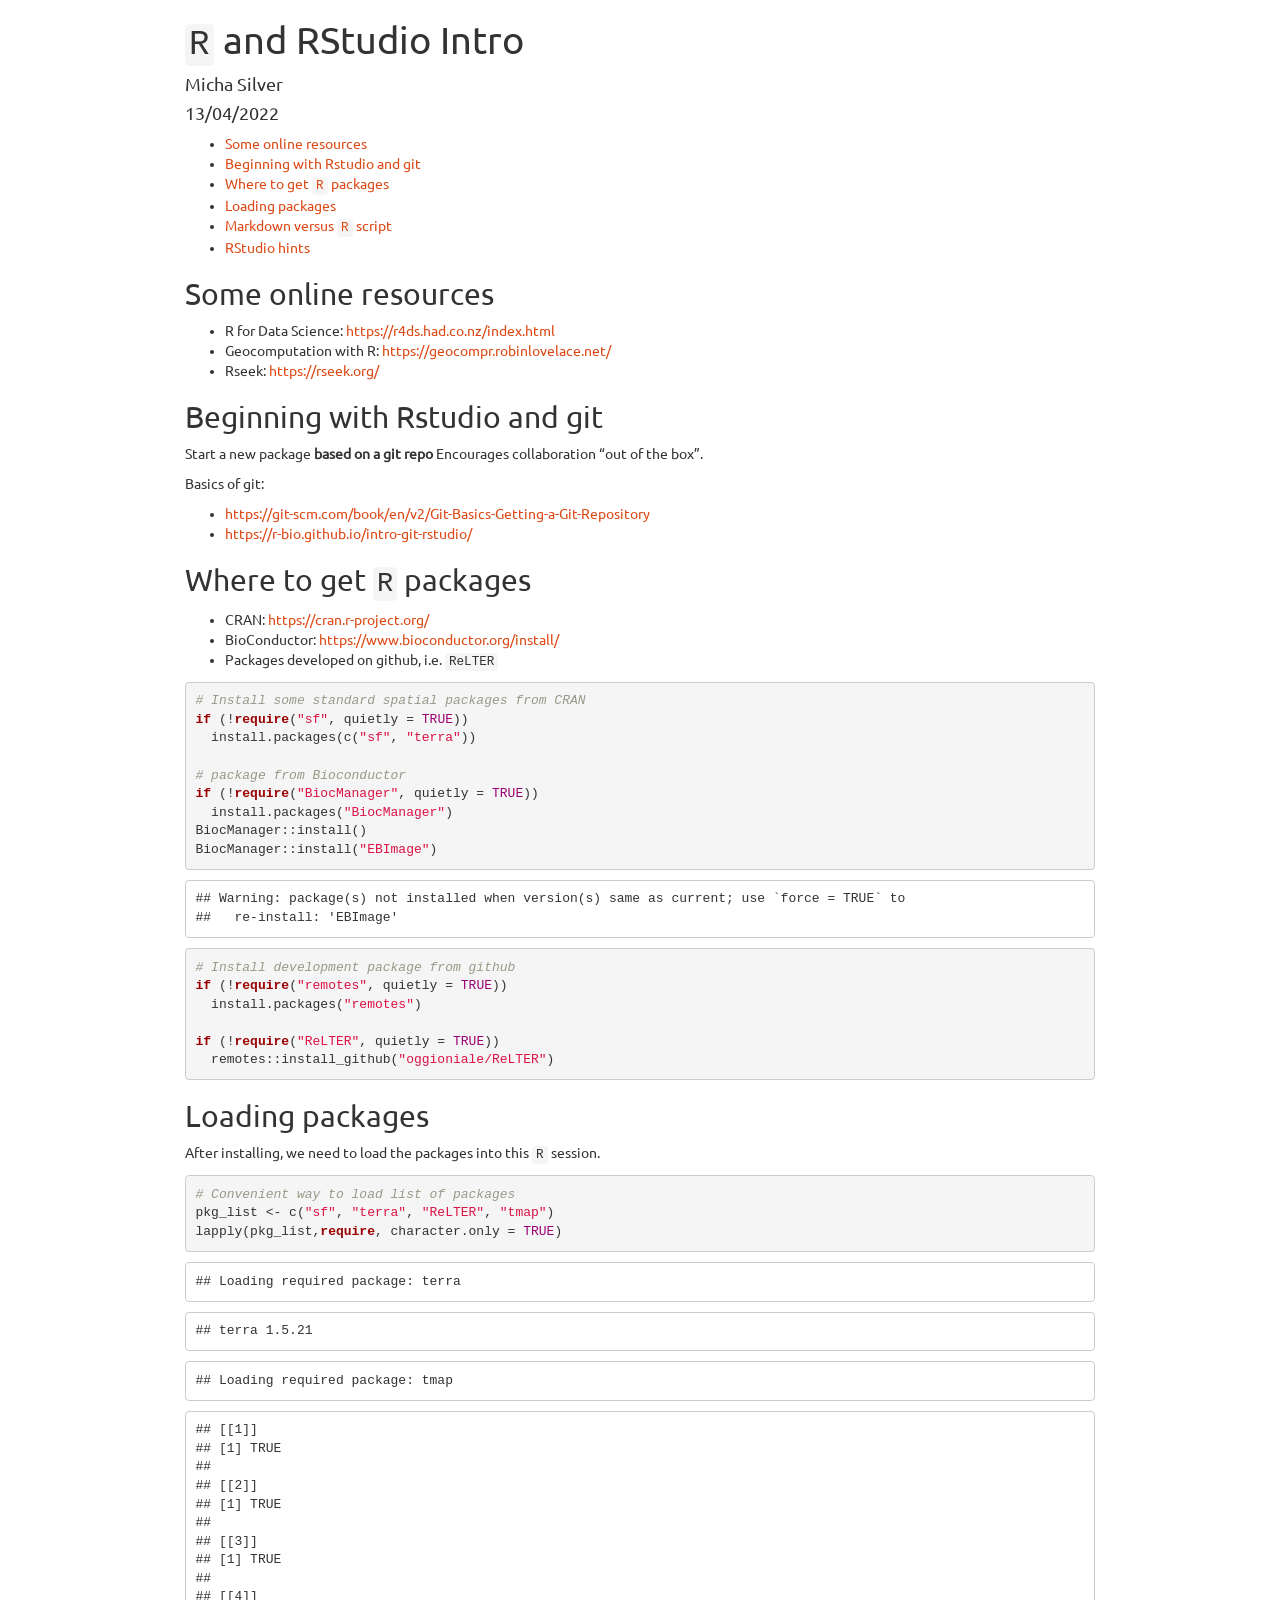
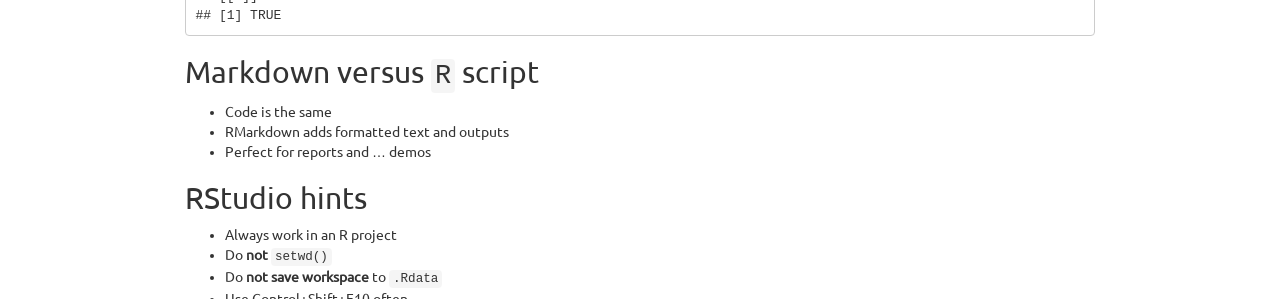
==== commit e9fee29b: "Completes Demo2" ====
--- a/Demo1_rstudio_intro.html
+++ b/Demo1_rstudio_intro.html
@@ -175,7 +175,9 @@
 <li><a href="#some-online-resources">Some online resources</a></li>
 <li><a href="#beginning-with-rstudio-and-git">Beginning with Rstudio and git</a></li>
 <li><a href="#where-to-get-r-packages">Where to get <code>R</code> packages</a></li>
+<li><a href="#loading-packages">Loading packages</a></li>
 <li><a href="#markdown-versus-r-script">Markdown versus <code>R</code> script</a></li>
+<li><a href="#rstudio-hints">RStudio hints</a></li>
 </ul>
 </div>
 
@@ -189,7 +191,7 @@
 </div>
 <div id="beginning-with-rstudio-and-git" class="section level2">
 <h2>Beginning with Rstudio and git</h2>
-<p>Start a new package based on a git repo</p>
+<p>Start a new package <strong>based on a git repo</strong> Encourages collaboration “out of the box”.</p>
 <p>Basics of git:</p>
 <ul>
 <li><a href="https://git-scm.com/book/en/v2/Git-Basics-Getting-a-Git-Repository" class="uri">https://git-scm.com/book/en/v2/Git-Basics-Getting-a-Git-Repository</a></li>
@@ -221,12 +223,42 @@
 if (!require(&quot;ReLTER&quot;, quietly = TRUE))
   remotes::install_github(&quot;oggioniale/ReLTER&quot;)</code></pre>
 </div>
+<div id="loading-packages" class="section level2">
+<h2>Loading packages</h2>
+<p>After installing, we need to load the packages into this <code>R</code> session.</p>
+<pre class="r"><code># Convenient way to load list of packages
+pkg_list &lt;- c(&quot;sf&quot;, &quot;terra&quot;, &quot;ReLTER&quot;, &quot;tmap&quot;)
+lapply(pkg_list,require, character.only = TRUE)</code></pre>
+<pre><code>## Loading required package: terra</code></pre>
+<pre><code>## terra 1.5.21</code></pre>
+<pre><code>## Loading required package: tmap</code></pre>
+<pre><code>## [[1]]
+## [1] TRUE
+## 
+## [[2]]
+## [1] TRUE
+## 
+## [[3]]
+## [1] TRUE
+## 
+## [[4]]
+## [1] TRUE</code></pre>
+</div>
 <div id="markdown-versus-r-script" class="section level2">
 <h2>Markdown versus <code>R</code> script</h2>
 <ul>
 <li>Code is the same</li>
 <li>RMarkdown adds formatted text and outputs</li>
 <li>Perfect for reports and … demos</li>
+</ul>
+</div>
+<div id="rstudio-hints" class="section level2">
+<h2>RStudio hints</h2>
+<ul>
+<li>Always work in an R project</li>
+<li>Do <strong>not</strong> <code>setwd()</code></li>
+<li>Do <strong>not save workspace</strong> to <code>.Rdata</code></li>
+<li>Use Control+Shift+F10 often</li>
 </ul>
 </div>
 
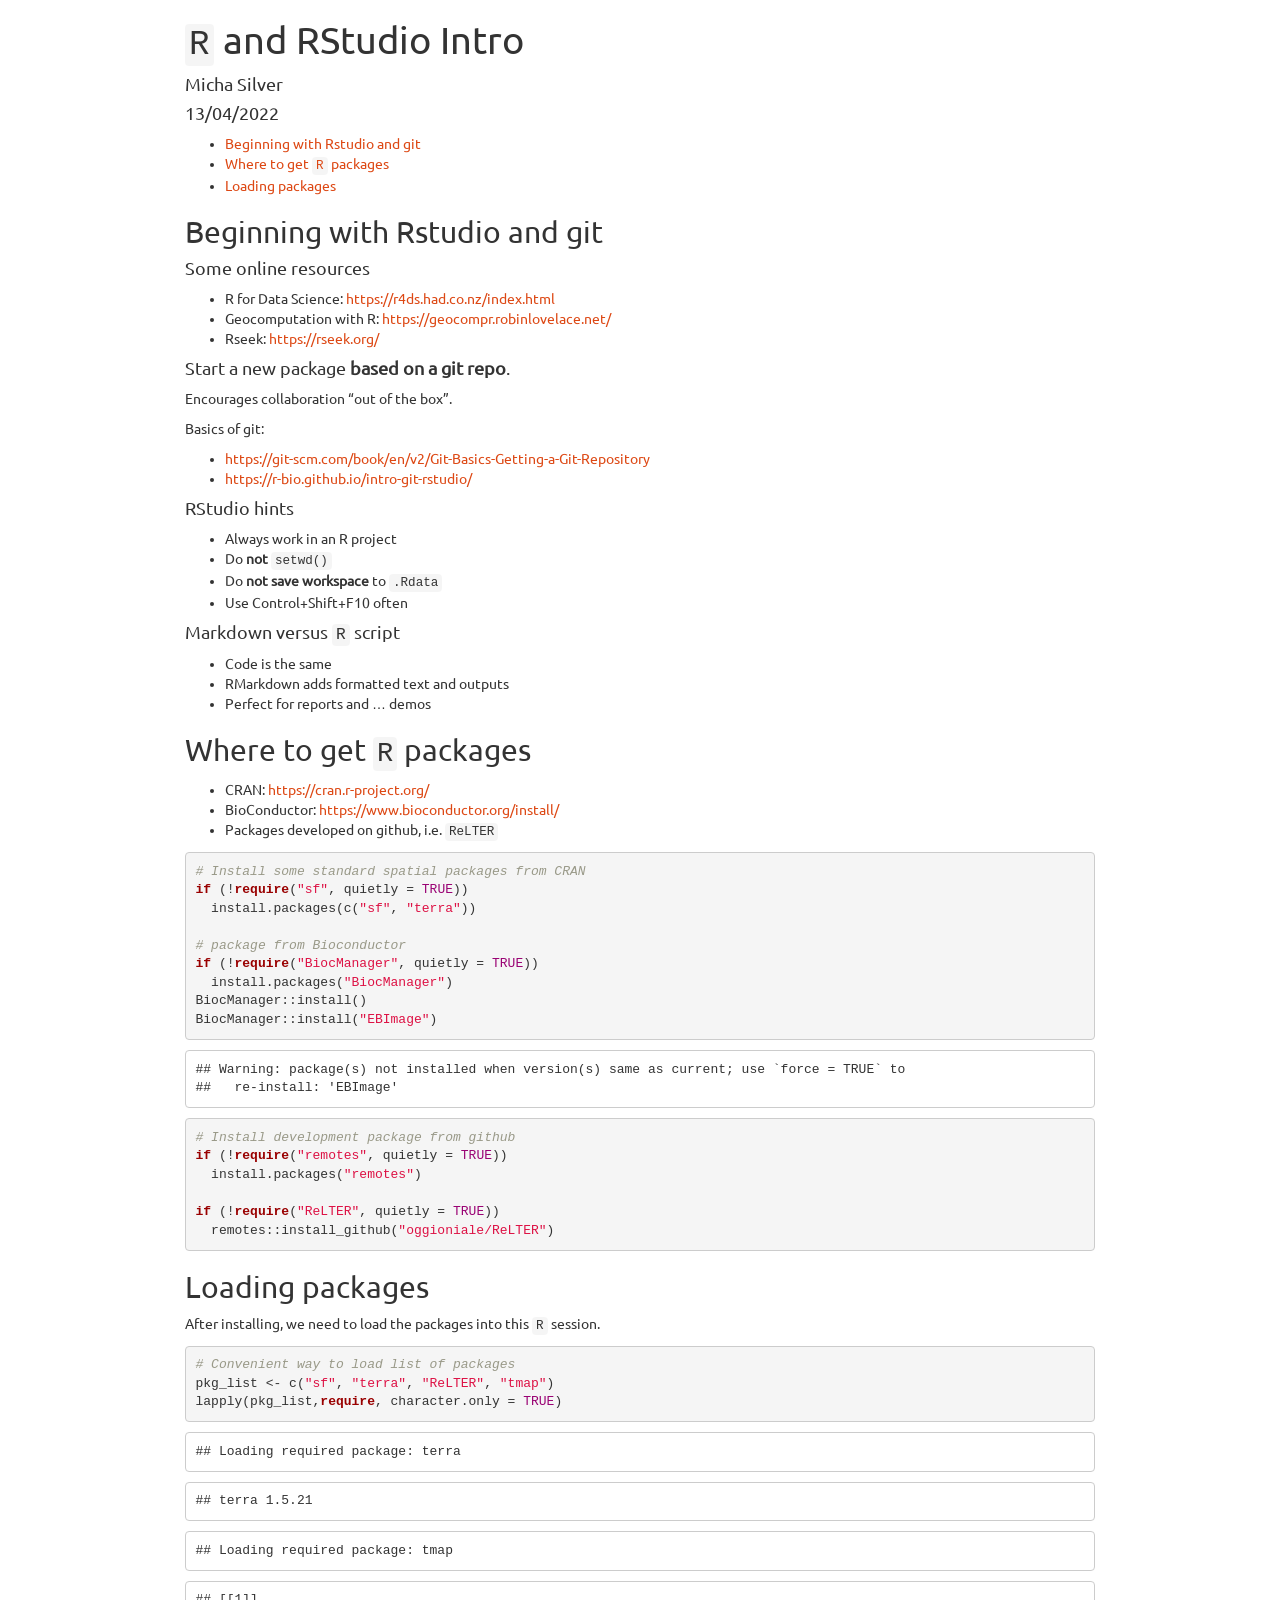
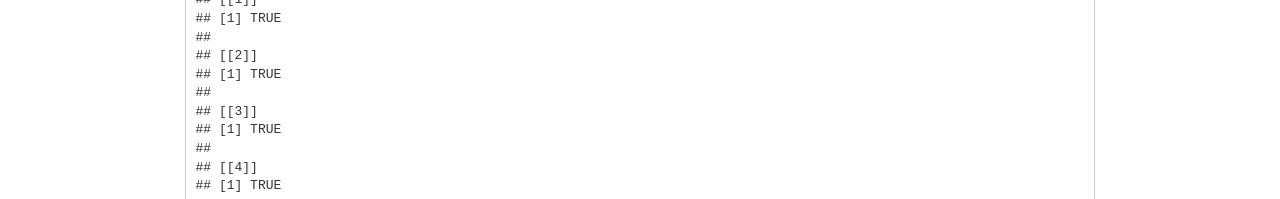
==== commit 4cea20fd: "Adds EO demo in Demo3" ====
--- a/Demo1_rstudio_intro.html
+++ b/Demo1_rstudio_intro.html
@@ -172,31 +172,48 @@
 
 <div id="TOC">
 <ul>
-<li><a href="#some-online-resources">Some online resources</a></li>
 <li><a href="#beginning-with-rstudio-and-git">Beginning with Rstudio and git</a></li>
 <li><a href="#where-to-get-r-packages">Where to get <code>R</code> packages</a></li>
 <li><a href="#loading-packages">Loading packages</a></li>
-<li><a href="#markdown-versus-r-script">Markdown versus <code>R</code> script</a></li>
-<li><a href="#rstudio-hints">RStudio hints</a></li>
-</ul>
-</div>
-
-<div id="some-online-resources" class="section level2">
-<h2>Some online resources</h2>
+</ul>
+</div>
+
+<div id="beginning-with-rstudio-and-git" class="section level2">
+<h2>Beginning with Rstudio and git</h2>
+<div id="some-online-resources" class="section level4">
+<h4>Some online resources</h4>
 <ul>
 <li>R for Data Science: <a href="https://r4ds.had.co.nz/index.html" class="uri">https://r4ds.had.co.nz/index.html</a></li>
 <li>Geocomputation with R: <a href="https://geocompr.robinlovelace.net/" class="uri">https://geocompr.robinlovelace.net/</a></li>
 <li>Rseek: <a href="https://rseek.org/" class="uri">https://rseek.org/</a></li>
 </ul>
 </div>
-<div id="beginning-with-rstudio-and-git" class="section level2">
-<h2>Beginning with Rstudio and git</h2>
-<p>Start a new package <strong>based on a git repo</strong> Encourages collaboration “out of the box”.</p>
+<div id="start-a-new-package-based-on-a-git-repo." class="section level4">
+<h4>Start a new package <strong>based on a git repo</strong>.</h4>
+<p>Encourages collaboration “out of the box”.</p>
 <p>Basics of git:</p>
 <ul>
 <li><a href="https://git-scm.com/book/en/v2/Git-Basics-Getting-a-Git-Repository" class="uri">https://git-scm.com/book/en/v2/Git-Basics-Getting-a-Git-Repository</a></li>
 <li><a href="https://r-bio.github.io/intro-git-rstudio/" class="uri">https://r-bio.github.io/intro-git-rstudio/</a></li>
 </ul>
+</div>
+<div id="rstudio-hints" class="section level4">
+<h4>RStudio hints</h4>
+<ul>
+<li>Always work in an R project</li>
+<li>Do <strong>not</strong> <code>setwd()</code></li>
+<li>Do <strong>not save workspace</strong> to <code>.Rdata</code></li>
+<li>Use Control+Shift+F10 often</li>
+</ul>
+</div>
+<div id="markdown-versus-r-script" class="section level4">
+<h4>Markdown versus <code>R</code> script</h4>
+<ul>
+<li>Code is the same</li>
+<li>RMarkdown adds formatted text and outputs</li>
+<li>Perfect for reports and … demos</li>
+</ul>
+</div>
 </div>
 <div id="where-to-get-r-packages" class="section level2">
 <h2>Where to get <code>R</code> packages</h2>
@@ -244,23 +261,6 @@
 ## [[4]]
 ## [1] TRUE</code></pre>
 </div>
-<div id="markdown-versus-r-script" class="section level2">
-<h2>Markdown versus <code>R</code> script</h2>
-<ul>
-<li>Code is the same</li>
-<li>RMarkdown adds formatted text and outputs</li>
-<li>Perfect for reports and … demos</li>
-</ul>
-</div>
-<div id="rstudio-hints" class="section level2">
-<h2>RStudio hints</h2>
-<ul>
-<li>Always work in an R project</li>
-<li>Do <strong>not</strong> <code>setwd()</code></li>
-<li>Do <strong>not save workspace</strong> to <code>.Rdata</code></li>
-<li>Use Control+Shift+F10 often</li>
-</ul>
-</div>
 
 
 
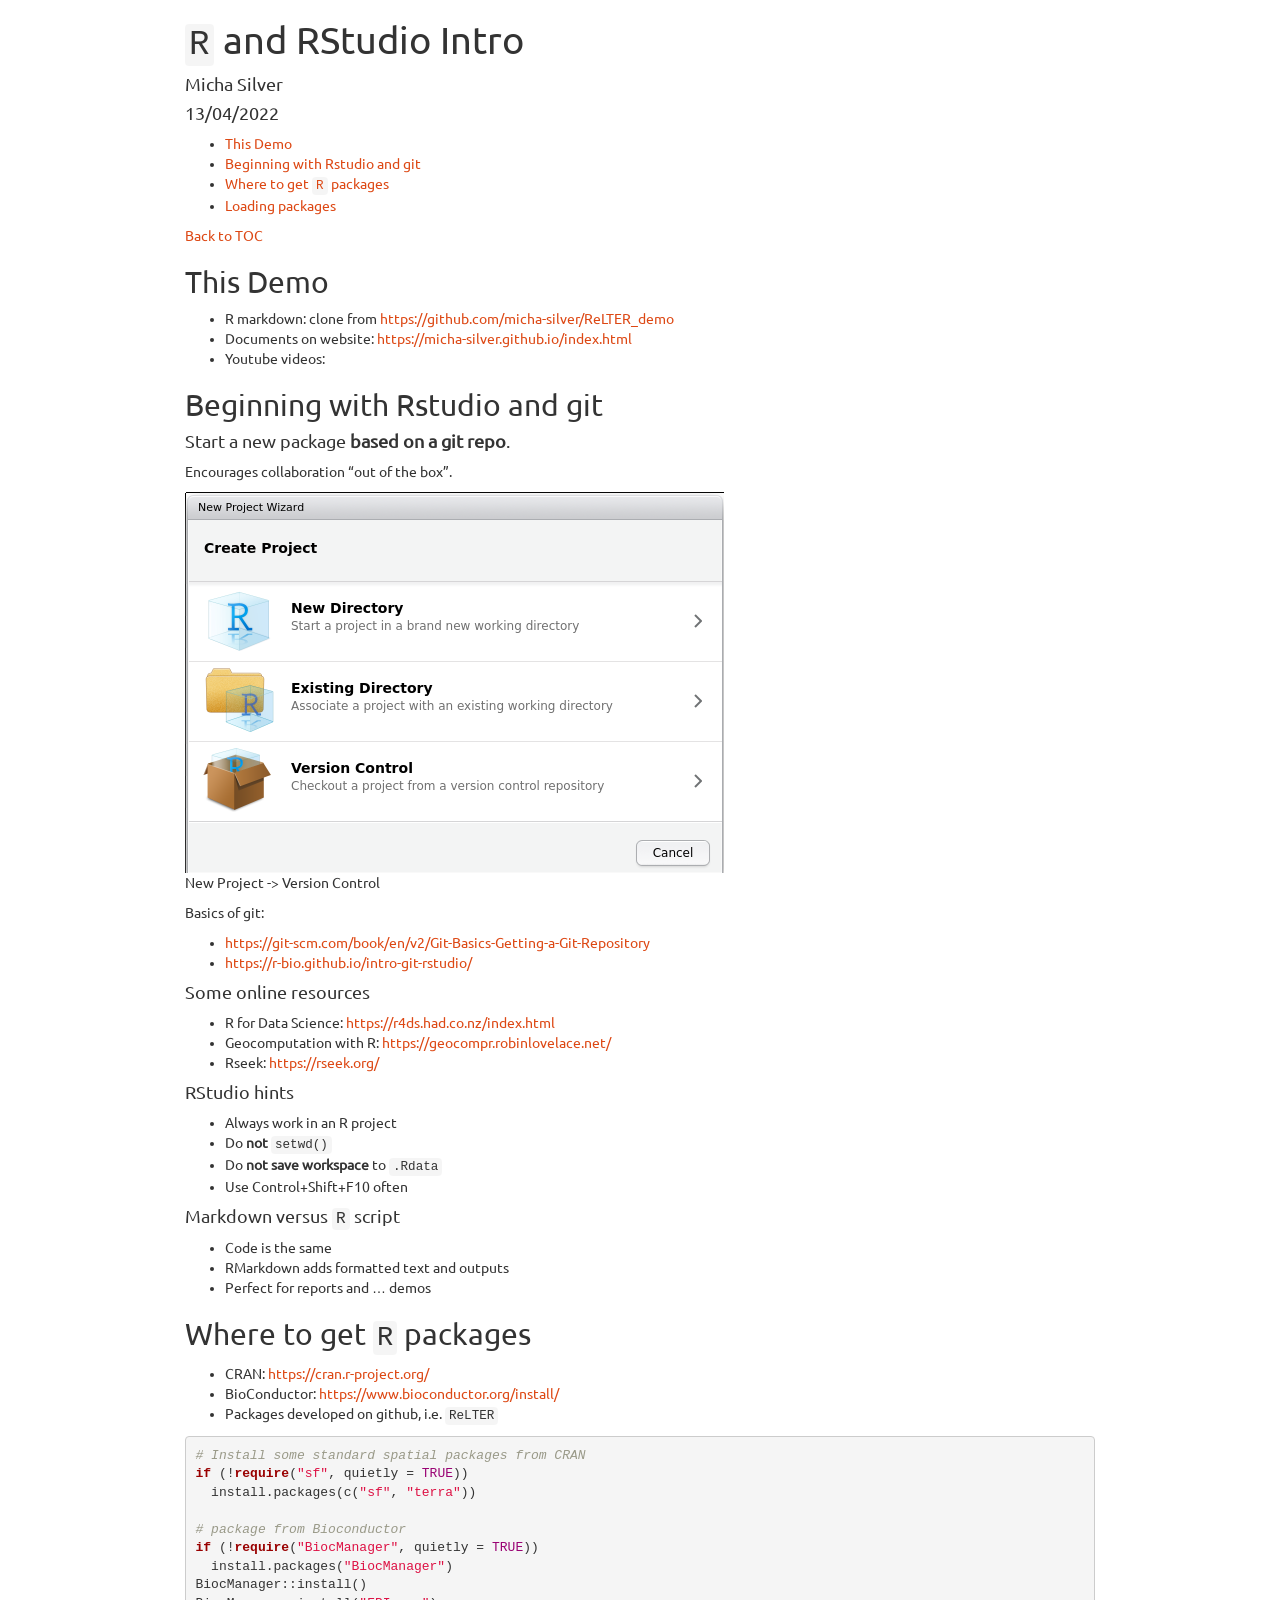
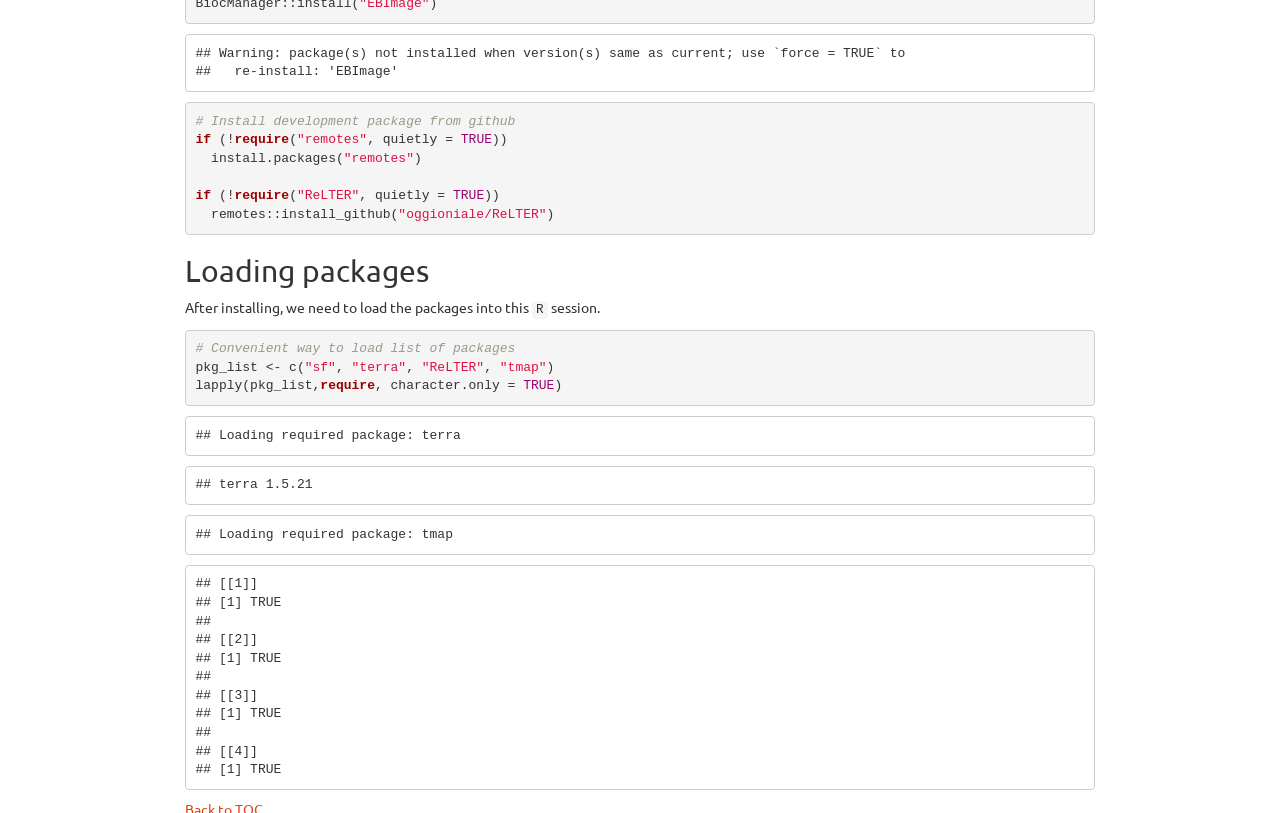
==== commit 0714cf17: "New Project screenshot" ====
--- a/Demo1_rstudio_intro.html
+++ b/Demo1_rstudio_intro.html
@@ -172,29 +172,43 @@
 
 <div id="TOC">
 <ul>
+<li><a href="#this-demo">This Demo</a></li>
 <li><a href="#beginning-with-rstudio-and-git">Beginning with Rstudio and git</a></li>
 <li><a href="#where-to-get-r-packages">Where to get <code>R</code> packages</a></li>
 <li><a href="#loading-packages">Loading packages</a></li>
 </ul>
 </div>
 
+<p><a href="index.html">Back to TOC</a></p>
+<div id="this-demo" class="section level2">
+<h2>This Demo</h2>
+<ul>
+<li>R markdown: clone from <a href="https://github.com/micha-silver/ReLTER_demo" class="uri">https://github.com/micha-silver/ReLTER_demo</a></li>
+<li>Documents on website: <a href="https://micha-silver.github.io/index.html" class="uri">https://micha-silver.github.io/index.html</a></li>
+<li>Youtube videos:</li>
+</ul>
+</div>
 <div id="beginning-with-rstudio-and-git" class="section level2">
 <h2>Beginning with Rstudio and git</h2>
+<div id="start-a-new-package-based-on-a-git-repo." class="section level4">
+<h4>Start a new package <strong>based on a git repo</strong>.</h4>
+<p>Encourages collaboration “out of the box”.</p>
+<div class="figure">
+<img src="[data-uri]" alt />
+<p class="caption">New Project -&gt; Version Control</p>
+</div>
+<p>Basics of git:</p>
+<ul>
+<li><a href="https://git-scm.com/book/en/v2/Git-Basics-Getting-a-Git-Repository" class="uri">https://git-scm.com/book/en/v2/Git-Basics-Getting-a-Git-Repository</a></li>
+<li><a href="https://r-bio.github.io/intro-git-rstudio/" class="uri">https://r-bio.github.io/intro-git-rstudio/</a></li>
+</ul>
+</div>
 <div id="some-online-resources" class="section level4">
 <h4>Some online resources</h4>
 <ul>
 <li>R for Data Science: <a href="https://r4ds.had.co.nz/index.html" class="uri">https://r4ds.had.co.nz/index.html</a></li>
 <li>Geocomputation with R: <a href="https://geocompr.robinlovelace.net/" class="uri">https://geocompr.robinlovelace.net/</a></li>
 <li>Rseek: <a href="https://rseek.org/" class="uri">https://rseek.org/</a></li>
-</ul>
-</div>
-<div id="start-a-new-package-based-on-a-git-repo." class="section level4">
-<h4>Start a new package <strong>based on a git repo</strong>.</h4>
-<p>Encourages collaboration “out of the box”.</p>
-<p>Basics of git:</p>
-<ul>
-<li><a href="https://git-scm.com/book/en/v2/Git-Basics-Getting-a-Git-Repository" class="uri">https://git-scm.com/book/en/v2/Git-Basics-Getting-a-Git-Repository</a></li>
-<li><a href="https://r-bio.github.io/intro-git-rstudio/" class="uri">https://r-bio.github.io/intro-git-rstudio/</a></li>
 </ul>
 </div>
 <div id="rstudio-hints" class="section level4">
@@ -260,6 +274,7 @@
 ## 
 ## [[4]]
 ## [1] TRUE</code></pre>
+<p><a href="index.html">Back to TOC</a></p>
 </div>
 
 
